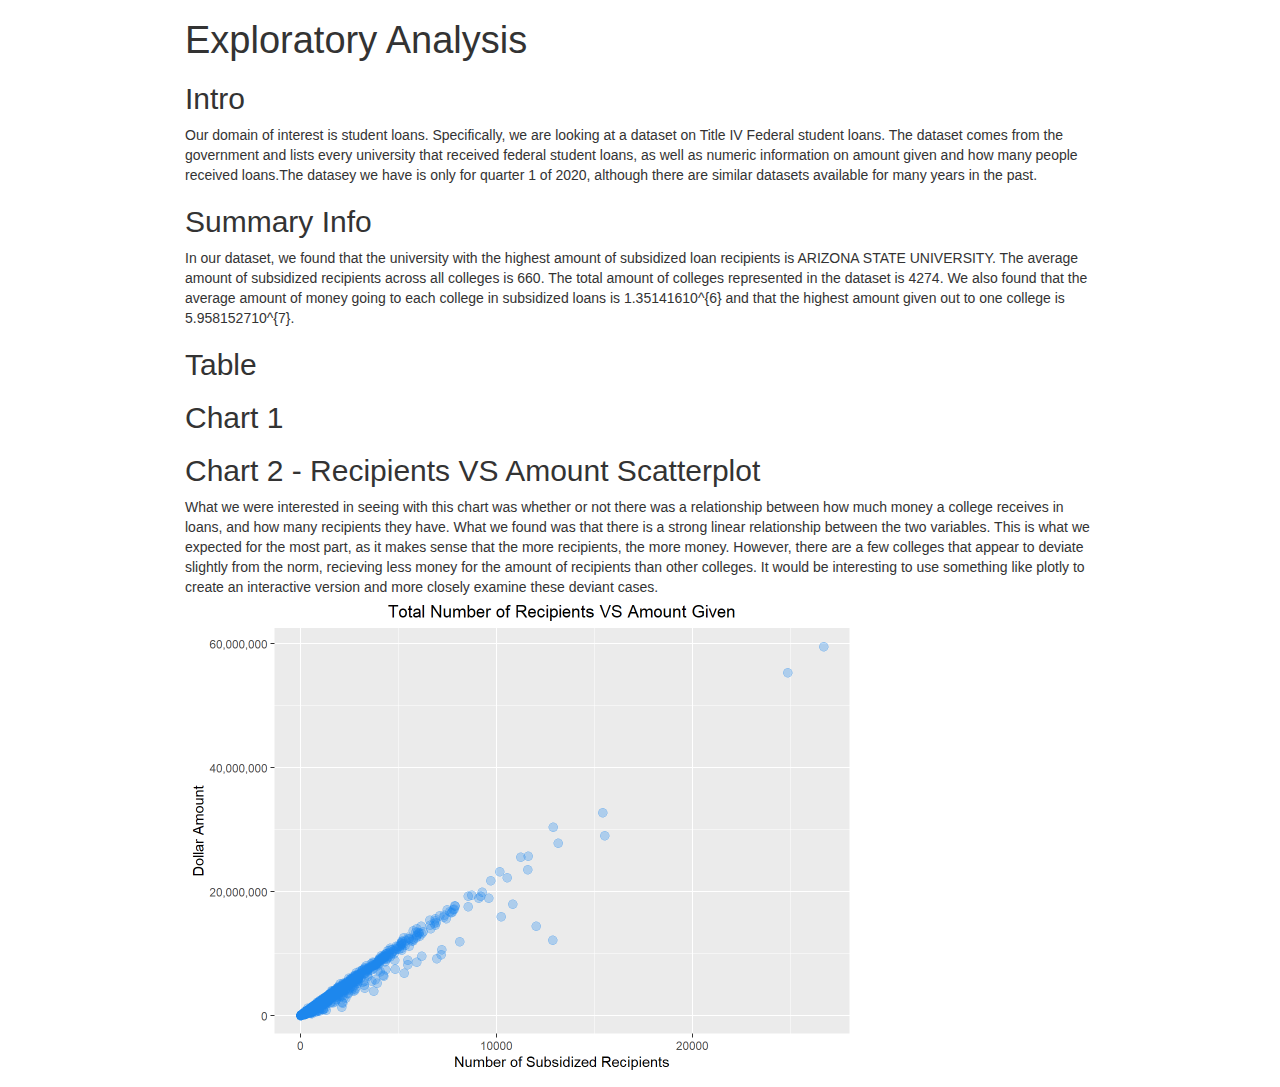
==== index.html @ a2f811af "Added some things to index file" ====
<!DOCTYPE html>

<html>

<head>

<meta charset="utf-8" />
<meta name="generator" content="pandoc" />
<meta http-equiv="X-UA-Compatible" content="IE=EDGE" />




<title>Exploratory Analysis</title>

<script>/*! jQuery v1.11.3 | (c) 2005, 2015 jQuery Foundation, Inc. | jquery.org/license */
!function(a,b){"object"==typeof module&&"object"==typeof module.exports?module.exports=a.document?b(a,!0):function(a){if(!a.document)throw new Error("jQuery requires a window with a document");return b(a)}:b(a)}("undefined"!=typeof window?window:this,function(a,b){var c=[],d=c.slice,e=c.concat,f=c.push,g=c.indexOf,h={},i=h.toString,j=h.hasOwnProperty,k={},l="1.11.3",m=function(a,b){return new m.fn.init(a,b)},n=/^[\s\uFEFF\xA0]+|[\s\uFEFF\xA0]+$/g,o=/^-ms-/,p=/-([\da-z])/gi,q=function(a,b){return b.toUpperCase()};m.fn=m.prototype={jquery:l,constructor:m,selector:"",length:0,toArray:function(){return d.call(this)},get:function(a){return null!=a?0>a?this[a+this.length]:this[a]:d.call(this)},pushStack:function(a){var b=m.merge(this.constructor(),a);return b.prevObject=this,b.context=this.context,b},each:function(a,b){return m.each(this,a,b)},map:function(a){return this.pushStack(m.map(this,function(b,c){return a.call(b,c,b)}))},slice:function(){return this.pushStack(d.apply(this,arguments))},first:function(){return this.eq(0)},last:function(){return this.eq(-1)},eq:function(a){var b=this.length,c=+a+(0>a?b:0);return this.pushStack(c>=0&&b>c?[this[c]]:[])},end:function(){return this.prevObject||this.constructor(null)},push:f,sort:c.sort,splice:c.splice},m.extend=m.fn.extend=function(){var a,b,c,d,e,f,g=arguments[0]||{},h=1,i=arguments.length,j=!1;for("boolean"==typeof g&&(j=g,g=arguments[h]||{},h++),"object"==typeof g||m.isFunction(g)||(g={}),h===i&&(g=this,h--);i>h;h++)if(null!=(e=arguments[h]))for(d in e)a=g[d],c=e[d],g!==c&&(j&&c&&(m.isPlainObject(c)||(b=m.isArray(c)))?(b?(b=!1,f=a&&m.isArray(a)?a:[]):f=a&&m.isPlainObject(a)?a:{},g[d]=m.extend(j,f,c)):void 0!==c&&(g[d]=c));return g},m.extend({expando:"jQuery"+(l+Math.random()).replace(/\D/g,""),isReady:!0,error:function(a){throw new Error(a)},noop:function(){},isFunction:function(a){return"function"===m.type(a)},isArray:Array.isArray||function(a){return"array"===m.type(a)},isWindow:function(a){return null!=a&&a==a.window},isNumeric:function(a){return!m.isArray(a)&&a-parseFloat(a)+1>=0},isEmptyObject:function(a){var b;for(b in a)return!1;return!0},isPlainObject:function(a){var b;if(!a||"object"!==m.type(a)||a.nodeType||m.isWindow(a))return!1;try{if(a.constructor&&!j.call(a,"constructor")&&!j.call(a.constructor.prototype,"isPrototypeOf"))return!1}catch(c){return!1}if(k.ownLast)for(b in a)return j.call(a,b);for(b in a);return void 0===b||j.call(a,b)},type:function(a){return null==a?a+"":"object"==typeof a||"function"==typeof a?h[i.call(a)]||"object":typeof a},globalEval:function(b){b&&m.trim(b)&&(a.execScript||function(b){a.eval.call(a,b)})(b)},camelCase:function(a){return a.replace(o,"ms-").replace(p,q)},nodeName:function(a,b){return a.nodeName&&a.nodeName.toLowerCase()===b.toLowerCase()},each:function(a,b,c){var d,e=0,f=a.length,g=r(a);if(c){if(g){for(;f>e;e++)if(d=b.apply(a[e],c),d===!1)break}else for(e in a)if(d=b.apply(a[e],c),d===!1)break}else if(g){for(;f>e;e++)if(d=b.call(a[e],e,a[e]),d===!1)break}else for(e in a)if(d=b.call(a[e],e,a[e]),d===!1)break;return a},trim:function(a){return null==a?"":(a+"").replace(n,"")},makeArray:function(a,b){var c=b||[];return null!=a&&(r(Object(a))?m.merge(c,"string"==typeof a?[a]:a):f.call(c,a)),c},inArray:function(a,b,c){var d;if(b){if(g)return g.call(b,a,c);for(d=b.length,c=c?0>c?Math.max(0,d+c):c:0;d>c;c++)if(c in b&&b[c]===a)return c}return-1},merge:function(a,b){var c=+b.length,d=0,e=a.length;while(c>d)a[e++]=b[d++];if(c!==c)while(void 0!==b[d])a[e++]=b[d++];return a.length=e,a},grep:function(a,b,c){for(var d,e=[],f=0,g=a.length,h=!c;g>f;f++)d=!b(a[f],f),d!==h&&e.push(a[f]);return e},map:function(a,b,c){var d,f=0,g=a.length,h=r(a),i=[];if(h)for(;g>f;f++)d=b(a[f],f,c),null!=d&&i.push(d);else for(f in a)d=b(a[f],f,c),null!=d&&i.push(d);return e.apply([],i)},guid:1,proxy:function(a,b){var c,e,f;return"string"==typeof b&&(f=a[b],b=a,a=f),m.isFunction(a)?(c=d.call(arguments,2),e=function(){return a.apply(b||this,c.concat(d.call(arguments)))},e.guid=a.guid=a.guid||m.guid++,e):void 0},now:function(){return+new Date},support:k}),m.each("Boolean Number String Function Array Date RegExp Object Error".split(" "),function(a,b){h["[object "+b+"]"]=b.toLowerCase()});function r(a){var b="length"in a&&a.length,c=m.type(a);return"function"===c||m.isWindow(a)?!1:1===a.nodeType&&b?!0:"array"===c||0===b||"number"==typeof b&&b>0&&b-1 in a}var s=function(a){var b,c,d,e,f,g,h,i,j,k,l,m,n,o,p,q,r,s,t,u="sizzle"+1*new Date,v=a.document,w=0,x=0,y=ha(),z=ha(),A=ha(),B=function(a,b){return a===b&&(l=!0),0},C=1<<31,D={}.hasOwnProperty,E=[],F=E.pop,G=E.push,H=E.push,I=E.slice,J=function(a,b){for(var c=0,d=a.length;d>c;c++)if(a[c]===b)return c;return-1},K="checked|selected|async|autofocus|autoplay|controls|defer|disabled|hidden|ismap|loop|multiple|open|readonly|required|scoped",L="[\\x20\\t\\r\\n\\f]",M="(?:\\\\.|[\\w-]|[^\\x00-\\xa0])+",N=M.replace("w","w#"),O="\\["+L+"*("+M+")(?:"+L+"*([*^$|!~]?=)"+L+"*(?:'((?:\\\\.|[^\\\\'])*)'|\"((?:\\\\.|[^\\\\\"])*)\"|("+N+"))|)"+L+"*\\]",P=":("+M+")(?:\\((('((?:\\\\.|[^\\\\'])*)'|\"((?:\\\\.|[^\\\\\"])*)\")|((?:\\\\.|[^\\\\()[\\]]|"+O+")*)|.*)\\)|)",Q=new RegExp(L+"+","g"),R=new RegExp("^"+L+"+|((?:^|[^\\\\])(?:\\\\.)*)"+L+"+$","g"),S=new RegExp("^"+L+"*,"+L+"*"),T=new RegExp("^"+L+"*([>+~]|"+L+")"+L+"*"),U=new RegExp("="+L+"*([^\\]'\"]*?)"+L+"*\\]","g"),V=new RegExp(P),W=new RegExp("^"+N+"$"),X={ID:new RegExp("^#("+M+")"),CLASS:new RegExp("^\\.("+M+")"),TAG:new RegExp("^("+M.replace("w","w*")+")"),ATTR:new RegExp("^"+O),PSEUDO:new RegExp("^"+P),CHILD:new RegExp("^:(only|first|last|nth|nth-last)-(child|of-type)(?:\\("+L+"*(even|odd|(([+-]|)(\\d*)n|)"+L+"*(?:([+-]|)"+L+"*(\\d+)|))"+L+"*\\)|)","i"),bool:new RegExp("^(?:"+K+")$","i"),needsContext:new RegExp("^"+L+"*[>+~]|:(even|odd|eq|gt|lt|nth|first|last)(?:\\("+L+"*((?:-\\d)?\\d*)"+L+"*\\)|)(?=[^-]|$)","i")},Y=/^(?:input|select|textarea|button)$/i,Z=/^h\d$/i,$=/^[^{]+\{\s*\[native \w/,_=/^(?:#([\w-]+)|(\w+)|\.([\w-]+))$/,aa=/[+~]/,ba=/'|\\/g,ca=new RegExp("\\\\([\\da-f]{1,6}"+L+"?|("+L+")|.)","ig"),da=function(a,b,c){var d="0x"+b-65536;return d!==d||c?b:0>d?String.fromCharCode(d+65536):String.fromCharCode(d>>10|55296,1023&d|56320)},ea=function(){m()};try{H.apply(E=I.call(v.childNodes),v.childNodes),E[v.childNodes.length].nodeType}catch(fa){H={apply:E.length?function(a,b){G.apply(a,I.call(b))}:function(a,b){var c=a.length,d=0;while(a[c++]=b[d++]);a.length=c-1}}}function ga(a,b,d,e){var f,h,j,k,l,o,r,s,w,x;if((b?b.ownerDocument||b:v)!==n&&m(b),b=b||n,d=d||[],k=b.nodeType,"string"!=typeof a||!a||1!==k&&9!==k&&11!==k)return d;if(!e&&p){if(11!==k&&(f=_.exec(a)))if(j=f[1]){if(9===k){if(h=b.getElementById(j),!h||!h.parentNode)return d;if(h.id===j)return d.push(h),d}else if(b.ownerDocument&&(h=b.ownerDocument.getElementById(j))&&t(b,h)&&h.id===j)return d.push(h),d}else{if(f[2])return H.apply(d,b.getElementsByTagName(a)),d;if((j=f[3])&&c.getElementsByClassName)return H.apply(d,b.getElementsByClassName(j)),d}if(c.qsa&&(!q||!q.test(a))){if(s=r=u,w=b,x=1!==k&&a,1===k&&"object"!==b.nodeName.toLowerCase()){o=g(a),(r=b.getAttribute("id"))?s=r.replace(ba,"\\$&"):b.setAttribute("id",s),s="[id='"+s+"'] ",l=o.length;while(l--)o[l]=s+ra(o[l]);w=aa.test(a)&&pa(b.parentNode)||b,x=o.join(",")}if(x)try{return H.apply(d,w.querySelectorAll(x)),d}catch(y){}finally{r||b.removeAttribute("id")}}}return i(a.replace(R,"$1"),b,d,e)}function ha(){var a=[];function b(c,e){return a.push(c+" ")>d.cacheLength&&delete b[a.shift()],b[c+" "]=e}return b}function ia(a){return a[u]=!0,a}function ja(a){var b=n.createElement("div");try{return!!a(b)}catch(c){return!1}finally{b.parentNode&&b.parentNode.removeChild(b),b=null}}function ka(a,b){var c=a.split("|"),e=a.length;while(e--)d.attrHandle[c[e]]=b}function la(a,b){var c=b&&a,d=c&&1===a.nodeType&&1===b.nodeType&&(~b.sourceIndex||C)-(~a.sourceIndex||C);if(d)return d;if(c)while(c=c.nextSibling)if(c===b)return-1;return a?1:-1}function ma(a){return function(b){var c=b.nodeName.toLowerCase();return"input"===c&&b.type===a}}function na(a){return function(b){var c=b.nodeName.toLowerCase();return("input"===c||"button"===c)&&b.type===a}}function oa(a){return ia(function(b){return b=+b,ia(function(c,d){var e,f=a([],c.length,b),g=f.length;while(g--)c[e=f[g]]&&(c[e]=!(d[e]=c[e]))})})}function pa(a){return a&&"undefined"!=typeof a.getElementsByTagName&&a}c=ga.support={},f=ga.isXML=function(a){var b=a&&(a.ownerDocument||a).documentElement;return b?"HTML"!==b.nodeName:!1},m=ga.setDocument=function(a){var b,e,g=a?a.ownerDocument||a:v;return g!==n&&9===g.nodeType&&g.documentElement?(n=g,o=g.documentElement,e=g.defaultView,e&&e!==e.top&&(e.addEventListener?e.addEventListener("unload",ea,!1):e.attachEvent&&e.attachEvent("onunload",ea)),p=!f(g),c.attributes=ja(function(a){return a.className="i",!a.getAttribute("className")}),c.getElementsByTagName=ja(function(a){return a.appendChild(g.createComment("")),!a.getElementsByTagName("*").length}),c.getElementsByClassName=$.test(g.getElementsByClassName),c.getById=ja(function(a){return o.appendChild(a).id=u,!g.getElementsByName||!g.getElementsByName(u).length}),c.getById?(d.find.ID=function(a,b){if("undefined"!=typeof b.getElementById&&p){var c=b.getElementById(a);return c&&c.parentNode?[c]:[]}},d.filter.ID=function(a){var b=a.replace(ca,da);return function(a){return a.getAttribute("id")===b}}):(delete d.find.ID,d.filter.ID=function(a){var b=a.replace(ca,da);return function(a){var c="undefined"!=typeof a.getAttributeNode&&a.getAttributeNode("id");return c&&c.value===b}}),d.find.TAG=c.getElementsByTagName?function(a,b){return"undefined"!=typeof b.getElementsByTagName?b.getElementsByTagName(a):c.qsa?b.querySelectorAll(a):void 0}:function(a,b){var c,d=[],e=0,f=b.getElementsByTagName(a);if("*"===a){while(c=f[e++])1===c.nodeType&&d.push(c);return d}return f},d.find.CLASS=c.getElementsByClassName&&function(a,b){return p?b.getElementsByClassName(a):void 0},r=[],q=[],(c.qsa=$.test(g.querySelectorAll))&&(ja(function(a){o.appendChild(a).innerHTML="<a id='"+u+"'></a><select id='"+u+"-\f]' msallowcapture=''><option selected=''></option></select>",a.querySelectorAll("[msallowcapture^='']").length&&q.push("[*^$]="+L+"*(?:''|\"\")"),a.querySelectorAll("[selected]").length||q.push("\\["+L+"*(?:value|"+K+")"),a.querySelectorAll("[id~="+u+"-]").length||q.push("~="),a.querySelectorAll(":checked").length||q.push(":checked"),a.querySelectorAll("a#"+u+"+*").length||q.push(".#.+[+~]")}),ja(function(a){var b=g.createElement("input");b.setAttribute("type","hidden"),a.appendChild(b).setAttribute("name","D"),a.querySelectorAll("[name=d]").length&&q.push("name"+L+"*[*^$|!~]?="),a.querySelectorAll(":enabled").length||q.push(":enabled",":disabled"),a.querySelectorAll("*,:x"),q.push(",.*:")})),(c.matchesSelector=$.test(s=o.matches||o.webkitMatchesSelector||o.mozMatchesSelector||o.oMatchesSelector||o.msMatchesSelector))&&ja(function(a){c.disconnectedMatch=s.call(a,"div"),s.call(a,"[s!='']:x"),r.push("!=",P)}),q=q.length&&new RegExp(q.join("|")),r=r.length&&new RegExp(r.join("|")),b=$.test(o.compareDocumentPosition),t=b||$.test(o.contains)?function(a,b){var c=9===a.nodeType?a.documentElement:a,d=b&&b.parentNode;return a===d||!(!d||1!==d.nodeType||!(c.contains?c.contains(d):a.compareDocumentPosition&&16&a.compareDocumentPosition(d)))}:function(a,b){if(b)while(b=b.parentNode)if(b===a)return!0;return!1},B=b?function(a,b){if(a===b)return l=!0,0;var d=!a.compareDocumentPosition-!b.compareDocumentPosition;return d?d:(d=(a.ownerDocument||a)===(b.ownerDocument||b)?a.compareDocumentPosition(b):1,1&d||!c.sortDetached&&b.compareDocumentPosition(a)===d?a===g||a.ownerDocument===v&&t(v,a)?-1:b===g||b.ownerDocument===v&&t(v,b)?1:k?J(k,a)-J(k,b):0:4&d?-1:1)}:function(a,b){if(a===b)return l=!0,0;var c,d=0,e=a.parentNode,f=b.parentNode,h=[a],i=[b];if(!e||!f)return a===g?-1:b===g?1:e?-1:f?1:k?J(k,a)-J(k,b):0;if(e===f)return la(a,b);c=a;while(c=c.parentNode)h.unshift(c);c=b;while(c=c.parentNode)i.unshift(c);while(h[d]===i[d])d++;return d?la(h[d],i[d]):h[d]===v?-1:i[d]===v?1:0},g):n},ga.matches=function(a,b){return ga(a,null,null,b)},ga.matchesSelector=function(a,b){if((a.ownerDocument||a)!==n&&m(a),b=b.replace(U,"='$1']"),!(!c.matchesSelector||!p||r&&r.test(b)||q&&q.test(b)))try{var d=s.call(a,b);if(d||c.disconnectedMatch||a.document&&11!==a.document.nodeType)return d}catch(e){}return ga(b,n,null,[a]).length>0},ga.contains=function(a,b){return(a.ownerDocument||a)!==n&&m(a),t(a,b)},ga.attr=function(a,b){(a.ownerDocument||a)!==n&&m(a);var e=d.attrHandle[b.toLowerCase()],f=e&&D.call(d.attrHandle,b.toLowerCase())?e(a,b,!p):void 0;return void 0!==f?f:c.attributes||!p?a.getAttribute(b):(f=a.getAttributeNode(b))&&f.specified?f.value:null},ga.error=function(a){throw new Error("Syntax error, unrecognized expression: "+a)},ga.uniqueSort=function(a){var b,d=[],e=0,f=0;if(l=!c.detectDuplicates,k=!c.sortStable&&a.slice(0),a.sort(B),l){while(b=a[f++])b===a[f]&&(e=d.push(f));while(e--)a.splice(d[e],1)}return k=null,a},e=ga.getText=function(a){var b,c="",d=0,f=a.nodeType;if(f){if(1===f||9===f||11===f){if("string"==typeof a.textContent)return a.textContent;for(a=a.firstChild;a;a=a.nextSibling)c+=e(a)}else if(3===f||4===f)return a.nodeValue}else while(b=a[d++])c+=e(b);return c},d=ga.selectors={cacheLength:50,createPseudo:ia,match:X,attrHandle:{},find:{},relative:{">":{dir:"parentNode",first:!0}," ":{dir:"parentNode"},"+":{dir:"previousSibling",first:!0},"~":{dir:"previousSibling"}},preFilter:{ATTR:function(a){return a[1]=a[1].replace(ca,da),a[3]=(a[3]||a[4]||a[5]||"").replace(ca,da),"~="===a[2]&&(a[3]=" "+a[3]+" "),a.slice(0,4)},CHILD:function(a){return a[1]=a[1].toLowerCase(),"nth"===a[1].slice(0,3)?(a[3]||ga.error(a[0]),a[4]=+(a[4]?a[5]+(a[6]||1):2*("even"===a[3]||"odd"===a[3])),a[5]=+(a[7]+a[8]||"odd"===a[3])):a[3]&&ga.error(a[0]),a},PSEUDO:function(a){var b,c=!a[6]&&a[2];return X.CHILD.test(a[0])?null:(a[3]?a[2]=a[4]||a[5]||"":c&&V.test(c)&&(b=g(c,!0))&&(b=c.indexOf(")",c.length-b)-c.length)&&(a[0]=a[0].slice(0,b),a[2]=c.slice(0,b)),a.slice(0,3))}},filter:{TAG:function(a){var b=a.replace(ca,da).toLowerCase();return"*"===a?function(){return!0}:function(a){return a.nodeName&&a.nodeName.toLowerCase()===b}},CLASS:function(a){var b=y[a+" "];return b||(b=new RegExp("(^|"+L+")"+a+"("+L+"|$)"))&&y(a,function(a){return b.test("string"==typeof a.className&&a.className||"undefined"!=typeof a.getAttribute&&a.getAttribute("class")||"")})},ATTR:function(a,b,c){return function(d){var e=ga.attr(d,a);return null==e?"!="===b:b?(e+="","="===b?e===c:"!="===b?e!==c:"^="===b?c&&0===e.indexOf(c):"*="===b?c&&e.indexOf(c)>-1:"$="===b?c&&e.slice(-c.length)===c:"~="===b?(" "+e.replace(Q," ")+" ").indexOf(c)>-1:"|="===b?e===c||e.slice(0,c.length+1)===c+"-":!1):!0}},CHILD:function(a,b,c,d,e){var f="nth"!==a.slice(0,3),g="last"!==a.slice(-4),h="of-type"===b;return 1===d&&0===e?function(a){return!!a.parentNode}:function(b,c,i){var j,k,l,m,n,o,p=f!==g?"nextSibling":"previousSibling",q=b.parentNode,r=h&&b.nodeName.toLowerCase(),s=!i&&!h;if(q){if(f){while(p){l=b;while(l=l[p])if(h?l.nodeName.toLowerCase()===r:1===l.nodeType)return!1;o=p="only"===a&&!o&&"nextSibling"}return!0}if(o=[g?q.firstChild:q.lastChild],g&&s){k=q[u]||(q[u]={}),j=k[a]||[],n=j[0]===w&&j[1],m=j[0]===w&&j[2],l=n&&q.childNodes[n];while(l=++n&&l&&l[p]||(m=n=0)||o.pop())if(1===l.nodeType&&++m&&l===b){k[a]=[w,n,m];break}}else if(s&&(j=(b[u]||(b[u]={}))[a])&&j[0]===w)m=j[1];else while(l=++n&&l&&l[p]||(m=n=0)||o.pop())if((h?l.nodeName.toLowerCase()===r:1===l.nodeType)&&++m&&(s&&((l[u]||(l[u]={}))[a]=[w,m]),l===b))break;return m-=e,m===d||m%d===0&&m/d>=0}}},PSEUDO:function(a,b){var c,e=d.pseudos[a]||d.setFilters[a.toLowerCase()]||ga.error("unsupported pseudo: "+a);return e[u]?e(b):e.length>1?(c=[a,a,"",b],d.setFilters.hasOwnProperty(a.toLowerCase())?ia(function(a,c){var d,f=e(a,b),g=f.length;while(g--)d=J(a,f[g]),a[d]=!(c[d]=f[g])}):function(a){return e(a,0,c)}):e}},pseudos:{not:ia(function(a){var b=[],c=[],d=h(a.replace(R,"$1"));return d[u]?ia(function(a,b,c,e){var f,g=d(a,null,e,[]),h=a.length;while(h--)(f=g[h])&&(a[h]=!(b[h]=f))}):function(a,e,f){return b[0]=a,d(b,null,f,c),b[0]=null,!c.pop()}}),has:ia(function(a){return function(b){return ga(a,b).length>0}}),contains:ia(function(a){return a=a.replace(ca,da),function(b){return(b.textContent||b.innerText||e(b)).indexOf(a)>-1}}),lang:ia(function(a){return W.test(a||"")||ga.error("unsupported lang: "+a),a=a.replace(ca,da).toLowerCase(),function(b){var c;do if(c=p?b.lang:b.getAttribute("xml:lang")||b.getAttribute("lang"))return c=c.toLowerCase(),c===a||0===c.indexOf(a+"-");while((b=b.parentNode)&&1===b.nodeType);return!1}}),target:function(b){var c=a.location&&a.location.hash;return c&&c.slice(1)===b.id},root:function(a){return a===o},focus:function(a){return a===n.activeElement&&(!n.hasFocus||n.hasFocus())&&!!(a.type||a.href||~a.tabIndex)},enabled:function(a){return a.disabled===!1},disabled:function(a){return a.disabled===!0},checked:function(a){var b=a.nodeName.toLowerCase();return"input"===b&&!!a.checked||"option"===b&&!!a.selected},selected:function(a){return a.parentNode&&a.parentNode.selectedIndex,a.selected===!0},empty:function(a){for(a=a.firstChild;a;a=a.nextSibling)if(a.nodeType<6)return!1;return!0},parent:function(a){return!d.pseudos.empty(a)},header:function(a){return Z.test(a.nodeName)},input:function(a){return Y.test(a.nodeName)},button:function(a){var b=a.nodeName.toLowerCase();return"input"===b&&"button"===a.type||"button"===b},text:function(a){var b;return"input"===a.nodeName.toLowerCase()&&"text"===a.type&&(null==(b=a.getAttribute("type"))||"text"===b.toLowerCase())},first:oa(function(){return[0]}),last:oa(function(a,b){return[b-1]}),eq:oa(function(a,b,c){return[0>c?c+b:c]}),even:oa(function(a,b){for(var c=0;b>c;c+=2)a.push(c);return a}),odd:oa(function(a,b){for(var c=1;b>c;c+=2)a.push(c);return a}),lt:oa(function(a,b,c){for(var d=0>c?c+b:c;--d>=0;)a.push(d);return a}),gt:oa(function(a,b,c){for(var d=0>c?c+b:c;++d<b;)a.push(d);return a})}},d.pseudos.nth=d.pseudos.eq;for(b in{radio:!0,checkbox:!0,file:!0,password:!0,image:!0})d.pseudos[b]=ma(b);for(b in{submit:!0,reset:!0})d.pseudos[b]=na(b);function qa(){}qa.prototype=d.filters=d.pseudos,d.setFilters=new qa,g=ga.tokenize=function(a,b){var c,e,f,g,h,i,j,k=z[a+" "];if(k)return b?0:k.slice(0);h=a,i=[],j=d.preFilter;while(h){(!c||(e=S.exec(h)))&&(e&&(h=h.slice(e[0].length)||h),i.push(f=[])),c=!1,(e=T.exec(h))&&(c=e.shift(),f.push({value:c,type:e[0].replace(R," ")}),h=h.slice(c.length));for(g in d.filter)!(e=X[g].exec(h))||j[g]&&!(e=j[g](e))||(c=e.shift(),f.push({value:c,type:g,matches:e}),h=h.slice(c.length));if(!c)break}return b?h.length:h?ga.error(a):z(a,i).slice(0)};function ra(a){for(var b=0,c=a.length,d="";c>b;b++)d+=a[b].value;return d}function sa(a,b,c){var d=b.dir,e=c&&"parentNode"===d,f=x++;return b.first?function(b,c,f){while(b=b[d])if(1===b.nodeType||e)return a(b,c,f)}:function(b,c,g){var h,i,j=[w,f];if(g){while(b=b[d])if((1===b.nodeType||e)&&a(b,c,g))return!0}else while(b=b[d])if(1===b.nodeType||e){if(i=b[u]||(b[u]={}),(h=i[d])&&h[0]===w&&h[1]===f)return j[2]=h[2];if(i[d]=j,j[2]=a(b,c,g))return!0}}}function ta(a){return a.length>1?function(b,c,d){var e=a.length;while(e--)if(!a[e](b,c,d))return!1;return!0}:a[0]}function ua(a,b,c){for(var d=0,e=b.length;e>d;d++)ga(a,b[d],c);return c}function va(a,b,c,d,e){for(var f,g=[],h=0,i=a.length,j=null!=b;i>h;h++)(f=a[h])&&(!c||c(f,d,e))&&(g.push(f),j&&b.push(h));return g}function wa(a,b,c,d,e,f){return d&&!d[u]&&(d=wa(d)),e&&!e[u]&&(e=wa(e,f)),ia(function(f,g,h,i){var j,k,l,m=[],n=[],o=g.length,p=f||ua(b||"*",h.nodeType?[h]:h,[]),q=!a||!f&&b?p:va(p,m,a,h,i),r=c?e||(f?a:o||d)?[]:g:q;if(c&&c(q,r,h,i),d){j=va(r,n),d(j,[],h,i),k=j.length;while(k--)(l=j[k])&&(r[n[k]]=!(q[n[k]]=l))}if(f){if(e||a){if(e){j=[],k=r.length;while(k--)(l=r[k])&&j.push(q[k]=l);e(null,r=[],j,i)}k=r.length;while(k--)(l=r[k])&&(j=e?J(f,l):m[k])>-1&&(f[j]=!(g[j]=l))}}else r=va(r===g?r.splice(o,r.length):r),e?e(null,g,r,i):H.apply(g,r)})}function xa(a){for(var b,c,e,f=a.length,g=d.relative[a[0].type],h=g||d.relative[" "],i=g?1:0,k=sa(function(a){return a===b},h,!0),l=sa(function(a){return J(b,a)>-1},h,!0),m=[function(a,c,d){var e=!g&&(d||c!==j)||((b=c).nodeType?k(a,c,d):l(a,c,d));return b=null,e}];f>i;i++)if(c=d.relative[a[i].type])m=[sa(ta(m),c)];else{if(c=d.filter[a[i].type].apply(null,a[i].matches),c[u]){for(e=++i;f>e;e++)if(d.relative[a[e].type])break;return wa(i>1&&ta(m),i>1&&ra(a.slice(0,i-1).concat({value:" "===a[i-2].type?"*":""})).replace(R,"$1"),c,e>i&&xa(a.slice(i,e)),f>e&&xa(a=a.slice(e)),f>e&&ra(a))}m.push(c)}return ta(m)}function ya(a,b){var c=b.length>0,e=a.length>0,f=function(f,g,h,i,k){var l,m,o,p=0,q="0",r=f&&[],s=[],t=j,u=f||e&&d.find.TAG("*",k),v=w+=null==t?1:Math.random()||.1,x=u.length;for(k&&(j=g!==n&&g);q!==x&&null!=(l=u[q]);q++){if(e&&l){m=0;while(o=a[m++])if(o(l,g,h)){i.push(l);break}k&&(w=v)}c&&((l=!o&&l)&&p--,f&&r.push(l))}if(p+=q,c&&q!==p){m=0;while(o=b[m++])o(r,s,g,h);if(f){if(p>0)while(q--)r[q]||s[q]||(s[q]=F.call(i));s=va(s)}H.apply(i,s),k&&!f&&s.length>0&&p+b.length>1&&ga.uniqueSort(i)}return k&&(w=v,j=t),r};return c?ia(f):f}return h=ga.compile=function(a,b){var c,d=[],e=[],f=A[a+" "];if(!f){b||(b=g(a)),c=b.length;while(c--)f=xa(b[c]),f[u]?d.push(f):e.push(f);f=A(a,ya(e,d)),f.selector=a}return f},i=ga.select=function(a,b,e,f){var i,j,k,l,m,n="function"==typeof a&&a,o=!f&&g(a=n.selector||a);if(e=e||[],1===o.length){if(j=o[0]=o[0].slice(0),j.length>2&&"ID"===(k=j[0]).type&&c.getById&&9===b.nodeType&&p&&d.relative[j[1].type]){if(b=(d.find.ID(k.matches[0].replace(ca,da),b)||[])[0],!b)return e;n&&(b=b.parentNode),a=a.slice(j.shift().value.length)}i=X.needsContext.test(a)?0:j.length;while(i--){if(k=j[i],d.relative[l=k.type])break;if((m=d.find[l])&&(f=m(k.matches[0].replace(ca,da),aa.test(j[0].type)&&pa(b.parentNode)||b))){if(j.splice(i,1),a=f.length&&ra(j),!a)return H.apply(e,f),e;break}}}return(n||h(a,o))(f,b,!p,e,aa.test(a)&&pa(b.parentNode)||b),e},c.sortStable=u.split("").sort(B).join("")===u,c.detectDuplicates=!!l,m(),c.sortDetached=ja(function(a){return 1&a.compareDocumentPosition(n.createElement("div"))}),ja(function(a){return a.innerHTML="<a href='#'></a>","#"===a.firstChild.getAttribute("href")})||ka("type|href|height|width",function(a,b,c){return c?void 0:a.getAttribute(b,"type"===b.toLowerCase()?1:2)}),c.attributes&&ja(function(a){return a.innerHTML="<input/>",a.firstChild.setAttribute("value",""),""===a.firstChild.getAttribute("value")})||ka("value",function(a,b,c){return c||"input"!==a.nodeName.toLowerCase()?void 0:a.defaultValue}),ja(function(a){return null==a.getAttribute("disabled")})||ka(K,function(a,b,c){var d;return c?void 0:a[b]===!0?b.toLowerCase():(d=a.getAttributeNode(b))&&d.specified?d.value:null}),ga}(a);m.find=s,m.expr=s.selectors,m.expr[":"]=m.expr.pseudos,m.unique=s.uniqueSort,m.text=s.getText,m.isXMLDoc=s.isXML,m.contains=s.contains;var t=m.expr.match.needsContext,u=/^<(\w+)\s*\/?>(?:<\/\1>|)$/,v=/^.[^:#\[\.,]*$/;function w(a,b,c){if(m.isFunction(b))return m.grep(a,function(a,d){return!!b.call(a,d,a)!==c});if(b.nodeType)return m.grep(a,function(a){return a===b!==c});if("string"==typeof b){if(v.test(b))return m.filter(b,a,c);b=m.filter(b,a)}return m.grep(a,function(a){return m.inArray(a,b)>=0!==c})}m.filter=function(a,b,c){var d=b[0];return c&&(a=":not("+a+")"),1===b.length&&1===d.nodeType?m.find.matchesSelector(d,a)?[d]:[]:m.find.matches(a,m.grep(b,function(a){return 1===a.nodeType}))},m.fn.extend({find:function(a){var b,c=[],d=this,e=d.length;if("string"!=typeof a)return this.pushStack(m(a).filter(function(){for(b=0;e>b;b++)if(m.contains(d[b],this))return!0}));for(b=0;e>b;b++)m.find(a,d[b],c);return c=this.pushStack(e>1?m.unique(c):c),c.selector=this.selector?this.selector+" "+a:a,c},filter:function(a){return this.pushStack(w(this,a||[],!1))},not:function(a){return this.pushStack(w(this,a||[],!0))},is:function(a){return!!w(this,"string"==typeof a&&t.test(a)?m(a):a||[],!1).length}});var x,y=a.document,z=/^(?:\s*(<[\w\W]+>)[^>]*|#([\w-]*))$/,A=m.fn.init=function(a,b){var c,d;if(!a)return this;if("string"==typeof a){if(c="<"===a.charAt(0)&&">"===a.charAt(a.length-1)&&a.length>=3?[null,a,null]:z.exec(a),!c||!c[1]&&b)return!b||b.jquery?(b||x).find(a):this.constructor(b).find(a);if(c[1]){if(b=b instanceof m?b[0]:b,m.merge(this,m.parseHTML(c[1],b&&b.nodeType?b.ownerDocument||b:y,!0)),u.test(c[1])&&m.isPlainObject(b))for(c in b)m.isFunction(this[c])?this[c](b[c]):this.attr(c,b[c]);return this}if(d=y.getElementById(c[2]),d&&d.parentNode){if(d.id!==c[2])return x.find(a);this.length=1,this[0]=d}return this.context=y,this.selector=a,this}return a.nodeType?(this.context=this[0]=a,this.length=1,this):m.isFunction(a)?"undefined"!=typeof x.ready?x.ready(a):a(m):(void 0!==a.selector&&(this.selector=a.selector,this.context=a.context),m.makeArray(a,this))};A.prototype=m.fn,x=m(y);var B=/^(?:parents|prev(?:Until|All))/,C={children:!0,contents:!0,next:!0,prev:!0};m.extend({dir:function(a,b,c){var d=[],e=a[b];while(e&&9!==e.nodeType&&(void 0===c||1!==e.nodeType||!m(e).is(c)))1===e.nodeType&&d.push(e),e=e[b];return d},sibling:function(a,b){for(var c=[];a;a=a.nextSibling)1===a.nodeType&&a!==b&&c.push(a);return c}}),m.fn.extend({has:function(a){var b,c=m(a,this),d=c.length;return this.filter(function(){for(b=0;d>b;b++)if(m.contains(this,c[b]))return!0})},closest:function(a,b){for(var c,d=0,e=this.length,f=[],g=t.test(a)||"string"!=typeof a?m(a,b||this.context):0;e>d;d++)for(c=this[d];c&&c!==b;c=c.parentNode)if(c.nodeType<11&&(g?g.index(c)>-1:1===c.nodeType&&m.find.matchesSelector(c,a))){f.push(c);break}return this.pushStack(f.length>1?m.unique(f):f)},index:function(a){return a?"string"==typeof a?m.inArray(this[0],m(a)):m.inArray(a.jquery?a[0]:a,this):this[0]&&this[0].parentNode?this.first().prevAll().length:-1},add:function(a,b){return this.pushStack(m.unique(m.merge(this.get(),m(a,b))))},addBack:function(a){return this.add(null==a?this.prevObject:this.prevObject.filter(a))}});function D(a,b){do a=a[b];while(a&&1!==a.nodeType);return a}m.each({parent:function(a){var b=a.parentNode;return b&&11!==b.nodeType?b:null},parents:function(a){return m.dir(a,"parentNode")},parentsUntil:function(a,b,c){return m.dir(a,"parentNode",c)},next:function(a){return D(a,"nextSibling")},prev:function(a){return D(a,"previousSibling")},nextAll:function(a){return m.dir(a,"nextSibling")},prevAll:function(a){return m.dir(a,"previousSibling")},nextUntil:function(a,b,c){return m.dir(a,"nextSibling",c)},prevUntil:function(a,b,c){return m.dir(a,"previousSibling",c)},siblings:function(a){return m.sibling((a.parentNode||{}).firstChild,a)},children:function(a){return m.sibling(a.firstChild)},contents:function(a){return m.nodeName(a,"iframe")?a.contentDocument||a.contentWindow.document:m.merge([],a.childNodes)}},function(a,b){m.fn[a]=function(c,d){var e=m.map(this,b,c);return"Until"!==a.slice(-5)&&(d=c),d&&"string"==typeof d&&(e=m.filter(d,e)),this.length>1&&(C[a]||(e=m.unique(e)),B.test(a)&&(e=e.reverse())),this.pushStack(e)}});var E=/\S+/g,F={};function G(a){var b=F[a]={};return m.each(a.match(E)||[],function(a,c){b[c]=!0}),b}m.Callbacks=function(a){a="string"==typeof a?F[a]||G(a):m.extend({},a);var b,c,d,e,f,g,h=[],i=!a.once&&[],j=function(l){for(c=a.memory&&l,d=!0,f=g||0,g=0,e=h.length,b=!0;h&&e>f;f++)if(h[f].apply(l[0],l[1])===!1&&a.stopOnFalse){c=!1;break}b=!1,h&&(i?i.length&&j(i.shift()):c?h=[]:k.disable())},k={add:function(){if(h){var d=h.length;!function f(b){m.each(b,function(b,c){var d=m.type(c);"function"===d?a.unique&&k.has(c)||h.push(c):c&&c.length&&"string"!==d&&f(c)})}(arguments),b?e=h.length:c&&(g=d,j(c))}return this},remove:function(){return h&&m.each(arguments,function(a,c){var d;while((d=m.inArray(c,h,d))>-1)h.splice(d,1),b&&(e>=d&&e--,f>=d&&f--)}),this},has:function(a){return a?m.inArray(a,h)>-1:!(!h||!h.length)},empty:function(){return h=[],e=0,this},disable:function(){return h=i=c=void 0,this},disabled:function(){return!h},lock:function(){return i=void 0,c||k.disable(),this},locked:function(){return!i},fireWith:function(a,c){return!h||d&&!i||(c=c||[],c=[a,c.slice?c.slice():c],b?i.push(c):j(c)),this},fire:function(){return k.fireWith(this,arguments),this},fired:function(){return!!d}};return k},m.extend({Deferred:function(a){var b=[["resolve","done",m.Callbacks("once memory"),"resolved"],["reject","fail",m.Callbacks("once memory"),"rejected"],["notify","progress",m.Callbacks("memory")]],c="pending",d={state:function(){return c},always:function(){return e.done(arguments).fail(arguments),this},then:function(){var a=arguments;return m.Deferred(function(c){m.each(b,function(b,f){var g=m.isFunction(a[b])&&a[b];e[f[1]](function(){var a=g&&g.apply(this,arguments);a&&m.isFunction(a.promise)?a.promise().done(c.resolve).fail(c.reject).progress(c.notify):c[f[0]+"With"](this===d?c.promise():this,g?[a]:arguments)})}),a=null}).promise()},promise:function(a){return null!=a?m.extend(a,d):d}},e={};return d.pipe=d.then,m.each(b,function(a,f){var g=f[2],h=f[3];d[f[1]]=g.add,h&&g.add(function(){c=h},b[1^a][2].disable,b[2][2].lock),e[f[0]]=function(){return e[f[0]+"With"](this===e?d:this,arguments),this},e[f[0]+"With"]=g.fireWith}),d.promise(e),a&&a.call(e,e),e},when:function(a){var b=0,c=d.call(arguments),e=c.length,f=1!==e||a&&m.isFunction(a.promise)?e:0,g=1===f?a:m.Deferred(),h=function(a,b,c){return function(e){b[a]=this,c[a]=arguments.length>1?d.call(arguments):e,c===i?g.notifyWith(b,c):--f||g.resolveWith(b,c)}},i,j,k;if(e>1)for(i=new Array(e),j=new Array(e),k=new Array(e);e>b;b++)c[b]&&m.isFunction(c[b].promise)?c[b].promise().done(h(b,k,c)).fail(g.reject).progress(h(b,j,i)):--f;return f||g.resolveWith(k,c),g.promise()}});var H;m.fn.ready=function(a){return m.ready.promise().done(a),this},m.extend({isReady:!1,readyWait:1,holdReady:function(a){a?m.readyWait++:m.ready(!0)},ready:function(a){if(a===!0?!--m.readyWait:!m.isReady){if(!y.body)return setTimeout(m.ready);m.isReady=!0,a!==!0&&--m.readyWait>0||(H.resolveWith(y,[m]),m.fn.triggerHandler&&(m(y).triggerHandler("ready"),m(y).off("ready")))}}});function I(){y.addEventListener?(y.removeEventListener("DOMContentLoaded",J,!1),a.removeEventListener("load",J,!1)):(y.detachEvent("onreadystatechange",J),a.detachEvent("onload",J))}function J(){(y.addEventListener||"load"===event.type||"complete"===y.readyState)&&(I(),m.ready())}m.ready.promise=function(b){if(!H)if(H=m.Deferred(),"complete"===y.readyState)setTimeout(m.ready);else if(y.addEventListener)y.addEventListener("DOMContentLoaded",J,!1),a.addEventListener("load",J,!1);else{y.attachEvent("onreadystatechange",J),a.attachEvent("onload",J);var c=!1;try{c=null==a.frameElement&&y.documentElement}catch(d){}c&&c.doScroll&&!function e(){if(!m.isReady){try{c.doScroll("left")}catch(a){return setTimeout(e,50)}I(),m.ready()}}()}return H.promise(b)};var K="undefined",L;for(L in m(k))break;k.ownLast="0"!==L,k.inlineBlockNeedsLayout=!1,m(function(){var a,b,c,d;c=y.getElementsByTagName("body")[0],c&&c.style&&(b=y.createElement("div"),d=y.createElement("div"),d.style.cssText="position:absolute;border:0;width:0;height:0;top:0;left:-9999px",c.appendChild(d).appendChild(b),typeof b.style.zoom!==K&&(b.style.cssText="display:inline;margin:0;border:0;padding:1px;width:1px;zoom:1",k.inlineBlockNeedsLayout=a=3===b.offsetWidth,a&&(c.style.zoom=1)),c.removeChild(d))}),function(){var a=y.createElement("div");if(null==k.deleteExpando){k.deleteExpando=!0;try{delete a.test}catch(b){k.deleteExpando=!1}}a=null}(),m.acceptData=function(a){var b=m.noData[(a.nodeName+" ").toLowerCase()],c=+a.nodeType||1;return 1!==c&&9!==c?!1:!b||b!==!0&&a.getAttribute("classid")===b};var M=/^(?:\{[\w\W]*\}|\[[\w\W]*\])$/,N=/([A-Z])/g;function O(a,b,c){if(void 0===c&&1===a.nodeType){var d="data-"+b.replace(N,"-$1").toLowerCase();if(c=a.getAttribute(d),"string"==typeof c){try{c="true"===c?!0:"false"===c?!1:"null"===c?null:+c+""===c?+c:M.test(c)?m.parseJSON(c):c}catch(e){}m.data(a,b,c)}else c=void 0}return c}function P(a){var b;for(b in a)if(("data"!==b||!m.isEmptyObject(a[b]))&&"toJSON"!==b)return!1;

return!0}function Q(a,b,d,e){if(m.acceptData(a)){var f,g,h=m.expando,i=a.nodeType,j=i?m.cache:a,k=i?a[h]:a[h]&&h;if(k&&j[k]&&(e||j[k].data)||void 0!==d||"string"!=typeof b)return k||(k=i?a[h]=c.pop()||m.guid++:h),j[k]||(j[k]=i?{}:{toJSON:m.noop}),("object"==typeof b||"function"==typeof b)&&(e?j[k]=m.extend(j[k],b):j[k].data=m.extend(j[k].data,b)),g=j[k],e||(g.data||(g.data={}),g=g.data),void 0!==d&&(g[m.camelCase(b)]=d),"string"==typeof b?(f=g[b],null==f&&(f=g[m.camelCase(b)])):f=g,f}}function R(a,b,c){if(m.acceptData(a)){var d,e,f=a.nodeType,g=f?m.cache:a,h=f?a[m.expando]:m.expando;if(g[h]){if(b&&(d=c?g[h]:g[h].data)){m.isArray(b)?b=b.concat(m.map(b,m.camelCase)):b in d?b=[b]:(b=m.camelCase(b),b=b in d?[b]:b.split(" ")),e=b.length;while(e--)delete d[b[e]];if(c?!P(d):!m.isEmptyObject(d))return}(c||(delete g[h].data,P(g[h])))&&(f?m.cleanData([a],!0):k.deleteExpando||g!=g.window?delete g[h]:g[h]=null)}}}m.extend({cache:{},noData:{"applet ":!0,"embed ":!0,"object ":"clsid:D27CDB6E-AE6D-11cf-96B8-444553540000"},hasData:function(a){return a=a.nodeType?m.cache[a[m.expando]]:a[m.expando],!!a&&!P(a)},data:function(a,b,c){return Q(a,b,c)},removeData:function(a,b){return R(a,b)},_data:function(a,b,c){return Q(a,b,c,!0)},_removeData:function(a,b){return R(a,b,!0)}}),m.fn.extend({data:function(a,b){var c,d,e,f=this[0],g=f&&f.attributes;if(void 0===a){if(this.length&&(e=m.data(f),1===f.nodeType&&!m._data(f,"parsedAttrs"))){c=g.length;while(c--)g[c]&&(d=g[c].name,0===d.indexOf("data-")&&(d=m.camelCase(d.slice(5)),O(f,d,e[d])));m._data(f,"parsedAttrs",!0)}return e}return"object"==typeof a?this.each(function(){m.data(this,a)}):arguments.length>1?this.each(function(){m.data(this,a,b)}):f?O(f,a,m.data(f,a)):void 0},removeData:function(a){return this.each(function(){m.removeData(this,a)})}}),m.extend({queue:function(a,b,c){var d;return a?(b=(b||"fx")+"queue",d=m._data(a,b),c&&(!d||m.isArray(c)?d=m._data(a,b,m.makeArray(c)):d.push(c)),d||[]):void 0},dequeue:function(a,b){b=b||"fx";var c=m.queue(a,b),d=c.length,e=c.shift(),f=m._queueHooks(a,b),g=function(){m.dequeue(a,b)};"inprogress"===e&&(e=c.shift(),d--),e&&("fx"===b&&c.unshift("inprogress"),delete f.stop,e.call(a,g,f)),!d&&f&&f.empty.fire()},_queueHooks:function(a,b){var c=b+"queueHooks";return m._data(a,c)||m._data(a,c,{empty:m.Callbacks("once memory").add(function(){m._removeData(a,b+"queue"),m._removeData(a,c)})})}}),m.fn.extend({queue:function(a,b){var c=2;return"string"!=typeof a&&(b=a,a="fx",c--),arguments.length<c?m.queue(this[0],a):void 0===b?this:this.each(function(){var c=m.queue(this,a,b);m._queueHooks(this,a),"fx"===a&&"inprogress"!==c[0]&&m.dequeue(this,a)})},dequeue:function(a){return this.each(function(){m.dequeue(this,a)})},clearQueue:function(a){return this.queue(a||"fx",[])},promise:function(a,b){var c,d=1,e=m.Deferred(),f=this,g=this.length,h=function(){--d||e.resolveWith(f,[f])};"string"!=typeof a&&(b=a,a=void 0),a=a||"fx";while(g--)c=m._data(f[g],a+"queueHooks"),c&&c.empty&&(d++,c.empty.add(h));return h(),e.promise(b)}});var S=/[+-]?(?:\d*\.|)\d+(?:[eE][+-]?\d+|)/.source,T=["Top","Right","Bottom","Left"],U=function(a,b){return a=b||a,"none"===m.css(a,"display")||!m.contains(a.ownerDocument,a)},V=m.access=function(a,b,c,d,e,f,g){var h=0,i=a.length,j=null==c;if("object"===m.type(c)){e=!0;for(h in c)m.access(a,b,h,c[h],!0,f,g)}else if(void 0!==d&&(e=!0,m.isFunction(d)||(g=!0),j&&(g?(b.call(a,d),b=null):(j=b,b=function(a,b,c){return j.call(m(a),c)})),b))for(;i>h;h++)b(a[h],c,g?d:d.call(a[h],h,b(a[h],c)));return e?a:j?b.call(a):i?b(a[0],c):f},W=/^(?:checkbox|radio)$/i;!function(){var a=y.createElement("input"),b=y.createElement("div"),c=y.createDocumentFragment();if(b.innerHTML="  <link/><table></table><a href='/a'>a</a><input type='checkbox'/>",k.leadingWhitespace=3===b.firstChild.nodeType,k.tbody=!b.getElementsByTagName("tbody").length,k.htmlSerialize=!!b.getElementsByTagName("link").length,k.html5Clone="<:nav></:nav>"!==y.createElement("nav").cloneNode(!0).outerHTML,a.type="checkbox",a.checked=!0,c.appendChild(a),k.appendChecked=a.checked,b.innerHTML="<textarea>x</textarea>",k.noCloneChecked=!!b.cloneNode(!0).lastChild.defaultValue,c.appendChild(b),b.innerHTML="<input type='radio' checked='checked' name='t'/>",k.checkClone=b.cloneNode(!0).cloneNode(!0).lastChild.checked,k.noCloneEvent=!0,b.attachEvent&&(b.attachEvent("onclick",function(){k.noCloneEvent=!1}),b.cloneNode(!0).click()),null==k.deleteExpando){k.deleteExpando=!0;try{delete b.test}catch(d){k.deleteExpando=!1}}}(),function(){var b,c,d=y.createElement("div");for(b in{submit:!0,change:!0,focusin:!0})c="on"+b,(k[b+"Bubbles"]=c in a)||(d.setAttribute(c,"t"),k[b+"Bubbles"]=d.attributes[c].expando===!1);d=null}();var X=/^(?:input|select|textarea)$/i,Y=/^key/,Z=/^(?:mouse|pointer|contextmenu)|click/,$=/^(?:focusinfocus|focusoutblur)$/,_=/^([^.]*)(?:\.(.+)|)$/;function aa(){return!0}function ba(){return!1}function ca(){try{return y.activeElement}catch(a){}}m.event={global:{},add:function(a,b,c,d,e){var f,g,h,i,j,k,l,n,o,p,q,r=m._data(a);if(r){c.handler&&(i=c,c=i.handler,e=i.selector),c.guid||(c.guid=m.guid++),(g=r.events)||(g=r.events={}),(k=r.handle)||(k=r.handle=function(a){return typeof m===K||a&&m.event.triggered===a.type?void 0:m.event.dispatch.apply(k.elem,arguments)},k.elem=a),b=(b||"").match(E)||[""],h=b.length;while(h--)f=_.exec(b[h])||[],o=q=f[1],p=(f[2]||"").split(".").sort(),o&&(j=m.event.special[o]||{},o=(e?j.delegateType:j.bindType)||o,j=m.event.special[o]||{},l=m.extend({type:o,origType:q,data:d,handler:c,guid:c.guid,selector:e,needsContext:e&&m.expr.match.needsContext.test(e),namespace:p.join(".")},i),(n=g[o])||(n=g[o]=[],n.delegateCount=0,j.setup&&j.setup.call(a,d,p,k)!==!1||(a.addEventListener?a.addEventListener(o,k,!1):a.attachEvent&&a.attachEvent("on"+o,k))),j.add&&(j.add.call(a,l),l.handler.guid||(l.handler.guid=c.guid)),e?n.splice(n.delegateCount++,0,l):n.push(l),m.event.global[o]=!0);a=null}},remove:function(a,b,c,d,e){var f,g,h,i,j,k,l,n,o,p,q,r=m.hasData(a)&&m._data(a);if(r&&(k=r.events)){b=(b||"").match(E)||[""],j=b.length;while(j--)if(h=_.exec(b[j])||[],o=q=h[1],p=(h[2]||"").split(".").sort(),o){l=m.event.special[o]||{},o=(d?l.delegateType:l.bindType)||o,n=k[o]||[],h=h[2]&&new RegExp("(^|\\.)"+p.join("\\.(?:.*\\.|)")+"(\\.|$)"),i=f=n.length;while(f--)g=n[f],!e&&q!==g.origType||c&&c.guid!==g.guid||h&&!h.test(g.namespace)||d&&d!==g.selector&&("**"!==d||!g.selector)||(n.splice(f,1),g.selector&&n.delegateCount--,l.remove&&l.remove.call(a,g));i&&!n.length&&(l.teardown&&l.teardown.call(a,p,r.handle)!==!1||m.removeEvent(a,o,r.handle),delete k[o])}else for(o in k)m.event.remove(a,o+b[j],c,d,!0);m.isEmptyObject(k)&&(delete r.handle,m._removeData(a,"events"))}},trigger:function(b,c,d,e){var f,g,h,i,k,l,n,o=[d||y],p=j.call(b,"type")?b.type:b,q=j.call(b,"namespace")?b.namespace.split("."):[];if(h=l=d=d||y,3!==d.nodeType&&8!==d.nodeType&&!$.test(p+m.event.triggered)&&(p.indexOf(".")>=0&&(q=p.split("."),p=q.shift(),q.sort()),g=p.indexOf(":")<0&&"on"+p,b=b[m.expando]?b:new m.Event(p,"object"==typeof b&&b),b.isTrigger=e?2:3,b.namespace=q.join("."),b.namespace_re=b.namespace?new RegExp("(^|\\.)"+q.join("\\.(?:.*\\.|)")+"(\\.|$)"):null,b.result=void 0,b.target||(b.target=d),c=null==c?[b]:m.makeArray(c,[b]),k=m.event.special[p]||{},e||!k.trigger||k.trigger.apply(d,c)!==!1)){if(!e&&!k.noBubble&&!m.isWindow(d)){for(i=k.delegateType||p,$.test(i+p)||(h=h.parentNode);h;h=h.parentNode)o.push(h),l=h;l===(d.ownerDocument||y)&&o.push(l.defaultView||l.parentWindow||a)}n=0;while((h=o[n++])&&!b.isPropagationStopped())b.type=n>1?i:k.bindType||p,f=(m._data(h,"events")||{})[b.type]&&m._data(h,"handle"),f&&f.apply(h,c),f=g&&h[g],f&&f.apply&&m.acceptData(h)&&(b.result=f.apply(h,c),b.result===!1&&b.preventDefault());if(b.type=p,!e&&!b.isDefaultPrevented()&&(!k._default||k._default.apply(o.pop(),c)===!1)&&m.acceptData(d)&&g&&d[p]&&!m.isWindow(d)){l=d[g],l&&(d[g]=null),m.event.triggered=p;try{d[p]()}catch(r){}m.event.triggered=void 0,l&&(d[g]=l)}return b.result}},dispatch:function(a){a=m.event.fix(a);var b,c,e,f,g,h=[],i=d.call(arguments),j=(m._data(this,"events")||{})[a.type]||[],k=m.event.special[a.type]||{};if(i[0]=a,a.delegateTarget=this,!k.preDispatch||k.preDispatch.call(this,a)!==!1){h=m.event.handlers.call(this,a,j),b=0;while((f=h[b++])&&!a.isPropagationStopped()){a.currentTarget=f.elem,g=0;while((e=f.handlers[g++])&&!a.isImmediatePropagationStopped())(!a.namespace_re||a.namespace_re.test(e.namespace))&&(a.handleObj=e,a.data=e.data,c=((m.event.special[e.origType]||{}).handle||e.handler).apply(f.elem,i),void 0!==c&&(a.result=c)===!1&&(a.preventDefault(),a.stopPropagation()))}return k.postDispatch&&k.postDispatch.call(this,a),a.result}},handlers:function(a,b){var c,d,e,f,g=[],h=b.delegateCount,i=a.target;if(h&&i.nodeType&&(!a.button||"click"!==a.type))for(;i!=this;i=i.parentNode||this)if(1===i.nodeType&&(i.disabled!==!0||"click"!==a.type)){for(e=[],f=0;h>f;f++)d=b[f],c=d.selector+" ",void 0===e[c]&&(e[c]=d.needsContext?m(c,this).index(i)>=0:m.find(c,this,null,[i]).length),e[c]&&e.push(d);e.length&&g.push({elem:i,handlers:e})}return h<b.length&&g.push({elem:this,handlers:b.slice(h)}),g},fix:function(a){if(a[m.expando])return a;var b,c,d,e=a.type,f=a,g=this.fixHooks[e];g||(this.fixHooks[e]=g=Z.test(e)?this.mouseHooks:Y.test(e)?this.keyHooks:{}),d=g.props?this.props.concat(g.props):this.props,a=new m.Event(f),b=d.length;while(b--)c=d[b],a[c]=f[c];return a.target||(a.target=f.srcElement||y),3===a.target.nodeType&&(a.target=a.target.parentNode),a.metaKey=!!a.metaKey,g.filter?g.filter(a,f):a},props:"altKey bubbles cancelable ctrlKey currentTarget eventPhase metaKey relatedTarget shiftKey target timeStamp view which".split(" "),fixHooks:{},keyHooks:{props:"char charCode key keyCode".split(" "),filter:function(a,b){return null==a.which&&(a.which=null!=b.charCode?b.charCode:b.keyCode),a}},mouseHooks:{props:"button buttons clientX clientY fromElement offsetX offsetY pageX pageY screenX screenY toElement".split(" "),filter:function(a,b){var c,d,e,f=b.button,g=b.fromElement;return null==a.pageX&&null!=b.clientX&&(d=a.target.ownerDocument||y,e=d.documentElement,c=d.body,a.pageX=b.clientX+(e&&e.scrollLeft||c&&c.scrollLeft||0)-(e&&e.clientLeft||c&&c.clientLeft||0),a.pageY=b.clientY+(e&&e.scrollTop||c&&c.scrollTop||0)-(e&&e.clientTop||c&&c.clientTop||0)),!a.relatedTarget&&g&&(a.relatedTarget=g===a.target?b.toElement:g),a.which||void 0===f||(a.which=1&f?1:2&f?3:4&f?2:0),a}},special:{load:{noBubble:!0},focus:{trigger:function(){if(this!==ca()&&this.focus)try{return this.focus(),!1}catch(a){}},delegateType:"focusin"},blur:{trigger:function(){return this===ca()&&this.blur?(this.blur(),!1):void 0},delegateType:"focusout"},click:{trigger:function(){return m.nodeName(this,"input")&&"checkbox"===this.type&&this.click?(this.click(),!1):void 0},_default:function(a){return m.nodeName(a.target,"a")}},beforeunload:{postDispatch:function(a){void 0!==a.result&&a.originalEvent&&(a.originalEvent.returnValue=a.result)}}},simulate:function(a,b,c,d){var e=m.extend(new m.Event,c,{type:a,isSimulated:!0,originalEvent:{}});d?m.event.trigger(e,null,b):m.event.dispatch.call(b,e),e.isDefaultPrevented()&&c.preventDefault()}},m.removeEvent=y.removeEventListener?function(a,b,c){a.removeEventListener&&a.removeEventListener(b,c,!1)}:function(a,b,c){var d="on"+b;a.detachEvent&&(typeof a[d]===K&&(a[d]=null),a.detachEvent(d,c))},m.Event=function(a,b){return this instanceof m.Event?(a&&a.type?(this.originalEvent=a,this.type=a.type,this.isDefaultPrevented=a.defaultPrevented||void 0===a.defaultPrevented&&a.returnValue===!1?aa:ba):this.type=a,b&&m.extend(this,b),this.timeStamp=a&&a.timeStamp||m.now(),void(this[m.expando]=!0)):new m.Event(a,b)},m.Event.prototype={isDefaultPrevented:ba,isPropagationStopped:ba,isImmediatePropagationStopped:ba,preventDefault:function(){var a=this.originalEvent;this.isDefaultPrevented=aa,a&&(a.preventDefault?a.preventDefault():a.returnValue=!1)},stopPropagation:function(){var a=this.originalEvent;this.isPropagationStopped=aa,a&&(a.stopPropagation&&a.stopPropagation(),a.cancelBubble=!0)},stopImmediatePropagation:function(){var a=this.originalEvent;this.isImmediatePropagationStopped=aa,a&&a.stopImmediatePropagation&&a.stopImmediatePropagation(),this.stopPropagation()}},m.each({mouseenter:"mouseover",mouseleave:"mouseout",pointerenter:"pointerover",pointerleave:"pointerout"},function(a,b){m.event.special[a]={delegateType:b,bindType:b,handle:function(a){var c,d=this,e=a.relatedTarget,f=a.handleObj;return(!e||e!==d&&!m.contains(d,e))&&(a.type=f.origType,c=f.handler.apply(this,arguments),a.type=b),c}}}),k.submitBubbles||(m.event.special.submit={setup:function(){return m.nodeName(this,"form")?!1:void m.event.add(this,"click._submit keypress._submit",function(a){var b=a.target,c=m.nodeName(b,"input")||m.nodeName(b,"button")?b.form:void 0;c&&!m._data(c,"submitBubbles")&&(m.event.add(c,"submit._submit",function(a){a._submit_bubble=!0}),m._data(c,"submitBubbles",!0))})},postDispatch:function(a){a._submit_bubble&&(delete a._submit_bubble,this.parentNode&&!a.isTrigger&&m.event.simulate("submit",this.parentNode,a,!0))},teardown:function(){return m.nodeName(this,"form")?!1:void m.event.remove(this,"._submit")}}),k.changeBubbles||(m.event.special.change={setup:function(){return X.test(this.nodeName)?(("checkbox"===this.type||"radio"===this.type)&&(m.event.add(this,"propertychange._change",function(a){"checked"===a.originalEvent.propertyName&&(this._just_changed=!0)}),m.event.add(this,"click._change",function(a){this._just_changed&&!a.isTrigger&&(this._just_changed=!1),m.event.simulate("change",this,a,!0)})),!1):void m.event.add(this,"beforeactivate._change",function(a){var b=a.target;X.test(b.nodeName)&&!m._data(b,"changeBubbles")&&(m.event.add(b,"change._change",function(a){!this.parentNode||a.isSimulated||a.isTrigger||m.event.simulate("change",this.parentNode,a,!0)}),m._data(b,"changeBubbles",!0))})},handle:function(a){var b=a.target;return this!==b||a.isSimulated||a.isTrigger||"radio"!==b.type&&"checkbox"!==b.type?a.handleObj.handler.apply(this,arguments):void 0},teardown:function(){return m.event.remove(this,"._change"),!X.test(this.nodeName)}}),k.focusinBubbles||m.each({focus:"focusin",blur:"focusout"},function(a,b){var c=function(a){m.event.simulate(b,a.target,m.event.fix(a),!0)};m.event.special[b]={setup:function(){var d=this.ownerDocument||this,e=m._data(d,b);e||d.addEventListener(a,c,!0),m._data(d,b,(e||0)+1)},teardown:function(){var d=this.ownerDocument||this,e=m._data(d,b)-1;e?m._data(d,b,e):(d.removeEventListener(a,c,!0),m._removeData(d,b))}}}),m.fn.extend({on:function(a,b,c,d,e){var f,g;if("object"==typeof a){"string"!=typeof b&&(c=c||b,b=void 0);for(f in a)this.on(f,b,c,a[f],e);return this}if(null==c&&null==d?(d=b,c=b=void 0):null==d&&("string"==typeof b?(d=c,c=void 0):(d=c,c=b,b=void 0)),d===!1)d=ba;else if(!d)return this;return 1===e&&(g=d,d=function(a){return m().off(a),g.apply(this,arguments)},d.guid=g.guid||(g.guid=m.guid++)),this.each(function(){m.event.add(this,a,d,c,b)})},one:function(a,b,c,d){return this.on(a,b,c,d,1)},off:function(a,b,c){var d,e;if(a&&a.preventDefault&&a.handleObj)return d=a.handleObj,m(a.delegateTarget).off(d.namespace?d.origType+"."+d.namespace:d.origType,d.selector,d.handler),this;if("object"==typeof a){for(e in a)this.off(e,b,a[e]);return this}return(b===!1||"function"==typeof b)&&(c=b,b=void 0),c===!1&&(c=ba),this.each(function(){m.event.remove(this,a,c,b)})},trigger:function(a,b){return this.each(function(){m.event.trigger(a,b,this)})},triggerHandler:function(a,b){var c=this[0];return c?m.event.trigger(a,b,c,!0):void 0}});function da(a){var b=ea.split("|"),c=a.createDocumentFragment();if(c.createElement)while(b.length)c.createElement(b.pop());return c}var ea="abbr|article|aside|audio|bdi|canvas|data|datalist|details|figcaption|figure|footer|header|hgroup|mark|meter|nav|output|progress|section|summary|time|video",fa=/ jQuery\d+="(?:null|\d+)"/g,ga=new RegExp("<(?:"+ea+")[\\s/>]","i"),ha=/^\s+/,ia=/<(?!area|br|col|embed|hr|img|input|link|meta|param)(([\w:]+)[^>]*)\/>/gi,ja=/<([\w:]+)/,ka=/<tbody/i,la=/<|&#?\w+;/,ma=/<(?:script|style|link)/i,na=/checked\s*(?:[^=]|=\s*.checked.)/i,oa=/^$|\/(?:java|ecma)script/i,pa=/^true\/(.*)/,qa=/^\s*<!(?:\[CDATA\[|--)|(?:\]\]|--)>\s*$/g,ra={option:[1,"<select multiple='multiple'>","</select>"],legend:[1,"<fieldset>","</fieldset>"],area:[1,"<map>","</map>"],param:[1,"<object>","</object>"],thead:[1,"<table>","</table>"],tr:[2,"<table><tbody>","</tbody></table>"],col:[2,"<table><tbody></tbody><colgroup>","</colgroup></table>"],td:[3,"<table><tbody><tr>","</tr></tbody></table>"],_default:k.htmlSerialize?[0,"",""]:[1,"X<div>","</div>"]},sa=da(y),ta=sa.appendChild(y.createElement("div"));ra.optgroup=ra.option,ra.tbody=ra.tfoot=ra.colgroup=ra.caption=ra.thead,ra.th=ra.td;function ua(a,b){var c,d,e=0,f=typeof a.getElementsByTagName!==K?a.getElementsByTagName(b||"*"):typeof a.querySelectorAll!==K?a.querySelectorAll(b||"*"):void 0;if(!f)for(f=[],c=a.childNodes||a;null!=(d=c[e]);e++)!b||m.nodeName(d,b)?f.push(d):m.merge(f,ua(d,b));return void 0===b||b&&m.nodeName(a,b)?m.merge([a],f):f}function va(a){W.test(a.type)&&(a.defaultChecked=a.checked)}function wa(a,b){return m.nodeName(a,"table")&&m.nodeName(11!==b.nodeType?b:b.firstChild,"tr")?a.getElementsByTagName("tbody")[0]||a.appendChild(a.ownerDocument.createElement("tbody")):a}function xa(a){return a.type=(null!==m.find.attr(a,"type"))+"/"+a.type,a}function ya(a){var b=pa.exec(a.type);return b?a.type=b[1]:a.removeAttribute("type"),a}function za(a,b){for(var c,d=0;null!=(c=a[d]);d++)m._data(c,"globalEval",!b||m._data(b[d],"globalEval"))}function Aa(a,b){if(1===b.nodeType&&m.hasData(a)){var c,d,e,f=m._data(a),g=m._data(b,f),h=f.events;if(h){delete g.handle,g.events={};for(c in h)for(d=0,e=h[c].length;e>d;d++)m.event.add(b,c,h[c][d])}g.data&&(g.data=m.extend({},g.data))}}function Ba(a,b){var c,d,e;if(1===b.nodeType){if(c=b.nodeName.toLowerCase(),!k.noCloneEvent&&b[m.expando]){e=m._data(b);for(d in e.events)m.removeEvent(b,d,e.handle);b.removeAttribute(m.expando)}"script"===c&&b.text!==a.text?(xa(b).text=a.text,ya(b)):"object"===c?(b.parentNode&&(b.outerHTML=a.outerHTML),k.html5Clone&&a.innerHTML&&!m.trim(b.innerHTML)&&(b.innerHTML=a.innerHTML)):"input"===c&&W.test(a.type)?(b.defaultChecked=b.checked=a.checked,b.value!==a.value&&(b.value=a.value)):"option"===c?b.defaultSelected=b.selected=a.defaultSelected:("input"===c||"textarea"===c)&&(b.defaultValue=a.defaultValue)}}m.extend({clone:function(a,b,c){var d,e,f,g,h,i=m.contains(a.ownerDocument,a);if(k.html5Clone||m.isXMLDoc(a)||!ga.test("<"+a.nodeName+">")?f=a.cloneNode(!0):(ta.innerHTML=a.outerHTML,ta.removeChild(f=ta.firstChild)),!(k.noCloneEvent&&k.noCloneChecked||1!==a.nodeType&&11!==a.nodeType||m.isXMLDoc(a)))for(d=ua(f),h=ua(a),g=0;null!=(e=h[g]);++g)d[g]&&Ba(e,d[g]);if(b)if(c)for(h=h||ua(a),d=d||ua(f),g=0;null!=(e=h[g]);g++)Aa(e,d[g]);else Aa(a,f);return d=ua(f,"script"),d.length>0&&za(d,!i&&ua(a,"script")),d=h=e=null,f},buildFragment:function(a,b,c,d){for(var e,f,g,h,i,j,l,n=a.length,o=da(b),p=[],q=0;n>q;q++)if(f=a[q],f||0===f)if("object"===m.type(f))m.merge(p,f.nodeType?[f]:f);else if(la.test(f)){h=h||o.appendChild(b.createElement("div")),i=(ja.exec(f)||["",""])[1].toLowerCase(),l=ra[i]||ra._default,h.innerHTML=l[1]+f.replace(ia,"<$1></$2>")+l[2],e=l[0];while(e--)h=h.lastChild;if(!k.leadingWhitespace&&ha.test(f)&&p.push(b.createTextNode(ha.exec(f)[0])),!k.tbody){f="table"!==i||ka.test(f)?"<table>"!==l[1]||ka.test(f)?0:h:h.firstChild,e=f&&f.childNodes.length;while(e--)m.nodeName(j=f.childNodes[e],"tbody")&&!j.childNodes.length&&f.removeChild(j)}m.merge(p,h.childNodes),h.textContent="";while(h.firstChild)h.removeChild(h.firstChild);h=o.lastChild}else p.push(b.createTextNode(f));h&&o.removeChild(h),k.appendChecked||m.grep(ua(p,"input"),va),q=0;while(f=p[q++])if((!d||-1===m.inArray(f,d))&&(g=m.contains(f.ownerDocument,f),h=ua(o.appendChild(f),"script"),g&&za(h),c)){e=0;while(f=h[e++])oa.test(f.type||"")&&c.push(f)}return h=null,o},cleanData:function(a,b){for(var d,e,f,g,h=0,i=m.expando,j=m.cache,l=k.deleteExpando,n=m.event.special;null!=(d=a[h]);h++)if((b||m.acceptData(d))&&(f=d[i],g=f&&j[f])){if(g.events)for(e in g.events)n[e]?m.event.remove(d,e):m.removeEvent(d,e,g.handle);j[f]&&(delete j[f],l?delete d[i]:typeof d.removeAttribute!==K?d.removeAttribute(i):d[i]=null,c.push(f))}}}),m.fn.extend({text:function(a){return V(this,function(a){return void 0===a?m.text(this):this.empty().append((this[0]&&this[0].ownerDocument||y).createTextNode(a))},null,a,arguments.length)},append:function(){return this.domManip(arguments,function(a){if(1===this.nodeType||11===this.nodeType||9===this.nodeType){var b=wa(this,a);b.appendChild(a)}})},prepend:function(){return this.domManip(arguments,function(a){if(1===this.nodeType||11===this.nodeType||9===this.nodeType){var b=wa(this,a);b.insertBefore(a,b.firstChild)}})},before:function(){return this.domManip(arguments,function(a){this.parentNode&&this.parentNode.insertBefore(a,this)})},after:function(){return this.domManip(arguments,function(a){this.parentNode&&this.parentNode.insertBefore(a,this.nextSibling)})},remove:function(a,b){for(var c,d=a?m.filter(a,this):this,e=0;null!=(c=d[e]);e++)b||1!==c.nodeType||m.cleanData(ua(c)),c.parentNode&&(b&&m.contains(c.ownerDocument,c)&&za(ua(c,"script")),c.parentNode.removeChild(c));return this},empty:function(){for(var a,b=0;null!=(a=this[b]);b++){1===a.nodeType&&m.cleanData(ua(a,!1));while(a.firstChild)a.removeChild(a.firstChild);a.options&&m.nodeName(a,"select")&&(a.options.length=0)}return this},clone:function(a,b){return a=null==a?!1:a,b=null==b?a:b,this.map(function(){return m.clone(this,a,b)})},html:function(a){return V(this,function(a){var b=this[0]||{},c=0,d=this.length;if(void 0===a)return 1===b.nodeType?b.innerHTML.replace(fa,""):void 0;if(!("string"!=typeof a||ma.test(a)||!k.htmlSerialize&&ga.test(a)||!k.leadingWhitespace&&ha.test(a)||ra[(ja.exec(a)||["",""])[1].toLowerCase()])){a=a.replace(ia,"<$1></$2>");try{for(;d>c;c++)b=this[c]||{},1===b.nodeType&&(m.cleanData(ua(b,!1)),b.innerHTML=a);b=0}catch(e){}}b&&this.empty().append(a)},null,a,arguments.length)},replaceWith:function(){var a=arguments[0];return this.domManip(arguments,function(b){a=this.parentNode,m.cleanData(ua(this)),a&&a.replaceChild(b,this)}),a&&(a.length||a.nodeType)?this:this.remove()},detach:function(a){return this.remove(a,!0)},domManip:function(a,b){a=e.apply([],a);var c,d,f,g,h,i,j=0,l=this.length,n=this,o=l-1,p=a[0],q=m.isFunction(p);if(q||l>1&&"string"==typeof p&&!k.checkClone&&na.test(p))return this.each(function(c){var d=n.eq(c);q&&(a[0]=p.call(this,c,d.html())),d.domManip(a,b)});if(l&&(i=m.buildFragment(a,this[0].ownerDocument,!1,this),c=i.firstChild,1===i.childNodes.length&&(i=c),c)){for(g=m.map(ua(i,"script"),xa),f=g.length;l>j;j++)d=i,j!==o&&(d=m.clone(d,!0,!0),f&&m.merge(g,ua(d,"script"))),b.call(this[j],d,j);if(f)for(h=g[g.length-1].ownerDocument,m.map(g,ya),j=0;f>j;j++)d=g[j],oa.test(d.type||"")&&!m._data(d,"globalEval")&&m.contains(h,d)&&(d.src?m._evalUrl&&m._evalUrl(d.src):m.globalEval((d.text||d.textContent||d.innerHTML||"").replace(qa,"")));i=c=null}return this}}),m.each({appendTo:"append",prependTo:"prepend",insertBefore:"before",insertAfter:"after",replaceAll:"replaceWith"},function(a,b){m.fn[a]=function(a){for(var c,d=0,e=[],g=m(a),h=g.length-1;h>=d;d++)c=d===h?this:this.clone(!0),m(g[d])[b](c),f.apply(e,c.get());return this.pushStack(e)}});var Ca,Da={};function Ea(b,c){var d,e=m(c.createElement(b)).appendTo(c.body),f=a.getDefaultComputedStyle&&(d=a.getDefaultComputedStyle(e[0]))?d.display:m.css(e[0],"display");return e.detach(),f}function Fa(a){var b=y,c=Da[a];return c||(c=Ea(a,b),"none"!==c&&c||(Ca=(Ca||m("<iframe frameborder='0' width='0' height='0'/>")).appendTo(b.documentElement),b=(Ca[0].contentWindow||Ca[0].contentDocument).document,b.write(),b.close(),c=Ea(a,b),Ca.detach()),Da[a]=c),c}!function(){var a;k.shrinkWrapBlocks=function(){if(null!=a)return a;a=!1;var b,c,d;return c=y.getElementsByTagName("body")[0],c&&c.style?(b=y.createElement("div"),d=y.createElement("div"),d.style.cssText="position:absolute;border:0;width:0;height:0;top:0;left:-9999px",c.appendChild(d).appendChild(b),typeof b.style.zoom!==K&&(b.style.cssText="-webkit-box-sizing:content-box;-moz-box-sizing:content-box;box-sizing:content-box;display:block;margin:0;border:0;padding:1px;width:1px;zoom:1",b.appendChild(y.createElement("div")).style.width="5px",a=3!==b.offsetWidth),c.removeChild(d),a):void 0}}();var Ga=/^margin/,Ha=new RegExp("^("+S+")(?!px)[a-z%]+$","i"),Ia,Ja,Ka=/^(top|right|bottom|left)$/;a.getComputedStyle?(Ia=function(b){return b.ownerDocument.defaultView.opener?b.ownerDocument.defaultView.getComputedStyle(b,null):a.getComputedStyle(b,null)},Ja=function(a,b,c){var d,e,f,g,h=a.style;return c=c||Ia(a),g=c?c.getPropertyValue(b)||c[b]:void 0,c&&(""!==g||m.contains(a.ownerDocument,a)||(g=m.style(a,b)),Ha.test(g)&&Ga.test(b)&&(d=h.width,e=h.minWidth,f=h.maxWidth,h.minWidth=h.maxWidth=h.width=g,g=c.width,h.width=d,h.minWidth=e,h.maxWidth=f)),void 0===g?g:g+""}):y.documentElement.currentStyle&&(Ia=function(a){return a.currentStyle},Ja=function(a,b,c){var d,e,f,g,h=a.style;return c=c||Ia(a),g=c?c[b]:void 0,null==g&&h&&h[b]&&(g=h[b]),Ha.test(g)&&!Ka.test(b)&&(d=h.left,e=a.runtimeStyle,f=e&&e.left,f&&(e.left=a.currentStyle.left),h.left="fontSize"===b?"1em":g,g=h.pixelLeft+"px",h.left=d,f&&(e.left=f)),void 0===g?g:g+""||"auto"});function La(a,b){return{get:function(){var c=a();if(null!=c)return c?void delete this.get:(this.get=b).apply(this,arguments)}}}!function(){var b,c,d,e,f,g,h;if(b=y.createElement("div"),b.innerHTML="  <link/><table></table><a href='/a'>a</a><input type='checkbox'/>",d=b.getElementsByTagName("a")[0],c=d&&d.style){c.cssText="float:left;opacity:.5",k.opacity="0.5"===c.opacity,k.cssFloat=!!c.cssFloat,b.style.backgroundClip="content-box",b.cloneNode(!0).style.backgroundClip="",k.clearCloneStyle="content-box"===b.style.backgroundClip,k.boxSizing=""===c.boxSizing||""===c.MozBoxSizing||""===c.WebkitBoxSizing,m.extend(k,{reliableHiddenOffsets:function(){return null==g&&i(),g},boxSizingReliable:function(){return null==f&&i(),f},pixelPosition:function(){return null==e&&i(),e},reliableMarginRight:function(){return null==h&&i(),h}});function i(){var b,c,d,i;c=y.getElementsByTagName("body")[0],c&&c.style&&(b=y.createElement("div"),d=y.createElement("div"),d.style.cssText="position:absolute;border:0;width:0;height:0;top:0;left:-9999px",c.appendChild(d).appendChild(b),b.style.cssText="-webkit-box-sizing:border-box;-moz-box-sizing:border-box;box-sizing:border-box;display:block;margin-top:1%;top:1%;border:1px;padding:1px;width:4px;position:absolute",e=f=!1,h=!0,a.getComputedStyle&&(e="1%"!==(a.getComputedStyle(b,null)||{}).top,f="4px"===(a.getComputedStyle(b,null)||{width:"4px"}).width,i=b.appendChild(y.createElement("div")),i.style.cssText=b.style.cssText="-webkit-box-sizing:content-box;-moz-box-sizing:content-box;box-sizing:content-box;display:block;margin:0;border:0;padding:0",i.style.marginRight=i.style.width="0",b.style.width="1px",h=!parseFloat((a.getComputedStyle(i,null)||{}).marginRight),b.removeChild(i)),b.innerHTML="<table><tr><td></td><td>t</td></tr></table>",i=b.getElementsByTagName("td"),i[0].style.cssText="margin:0;border:0;padding:0;display:none",g=0===i[0].offsetHeight,g&&(i[0].style.display="",i[1].style.display="none",g=0===i[0].offsetHeight),c.removeChild(d))}}}(),m.swap=function(a,b,c,d){var e,f,g={};for(f in b)g[f]=a.style[f],a.style[f]=b[f];e=c.apply(a,d||[]);for(f in b)a.style[f]=g[f];return e};var Ma=/alpha\([^)]*\)/i,Na=/opacity\s*=\s*([^)]*)/,Oa=/^(none|table(?!-c[ea]).+)/,Pa=new RegExp("^("+S+")(.*)$","i"),Qa=new RegExp("^([+-])=("+S+")","i"),Ra={position:"absolute",visibility:"hidden",display:"block"},Sa={letterSpacing:"0",fontWeight:"400"},Ta=["Webkit","O","Moz","ms"];function Ua(a,b){if(b in a)return b;var c=b.charAt(0).toUpperCase()+b.slice(1),d=b,e=Ta.length;while(e--)if(b=Ta[e]+c,b in a)return b;return d}function Va(a,b){for(var c,d,e,f=[],g=0,h=a.length;h>g;g++)d=a[g],d.style&&(f[g]=m._data(d,"olddisplay"),c=d.style.display,b?(f[g]||"none"!==c||(d.style.display=""),""===d.style.display&&U(d)&&(f[g]=m._data(d,"olddisplay",Fa(d.nodeName)))):(e=U(d),(c&&"none"!==c||!e)&&m._data(d,"olddisplay",e?c:m.css(d,"display"))));for(g=0;h>g;g++)d=a[g],d.style&&(b&&"none"!==d.style.display&&""!==d.style.display||(d.style.display=b?f[g]||"":"none"));return a}function Wa(a,b,c){var d=Pa.exec(b);return d?Math.max(0,d[1]-(c||0))+(d[2]||"px"):b}function Xa(a,b,c,d,e){for(var f=c===(d?"border":"content")?4:"width"===b?1:0,g=0;4>f;f+=2)"margin"===c&&(g+=m.css(a,c+T[f],!0,e)),d?("content"===c&&(g-=m.css(a,"padding"+T[f],!0,e)),"margin"!==c&&(g-=m.css(a,"border"+T[f]+"Width",!0,e))):(g+=m.css(a,"padding"+T[f],!0,e),"padding"!==c&&(g+=m.css(a,"border"+T[f]+"Width",!0,e)));return g}function Ya(a,b,c){var d=!0,e="width"===b?a.offsetWidth:a.offsetHeight,f=Ia(a),g=k.boxSizing&&"border-box"===m.css(a,"boxSizing",!1,f);if(0>=e||null==e){if(e=Ja(a,b,f),(0>e||null==e)&&(e=a.style[b]),Ha.test(e))return e;d=g&&(k.boxSizingReliable()||e===a.style[b]),e=parseFloat(e)||0}return e+Xa(a,b,c||(g?"border":"content"),d,f)+"px"}m.extend({cssHooks:{opacity:{get:function(a,b){if(b){var c=Ja(a,"opacity");return""===c?"1":c}}}},cssNumber:{columnCount:!0,fillOpacity:!0,flexGrow:!0,flexShrink:!0,fontWeight:!0,lineHeight:!0,opacity:!0,order:!0,orphans:!0,widows:!0,zIndex:!0,zoom:!0},cssProps:{"float":k.cssFloat?"cssFloat":"styleFloat"},style:function(a,b,c,d){if(a&&3!==a.nodeType&&8!==a.nodeType&&a.style){var e,f,g,h=m.camelCase(b),i=a.style;if(b=m.cssProps[h]||(m.cssProps[h]=Ua(i,h)),g=m.cssHooks[b]||m.cssHooks[h],void 0===c)return g&&"get"in g&&void 0!==(e=g.get(a,!1,d))?e:i[b];if(f=typeof c,"string"===f&&(e=Qa.exec(c))&&(c=(e[1]+1)*e[2]+parseFloat(m.css(a,b)),f="number"),null!=c&&c===c&&("number"!==f||m.cssNumber[h]||(c+="px"),k.clearCloneStyle||""!==c||0!==b.indexOf("background")||(i[b]="inherit"),!(g&&"set"in g&&void 0===(c=g.set(a,c,d)))))try{i[b]=c}catch(j){}}},css:function(a,b,c,d){var e,f,g,h=m.camelCase(b);return b=m.cssProps[h]||(m.cssProps[h]=Ua(a.style,h)),g=m.cssHooks[b]||m.cssHooks[h],g&&"get"in g&&(f=g.get(a,!0,c)),void 0===f&&(f=Ja(a,b,d)),"normal"===f&&b in Sa&&(f=Sa[b]),""===c||c?(e=parseFloat(f),c===!0||m.isNumeric(e)?e||0:f):f}}),m.each(["height","width"],function(a,b){m.cssHooks[b]={get:function(a,c,d){return c?Oa.test(m.css(a,"display"))&&0===a.offsetWidth?m.swap(a,Ra,function(){return Ya(a,b,d)}):Ya(a,b,d):void 0},set:function(a,c,d){var e=d&&Ia(a);return Wa(a,c,d?Xa(a,b,d,k.boxSizing&&"border-box"===m.css(a,"boxSizing",!1,e),e):0)}}}),k.opacity||(m.cssHooks.opacity={get:function(a,b){return Na.test((b&&a.currentStyle?a.currentStyle.filter:a.style.filter)||"")?.01*parseFloat(RegExp.$1)+"":b?"1":""},set:function(a,b){var c=a.style,d=a.currentStyle,e=m.isNumeric(b)?"alpha(opacity="+100*b+")":"",f=d&&d.filter||c.filter||"";c.zoom=1,(b>=1||""===b)&&""===m.trim(f.replace(Ma,""))&&c.removeAttribute&&(c.removeAttribute("filter"),""===b||d&&!d.filter)||(c.filter=Ma.test(f)?f.replace(Ma,e):f+" "+e)}}),m.cssHooks.marginRight=La(k.reliableMarginRight,function(a,b){return b?m.swap(a,{display:"inline-block"},Ja,[a,"marginRight"]):void 0}),m.each({margin:"",padding:"",border:"Width"},function(a,b){m.cssHooks[a+b]={expand:function(c){for(var d=0,e={},f="string"==typeof c?c.split(" "):[c];4>d;d++)e[a+T[d]+b]=f[d]||f[d-2]||f[0];return e}},Ga.test(a)||(m.cssHooks[a+b].set=Wa)}),m.fn.extend({css:function(a,b){return V(this,function(a,b,c){var d,e,f={},g=0;if(m.isArray(b)){for(d=Ia(a),e=b.length;e>g;g++)f[b[g]]=m.css(a,b[g],!1,d);return f}return void 0!==c?m.style(a,b,c):m.css(a,b)},a,b,arguments.length>1)},show:function(){return Va(this,!0)},hide:function(){return Va(this)},toggle:function(a){return"boolean"==typeof a?a?this.show():this.hide():this.each(function(){U(this)?m(this).show():m(this).hide()})}});function Za(a,b,c,d,e){
return new Za.prototype.init(a,b,c,d,e)}m.Tween=Za,Za.prototype={constructor:Za,init:function(a,b,c,d,e,f){this.elem=a,this.prop=c,this.easing=e||"swing",this.options=b,this.start=this.now=this.cur(),this.end=d,this.unit=f||(m.cssNumber[c]?"":"px")},cur:function(){var a=Za.propHooks[this.prop];return a&&a.get?a.get(this):Za.propHooks._default.get(this)},run:function(a){var b,c=Za.propHooks[this.prop];return this.options.duration?this.pos=b=m.easing[this.easing](a,this.options.duration*a,0,1,this.options.duration):this.pos=b=a,this.now=(this.end-this.start)*b+this.start,this.options.step&&this.options.step.call(this.elem,this.now,this),c&&c.set?c.set(this):Za.propHooks._default.set(this),this}},Za.prototype.init.prototype=Za.prototype,Za.propHooks={_default:{get:function(a){var b;return null==a.elem[a.prop]||a.elem.style&&null!=a.elem.style[a.prop]?(b=m.css(a.elem,a.prop,""),b&&"auto"!==b?b:0):a.elem[a.prop]},set:function(a){m.fx.step[a.prop]?m.fx.step[a.prop](a):a.elem.style&&(null!=a.elem.style[m.cssProps[a.prop]]||m.cssHooks[a.prop])?m.style(a.elem,a.prop,a.now+a.unit):a.elem[a.prop]=a.now}}},Za.propHooks.scrollTop=Za.propHooks.scrollLeft={set:function(a){a.elem.nodeType&&a.elem.parentNode&&(a.elem[a.prop]=a.now)}},m.easing={linear:function(a){return a},swing:function(a){return.5-Math.cos(a*Math.PI)/2}},m.fx=Za.prototype.init,m.fx.step={};var $a,_a,ab=/^(?:toggle|show|hide)$/,bb=new RegExp("^(?:([+-])=|)("+S+")([a-z%]*)$","i"),cb=/queueHooks$/,db=[ib],eb={"*":[function(a,b){var c=this.createTween(a,b),d=c.cur(),e=bb.exec(b),f=e&&e[3]||(m.cssNumber[a]?"":"px"),g=(m.cssNumber[a]||"px"!==f&&+d)&&bb.exec(m.css(c.elem,a)),h=1,i=20;if(g&&g[3]!==f){f=f||g[3],e=e||[],g=+d||1;do h=h||".5",g/=h,m.style(c.elem,a,g+f);while(h!==(h=c.cur()/d)&&1!==h&&--i)}return e&&(g=c.start=+g||+d||0,c.unit=f,c.end=e[1]?g+(e[1]+1)*e[2]:+e[2]),c}]};function fb(){return setTimeout(function(){$a=void 0}),$a=m.now()}function gb(a,b){var c,d={height:a},e=0;for(b=b?1:0;4>e;e+=2-b)c=T[e],d["margin"+c]=d["padding"+c]=a;return b&&(d.opacity=d.width=a),d}function hb(a,b,c){for(var d,e=(eb[b]||[]).concat(eb["*"]),f=0,g=e.length;g>f;f++)if(d=e[f].call(c,b,a))return d}function ib(a,b,c){var d,e,f,g,h,i,j,l,n=this,o={},p=a.style,q=a.nodeType&&U(a),r=m._data(a,"fxshow");c.queue||(h=m._queueHooks(a,"fx"),null==h.unqueued&&(h.unqueued=0,i=h.empty.fire,h.empty.fire=function(){h.unqueued||i()}),h.unqueued++,n.always(function(){n.always(function(){h.unqueued--,m.queue(a,"fx").length||h.empty.fire()})})),1===a.nodeType&&("height"in b||"width"in b)&&(c.overflow=[p.overflow,p.overflowX,p.overflowY],j=m.css(a,"display"),l="none"===j?m._data(a,"olddisplay")||Fa(a.nodeName):j,"inline"===l&&"none"===m.css(a,"float")&&(k.inlineBlockNeedsLayout&&"inline"!==Fa(a.nodeName)?p.zoom=1:p.display="inline-block")),c.overflow&&(p.overflow="hidden",k.shrinkWrapBlocks()||n.always(function(){p.overflow=c.overflow[0],p.overflowX=c.overflow[1],p.overflowY=c.overflow[2]}));for(d in b)if(e=b[d],ab.exec(e)){if(delete b[d],f=f||"toggle"===e,e===(q?"hide":"show")){if("show"!==e||!r||void 0===r[d])continue;q=!0}o[d]=r&&r[d]||m.style(a,d)}else j=void 0;if(m.isEmptyObject(o))"inline"===("none"===j?Fa(a.nodeName):j)&&(p.display=j);else{r?"hidden"in r&&(q=r.hidden):r=m._data(a,"fxshow",{}),f&&(r.hidden=!q),q?m(a).show():n.done(function(){m(a).hide()}),n.done(function(){var b;m._removeData(a,"fxshow");for(b in o)m.style(a,b,o[b])});for(d in o)g=hb(q?r[d]:0,d,n),d in r||(r[d]=g.start,q&&(g.end=g.start,g.start="width"===d||"height"===d?1:0))}}function jb(a,b){var c,d,e,f,g;for(c in a)if(d=m.camelCase(c),e=b[d],f=a[c],m.isArray(f)&&(e=f[1],f=a[c]=f[0]),c!==d&&(a[d]=f,delete a[c]),g=m.cssHooks[d],g&&"expand"in g){f=g.expand(f),delete a[d];for(c in f)c in a||(a[c]=f[c],b[c]=e)}else b[d]=e}function kb(a,b,c){var d,e,f=0,g=db.length,h=m.Deferred().always(function(){delete i.elem}),i=function(){if(e)return!1;for(var b=$a||fb(),c=Math.max(0,j.startTime+j.duration-b),d=c/j.duration||0,f=1-d,g=0,i=j.tweens.length;i>g;g++)j.tweens[g].run(f);return h.notifyWith(a,[j,f,c]),1>f&&i?c:(h.resolveWith(a,[j]),!1)},j=h.promise({elem:a,props:m.extend({},b),opts:m.extend(!0,{specialEasing:{}},c),originalProperties:b,originalOptions:c,startTime:$a||fb(),duration:c.duration,tweens:[],createTween:function(b,c){var d=m.Tween(a,j.opts,b,c,j.opts.specialEasing[b]||j.opts.easing);return j.tweens.push(d),d},stop:function(b){var c=0,d=b?j.tweens.length:0;if(e)return this;for(e=!0;d>c;c++)j.tweens[c].run(1);return b?h.resolveWith(a,[j,b]):h.rejectWith(a,[j,b]),this}}),k=j.props;for(jb(k,j.opts.specialEasing);g>f;f++)if(d=db[f].call(j,a,k,j.opts))return d;return m.map(k,hb,j),m.isFunction(j.opts.start)&&j.opts.start.call(a,j),m.fx.timer(m.extend(i,{elem:a,anim:j,queue:j.opts.queue})),j.progress(j.opts.progress).done(j.opts.done,j.opts.complete).fail(j.opts.fail).always(j.opts.always)}m.Animation=m.extend(kb,{tweener:function(a,b){m.isFunction(a)?(b=a,a=["*"]):a=a.split(" ");for(var c,d=0,e=a.length;e>d;d++)c=a[d],eb[c]=eb[c]||[],eb[c].unshift(b)},prefilter:function(a,b){b?db.unshift(a):db.push(a)}}),m.speed=function(a,b,c){var d=a&&"object"==typeof a?m.extend({},a):{complete:c||!c&&b||m.isFunction(a)&&a,duration:a,easing:c&&b||b&&!m.isFunction(b)&&b};return d.duration=m.fx.off?0:"number"==typeof d.duration?d.duration:d.duration in m.fx.speeds?m.fx.speeds[d.duration]:m.fx.speeds._default,(null==d.queue||d.queue===!0)&&(d.queue="fx"),d.old=d.complete,d.complete=function(){m.isFunction(d.old)&&d.old.call(this),d.queue&&m.dequeue(this,d.queue)},d},m.fn.extend({fadeTo:function(a,b,c,d){return this.filter(U).css("opacity",0).show().end().animate({opacity:b},a,c,d)},animate:function(a,b,c,d){var e=m.isEmptyObject(a),f=m.speed(b,c,d),g=function(){var b=kb(this,m.extend({},a),f);(e||m._data(this,"finish"))&&b.stop(!0)};return g.finish=g,e||f.queue===!1?this.each(g):this.queue(f.queue,g)},stop:function(a,b,c){var d=function(a){var b=a.stop;delete a.stop,b(c)};return"string"!=typeof a&&(c=b,b=a,a=void 0),b&&a!==!1&&this.queue(a||"fx",[]),this.each(function(){var b=!0,e=null!=a&&a+"queueHooks",f=m.timers,g=m._data(this);if(e)g[e]&&g[e].stop&&d(g[e]);else for(e in g)g[e]&&g[e].stop&&cb.test(e)&&d(g[e]);for(e=f.length;e--;)f[e].elem!==this||null!=a&&f[e].queue!==a||(f[e].anim.stop(c),b=!1,f.splice(e,1));(b||!c)&&m.dequeue(this,a)})},finish:function(a){return a!==!1&&(a=a||"fx"),this.each(function(){var b,c=m._data(this),d=c[a+"queue"],e=c[a+"queueHooks"],f=m.timers,g=d?d.length:0;for(c.finish=!0,m.queue(this,a,[]),e&&e.stop&&e.stop.call(this,!0),b=f.length;b--;)f[b].elem===this&&f[b].queue===a&&(f[b].anim.stop(!0),f.splice(b,1));for(b=0;g>b;b++)d[b]&&d[b].finish&&d[b].finish.call(this);delete c.finish})}}),m.each(["toggle","show","hide"],function(a,b){var c=m.fn[b];m.fn[b]=function(a,d,e){return null==a||"boolean"==typeof a?c.apply(this,arguments):this.animate(gb(b,!0),a,d,e)}}),m.each({slideDown:gb("show"),slideUp:gb("hide"),slideToggle:gb("toggle"),fadeIn:{opacity:"show"},fadeOut:{opacity:"hide"},fadeToggle:{opacity:"toggle"}},function(a,b){m.fn[a]=function(a,c,d){return this.animate(b,a,c,d)}}),m.timers=[],m.fx.tick=function(){var a,b=m.timers,c=0;for($a=m.now();c<b.length;c++)a=b[c],a()||b[c]!==a||b.splice(c--,1);b.length||m.fx.stop(),$a=void 0},m.fx.timer=function(a){m.timers.push(a),a()?m.fx.start():m.timers.pop()},m.fx.interval=13,m.fx.start=function(){_a||(_a=setInterval(m.fx.tick,m.fx.interval))},m.fx.stop=function(){clearInterval(_a),_a=null},m.fx.speeds={slow:600,fast:200,_default:400},m.fn.delay=function(a,b){return a=m.fx?m.fx.speeds[a]||a:a,b=b||"fx",this.queue(b,function(b,c){var d=setTimeout(b,a);c.stop=function(){clearTimeout(d)}})},function(){var a,b,c,d,e;b=y.createElement("div"),b.setAttribute("className","t"),b.innerHTML="  <link/><table></table><a href='/a'>a</a><input type='checkbox'/>",d=b.getElementsByTagName("a")[0],c=y.createElement("select"),e=c.appendChild(y.createElement("option")),a=b.getElementsByTagName("input")[0],d.style.cssText="top:1px",k.getSetAttribute="t"!==b.className,k.style=/top/.test(d.getAttribute("style")),k.hrefNormalized="/a"===d.getAttribute("href"),k.checkOn=!!a.value,k.optSelected=e.selected,k.enctype=!!y.createElement("form").enctype,c.disabled=!0,k.optDisabled=!e.disabled,a=y.createElement("input"),a.setAttribute("value",""),k.input=""===a.getAttribute("value"),a.value="t",a.setAttribute("type","radio"),k.radioValue="t"===a.value}();var lb=/\r/g;m.fn.extend({val:function(a){var b,c,d,e=this[0];{if(arguments.length)return d=m.isFunction(a),this.each(function(c){var e;1===this.nodeType&&(e=d?a.call(this,c,m(this).val()):a,null==e?e="":"number"==typeof e?e+="":m.isArray(e)&&(e=m.map(e,function(a){return null==a?"":a+""})),b=m.valHooks[this.type]||m.valHooks[this.nodeName.toLowerCase()],b&&"set"in b&&void 0!==b.set(this,e,"value")||(this.value=e))});if(e)return b=m.valHooks[e.type]||m.valHooks[e.nodeName.toLowerCase()],b&&"get"in b&&void 0!==(c=b.get(e,"value"))?c:(c=e.value,"string"==typeof c?c.replace(lb,""):null==c?"":c)}}}),m.extend({valHooks:{option:{get:function(a){var b=m.find.attr(a,"value");return null!=b?b:m.trim(m.text(a))}},select:{get:function(a){for(var b,c,d=a.options,e=a.selectedIndex,f="select-one"===a.type||0>e,g=f?null:[],h=f?e+1:d.length,i=0>e?h:f?e:0;h>i;i++)if(c=d[i],!(!c.selected&&i!==e||(k.optDisabled?c.disabled:null!==c.getAttribute("disabled"))||c.parentNode.disabled&&m.nodeName(c.parentNode,"optgroup"))){if(b=m(c).val(),f)return b;g.push(b)}return g},set:function(a,b){var c,d,e=a.options,f=m.makeArray(b),g=e.length;while(g--)if(d=e[g],m.inArray(m.valHooks.option.get(d),f)>=0)try{d.selected=c=!0}catch(h){d.scrollHeight}else d.selected=!1;return c||(a.selectedIndex=-1),e}}}}),m.each(["radio","checkbox"],function(){m.valHooks[this]={set:function(a,b){return m.isArray(b)?a.checked=m.inArray(m(a).val(),b)>=0:void 0}},k.checkOn||(m.valHooks[this].get=function(a){return null===a.getAttribute("value")?"on":a.value})});var mb,nb,ob=m.expr.attrHandle,pb=/^(?:checked|selected)$/i,qb=k.getSetAttribute,rb=k.input;m.fn.extend({attr:function(a,b){return V(this,m.attr,a,b,arguments.length>1)},removeAttr:function(a){return this.each(function(){m.removeAttr(this,a)})}}),m.extend({attr:function(a,b,c){var d,e,f=a.nodeType;if(a&&3!==f&&8!==f&&2!==f)return typeof a.getAttribute===K?m.prop(a,b,c):(1===f&&m.isXMLDoc(a)||(b=b.toLowerCase(),d=m.attrHooks[b]||(m.expr.match.bool.test(b)?nb:mb)),void 0===c?d&&"get"in d&&null!==(e=d.get(a,b))?e:(e=m.find.attr(a,b),null==e?void 0:e):null!==c?d&&"set"in d&&void 0!==(e=d.set(a,c,b))?e:(a.setAttribute(b,c+""),c):void m.removeAttr(a,b))},removeAttr:function(a,b){var c,d,e=0,f=b&&b.match(E);if(f&&1===a.nodeType)while(c=f[e++])d=m.propFix[c]||c,m.expr.match.bool.test(c)?rb&&qb||!pb.test(c)?a[d]=!1:a[m.camelCase("default-"+c)]=a[d]=!1:m.attr(a,c,""),a.removeAttribute(qb?c:d)},attrHooks:{type:{set:function(a,b){if(!k.radioValue&&"radio"===b&&m.nodeName(a,"input")){var c=a.value;return a.setAttribute("type",b),c&&(a.value=c),b}}}}}),nb={set:function(a,b,c){return b===!1?m.removeAttr(a,c):rb&&qb||!pb.test(c)?a.setAttribute(!qb&&m.propFix[c]||c,c):a[m.camelCase("default-"+c)]=a[c]=!0,c}},m.each(m.expr.match.bool.source.match(/\w+/g),function(a,b){var c=ob[b]||m.find.attr;ob[b]=rb&&qb||!pb.test(b)?function(a,b,d){var e,f;return d||(f=ob[b],ob[b]=e,e=null!=c(a,b,d)?b.toLowerCase():null,ob[b]=f),e}:function(a,b,c){return c?void 0:a[m.camelCase("default-"+b)]?b.toLowerCase():null}}),rb&&qb||(m.attrHooks.value={set:function(a,b,c){return m.nodeName(a,"input")?void(a.defaultValue=b):mb&&mb.set(a,b,c)}}),qb||(mb={set:function(a,b,c){var d=a.getAttributeNode(c);return d||a.setAttributeNode(d=a.ownerDocument.createAttribute(c)),d.value=b+="","value"===c||b===a.getAttribute(c)?b:void 0}},ob.id=ob.name=ob.coords=function(a,b,c){var d;return c?void 0:(d=a.getAttributeNode(b))&&""!==d.value?d.value:null},m.valHooks.button={get:function(a,b){var c=a.getAttributeNode(b);return c&&c.specified?c.value:void 0},set:mb.set},m.attrHooks.contenteditable={set:function(a,b,c){mb.set(a,""===b?!1:b,c)}},m.each(["width","height"],function(a,b){m.attrHooks[b]={set:function(a,c){return""===c?(a.setAttribute(b,"auto"),c):void 0}}})),k.style||(m.attrHooks.style={get:function(a){return a.style.cssText||void 0},set:function(a,b){return a.style.cssText=b+""}});var sb=/^(?:input|select|textarea|button|object)$/i,tb=/^(?:a|area)$/i;m.fn.extend({prop:function(a,b){return V(this,m.prop,a,b,arguments.length>1)},removeProp:function(a){return a=m.propFix[a]||a,this.each(function(){try{this[a]=void 0,delete this[a]}catch(b){}})}}),m.extend({propFix:{"for":"htmlFor","class":"className"},prop:function(a,b,c){var d,e,f,g=a.nodeType;if(a&&3!==g&&8!==g&&2!==g)return f=1!==g||!m.isXMLDoc(a),f&&(b=m.propFix[b]||b,e=m.propHooks[b]),void 0!==c?e&&"set"in e&&void 0!==(d=e.set(a,c,b))?d:a[b]=c:e&&"get"in e&&null!==(d=e.get(a,b))?d:a[b]},propHooks:{tabIndex:{get:function(a){var b=m.find.attr(a,"tabindex");return b?parseInt(b,10):sb.test(a.nodeName)||tb.test(a.nodeName)&&a.href?0:-1}}}}),k.hrefNormalized||m.each(["href","src"],function(a,b){m.propHooks[b]={get:function(a){return a.getAttribute(b,4)}}}),k.optSelected||(m.propHooks.selected={get:function(a){var b=a.parentNode;return b&&(b.selectedIndex,b.parentNode&&b.parentNode.selectedIndex),null}}),m.each(["tabIndex","readOnly","maxLength","cellSpacing","cellPadding","rowSpan","colSpan","useMap","frameBorder","contentEditable"],function(){m.propFix[this.toLowerCase()]=this}),k.enctype||(m.propFix.enctype="encoding");var ub=/[\t\r\n\f]/g;m.fn.extend({addClass:function(a){var b,c,d,e,f,g,h=0,i=this.length,j="string"==typeof a&&a;if(m.isFunction(a))return this.each(function(b){m(this).addClass(a.call(this,b,this.className))});if(j)for(b=(a||"").match(E)||[];i>h;h++)if(c=this[h],d=1===c.nodeType&&(c.className?(" "+c.className+" ").replace(ub," "):" ")){f=0;while(e=b[f++])d.indexOf(" "+e+" ")<0&&(d+=e+" ");g=m.trim(d),c.className!==g&&(c.className=g)}return this},removeClass:function(a){var b,c,d,e,f,g,h=0,i=this.length,j=0===arguments.length||"string"==typeof a&&a;if(m.isFunction(a))return this.each(function(b){m(this).removeClass(a.call(this,b,this.className))});if(j)for(b=(a||"").match(E)||[];i>h;h++)if(c=this[h],d=1===c.nodeType&&(c.className?(" "+c.className+" ").replace(ub," "):"")){f=0;while(e=b[f++])while(d.indexOf(" "+e+" ")>=0)d=d.replace(" "+e+" "," ");g=a?m.trim(d):"",c.className!==g&&(c.className=g)}return this},toggleClass:function(a,b){var c=typeof a;return"boolean"==typeof b&&"string"===c?b?this.addClass(a):this.removeClass(a):this.each(m.isFunction(a)?function(c){m(this).toggleClass(a.call(this,c,this.className,b),b)}:function(){if("string"===c){var b,d=0,e=m(this),f=a.match(E)||[];while(b=f[d++])e.hasClass(b)?e.removeClass(b):e.addClass(b)}else(c===K||"boolean"===c)&&(this.className&&m._data(this,"__className__",this.className),this.className=this.className||a===!1?"":m._data(this,"__className__")||"")})},hasClass:function(a){for(var b=" "+a+" ",c=0,d=this.length;d>c;c++)if(1===this[c].nodeType&&(" "+this[c].className+" ").replace(ub," ").indexOf(b)>=0)return!0;return!1}}),m.each("blur focus focusin focusout load resize scroll unload click dblclick mousedown mouseup mousemove mouseover mouseout mouseenter mouseleave change select submit keydown keypress keyup error contextmenu".split(" "),function(a,b){m.fn[b]=function(a,c){return arguments.length>0?this.on(b,null,a,c):this.trigger(b)}}),m.fn.extend({hover:function(a,b){return this.mouseenter(a).mouseleave(b||a)},bind:function(a,b,c){return this.on(a,null,b,c)},unbind:function(a,b){return this.off(a,null,b)},delegate:function(a,b,c,d){return this.on(b,a,c,d)},undelegate:function(a,b,c){return 1===arguments.length?this.off(a,"**"):this.off(b,a||"**",c)}});var vb=m.now(),wb=/\?/,xb=/(,)|(\[|{)|(}|])|"(?:[^"\\\r\n]|\\["\\\/bfnrt]|\\u[\da-fA-F]{4})*"\s*:?|true|false|null|-?(?!0\d)\d+(?:\.\d+|)(?:[eE][+-]?\d+|)/g;m.parseJSON=function(b){if(a.JSON&&a.JSON.parse)return a.JSON.parse(b+"");var c,d=null,e=m.trim(b+"");return e&&!m.trim(e.replace(xb,function(a,b,e,f){return c&&b&&(d=0),0===d?a:(c=e||b,d+=!f-!e,"")}))?Function("return "+e)():m.error("Invalid JSON: "+b)},m.parseXML=function(b){var c,d;if(!b||"string"!=typeof b)return null;try{a.DOMParser?(d=new DOMParser,c=d.parseFromString(b,"text/xml")):(c=new ActiveXObject("Microsoft.XMLDOM"),c.async="false",c.loadXML(b))}catch(e){c=void 0}return c&&c.documentElement&&!c.getElementsByTagName("parsererror").length||m.error("Invalid XML: "+b),c};var yb,zb,Ab=/#.*$/,Bb=/([?&])_=[^&]*/,Cb=/^(.*?):[ \t]*([^\r\n]*)\r?$/gm,Db=/^(?:about|app|app-storage|.+-extension|file|res|widget):$/,Eb=/^(?:GET|HEAD)$/,Fb=/^\/\//,Gb=/^([\w.+-]+:)(?:\/\/(?:[^\/?#]*@|)([^\/?#:]*)(?::(\d+)|)|)/,Hb={},Ib={},Jb="*/".concat("*");try{zb=location.href}catch(Kb){zb=y.createElement("a"),zb.href="",zb=zb.href}yb=Gb.exec(zb.toLowerCase())||[];function Lb(a){return function(b,c){"string"!=typeof b&&(c=b,b="*");var d,e=0,f=b.toLowerCase().match(E)||[];if(m.isFunction(c))while(d=f[e++])"+"===d.charAt(0)?(d=d.slice(1)||"*",(a[d]=a[d]||[]).unshift(c)):(a[d]=a[d]||[]).push(c)}}function Mb(a,b,c,d){var e={},f=a===Ib;function g(h){var i;return e[h]=!0,m.each(a[h]||[],function(a,h){var j=h(b,c,d);return"string"!=typeof j||f||e[j]?f?!(i=j):void 0:(b.dataTypes.unshift(j),g(j),!1)}),i}return g(b.dataTypes[0])||!e["*"]&&g("*")}function Nb(a,b){var c,d,e=m.ajaxSettings.flatOptions||{};for(d in b)void 0!==b[d]&&((e[d]?a:c||(c={}))[d]=b[d]);return c&&m.extend(!0,a,c),a}function Ob(a,b,c){var d,e,f,g,h=a.contents,i=a.dataTypes;while("*"===i[0])i.shift(),void 0===e&&(e=a.mimeType||b.getResponseHeader("Content-Type"));if(e)for(g in h)if(h[g]&&h[g].test(e)){i.unshift(g);break}if(i[0]in c)f=i[0];else{for(g in c){if(!i[0]||a.converters[g+" "+i[0]]){f=g;break}d||(d=g)}f=f||d}return f?(f!==i[0]&&i.unshift(f),c[f]):void 0}function Pb(a,b,c,d){var e,f,g,h,i,j={},k=a.dataTypes.slice();if(k[1])for(g in a.converters)j[g.toLowerCase()]=a.converters[g];f=k.shift();while(f)if(a.responseFields[f]&&(c[a.responseFields[f]]=b),!i&&d&&a.dataFilter&&(b=a.dataFilter(b,a.dataType)),i=f,f=k.shift())if("*"===f)f=i;else if("*"!==i&&i!==f){if(g=j[i+" "+f]||j["* "+f],!g)for(e in j)if(h=e.split(" "),h[1]===f&&(g=j[i+" "+h[0]]||j["* "+h[0]])){g===!0?g=j[e]:j[e]!==!0&&(f=h[0],k.unshift(h[1]));break}if(g!==!0)if(g&&a["throws"])b=g(b);else try{b=g(b)}catch(l){return{state:"parsererror",error:g?l:"No conversion from "+i+" to "+f}}}return{state:"success",data:b}}m.extend({active:0,lastModified:{},etag:{},ajaxSettings:{url:zb,type:"GET",isLocal:Db.test(yb[1]),global:!0,processData:!0,async:!0,contentType:"application/x-www-form-urlencoded; charset=UTF-8",accepts:{"*":Jb,text:"text/plain",html:"text/html",xml:"application/xml, text/xml",json:"application/json, text/javascript"},contents:{xml:/xml/,html:/html/,json:/json/},responseFields:{xml:"responseXML",text:"responseText",json:"responseJSON"},converters:{"* text":String,"text html":!0,"text json":m.parseJSON,"text xml":m.parseXML},flatOptions:{url:!0,context:!0}},ajaxSetup:function(a,b){return b?Nb(Nb(a,m.ajaxSettings),b):Nb(m.ajaxSettings,a)},ajaxPrefilter:Lb(Hb),ajaxTransport:Lb(Ib),ajax:function(a,b){"object"==typeof a&&(b=a,a=void 0),b=b||{};var c,d,e,f,g,h,i,j,k=m.ajaxSetup({},b),l=k.context||k,n=k.context&&(l.nodeType||l.jquery)?m(l):m.event,o=m.Deferred(),p=m.Callbacks("once memory"),q=k.statusCode||{},r={},s={},t=0,u="canceled",v={readyState:0,getResponseHeader:function(a){var b;if(2===t){if(!j){j={};while(b=Cb.exec(f))j[b[1].toLowerCase()]=b[2]}b=j[a.toLowerCase()]}return null==b?null:b},getAllResponseHeaders:function(){return 2===t?f:null},setRequestHeader:function(a,b){var c=a.toLowerCase();return t||(a=s[c]=s[c]||a,r[a]=b),this},overrideMimeType:function(a){return t||(k.mimeType=a),this},statusCode:function(a){var b;if(a)if(2>t)for(b in a)q[b]=[q[b],a[b]];else v.always(a[v.status]);return this},abort:function(a){var b=a||u;return i&&i.abort(b),x(0,b),this}};if(o.promise(v).complete=p.add,v.success=v.done,v.error=v.fail,k.url=((a||k.url||zb)+"").replace(Ab,"").replace(Fb,yb[1]+"//"),k.type=b.method||b.type||k.method||k.type,k.dataTypes=m.trim(k.dataType||"*").toLowerCase().match(E)||[""],null==k.crossDomain&&(c=Gb.exec(k.url.toLowerCase()),k.crossDomain=!(!c||c[1]===yb[1]&&c[2]===yb[2]&&(c[3]||("http:"===c[1]?"80":"443"))===(yb[3]||("http:"===yb[1]?"80":"443")))),k.data&&k.processData&&"string"!=typeof k.data&&(k.data=m.param(k.data,k.traditional)),Mb(Hb,k,b,v),2===t)return v;h=m.event&&k.global,h&&0===m.active++&&m.event.trigger("ajaxStart"),k.type=k.type.toUpperCase(),k.hasContent=!Eb.test(k.type),e=k.url,k.hasContent||(k.data&&(e=k.url+=(wb.test(e)?"&":"?")+k.data,delete k.data),k.cache===!1&&(k.url=Bb.test(e)?e.replace(Bb,"$1_="+vb++):e+(wb.test(e)?"&":"?")+"_="+vb++)),k.ifModified&&(m.lastModified[e]&&v.setRequestHeader("If-Modified-Since",m.lastModified[e]),m.etag[e]&&v.setRequestHeader("If-None-Match",m.etag[e])),(k.data&&k.hasContent&&k.contentType!==!1||b.contentType)&&v.setRequestHeader("Content-Type",k.contentType),v.setRequestHeader("Accept",k.dataTypes[0]&&k.accepts[k.dataTypes[0]]?k.accepts[k.dataTypes[0]]+("*"!==k.dataTypes[0]?", "+Jb+"; q=0.01":""):k.accepts["*"]);for(d in k.headers)v.setRequestHeader(d,k.headers[d]);if(k.beforeSend&&(k.beforeSend.call(l,v,k)===!1||2===t))return v.abort();u="abort";for(d in{success:1,error:1,complete:1})v[d](k[d]);if(i=Mb(Ib,k,b,v)){v.readyState=1,h&&n.trigger("ajaxSend",[v,k]),k.async&&k.timeout>0&&(g=setTimeout(function(){v.abort("timeout")},k.timeout));try{t=1,i.send(r,x)}catch(w){if(!(2>t))throw w;x(-1,w)}}else x(-1,"No Transport");function x(a,b,c,d){var j,r,s,u,w,x=b;2!==t&&(t=2,g&&clearTimeout(g),i=void 0,f=d||"",v.readyState=a>0?4:0,j=a>=200&&300>a||304===a,c&&(u=Ob(k,v,c)),u=Pb(k,u,v,j),j?(k.ifModified&&(w=v.getResponseHeader("Last-Modified"),w&&(m.lastModified[e]=w),w=v.getResponseHeader("etag"),w&&(m.etag[e]=w)),204===a||"HEAD"===k.type?x="nocontent":304===a?x="notmodified":(x=u.state,r=u.data,s=u.error,j=!s)):(s=x,(a||!x)&&(x="error",0>a&&(a=0))),v.status=a,v.statusText=(b||x)+"",j?o.resolveWith(l,[r,x,v]):o.rejectWith(l,[v,x,s]),v.statusCode(q),q=void 0,h&&n.trigger(j?"ajaxSuccess":"ajaxError",[v,k,j?r:s]),p.fireWith(l,[v,x]),h&&(n.trigger("ajaxComplete",[v,k]),--m.active||m.event.trigger("ajaxStop")))}return v},getJSON:function(a,b,c){return m.get(a,b,c,"json")},getScript:function(a,b){return m.get(a,void 0,b,"script")}}),m.each(["get","post"],function(a,b){m[b]=function(a,c,d,e){return m.isFunction(c)&&(e=e||d,d=c,c=void 0),m.ajax({url:a,type:b,dataType:e,data:c,success:d})}}),m._evalUrl=function(a){return m.ajax({url:a,type:"GET",dataType:"script",async:!1,global:!1,"throws":!0})},m.fn.extend({wrapAll:function(a){if(m.isFunction(a))return this.each(function(b){m(this).wrapAll(a.call(this,b))});if(this[0]){var b=m(a,this[0].ownerDocument).eq(0).clone(!0);this[0].parentNode&&b.insertBefore(this[0]),b.map(function(){var a=this;while(a.firstChild&&1===a.firstChild.nodeType)a=a.firstChild;return a}).append(this)}return this},wrapInner:function(a){return this.each(m.isFunction(a)?function(b){m(this).wrapInner(a.call(this,b))}:function(){var b=m(this),c=b.contents();c.length?c.wrapAll(a):b.append(a)})},wrap:function(a){var b=m.isFunction(a);return this.each(function(c){m(this).wrapAll(b?a.call(this,c):a)})},unwrap:function(){return this.parent().each(function(){m.nodeName(this,"body")||m(this).replaceWith(this.childNodes)}).end()}}),m.expr.filters.hidden=function(a){return a.offsetWidth<=0&&a.offsetHeight<=0||!k.reliableHiddenOffsets()&&"none"===(a.style&&a.style.display||m.css(a,"display"))},m.expr.filters.visible=function(a){return!m.expr.filters.hidden(a)};var Qb=/%20/g,Rb=/\[\]$/,Sb=/\r?\n/g,Tb=/^(?:submit|button|image|reset|file)$/i,Ub=/^(?:input|select|textarea|keygen)/i;function Vb(a,b,c,d){var e;if(m.isArray(b))m.each(b,function(b,e){c||Rb.test(a)?d(a,e):Vb(a+"["+("object"==typeof e?b:"")+"]",e,c,d)});else if(c||"object"!==m.type(b))d(a,b);else for(e in b)Vb(a+"["+e+"]",b[e],c,d)}m.param=function(a,b){var c,d=[],e=function(a,b){b=m.isFunction(b)?b():null==b?"":b,d[d.length]=encodeURIComponent(a)+"="+encodeURIComponent(b)};if(void 0===b&&(b=m.ajaxSettings&&m.ajaxSettings.traditional),m.isArray(a)||a.jquery&&!m.isPlainObject(a))m.each(a,function(){e(this.name,this.value)});else for(c in a)Vb(c,a[c],b,e);return d.join("&").replace(Qb,"+")},m.fn.extend({serialize:function(){return m.param(this.serializeArray())},serializeArray:function(){return this.map(function(){var a=m.prop(this,"elements");return a?m.makeArray(a):this}).filter(function(){var a=this.type;return this.name&&!m(this).is(":disabled")&&Ub.test(this.nodeName)&&!Tb.test(a)&&(this.checked||!W.test(a))}).map(function(a,b){var c=m(this).val();return null==c?null:m.isArray(c)?m.map(c,function(a){return{name:b.name,value:a.replace(Sb,"\r\n")}}):{name:b.name,value:c.replace(Sb,"\r\n")}}).get()}}),m.ajaxSettings.xhr=void 0!==a.ActiveXObject?function(){return!this.isLocal&&/^(get|post|head|put|delete|options)$/i.test(this.type)&&Zb()||$b()}:Zb;var Wb=0,Xb={},Yb=m.ajaxSettings.xhr();a.attachEvent&&a.attachEvent("onunload",function(){for(var a in Xb)Xb[a](void 0,!0)}),k.cors=!!Yb&&"withCredentials"in Yb,Yb=k.ajax=!!Yb,Yb&&m.ajaxTransport(function(a){if(!a.crossDomain||k.cors){var b;return{send:function(c,d){var e,f=a.xhr(),g=++Wb;if(f.open(a.type,a.url,a.async,a.username,a.password),a.xhrFields)for(e in a.xhrFields)f[e]=a.xhrFields[e];a.mimeType&&f.overrideMimeType&&f.overrideMimeType(a.mimeType),a.crossDomain||c["X-Requested-With"]||(c["X-Requested-With"]="XMLHttpRequest");for(e in c)void 0!==c[e]&&f.setRequestHeader(e,c[e]+"");f.send(a.hasContent&&a.data||null),b=function(c,e){var h,i,j;if(b&&(e||4===f.readyState))if(delete Xb[g],b=void 0,f.onreadystatechange=m.noop,e)4!==f.readyState&&f.abort();else{j={},h=f.status,"string"==typeof f.responseText&&(j.text=f.responseText);try{i=f.statusText}catch(k){i=""}h||!a.isLocal||a.crossDomain?1223===h&&(h=204):h=j.text?200:404}j&&d(h,i,j,f.getAllResponseHeaders())},a.async?4===f.readyState?setTimeout(b):f.onreadystatechange=Xb[g]=b:b()},abort:function(){b&&b(void 0,!0)}}}});function Zb(){try{return new a.XMLHttpRequest}catch(b){}}function $b(){try{return new a.ActiveXObject("Microsoft.XMLHTTP")}catch(b){}}m.ajaxSetup({accepts:{script:"text/javascript, application/javascript, application/ecmascript, application/x-ecmascript"},contents:{script:/(?:java|ecma)script/},converters:{"text script":function(a){return m.globalEval(a),a}}}),m.ajaxPrefilter("script",function(a){void 0===a.cache&&(a.cache=!1),a.crossDomain&&(a.type="GET",a.global=!1)}),m.ajaxTransport("script",function(a){if(a.crossDomain){var b,c=y.head||m("head")[0]||y.documentElement;return{send:function(d,e){b=y.createElement("script"),b.async=!0,a.scriptCharset&&(b.charset=a.scriptCharset),b.src=a.url,b.onload=b.onreadystatechange=function(a,c){(c||!b.readyState||/loaded|complete/.test(b.readyState))&&(b.onload=b.onreadystatechange=null,b.parentNode&&b.parentNode.removeChild(b),b=null,c||e(200,"success"))},c.insertBefore(b,c.firstChild)},abort:function(){b&&b.onload(void 0,!0)}}}});var _b=[],ac=/(=)\?(?=&|$)|\?\?/;m.ajaxSetup({jsonp:"callback",jsonpCallback:function(){var a=_b.pop()||m.expando+"_"+vb++;return this[a]=!0,a}}),m.ajaxPrefilter("json jsonp",function(b,c,d){var e,f,g,h=b.jsonp!==!1&&(ac.test(b.url)?"url":"string"==typeof b.data&&!(b.contentType||"").indexOf("application/x-www-form-urlencoded")&&ac.test(b.data)&&"data");return h||"jsonp"===b.dataTypes[0]?(e=b.jsonpCallback=m.isFunction(b.jsonpCallback)?b.jsonpCallback():b.jsonpCallback,h?b[h]=b[h].replace(ac,"$1"+e):b.jsonp!==!1&&(b.url+=(wb.test(b.url)?"&":"?")+b.jsonp+"="+e),b.converters["script json"]=function(){return g||m.error(e+" was not called"),g[0]},b.dataTypes[0]="json",f=a[e],a[e]=function(){g=arguments},d.always(function(){a[e]=f,b[e]&&(b.jsonpCallback=c.jsonpCallback,_b.push(e)),g&&m.isFunction(f)&&f(g[0]),g=f=void 0}),"script"):void 0}),m.parseHTML=function(a,b,c){if(!a||"string"!=typeof a)return null;"boolean"==typeof b&&(c=b,b=!1),b=b||y;var d=u.exec(a),e=!c&&[];return d?[b.createElement(d[1])]:(d=m.buildFragment([a],b,e),e&&e.length&&m(e).remove(),m.merge([],d.childNodes))};var bc=m.fn.load;m.fn.load=function(a,b,c){if("string"!=typeof a&&bc)return bc.apply(this,arguments);var d,e,f,g=this,h=a.indexOf(" ");return h>=0&&(d=m.trim(a.slice(h,a.length)),a=a.slice(0,h)),m.isFunction(b)?(c=b,b=void 0):b&&"object"==typeof b&&(f="POST"),g.length>0&&m.ajax({url:a,type:f,dataType:"html",data:b}).done(function(a){e=arguments,g.html(d?m("<div>").append(m.parseHTML(a)).find(d):a)}).complete(c&&function(a,b){g.each(c,e||[a.responseText,b,a])}),this},m.each(["ajaxStart","ajaxStop","ajaxComplete","ajaxError","ajaxSuccess","ajaxSend"],function(a,b){m.fn[b]=function(a){return this.on(b,a)}}),m.expr.filters.animated=function(a){return m.grep(m.timers,function(b){return a===b.elem}).length};var cc=a.document.documentElement;function dc(a){return m.isWindow(a)?a:9===a.nodeType?a.defaultView||a.parentWindow:!1}m.offset={setOffset:function(a,b,c){var d,e,f,g,h,i,j,k=m.css(a,"position"),l=m(a),n={};"static"===k&&(a.style.position="relative"),h=l.offset(),f=m.css(a,"top"),i=m.css(a,"left"),j=("absolute"===k||"fixed"===k)&&m.inArray("auto",[f,i])>-1,j?(d=l.position(),g=d.top,e=d.left):(g=parseFloat(f)||0,e=parseFloat(i)||0),m.isFunction(b)&&(b=b.call(a,c,h)),null!=b.top&&(n.top=b.top-h.top+g),null!=b.left&&(n.left=b.left-h.left+e),"using"in b?b.using.call(a,n):l.css(n)}},m.fn.extend({offset:function(a){if(arguments.length)return void 0===a?this:this.each(function(b){m.offset.setOffset(this,a,b)});var b,c,d={top:0,left:0},e=this[0],f=e&&e.ownerDocument;if(f)return b=f.documentElement,m.contains(b,e)?(typeof e.getBoundingClientRect!==K&&(d=e.getBoundingClientRect()),c=dc(f),{top:d.top+(c.pageYOffset||b.scrollTop)-(b.clientTop||0),left:d.left+(c.pageXOffset||b.scrollLeft)-(b.clientLeft||0)}):d},position:function(){if(this[0]){var a,b,c={top:0,left:0},d=this[0];return"fixed"===m.css(d,"position")?b=d.getBoundingClientRect():(a=this.offsetParent(),b=this.offset(),m.nodeName(a[0],"html")||(c=a.offset()),c.top+=m.css(a[0],"borderTopWidth",!0),c.left+=m.css(a[0],"borderLeftWidth",!0)),{top:b.top-c.top-m.css(d,"marginTop",!0),left:b.left-c.left-m.css(d,"marginLeft",!0)}}},offsetParent:function(){return this.map(function(){var a=this.offsetParent||cc;while(a&&!m.nodeName(a,"html")&&"static"===m.css(a,"position"))a=a.offsetParent;return a||cc})}}),m.each({scrollLeft:"pageXOffset",scrollTop:"pageYOffset"},function(a,b){var c=/Y/.test(b);m.fn[a]=function(d){return V(this,function(a,d,e){var f=dc(a);return void 0===e?f?b in f?f[b]:f.document.documentElement[d]:a[d]:void(f?f.scrollTo(c?m(f).scrollLeft():e,c?e:m(f).scrollTop()):a[d]=e)},a,d,arguments.length,null)}}),m.each(["top","left"],function(a,b){m.cssHooks[b]=La(k.pixelPosition,function(a,c){return c?(c=Ja(a,b),Ha.test(c)?m(a).position()[b]+"px":c):void 0})}),m.each({Height:"height",Width:"width"},function(a,b){m.each({padding:"inner"+a,content:b,"":"outer"+a},function(c,d){m.fn[d]=function(d,e){var f=arguments.length&&(c||"boolean"!=typeof d),g=c||(d===!0||e===!0?"margin":"border");return V(this,function(b,c,d){var e;return m.isWindow(b)?b.document.documentElement["client"+a]:9===b.nodeType?(e=b.documentElement,Math.max(b.body["scroll"+a],e["scroll"+a],b.body["offset"+a],e["offset"+a],e["client"+a])):void 0===d?m.css(b,c,g):m.style(b,c,d,g)},b,f?d:void 0,f,null)}})}),m.fn.size=function(){return this.length},m.fn.andSelf=m.fn.addBack,"function"==typeof define&&define.amd&&define("jquery",[],function(){return m});var ec=a.jQuery,fc=a.$;return m.noConflict=function(b){return a.$===m&&(a.$=fc),b&&a.jQuery===m&&(a.jQuery=ec),m},typeof b===K&&(a.jQuery=a.$=m),m});
</script>
<meta name="viewport" content="width=device-width, initial-scale=1" />
<style type="text/css">html{font-family:sans-serif;-webkit-text-size-adjust:100%;-ms-text-size-adjust:100%}body{margin:0}article,aside,details,figcaption,figure,footer,header,hgroup,main,menu,nav,section,summary{display:block}audio,canvas,progress,video{display:inline-block;vertical-align:baseline}audio:not([controls]){display:none;height:0}[hidden],template{display:none}a{background-color:transparent}a:active,a:hover{outline:0}abbr[title]{border-bottom:1px dotted}b,strong{font-weight:700}dfn{font-style:italic}h1{margin:.67em 0;font-size:2em}mark{color:#000;background:#ff0}small{font-size:80%}sub,sup{position:relative;font-size:75%;line-height:0;vertical-align:baseline}sup{top:-.5em}sub{bottom:-.25em}img{border:0}svg:not(:root){overflow:hidden}figure{margin:1em 40px}hr{height:0;-webkit-box-sizing:content-box;-moz-box-sizing:content-box;box-sizing:content-box}pre{overflow:auto}code,kbd,pre,samp{font-family:monospace,monospace;font-size:1em}button,input,optgroup,select,textarea{margin:0;font:inherit;color:inherit}button{overflow:visible}button,select{text-transform:none}button,html input[type=button],input[type=reset],input[type=submit]{-webkit-appearance:button;cursor:pointer}button[disabled],html input[disabled]{cursor:default}button::-moz-focus-inner,input::-moz-focus-inner{padding:0;border:0}input{line-height:normal}input[type=checkbox],input[type=radio]{-webkit-box-sizing:border-box;-moz-box-sizing:border-box;box-sizing:border-box;padding:0}input[type=number]::-webkit-inner-spin-button,input[type=number]::-webkit-outer-spin-button{height:auto}input[type=search]{-webkit-box-sizing:content-box;-moz-box-sizing:content-box;box-sizing:content-box;-webkit-appearance:textfield}input[type=search]::-webkit-search-cancel-button,input[type=search]::-webkit-search-decoration{-webkit-appearance:none}fieldset{padding:.35em .625em .75em;margin:0 2px;border:1px solid silver}legend{padding:0;border:0}textarea{overflow:auto}optgroup{font-weight:700}table{border-spacing:0;border-collapse:collapse}td,th{padding:0}@media print{*,:after,:before{color:#000!important;text-shadow:none!important;background:0 0!important;-webkit-box-shadow:none!important;box-shadow:none!important}a,a:visited{text-decoration:underline}a[href]:after{content:" (" attr(href) ")"}abbr[title]:after{content:" (" attr(title) ")"}a[href^="javascript:"]:after,a[href^="#"]:after{content:""}blockquote,pre{border:1px solid #999;page-break-inside:avoid}thead{display:table-header-group}img,tr{page-break-inside:avoid}img{max-width:100%!important}h2,h3,p{orphans:3;widows:3}h2,h3{page-break-after:avoid}.navbar{display:none}.btn>.caret,.dropup>.btn>.caret{border-top-color:#000!important}.label{border:1px solid #000}.table{border-collapse:collapse!important}.table td,.table th{background-color:#fff!important}.table-bordered td,.table-bordered th{border:1px solid #ddd!important}}@font-face{font-family:'Glyphicons Halflings';src:url([data-uri]);src:url([data-uri]) format('embedded-opentype'),url([data-uri]) format('woff'),url([data-uri]) format('truetype'),url([data-uri]) format('svg')}.glyphicon{position:relative;top:1px;display:inline-block;font-family:'Glyphicons Halflings';font-style:normal;font-weight:400;line-height:1;-webkit-font-smoothing:antialiased;-moz-osx-font-smoothing:grayscale}.glyphicon-asterisk:before{content:"\2a"}.glyphicon-plus:before{content:"\2b"}.glyphicon-eur:before,.glyphicon-euro:before{content:"\20ac"}.glyphicon-minus:before{content:"\2212"}.glyphicon-cloud:before{content:"\2601"}.glyphicon-envelope:before{content:"\2709"}.glyphicon-pencil:before{content:"\270f"}.glyphicon-glass:before{content:"\e001"}.glyphicon-music:before{content:"\e002"}.glyphicon-search:before{content:"\e003"}.glyphicon-heart:before{content:"\e005"}.glyphicon-star:before{content:"\e006"}.glyphicon-star-empty:before{content:"\e007"}.glyphicon-user:before{content:"\e008"}.glyphicon-film:before{content:"\e009"}.glyphicon-th-large:before{content:"\e010"}.glyphicon-th:before{content:"\e011"}.glyphicon-th-list:before{content:"\e012"}.glyphicon-ok:before{content:"\e013"}.glyphicon-remove:before{content:"\e014"}.glyphicon-zoom-in:before{content:"\e015"}.glyphicon-zoom-out:before{content:"\e016"}.glyphicon-off:before{content:"\e017"}.glyphicon-signal:before{content:"\e018"}.glyphicon-cog:before{content:"\e019"}.glyphicon-trash:before{content:"\e020"}.glyphicon-home:before{content:"\e021"}.glyphicon-file:before{content:"\e022"}.glyphicon-time:before{content:"\e023"}.glyphicon-road:before{content:"\e024"}.glyphicon-download-alt:before{content:"\e025"}.glyphicon-download:before{content:"\e026"}.glyphicon-upload:before{content:"\e027"}.glyphicon-inbox:before{content:"\e028"}.glyphicon-play-circle:before{content:"\e029"}.glyphicon-repeat:before{content:"\e030"}.glyphicon-refresh:before{content:"\e031"}.glyphicon-list-alt:before{content:"\e032"}.glyphicon-lock:before{content:"\e033"}.glyphicon-flag:before{content:"\e034"}.glyphicon-headphones:before{content:"\e035"}.glyphicon-volume-off:before{content:"\e036"}.glyphicon-volume-down:before{content:"\e037"}.glyphicon-volume-up:before{content:"\e038"}.glyphicon-qrcode:before{content:"\e039"}.glyphicon-barcode:before{content:"\e040"}.glyphicon-tag:before{content:"\e041"}.glyphicon-tags:before{content:"\e042"}.glyphicon-book:before{content:"\e043"}.glyphicon-bookmark:before{content:"\e044"}.glyphicon-print:before{content:"\e045"}.glyphicon-camera:before{content:"\e046"}.glyphicon-font:before{content:"\e047"}.glyphicon-bold:before{content:"\e048"}.glyphicon-italic:before{content:"\e049"}.glyphicon-text-height:before{content:"\e050"}.glyphicon-text-width:before{content:"\e051"}.glyphicon-align-left:before{content:"\e052"}.glyphicon-align-center:before{content:"\e053"}.glyphicon-align-right:before{content:"\e054"}.glyphicon-align-justify:before{content:"\e055"}.glyphicon-list:before{content:"\e056"}.glyphicon-indent-left:before{content:"\e057"}.glyphicon-indent-right:before{content:"\e058"}.glyphicon-facetime-video:before{content:"\e059"}.glyphicon-picture:before{content:"\e060"}.glyphicon-map-marker:before{content:"\e062"}.glyphicon-adjust:before{content:"\e063"}.glyphicon-tint:before{content:"\e064"}.glyphicon-edit:before{content:"\e065"}.glyphicon-share:before{content:"\e066"}.glyphicon-check:before{content:"\e067"}.glyphicon-move:before{content:"\e068"}.glyphicon-step-backward:before{content:"\e069"}.glyphicon-fast-backward:before{content:"\e070"}.glyphicon-backward:before{content:"\e071"}.glyphicon-play:before{content:"\e072"}.glyphicon-pause:before{content:"\e073"}.glyphicon-stop:before{content:"\e074"}.glyphicon-forward:before{content:"\e075"}.glyphicon-fast-forward:before{content:"\e076"}.glyphicon-step-forward:before{content:"\e077"}.glyphicon-eject:before{content:"\e078"}.glyphicon-chevron-left:before{content:"\e079"}.glyphicon-chevron-right:before{content:"\e080"}.glyphicon-plus-sign:before{content:"\e081"}.glyphicon-minus-sign:before{content:"\e082"}.glyphicon-remove-sign:before{content:"\e083"}.glyphicon-ok-sign:before{content:"\e084"}.glyphicon-question-sign:before{content:"\e085"}.glyphicon-info-sign:before{content:"\e086"}.glyphicon-screenshot:before{content:"\e087"}.glyphicon-remove-circle:before{content:"\e088"}.glyphicon-ok-circle:before{content:"\e089"}.glyphicon-ban-circle:before{content:"\e090"}.glyphicon-arrow-left:before{content:"\e091"}.glyphicon-arrow-right:before{content:"\e092"}.glyphicon-arrow-up:before{content:"\e093"}.glyphicon-arrow-down:before{content:"\e094"}.glyphicon-share-alt:before{content:"\e095"}.glyphicon-resize-full:before{content:"\e096"}.glyphicon-resize-small:before{content:"\e097"}.glyphicon-exclamation-sign:before{content:"\e101"}.glyphicon-gift:before{content:"\e102"}.glyphicon-leaf:before{content:"\e103"}.glyphicon-fire:before{content:"\e104"}.glyphicon-eye-open:before{content:"\e105"}.glyphicon-eye-close:before{content:"\e106"}.glyphicon-warning-sign:before{content:"\e107"}.glyphicon-plane:before{content:"\e108"}.glyphicon-calendar:before{content:"\e109"}.glyphicon-random:before{content:"\e110"}.glyphicon-comment:before{content:"\e111"}.glyphicon-magnet:before{content:"\e112"}.glyphicon-chevron-up:before{content:"\e113"}.glyphicon-chevron-down:before{content:"\e114"}.glyphicon-retweet:before{content:"\e115"}.glyphicon-shopping-cart:before{content:"\e116"}.glyphicon-folder-close:before{content:"\e117"}.glyphicon-folder-open:before{content:"\e118"}.glyphicon-resize-vertical:before{content:"\e119"}.glyphicon-resize-horizontal:before{content:"\e120"}.glyphicon-hdd:before{content:"\e121"}.glyphicon-bullhorn:before{content:"\e122"}.glyphicon-bell:before{content:"\e123"}.glyphicon-certificate:before{content:"\e124"}.glyphicon-thumbs-up:before{content:"\e125"}.glyphicon-thumbs-down:before{content:"\e126"}.glyphicon-hand-right:before{content:"\e127"}.glyphicon-hand-left:before{content:"\e128"}.glyphicon-hand-up:before{content:"\e129"}.glyphicon-hand-down:before{content:"\e130"}.glyphicon-circle-arrow-right:before{content:"\e131"}.glyphicon-circle-arrow-left:before{content:"\e132"}.glyphicon-circle-arrow-up:before{content:"\e133"}.glyphicon-circle-arrow-down:before{content:"\e134"}.glyphicon-globe:before{content:"\e135"}.glyphicon-wrench:before{content:"\e136"}.glyphicon-tasks:before{content:"\e137"}.glyphicon-filter:before{content:"\e138"}.glyphicon-briefcase:before{content:"\e139"}.glyphicon-fullscreen:before{content:"\e140"}.glyphicon-dashboard:before{content:"\e141"}.glyphicon-paperclip:before{content:"\e142"}.glyphicon-heart-empty:before{content:"\e143"}.glyphicon-link:before{content:"\e144"}.glyphicon-phone:before{content:"\e145"}.glyphicon-pushpin:before{content:"\e146"}.glyphicon-usd:before{content:"\e148"}.glyphicon-gbp:before{content:"\e149"}.glyphicon-sort:before{content:"\e150"}.glyphicon-sort-by-alphabet:before{content:"\e151"}.glyphicon-sort-by-alphabet-alt:before{content:"\e152"}.glyphicon-sort-by-order:before{content:"\e153"}.glyphicon-sort-by-order-alt:before{content:"\e154"}.glyphicon-sort-by-attributes:before{content:"\e155"}.glyphicon-sort-by-attributes-alt:before{content:"\e156"}.glyphicon-unchecked:before{content:"\e157"}.glyphicon-expand:before{content:"\e158"}.glyphicon-collapse-down:before{content:"\e159"}.glyphicon-collapse-up:before{content:"\e160"}.glyphicon-log-in:before{content:"\e161"}.glyphicon-flash:before{content:"\e162"}.glyphicon-log-out:before{content:"\e163"}.glyphicon-new-window:before{content:"\e164"}.glyphicon-record:before{content:"\e165"}.glyphicon-save:before{content:"\e166"}.glyphicon-open:before{content:"\e167"}.glyphicon-saved:before{content:"\e168"}.glyphicon-import:before{content:"\e169"}.glyphicon-export:before{content:"\e170"}.glyphicon-send:before{content:"\e171"}.glyphicon-floppy-disk:before{content:"\e172"}.glyphicon-floppy-saved:before{content:"\e173"}.glyphicon-floppy-remove:before{content:"\e174"}.glyphicon-floppy-save:before{content:"\e175"}.glyphicon-floppy-open:before{content:"\e176"}.glyphicon-credit-card:before{content:"\e177"}.glyphicon-transfer:before{content:"\e178"}.glyphicon-cutlery:before{content:"\e179"}.glyphicon-header:before{content:"\e180"}.glyphicon-compressed:before{content:"\e181"}.glyphicon-earphone:before{content:"\e182"}.glyphicon-phone-alt:before{content:"\e183"}.glyphicon-tower:before{content:"\e184"}.glyphicon-stats:before{content:"\e185"}.glyphicon-sd-video:before{content:"\e186"}.glyphicon-hd-video:before{content:"\e187"}.glyphicon-subtitles:before{content:"\e188"}.glyphicon-sound-stereo:before{content:"\e189"}.glyphicon-sound-dolby:before{content:"\e190"}.glyphicon-sound-5-1:before{content:"\e191"}.glyphicon-sound-6-1:before{content:"\e192"}.glyphicon-sound-7-1:before{content:"\e193"}.glyphicon-copyright-mark:before{content:"\e194"}.glyphicon-registration-mark:before{content:"\e195"}.glyphicon-cloud-download:before{content:"\e197"}.glyphicon-cloud-upload:before{content:"\e198"}.glyphicon-tree-conifer:before{content:"\e199"}.glyphicon-tree-deciduous:before{content:"\e200"}.glyphicon-cd:before{content:"\e201"}.glyphicon-save-file:before{content:"\e202"}.glyphicon-open-file:before{content:"\e203"}.glyphicon-level-up:before{content:"\e204"}.glyphicon-copy:before{content:"\e205"}.glyphicon-paste:before{content:"\e206"}.glyphicon-alert:before{content:"\e209"}.glyphicon-equalizer:before{content:"\e210"}.glyphicon-king:before{content:"\e211"}.glyphicon-queen:before{content:"\e212"}.glyphicon-pawn:before{content:"\e213"}.glyphicon-bishop:before{content:"\e214"}.glyphicon-knight:before{content:"\e215"}.glyphicon-baby-formula:before{content:"\e216"}.glyphicon-tent:before{content:"\26fa"}.glyphicon-blackboard:before{content:"\e218"}.glyphicon-bed:before{content:"\e219"}.glyphicon-apple:before{content:"\f8ff"}.glyphicon-erase:before{content:"\e221"}.glyphicon-hourglass:before{content:"\231b"}.glyphicon-lamp:before{content:"\e223"}.glyphicon-duplicate:before{content:"\e224"}.glyphicon-piggy-bank:before{content:"\e225"}.glyphicon-scissors:before{content:"\e226"}.glyphicon-bitcoin:before{content:"\e227"}.glyphicon-btc:before{content:"\e227"}.glyphicon-xbt:before{content:"\e227"}.glyphicon-yen:before{content:"\00a5"}.glyphicon-jpy:before{content:"\00a5"}.glyphicon-ruble:before{content:"\20bd"}.glyphicon-rub:before{content:"\20bd"}.glyphicon-scale:before{content:"\e230"}.glyphicon-ice-lolly:before{content:"\e231"}.glyphicon-ice-lolly-tasted:before{content:"\e232"}.glyphicon-education:before{content:"\e233"}.glyphicon-option-horizontal:before{content:"\e234"}.glyphicon-option-vertical:before{content:"\e235"}.glyphicon-menu-hamburger:before{content:"\e236"}.glyphicon-modal-window:before{content:"\e237"}.glyphicon-oil:before{content:"\e238"}.glyphicon-grain:before{content:"\e239"}.glyphicon-sunglasses:before{content:"\e240"}.glyphicon-text-size:before{content:"\e241"}.glyphicon-text-color:before{content:"\e242"}.glyphicon-text-background:before{content:"\e243"}.glyphicon-object-align-top:before{content:"\e244"}.glyphicon-object-align-bottom:before{content:"\e245"}.glyphicon-object-align-horizontal:before{content:"\e246"}.glyphicon-object-align-left:before{content:"\e247"}.glyphicon-object-align-vertical:before{content:"\e248"}.glyphicon-object-align-right:before{content:"\e249"}.glyphicon-triangle-right:before{content:"\e250"}.glyphicon-triangle-left:before{content:"\e251"}.glyphicon-triangle-bottom:before{content:"\e252"}.glyphicon-triangle-top:before{content:"\e253"}.glyphicon-console:before{content:"\e254"}.glyphicon-superscript:before{content:"\e255"}.glyphicon-subscript:before{content:"\e256"}.glyphicon-menu-left:before{content:"\e257"}.glyphicon-menu-right:before{content:"\e258"}.glyphicon-menu-down:before{content:"\e259"}.glyphicon-menu-up:before{content:"\e260"}*{-webkit-box-sizing:border-box;-moz-box-sizing:border-box;box-sizing:border-box}:after,:before{-webkit-box-sizing:border-box;-moz-box-sizing:border-box;box-sizing:border-box}html{font-size:10px;-webkit-tap-highlight-color:rgba(0,0,0,0)}body{font-family:"Helvetica Neue",Helvetica,Arial,sans-serif;font-size:14px;line-height:1.42857143;color:#333;background-color:#fff}button,input,select,textarea{font-family:inherit;font-size:inherit;line-height:inherit}a{color:#337ab7;text-decoration:none}a:focus,a:hover{color:#23527c;text-decoration:underline}a:focus{outline:thin dotted;outline:5px auto -webkit-focus-ring-color;outline-offset:-2px}figure{margin:0}img{vertical-align:middle}.carousel-inner>.item>a>img,.carousel-inner>.item>img,.img-responsive,.thumbnail a>img,.thumbnail>img{display:block;max-width:100%;height:auto}.img-rounded{border-radius:6px}.img-thumbnail{display:inline-block;max-width:100%;height:auto;padding:4px;line-height:1.42857143;background-color:#fff;border:1px solid #ddd;border-radius:4px;-webkit-transition:all .2s ease-in-out;-o-transition:all .2s ease-in-out;transition:all .2s ease-in-out}.img-circle{border-radius:50%}hr{margin-top:20px;margin-bottom:20px;border:0;border-top:1px solid #eee}.sr-only{position:absolute;width:1px;height:1px;padding:0;margin:-1px;overflow:hidden;clip:rect(0,0,0,0);border:0}.sr-only-focusable:active,.sr-only-focusable:focus{position:static;width:auto;height:auto;margin:0;overflow:visible;clip:auto}[role=button]{cursor:pointer}.h1,.h2,.h3,.h4,.h5,.h6,h1,h2,h3,h4,h5,h6{font-family:inherit;font-weight:500;line-height:1.1;color:inherit}.h1 .small,.h1 small,.h2 .small,.h2 small,.h3 .small,.h3 small,.h4 .small,.h4 small,.h5 .small,.h5 small,.h6 .small,.h6 small,h1 .small,h1 small,h2 .small,h2 small,h3 .small,h3 small,h4 .small,h4 small,h5 .small,h5 small,h6 .small,h6 small{font-weight:400;line-height:1;color:#777}.h1,.h2,.h3,h1,h2,h3{margin-top:20px;margin-bottom:10px}.h1 .small,.h1 small,.h2 .small,.h2 small,.h3 .small,.h3 small,h1 .small,h1 small,h2 .small,h2 small,h3 .small,h3 small{font-size:65%}.h4,.h5,.h6,h4,h5,h6{margin-top:10px;margin-bottom:10px}.h4 .small,.h4 small,.h5 .small,.h5 small,.h6 .small,.h6 small,h4 .small,h4 small,h5 .small,h5 small,h6 .small,h6 small{font-size:75%}.h1,h1{font-size:36px}.h2,h2{font-size:30px}.h3,h3{font-size:24px}.h4,h4{font-size:18px}.h5,h5{font-size:14px}.h6,h6{font-size:12px}p{margin:0 0 10px}.lead{margin-bottom:20px;font-size:16px;font-weight:300;line-height:1.4}@media (min-width:768px){.lead{font-size:21px}}.small,small{font-size:85%}.mark,mark{padding:.2em;background-color:#fcf8e3}.text-left{text-align:left}.text-right{text-align:right}.text-center{text-align:center}.text-justify{text-align:justify}.text-nowrap{white-space:nowrap}.text-lowercase{text-transform:lowercase}.text-uppercase{text-transform:uppercase}.text-capitalize{text-transform:capitalize}.text-muted{color:#777}.text-primary{color:#337ab7}a.text-primary:focus,a.text-primary:hover{color:#286090}.text-success{color:#3c763d}a.text-success:focus,a.text-success:hover{color:#2b542c}.text-info{color:#31708f}a.text-info:focus,a.text-info:hover{color:#245269}.text-warning{color:#8a6d3b}a.text-warning:focus,a.text-warning:hover{color:#66512c}.text-danger{color:#a94442}a.text-danger:focus,a.text-danger:hover{color:#843534}.bg-primary{color:#fff;background-color:#337ab7}a.bg-primary:focus,a.bg-primary:hover{background-color:#286090}.bg-success{background-color:#dff0d8}a.bg-success:focus,a.bg-success:hover{background-color:#c1e2b3}.bg-info{background-color:#d9edf7}a.bg-info:focus,a.bg-info:hover{background-color:#afd9ee}.bg-warning{background-color:#fcf8e3}a.bg-warning:focus,a.bg-warning:hover{background-color:#f7ecb5}.bg-danger{background-color:#f2dede}a.bg-danger:focus,a.bg-danger:hover{background-color:#e4b9b9}.page-header{padding-bottom:9px;margin:40px 0 20px;border-bottom:1px solid #eee}ol,ul{margin-top:0;margin-bottom:10px}ol ol,ol ul,ul ol,ul ul{margin-bottom:0}.list-unstyled{padding-left:0;list-style:none}.list-inline{padding-left:0;margin-left:-5px;list-style:none}.list-inline>li{display:inline-block;padding-right:5px;padding-left:5px}dl{margin-top:0;margin-bottom:20px}dd,dt{line-height:1.42857143}dt{font-weight:700}dd{margin-left:0}@media (min-width:768px){.dl-horizontal dt{float:left;width:160px;overflow:hidden;clear:left;text-align:right;text-overflow:ellipsis;white-space:nowrap}.dl-horizontal dd{margin-left:180px}}abbr[data-original-title],abbr[title]{cursor:help;border-bottom:1px dotted #777}.initialism{font-size:90%;text-transform:uppercase}blockquote{padding:10px 20px;margin:0 0 20px;font-size:17.5px;border-left:5px solid #eee}blockquote ol:last-child,blockquote p:last-child,blockquote ul:last-child{margin-bottom:0}blockquote .small,blockquote footer,blockquote small{display:block;font-size:80%;line-height:1.42857143;color:#777}blockquote .small:before,blockquote footer:before,blockquote small:before{content:'\2014 \00A0'}.blockquote-reverse,blockquote.pull-right{padding-right:15px;padding-left:0;text-align:right;border-right:5px solid #eee;border-left:0}.blockquote-reverse .small:before,.blockquote-reverse footer:before,.blockquote-reverse small:before,blockquote.pull-right .small:before,blockquote.pull-right footer:before,blockquote.pull-right small:before{content:''}.blockquote-reverse .small:after,.blockquote-reverse footer:after,.blockquote-reverse small:after,blockquote.pull-right .small:after,blockquote.pull-right footer:after,blockquote.pull-right small:after{content:'\00A0 \2014'}address{margin-bottom:20px;font-style:normal;line-height:1.42857143}code,kbd,pre,samp{font-family:monospace}code{padding:2px 4px;font-size:90%;color:#c7254e;background-color:#f9f2f4;border-radius:4px}kbd{padding:2px 4px;font-size:90%;color:#fff;background-color:#333;border-radius:3px;-webkit-box-shadow:inset 0 -1px 0 rgba(0,0,0,.25);box-shadow:inset 0 -1px 0 rgba(0,0,0,.25)}kbd kbd{padding:0;font-size:100%;font-weight:700;-webkit-box-shadow:none;box-shadow:none}pre{display:block;padding:9.5px;margin:0 0 10px;font-size:13px;line-height:1.42857143;color:#333;word-break:break-all;word-wrap:break-word;background-color:#f5f5f5;border:1px solid #ccc;border-radius:4px}pre code{padding:0;font-size:inherit;color:inherit;white-space:pre-wrap;background-color:transparent;border-radius:0}.pre-scrollable{max-height:340px;overflow-y:scroll}.container{padding-right:15px;padding-left:15px;margin-right:auto;margin-left:auto}@media (min-width:768px){.container{width:750px}}@media (min-width:992px){.container{width:970px}}@media (min-width:1200px){.container{width:1170px}}.container-fluid{padding-right:15px;padding-left:15px;margin-right:auto;margin-left:auto}.row{margin-right:-15px;margin-left:-15px}.col-lg-1,.col-lg-10,.col-lg-11,.col-lg-12,.col-lg-2,.col-lg-3,.col-lg-4,.col-lg-5,.col-lg-6,.col-lg-7,.col-lg-8,.col-lg-9,.col-md-1,.col-md-10,.col-md-11,.col-md-12,.col-md-2,.col-md-3,.col-md-4,.col-md-5,.col-md-6,.col-md-7,.col-md-8,.col-md-9,.col-sm-1,.col-sm-10,.col-sm-11,.col-sm-12,.col-sm-2,.col-sm-3,.col-sm-4,.col-sm-5,.col-sm-6,.col-sm-7,.col-sm-8,.col-sm-9,.col-xs-1,.col-xs-10,.col-xs-11,.col-xs-12,.col-xs-2,.col-xs-3,.col-xs-4,.col-xs-5,.col-xs-6,.col-xs-7,.col-xs-8,.col-xs-9{position:relative;min-height:1px;padding-right:15px;padding-left:15px}.col-xs-1,.col-xs-10,.col-xs-11,.col-xs-12,.col-xs-2,.col-xs-3,.col-xs-4,.col-xs-5,.col-xs-6,.col-xs-7,.col-xs-8,.col-xs-9{float:left}.col-xs-12{width:100%}.col-xs-11{width:91.66666667%}.col-xs-10{width:83.33333333%}.col-xs-9{width:75%}.col-xs-8{width:66.66666667%}.col-xs-7{width:58.33333333%}.col-xs-6{width:50%}.col-xs-5{width:41.66666667%}.col-xs-4{width:33.33333333%}.col-xs-3{width:25%}.col-xs-2{width:16.66666667%}.col-xs-1{width:8.33333333%}.col-xs-pull-12{right:100%}.col-xs-pull-11{right:91.66666667%}.col-xs-pull-10{right:83.33333333%}.col-xs-pull-9{right:75%}.col-xs-pull-8{right:66.66666667%}.col-xs-pull-7{right:58.33333333%}.col-xs-pull-6{right:50%}.col-xs-pull-5{right:41.66666667%}.col-xs-pull-4{right:33.33333333%}.col-xs-pull-3{right:25%}.col-xs-pull-2{right:16.66666667%}.col-xs-pull-1{right:8.33333333%}.col-xs-pull-0{right:auto}.col-xs-push-12{left:100%}.col-xs-push-11{left:91.66666667%}.col-xs-push-10{left:83.33333333%}.col-xs-push-9{left:75%}.col-xs-push-8{left:66.66666667%}.col-xs-push-7{left:58.33333333%}.col-xs-push-6{left:50%}.col-xs-push-5{left:41.66666667%}.col-xs-push-4{left:33.33333333%}.col-xs-push-3{left:25%}.col-xs-push-2{left:16.66666667%}.col-xs-push-1{left:8.33333333%}.col-xs-push-0{left:auto}.col-xs-offset-12{margin-left:100%}.col-xs-offset-11{margin-left:91.66666667%}.col-xs-offset-10{margin-left:83.33333333%}.col-xs-offset-9{margin-left:75%}.col-xs-offset-8{margin-left:66.66666667%}.col-xs-offset-7{margin-left:58.33333333%}.col-xs-offset-6{margin-left:50%}.col-xs-offset-5{margin-left:41.66666667%}.col-xs-offset-4{margin-left:33.33333333%}.col-xs-offset-3{margin-left:25%}.col-xs-offset-2{margin-left:16.66666667%}.col-xs-offset-1{margin-left:8.33333333%}.col-xs-offset-0{margin-left:0}@media (min-width:768px){.col-sm-1,.col-sm-10,.col-sm-11,.col-sm-12,.col-sm-2,.col-sm-3,.col-sm-4,.col-sm-5,.col-sm-6,.col-sm-7,.col-sm-8,.col-sm-9{float:left}.col-sm-12{width:100%}.col-sm-11{width:91.66666667%}.col-sm-10{width:83.33333333%}.col-sm-9{width:75%}.col-sm-8{width:66.66666667%}.col-sm-7{width:58.33333333%}.col-sm-6{width:50%}.col-sm-5{width:41.66666667%}.col-sm-4{width:33.33333333%}.col-sm-3{width:25%}.col-sm-2{width:16.66666667%}.col-sm-1{width:8.33333333%}.col-sm-pull-12{right:100%}.col-sm-pull-11{right:91.66666667%}.col-sm-pull-10{right:83.33333333%}.col-sm-pull-9{right:75%}.col-sm-pull-8{right:66.66666667%}.col-sm-pull-7{right:58.33333333%}.col-sm-pull-6{right:50%}.col-sm-pull-5{right:41.66666667%}.col-sm-pull-4{right:33.33333333%}.col-sm-pull-3{right:25%}.col-sm-pull-2{right:16.66666667%}.col-sm-pull-1{right:8.33333333%}.col-sm-pull-0{right:auto}.col-sm-push-12{left:100%}.col-sm-push-11{left:91.66666667%}.col-sm-push-10{left:83.33333333%}.col-sm-push-9{left:75%}.col-sm-push-8{left:66.66666667%}.col-sm-push-7{left:58.33333333%}.col-sm-push-6{left:50%}.col-sm-push-5{left:41.66666667%}.col-sm-push-4{left:33.33333333%}.col-sm-push-3{left:25%}.col-sm-push-2{left:16.66666667%}.col-sm-push-1{left:8.33333333%}.col-sm-push-0{left:auto}.col-sm-offset-12{margin-left:100%}.col-sm-offset-11{margin-left:91.66666667%}.col-sm-offset-10{margin-left:83.33333333%}.col-sm-offset-9{margin-left:75%}.col-sm-offset-8{margin-left:66.66666667%}.col-sm-offset-7{margin-left:58.33333333%}.col-sm-offset-6{margin-left:50%}.col-sm-offset-5{margin-left:41.66666667%}.col-sm-offset-4{margin-left:33.33333333%}.col-sm-offset-3{margin-left:25%}.col-sm-offset-2{margin-left:16.66666667%}.col-sm-offset-1{margin-left:8.33333333%}.col-sm-offset-0{margin-left:0}}@media (min-width:992px){.col-md-1,.col-md-10,.col-md-11,.col-md-12,.col-md-2,.col-md-3,.col-md-4,.col-md-5,.col-md-6,.col-md-7,.col-md-8,.col-md-9{float:left}.col-md-12{width:100%}.col-md-11{width:91.66666667%}.col-md-10{width:83.33333333%}.col-md-9{width:75%}.col-md-8{width:66.66666667%}.col-md-7{width:58.33333333%}.col-md-6{width:50%}.col-md-5{width:41.66666667%}.col-md-4{width:33.33333333%}.col-md-3{width:25%}.col-md-2{width:16.66666667%}.col-md-1{width:8.33333333%}.col-md-pull-12{right:100%}.col-md-pull-11{right:91.66666667%}.col-md-pull-10{right:83.33333333%}.col-md-pull-9{right:75%}.col-md-pull-8{right:66.66666667%}.col-md-pull-7{right:58.33333333%}.col-md-pull-6{right:50%}.col-md-pull-5{right:41.66666667%}.col-md-pull-4{right:33.33333333%}.col-md-pull-3{right:25%}.col-md-pull-2{right:16.66666667%}.col-md-pull-1{right:8.33333333%}.col-md-pull-0{right:auto}.col-md-push-12{left:100%}.col-md-push-11{left:91.66666667%}.col-md-push-10{left:83.33333333%}.col-md-push-9{left:75%}.col-md-push-8{left:66.66666667%}.col-md-push-7{left:58.33333333%}.col-md-push-6{left:50%}.col-md-push-5{left:41.66666667%}.col-md-push-4{left:33.33333333%}.col-md-push-3{left:25%}.col-md-push-2{left:16.66666667%}.col-md-push-1{left:8.33333333%}.col-md-push-0{left:auto}.col-md-offset-12{margin-left:100%}.col-md-offset-11{margin-left:91.66666667%}.col-md-offset-10{margin-left:83.33333333%}.col-md-offset-9{margin-left:75%}.col-md-offset-8{margin-left:66.66666667%}.col-md-offset-7{margin-left:58.33333333%}.col-md-offset-6{margin-left:50%}.col-md-offset-5{margin-left:41.66666667%}.col-md-offset-4{margin-left:33.33333333%}.col-md-offset-3{margin-left:25%}.col-md-offset-2{margin-left:16.66666667%}.col-md-offset-1{margin-left:8.33333333%}.col-md-offset-0{margin-left:0}}@media (min-width:1200px){.col-lg-1,.col-lg-10,.col-lg-11,.col-lg-12,.col-lg-2,.col-lg-3,.col-lg-4,.col-lg-5,.col-lg-6,.col-lg-7,.col-lg-8,.col-lg-9{float:left}.col-lg-12{width:100%}.col-lg-11{width:91.66666667%}.col-lg-10{width:83.33333333%}.col-lg-9{width:75%}.col-lg-8{width:66.66666667%}.col-lg-7{width:58.33333333%}.col-lg-6{width:50%}.col-lg-5{width:41.66666667%}.col-lg-4{width:33.33333333%}.col-lg-3{width:25%}.col-lg-2{width:16.66666667%}.col-lg-1{width:8.33333333%}.col-lg-pull-12{right:100%}.col-lg-pull-11{right:91.66666667%}.col-lg-pull-10{right:83.33333333%}.col-lg-pull-9{right:75%}.col-lg-pull-8{right:66.66666667%}.col-lg-pull-7{right:58.33333333%}.col-lg-pull-6{right:50%}.col-lg-pull-5{right:41.66666667%}.col-lg-pull-4{right:33.33333333%}.col-lg-pull-3{right:25%}.col-lg-pull-2{right:16.66666667%}.col-lg-pull-1{right:8.33333333%}.col-lg-pull-0{right:auto}.col-lg-push-12{left:100%}.col-lg-push-11{left:91.66666667%}.col-lg-push-10{left:83.33333333%}.col-lg-push-9{left:75%}.col-lg-push-8{left:66.66666667%}.col-lg-push-7{left:58.33333333%}.col-lg-push-6{left:50%}.col-lg-push-5{left:41.66666667%}.col-lg-push-4{left:33.33333333%}.col-lg-push-3{left:25%}.col-lg-push-2{left:16.66666667%}.col-lg-push-1{left:8.33333333%}.col-lg-push-0{left:auto}.col-lg-offset-12{margin-left:100%}.col-lg-offset-11{margin-left:91.66666667%}.col-lg-offset-10{margin-left:83.33333333%}.col-lg-offset-9{margin-left:75%}.col-lg-offset-8{margin-left:66.66666667%}.col-lg-offset-7{margin-left:58.33333333%}.col-lg-offset-6{margin-left:50%}.col-lg-offset-5{margin-left:41.66666667%}.col-lg-offset-4{margin-left:33.33333333%}.col-lg-offset-3{margin-left:25%}.col-lg-offset-2{margin-left:16.66666667%}.col-lg-offset-1{margin-left:8.33333333%}.col-lg-offset-0{margin-left:0}}table{background-color:transparent}caption{padding-top:8px;padding-bottom:8px;color:#777;text-align:left}th{}.table{width:100%;max-width:100%;margin-bottom:20px}.table>tbody>tr>td,.table>tbody>tr>th,.table>tfoot>tr>td,.table>tfoot>tr>th,.table>thead>tr>td,.table>thead>tr>th{padding:8px;line-height:1.42857143;vertical-align:top;border-top:1px solid #ddd}.table>thead>tr>th{vertical-align:bottom;border-bottom:2px solid #ddd}.table>caption+thead>tr:first-child>td,.table>caption+thead>tr:first-child>th,.table>colgroup+thead>tr:first-child>td,.table>colgroup+thead>tr:first-child>th,.table>thead:first-child>tr:first-child>td,.table>thead:first-child>tr:first-child>th{border-top:0}.table>tbody+tbody{border-top:2px solid #ddd}.table .table{background-color:#fff}.table-condensed>tbody>tr>td,.table-condensed>tbody>tr>th,.table-condensed>tfoot>tr>td,.table-condensed>tfoot>tr>th,.table-condensed>thead>tr>td,.table-condensed>thead>tr>th{padding:5px}.table-bordered{border:1px solid #ddd}.table-bordered>tbody>tr>td,.table-bordered>tbody>tr>th,.table-bordered>tfoot>tr>td,.table-bordered>tfoot>tr>th,.table-bordered>thead>tr>td,.table-bordered>thead>tr>th{border:1px solid #ddd}.table-bordered>thead>tr>td,.table-bordered>thead>tr>th{border-bottom-width:2px}.table-striped>tbody>tr:nth-of-type(odd){background-color:#f9f9f9}.table-hover>tbody>tr:hover{background-color:#f5f5f5}table col[class*=col-]{position:static;display:table-column;float:none}table td[class*=col-],table th[class*=col-]{position:static;display:table-cell;float:none}.table>tbody>tr.active>td,.table>tbody>tr.active>th,.table>tbody>tr>td.active,.table>tbody>tr>th.active,.table>tfoot>tr.active>td,.table>tfoot>tr.active>th,.table>tfoot>tr>td.active,.table>tfoot>tr>th.active,.table>thead>tr.active>td,.table>thead>tr.active>th,.table>thead>tr>td.active,.table>thead>tr>th.active{background-color:#f5f5f5}.table-hover>tbody>tr.active:hover>td,.table-hover>tbody>tr.active:hover>th,.table-hover>tbody>tr:hover>.active,.table-hover>tbody>tr>td.active:hover,.table-hover>tbody>tr>th.active:hover{background-color:#e8e8e8}.table>tbody>tr.success>td,.table>tbody>tr.success>th,.table>tbody>tr>td.success,.table>tbody>tr>th.success,.table>tfoot>tr.success>td,.table>tfoot>tr.success>th,.table>tfoot>tr>td.success,.table>tfoot>tr>th.success,.table>thead>tr.success>td,.table>thead>tr.success>th,.table>thead>tr>td.success,.table>thead>tr>th.success{background-color:#dff0d8}.table-hover>tbody>tr.success:hover>td,.table-hover>tbody>tr.success:hover>th,.table-hover>tbody>tr:hover>.success,.table-hover>tbody>tr>td.success:hover,.table-hover>tbody>tr>th.success:hover{background-color:#d0e9c6}.table>tbody>tr.info>td,.table>tbody>tr.info>th,.table>tbody>tr>td.info,.table>tbody>tr>th.info,.table>tfoot>tr.info>td,.table>tfoot>tr.info>th,.table>tfoot>tr>td.info,.table>tfoot>tr>th.info,.table>thead>tr.info>td,.table>thead>tr.info>th,.table>thead>tr>td.info,.table>thead>tr>th.info{background-color:#d9edf7}.table-hover>tbody>tr.info:hover>td,.table-hover>tbody>tr.info:hover>th,.table-hover>tbody>tr:hover>.info,.table-hover>tbody>tr>td.info:hover,.table-hover>tbody>tr>th.info:hover{background-color:#c4e3f3}.table>tbody>tr.warning>td,.table>tbody>tr.warning>th,.table>tbody>tr>td.warning,.table>tbody>tr>th.warning,.table>tfoot>tr.warning>td,.table>tfoot>tr.warning>th,.table>tfoot>tr>td.warning,.table>tfoot>tr>th.warning,.table>thead>tr.warning>td,.table>thead>tr.warning>th,.table>thead>tr>td.warning,.table>thead>tr>th.warning{background-color:#fcf8e3}.table-hover>tbody>tr.warning:hover>td,.table-hover>tbody>tr.warning:hover>th,.table-hover>tbody>tr:hover>.warning,.table-hover>tbody>tr>td.warning:hover,.table-hover>tbody>tr>th.warning:hover{background-color:#faf2cc}.table>tbody>tr.danger>td,.table>tbody>tr.danger>th,.table>tbody>tr>td.danger,.table>tbody>tr>th.danger,.table>tfoot>tr.danger>td,.table>tfoot>tr.danger>th,.table>tfoot>tr>td.danger,.table>tfoot>tr>th.danger,.table>thead>tr.danger>td,.table>thead>tr.danger>th,.table>thead>tr>td.danger,.table>thead>tr>th.danger{background-color:#f2dede}.table-hover>tbody>tr.danger:hover>td,.table-hover>tbody>tr.danger:hover>th,.table-hover>tbody>tr:hover>.danger,.table-hover>tbody>tr>td.danger:hover,.table-hover>tbody>tr>th.danger:hover{background-color:#ebcccc}.table-responsive{min-height:.01%;overflow-x:auto}@media screen and (max-width:767px){.table-responsive{width:100%;margin-bottom:15px;overflow-y:hidden;-ms-overflow-style:-ms-autohiding-scrollbar;border:1px solid #ddd}.table-responsive>.table{margin-bottom:0}.table-responsive>.table>tbody>tr>td,.table-responsive>.table>tbody>tr>th,.table-responsive>.table>tfoot>tr>td,.table-responsive>.table>tfoot>tr>th,.table-responsive>.table>thead>tr>td,.table-responsive>.table>thead>tr>th{white-space:nowrap}.table-responsive>.table-bordered{border:0}.table-responsive>.table-bordered>tbody>tr>td:first-child,.table-responsive>.table-bordered>tbody>tr>th:first-child,.table-responsive>.table-bordered>tfoot>tr>td:first-child,.table-responsive>.table-bordered>tfoot>tr>th:first-child,.table-responsive>.table-bordered>thead>tr>td:first-child,.table-responsive>.table-bordered>thead>tr>th:first-child{border-left:0}.table-responsive>.table-bordered>tbody>tr>td:last-child,.table-responsive>.table-bordered>tbody>tr>th:last-child,.table-responsive>.table-bordered>tfoot>tr>td:last-child,.table-responsive>.table-bordered>tfoot>tr>th:last-child,.table-responsive>.table-bordered>thead>tr>td:last-child,.table-responsive>.table-bordered>thead>tr>th:last-child{border-right:0}.table-responsive>.table-bordered>tbody>tr:last-child>td,.table-responsive>.table-bordered>tbody>tr:last-child>th,.table-responsive>.table-bordered>tfoot>tr:last-child>td,.table-responsive>.table-bordered>tfoot>tr:last-child>th{border-bottom:0}}fieldset{min-width:0;padding:0;margin:0;border:0}legend{display:block;width:100%;padding:0;margin-bottom:20px;font-size:21px;line-height:inherit;color:#333;border:0;border-bottom:1px solid #e5e5e5}label{display:inline-block;max-width:100%;margin-bottom:5px;font-weight:700}input[type=search]{-webkit-box-sizing:border-box;-moz-box-sizing:border-box;box-sizing:border-box}input[type=checkbox],input[type=radio]{margin:4px 0 0;margin-top:1px\9;line-height:normal}input[type=file]{display:block}input[type=range]{display:block;width:100%}select[multiple],select[size]{height:auto}input[type=file]:focus,input[type=checkbox]:focus,input[type=radio]:focus{outline:thin dotted;outline:5px auto -webkit-focus-ring-color;outline-offset:-2px}output{display:block;padding-top:7px;font-size:14px;line-height:1.42857143;color:#555}.form-control{display:block;width:100%;height:34px;padding:6px 12px;font-size:14px;line-height:1.42857143;color:#555;background-color:#fff;background-image:none;border:1px solid #ccc;border-radius:4px;-webkit-box-shadow:inset 0 1px 1px rgba(0,0,0,.075);box-shadow:inset 0 1px 1px rgba(0,0,0,.075);-webkit-transition:border-color ease-in-out .15s,-webkit-box-shadow ease-in-out .15s;-o-transition:border-color ease-in-out .15s,box-shadow ease-in-out .15s;transition:border-color ease-in-out .15s,box-shadow ease-in-out .15s}.form-control:focus{border-color:#66afe9;outline:0;-webkit-box-shadow:inset 0 1px 1px rgba(0,0,0,.075),0 0 8px rgba(102,175,233,.6);box-shadow:inset 0 1px 1px rgba(0,0,0,.075),0 0 8px rgba(102,175,233,.6)}.form-control::-moz-placeholder{color:#999;opacity:1}.form-control:-ms-input-placeholder{color:#999}.form-control::-webkit-input-placeholder{color:#999}.form-control[disabled],.form-control[readonly],fieldset[disabled] .form-control{background-color:#eee;opacity:1}.form-control[disabled],fieldset[disabled] .form-control{cursor:not-allowed}textarea.form-control{height:auto}input[type=search]{-webkit-appearance:none}@media screen and (-webkit-min-device-pixel-ratio:0){input[type=date].form-control,input[type=time].form-control,input[type=datetime-local].form-control,input[type=month].form-control{line-height:34px}.input-group-sm input[type=date],.input-group-sm input[type=time],.input-group-sm input[type=datetime-local],.input-group-sm input[type=month],input[type=date].input-sm,input[type=time].input-sm,input[type=datetime-local].input-sm,input[type=month].input-sm{line-height:30px}.input-group-lg input[type=date],.input-group-lg input[type=time],.input-group-lg input[type=datetime-local],.input-group-lg input[type=month],input[type=date].input-lg,input[type=time].input-lg,input[type=datetime-local].input-lg,input[type=month].input-lg{line-height:46px}}.form-group{margin-bottom:15px}.checkbox,.radio{position:relative;display:block;margin-top:10px;margin-bottom:10px}.checkbox label,.radio label{min-height:20px;padding-left:20px;margin-bottom:0;font-weight:400;cursor:pointer}.checkbox input[type=checkbox],.checkbox-inline input[type=checkbox],.radio input[type=radio],.radio-inline input[type=radio]{position:absolute;margin-top:4px\9;margin-left:-20px}.checkbox+.checkbox,.radio+.radio{margin-top:-5px}.checkbox-inline,.radio-inline{position:relative;display:inline-block;padding-left:20px;margin-bottom:0;font-weight:400;vertical-align:middle;cursor:pointer}.checkbox-inline+.checkbox-inline,.radio-inline+.radio-inline{margin-top:0;margin-left:10px}fieldset[disabled] input[type=checkbox],fieldset[disabled] input[type=radio],input[type=checkbox].disabled,input[type=checkbox][disabled],input[type=radio].disabled,input[type=radio][disabled]{cursor:not-allowed}.checkbox-inline.disabled,.radio-inline.disabled,fieldset[disabled] .checkbox-inline,fieldset[disabled] .radio-inline{cursor:not-allowed}.checkbox.disabled label,.radio.disabled label,fieldset[disabled] .checkbox label,fieldset[disabled] .radio label{cursor:not-allowed}.form-control-static{min-height:34px;padding-top:7px;padding-bottom:7px;margin-bottom:0}.form-control-static.input-lg,.form-control-static.input-sm{padding-right:0;padding-left:0}.input-sm{height:30px;padding:5px 10px;font-size:12px;line-height:1.5;border-radius:3px}select.input-sm{height:30px;line-height:30px}select[multiple].input-sm,textarea.input-sm{height:auto}.form-group-sm .form-control{height:30px;padding:5px 10px;font-size:12px;line-height:1.5;border-radius:3px}.form-group-sm select.form-control{height:30px;line-height:30px}.form-group-sm select[multiple].form-control,.form-group-sm textarea.form-control{height:auto}.form-group-sm .form-control-static{height:30px;min-height:32px;padding:6px 10px;font-size:12px;line-height:1.5}.input-lg{height:46px;padding:10px 16px;font-size:18px;line-height:1.3333333;border-radius:6px}select.input-lg{height:46px;line-height:46px}select[multiple].input-lg,textarea.input-lg{height:auto}.form-group-lg .form-control{height:46px;padding:10px 16px;font-size:18px;line-height:1.3333333;border-radius:6px}.form-group-lg select.form-control{height:46px;line-height:46px}.form-group-lg select[multiple].form-control,.form-group-lg textarea.form-control{height:auto}.form-group-lg .form-control-static{height:46px;min-height:38px;padding:11px 16px;font-size:18px;line-height:1.3333333}.has-feedback{position:relative}.has-feedback .form-control{padding-right:42.5px}.form-control-feedback{position:absolute;top:0;right:0;z-index:2;display:block;width:34px;height:34px;line-height:34px;text-align:center;pointer-events:none}.form-group-lg .form-control+.form-control-feedback,.input-group-lg+.form-control-feedback,.input-lg+.form-control-feedback{width:46px;height:46px;line-height:46px}.form-group-sm .form-control+.form-control-feedback,.input-group-sm+.form-control-feedback,.input-sm+.form-control-feedback{width:30px;height:30px;line-height:30px}.has-success .checkbox,.has-success .checkbox-inline,.has-success .control-label,.has-success .help-block,.has-success .radio,.has-success .radio-inline,.has-success.checkbox label,.has-success.checkbox-inline label,.has-success.radio label,.has-success.radio-inline label{color:#3c763d}.has-success .form-control{border-color:#3c763d;-webkit-box-shadow:inset 0 1px 1px rgba(0,0,0,.075);box-shadow:inset 0 1px 1px rgba(0,0,0,.075)}.has-success .form-control:focus{border-color:#2b542c;-webkit-box-shadow:inset 0 1px 1px rgba(0,0,0,.075),0 0 6px #67b168;box-shadow:inset 0 1px 1px rgba(0,0,0,.075),0 0 6px #67b168}.has-success .input-group-addon{color:#3c763d;background-color:#dff0d8;border-color:#3c763d}.has-success .form-control-feedback{color:#3c763d}.has-warning .checkbox,.has-warning .checkbox-inline,.has-warning .control-label,.has-warning .help-block,.has-warning .radio,.has-warning .radio-inline,.has-warning.checkbox label,.has-warning.checkbox-inline label,.has-warning.radio label,.has-warning.radio-inline label{color:#8a6d3b}.has-warning .form-control{border-color:#8a6d3b;-webkit-box-shadow:inset 0 1px 1px rgba(0,0,0,.075);box-shadow:inset 0 1px 1px rgba(0,0,0,.075)}.has-warning .form-control:focus{border-color:#66512c;-webkit-box-shadow:inset 0 1px 1px rgba(0,0,0,.075),0 0 6px #c0a16b;box-shadow:inset 0 1px 1px rgba(0,0,0,.075),0 0 6px #c0a16b}.has-warning .input-group-addon{color:#8a6d3b;background-color:#fcf8e3;border-color:#8a6d3b}.has-warning .form-control-feedback{color:#8a6d3b}.has-error .checkbox,.has-error .checkbox-inline,.has-error .control-label,.has-error .help-block,.has-error .radio,.has-error .radio-inline,.has-error.checkbox label,.has-error.checkbox-inline label,.has-error.radio label,.has-error.radio-inline label{color:#a94442}.has-error .form-control{border-color:#a94442;-webkit-box-shadow:inset 0 1px 1px rgba(0,0,0,.075);box-shadow:inset 0 1px 1px rgba(0,0,0,.075)}.has-error .form-control:focus{border-color:#843534;-webkit-box-shadow:inset 0 1px 1px rgba(0,0,0,.075),0 0 6px #ce8483;box-shadow:inset 0 1px 1px rgba(0,0,0,.075),0 0 6px #ce8483}.has-error .input-group-addon{color:#a94442;background-color:#f2dede;border-color:#a94442}.has-error .form-control-feedback{color:#a94442}.has-feedback label~.form-control-feedback{top:25px}.has-feedback label.sr-only~.form-control-feedback{top:0}.help-block{display:block;margin-top:5px;margin-bottom:10px;color:#737373}@media (min-width:768px){.form-inline .form-group{display:inline-block;margin-bottom:0;vertical-align:middle}.form-inline .form-control{display:inline-block;width:auto;vertical-align:middle}.form-inline .form-control-static{display:inline-block}.form-inline .input-group{display:inline-table;vertical-align:middle}.form-inline .input-group .form-control,.form-inline .input-group .input-group-addon,.form-inline .input-group .input-group-btn{width:auto}.form-inline .input-group>.form-control{width:100%}.form-inline .control-label{margin-bottom:0;vertical-align:middle}.form-inline .checkbox,.form-inline .radio{display:inline-block;margin-top:0;margin-bottom:0;vertical-align:middle}.form-inline .checkbox label,.form-inline .radio label{padding-left:0}.form-inline .checkbox input[type=checkbox],.form-inline .radio input[type=radio]{position:relative;margin-left:0}.form-inline .has-feedback .form-control-feedback{top:0}}.form-horizontal .checkbox,.form-horizontal .checkbox-inline,.form-horizontal .radio,.form-horizontal .radio-inline{padding-top:7px;margin-top:0;margin-bottom:0}.form-horizontal .checkbox,.form-horizontal .radio{min-height:27px}.form-horizontal .form-group{margin-right:-15px;margin-left:-15px}@media (min-width:768px){.form-horizontal .control-label{padding-top:7px;margin-bottom:0;text-align:right}}.form-horizontal .has-feedback .form-control-feedback{right:15px}@media (min-width:768px){.form-horizontal .form-group-lg .control-label{padding-top:14.33px;font-size:18px}}@media (min-width:768px){.form-horizontal .form-group-sm .control-label{padding-top:6px;font-size:12px}}.btn{display:inline-block;padding:6px 12px;margin-bottom:0;font-size:14px;font-weight:400;line-height:1.42857143;text-align:center;white-space:nowrap;vertical-align:middle;-ms-touch-action:manipulation;touch-action:manipulation;cursor:pointer;-webkit-user-select:none;-moz-user-select:none;-ms-user-select:none;user-select:none;background-image:none;border:1px solid transparent;border-radius:4px}.btn.active.focus,.btn.active:focus,.btn.focus,.btn:active.focus,.btn:active:focus,.btn:focus{outline:thin dotted;outline:5px auto -webkit-focus-ring-color;outline-offset:-2px}.btn.focus,.btn:focus,.btn:hover{color:#333;text-decoration:none}.btn.active,.btn:active{background-image:none;outline:0;-webkit-box-shadow:inset 0 3px 5px rgba(0,0,0,.125);box-shadow:inset 0 3px 5px rgba(0,0,0,.125)}.btn.disabled,.btn[disabled],fieldset[disabled] .btn{cursor:not-allowed;filter:alpha(opacity=65);-webkit-box-shadow:none;box-shadow:none;opacity:.65}a.btn.disabled,fieldset[disabled] a.btn{pointer-events:none}.btn-default{color:#333;background-color:#fff;border-color:#ccc}.btn-default.focus,.btn-default:focus{color:#333;background-color:#e6e6e6;border-color:#8c8c8c}.btn-default:hover{color:#333;background-color:#e6e6e6;border-color:#adadad}.btn-default.active,.btn-default:active,.open>.dropdown-toggle.btn-default{color:#333;background-color:#e6e6e6;border-color:#adadad}.btn-default.active.focus,.btn-default.active:focus,.btn-default.active:hover,.btn-default:active.focus,.btn-default:active:focus,.btn-default:active:hover,.open>.dropdown-toggle.btn-default.focus,.open>.dropdown-toggle.btn-default:focus,.open>.dropdown-toggle.btn-default:hover{color:#333;background-color:#d4d4d4;border-color:#8c8c8c}.btn-default.active,.btn-default:active,.open>.dropdown-toggle.btn-default{background-image:none}.btn-default.disabled,.btn-default.disabled.active,.btn-default.disabled.focus,.btn-default.disabled:active,.btn-default.disabled:focus,.btn-default.disabled:hover,.btn-default[disabled],.btn-default[disabled].active,.btn-default[disabled].focus,.btn-default[disabled]:active,.btn-default[disabled]:focus,.btn-default[disabled]:hover,fieldset[disabled] .btn-default,fieldset[disabled] .btn-default.active,fieldset[disabled] .btn-default.focus,fieldset[disabled] .btn-default:active,fieldset[disabled] .btn-default:focus,fieldset[disabled] .btn-default:hover{background-color:#fff;border-color:#ccc}.btn-default .badge{color:#fff;background-color:#333}.btn-primary{color:#fff;background-color:#337ab7;border-color:#2e6da4}.btn-primary.focus,.btn-primary:focus{color:#fff;background-color:#286090;border-color:#122b40}.btn-primary:hover{color:#fff;background-color:#286090;border-color:#204d74}.btn-primary.active,.btn-primary:active,.open>.dropdown-toggle.btn-primary{color:#fff;background-color:#286090;border-color:#204d74}.btn-primary.active.focus,.btn-primary.active:focus,.btn-primary.active:hover,.btn-primary:active.focus,.btn-primary:active:focus,.btn-primary:active:hover,.open>.dropdown-toggle.btn-primary.focus,.open>.dropdown-toggle.btn-primary:focus,.open>.dropdown-toggle.btn-primary:hover{color:#fff;background-color:#204d74;border-color:#122b40}.btn-primary.active,.btn-primary:active,.open>.dropdown-toggle.btn-primary{background-image:none}.btn-primary.disabled,.btn-primary.disabled.active,.btn-primary.disabled.focus,.btn-primary.disabled:active,.btn-primary.disabled:focus,.btn-primary.disabled:hover,.btn-primary[disabled],.btn-primary[disabled].active,.btn-primary[disabled].focus,.btn-primary[disabled]:active,.btn-primary[disabled]:focus,.btn-primary[disabled]:hover,fieldset[disabled] .btn-primary,fieldset[disabled] .btn-primary.active,fieldset[disabled] .btn-primary.focus,fieldset[disabled] .btn-primary:active,fieldset[disabled] .btn-primary:focus,fieldset[disabled] .btn-primary:hover{background-color:#337ab7;border-color:#2e6da4}.btn-primary .badge{color:#337ab7;background-color:#fff}.btn-success{color:#fff;background-color:#5cb85c;border-color:#4cae4c}.btn-success.focus,.btn-success:focus{color:#fff;background-color:#449d44;border-color:#255625}.btn-success:hover{color:#fff;background-color:#449d44;border-color:#398439}.btn-success.active,.btn-success:active,.open>.dropdown-toggle.btn-success{color:#fff;background-color:#449d44;border-color:#398439}.btn-success.active.focus,.btn-success.active:focus,.btn-success.active:hover,.btn-success:active.focus,.btn-success:active:focus,.btn-success:active:hover,.open>.dropdown-toggle.btn-success.focus,.open>.dropdown-toggle.btn-success:focus,.open>.dropdown-toggle.btn-success:hover{color:#fff;background-color:#398439;border-color:#255625}.btn-success.active,.btn-success:active,.open>.dropdown-toggle.btn-success{background-image:none}.btn-success.disabled,.btn-success.disabled.active,.btn-success.disabled.focus,.btn-success.disabled:active,.btn-success.disabled:focus,.btn-success.disabled:hover,.btn-success[disabled],.btn-success[disabled].active,.btn-success[disabled].focus,.btn-success[disabled]:active,.btn-success[disabled]:focus,.btn-success[disabled]:hover,fieldset[disabled] .btn-success,fieldset[disabled] .btn-success.active,fieldset[disabled] .btn-success.focus,fieldset[disabled] .btn-success:active,fieldset[disabled] .btn-success:focus,fieldset[disabled] .btn-success:hover{background-color:#5cb85c;border-color:#4cae4c}.btn-success .badge{color:#5cb85c;background-color:#fff}.btn-info{color:#fff;background-color:#5bc0de;border-color:#46b8da}.btn-info.focus,.btn-info:focus{color:#fff;background-color:#31b0d5;border-color:#1b6d85}.btn-info:hover{color:#fff;background-color:#31b0d5;border-color:#269abc}.btn-info.active,.btn-info:active,.open>.dropdown-toggle.btn-info{color:#fff;background-color:#31b0d5;border-color:#269abc}.btn-info.active.focus,.btn-info.active:focus,.btn-info.active:hover,.btn-info:active.focus,.btn-info:active:focus,.btn-info:active:hover,.open>.dropdown-toggle.btn-info.focus,.open>.dropdown-toggle.btn-info:focus,.open>.dropdown-toggle.btn-info:hover{color:#fff;background-color:#269abc;border-color:#1b6d85}.btn-info.active,.btn-info:active,.open>.dropdown-toggle.btn-info{background-image:none}.btn-info.disabled,.btn-info.disabled.active,.btn-info.disabled.focus,.btn-info.disabled:active,.btn-info.disabled:focus,.btn-info.disabled:hover,.btn-info[disabled],.btn-info[disabled].active,.btn-info[disabled].focus,.btn-info[disabled]:active,.btn-info[disabled]:focus,.btn-info[disabled]:hover,fieldset[disabled] .btn-info,fieldset[disabled] .btn-info.active,fieldset[disabled] .btn-info.focus,fieldset[disabled] .btn-info:active,fieldset[disabled] .btn-info:focus,fieldset[disabled] .btn-info:hover{background-color:#5bc0de;border-color:#46b8da}.btn-info .badge{color:#5bc0de;background-color:#fff}.btn-warning{color:#fff;background-color:#f0ad4e;border-color:#eea236}.btn-warning.focus,.btn-warning:focus{color:#fff;background-color:#ec971f;border-color:#985f0d}.btn-warning:hover{color:#fff;background-color:#ec971f;border-color:#d58512}.btn-warning.active,.btn-warning:active,.open>.dropdown-toggle.btn-warning{color:#fff;background-color:#ec971f;border-color:#d58512}.btn-warning.active.focus,.btn-warning.active:focus,.btn-warning.active:hover,.btn-warning:active.focus,.btn-warning:active:focus,.btn-warning:active:hover,.open>.dropdown-toggle.btn-warning.focus,.open>.dropdown-toggle.btn-warning:focus,.open>.dropdown-toggle.btn-warning:hover{color:#fff;background-color:#d58512;border-color:#985f0d}.btn-warning.active,.btn-warning:active,.open>.dropdown-toggle.btn-warning{background-image:none}.btn-warning.disabled,.btn-warning.disabled.active,.btn-warning.disabled.focus,.btn-warning.disabled:active,.btn-warning.disabled:focus,.btn-warning.disabled:hover,.btn-warning[disabled],.btn-warning[disabled].active,.btn-warning[disabled].focus,.btn-warning[disabled]:active,.btn-warning[disabled]:focus,.btn-warning[disabled]:hover,fieldset[disabled] .btn-warning,fieldset[disabled] .btn-warning.active,fieldset[disabled] .btn-warning.focus,fieldset[disabled] .btn-warning:active,fieldset[disabled] .btn-warning:focus,fieldset[disabled] .btn-warning:hover{background-color:#f0ad4e;border-color:#eea236}.btn-warning .badge{color:#f0ad4e;background-color:#fff}.btn-danger{color:#fff;background-color:#d9534f;border-color:#d43f3a}.btn-danger.focus,.btn-danger:focus{color:#fff;background-color:#c9302c;border-color:#761c19}.btn-danger:hover{color:#fff;background-color:#c9302c;border-color:#ac2925}.btn-danger.active,.btn-danger:active,.open>.dropdown-toggle.btn-danger{color:#fff;background-color:#c9302c;border-color:#ac2925}.btn-danger.active.focus,.btn-danger.active:focus,.btn-danger.active:hover,.btn-danger:active.focus,.btn-danger:active:focus,.btn-danger:active:hover,.open>.dropdown-toggle.btn-danger.focus,.open>.dropdown-toggle.btn-danger:focus,.open>.dropdown-toggle.btn-danger:hover{color:#fff;background-color:#ac2925;border-color:#761c19}.btn-danger.active,.btn-danger:active,.open>.dropdown-toggle.btn-danger{background-image:none}.btn-danger.disabled,.btn-danger.disabled.active,.btn-danger.disabled.focus,.btn-danger.disabled:active,.btn-danger.disabled:focus,.btn-danger.disabled:hover,.btn-danger[disabled],.btn-danger[disabled].active,.btn-danger[disabled].focus,.btn-danger[disabled]:active,.btn-danger[disabled]:focus,.btn-danger[disabled]:hover,fieldset[disabled] .btn-danger,fieldset[disabled] .btn-danger.active,fieldset[disabled] .btn-danger.focus,fieldset[disabled] .btn-danger:active,fieldset[disabled] .btn-danger:focus,fieldset[disabled] .btn-danger:hover{background-color:#d9534f;border-color:#d43f3a}.btn-danger .badge{color:#d9534f;background-color:#fff}.btn-link{font-weight:400;color:#337ab7;border-radius:0}.btn-link,.btn-link.active,.btn-link:active,.btn-link[disabled],fieldset[disabled] .btn-link{background-color:transparent;-webkit-box-shadow:none;box-shadow:none}.btn-link,.btn-link:active,.btn-link:focus,.btn-link:hover{border-color:transparent}.btn-link:focus,.btn-link:hover{color:#23527c;text-decoration:underline;background-color:transparent}.btn-link[disabled]:focus,.btn-link[disabled]:hover,fieldset[disabled] .btn-link:focus,fieldset[disabled] .btn-link:hover{color:#777;text-decoration:none}.btn-group-lg>.btn,.btn-lg{padding:10px 16px;font-size:18px;line-height:1.3333333;border-radius:6px}.btn-group-sm>.btn,.btn-sm{padding:5px 10px;font-size:12px;line-height:1.5;border-radius:3px}.btn-group-xs>.btn,.btn-xs{padding:1px 5px;font-size:12px;line-height:1.5;border-radius:3px}.btn-block{display:block;width:100%}.btn-block+.btn-block{margin-top:5px}input[type=button].btn-block,input[type=reset].btn-block,input[type=submit].btn-block{width:100%}.fade{opacity:0;-webkit-transition:opacity .15s linear;-o-transition:opacity .15s linear;transition:opacity .15s linear}.fade.in{opacity:1}.collapse{display:none}.collapse.in{display:block}tr.collapse.in{display:table-row}tbody.collapse.in{display:table-row-group}.collapsing{position:relative;height:0;overflow:hidden;-webkit-transition-timing-function:ease;-o-transition-timing-function:ease;transition-timing-function:ease;-webkit-transition-duration:.35s;-o-transition-duration:.35s;transition-duration:.35s;-webkit-transition-property:height,visibility;-o-transition-property:height,visibility;transition-property:height,visibility}.caret{display:inline-block;width:0;height:0;margin-left:2px;vertical-align:middle;border-top:4px dashed;border-top:4px solid\9;border-right:4px solid transparent;border-left:4px solid transparent}.dropdown,.dropup{position:relative}.dropdown-toggle:focus{outline:0}.dropdown-menu{position:absolute;top:100%;left:0;z-index:1000;display:none;float:left;min-width:160px;padding:5px 0;margin:2px 0 0;font-size:14px;text-align:left;list-style:none;background-color:#fff;-webkit-background-clip:padding-box;background-clip:padding-box;border:1px solid #ccc;border:1px solid rgba(0,0,0,.15);border-radius:4px;-webkit-box-shadow:0 6px 12px rgba(0,0,0,.175);box-shadow:0 6px 12px rgba(0,0,0,.175)}.dropdown-menu.pull-right{right:0;left:auto}.dropdown-menu .divider{height:1px;margin:9px 0;overflow:hidden;background-color:#e5e5e5}.dropdown-menu>li>a{display:block;padding:3px 20px;clear:both;font-weight:400;line-height:1.42857143;color:#333;white-space:nowrap}.dropdown-menu>li>a:focus,.dropdown-menu>li>a:hover{color:#262626;text-decoration:none;background-color:#f5f5f5}.dropdown-menu>.active>a,.dropdown-menu>.active>a:focus,.dropdown-menu>.active>a:hover{color:#fff;text-decoration:none;background-color:#337ab7;outline:0}.dropdown-menu>.disabled>a,.dropdown-menu>.disabled>a:focus,.dropdown-menu>.disabled>a:hover{color:#777}.dropdown-menu>.disabled>a:focus,.dropdown-menu>.disabled>a:hover{text-decoration:none;cursor:not-allowed;background-color:transparent;background-image:none;filter:progid:DXImageTransform.Microsoft.gradient(enabled=false)}.open>.dropdown-menu{display:block}.open>a{outline:0}.dropdown-menu-right{right:0;left:auto}.dropdown-menu-left{right:auto;left:0}.dropdown-header{display:block;padding:3px 20px;font-size:12px;line-height:1.42857143;color:#777;white-space:nowrap}.dropdown-backdrop{position:fixed;top:0;right:0;bottom:0;left:0;z-index:990}.pull-right>.dropdown-menu{right:0;left:auto}.dropup .caret,.navbar-fixed-bottom .dropdown .caret{content:"";border-top:0;border-bottom:4px dashed;border-bottom:4px solid\9}.dropup .dropdown-menu,.navbar-fixed-bottom .dropdown .dropdown-menu{top:auto;bottom:100%;margin-bottom:2px}@media (min-width:768px){.navbar-right .dropdown-menu{right:0;left:auto}.navbar-right .dropdown-menu-left{right:auto;left:0}}.btn-group,.btn-group-vertical{position:relative;display:inline-block;vertical-align:middle}.btn-group-vertical>.btn,.btn-group>.btn{position:relative;float:left}.btn-group-vertical>.btn.active,.btn-group-vertical>.btn:active,.btn-group-vertical>.btn:focus,.btn-group-vertical>.btn:hover,.btn-group>.btn.active,.btn-group>.btn:active,.btn-group>.btn:focus,.btn-group>.btn:hover{z-index:2}.btn-group .btn+.btn,.btn-group .btn+.btn-group,.btn-group .btn-group+.btn,.btn-group .btn-group+.btn-group{margin-left:-1px}.btn-toolbar{margin-left:-5px}.btn-toolbar .btn,.btn-toolbar .btn-group,.btn-toolbar .input-group{float:left}.btn-toolbar>.btn,.btn-toolbar>.btn-group,.btn-toolbar>.input-group{margin-left:5px}.btn-group>.btn:not(:first-child):not(:last-child):not(.dropdown-toggle){border-radius:0}.btn-group>.btn:first-child{margin-left:0}.btn-group>.btn:first-child:not(:last-child):not(.dropdown-toggle){border-top-right-radius:0;border-bottom-right-radius:0}.btn-group>.btn:last-child:not(:first-child),.btn-group>.dropdown-toggle:not(:first-child){border-top-left-radius:0;border-bottom-left-radius:0}.btn-group>.btn-group{float:left}.btn-group>.btn-group:not(:first-child):not(:last-child)>.btn{border-radius:0}.btn-group>.btn-group:first-child:not(:last-child)>.btn:last-child,.btn-group>.btn-group:first-child:not(:last-child)>.dropdown-toggle{border-top-right-radius:0;border-bottom-right-radius:0}.btn-group>.btn-group:last-child:not(:first-child)>.btn:first-child{border-top-left-radius:0;border-bottom-left-radius:0}.btn-group .dropdown-toggle:active,.btn-group.open .dropdown-toggle{outline:0}.btn-group>.btn+.dropdown-toggle{padding-right:8px;padding-left:8px}.btn-group>.btn-lg+.dropdown-toggle{padding-right:12px;padding-left:12px}.btn-group.open .dropdown-toggle{-webkit-box-shadow:inset 0 3px 5px rgba(0,0,0,.125);box-shadow:inset 0 3px 5px rgba(0,0,0,.125)}.btn-group.open .dropdown-toggle.btn-link{-webkit-box-shadow:none;box-shadow:none}.btn .caret{margin-left:0}.btn-lg .caret{border-width:5px 5px 0;border-bottom-width:0}.dropup .btn-lg .caret{border-width:0 5px 5px}.btn-group-vertical>.btn,.btn-group-vertical>.btn-group,.btn-group-vertical>.btn-group>.btn{display:block;float:none;width:100%;max-width:100%}.btn-group-vertical>.btn-group>.btn{float:none}.btn-group-vertical>.btn+.btn,.btn-group-vertical>.btn+.btn-group,.btn-group-vertical>.btn-group+.btn,.btn-group-vertical>.btn-group+.btn-group{margin-top:-1px;margin-left:0}.btn-group-vertical>.btn:not(:first-child):not(:last-child){border-radius:0}.btn-group-vertical>.btn:first-child:not(:last-child){border-top-right-radius:4px;border-bottom-right-radius:0;border-bottom-left-radius:0}.btn-group-vertical>.btn:last-child:not(:first-child){border-top-left-radius:0;border-top-right-radius:0;border-bottom-left-radius:4px}.btn-group-vertical>.btn-group:not(:first-child):not(:last-child)>.btn{border-radius:0}.btn-group-vertical>.btn-group:first-child:not(:last-child)>.btn:last-child,.btn-group-vertical>.btn-group:first-child:not(:last-child)>.dropdown-toggle{border-bottom-right-radius:0;border-bottom-left-radius:0}.btn-group-vertical>.btn-group:last-child:not(:first-child)>.btn:first-child{border-top-left-radius:0;border-top-right-radius:0}.btn-group-justified{display:table;width:100%;table-layout:fixed;border-collapse:separate}.btn-group-justified>.btn,.btn-group-justified>.btn-group{display:table-cell;float:none;width:1%}.btn-group-justified>.btn-group .btn{width:100%}.btn-group-justified>.btn-group .dropdown-menu{left:auto}[data-toggle=buttons]>.btn input[type=checkbox],[data-toggle=buttons]>.btn input[type=radio],[data-toggle=buttons]>.btn-group>.btn input[type=checkbox],[data-toggle=buttons]>.btn-group>.btn input[type=radio]{position:absolute;clip:rect(0,0,0,0);pointer-events:none}.input-group{position:relative;display:table;border-collapse:separate}.input-group[class*=col-]{float:none;padding-right:0;padding-left:0}.input-group .form-control{position:relative;z-index:2;float:left;width:100%;margin-bottom:0}.input-group-lg>.form-control,.input-group-lg>.input-group-addon,.input-group-lg>.input-group-btn>.btn{height:46px;padding:10px 16px;font-size:18px;line-height:1.3333333;border-radius:6px}select.input-group-lg>.form-control,select.input-group-lg>.input-group-addon,select.input-group-lg>.input-group-btn>.btn{height:46px;line-height:46px}select[multiple].input-group-lg>.form-control,select[multiple].input-group-lg>.input-group-addon,select[multiple].input-group-lg>.input-group-btn>.btn,textarea.input-group-lg>.form-control,textarea.input-group-lg>.input-group-addon,textarea.input-group-lg>.input-group-btn>.btn{height:auto}.input-group-sm>.form-control,.input-group-sm>.input-group-addon,.input-group-sm>.input-group-btn>.btn{height:30px;padding:5px 10px;font-size:12px;line-height:1.5;border-radius:3px}select.input-group-sm>.form-control,select.input-group-sm>.input-group-addon,select.input-group-sm>.input-group-btn>.btn{height:30px;line-height:30px}select[multiple].input-group-sm>.form-control,select[multiple].input-group-sm>.input-group-addon,select[multiple].input-group-sm>.input-group-btn>.btn,textarea.input-group-sm>.form-control,textarea.input-group-sm>.input-group-addon,textarea.input-group-sm>.input-group-btn>.btn{height:auto}.input-group .form-control,.input-group-addon,.input-group-btn{display:table-cell}.input-group .form-control:not(:first-child):not(:last-child),.input-group-addon:not(:first-child):not(:last-child),.input-group-btn:not(:first-child):not(:last-child){border-radius:0}.input-group-addon,.input-group-btn{width:1%;white-space:nowrap;vertical-align:middle}.input-group-addon{padding:6px 12px;font-size:14px;font-weight:400;line-height:1;color:#555;text-align:center;background-color:#eee;border:1px solid #ccc;border-radius:4px}.input-group-addon.input-sm{padding:5px 10px;font-size:12px;border-radius:3px}.input-group-addon.input-lg{padding:10px 16px;font-size:18px;border-radius:6px}.input-group-addon input[type=checkbox],.input-group-addon input[type=radio]{margin-top:0}.input-group .form-control:first-child,.input-group-addon:first-child,.input-group-btn:first-child>.btn,.input-group-btn:first-child>.btn-group>.btn,.input-group-btn:first-child>.dropdown-toggle,.input-group-btn:last-child>.btn-group:not(:last-child)>.btn,.input-group-btn:last-child>.btn:not(:last-child):not(.dropdown-toggle){border-top-right-radius:0;border-bottom-right-radius:0}.input-group-addon:first-child{border-right:0}.input-group .form-control:last-child,.input-group-addon:last-child,.input-group-btn:first-child>.btn-group:not(:first-child)>.btn,.input-group-btn:first-child>.btn:not(:first-child),.input-group-btn:last-child>.btn,.input-group-btn:last-child>.btn-group>.btn,.input-group-btn:last-child>.dropdown-toggle{border-top-left-radius:0;border-bottom-left-radius:0}.input-group-addon:last-child{border-left:0}.input-group-btn{position:relative;font-size:0;white-space:nowrap}.input-group-btn>.btn{position:relative}.input-group-btn>.btn+.btn{margin-left:-1px}.input-group-btn>.btn:active,.input-group-btn>.btn:focus,.input-group-btn>.btn:hover{z-index:2}.input-group-btn:first-child>.btn,.input-group-btn:first-child>.btn-group{margin-right:-1px}.input-group-btn:last-child>.btn,.input-group-btn:last-child>.btn-group{z-index:2;margin-left:-1px}.nav{padding-left:0;margin-bottom:0;list-style:none}.nav>li{position:relative;display:block}.nav>li>a{position:relative;display:block;padding:10px 15px}.nav>li>a:focus,.nav>li>a:hover{text-decoration:none;background-color:#eee}.nav>li.disabled>a{color:#777}.nav>li.disabled>a:focus,.nav>li.disabled>a:hover{color:#777;text-decoration:none;cursor:not-allowed;background-color:transparent}.nav .open>a,.nav .open>a:focus,.nav .open>a:hover{background-color:#eee;border-color:#337ab7}.nav .nav-divider{height:1px;margin:9px 0;overflow:hidden;background-color:#e5e5e5}.nav>li>a>img{max-width:none}.nav-tabs{border-bottom:1px solid #ddd}.nav-tabs>li{float:left;margin-bottom:-1px}.nav-tabs>li>a{margin-right:2px;line-height:1.42857143;border:1px solid transparent;border-radius:4px 4px 0 0}.nav-tabs>li>a:hover{border-color:#eee #eee #ddd}.nav-tabs>li.active>a,.nav-tabs>li.active>a:focus,.nav-tabs>li.active>a:hover{color:#555;cursor:default;background-color:#fff;border:1px solid #ddd;border-bottom-color:transparent}.nav-tabs.nav-justified{width:100%;border-bottom:0}.nav-tabs.nav-justified>li{float:none}.nav-tabs.nav-justified>li>a{margin-bottom:5px;text-align:center}.nav-tabs.nav-justified>.dropdown .dropdown-menu{top:auto;left:auto}@media (min-width:768px){.nav-tabs.nav-justified>li{display:table-cell;width:1%}.nav-tabs.nav-justified>li>a{margin-bottom:0}}.nav-tabs.nav-justified>li>a{margin-right:0;border-radius:4px}.nav-tabs.nav-justified>.active>a,.nav-tabs.nav-justified>.active>a:focus,.nav-tabs.nav-justified>.active>a:hover{border:1px solid #ddd}@media (min-width:768px){.nav-tabs.nav-justified>li>a{border-bottom:1px solid #ddd;border-radius:4px 4px 0 0}.nav-tabs.nav-justified>.active>a,.nav-tabs.nav-justified>.active>a:focus,.nav-tabs.nav-justified>.active>a:hover{border-bottom-color:#fff}}.nav-pills>li{float:left}.nav-pills>li>a{border-radius:4px}.nav-pills>li+li{margin-left:2px}.nav-pills>li.active>a,.nav-pills>li.active>a:focus,.nav-pills>li.active>a:hover{color:#fff;background-color:#337ab7}.nav-stacked>li{float:none}.nav-stacked>li+li{margin-top:2px;margin-left:0}.nav-justified{width:100%}.nav-justified>li{float:none}.nav-justified>li>a{margin-bottom:5px;text-align:center}.nav-justified>.dropdown .dropdown-menu{top:auto;left:auto}@media (min-width:768px){.nav-justified>li{display:table-cell;width:1%}.nav-justified>li>a{margin-bottom:0}}.nav-tabs-justified{border-bottom:0}.nav-tabs-justified>li>a{margin-right:0;border-radius:4px}.nav-tabs-justified>.active>a,.nav-tabs-justified>.active>a:focus,.nav-tabs-justified>.active>a:hover{border:1px solid #ddd}@media (min-width:768px){.nav-tabs-justified>li>a{border-bottom:1px solid #ddd;border-radius:4px 4px 0 0}.nav-tabs-justified>.active>a,.nav-tabs-justified>.active>a:focus,.nav-tabs-justified>.active>a:hover{border-bottom-color:#fff}}.tab-content>.tab-pane{display:none}.tab-content>.active{display:block}.nav-tabs .dropdown-menu{margin-top:-1px;border-top-left-radius:0;border-top-right-radius:0}.navbar{position:relative;min-height:50px;margin-bottom:20px;border:1px solid transparent}@media (min-width:768px){.navbar{border-radius:4px}}@media (min-width:768px){.navbar-header{float:left}}.navbar-collapse{padding-right:15px;padding-left:15px;overflow-x:visible;-webkit-overflow-scrolling:touch;border-top:1px solid transparent;-webkit-box-shadow:inset 0 1px 0 rgba(255,255,255,.1);box-shadow:inset 0 1px 0 rgba(255,255,255,.1)}.navbar-collapse.in{overflow-y:auto}@media (min-width:768px){.navbar-collapse{width:auto;border-top:0;-webkit-box-shadow:none;box-shadow:none}.navbar-collapse.collapse{display:block!important;height:auto!important;padding-bottom:0;overflow:visible!important}.navbar-collapse.in{overflow-y:visible}.navbar-fixed-bottom .navbar-collapse,.navbar-fixed-top .navbar-collapse,.navbar-static-top .navbar-collapse{padding-right:0;padding-left:0}}.navbar-fixed-bottom .navbar-collapse,.navbar-fixed-top .navbar-collapse{max-height:340px}@media (max-device-width:480px) and (orientation:landscape){.navbar-fixed-bottom .navbar-collapse,.navbar-fixed-top .navbar-collapse{max-height:200px}}.container-fluid>.navbar-collapse,.container-fluid>.navbar-header,.container>.navbar-collapse,.container>.navbar-header{margin-right:-15px;margin-left:-15px}@media (min-width:768px){.container-fluid>.navbar-collapse,.container-fluid>.navbar-header,.container>.navbar-collapse,.container>.navbar-header{margin-right:0;margin-left:0}}.navbar-static-top{z-index:1000;border-width:0 0 1px}@media (min-width:768px){.navbar-static-top{border-radius:0}}.navbar-fixed-bottom,.navbar-fixed-top{position:fixed;right:0;left:0;z-index:1030}@media (min-width:768px){.navbar-fixed-bottom,.navbar-fixed-top{border-radius:0}}.navbar-fixed-top{top:0;border-width:0 0 1px}.navbar-fixed-bottom{bottom:0;margin-bottom:0;border-width:1px 0 0}.navbar-brand{float:left;height:50px;padding:15px 15px;font-size:18px;line-height:20px}.navbar-brand:focus,.navbar-brand:hover{text-decoration:none}.navbar-brand>img{display:block}@media (min-width:768px){.navbar>.container .navbar-brand,.navbar>.container-fluid .navbar-brand{margin-left:-15px}}.navbar-toggle{position:relative;float:right;padding:9px 10px;margin-top:8px;margin-right:15px;margin-bottom:8px;background-color:transparent;background-image:none;border:1px solid transparent;border-radius:4px}.navbar-toggle:focus{outline:0}.navbar-toggle .icon-bar{display:block;width:22px;height:2px;border-radius:1px}.navbar-toggle .icon-bar+.icon-bar{margin-top:4px}@media (min-width:768px){.navbar-toggle{display:none}}.navbar-nav{margin:7.5px -15px}.navbar-nav>li>a{padding-top:10px;padding-bottom:10px;line-height:20px}@media (max-width:767px){.navbar-nav .open .dropdown-menu{position:static;float:none;width:auto;margin-top:0;background-color:transparent;border:0;-webkit-box-shadow:none;box-shadow:none}.navbar-nav .open .dropdown-menu .dropdown-header,.navbar-nav .open .dropdown-menu>li>a{padding:5px 15px 5px 25px}.navbar-nav .open .dropdown-menu>li>a{line-height:20px}.navbar-nav .open .dropdown-menu>li>a:focus,.navbar-nav .open .dropdown-menu>li>a:hover{background-image:none}}@media (min-width:768px){.navbar-nav{float:left;margin:0}.navbar-nav>li{float:left}.navbar-nav>li>a{padding-top:15px;padding-bottom:15px}}.navbar-form{padding:10px 15px;margin-top:8px;margin-right:-15px;margin-bottom:8px;margin-left:-15px;border-top:1px solid transparent;border-bottom:1px solid transparent;-webkit-box-shadow:inset 0 1px 0 rgba(255,255,255,.1),0 1px 0 rgba(255,255,255,.1);box-shadow:inset 0 1px 0 rgba(255,255,255,.1),0 1px 0 rgba(255,255,255,.1)}@media (min-width:768px){.navbar-form .form-group{display:inline-block;margin-bottom:0;vertical-align:middle}.navbar-form .form-control{display:inline-block;width:auto;vertical-align:middle}.navbar-form .form-control-static{display:inline-block}.navbar-form .input-group{display:inline-table;vertical-align:middle}.navbar-form .input-group .form-control,.navbar-form .input-group .input-group-addon,.navbar-form .input-group .input-group-btn{width:auto}.navbar-form .input-group>.form-control{width:100%}.navbar-form .control-label{margin-bottom:0;vertical-align:middle}.navbar-form .checkbox,.navbar-form .radio{display:inline-block;margin-top:0;margin-bottom:0;vertical-align:middle}.navbar-form .checkbox label,.navbar-form .radio label{padding-left:0}.navbar-form .checkbox input[type=checkbox],.navbar-form .radio input[type=radio]{position:relative;margin-left:0}.navbar-form .has-feedback .form-control-feedback{top:0}}@media (max-width:767px){.navbar-form .form-group{margin-bottom:5px}.navbar-form .form-group:last-child{margin-bottom:0}}@media (min-width:768px){.navbar-form{width:auto;padding-top:0;padding-bottom:0;margin-right:0;margin-left:0;border:0;-webkit-box-shadow:none;box-shadow:none}}.navbar-nav>li>.dropdown-menu{margin-top:0;border-top-left-radius:0;border-top-right-radius:0}.navbar-fixed-bottom .navbar-nav>li>.dropdown-menu{margin-bottom:0;border-top-left-radius:4px;border-top-right-radius:4px;border-bottom-right-radius:0;border-bottom-left-radius:0}.navbar-btn{margin-top:8px;margin-bottom:8px}.navbar-btn.btn-sm{margin-top:10px;margin-bottom:10px}.navbar-btn.btn-xs{margin-top:14px;margin-bottom:14px}.navbar-text{margin-top:15px;margin-bottom:15px}@media (min-width:768px){.navbar-text{float:left;margin-right:15px;margin-left:15px}}@media (min-width:768px){.navbar-left{float:left!important}.navbar-right{float:right!important;margin-right:-15px}.navbar-right~.navbar-right{margin-right:0}}.navbar-default{background-color:#f8f8f8;border-color:#e7e7e7}.navbar-default .navbar-brand{color:#777}.navbar-default .navbar-brand:focus,.navbar-default .navbar-brand:hover{color:#5e5e5e;background-color:transparent}.navbar-default .navbar-text{color:#777}.navbar-default .navbar-nav>li>a{color:#777}.navbar-default .navbar-nav>li>a:focus,.navbar-default .navbar-nav>li>a:hover{color:#333;background-color:transparent}.navbar-default .navbar-nav>.active>a,.navbar-default .navbar-nav>.active>a:focus,.navbar-default .navbar-nav>.active>a:hover{color:#555;background-color:#e7e7e7}.navbar-default .navbar-nav>.disabled>a,.navbar-default .navbar-nav>.disabled>a:focus,.navbar-default .navbar-nav>.disabled>a:hover{color:#ccc;background-color:transparent}.navbar-default .navbar-toggle{border-color:#ddd}.navbar-default .navbar-toggle:focus,.navbar-default .navbar-toggle:hover{background-color:#ddd}.navbar-default .navbar-toggle .icon-bar{background-color:#888}.navbar-default .navbar-collapse,.navbar-default .navbar-form{border-color:#e7e7e7}.navbar-default .navbar-nav>.open>a,.navbar-default .navbar-nav>.open>a:focus,.navbar-default .navbar-nav>.open>a:hover{color:#555;background-color:#e7e7e7}@media (max-width:767px){.navbar-default .navbar-nav .open .dropdown-menu>li>a{color:#777}.navbar-default .navbar-nav .open .dropdown-menu>li>a:focus,.navbar-default .navbar-nav .open .dropdown-menu>li>a:hover{color:#333;background-color:transparent}.navbar-default .navbar-nav .open .dropdown-menu>.active>a,.navbar-default .navbar-nav .open .dropdown-menu>.active>a:focus,.navbar-default .navbar-nav .open .dropdown-menu>.active>a:hover{color:#555;background-color:#e7e7e7}.navbar-default .navbar-nav .open .dropdown-menu>.disabled>a,.navbar-default .navbar-nav .open .dropdown-menu>.disabled>a:focus,.navbar-default .navbar-nav .open .dropdown-menu>.disabled>a:hover{color:#ccc;background-color:transparent}}.navbar-default .navbar-link{color:#777}.navbar-default .navbar-link:hover{color:#333}.navbar-default .btn-link{color:#777}.navbar-default .btn-link:focus,.navbar-default .btn-link:hover{color:#333}.navbar-default .btn-link[disabled]:focus,.navbar-default .btn-link[disabled]:hover,fieldset[disabled] .navbar-default .btn-link:focus,fieldset[disabled] .navbar-default .btn-link:hover{color:#ccc}.navbar-inverse{background-color:#222;border-color:#080808}.navbar-inverse .navbar-brand{color:#9d9d9d}.navbar-inverse .navbar-brand:focus,.navbar-inverse .navbar-brand:hover{color:#fff;background-color:transparent}.navbar-inverse .navbar-text{color:#9d9d9d}.navbar-inverse .navbar-nav>li>a{color:#9d9d9d}.navbar-inverse .navbar-nav>li>a:focus,.navbar-inverse .navbar-nav>li>a:hover{color:#fff;background-color:transparent}.navbar-inverse .navbar-nav>.active>a,.navbar-inverse .navbar-nav>.active>a:focus,.navbar-inverse .navbar-nav>.active>a:hover{color:#fff;background-color:#080808}.navbar-inverse .navbar-nav>.disabled>a,.navbar-inverse .navbar-nav>.disabled>a:focus,.navbar-inverse .navbar-nav>.disabled>a:hover{color:#444;background-color:transparent}.navbar-inverse .navbar-toggle{border-color:#333}.navbar-inverse .navbar-toggle:focus,.navbar-inverse .navbar-toggle:hover{background-color:#333}.navbar-inverse .navbar-toggle .icon-bar{background-color:#fff}.navbar-inverse .navbar-collapse,.navbar-inverse .navbar-form{border-color:#101010}.navbar-inverse .navbar-nav>.open>a,.navbar-inverse .navbar-nav>.open>a:focus,.navbar-inverse .navbar-nav>.open>a:hover{color:#fff;background-color:#080808}@media (max-width:767px){.navbar-inverse .navbar-nav .open .dropdown-menu>.dropdown-header{border-color:#080808}.navbar-inverse .navbar-nav .open .dropdown-menu .divider{background-color:#080808}.navbar-inverse .navbar-nav .open .dropdown-menu>li>a{color:#9d9d9d}.navbar-inverse .navbar-nav .open .dropdown-menu>li>a:focus,.navbar-inverse .navbar-nav .open .dropdown-menu>li>a:hover{color:#fff;background-color:transparent}.navbar-inverse .navbar-nav .open .dropdown-menu>.active>a,.navbar-inverse .navbar-nav .open .dropdown-menu>.active>a:focus,.navbar-inverse .navbar-nav .open .dropdown-menu>.active>a:hover{color:#fff;background-color:#080808}.navbar-inverse .navbar-nav .open .dropdown-menu>.disabled>a,.navbar-inverse .navbar-nav .open .dropdown-menu>.disabled>a:focus,.navbar-inverse .navbar-nav .open .dropdown-menu>.disabled>a:hover{color:#444;background-color:transparent}}.navbar-inverse .navbar-link{color:#9d9d9d}.navbar-inverse .navbar-link:hover{color:#fff}.navbar-inverse .btn-link{color:#9d9d9d}.navbar-inverse .btn-link:focus,.navbar-inverse .btn-link:hover{color:#fff}.navbar-inverse .btn-link[disabled]:focus,.navbar-inverse .btn-link[disabled]:hover,fieldset[disabled] .navbar-inverse .btn-link:focus,fieldset[disabled] .navbar-inverse .btn-link:hover{color:#444}.breadcrumb{padding:8px 15px;margin-bottom:20px;list-style:none;background-color:#f5f5f5;border-radius:4px}.breadcrumb>li{display:inline-block}.breadcrumb>li+li:before{padding:0 5px;color:#ccc;content:"/\00a0"}.breadcrumb>.active{color:#777}.pagination{display:inline-block;padding-left:0;margin:20px 0;border-radius:4px}.pagination>li{display:inline}.pagination>li>a,.pagination>li>span{position:relative;float:left;padding:6px 12px;margin-left:-1px;line-height:1.42857143;color:#337ab7;text-decoration:none;background-color:#fff;border:1px solid #ddd}.pagination>li:first-child>a,.pagination>li:first-child>span{margin-left:0;border-top-left-radius:4px;border-bottom-left-radius:4px}.pagination>li:last-child>a,.pagination>li:last-child>span{border-top-right-radius:4px;border-bottom-right-radius:4px}.pagination>li>a:focus,.pagination>li>a:hover,.pagination>li>span:focus,.pagination>li>span:hover{z-index:3;color:#23527c;background-color:#eee;border-color:#ddd}.pagination>.active>a,.pagination>.active>a:focus,.pagination>.active>a:hover,.pagination>.active>span,.pagination>.active>span:focus,.pagination>.active>span:hover{z-index:2;color:#fff;cursor:default;background-color:#337ab7;border-color:#337ab7}.pagination>.disabled>a,.pagination>.disabled>a:focus,.pagination>.disabled>a:hover,.pagination>.disabled>span,.pagination>.disabled>span:focus,.pagination>.disabled>span:hover{color:#777;cursor:not-allowed;background-color:#fff;border-color:#ddd}.pagination-lg>li>a,.pagination-lg>li>span{padding:10px 16px;font-size:18px;line-height:1.3333333}.pagination-lg>li:first-child>a,.pagination-lg>li:first-child>span{border-top-left-radius:6px;border-bottom-left-radius:6px}.pagination-lg>li:last-child>a,.pagination-lg>li:last-child>span{border-top-right-radius:6px;border-bottom-right-radius:6px}.pagination-sm>li>a,.pagination-sm>li>span{padding:5px 10px;font-size:12px;line-height:1.5}.pagination-sm>li:first-child>a,.pagination-sm>li:first-child>span{border-top-left-radius:3px;border-bottom-left-radius:3px}.pagination-sm>li:last-child>a,.pagination-sm>li:last-child>span{border-top-right-radius:3px;border-bottom-right-radius:3px}.pager{padding-left:0;margin:20px 0;text-align:center;list-style:none}.pager li{display:inline}.pager li>a,.pager li>span{display:inline-block;padding:5px 14px;background-color:#fff;border:1px solid #ddd;border-radius:15px}.pager li>a:focus,.pager li>a:hover{text-decoration:none;background-color:#eee}.pager .next>a,.pager .next>span{float:right}.pager .previous>a,.pager .previous>span{float:left}.pager .disabled>a,.pager .disabled>a:focus,.pager .disabled>a:hover,.pager .disabled>span{color:#777;cursor:not-allowed;background-color:#fff}.label{display:inline;padding:.2em .6em .3em;font-size:75%;font-weight:700;line-height:1;color:#fff;text-align:center;white-space:nowrap;vertical-align:baseline;border-radius:.25em}a.label:focus,a.label:hover{color:#fff;text-decoration:none;cursor:pointer}.label:empty{display:none}.btn .label{position:relative;top:-1px}.label-default{background-color:#777}.label-default[href]:focus,.label-default[href]:hover{background-color:#5e5e5e}.label-primary{background-color:#337ab7}.label-primary[href]:focus,.label-primary[href]:hover{background-color:#286090}.label-success{background-color:#5cb85c}.label-success[href]:focus,.label-success[href]:hover{background-color:#449d44}.label-info{background-color:#5bc0de}.label-info[href]:focus,.label-info[href]:hover{background-color:#31b0d5}.label-warning{background-color:#f0ad4e}.label-warning[href]:focus,.label-warning[href]:hover{background-color:#ec971f}.label-danger{background-color:#d9534f}.label-danger[href]:focus,.label-danger[href]:hover{background-color:#c9302c}.badge{display:inline-block;min-width:10px;padding:3px 7px;font-size:12px;font-weight:700;line-height:1;color:#fff;text-align:center;white-space:nowrap;vertical-align:middle;background-color:#777;border-radius:10px}.badge:empty{display:none}.btn .badge{position:relative;top:-1px}.btn-group-xs>.btn .badge,.btn-xs .badge{top:0;padding:1px 5px}a.badge:focus,a.badge:hover{color:#fff;text-decoration:none;cursor:pointer}.list-group-item.active>.badge,.nav-pills>.active>a>.badge{color:#337ab7;background-color:#fff}.list-group-item>.badge{float:right}.list-group-item>.badge+.badge{margin-right:5px}.nav-pills>li>a>.badge{margin-left:3px}.jumbotron{padding-top:30px;padding-bottom:30px;margin-bottom:30px;color:inherit;background-color:#eee}.jumbotron .h1,.jumbotron h1{color:inherit}.jumbotron p{margin-bottom:15px;font-size:21px;font-weight:200}.jumbotron>hr{border-top-color:#d5d5d5}.container .jumbotron,.container-fluid .jumbotron{border-radius:6px}.jumbotron .container{max-width:100%}@media screen and (min-width:768px){.jumbotron{padding-top:48px;padding-bottom:48px}.container .jumbotron,.container-fluid .jumbotron{padding-right:60px;padding-left:60px}.jumbotron .h1,.jumbotron h1{font-size:63px}}.thumbnail{display:block;padding:4px;margin-bottom:20px;line-height:1.42857143;background-color:#fff;border:1px solid #ddd;border-radius:4px;-webkit-transition:border .2s ease-in-out;-o-transition:border .2s ease-in-out;transition:border .2s ease-in-out}.thumbnail a>img,.thumbnail>img{margin-right:auto;margin-left:auto}a.thumbnail.active,a.thumbnail:focus,a.thumbnail:hover{border-color:#337ab7}.thumbnail .caption{padding:9px;color:#333}.alert{padding:15px;margin-bottom:20px;border:1px solid transparent;border-radius:4px}.alert h4{margin-top:0;color:inherit}.alert .alert-link{font-weight:700}.alert>p,.alert>ul{margin-bottom:0}.alert>p+p{margin-top:5px}.alert-dismissable,.alert-dismissible{padding-right:35px}.alert-dismissable .close,.alert-dismissible .close{position:relative;top:-2px;right:-21px;color:inherit}.alert-success{color:#3c763d;background-color:#dff0d8;border-color:#d6e9c6}.alert-success hr{border-top-color:#c9e2b3}.alert-success .alert-link{color:#2b542c}.alert-info{color:#31708f;background-color:#d9edf7;border-color:#bce8f1}.alert-info hr{border-top-color:#a6e1ec}.alert-info .alert-link{color:#245269}.alert-warning{color:#8a6d3b;background-color:#fcf8e3;border-color:#faebcc}.alert-warning hr{border-top-color:#f7e1b5}.alert-warning .alert-link{color:#66512c}.alert-danger{color:#a94442;background-color:#f2dede;border-color:#ebccd1}.alert-danger hr{border-top-color:#e4b9c0}.alert-danger .alert-link{color:#843534}@-webkit-keyframes progress-bar-stripes{from{background-position:40px 0}to{background-position:0 0}}@-o-keyframes progress-bar-stripes{from{background-position:40px 0}to{background-position:0 0}}@keyframes progress-bar-stripes{from{background-position:40px 0}to{background-position:0 0}}.progress{height:20px;margin-bottom:20px;overflow:hidden;background-color:#f5f5f5;border-radius:4px;-webkit-box-shadow:inset 0 1px 2px rgba(0,0,0,.1);box-shadow:inset 0 1px 2px rgba(0,0,0,.1)}.progress-bar{float:left;width:0;height:100%;font-size:12px;line-height:20px;color:#fff;text-align:center;background-color:#337ab7;-webkit-box-shadow:inset 0 -1px 0 rgba(0,0,0,.15);box-shadow:inset 0 -1px 0 rgba(0,0,0,.15);-webkit-transition:width .6s ease;-o-transition:width .6s ease;transition:width .6s ease}.progress-bar-striped,.progress-striped .progress-bar{background-image:-webkit-linear-gradient(45deg,rgba(255,255,255,.15) 25%,transparent 25%,transparent 50%,rgba(255,255,255,.15) 50%,rgba(255,255,255,.15) 75%,transparent 75%,transparent);background-image:-o-linear-gradient(45deg,rgba(255,255,255,.15) 25%,transparent 25%,transparent 50%,rgba(255,255,255,.15) 50%,rgba(255,255,255,.15) 75%,transparent 75%,transparent);background-image:linear-gradient(45deg,rgba(255,255,255,.15) 25%,transparent 25%,transparent 50%,rgba(255,255,255,.15) 50%,rgba(255,255,255,.15) 75%,transparent 75%,transparent);-webkit-background-size:40px 40px;background-size:40px 40px}.progress-bar.active,.progress.active .progress-bar{-webkit-animation:progress-bar-stripes 2s linear infinite;-o-animation:progress-bar-stripes 2s linear infinite;animation:progress-bar-stripes 2s linear infinite}.progress-bar-success{background-color:#5cb85c}.progress-striped .progress-bar-success{background-image:-webkit-linear-gradient(45deg,rgba(255,255,255,.15) 25%,transparent 25%,transparent 50%,rgba(255,255,255,.15) 50%,rgba(255,255,255,.15) 75%,transparent 75%,transparent);background-image:-o-linear-gradient(45deg,rgba(255,255,255,.15) 25%,transparent 25%,transparent 50%,rgba(255,255,255,.15) 50%,rgba(255,255,255,.15) 75%,transparent 75%,transparent);background-image:linear-gradient(45deg,rgba(255,255,255,.15) 25%,transparent 25%,transparent 50%,rgba(255,255,255,.15) 50%,rgba(255,255,255,.15) 75%,transparent 75%,transparent)}.progress-bar-info{background-color:#5bc0de}.progress-striped .progress-bar-info{background-image:-webkit-linear-gradient(45deg,rgba(255,255,255,.15) 25%,transparent 25%,transparent 50%,rgba(255,255,255,.15) 50%,rgba(255,255,255,.15) 75%,transparent 75%,transparent);background-image:-o-linear-gradient(45deg,rgba(255,255,255,.15) 25%,transparent 25%,transparent 50%,rgba(255,255,255,.15) 50%,rgba(255,255,255,.15) 75%,transparent 75%,transparent);background-image:linear-gradient(45deg,rgba(255,255,255,.15) 25%,transparent 25%,transparent 50%,rgba(255,255,255,.15) 50%,rgba(255,255,255,.15) 75%,transparent 75%,transparent)}.progress-bar-warning{background-color:#f0ad4e}.progress-striped .progress-bar-warning{background-image:-webkit-linear-gradient(45deg,rgba(255,255,255,.15) 25%,transparent 25%,transparent 50%,rgba(255,255,255,.15) 50%,rgba(255,255,255,.15) 75%,transparent 75%,transparent);background-image:-o-linear-gradient(45deg,rgba(255,255,255,.15) 25%,transparent 25%,transparent 50%,rgba(255,255,255,.15) 50%,rgba(255,255,255,.15) 75%,transparent 75%,transparent);background-image:linear-gradient(45deg,rgba(255,255,255,.15) 25%,transparent 25%,transparent 50%,rgba(255,255,255,.15) 50%,rgba(255,255,255,.15) 75%,transparent 75%,transparent)}.progress-bar-danger{background-color:#d9534f}.progress-striped .progress-bar-danger{background-image:-webkit-linear-gradient(45deg,rgba(255,255,255,.15) 25%,transparent 25%,transparent 50%,rgba(255,255,255,.15) 50%,rgba(255,255,255,.15) 75%,transparent 75%,transparent);background-image:-o-linear-gradient(45deg,rgba(255,255,255,.15) 25%,transparent 25%,transparent 50%,rgba(255,255,255,.15) 50%,rgba(255,255,255,.15) 75%,transparent 75%,transparent);background-image:linear-gradient(45deg,rgba(255,255,255,.15) 25%,transparent 25%,transparent 50%,rgba(255,255,255,.15) 50%,rgba(255,255,255,.15) 75%,transparent 75%,transparent)}.media{margin-top:15px}.media:first-child{margin-top:0}.media,.media-body{overflow:hidden;zoom:1}.media-body{width:10000px}.media-object{display:block}.media-object.img-thumbnail{max-width:none}.media-right,.media>.pull-right{padding-left:10px}.media-left,.media>.pull-left{padding-right:10px}.media-body,.media-left,.media-right{display:table-cell;vertical-align:top}.media-middle{vertical-align:middle}.media-bottom{vertical-align:bottom}.media-heading{margin-top:0;margin-bottom:5px}.media-list{padding-left:0;list-style:none}.list-group{padding-left:0;margin-bottom:20px}.list-group-item{position:relative;display:block;padding:10px 15px;margin-bottom:-1px;background-color:#fff;border:1px solid #ddd}.list-group-item:first-child{border-top-left-radius:4px;border-top-right-radius:4px}.list-group-item:last-child{margin-bottom:0;border-bottom-right-radius:4px;border-bottom-left-radius:4px}a.list-group-item,button.list-group-item{color:#555}a.list-group-item .list-group-item-heading,button.list-group-item .list-group-item-heading{color:#333}a.list-group-item:focus,a.list-group-item:hover,button.list-group-item:focus,button.list-group-item:hover{color:#555;text-decoration:none;background-color:#f5f5f5}button.list-group-item{width:100%;text-align:left}.list-group-item.disabled,.list-group-item.disabled:focus,.list-group-item.disabled:hover{color:#777;cursor:not-allowed;background-color:#eee}.list-group-item.disabled .list-group-item-heading,.list-group-item.disabled:focus .list-group-item-heading,.list-group-item.disabled:hover .list-group-item-heading{color:inherit}.list-group-item.disabled .list-group-item-text,.list-group-item.disabled:focus .list-group-item-text,.list-group-item.disabled:hover .list-group-item-text{color:#777}.list-group-item.active,.list-group-item.active:focus,.list-group-item.active:hover{z-index:2;color:#fff;background-color:#337ab7;border-color:#337ab7}.list-group-item.active .list-group-item-heading,.list-group-item.active .list-group-item-heading>.small,.list-group-item.active .list-group-item-heading>small,.list-group-item.active:focus .list-group-item-heading,.list-group-item.active:focus .list-group-item-heading>.small,.list-group-item.active:focus .list-group-item-heading>small,.list-group-item.active:hover .list-group-item-heading,.list-group-item.active:hover .list-group-item-heading>.small,.list-group-item.active:hover .list-group-item-heading>small{color:inherit}.list-group-item.active .list-group-item-text,.list-group-item.active:focus .list-group-item-text,.list-group-item.active:hover .list-group-item-text{color:#c7ddef}.list-group-item-success{color:#3c763d;background-color:#dff0d8}a.list-group-item-success,button.list-group-item-success{color:#3c763d}a.list-group-item-success .list-group-item-heading,button.list-group-item-success .list-group-item-heading{color:inherit}a.list-group-item-success:focus,a.list-group-item-success:hover,button.list-group-item-success:focus,button.list-group-item-success:hover{color:#3c763d;background-color:#d0e9c6}a.list-group-item-success.active,a.list-group-item-success.active:focus,a.list-group-item-success.active:hover,button.list-group-item-success.active,button.list-group-item-success.active:focus,button.list-group-item-success.active:hover{color:#fff;background-color:#3c763d;border-color:#3c763d}.list-group-item-info{color:#31708f;background-color:#d9edf7}a.list-group-item-info,button.list-group-item-info{color:#31708f}a.list-group-item-info .list-group-item-heading,button.list-group-item-info .list-group-item-heading{color:inherit}a.list-group-item-info:focus,a.list-group-item-info:hover,button.list-group-item-info:focus,button.list-group-item-info:hover{color:#31708f;background-color:#c4e3f3}a.list-group-item-info.active,a.list-group-item-info.active:focus,a.list-group-item-info.active:hover,button.list-group-item-info.active,button.list-group-item-info.active:focus,button.list-group-item-info.active:hover{color:#fff;background-color:#31708f;border-color:#31708f}.list-group-item-warning{color:#8a6d3b;background-color:#fcf8e3}a.list-group-item-warning,button.list-group-item-warning{color:#8a6d3b}a.list-group-item-warning .list-group-item-heading,button.list-group-item-warning .list-group-item-heading{color:inherit}a.list-group-item-warning:focus,a.list-group-item-warning:hover,button.list-group-item-warning:focus,button.list-group-item-warning:hover{color:#8a6d3b;background-color:#faf2cc}a.list-group-item-warning.active,a.list-group-item-warning.active:focus,a.list-group-item-warning.active:hover,button.list-group-item-warning.active,button.list-group-item-warning.active:focus,button.list-group-item-warning.active:hover{color:#fff;background-color:#8a6d3b;border-color:#8a6d3b}.list-group-item-danger{color:#a94442;background-color:#f2dede}a.list-group-item-danger,button.list-group-item-danger{color:#a94442}a.list-group-item-danger .list-group-item-heading,button.list-group-item-danger .list-group-item-heading{color:inherit}a.list-group-item-danger:focus,a.list-group-item-danger:hover,button.list-group-item-danger:focus,button.list-group-item-danger:hover{color:#a94442;background-color:#ebcccc}a.list-group-item-danger.active,a.list-group-item-danger.active:focus,a.list-group-item-danger.active:hover,button.list-group-item-danger.active,button.list-group-item-danger.active:focus,button.list-group-item-danger.active:hover{color:#fff;background-color:#a94442;border-color:#a94442}.list-group-item-heading{margin-top:0;margin-bottom:5px}.list-group-item-text{margin-bottom:0;line-height:1.3}.panel{margin-bottom:20px;background-color:#fff;border:1px solid transparent;border-radius:4px;-webkit-box-shadow:0 1px 1px rgba(0,0,0,.05);box-shadow:0 1px 1px rgba(0,0,0,.05)}.panel-body{padding:15px}.panel-heading{padding:10px 15px;border-bottom:1px solid transparent;border-top-left-radius:3px;border-top-right-radius:3px}.panel-heading>.dropdown .dropdown-toggle{color:inherit}.panel-title{margin-top:0;margin-bottom:0;font-size:16px;color:inherit}.panel-title>.small,.panel-title>.small>a,.panel-title>a,.panel-title>small,.panel-title>small>a{color:inherit}.panel-footer{padding:10px 15px;background-color:#f5f5f5;border-top:1px solid #ddd;border-bottom-right-radius:3px;border-bottom-left-radius:3px}.panel>.list-group,.panel>.panel-collapse>.list-group{margin-bottom:0}.panel>.list-group .list-group-item,.panel>.panel-collapse>.list-group .list-group-item{border-width:1px 0;border-radius:0}.panel>.list-group:first-child .list-group-item:first-child,.panel>.panel-collapse>.list-group:first-child .list-group-item:first-child{border-top:0;border-top-left-radius:3px;border-top-right-radius:3px}.panel>.list-group:last-child .list-group-item:last-child,.panel>.panel-collapse>.list-group:last-child .list-group-item:last-child{border-bottom:0;border-bottom-right-radius:3px;border-bottom-left-radius:3px}.panel>.panel-heading+.panel-collapse>.list-group .list-group-item:first-child{border-top-left-radius:0;border-top-right-radius:0}.panel-heading+.list-group .list-group-item:first-child{border-top-width:0}.list-group+.panel-footer{border-top-width:0}.panel>.panel-collapse>.table,.panel>.table,.panel>.table-responsive>.table{margin-bottom:0}.panel>.panel-collapse>.table caption,.panel>.table caption,.panel>.table-responsive>.table caption{padding-right:15px;padding-left:15px}.panel>.table-responsive:first-child>.table:first-child,.panel>.table:first-child{border-top-left-radius:3px;border-top-right-radius:3px}.panel>.table-responsive:first-child>.table:first-child>tbody:first-child>tr:first-child,.panel>.table-responsive:first-child>.table:first-child>thead:first-child>tr:first-child,.panel>.table:first-child>tbody:first-child>tr:first-child,.panel>.table:first-child>thead:first-child>tr:first-child{border-top-left-radius:3px;border-top-right-radius:3px}.panel>.table-responsive:first-child>.table:first-child>tbody:first-child>tr:first-child td:first-child,.panel>.table-responsive:first-child>.table:first-child>tbody:first-child>tr:first-child th:first-child,.panel>.table-responsive:first-child>.table:first-child>thead:first-child>tr:first-child td:first-child,.panel>.table-responsive:first-child>.table:first-child>thead:first-child>tr:first-child th:first-child,.panel>.table:first-child>tbody:first-child>tr:first-child td:first-child,.panel>.table:first-child>tbody:first-child>tr:first-child th:first-child,.panel>.table:first-child>thead:first-child>tr:first-child td:first-child,.panel>.table:first-child>thead:first-child>tr:first-child th:first-child{border-top-left-radius:3px}.panel>.table-responsive:first-child>.table:first-child>tbody:first-child>tr:first-child td:last-child,.panel>.table-responsive:first-child>.table:first-child>tbody:first-child>tr:first-child th:last-child,.panel>.table-responsive:first-child>.table:first-child>thead:first-child>tr:first-child td:last-child,.panel>.table-responsive:first-child>.table:first-child>thead:first-child>tr:first-child th:last-child,.panel>.table:first-child>tbody:first-child>tr:first-child td:last-child,.panel>.table:first-child>tbody:first-child>tr:first-child th:last-child,.panel>.table:first-child>thead:first-child>tr:first-child td:last-child,.panel>.table:first-child>thead:first-child>tr:first-child th:last-child{border-top-right-radius:3px}.panel>.table-responsive:last-child>.table:last-child,.panel>.table:last-child{border-bottom-right-radius:3px;border-bottom-left-radius:3px}.panel>.table-responsive:last-child>.table:last-child>tbody:last-child>tr:last-child,.panel>.table-responsive:last-child>.table:last-child>tfoot:last-child>tr:last-child,.panel>.table:last-child>tbody:last-child>tr:last-child,.panel>.table:last-child>tfoot:last-child>tr:last-child{border-bottom-right-radius:3px;border-bottom-left-radius:3px}.panel>.table-responsive:last-child>.table:last-child>tbody:last-child>tr:last-child td:first-child,.panel>.table-responsive:last-child>.table:last-child>tbody:last-child>tr:last-child th:first-child,.panel>.table-responsive:last-child>.table:last-child>tfoot:last-child>tr:last-child td:first-child,.panel>.table-responsive:last-child>.table:last-child>tfoot:last-child>tr:last-child th:first-child,.panel>.table:last-child>tbody:last-child>tr:last-child td:first-child,.panel>.table:last-child>tbody:last-child>tr:last-child th:first-child,.panel>.table:last-child>tfoot:last-child>tr:last-child td:first-child,.panel>.table:last-child>tfoot:last-child>tr:last-child th:first-child{border-bottom-left-radius:3px}.panel>.table-responsive:last-child>.table:last-child>tbody:last-child>tr:last-child td:last-child,.panel>.table-responsive:last-child>.table:last-child>tbody:last-child>tr:last-child th:last-child,.panel>.table-responsive:last-child>.table:last-child>tfoot:last-child>tr:last-child td:last-child,.panel>.table-responsive:last-child>.table:last-child>tfoot:last-child>tr:last-child th:last-child,.panel>.table:last-child>tbody:last-child>tr:last-child td:last-child,.panel>.table:last-child>tbody:last-child>tr:last-child th:last-child,.panel>.table:last-child>tfoot:last-child>tr:last-child td:last-child,.panel>.table:last-child>tfoot:last-child>tr:last-child th:last-child{border-bottom-right-radius:3px}.panel>.panel-body+.table,.panel>.panel-body+.table-responsive,.panel>.table+.panel-body,.panel>.table-responsive+.panel-body{border-top:1px solid #ddd}.panel>.table>tbody:first-child>tr:first-child td,.panel>.table>tbody:first-child>tr:first-child th{border-top:0}.panel>.table-bordered,.panel>.table-responsive>.table-bordered{border:0}.panel>.table-bordered>tbody>tr>td:first-child,.panel>.table-bordered>tbody>tr>th:first-child,.panel>.table-bordered>tfoot>tr>td:first-child,.panel>.table-bordered>tfoot>tr>th:first-child,.panel>.table-bordered>thead>tr>td:first-child,.panel>.table-bordered>thead>tr>th:first-child,.panel>.table-responsive>.table-bordered>tbody>tr>td:first-child,.panel>.table-responsive>.table-bordered>tbody>tr>th:first-child,.panel>.table-responsive>.table-bordered>tfoot>tr>td:first-child,.panel>.table-responsive>.table-bordered>tfoot>tr>th:first-child,.panel>.table-responsive>.table-bordered>thead>tr>td:first-child,.panel>.table-responsive>.table-bordered>thead>tr>th:first-child{border-left:0}.panel>.table-bordered>tbody>tr>td:last-child,.panel>.table-bordered>tbody>tr>th:last-child,.panel>.table-bordered>tfoot>tr>td:last-child,.panel>.table-bordered>tfoot>tr>th:last-child,.panel>.table-bordered>thead>tr>td:last-child,.panel>.table-bordered>thead>tr>th:last-child,.panel>.table-responsive>.table-bordered>tbody>tr>td:last-child,.panel>.table-responsive>.table-bordered>tbody>tr>th:last-child,.panel>.table-responsive>.table-bordered>tfoot>tr>td:last-child,.panel>.table-responsive>.table-bordered>tfoot>tr>th:last-child,.panel>.table-responsive>.table-bordered>thead>tr>td:last-child,.panel>.table-responsive>.table-bordered>thead>tr>th:last-child{border-right:0}.panel>.table-bordered>tbody>tr:first-child>td,.panel>.table-bordered>tbody>tr:first-child>th,.panel>.table-bordered>thead>tr:first-child>td,.panel>.table-bordered>thead>tr:first-child>th,.panel>.table-responsive>.table-bordered>tbody>tr:first-child>td,.panel>.table-responsive>.table-bordered>tbody>tr:first-child>th,.panel>.table-responsive>.table-bordered>thead>tr:first-child>td,.panel>.table-responsive>.table-bordered>thead>tr:first-child>th{border-bottom:0}.panel>.table-bordered>tbody>tr:last-child>td,.panel>.table-bordered>tbody>tr:last-child>th,.panel>.table-bordered>tfoot>tr:last-child>td,.panel>.table-bordered>tfoot>tr:last-child>th,.panel>.table-responsive>.table-bordered>tbody>tr:last-child>td,.panel>.table-responsive>.table-bordered>tbody>tr:last-child>th,.panel>.table-responsive>.table-bordered>tfoot>tr:last-child>td,.panel>.table-responsive>.table-bordered>tfoot>tr:last-child>th{border-bottom:0}.panel>.table-responsive{margin-bottom:0;border:0}.panel-group{margin-bottom:20px}.panel-group .panel{margin-bottom:0;border-radius:4px}.panel-group .panel+.panel{margin-top:5px}.panel-group .panel-heading{border-bottom:0}.panel-group .panel-heading+.panel-collapse>.list-group,.panel-group .panel-heading+.panel-collapse>.panel-body{border-top:1px solid #ddd}.panel-group .panel-footer{border-top:0}.panel-group .panel-footer+.panel-collapse .panel-body{border-bottom:1px solid #ddd}.panel-default{border-color:#ddd}.panel-default>.panel-heading{color:#333;background-color:#f5f5f5;border-color:#ddd}.panel-default>.panel-heading+.panel-collapse>.panel-body{border-top-color:#ddd}.panel-default>.panel-heading .badge{color:#f5f5f5;background-color:#333}.panel-default>.panel-footer+.panel-collapse>.panel-body{border-bottom-color:#ddd}.panel-primary{border-color:#337ab7}.panel-primary>.panel-heading{color:#fff;background-color:#337ab7;border-color:#337ab7}.panel-primary>.panel-heading+.panel-collapse>.panel-body{border-top-color:#337ab7}.panel-primary>.panel-heading .badge{color:#337ab7;background-color:#fff}.panel-primary>.panel-footer+.panel-collapse>.panel-body{border-bottom-color:#337ab7}.panel-success{border-color:#d6e9c6}.panel-success>.panel-heading{color:#3c763d;background-color:#dff0d8;border-color:#d6e9c6}.panel-success>.panel-heading+.panel-collapse>.panel-body{border-top-color:#d6e9c6}.panel-success>.panel-heading .badge{color:#dff0d8;background-color:#3c763d}.panel-success>.panel-footer+.panel-collapse>.panel-body{border-bottom-color:#d6e9c6}.panel-info{border-color:#bce8f1}.panel-info>.panel-heading{color:#31708f;background-color:#d9edf7;border-color:#bce8f1}.panel-info>.panel-heading+.panel-collapse>.panel-body{border-top-color:#bce8f1}.panel-info>.panel-heading .badge{color:#d9edf7;background-color:#31708f}.panel-info>.panel-footer+.panel-collapse>.panel-body{border-bottom-color:#bce8f1}.panel-warning{border-color:#faebcc}.panel-warning>.panel-heading{color:#8a6d3b;background-color:#fcf8e3;border-color:#faebcc}.panel-warning>.panel-heading+.panel-collapse>.panel-body{border-top-color:#faebcc}.panel-warning>.panel-heading .badge{color:#fcf8e3;background-color:#8a6d3b}.panel-warning>.panel-footer+.panel-collapse>.panel-body{border-bottom-color:#faebcc}.panel-danger{border-color:#ebccd1}.panel-danger>.panel-heading{color:#a94442;background-color:#f2dede;border-color:#ebccd1}.panel-danger>.panel-heading+.panel-collapse>.panel-body{border-top-color:#ebccd1}.panel-danger>.panel-heading .badge{color:#f2dede;background-color:#a94442}.panel-danger>.panel-footer+.panel-collapse>.panel-body{border-bottom-color:#ebccd1}.embed-responsive{position:relative;display:block;height:0;padding:0;overflow:hidden}.embed-responsive .embed-responsive-item,.embed-responsive embed,.embed-responsive iframe,.embed-responsive object,.embed-responsive video{position:absolute;top:0;bottom:0;left:0;width:100%;height:100%;border:0}.embed-responsive-16by9{padding-bottom:56.25%}.embed-responsive-4by3{padding-bottom:75%}.well{min-height:20px;padding:19px;margin-bottom:20px;background-color:#f5f5f5;border:1px solid #e3e3e3;border-radius:4px;-webkit-box-shadow:inset 0 1px 1px rgba(0,0,0,.05);box-shadow:inset 0 1px 1px rgba(0,0,0,.05)}.well blockquote{border-color:#ddd;border-color:rgba(0,0,0,.15)}.well-lg{padding:24px;border-radius:6px}.well-sm{padding:9px;border-radius:3px}.close{float:right;font-size:21px;font-weight:700;line-height:1;color:#000;text-shadow:0 1px 0 #fff;filter:alpha(opacity=20);opacity:.2}.close:focus,.close:hover{color:#000;text-decoration:none;cursor:pointer;filter:alpha(opacity=50);opacity:.5}button.close{-webkit-appearance:none;padding:0;cursor:pointer;background:0 0;border:0}.modal-open{overflow:hidden}.modal{position:fixed;top:0;right:0;bottom:0;left:0;z-index:1050;display:none;overflow:hidden;-webkit-overflow-scrolling:touch;outline:0}.modal.fade .modal-dialog{-webkit-transition:-webkit-transform .3s ease-out;-o-transition:-o-transform .3s ease-out;transition:transform .3s ease-out;-webkit-transform:translate(0,-25%);-ms-transform:translate(0,-25%);-o-transform:translate(0,-25%);transform:translate(0,-25%)}.modal.in .modal-dialog{-webkit-transform:translate(0,0);-ms-transform:translate(0,0);-o-transform:translate(0,0);transform:translate(0,0)}.modal-open .modal{overflow-x:hidden;overflow-y:auto}.modal-dialog{position:relative;width:auto;margin:10px}.modal-content{position:relative;background-color:#fff;-webkit-background-clip:padding-box;background-clip:padding-box;border:1px solid #999;border:1px solid rgba(0,0,0,.2);border-radius:6px;outline:0;-webkit-box-shadow:0 3px 9px rgba(0,0,0,.5);box-shadow:0 3px 9px rgba(0,0,0,.5)}.modal-backdrop{position:fixed;top:0;right:0;bottom:0;left:0;z-index:1040;background-color:#000}.modal-backdrop.fade{filter:alpha(opacity=0);opacity:0}.modal-backdrop.in{filter:alpha(opacity=50);opacity:.5}.modal-header{min-height:16.43px;padding:15px;border-bottom:1px solid #e5e5e5}.modal-header .close{margin-top:-2px}.modal-title{margin:0;line-height:1.42857143}.modal-body{position:relative;padding:15px}.modal-footer{padding:15px;text-align:right;border-top:1px solid #e5e5e5}.modal-footer .btn+.btn{margin-bottom:0;margin-left:5px}.modal-footer .btn-group .btn+.btn{margin-left:-1px}.modal-footer .btn-block+.btn-block{margin-left:0}.modal-scrollbar-measure{position:absolute;top:-9999px;width:50px;height:50px;overflow:scroll}@media (min-width:768px){.modal-dialog{width:600px;margin:30px auto}.modal-content{-webkit-box-shadow:0 5px 15px rgba(0,0,0,.5);box-shadow:0 5px 15px rgba(0,0,0,.5)}.modal-sm{width:300px}}@media (min-width:992px){.modal-lg{width:900px}}.tooltip{position:absolute;z-index:1070;display:block;font-family:"Helvetica Neue",Helvetica,Arial,sans-serif;font-size:12px;font-style:normal;font-weight:400;line-height:1.42857143;text-align:left;text-align:start;text-decoration:none;text-shadow:none;text-transform:none;letter-spacing:normal;word-break:normal;word-spacing:normal;word-wrap:normal;white-space:normal;filter:alpha(opacity=0);opacity:0;line-break:auto}.tooltip.in{filter:alpha(opacity=90);opacity:.9}.tooltip.top{padding:5px 0;margin-top:-3px}.tooltip.right{padding:0 5px;margin-left:3px}.tooltip.bottom{padding:5px 0;margin-top:3px}.tooltip.left{padding:0 5px;margin-left:-3px}.tooltip-inner{max-width:200px;padding:3px 8px;color:#fff;text-align:center;background-color:#000;border-radius:4px}.tooltip-arrow{position:absolute;width:0;height:0;border-color:transparent;border-style:solid}.tooltip.top .tooltip-arrow{bottom:0;left:50%;margin-left:-5px;border-width:5px 5px 0;border-top-color:#000}.tooltip.top-left .tooltip-arrow{right:5px;bottom:0;margin-bottom:-5px;border-width:5px 5px 0;border-top-color:#000}.tooltip.top-right .tooltip-arrow{bottom:0;left:5px;margin-bottom:-5px;border-width:5px 5px 0;border-top-color:#000}.tooltip.right .tooltip-arrow{top:50%;left:0;margin-top:-5px;border-width:5px 5px 5px 0;border-right-color:#000}.tooltip.left .tooltip-arrow{top:50%;right:0;margin-top:-5px;border-width:5px 0 5px 5px;border-left-color:#000}.tooltip.bottom .tooltip-arrow{top:0;left:50%;margin-left:-5px;border-width:0 5px 5px;border-bottom-color:#000}.tooltip.bottom-left .tooltip-arrow{top:0;right:5px;margin-top:-5px;border-width:0 5px 5px;border-bottom-color:#000}.tooltip.bottom-right .tooltip-arrow{top:0;left:5px;margin-top:-5px;border-width:0 5px 5px;border-bottom-color:#000}.popover{position:absolute;top:0;left:0;z-index:1060;display:none;max-width:276px;padding:1px;font-family:"Helvetica Neue",Helvetica,Arial,sans-serif;font-size:14px;font-style:normal;font-weight:400;line-height:1.42857143;text-align:left;text-align:start;text-decoration:none;text-shadow:none;text-transform:none;letter-spacing:normal;word-break:normal;word-spacing:normal;word-wrap:normal;white-space:normal;background-color:#fff;-webkit-background-clip:padding-box;background-clip:padding-box;border:1px solid #ccc;border:1px solid rgba(0,0,0,.2);border-radius:6px;-webkit-box-shadow:0 5px 10px rgba(0,0,0,.2);box-shadow:0 5px 10px rgba(0,0,0,.2);line-break:auto}.popover.top{margin-top:-10px}.popover.right{margin-left:10px}.popover.bottom{margin-top:10px}.popover.left{margin-left:-10px}.popover-title{padding:8px 14px;margin:0;font-size:14px;background-color:#f7f7f7;border-bottom:1px solid #ebebeb;border-radius:5px 5px 0 0}.popover-content{padding:9px 14px}.popover>.arrow,.popover>.arrow:after{position:absolute;display:block;width:0;height:0;border-color:transparent;border-style:solid}.popover>.arrow{border-width:11px}.popover>.arrow:after{content:"";border-width:10px}.popover.top>.arrow{bottom:-11px;left:50%;margin-left:-11px;border-top-color:#999;border-top-color:rgba(0,0,0,.25);border-bottom-width:0}.popover.top>.arrow:after{bottom:1px;margin-left:-10px;content:" ";border-top-color:#fff;border-bottom-width:0}.popover.right>.arrow{top:50%;left:-11px;margin-top:-11px;border-right-color:#999;border-right-color:rgba(0,0,0,.25);border-left-width:0}.popover.right>.arrow:after{bottom:-10px;left:1px;content:" ";border-right-color:#fff;border-left-width:0}.popover.bottom>.arrow{top:-11px;left:50%;margin-left:-11px;border-top-width:0;border-bottom-color:#999;border-bottom-color:rgba(0,0,0,.25)}.popover.bottom>.arrow:after{top:1px;margin-left:-10px;content:" ";border-top-width:0;border-bottom-color:#fff}.popover.left>.arrow{top:50%;right:-11px;margin-top:-11px;border-right-width:0;border-left-color:#999;border-left-color:rgba(0,0,0,.25)}.popover.left>.arrow:after{right:1px;bottom:-10px;content:" ";border-right-width:0;border-left-color:#fff}.carousel{position:relative}.carousel-inner{position:relative;width:100%;overflow:hidden}.carousel-inner>.item{position:relative;display:none;-webkit-transition:.6s ease-in-out left;-o-transition:.6s ease-in-out left;transition:.6s ease-in-out left}.carousel-inner>.item>a>img,.carousel-inner>.item>img{line-height:1}@media all and (transform-3d),(-webkit-transform-3d){.carousel-inner>.item{-webkit-transition:-webkit-transform .6s ease-in-out;-o-transition:-o-transform .6s ease-in-out;transition:transform .6s ease-in-out;-webkit-backface-visibility:hidden;backface-visibility:hidden;-webkit-perspective:1000px;perspective:1000px}.carousel-inner>.item.active.right,.carousel-inner>.item.next{left:0;-webkit-transform:translate3d(100%,0,0);transform:translate3d(100%,0,0)}.carousel-inner>.item.active.left,.carousel-inner>.item.prev{left:0;-webkit-transform:translate3d(-100%,0,0);transform:translate3d(-100%,0,0)}.carousel-inner>.item.active,.carousel-inner>.item.next.left,.carousel-inner>.item.prev.right{left:0;-webkit-transform:translate3d(0,0,0);transform:translate3d(0,0,0)}}.carousel-inner>.active,.carousel-inner>.next,.carousel-inner>.prev{display:block}.carousel-inner>.active{left:0}.carousel-inner>.next,.carousel-inner>.prev{position:absolute;top:0;width:100%}.carousel-inner>.next{left:100%}.carousel-inner>.prev{left:-100%}.carousel-inner>.next.left,.carousel-inner>.prev.right{left:0}.carousel-inner>.active.left{left:-100%}.carousel-inner>.active.right{left:100%}.carousel-control{position:absolute;top:0;bottom:0;left:0;width:15%;font-size:20px;color:#fff;text-align:center;text-shadow:0 1px 2px rgba(0,0,0,.6);filter:alpha(opacity=50);opacity:.5}.carousel-control.left{background-image:-webkit-linear-gradient(left,rgba(0,0,0,.5) 0,rgba(0,0,0,.0001) 100%);background-image:-o-linear-gradient(left,rgba(0,0,0,.5) 0,rgba(0,0,0,.0001) 100%);background-image:-webkit-gradient(linear,left top,right top,from(rgba(0,0,0,.5)),to(rgba(0,0,0,.0001)));background-image:linear-gradient(to right,rgba(0,0,0,.5) 0,rgba(0,0,0,.0001) 100%);filter:progid:DXImageTransform.Microsoft.gradient(startColorstr='#80000000', endColorstr='#00000000', GradientType=1);background-repeat:repeat-x}.carousel-control.right{right:0;left:auto;background-image:-webkit-linear-gradient(left,rgba(0,0,0,.0001) 0,rgba(0,0,0,.5) 100%);background-image:-o-linear-gradient(left,rgba(0,0,0,.0001) 0,rgba(0,0,0,.5) 100%);background-image:-webkit-gradient(linear,left top,right top,from(rgba(0,0,0,.0001)),to(rgba(0,0,0,.5)));background-image:linear-gradient(to right,rgba(0,0,0,.0001) 0,rgba(0,0,0,.5) 100%);filter:progid:DXImageTransform.Microsoft.gradient(startColorstr='#00000000', endColorstr='#80000000', GradientType=1);background-repeat:repeat-x}.carousel-control:focus,.carousel-control:hover{color:#fff;text-decoration:none;filter:alpha(opacity=90);outline:0;opacity:.9}.carousel-control .glyphicon-chevron-left,.carousel-control .glyphicon-chevron-right,.carousel-control .icon-next,.carousel-control .icon-prev{position:absolute;top:50%;z-index:5;display:inline-block;margin-top:-10px}.carousel-control .glyphicon-chevron-left,.carousel-control .icon-prev{left:50%;margin-left:-10px}.carousel-control .glyphicon-chevron-right,.carousel-control .icon-next{right:50%;margin-right:-10px}.carousel-control .icon-next,.carousel-control .icon-prev{width:20px;height:20px;font-family:serif;line-height:1}.carousel-control .icon-prev:before{content:'\2039'}.carousel-control .icon-next:before{content:'\203a'}.carousel-indicators{position:absolute;bottom:10px;left:50%;z-index:15;width:60%;padding-left:0;margin-left:-30%;text-align:center;list-style:none}.carousel-indicators li{display:inline-block;width:10px;height:10px;margin:1px;text-indent:-999px;cursor:pointer;background-color:#000\9;background-color:rgba(0,0,0,0);border:1px solid #fff;border-radius:10px}.carousel-indicators .active{width:12px;height:12px;margin:0;background-color:#fff}.carousel-caption{position:absolute;right:15%;bottom:20px;left:15%;z-index:10;padding-top:20px;padding-bottom:20px;color:#fff;text-align:center;text-shadow:0 1px 2px rgba(0,0,0,.6)}.carousel-caption .btn{text-shadow:none}@media screen and (min-width:768px){.carousel-control .glyphicon-chevron-left,.carousel-control .glyphicon-chevron-right,.carousel-control .icon-next,.carousel-control .icon-prev{width:30px;height:30px;margin-top:-15px;font-size:30px}.carousel-control .glyphicon-chevron-left,.carousel-control .icon-prev{margin-left:-15px}.carousel-control .glyphicon-chevron-right,.carousel-control .icon-next{margin-right:-15px}.carousel-caption{right:20%;left:20%;padding-bottom:30px}.carousel-indicators{bottom:20px}}.btn-group-vertical>.btn-group:after,.btn-group-vertical>.btn-group:before,.btn-toolbar:after,.btn-toolbar:before,.clearfix:after,.clearfix:before,.container-fluid:after,.container-fluid:before,.container:after,.container:before,.dl-horizontal dd:after,.dl-horizontal dd:before,.form-horizontal .form-group:after,.form-horizontal .form-group:before,.modal-footer:after,.modal-footer:before,.nav:after,.nav:before,.navbar-collapse:after,.navbar-collapse:before,.navbar-header:after,.navbar-header:before,.navbar:after,.navbar:before,.pager:after,.pager:before,.panel-body:after,.panel-body:before,.row:after,.row:before{display:table;content:" "}.btn-group-vertical>.btn-group:after,.btn-toolbar:after,.clearfix:after,.container-fluid:after,.container:after,.dl-horizontal dd:after,.form-horizontal .form-group:after,.modal-footer:after,.nav:after,.navbar-collapse:after,.navbar-header:after,.navbar:after,.pager:after,.panel-body:after,.row:after{clear:both}.center-block{display:block;margin-right:auto;margin-left:auto}.pull-right{float:right!important}.pull-left{float:left!important}.hide{display:none!important}.show{display:block!important}.invisible{visibility:hidden}.text-hide{font:0/0 a;color:transparent;text-shadow:none;background-color:transparent;border:0}.hidden{display:none!important}.affix{position:fixed}@-ms-viewport{width:device-width}.visible-lg,.visible-md,.visible-sm,.visible-xs{display:none!important}.visible-lg-block,.visible-lg-inline,.visible-lg-inline-block,.visible-md-block,.visible-md-inline,.visible-md-inline-block,.visible-sm-block,.visible-sm-inline,.visible-sm-inline-block,.visible-xs-block,.visible-xs-inline,.visible-xs-inline-block{display:none!important}@media (max-width:767px){.visible-xs{display:block!important}table.visible-xs{display:table!important}tr.visible-xs{display:table-row!important}td.visible-xs,th.visible-xs{display:table-cell!important}}@media (max-width:767px){.visible-xs-block{display:block!important}}@media (max-width:767px){.visible-xs-inline{display:inline!important}}@media (max-width:767px){.visible-xs-inline-block{display:inline-block!important}}@media (min-width:768px) and (max-width:991px){.visible-sm{display:block!important}table.visible-sm{display:table!important}tr.visible-sm{display:table-row!important}td.visible-sm,th.visible-sm{display:table-cell!important}}@media (min-width:768px) and (max-width:991px){.visible-sm-block{display:block!important}}@media (min-width:768px) and (max-width:991px){.visible-sm-inline{display:inline!important}}@media (min-width:768px) and (max-width:991px){.visible-sm-inline-block{display:inline-block!important}}@media (min-width:992px) and (max-width:1199px){.visible-md{display:block!important}table.visible-md{display:table!important}tr.visible-md{display:table-row!important}td.visible-md,th.visible-md{display:table-cell!important}}@media (min-width:992px) and (max-width:1199px){.visible-md-block{display:block!important}}@media (min-width:992px) and (max-width:1199px){.visible-md-inline{display:inline!important}}@media (min-width:992px) and (max-width:1199px){.visible-md-inline-block{display:inline-block!important}}@media (min-width:1200px){.visible-lg{display:block!important}table.visible-lg{display:table!important}tr.visible-lg{display:table-row!important}td.visible-lg,th.visible-lg{display:table-cell!important}}@media (min-width:1200px){.visible-lg-block{display:block!important}}@media (min-width:1200px){.visible-lg-inline{display:inline!important}}@media (min-width:1200px){.visible-lg-inline-block{display:inline-block!important}}@media (max-width:767px){.hidden-xs{display:none!important}}@media (min-width:768px) and (max-width:991px){.hidden-sm{display:none!important}}@media (min-width:992px) and (max-width:1199px){.hidden-md{display:none!important}}@media (min-width:1200px){.hidden-lg{display:none!important}}.visible-print{display:none!important}@media print{.visible-print{display:block!important}table.visible-print{display:table!important}tr.visible-print{display:table-row!important}td.visible-print,th.visible-print{display:table-cell!important}}.visible-print-block{display:none!important}@media print{.visible-print-block{display:block!important}}.visible-print-inline{display:none!important}@media print{.visible-print-inline{display:inline!important}}.visible-print-inline-block{display:none!important}@media print{.visible-print-inline-block{display:inline-block!important}}@media print{.hidden-print{display:none!important}}
</style>
<script>/*!
 * Bootstrap v3.3.5 (http://getbootstrap.com)
 * Copyright 2011-2015 Twitter, Inc.
 * Licensed under the MIT license
 */
if("undefined"==typeof jQuery)throw new Error("Bootstrap's JavaScript requires jQuery");+function(a){"use strict";var b=a.fn.jquery.split(" ")[0].split(".");if(b[0]<2&&b[1]<9||1==b[0]&&9==b[1]&&b[2]<1)throw new Error("Bootstrap's JavaScript requires jQuery version 1.9.1 or higher")}(jQuery),+function(a){"use strict";function b(){var a=document.createElement("bootstrap"),b={WebkitTransition:"webkitTransitionEnd",MozTransition:"transitionend",OTransition:"oTransitionEnd otransitionend",transition:"transitionend"};for(var c in b)if(void 0!==a.style[c])return{end:b[c]};return!1}a.fn.emulateTransitionEnd=function(b){var c=!1,d=this;a(this).one("bsTransitionEnd",function(){c=!0});var e=function(){c||a(d).trigger(a.support.transition.end)};return setTimeout(e,b),this},a(function(){a.support.transition=b(),a.support.transition&&(a.event.special.bsTransitionEnd={bindType:a.support.transition.end,delegateType:a.support.transition.end,handle:function(b){return a(b.target).is(this)?b.handleObj.handler.apply(this,arguments):void 0}})})}(jQuery),+function(a){"use strict";function b(b){return this.each(function(){var c=a(this),e=c.data("bs.alert");e||c.data("bs.alert",e=new d(this)),"string"==typeof b&&e[b].call(c)})}var c='[data-dismiss="alert"]',d=function(b){a(b).on("click",c,this.close)};d.VERSION="3.3.5",d.TRANSITION_DURATION=150,d.prototype.close=function(b){function c(){g.detach().trigger("closed.bs.alert").remove()}var e=a(this),f=e.attr("data-target");f||(f=e.attr("href"),f=f&&f.replace(/.*(?=#[^\s]*$)/,""));var g=a(f);b&&b.preventDefault(),g.length||(g=e.closest(".alert")),g.trigger(b=a.Event("close.bs.alert")),b.isDefaultPrevented()||(g.removeClass("in"),a.support.transition&&g.hasClass("fade")?g.one("bsTransitionEnd",c).emulateTransitionEnd(d.TRANSITION_DURATION):c())};var e=a.fn.alert;a.fn.alert=b,a.fn.alert.Constructor=d,a.fn.alert.noConflict=function(){return a.fn.alert=e,this},a(document).on("click.bs.alert.data-api",c,d.prototype.close)}(jQuery),+function(a){"use strict";function b(b){return this.each(function(){var d=a(this),e=d.data("bs.button"),f="object"==typeof b&&b;e||d.data("bs.button",e=new c(this,f)),"toggle"==b?e.toggle():b&&e.setState(b)})}var c=function(b,d){this.$element=a(b),this.options=a.extend({},c.DEFAULTS,d),this.isLoading=!1};c.VERSION="3.3.5",c.DEFAULTS={loadingText:"loading..."},c.prototype.setState=function(b){var c="disabled",d=this.$element,e=d.is("input")?"val":"html",f=d.data();b+="Text",null==f.resetText&&d.data("resetText",d[e]()),setTimeout(a.proxy(function(){d[e](null==f[b]?this.options[b]:f[b]),"loadingText"==b?(this.isLoading=!0,d.addClass(c).attr(c,c)):this.isLoading&&(this.isLoading=!1,d.removeClass(c).removeAttr(c))},this),0)},c.prototype.toggle=function(){var a=!0,b=this.$element.closest('[data-toggle="buttons"]');if(b.length){var c=this.$element.find("input");"radio"==c.prop("type")?(c.prop("checked")&&(a=!1),b.find(".active").removeClass("active"),this.$element.addClass("active")):"checkbox"==c.prop("type")&&(c.prop("checked")!==this.$element.hasClass("active")&&(a=!1),this.$element.toggleClass("active")),c.prop("checked",this.$element.hasClass("active")),a&&c.trigger("change")}else this.$element.attr("aria-pressed",!this.$element.hasClass("active")),this.$element.toggleClass("active")};var d=a.fn.button;a.fn.button=b,a.fn.button.Constructor=c,a.fn.button.noConflict=function(){return a.fn.button=d,this},a(document).on("click.bs.button.data-api",'[data-toggle^="button"]',function(c){var d=a(c.target);d.hasClass("btn")||(d=d.closest(".btn")),b.call(d,"toggle"),a(c.target).is('input[type="radio"]')||a(c.target).is('input[type="checkbox"]')||c.preventDefault()}).on("focus.bs.button.data-api blur.bs.button.data-api",'[data-toggle^="button"]',function(b){a(b.target).closest(".btn").toggleClass("focus",/^focus(in)?$/.test(b.type))})}(jQuery),+function(a){"use strict";function b(b){return this.each(function(){var d=a(this),e=d.data("bs.carousel"),f=a.extend({},c.DEFAULTS,d.data(),"object"==typeof b&&b),g="string"==typeof b?b:f.slide;e||d.data("bs.carousel",e=new c(this,f)),"number"==typeof b?e.to(b):g?e[g]():f.interval&&e.pause().cycle()})}var c=function(b,c){this.$element=a(b),this.$indicators=this.$element.find(".carousel-indicators"),this.options=c,this.paused=null,this.sliding=null,this.interval=null,this.$active=null,this.$items=null,this.options.keyboard&&this.$element.on("keydown.bs.carousel",a.proxy(this.keydown,this)),"hover"==this.options.pause&&!("ontouchstart"in document.documentElement)&&this.$element.on("mouseenter.bs.carousel",a.proxy(this.pause,this)).on("mouseleave.bs.carousel",a.proxy(this.cycle,this))};c.VERSION="3.3.5",c.TRANSITION_DURATION=600,c.DEFAULTS={interval:5e3,pause:"hover",wrap:!0,keyboard:!0},c.prototype.keydown=function(a){if(!/input|textarea/i.test(a.target.tagName)){switch(a.which){case 37:this.prev();break;case 39:this.next();break;default:return}a.preventDefault()}},c.prototype.cycle=function(b){return b||(this.paused=!1),this.interval&&clearInterval(this.interval),this.options.interval&&!this.paused&&(this.interval=setInterval(a.proxy(this.next,this),this.options.interval)),this},c.prototype.getItemIndex=function(a){return this.$items=a.parent().children(".item"),this.$items.index(a||this.$active)},c.prototype.getItemForDirection=function(a,b){var c=this.getItemIndex(b),d="prev"==a&&0===c||"next"==a&&c==this.$items.length-1;if(d&&!this.options.wrap)return b;var e="prev"==a?-1:1,f=(c+e)%this.$items.length;return this.$items.eq(f)},c.prototype.to=function(a){var b=this,c=this.getItemIndex(this.$active=this.$element.find(".item.active"));return a>this.$items.length-1||0>a?void 0:this.sliding?this.$element.one("slid.bs.carousel",function(){b.to(a)}):c==a?this.pause().cycle():this.slide(a>c?"next":"prev",this.$items.eq(a))},c.prototype.pause=function(b){return b||(this.paused=!0),this.$element.find(".next, .prev").length&&a.support.transition&&(this.$element.trigger(a.support.transition.end),this.cycle(!0)),this.interval=clearInterval(this.interval),this},c.prototype.next=function(){return this.sliding?void 0:this.slide("next")},c.prototype.prev=function(){return this.sliding?void 0:this.slide("prev")},c.prototype.slide=function(b,d){var e=this.$element.find(".item.active"),f=d||this.getItemForDirection(b,e),g=this.interval,h="next"==b?"left":"right",i=this;if(f.hasClass("active"))return this.sliding=!1;var j=f[0],k=a.Event("slide.bs.carousel",{relatedTarget:j,direction:h});if(this.$element.trigger(k),!k.isDefaultPrevented()){if(this.sliding=!0,g&&this.pause(),this.$indicators.length){this.$indicators.find(".active").removeClass("active");var l=a(this.$indicators.children()[this.getItemIndex(f)]);l&&l.addClass("active")}var m=a.Event("slid.bs.carousel",{relatedTarget:j,direction:h});return a.support.transition&&this.$element.hasClass("slide")?(f.addClass(b),f[0].offsetWidth,e.addClass(h),f.addClass(h),e.one("bsTransitionEnd",function(){f.removeClass([b,h].join(" ")).addClass("active"),e.removeClass(["active",h].join(" ")),i.sliding=!1,setTimeout(function(){i.$element.trigger(m)},0)}).emulateTransitionEnd(c.TRANSITION_DURATION)):(e.removeClass("active"),f.addClass("active"),this.sliding=!1,this.$element.trigger(m)),g&&this.cycle(),this}};var d=a.fn.carousel;a.fn.carousel=b,a.fn.carousel.Constructor=c,a.fn.carousel.noConflict=function(){return a.fn.carousel=d,this};var e=function(c){var d,e=a(this),f=a(e.attr("data-target")||(d=e.attr("href"))&&d.replace(/.*(?=#[^\s]+$)/,""));if(f.hasClass("carousel")){var g=a.extend({},f.data(),e.data()),h=e.attr("data-slide-to");h&&(g.interval=!1),b.call(f,g),h&&f.data("bs.carousel").to(h),c.preventDefault()}};a(document).on("click.bs.carousel.data-api","[data-slide]",e).on("click.bs.carousel.data-api","[data-slide-to]",e),a(window).on("load",function(){a('[data-ride="carousel"]').each(function(){var c=a(this);b.call(c,c.data())})})}(jQuery),+function(a){"use strict";function b(b){var c,d=b.attr("data-target")||(c=b.attr("href"))&&c.replace(/.*(?=#[^\s]+$)/,"");return a(d)}function c(b){return this.each(function(){var c=a(this),e=c.data("bs.collapse"),f=a.extend({},d.DEFAULTS,c.data(),"object"==typeof b&&b);!e&&f.toggle&&/show|hide/.test(b)&&(f.toggle=!1),e||c.data("bs.collapse",e=new d(this,f)),"string"==typeof b&&e[b]()})}var d=function(b,c){this.$element=a(b),this.options=a.extend({},d.DEFAULTS,c),this.$trigger=a('[data-toggle="collapse"][href="#'+b.id+'"],[data-toggle="collapse"][data-target="#'+b.id+'"]'),this.transitioning=null,this.options.parent?this.$parent=this.getParent():this.addAriaAndCollapsedClass(this.$element,this.$trigger),this.options.toggle&&this.toggle()};d.VERSION="3.3.5",d.TRANSITION_DURATION=350,d.DEFAULTS={toggle:!0},d.prototype.dimension=function(){var a=this.$element.hasClass("width");return a?"width":"height"},d.prototype.show=function(){if(!this.transitioning&&!this.$element.hasClass("in")){var b,e=this.$parent&&this.$parent.children(".panel").children(".in, .collapsing");if(!(e&&e.length&&(b=e.data("bs.collapse"),b&&b.transitioning))){var f=a.Event("show.bs.collapse");if(this.$element.trigger(f),!f.isDefaultPrevented()){e&&e.length&&(c.call(e,"hide"),b||e.data("bs.collapse",null));var g=this.dimension();this.$element.removeClass("collapse").addClass("collapsing")[g](0).attr("aria-expanded",!0),this.$trigger.removeClass("collapsed").attr("aria-expanded",!0),this.transitioning=1;var h=function(){this.$element.removeClass("collapsing").addClass("collapse in")[g](""),this.transitioning=0,this.$element.trigger("shown.bs.collapse")};if(!a.support.transition)return h.call(this);var i=a.camelCase(["scroll",g].join("-"));this.$element.one("bsTransitionEnd",a.proxy(h,this)).emulateTransitionEnd(d.TRANSITION_DURATION)[g](this.$element[0][i])}}}},d.prototype.hide=function(){if(!this.transitioning&&this.$element.hasClass("in")){var b=a.Event("hide.bs.collapse");if(this.$element.trigger(b),!b.isDefaultPrevented()){var c=this.dimension();this.$element[c](this.$element[c]())[0].offsetHeight,this.$element.addClass("collapsing").removeClass("collapse in").attr("aria-expanded",!1),this.$trigger.addClass("collapsed").attr("aria-expanded",!1),this.transitioning=1;var e=function(){this.transitioning=0,this.$element.removeClass("collapsing").addClass("collapse").trigger("hidden.bs.collapse")};return a.support.transition?void this.$element[c](0).one("bsTransitionEnd",a.proxy(e,this)).emulateTransitionEnd(d.TRANSITION_DURATION):e.call(this)}}},d.prototype.toggle=function(){this[this.$element.hasClass("in")?"hide":"show"]()},d.prototype.getParent=function(){return a(this.options.parent).find('[data-toggle="collapse"][data-parent="'+this.options.parent+'"]').each(a.proxy(function(c,d){var e=a(d);this.addAriaAndCollapsedClass(b(e),e)},this)).end()},d.prototype.addAriaAndCollapsedClass=function(a,b){var c=a.hasClass("in");a.attr("aria-expanded",c),b.toggleClass("collapsed",!c).attr("aria-expanded",c)};var e=a.fn.collapse;a.fn.collapse=c,a.fn.collapse.Constructor=d,a.fn.collapse.noConflict=function(){return a.fn.collapse=e,this},a(document).on("click.bs.collapse.data-api",'[data-toggle="collapse"]',function(d){var e=a(this);e.attr("data-target")||d.preventDefault();var f=b(e),g=f.data("bs.collapse"),h=g?"toggle":e.data();c.call(f,h)})}(jQuery),+function(a){"use strict";function b(b){var c=b.attr("data-target");c||(c=b.attr("href"),c=c&&/#[A-Za-z]/.test(c)&&c.replace(/.*(?=#[^\s]*$)/,""));var d=c&&a(c);return d&&d.length?d:b.parent()}function c(c){c&&3===c.which||(a(e).remove(),a(f).each(function(){var d=a(this),e=b(d),f={relatedTarget:this};e.hasClass("open")&&(c&&"click"==c.type&&/input|textarea/i.test(c.target.tagName)&&a.contains(e[0],c.target)||(e.trigger(c=a.Event("hide.bs.dropdown",f)),c.isDefaultPrevented()||(d.attr("aria-expanded","false"),e.removeClass("open").trigger("hidden.bs.dropdown",f))))}))}function d(b){return this.each(function(){var c=a(this),d=c.data("bs.dropdown");d||c.data("bs.dropdown",d=new g(this)),"string"==typeof b&&d[b].call(c)})}var e=".dropdown-backdrop",f='[data-toggle="dropdown"]',g=function(b){a(b).on("click.bs.dropdown",this.toggle)};g.VERSION="3.3.5",g.prototype.toggle=function(d){var e=a(this);if(!e.is(".disabled, :disabled")){var f=b(e),g=f.hasClass("open");if(c(),!g){"ontouchstart"in document.documentElement&&!f.closest(".navbar-nav").length&&a(document.createElement("div")).addClass("dropdown-backdrop").insertAfter(a(this)).on("click",c);var h={relatedTarget:this};if(f.trigger(d=a.Event("show.bs.dropdown",h)),d.isDefaultPrevented())return;e.trigger("focus").attr("aria-expanded","true"),f.toggleClass("open").trigger("shown.bs.dropdown",h)}return!1}},g.prototype.keydown=function(c){if(/(38|40|27|32)/.test(c.which)&&!/input|textarea/i.test(c.target.tagName)){var d=a(this);if(c.preventDefault(),c.stopPropagation(),!d.is(".disabled, :disabled")){var e=b(d),g=e.hasClass("open");if(!g&&27!=c.which||g&&27==c.which)return 27==c.which&&e.find(f).trigger("focus"),d.trigger("click");var h=" li:not(.disabled):visible a",i=e.find(".dropdown-menu"+h);if(i.length){var j=i.index(c.target);38==c.which&&j>0&&j--,40==c.which&&j<i.length-1&&j++,~j||(j=0),i.eq(j).trigger("focus")}}}};var h=a.fn.dropdown;a.fn.dropdown=d,a.fn.dropdown.Constructor=g,a.fn.dropdown.noConflict=function(){return a.fn.dropdown=h,this},a(document).on("click.bs.dropdown.data-api",c).on("click.bs.dropdown.data-api",".dropdown form",function(a){a.stopPropagation()}).on("click.bs.dropdown.data-api",f,g.prototype.toggle).on("keydown.bs.dropdown.data-api",f,g.prototype.keydown).on("keydown.bs.dropdown.data-api",".dropdown-menu",g.prototype.keydown)}(jQuery),+function(a){"use strict";function b(b,d){return this.each(function(){var e=a(this),f=e.data("bs.modal"),g=a.extend({},c.DEFAULTS,e.data(),"object"==typeof b&&b);f||e.data("bs.modal",f=new c(this,g)),"string"==typeof b?f[b](d):g.show&&f.show(d)})}var c=function(b,c){this.options=c,this.$body=a(document.body),this.$element=a(b),this.$dialog=this.$element.find(".modal-dialog"),this.$backdrop=null,this.isShown=null,this.originalBodyPad=null,this.scrollbarWidth=0,this.ignoreBackdropClick=!1,this.options.remote&&this.$element.find(".modal-content").load(this.options.remote,a.proxy(function(){this.$element.trigger("loaded.bs.modal")},this))};c.VERSION="3.3.5",c.TRANSITION_DURATION=300,c.BACKDROP_TRANSITION_DURATION=150,c.DEFAULTS={backdrop:!0,keyboard:!0,show:!0},c.prototype.toggle=function(a){return this.isShown?this.hide():this.show(a)},c.prototype.show=function(b){var d=this,e=a.Event("show.bs.modal",{relatedTarget:b});this.$element.trigger(e),this.isShown||e.isDefaultPrevented()||(this.isShown=!0,this.checkScrollbar(),this.setScrollbar(),this.$body.addClass("modal-open"),this.escape(),this.resize(),this.$element.on("click.dismiss.bs.modal",'[data-dismiss="modal"]',a.proxy(this.hide,this)),this.$dialog.on("mousedown.dismiss.bs.modal",function(){d.$element.one("mouseup.dismiss.bs.modal",function(b){a(b.target).is(d.$element)&&(d.ignoreBackdropClick=!0)})}),this.backdrop(function(){var e=a.support.transition&&d.$element.hasClass("fade");d.$element.parent().length||d.$element.appendTo(d.$body),d.$element.show().scrollTop(0),d.adjustDialog(),e&&d.$element[0].offsetWidth,d.$element.addClass("in"),d.enforceFocus();var f=a.Event("shown.bs.modal",{relatedTarget:b});e?d.$dialog.one("bsTransitionEnd",function(){d.$element.trigger("focus").trigger(f)}).emulateTransitionEnd(c.TRANSITION_DURATION):d.$element.trigger("focus").trigger(f)}))},c.prototype.hide=function(b){b&&b.preventDefault(),b=a.Event("hide.bs.modal"),this.$element.trigger(b),this.isShown&&!b.isDefaultPrevented()&&(this.isShown=!1,this.escape(),this.resize(),a(document).off("focusin.bs.modal"),this.$element.removeClass("in").off("click.dismiss.bs.modal").off("mouseup.dismiss.bs.modal"),this.$dialog.off("mousedown.dismiss.bs.modal"),a.support.transition&&this.$element.hasClass("fade")?this.$element.one("bsTransitionEnd",a.proxy(this.hideModal,this)).emulateTransitionEnd(c.TRANSITION_DURATION):this.hideModal())},c.prototype.enforceFocus=function(){a(document).off("focusin.bs.modal").on("focusin.bs.modal",a.proxy(function(a){this.$element[0]===a.target||this.$element.has(a.target).length||this.$element.trigger("focus")},this))},c.prototype.escape=function(){this.isShown&&this.options.keyboard?this.$element.on("keydown.dismiss.bs.modal",a.proxy(function(a){27==a.which&&this.hide()},this)):this.isShown||this.$element.off("keydown.dismiss.bs.modal")},c.prototype.resize=function(){this.isShown?a(window).on("resize.bs.modal",a.proxy(this.handleUpdate,this)):a(window).off("resize.bs.modal")},c.prototype.hideModal=function(){var a=this;this.$element.hide(),this.backdrop(function(){a.$body.removeClass("modal-open"),a.resetAdjustments(),a.resetScrollbar(),a.$element.trigger("hidden.bs.modal")})},c.prototype.removeBackdrop=function(){this.$backdrop&&this.$backdrop.remove(),this.$backdrop=null},c.prototype.backdrop=function(b){var d=this,e=this.$element.hasClass("fade")?"fade":"";if(this.isShown&&this.options.backdrop){var f=a.support.transition&&e;if(this.$backdrop=a(document.createElement("div")).addClass("modal-backdrop "+e).appendTo(this.$body),this.$element.on("click.dismiss.bs.modal",a.proxy(function(a){return this.ignoreBackdropClick?void(this.ignoreBackdropClick=!1):void(a.target===a.currentTarget&&("static"==this.options.backdrop?this.$element[0].focus():this.hide()))},this)),f&&this.$backdrop[0].offsetWidth,this.$backdrop.addClass("in"),!b)return;f?this.$backdrop.one("bsTransitionEnd",b).emulateTransitionEnd(c.BACKDROP_TRANSITION_DURATION):b()}else if(!this.isShown&&this.$backdrop){this.$backdrop.removeClass("in");var g=function(){d.removeBackdrop(),b&&b()};a.support.transition&&this.$element.hasClass("fade")?this.$backdrop.one("bsTransitionEnd",g).emulateTransitionEnd(c.BACKDROP_TRANSITION_DURATION):g()}else b&&b()},c.prototype.handleUpdate=function(){this.adjustDialog()},c.prototype.adjustDialog=function(){var a=this.$element[0].scrollHeight>document.documentElement.clientHeight;this.$element.css({paddingLeft:!this.bodyIsOverflowing&&a?this.scrollbarWidth:"",paddingRight:this.bodyIsOverflowing&&!a?this.scrollbarWidth:""})},c.prototype.resetAdjustments=function(){this.$element.css({paddingLeft:"",paddingRight:""})},c.prototype.checkScrollbar=function(){var a=window.innerWidth;if(!a){var b=document.documentElement.getBoundingClientRect();a=b.right-Math.abs(b.left)}this.bodyIsOverflowing=document.body.clientWidth<a,this.scrollbarWidth=this.measureScrollbar()},c.prototype.setScrollbar=function(){var a=parseInt(this.$body.css("padding-right")||0,10);this.originalBodyPad=document.body.style.paddingRight||"",this.bodyIsOverflowing&&this.$body.css("padding-right",a+this.scrollbarWidth)},c.prototype.resetScrollbar=function(){this.$body.css("padding-right",this.originalBodyPad)},c.prototype.measureScrollbar=function(){var a=document.createElement("div");a.className="modal-scrollbar-measure",this.$body.append(a);var b=a.offsetWidth-a.clientWidth;return this.$body[0].removeChild(a),b};var d=a.fn.modal;a.fn.modal=b,a.fn.modal.Constructor=c,a.fn.modal.noConflict=function(){return a.fn.modal=d,this},a(document).on("click.bs.modal.data-api",'[data-toggle="modal"]',function(c){var d=a(this),e=d.attr("href"),f=a(d.attr("data-target")||e&&e.replace(/.*(?=#[^\s]+$)/,"")),g=f.data("bs.modal")?"toggle":a.extend({remote:!/#/.test(e)&&e},f.data(),d.data());d.is("a")&&c.preventDefault(),f.one("show.bs.modal",function(a){a.isDefaultPrevented()||f.one("hidden.bs.modal",function(){d.is(":visible")&&d.trigger("focus")})}),b.call(f,g,this)})}(jQuery),+function(a){"use strict";function b(b){return this.each(function(){var d=a(this),e=d.data("bs.tooltip"),f="object"==typeof b&&b;(e||!/destroy|hide/.test(b))&&(e||d.data("bs.tooltip",e=new c(this,f)),"string"==typeof b&&e[b]())})}var c=function(a,b){this.type=null,this.options=null,this.enabled=null,this.timeout=null,this.hoverState=null,this.$element=null,this.inState=null,this.init("tooltip",a,b)};c.VERSION="3.3.5",c.TRANSITION_DURATION=150,c.DEFAULTS={animation:!0,placement:"top",selector:!1,template:'<div class="tooltip" role="tooltip"><div class="tooltip-arrow"></div><div class="tooltip-inner"></div></div>',trigger:"hover focus",title:"",delay:0,html:!1,container:!1,viewport:{selector:"body",padding:0}},c.prototype.init=function(b,c,d){if(this.enabled=!0,this.type=b,this.$element=a(c),this.options=this.getOptions(d),this.$viewport=this.options.viewport&&a(a.isFunction(this.options.viewport)?this.options.viewport.call(this,this.$element):this.options.viewport.selector||this.options.viewport),this.inState={click:!1,hover:!1,focus:!1},this.$element[0]instanceof document.constructor&&!this.options.selector)throw new Error("`selector` option must be specified when initializing "+this.type+" on the window.document object!");for(var e=this.options.trigger.split(" "),f=e.length;f--;){var g=e[f];if("click"==g)this.$element.on("click."+this.type,this.options.selector,a.proxy(this.toggle,this));else if("manual"!=g){var h="hover"==g?"mouseenter":"focusin",i="hover"==g?"mouseleave":"focusout";this.$element.on(h+"."+this.type,this.options.selector,a.proxy(this.enter,this)),this.$element.on(i+"."+this.type,this.options.selector,a.proxy(this.leave,this))}}this.options.selector?this._options=a.extend({},this.options,{trigger:"manual",selector:""}):this.fixTitle()},c.prototype.getDefaults=function(){return c.DEFAULTS},c.prototype.getOptions=function(b){return b=a.extend({},this.getDefaults(),this.$element.data(),b),b.delay&&"number"==typeof b.delay&&(b.delay={show:b.delay,hide:b.delay}),b},c.prototype.getDelegateOptions=function(){var b={},c=this.getDefaults();return this._options&&a.each(this._options,function(a,d){c[a]!=d&&(b[a]=d)}),b},c.prototype.enter=function(b){var c=b instanceof this.constructor?b:a(b.currentTarget).data("bs."+this.type);return c||(c=new this.constructor(b.currentTarget,this.getDelegateOptions()),a(b.currentTarget).data("bs."+this.type,c)),b instanceof a.Event&&(c.inState["focusin"==b.type?"focus":"hover"]=!0),c.tip().hasClass("in")||"in"==c.hoverState?void(c.hoverState="in"):(clearTimeout(c.timeout),c.hoverState="in",c.options.delay&&c.options.delay.show?void(c.timeout=setTimeout(function(){"in"==c.hoverState&&c.show()},c.options.delay.show)):c.show())},c.prototype.isInStateTrue=function(){for(var a in this.inState)if(this.inState[a])return!0;return!1},c.prototype.leave=function(b){var c=b instanceof this.constructor?b:a(b.currentTarget).data("bs."+this.type);return c||(c=new this.constructor(b.currentTarget,this.getDelegateOptions()),a(b.currentTarget).data("bs."+this.type,c)),b instanceof a.Event&&(c.inState["focusout"==b.type?"focus":"hover"]=!1),c.isInStateTrue()?void 0:(clearTimeout(c.timeout),c.hoverState="out",c.options.delay&&c.options.delay.hide?void(c.timeout=setTimeout(function(){"out"==c.hoverState&&c.hide()},c.options.delay.hide)):c.hide())},c.prototype.show=function(){var b=a.Event("show.bs."+this.type);if(this.hasContent()&&this.enabled){this.$element.trigger(b);var d=a.contains(this.$element[0].ownerDocument.documentElement,this.$element[0]);if(b.isDefaultPrevented()||!d)return;var e=this,f=this.tip(),g=this.getUID(this.type);this.setContent(),f.attr("id",g),this.$element.attr("aria-describedby",g),this.options.animation&&f.addClass("fade");var h="function"==typeof this.options.placement?this.options.placement.call(this,f[0],this.$element[0]):this.options.placement,i=/\s?auto?\s?/i,j=i.test(h);j&&(h=h.replace(i,"")||"top"),f.detach().css({top:0,left:0,display:"block"}).addClass(h).data("bs."+this.type,this),this.options.container?f.appendTo(this.options.container):f.insertAfter(this.$element),this.$element.trigger("inserted.bs."+this.type);var k=this.getPosition(),l=f[0].offsetWidth,m=f[0].offsetHeight;if(j){var n=h,o=this.getPosition(this.$viewport);h="bottom"==h&&k.bottom+m>o.bottom?"top":"top"==h&&k.top-m<o.top?"bottom":"right"==h&&k.right+l>o.width?"left":"left"==h&&k.left-l<o.left?"right":h,f.removeClass(n).addClass(h)}var p=this.getCalculatedOffset(h,k,l,m);this.applyPlacement(p,h);var q=function(){var a=e.hoverState;e.$element.trigger("shown.bs."+e.type),e.hoverState=null,"out"==a&&e.leave(e)};a.support.transition&&this.$tip.hasClass("fade")?f.one("bsTransitionEnd",q).emulateTransitionEnd(c.TRANSITION_DURATION):q()}},c.prototype.applyPlacement=function(b,c){var d=this.tip(),e=d[0].offsetWidth,f=d[0].offsetHeight,g=parseInt(d.css("margin-top"),10),h=parseInt(d.css("margin-left"),10);isNaN(g)&&(g=0),isNaN(h)&&(h=0),b.top+=g,b.left+=h,a.offset.setOffset(d[0],a.extend({using:function(a){d.css({top:Math.round(a.top),left:Math.round(a.left)})}},b),0),d.addClass("in");var i=d[0].offsetWidth,j=d[0].offsetHeight;"top"==c&&j!=f&&(b.top=b.top+f-j);var k=this.getViewportAdjustedDelta(c,b,i,j);k.left?b.left+=k.left:b.top+=k.top;var l=/top|bottom/.test(c),m=l?2*k.left-e+i:2*k.top-f+j,n=l?"offsetWidth":"offsetHeight";d.offset(b),this.replaceArrow(m,d[0][n],l)},c.prototype.replaceArrow=function(a,b,c){this.arrow().css(c?"left":"top",50*(1-a/b)+"%").css(c?"top":"left","")},c.prototype.setContent=function(){var a=this.tip(),b=this.getTitle();a.find(".tooltip-inner")[this.options.html?"html":"text"](b),a.removeClass("fade in top bottom left right")},c.prototype.hide=function(b){function d(){"in"!=e.hoverState&&f.detach(),e.$element.removeAttr("aria-describedby").trigger("hidden.bs."+e.type),b&&b()}var e=this,f=a(this.$tip),g=a.Event("hide.bs."+this.type);return this.$element.trigger(g),g.isDefaultPrevented()?void 0:(f.removeClass("in"),a.support.transition&&f.hasClass("fade")?f.one("bsTransitionEnd",d).emulateTransitionEnd(c.TRANSITION_DURATION):d(),this.hoverState=null,this)},c.prototype.fixTitle=function(){var a=this.$element;(a.attr("title")||"string"!=typeof a.attr("data-original-title"))&&a.attr("data-original-title",a.attr("title")||"").attr("title","")},c.prototype.hasContent=function(){return this.getTitle()},c.prototype.getPosition=function(b){b=b||this.$element;var c=b[0],d="BODY"==c.tagName,e=c.getBoundingClientRect();null==e.width&&(e=a.extend({},e,{width:e.right-e.left,height:e.bottom-e.top}));var f=d?{top:0,left:0}:b.offset(),g={scroll:d?document.documentElement.scrollTop||document.body.scrollTop:b.scrollTop()},h=d?{width:a(window).width(),height:a(window).height()}:null;return a.extend({},e,g,h,f)},c.prototype.getCalculatedOffset=function(a,b,c,d){return"bottom"==a?{top:b.top+b.height,left:b.left+b.width/2-c/2}:"top"==a?{top:b.top-d,left:b.left+b.width/2-c/2}:"left"==a?{top:b.top+b.height/2-d/2,left:b.left-c}:{top:b.top+b.height/2-d/2,left:b.left+b.width}},c.prototype.getViewportAdjustedDelta=function(a,b,c,d){var e={top:0,left:0};if(!this.$viewport)return e;var f=this.options.viewport&&this.options.viewport.padding||0,g=this.getPosition(this.$viewport);if(/right|left/.test(a)){var h=b.top-f-g.scroll,i=b.top+f-g.scroll+d;h<g.top?e.top=g.top-h:i>g.top+g.height&&(e.top=g.top+g.height-i)}else{var j=b.left-f,k=b.left+f+c;j<g.left?e.left=g.left-j:k>g.right&&(e.left=g.left+g.width-k)}return e},c.prototype.getTitle=function(){var a,b=this.$element,c=this.options;return a=b.attr("data-original-title")||("function"==typeof c.title?c.title.call(b[0]):c.title)},c.prototype.getUID=function(a){do a+=~~(1e6*Math.random());while(document.getElementById(a));return a},c.prototype.tip=function(){if(!this.$tip&&(this.$tip=a(this.options.template),1!=this.$tip.length))throw new Error(this.type+" `template` option must consist of exactly 1 top-level element!");return this.$tip},c.prototype.arrow=function(){return this.$arrow=this.$arrow||this.tip().find(".tooltip-arrow")},c.prototype.enable=function(){this.enabled=!0},c.prototype.disable=function(){this.enabled=!1},c.prototype.toggleEnabled=function(){this.enabled=!this.enabled},c.prototype.toggle=function(b){var c=this;b&&(c=a(b.currentTarget).data("bs."+this.type),c||(c=new this.constructor(b.currentTarget,this.getDelegateOptions()),a(b.currentTarget).data("bs."+this.type,c))),b?(c.inState.click=!c.inState.click,c.isInStateTrue()?c.enter(c):c.leave(c)):c.tip().hasClass("in")?c.leave(c):c.enter(c)},c.prototype.destroy=function(){var a=this;clearTimeout(this.timeout),this.hide(function(){a.$element.off("."+a.type).removeData("bs."+a.type),a.$tip&&a.$tip.detach(),a.$tip=null,a.$arrow=null,a.$viewport=null})};var d=a.fn.tooltip;a.fn.tooltip=b,a.fn.tooltip.Constructor=c,a.fn.tooltip.noConflict=function(){return a.fn.tooltip=d,this}}(jQuery),+function(a){"use strict";function b(b){return this.each(function(){var d=a(this),e=d.data("bs.popover"),f="object"==typeof b&&b;(e||!/destroy|hide/.test(b))&&(e||d.data("bs.popover",e=new c(this,f)),"string"==typeof b&&e[b]())})}var c=function(a,b){this.init("popover",a,b)};if(!a.fn.tooltip)throw new Error("Popover requires tooltip.js");c.VERSION="3.3.5",c.DEFAULTS=a.extend({},a.fn.tooltip.Constructor.DEFAULTS,{placement:"right",trigger:"click",content:"",template:'<div class="popover" role="tooltip"><div class="arrow"></div><h3 class="popover-title"></h3><div class="popover-content"></div></div>'}),c.prototype=a.extend({},a.fn.tooltip.Constructor.prototype),c.prototype.constructor=c,c.prototype.getDefaults=function(){return c.DEFAULTS},c.prototype.setContent=function(){var a=this.tip(),b=this.getTitle(),c=this.getContent();a.find(".popover-title")[this.options.html?"html":"text"](b),a.find(".popover-content").children().detach().end()[this.options.html?"string"==typeof c?"html":"append":"text"](c),a.removeClass("fade top bottom left right in"),a.find(".popover-title").html()||a.find(".popover-title").hide()},c.prototype.hasContent=function(){return this.getTitle()||this.getContent()},c.prototype.getContent=function(){var a=this.$element,b=this.options;return a.attr("data-content")||("function"==typeof b.content?b.content.call(a[0]):b.content)},c.prototype.arrow=function(){return this.$arrow=this.$arrow||this.tip().find(".arrow")};var d=a.fn.popover;a.fn.popover=b,a.fn.popover.Constructor=c,a.fn.popover.noConflict=function(){return a.fn.popover=d,this}}(jQuery),+function(a){"use strict";function b(c,d){this.$body=a(document.body),this.$scrollElement=a(a(c).is(document.body)?window:c),this.options=a.extend({},b.DEFAULTS,d),this.selector=(this.options.target||"")+" .nav li > a",this.offsets=[],this.targets=[],this.activeTarget=null,this.scrollHeight=0,this.$scrollElement.on("scroll.bs.scrollspy",a.proxy(this.process,this)),this.refresh(),this.process()}function c(c){return this.each(function(){var d=a(this),e=d.data("bs.scrollspy"),f="object"==typeof c&&c;e||d.data("bs.scrollspy",e=new b(this,f)),"string"==typeof c&&e[c]()})}b.VERSION="3.3.5",b.DEFAULTS={offset:10},b.prototype.getScrollHeight=function(){return this.$scrollElement[0].scrollHeight||Math.max(this.$body[0].scrollHeight,document.documentElement.scrollHeight)},b.prototype.refresh=function(){var b=this,c="offset",d=0;this.offsets=[],this.targets=[],this.scrollHeight=this.getScrollHeight(),a.isWindow(this.$scrollElement[0])||(c="position",d=this.$scrollElement.scrollTop()),this.$body.find(this.selector).map(function(){var b=a(this),e=b.data("target")||b.attr("href"),f=/^#./.test(e)&&a(e);return f&&f.length&&f.is(":visible")&&[[f[c]().top+d,e]]||null}).sort(function(a,b){return a[0]-b[0]}).each(function(){b.offsets.push(this[0]),b.targets.push(this[1])})},b.prototype.process=function(){var a,b=this.$scrollElement.scrollTop()+this.options.offset,c=this.getScrollHeight(),d=this.options.offset+c-this.$scrollElement.height(),e=this.offsets,f=this.targets,g=this.activeTarget;if(this.scrollHeight!=c&&this.refresh(),b>=d)return g!=(a=f[f.length-1])&&this.activate(a);if(g&&b<e[0])return this.activeTarget=null,this.clear();for(a=e.length;a--;)g!=f[a]&&b>=e[a]&&(void 0===e[a+1]||b<e[a+1])&&this.activate(f[a])},b.prototype.activate=function(b){this.activeTarget=b,this.clear();var c=this.selector+'[data-target="'+b+'"],'+this.selector+'[href="'+b+'"]',d=a(c).parents("li").addClass("active");d.parent(".dropdown-menu").length&&(d=d.closest("li.dropdown").addClass("active")),
d.trigger("activate.bs.scrollspy")},b.prototype.clear=function(){a(this.selector).parentsUntil(this.options.target,".active").removeClass("active")};var d=a.fn.scrollspy;a.fn.scrollspy=c,a.fn.scrollspy.Constructor=b,a.fn.scrollspy.noConflict=function(){return a.fn.scrollspy=d,this},a(window).on("load.bs.scrollspy.data-api",function(){a('[data-spy="scroll"]').each(function(){var b=a(this);c.call(b,b.data())})})}(jQuery),+function(a){"use strict";function b(b){return this.each(function(){var d=a(this),e=d.data("bs.tab");e||d.data("bs.tab",e=new c(this)),"string"==typeof b&&e[b]()})}var c=function(b){this.element=a(b)};c.VERSION="3.3.5",c.TRANSITION_DURATION=150,c.prototype.show=function(){var b=this.element,c=b.closest("ul:not(.dropdown-menu)"),d=b.data("target");if(d||(d=b.attr("href"),d=d&&d.replace(/.*(?=#[^\s]*$)/,"")),!b.parent("li").hasClass("active")){var e=c.find(".active:last a"),f=a.Event("hide.bs.tab",{relatedTarget:b[0]}),g=a.Event("show.bs.tab",{relatedTarget:e[0]});if(e.trigger(f),b.trigger(g),!g.isDefaultPrevented()&&!f.isDefaultPrevented()){var h=a(d);this.activate(b.closest("li"),c),this.activate(h,h.parent(),function(){e.trigger({type:"hidden.bs.tab",relatedTarget:b[0]}),b.trigger({type:"shown.bs.tab",relatedTarget:e[0]})})}}},c.prototype.activate=function(b,d,e){function f(){g.removeClass("active").find("> .dropdown-menu > .active").removeClass("active").end().find('[data-toggle="tab"]').attr("aria-expanded",!1),b.addClass("active").find('[data-toggle="tab"]').attr("aria-expanded",!0),h?(b[0].offsetWidth,b.addClass("in")):b.removeClass("fade"),b.parent(".dropdown-menu").length&&b.closest("li.dropdown").addClass("active").end().find('[data-toggle="tab"]').attr("aria-expanded",!0),e&&e()}var g=d.find("> .active"),h=e&&a.support.transition&&(g.length&&g.hasClass("fade")||!!d.find("> .fade").length);g.length&&h?g.one("bsTransitionEnd",f).emulateTransitionEnd(c.TRANSITION_DURATION):f(),g.removeClass("in")};var d=a.fn.tab;a.fn.tab=b,a.fn.tab.Constructor=c,a.fn.tab.noConflict=function(){return a.fn.tab=d,this};var e=function(c){c.preventDefault(),b.call(a(this),"show")};a(document).on("click.bs.tab.data-api",'[data-toggle="tab"]',e).on("click.bs.tab.data-api",'[data-toggle="pill"]',e)}(jQuery),+function(a){"use strict";function b(b){return this.each(function(){var d=a(this),e=d.data("bs.affix"),f="object"==typeof b&&b;e||d.data("bs.affix",e=new c(this,f)),"string"==typeof b&&e[b]()})}var c=function(b,d){this.options=a.extend({},c.DEFAULTS,d),this.$target=a(this.options.target).on("scroll.bs.affix.data-api",a.proxy(this.checkPosition,this)).on("click.bs.affix.data-api",a.proxy(this.checkPositionWithEventLoop,this)),this.$element=a(b),this.affixed=null,this.unpin=null,this.pinnedOffset=null,this.checkPosition()};c.VERSION="3.3.5",c.RESET="affix affix-top affix-bottom",c.DEFAULTS={offset:0,target:window},c.prototype.getState=function(a,b,c,d){var e=this.$target.scrollTop(),f=this.$element.offset(),g=this.$target.height();if(null!=c&&"top"==this.affixed)return c>e?"top":!1;if("bottom"==this.affixed)return null!=c?e+this.unpin<=f.top?!1:"bottom":a-d>=e+g?!1:"bottom";var h=null==this.affixed,i=h?e:f.top,j=h?g:b;return null!=c&&c>=e?"top":null!=d&&i+j>=a-d?"bottom":!1},c.prototype.getPinnedOffset=function(){if(this.pinnedOffset)return this.pinnedOffset;this.$element.removeClass(c.RESET).addClass("affix");var a=this.$target.scrollTop(),b=this.$element.offset();return this.pinnedOffset=b.top-a},c.prototype.checkPositionWithEventLoop=function(){setTimeout(a.proxy(this.checkPosition,this),1)},c.prototype.checkPosition=function(){if(this.$element.is(":visible")){var b=this.$element.height(),d=this.options.offset,e=d.top,f=d.bottom,g=Math.max(a(document).height(),a(document.body).height());"object"!=typeof d&&(f=e=d),"function"==typeof e&&(e=d.top(this.$element)),"function"==typeof f&&(f=d.bottom(this.$element));var h=this.getState(g,b,e,f);if(this.affixed!=h){null!=this.unpin&&this.$element.css("top","");var i="affix"+(h?"-"+h:""),j=a.Event(i+".bs.affix");if(this.$element.trigger(j),j.isDefaultPrevented())return;this.affixed=h,this.unpin="bottom"==h?this.getPinnedOffset():null,this.$element.removeClass(c.RESET).addClass(i).trigger(i.replace("affix","affixed")+".bs.affix")}"bottom"==h&&this.$element.offset({top:g-b-f})}};var d=a.fn.affix;a.fn.affix=b,a.fn.affix.Constructor=c,a.fn.affix.noConflict=function(){return a.fn.affix=d,this},a(window).on("load",function(){a('[data-spy="affix"]').each(function(){var c=a(this),d=c.data();d.offset=d.offset||{},null!=d.offsetBottom&&(d.offset.bottom=d.offsetBottom),null!=d.offsetTop&&(d.offset.top=d.offsetTop),b.call(c,d)})})}(jQuery);</script>
<script>/**
* @preserve HTML5 Shiv 3.7.2 | @afarkas @jdalton @jon_neal @rem | MIT/GPL2 Licensed
*/
// Only run this code in IE 8
if (!!window.navigator.userAgent.match("MSIE 8")) {
!function(a,b){function c(a,b){var c=a.createElement("p"),d=a.getElementsByTagName("head")[0]||a.documentElement;return c.innerHTML="x<style>"+b+"</style>",d.insertBefore(c.lastChild,d.firstChild)}function d(){var a=t.elements;return"string"==typeof a?a.split(" "):a}function e(a,b){var c=t.elements;"string"!=typeof c&&(c=c.join(" ")),"string"!=typeof a&&(a=a.join(" ")),t.elements=c+" "+a,j(b)}function f(a){var b=s[a[q]];return b||(b={},r++,a[q]=r,s[r]=b),b}function g(a,c,d){if(c||(c=b),l)return c.createElement(a);d||(d=f(c));var e;return e=d.cache[a]?d.cache[a].cloneNode():p.test(a)?(d.cache[a]=d.createElem(a)).cloneNode():d.createElem(a),!e.canHaveChildren||o.test(a)||e.tagUrn?e:d.frag.appendChild(e)}function h(a,c){if(a||(a=b),l)return a.createDocumentFragment();c=c||f(a);for(var e=c.frag.cloneNode(),g=0,h=d(),i=h.length;i>g;g++)e.createElement(h[g]);return e}function i(a,b){b.cache||(b.cache={},b.createElem=a.createElement,b.createFrag=a.createDocumentFragment,b.frag=b.createFrag()),a.createElement=function(c){return t.shivMethods?g(c,a,b):b.createElem(c)},a.createDocumentFragment=Function("h,f","return function(){var n=f.cloneNode(),c=n.createElement;h.shivMethods&&("+d().join().replace(/[\w\-:]+/g,function(a){return b.createElem(a),b.frag.createElement(a),'c("'+a+'")'})+");return n}")(t,b.frag)}function j(a){a||(a=b);var d=f(a);return!t.shivCSS||k||d.hasCSS||(d.hasCSS=!!c(a,"article,aside,dialog,figcaption,figure,footer,header,hgroup,main,nav,section{display:block}mark{background:#FF0;color:#000}template{display:none}")),l||i(a,d),a}var k,l,m="3.7.2",n=a.html5||{},o=/^<|^(?:button|map|select|textarea|object|iframe|option|optgroup)$/i,p=/^(?:a|b|code|div|fieldset|h1|h2|h3|h4|h5|h6|i|label|li|ol|p|q|span|strong|style|table|tbody|td|th|tr|ul)$/i,q="_html5shiv",r=0,s={};!function(){try{var a=b.createElement("a");a.innerHTML="<xyz></xyz>",k="hidden"in a,l=1==a.childNodes.length||function(){b.createElement("a");var a=b.createDocumentFragment();return"undefined"==typeof a.cloneNode||"undefined"==typeof a.createDocumentFragment||"undefined"==typeof a.createElement}()}catch(c){k=!0,l=!0}}();var t={elements:n.elements||"abbr article aside audio bdi canvas data datalist details dialog figcaption figure footer header hgroup main mark meter nav output picture progress section summary template time video",version:m,shivCSS:n.shivCSS!==!1,supportsUnknownElements:l,shivMethods:n.shivMethods!==!1,type:"default",shivDocument:j,createElement:g,createDocumentFragment:h,addElements:e};a.html5=t,j(b)}(this,document);
};
</script>
<script>/*! Respond.js v1.4.2: min/max-width media query polyfill * Copyright 2013 Scott Jehl
 * Licensed under https://github.com/scottjehl/Respond/blob/master/LICENSE-MIT
 *  */

// Only run this code in IE 8
if (!!window.navigator.userAgent.match("MSIE 8")) {
!function(a){"use strict";a.matchMedia=a.matchMedia||function(a){var b,c=a.documentElement,d=c.firstElementChild||c.firstChild,e=a.createElement("body"),f=a.createElement("div");return f.id="mq-test-1",f.style.cssText="position:absolute;top:-100em",e.style.background="none",e.appendChild(f),function(a){return f.innerHTML='&shy;<style media="'+a+'"> #mq-test-1 { width: 42px; }</style>',c.insertBefore(e,d),b=42===f.offsetWidth,c.removeChild(e),{matches:b,media:a}}}(a.document)}(this),function(a){"use strict";function b(){u(!0)}var c={};a.respond=c,c.update=function(){};var d=[],e=function(){var b=!1;try{b=new a.XMLHttpRequest}catch(c){b=new a.ActiveXObject("Microsoft.XMLHTTP")}return function(){return b}}(),f=function(a,b){var c=e();c&&(c.open("GET",a,!0),c.onreadystatechange=function(){4!==c.readyState||200!==c.status&&304!==c.status||b(c.responseText)},4!==c.readyState&&c.send(null))};if(c.ajax=f,c.queue=d,c.regex={media:/@media[^\{]+\{([^\{\}]*\{[^\}\{]*\})+/gi,keyframes:/@(?:\-(?:o|moz|webkit)\-)?keyframes[^\{]+\{(?:[^\{\}]*\{[^\}\{]*\})+[^\}]*\}/gi,urls:/(url\()['"]?([^\/\)'"][^:\)'"]+)['"]?(\))/g,findStyles:/@media *([^\{]+)\{([\S\s]+?)$/,only:/(only\s+)?([a-zA-Z]+)\s?/,minw:/\([\s]*min\-width\s*:[\s]*([\s]*[0-9\.]+)(px|em)[\s]*\)/,maxw:/\([\s]*max\-width\s*:[\s]*([\s]*[0-9\.]+)(px|em)[\s]*\)/},c.mediaQueriesSupported=a.matchMedia&&null!==a.matchMedia("only all")&&a.matchMedia("only all").matches,!c.mediaQueriesSupported){var g,h,i,j=a.document,k=j.documentElement,l=[],m=[],n=[],o={},p=30,q=j.getElementsByTagName("head")[0]||k,r=j.getElementsByTagName("base")[0],s=q.getElementsByTagName("link"),t=function(){var a,b=j.createElement("div"),c=j.body,d=k.style.fontSize,e=c&&c.style.fontSize,f=!1;return b.style.cssText="position:absolute;font-size:1em;width:1em",c||(c=f=j.createElement("body"),c.style.background="none"),k.style.fontSize="100%",c.style.fontSize="100%",c.appendChild(b),f&&k.insertBefore(c,k.firstChild),a=b.offsetWidth,f?k.removeChild(c):c.removeChild(b),k.style.fontSize=d,e&&(c.style.fontSize=e),a=i=parseFloat(a)},u=function(b){var c="clientWidth",d=k[c],e="CSS1Compat"===j.compatMode&&d||j.body[c]||d,f={},o=s[s.length-1],r=(new Date).getTime();if(b&&g&&p>r-g)return a.clearTimeout(h),h=a.setTimeout(u,p),void 0;g=r;for(var v in l)if(l.hasOwnProperty(v)){var w=l[v],x=w.minw,y=w.maxw,z=null===x,A=null===y,B="em";x&&(x=parseFloat(x)*(x.indexOf(B)>-1?i||t():1)),y&&(y=parseFloat(y)*(y.indexOf(B)>-1?i||t():1)),w.hasquery&&(z&&A||!(z||e>=x)||!(A||y>=e))||(f[w.media]||(f[w.media]=[]),f[w.media].push(m[w.rules]))}for(var C in n)n.hasOwnProperty(C)&&n[C]&&n[C].parentNode===q&&q.removeChild(n[C]);n.length=0;for(var D in f)if(f.hasOwnProperty(D)){var E=j.createElement("style"),F=f[D].join("\n");E.type="text/css",E.media=D,q.insertBefore(E,o.nextSibling),E.styleSheet?E.styleSheet.cssText=F:E.appendChild(j.createTextNode(F)),n.push(E)}},v=function(a,b,d){var e=a.replace(c.regex.keyframes,"").match(c.regex.media),f=e&&e.length||0;b=b.substring(0,b.lastIndexOf("/"));var g=function(a){return a.replace(c.regex.urls,"$1"+b+"$2$3")},h=!f&&d;b.length&&(b+="/"),h&&(f=1);for(var i=0;f>i;i++){var j,k,n,o;h?(j=d,m.push(g(a))):(j=e[i].match(c.regex.findStyles)&&RegExp.$1,m.push(RegExp.$2&&g(RegExp.$2))),n=j.split(","),o=n.length;for(var p=0;o>p;p++)k=n[p],l.push({media:k.split("(")[0].match(c.regex.only)&&RegExp.$2||"all",rules:m.length-1,hasquery:k.indexOf("(")>-1,minw:k.match(c.regex.minw)&&parseFloat(RegExp.$1)+(RegExp.$2||""),maxw:k.match(c.regex.maxw)&&parseFloat(RegExp.$1)+(RegExp.$2||"")})}u()},w=function(){if(d.length){var b=d.shift();f(b.href,function(c){v(c,b.href,b.media),o[b.href]=!0,a.setTimeout(function(){w()},0)})}},x=function(){for(var b=0;b<s.length;b++){var c=s[b],e=c.href,f=c.media,g=c.rel&&"stylesheet"===c.rel.toLowerCase();e&&g&&!o[e]&&(c.styleSheet&&c.styleSheet.rawCssText?(v(c.styleSheet.rawCssText,e,f),o[e]=!0):(!/^([a-zA-Z:]*\/\/)/.test(e)&&!r||e.replace(RegExp.$1,"").split("/")[0]===a.location.host)&&("//"===e.substring(0,2)&&(e=a.location.protocol+e),d.push({href:e,media:f})))}w()};x(),c.update=x,c.getEmValue=t,a.addEventListener?a.addEventListener("resize",b,!1):a.attachEvent&&a.attachEvent("onresize",b)}}(this);
};
</script>
<script>

/**
 * jQuery Plugin: Sticky Tabs
 *
 * @author Aidan Lister <aidan@php.net>
 * adapted by Ruben Arslan to activate parent tabs too
 * http://www.aidanlister.com/2014/03/persisting-the-tab-state-in-bootstrap/
 */
(function($) {
  "use strict";
  $.fn.rmarkdownStickyTabs = function() {
    var context = this;
    // Show the tab corresponding with the hash in the URL, or the first tab
    var showStuffFromHash = function() {
      var hash = window.location.hash;
      var selector = hash ? 'a[href="' + hash + '"]' : 'li.active > a';
      var $selector = $(selector, context);
      if($selector.data('toggle') === "tab") {
        $selector.tab('show');
        // walk up the ancestors of this element, show any hidden tabs
        $selector.parents('.section.tabset').each(function(i, elm) {
          var link = $('a[href="#' + $(elm).attr('id') + '"]');
          if(link.data('toggle') === "tab") {
            link.tab("show");
          }
        });
      }
    };


    // Set the correct tab when the page loads
    showStuffFromHash(context);

    // Set the correct tab when a user uses their back/forward button
    $(window).on('hashchange', function() {
      showStuffFromHash(context);
    });

    // Change the URL when tabs are clicked
    $('a', context).on('click', function(e) {
      history.pushState(null, null, this.href);
      showStuffFromHash(context);
    });

    return this;
  };
}(jQuery));

window.buildTabsets = function(tocID) {

  // build a tabset from a section div with the .tabset class
  function buildTabset(tabset) {

    // check for fade and pills options
    var fade = tabset.hasClass("tabset-fade");
    var pills = tabset.hasClass("tabset-pills");
    var navClass = pills ? "nav-pills" : "nav-tabs";

    // determine the heading level of the tabset and tabs
    var match = tabset.attr('class').match(/level(\d) /);
    if (match === null)
      return;
    var tabsetLevel = Number(match[1]);
    var tabLevel = tabsetLevel + 1;

    // find all subheadings immediately below
    var tabs = tabset.find("div.section.level" + tabLevel);
    if (!tabs.length)
      return;

    // create tablist and tab-content elements
    var tabList = $('<ul class="nav ' + navClass + '" role="tablist"></ul>');
    $(tabs[0]).before(tabList);
    var tabContent = $('<div class="tab-content"></div>');
    $(tabs[0]).before(tabContent);

    // build the tabset
    var activeTab = 0;
    tabs.each(function(i) {

      // get the tab div
      var tab = $(tabs[i]);

      // get the id then sanitize it for use with bootstrap tabs
      var id = tab.attr('id');

      // see if this is marked as the active tab
      if (tab.hasClass('active'))
        activeTab = i;

      // remove any table of contents entries associated with
      // this ID (since we'll be removing the heading element)
      $("div#" + tocID + " li a[href='#" + id + "']").parent().remove();

      // sanitize the id for use with bootstrap tabs
      id = id.replace(/[.\/?&!#<>]/g, '').replace(/\s/g, '_');
      tab.attr('id', id);

      // get the heading element within it, grab it's text, then remove it
      var heading = tab.find('h' + tabLevel + ':first');
      var headingText = heading.html();
      heading.remove();

      // build and append the tab list item
      var a = $('<a role="tab" data-toggle="tab">' + headingText + '</a>');
      a.attr('href', '#' + id);
      a.attr('aria-controls', id);
      var li = $('<li role="presentation"></li>');
      li.append(a);
      tabList.append(li);

      // set it's attributes
      tab.attr('role', 'tabpanel');
      tab.addClass('tab-pane');
      tab.addClass('tabbed-pane');
      if (fade)
        tab.addClass('fade');

      // move it into the tab content div
      tab.detach().appendTo(tabContent);
    });

    // set active tab
    $(tabList.children('li')[activeTab]).addClass('active');
    var active = $(tabContent.children('div.section')[activeTab]);
    active.addClass('active');
    if (fade)
      active.addClass('in');

    if (tabset.hasClass("tabset-sticky"))
      tabset.rmarkdownStickyTabs();
  }

  // convert section divs with the .tabset class to tabsets
  var tabsets = $("div.section.tabset");
  tabsets.each(function(i) {
    buildTabset($(tabsets[i]));
  });
};

</script>
<style type="text/css">.hljs-literal {
color: #990073;
}
.hljs-number {
color: #099;
}
.hljs-comment {
color: #998;
font-style: italic;
}
.hljs-keyword {
color: #900;
font-weight: bold;
}
.hljs-string {
color: #d14;
}
</style>
<script src="[data-uri]"></script>

<style type="text/css">
  code{white-space: pre-wrap;}
  span.smallcaps{font-variant: small-caps;}
  span.underline{text-decoration: underline;}
  div.column{display: inline-block; vertical-align: top; width: 50%;}
  div.hanging-indent{margin-left: 1.5em; text-indent: -1.5em;}
  ul.task-list{list-style: none;}
    </style>

<style type="text/css">code{white-space: pre;}</style>
<style type="text/css">
  pre:not([class]) {
    background-color: white;
  }
</style>
<script type="text/javascript">
if (window.hljs) {
  hljs.configure({languages: []});
  hljs.initHighlightingOnLoad();
  if (document.readyState && document.readyState === "complete") {
    window.setTimeout(function() { hljs.initHighlighting(); }, 0);
  }
}
</script>



<style type="text/css">
h1 {
  font-size: 34px;
}
h1.title {
  font-size: 38px;
}
h2 {
  font-size: 30px;
}
h3 {
  font-size: 24px;
}
h4 {
  font-size: 18px;
}
h5 {
  font-size: 16px;
}
h6 {
  font-size: 12px;
}
.table th:not([align]) {
  text-align: left;
}
</style>





<style type="text/css">
.main-container {
  max-width: 940px;
  margin-left: auto;
  margin-right: auto;
}
code {
  color: inherit;
  background-color: rgba(0, 0, 0, 0.04);
}
img {
  max-width:100%;
}
.tabbed-pane {
  padding-top: 12px;
}
.html-widget {
  margin-bottom: 20px;
}
button.code-folding-btn:focus {
  outline: none;
}
summary {
  display: list-item;
}
</style>



<!-- tabsets -->

<style type="text/css">
.tabset-dropdown > .nav-tabs {
  display: inline-table;
  max-height: 500px;
  min-height: 44px;
  overflow-y: auto;
  background: white;
  border: 1px solid #ddd;
  border-radius: 4px;
}

.tabset-dropdown > .nav-tabs > li.active:before {
  content: "";
  font-family: 'Glyphicons Halflings';
  display: inline-block;
  padding: 10px;
  border-right: 1px solid #ddd;
}

.tabset-dropdown > .nav-tabs.nav-tabs-open > li.active:before {
  content: "";
  border: none;
}

.tabset-dropdown > .nav-tabs.nav-tabs-open:before {
  content: "";
  font-family: 'Glyphicons Halflings';
  display: inline-block;
  padding: 10px;
  border-right: 1px solid #ddd;
}

.tabset-dropdown > .nav-tabs > li.active {
  display: block;
}

.tabset-dropdown > .nav-tabs > li > a,
.tabset-dropdown > .nav-tabs > li > a:focus,
.tabset-dropdown > .nav-tabs > li > a:hover {
  border: none;
  display: inline-block;
  border-radius: 4px;
  background-color: transparent;
}

.tabset-dropdown > .nav-tabs.nav-tabs-open > li {
  display: block;
  float: none;
}

.tabset-dropdown > .nav-tabs > li {
  display: none;
}
</style>

<!-- code folding -->




</head>

<body>


<div class="container-fluid main-container">




<div class="fluid-row" id="header">



<h1 class="title toc-ignore">Exploratory Analysis</h1>

</div>


<div id="intro" class="section level2">
<h2>Intro</h2>
<p>Our domain of interest is student loans. Specifically, we are looking at a dataset on Title IV Federal student loans. The dataset comes from the government and lists every university that received federal student loans, as well as numeric information on amount given and how many people received loans.The datasey we have is only for quarter 1 of 2020, although there are similar datasets available for many years in the past.</p>
</div>
<div id="summary-info" class="section level2">
<h2>Summary Info</h2>
<p>In our dataset, we found that the university with the highest amount of subsidized loan recipients is ARIZONA STATE UNIVERSITY. The average amount of subsidized recipients across all colleges is 660. The total amount of colleges represented in the dataset is 4274. We also found that the average amount of money going to each college in subsidized loans is 1.35141610^{6} and that the highest amount given out to one college is 5.958152710^{7}.</p>
</div>
<div id="table" class="section level2">
<h2>Table</h2>
</div>
<div id="chart-1" class="section level2">
<h2>Chart 1</h2>
</div>
<div id="chart-2---recipients-vs-amount-scatterplot" class="section level2">
<h2>Chart 2 - Recipients VS Amount Scatterplot</h2>
<p>What we were interested in seeing with this chart was whether or not there was a relationship between how much money a college receives in loans, and how many recipients they have. What we found was that there is a strong linear relationship between the two variables. This is what we expected for the most part, as it makes sense that the more recipients, the more money. However, there are a few colleges that appear to deviate slightly from the norm, recieving less money for the amount of recipients than other colleges. It would be interesting to use something like plotly to create an interactive version and more closely examine these deviant cases. <img src="[data-uri]" width="672" /></p>
</div>




</div>

<script>

// add bootstrap table styles to pandoc tables
function bootstrapStylePandocTables() {
  $('tr.odd').parent('tbody').parent('table').addClass('table table-condensed');
}
$(document).ready(function () {
  bootstrapStylePandocTables();
});


</script>

<!-- tabsets -->

<script>
$(document).ready(function () {
  window.buildTabsets("TOC");
});

$(document).ready(function () {
  $('.tabset-dropdown > .nav-tabs > li').click(function () {
    $(this).parent().toggleClass('nav-tabs-open')
  });
});
</script>

<!-- code folding -->


<!-- dynamically load mathjax for compatibility with self-contained -->
<script>
  (function () {
    var script = document.createElement("script");
    script.type = "text/javascript";
    script.src  = "https://mathjax.rstudio.com/latest/MathJax.js?config=TeX-AMS-MML_HTMLorMML";
    document.getElementsByTagName("head")[0].appendChild(script);
  })();
</script>

</body>
</html>
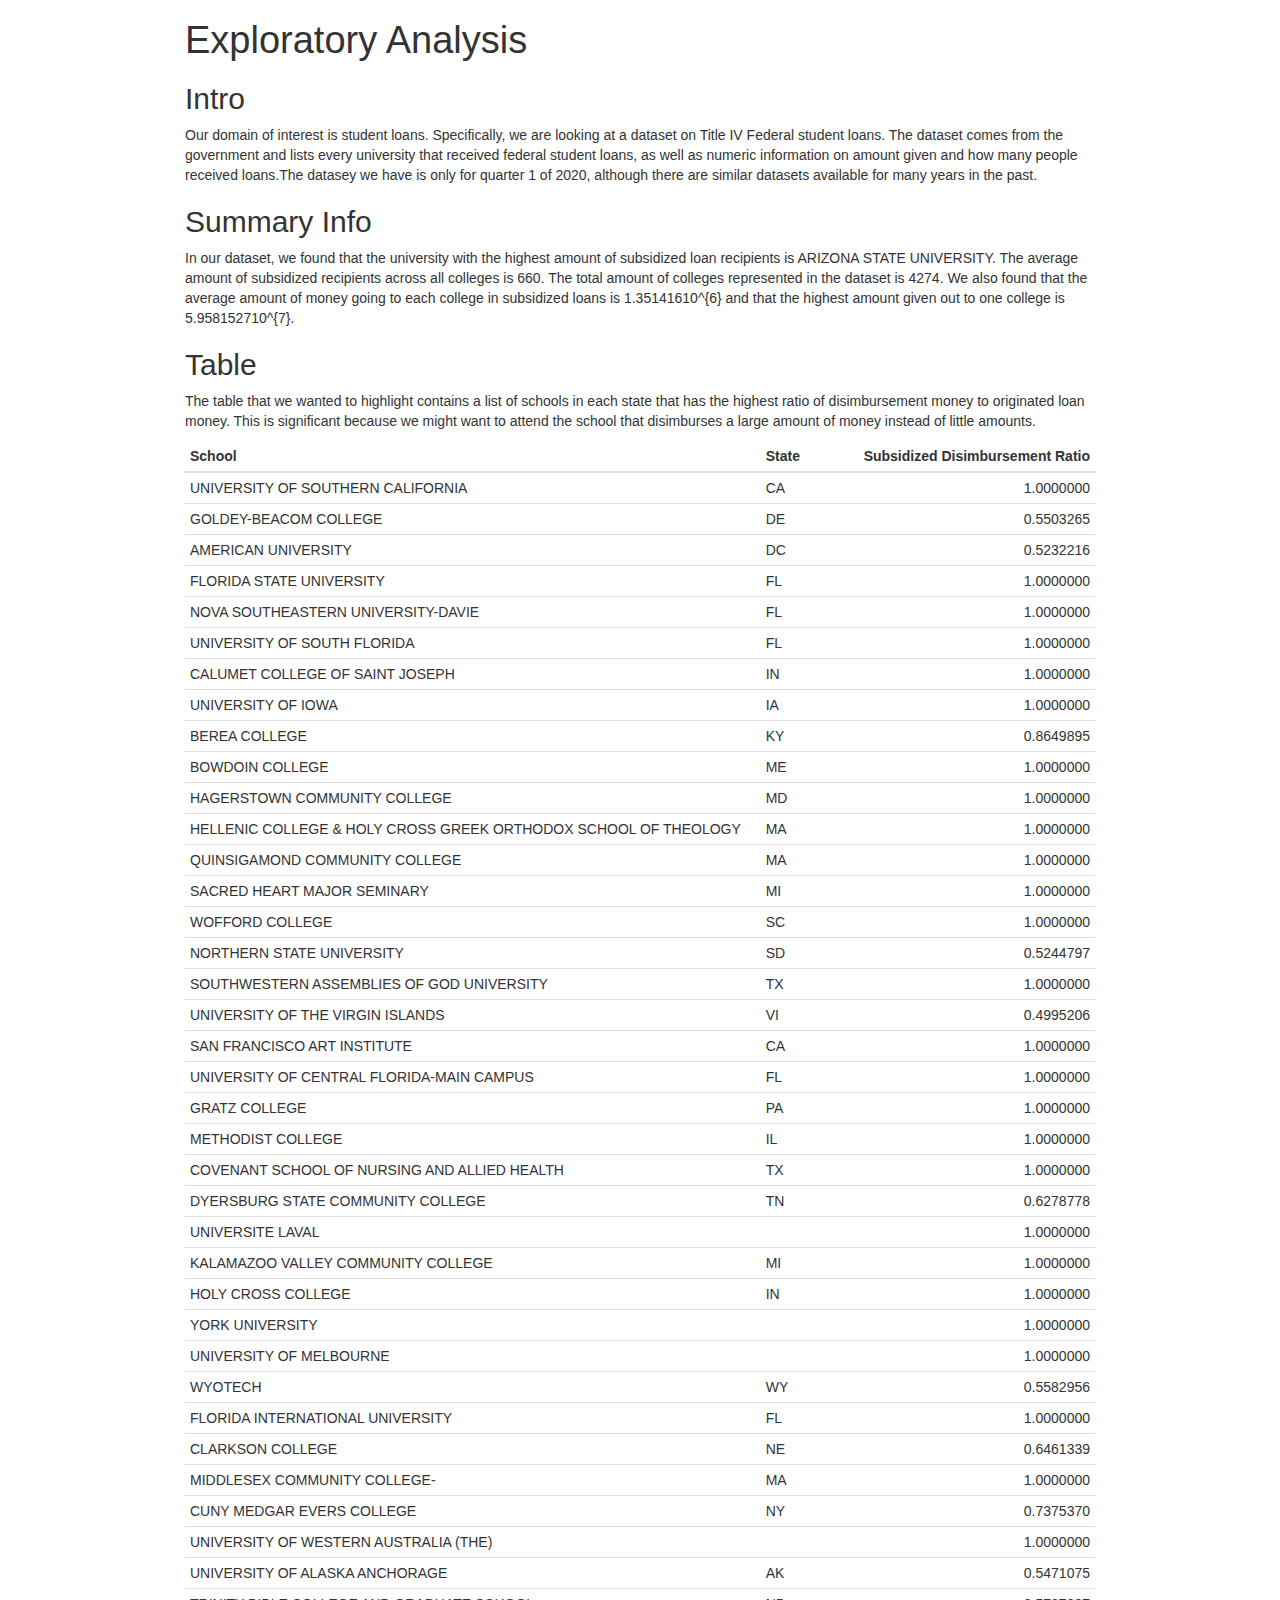
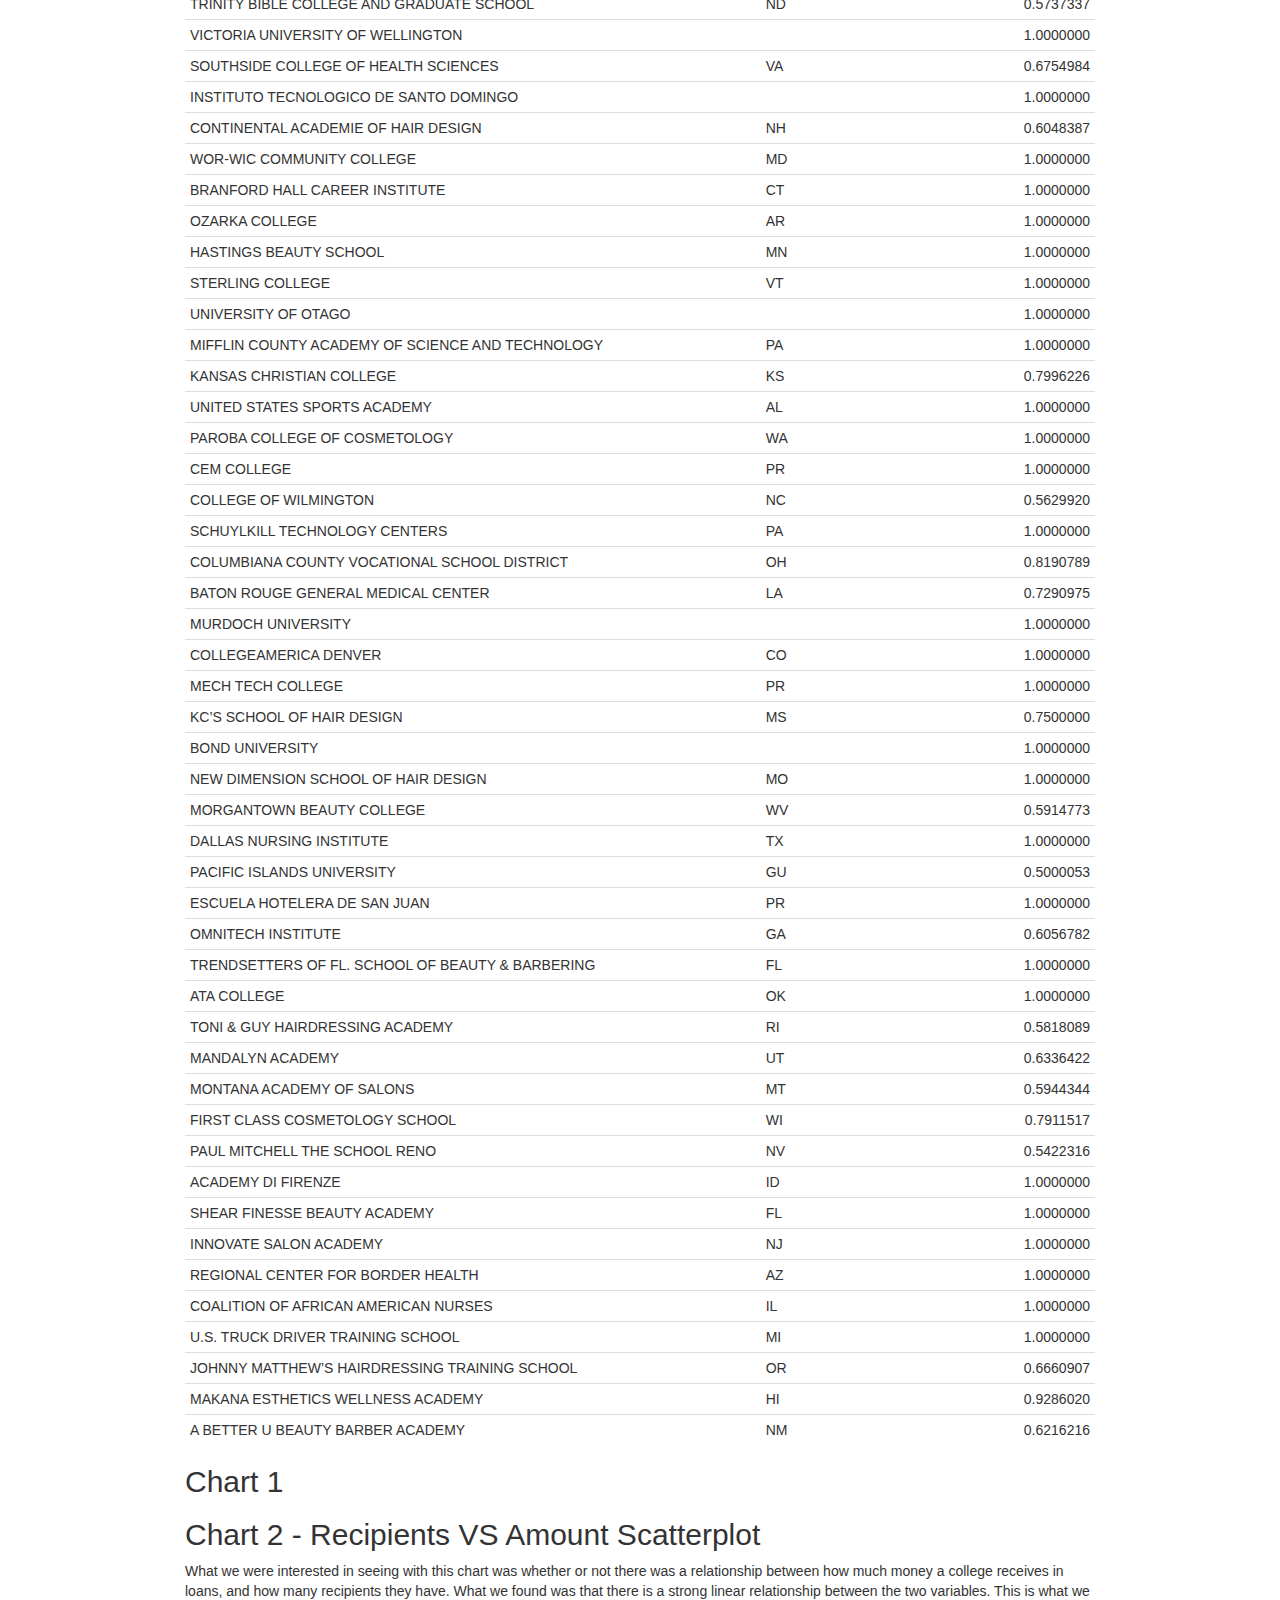
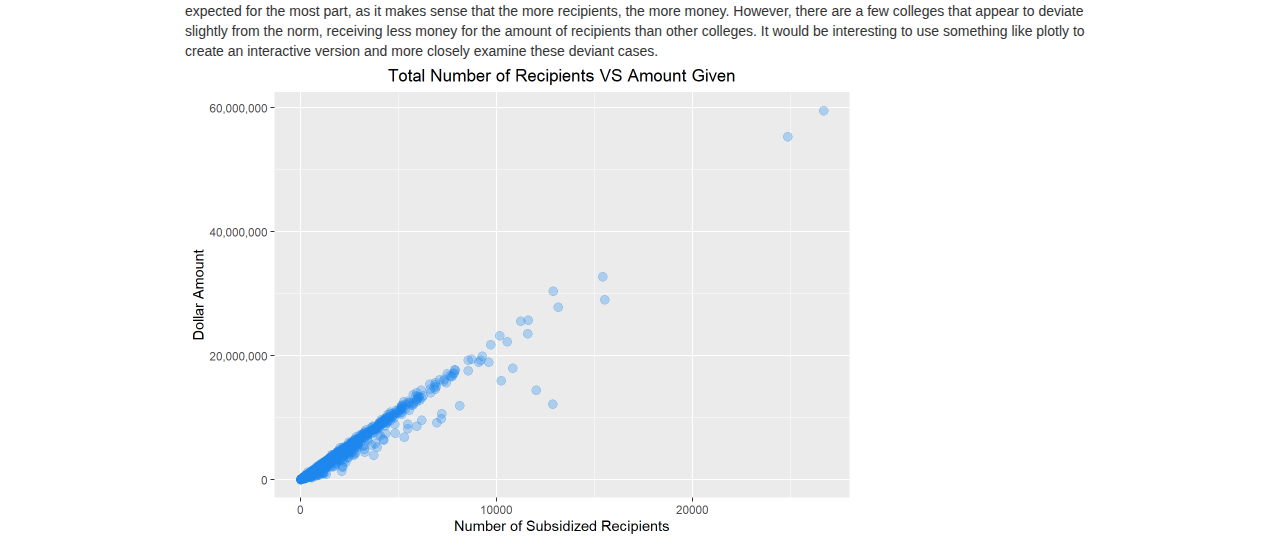
==== commit defbbe3b: "added table to index" ====
--- a/index.html
+++ b/index.html
@@ -386,13 +386,445 @@
 </div>
 <div id="table" class="section level2">
 <h2>Table</h2>
+<p>The table that we wanted to highlight contains a list of schools in each state that has the highest ratio of disimbursement money to originated loan money. This is significant because we might want to attend the school that disimburses a large amount of money instead of little amounts.</p>
+<table>
+<colgroup>
+<col width="62%"></col>
+<col width="5%"></col>
+<col width="31%"></col>
+</colgroup>
+<thead>
+<tr class="header">
+<th align="left">School</th>
+<th align="left">State</th>
+<th align="right">Subsidized Disimbursement Ratio</th>
+</tr>
+</thead>
+<tbody>
+<tr class="odd">
+<td align="left">UNIVERSITY OF SOUTHERN CALIFORNIA</td>
+<td align="left">CA</td>
+<td align="right">1.0000000</td>
+</tr>
+<tr class="even">
+<td align="left">GOLDEY-BEACOM COLLEGE</td>
+<td align="left">DE</td>
+<td align="right">0.5503265</td>
+</tr>
+<tr class="odd">
+<td align="left">AMERICAN UNIVERSITY</td>
+<td align="left">DC</td>
+<td align="right">0.5232216</td>
+</tr>
+<tr class="even">
+<td align="left">FLORIDA STATE UNIVERSITY</td>
+<td align="left">FL</td>
+<td align="right">1.0000000</td>
+</tr>
+<tr class="odd">
+<td align="left">NOVA SOUTHEASTERN UNIVERSITY-DAVIE</td>
+<td align="left">FL</td>
+<td align="right">1.0000000</td>
+</tr>
+<tr class="even">
+<td align="left">UNIVERSITY OF SOUTH FLORIDA</td>
+<td align="left">FL</td>
+<td align="right">1.0000000</td>
+</tr>
+<tr class="odd">
+<td align="left">CALUMET COLLEGE OF SAINT JOSEPH</td>
+<td align="left">IN</td>
+<td align="right">1.0000000</td>
+</tr>
+<tr class="even">
+<td align="left">UNIVERSITY OF IOWA</td>
+<td align="left">IA</td>
+<td align="right">1.0000000</td>
+</tr>
+<tr class="odd">
+<td align="left">BEREA COLLEGE</td>
+<td align="left">KY</td>
+<td align="right">0.8649895</td>
+</tr>
+<tr class="even">
+<td align="left">BOWDOIN COLLEGE</td>
+<td align="left">ME</td>
+<td align="right">1.0000000</td>
+</tr>
+<tr class="odd">
+<td align="left">HAGERSTOWN COMMUNITY COLLEGE</td>
+<td align="left">MD</td>
+<td align="right">1.0000000</td>
+</tr>
+<tr class="even">
+<td align="left">HELLENIC COLLEGE &amp; HOLY CROSS GREEK ORTHODOX SCHOOL OF THEOLOGY</td>
+<td align="left">MA</td>
+<td align="right">1.0000000</td>
+</tr>
+<tr class="odd">
+<td align="left">QUINSIGAMOND COMMUNITY COLLEGE</td>
+<td align="left">MA</td>
+<td align="right">1.0000000</td>
+</tr>
+<tr class="even">
+<td align="left">SACRED HEART MAJOR SEMINARY</td>
+<td align="left">MI</td>
+<td align="right">1.0000000</td>
+</tr>
+<tr class="odd">
+<td align="left">WOFFORD COLLEGE</td>
+<td align="left">SC</td>
+<td align="right">1.0000000</td>
+</tr>
+<tr class="even">
+<td align="left">NORTHERN STATE UNIVERSITY</td>
+<td align="left">SD</td>
+<td align="right">0.5244797</td>
+</tr>
+<tr class="odd">
+<td align="left">SOUTHWESTERN ASSEMBLIES OF GOD UNIVERSITY</td>
+<td align="left">TX</td>
+<td align="right">1.0000000</td>
+</tr>
+<tr class="even">
+<td align="left">UNIVERSITY OF THE VIRGIN ISLANDS</td>
+<td align="left">VI</td>
+<td align="right">0.4995206</td>
+</tr>
+<tr class="odd">
+<td align="left">SAN FRANCISCO ART INSTITUTE</td>
+<td align="left">CA</td>
+<td align="right">1.0000000</td>
+</tr>
+<tr class="even">
+<td align="left">UNIVERSITY OF CENTRAL FLORIDA-MAIN CAMPUS</td>
+<td align="left">FL</td>
+<td align="right">1.0000000</td>
+</tr>
+<tr class="odd">
+<td align="left">GRATZ COLLEGE</td>
+<td align="left">PA</td>
+<td align="right">1.0000000</td>
+</tr>
+<tr class="even">
+<td align="left">METHODIST COLLEGE</td>
+<td align="left">IL</td>
+<td align="right">1.0000000</td>
+</tr>
+<tr class="odd">
+<td align="left">COVENANT SCHOOL OF NURSING AND ALLIED HEALTH</td>
+<td align="left">TX</td>
+<td align="right">1.0000000</td>
+</tr>
+<tr class="even">
+<td align="left">DYERSBURG STATE COMMUNITY COLLEGE</td>
+<td align="left">TN</td>
+<td align="right">0.6278778</td>
+</tr>
+<tr class="odd">
+<td align="left">UNIVERSITE LAVAL</td>
+<td align="left"></td>
+<td align="right">1.0000000</td>
+</tr>
+<tr class="even">
+<td align="left">KALAMAZOO VALLEY COMMUNITY COLLEGE</td>
+<td align="left">MI</td>
+<td align="right">1.0000000</td>
+</tr>
+<tr class="odd">
+<td align="left">HOLY CROSS COLLEGE</td>
+<td align="left">IN</td>
+<td align="right">1.0000000</td>
+</tr>
+<tr class="even">
+<td align="left">YORK UNIVERSITY</td>
+<td align="left"></td>
+<td align="right">1.0000000</td>
+</tr>
+<tr class="odd">
+<td align="left">UNIVERSITY OF MELBOURNE</td>
+<td align="left"></td>
+<td align="right">1.0000000</td>
+</tr>
+<tr class="even">
+<td align="left">WYOTECH</td>
+<td align="left">WY</td>
+<td align="right">0.5582956</td>
+</tr>
+<tr class="odd">
+<td align="left">FLORIDA INTERNATIONAL UNIVERSITY</td>
+<td align="left">FL</td>
+<td align="right">1.0000000</td>
+</tr>
+<tr class="even">
+<td align="left">CLARKSON COLLEGE</td>
+<td align="left">NE</td>
+<td align="right">0.6461339</td>
+</tr>
+<tr class="odd">
+<td align="left">MIDDLESEX COMMUNITY COLLEGE-</td>
+<td align="left">MA</td>
+<td align="right">1.0000000</td>
+</tr>
+<tr class="even">
+<td align="left">CUNY MEDGAR EVERS COLLEGE</td>
+<td align="left">NY</td>
+<td align="right">0.7375370</td>
+</tr>
+<tr class="odd">
+<td align="left">UNIVERSITY OF WESTERN AUSTRALIA (THE)</td>
+<td align="left"></td>
+<td align="right">1.0000000</td>
+</tr>
+<tr class="even">
+<td align="left">UNIVERSITY OF ALASKA ANCHORAGE</td>
+<td align="left">AK</td>
+<td align="right">0.5471075</td>
+</tr>
+<tr class="odd">
+<td align="left">TRINITY BIBLE COLLEGE AND GRADUATE SCHOOL</td>
+<td align="left">ND</td>
+<td align="right">0.5737337</td>
+</tr>
+<tr class="even">
+<td align="left">VICTORIA UNIVERSITY OF WELLINGTON</td>
+<td align="left"></td>
+<td align="right">1.0000000</td>
+</tr>
+<tr class="odd">
+<td align="left">SOUTHSIDE COLLEGE OF HEALTH SCIENCES</td>
+<td align="left">VA</td>
+<td align="right">0.6754984</td>
+</tr>
+<tr class="even">
+<td align="left">INSTITUTO TECNOLOGICO DE SANTO DOMINGO</td>
+<td align="left"></td>
+<td align="right">1.0000000</td>
+</tr>
+<tr class="odd">
+<td align="left">CONTINENTAL ACADEMIE OF HAIR DESIGN</td>
+<td align="left">NH</td>
+<td align="right">0.6048387</td>
+</tr>
+<tr class="even">
+<td align="left">WOR-WIC COMMUNITY COLLEGE</td>
+<td align="left">MD</td>
+<td align="right">1.0000000</td>
+</tr>
+<tr class="odd">
+<td align="left">BRANFORD HALL CAREER INSTITUTE</td>
+<td align="left">CT</td>
+<td align="right">1.0000000</td>
+</tr>
+<tr class="even">
+<td align="left">OZARKA COLLEGE</td>
+<td align="left">AR</td>
+<td align="right">1.0000000</td>
+</tr>
+<tr class="odd">
+<td align="left">HASTINGS BEAUTY SCHOOL</td>
+<td align="left">MN</td>
+<td align="right">1.0000000</td>
+</tr>
+<tr class="even">
+<td align="left">STERLING COLLEGE</td>
+<td align="left">VT</td>
+<td align="right">1.0000000</td>
+</tr>
+<tr class="odd">
+<td align="left">UNIVERSITY OF OTAGO</td>
+<td align="left"></td>
+<td align="right">1.0000000</td>
+</tr>
+<tr class="even">
+<td align="left">MIFFLIN COUNTY ACADEMY OF SCIENCE AND TECHNOLOGY</td>
+<td align="left">PA</td>
+<td align="right">1.0000000</td>
+</tr>
+<tr class="odd">
+<td align="left">KANSAS CHRISTIAN COLLEGE</td>
+<td align="left">KS</td>
+<td align="right">0.7996226</td>
+</tr>
+<tr class="even">
+<td align="left">UNITED STATES SPORTS ACADEMY</td>
+<td align="left">AL</td>
+<td align="right">1.0000000</td>
+</tr>
+<tr class="odd">
+<td align="left">PAROBA COLLEGE OF COSMETOLOGY</td>
+<td align="left">WA</td>
+<td align="right">1.0000000</td>
+</tr>
+<tr class="even">
+<td align="left">CEM COLLEGE</td>
+<td align="left">PR</td>
+<td align="right">1.0000000</td>
+</tr>
+<tr class="odd">
+<td align="left">COLLEGE OF WILMINGTON</td>
+<td align="left">NC</td>
+<td align="right">0.5629920</td>
+</tr>
+<tr class="even">
+<td align="left">SCHUYLKILL TECHNOLOGY CENTERS</td>
+<td align="left">PA</td>
+<td align="right">1.0000000</td>
+</tr>
+<tr class="odd">
+<td align="left">COLUMBIANA COUNTY VOCATIONAL SCHOOL DISTRICT</td>
+<td align="left">OH</td>
+<td align="right">0.8190789</td>
+</tr>
+<tr class="even">
+<td align="left">BATON ROUGE GENERAL MEDICAL CENTER</td>
+<td align="left">LA</td>
+<td align="right">0.7290975</td>
+</tr>
+<tr class="odd">
+<td align="left">MURDOCH UNIVERSITY</td>
+<td align="left"></td>
+<td align="right">1.0000000</td>
+</tr>
+<tr class="even">
+<td align="left">COLLEGEAMERICA DENVER</td>
+<td align="left">CO</td>
+<td align="right">1.0000000</td>
+</tr>
+<tr class="odd">
+<td align="left">MECH TECH COLLEGE</td>
+<td align="left">PR</td>
+<td align="right">1.0000000</td>
+</tr>
+<tr class="even">
+<td align="left">KC’S SCHOOL OF HAIR DESIGN</td>
+<td align="left">MS</td>
+<td align="right">0.7500000</td>
+</tr>
+<tr class="odd">
+<td align="left">BOND UNIVERSITY</td>
+<td align="left"></td>
+<td align="right">1.0000000</td>
+</tr>
+<tr class="even">
+<td align="left">NEW DIMENSION SCHOOL OF HAIR DESIGN</td>
+<td align="left">MO</td>
+<td align="right">1.0000000</td>
+</tr>
+<tr class="odd">
+<td align="left">MORGANTOWN BEAUTY COLLEGE</td>
+<td align="left">WV</td>
+<td align="right">0.5914773</td>
+</tr>
+<tr class="even">
+<td align="left">DALLAS NURSING INSTITUTE</td>
+<td align="left">TX</td>
+<td align="right">1.0000000</td>
+</tr>
+<tr class="odd">
+<td align="left">PACIFIC ISLANDS UNIVERSITY</td>
+<td align="left">GU</td>
+<td align="right">0.5000053</td>
+</tr>
+<tr class="even">
+<td align="left">ESCUELA HOTELERA DE SAN JUAN</td>
+<td align="left">PR</td>
+<td align="right">1.0000000</td>
+</tr>
+<tr class="odd">
+<td align="left">OMNITECH INSTITUTE</td>
+<td align="left">GA</td>
+<td align="right">0.6056782</td>
+</tr>
+<tr class="even">
+<td align="left">TRENDSETTERS OF FL. SCHOOL OF BEAUTY &amp; BARBERING</td>
+<td align="left">FL</td>
+<td align="right">1.0000000</td>
+</tr>
+<tr class="odd">
+<td align="left">ATA COLLEGE</td>
+<td align="left">OK</td>
+<td align="right">1.0000000</td>
+</tr>
+<tr class="even">
+<td align="left">TONI &amp; GUY HAIRDRESSING ACADEMY</td>
+<td align="left">RI</td>
+<td align="right">0.5818089</td>
+</tr>
+<tr class="odd">
+<td align="left">MANDALYN ACADEMY</td>
+<td align="left">UT</td>
+<td align="right">0.6336422</td>
+</tr>
+<tr class="even">
+<td align="left">MONTANA ACADEMY OF SALONS</td>
+<td align="left">MT</td>
+<td align="right">0.5944344</td>
+</tr>
+<tr class="odd">
+<td align="left">FIRST CLASS COSMETOLOGY SCHOOL</td>
+<td align="left">WI</td>
+<td align="right">0.7911517</td>
+</tr>
+<tr class="even">
+<td align="left">PAUL MITCHELL THE SCHOOL RENO</td>
+<td align="left">NV</td>
+<td align="right">0.5422316</td>
+</tr>
+<tr class="odd">
+<td align="left">ACADEMY DI FIRENZE</td>
+<td align="left">ID</td>
+<td align="right">1.0000000</td>
+</tr>
+<tr class="even">
+<td align="left">SHEAR FINESSE BEAUTY ACADEMY</td>
+<td align="left">FL</td>
+<td align="right">1.0000000</td>
+</tr>
+<tr class="odd">
+<td align="left">INNOVATE SALON ACADEMY</td>
+<td align="left">NJ</td>
+<td align="right">1.0000000</td>
+</tr>
+<tr class="even">
+<td align="left">REGIONAL CENTER FOR BORDER HEALTH</td>
+<td align="left">AZ</td>
+<td align="right">1.0000000</td>
+</tr>
+<tr class="odd">
+<td align="left">COALITION OF AFRICAN AMERICAN NURSES</td>
+<td align="left">IL</td>
+<td align="right">1.0000000</td>
+</tr>
+<tr class="even">
+<td align="left">U.S. TRUCK DRIVER TRAINING SCHOOL</td>
+<td align="left">MI</td>
+<td align="right">1.0000000</td>
+</tr>
+<tr class="odd">
+<td align="left">JOHNNY MATTHEW’S HAIRDRESSING TRAINING SCHOOL</td>
+<td align="left">OR</td>
+<td align="right">0.6660907</td>
+</tr>
+<tr class="even">
+<td align="left">MAKANA ESTHETICS WELLNESS ACADEMY</td>
+<td align="left">HI</td>
+<td align="right">0.9286020</td>
+</tr>
+<tr class="odd">
+<td align="left">A BETTER U BEAUTY BARBER ACADEMY</td>
+<td align="left">NM</td>
+<td align="right">0.6216216</td>
+</tr>
+</tbody>
+</table>
 </div>
 <div id="chart-1" class="section level2">
 <h2>Chart 1</h2>
 </div>
 <div id="chart-2---recipients-vs-amount-scatterplot" class="section level2">
 <h2>Chart 2 - Recipients VS Amount Scatterplot</h2>
-<p>What we were interested in seeing with this chart was whether or not there was a relationship between how much money a college receives in loans, and how many recipients they have. What we found was that there is a strong linear relationship between the two variables. This is what we expected for the most part, as it makes sense that the more recipients, the more money. However, there are a few colleges that appear to deviate slightly from the norm, recieving less money for the amount of recipients than other colleges. It would be interesting to use something like plotly to create an interactive version and more closely examine these deviant cases. <img src="[data-uri]" width="672" /></p>
+<p>What we were interested in seeing with this chart was whether or not there was a relationship between how much money a college receives in loans, and how many recipients they have. What we found was that there is a strong linear relationship between the two variables. This is what we expected for the most part, as it makes sense that the more recipients, the more money. However, there are a few colleges that appear to deviate slightly from the norm, receiving less money for the amount of recipients than other colleges. It would be interesting to use something like plotly to create an interactive version and more closely examine these deviant cases. <img src="[data-uri]" width="672" /></p>
 </div>
 
 
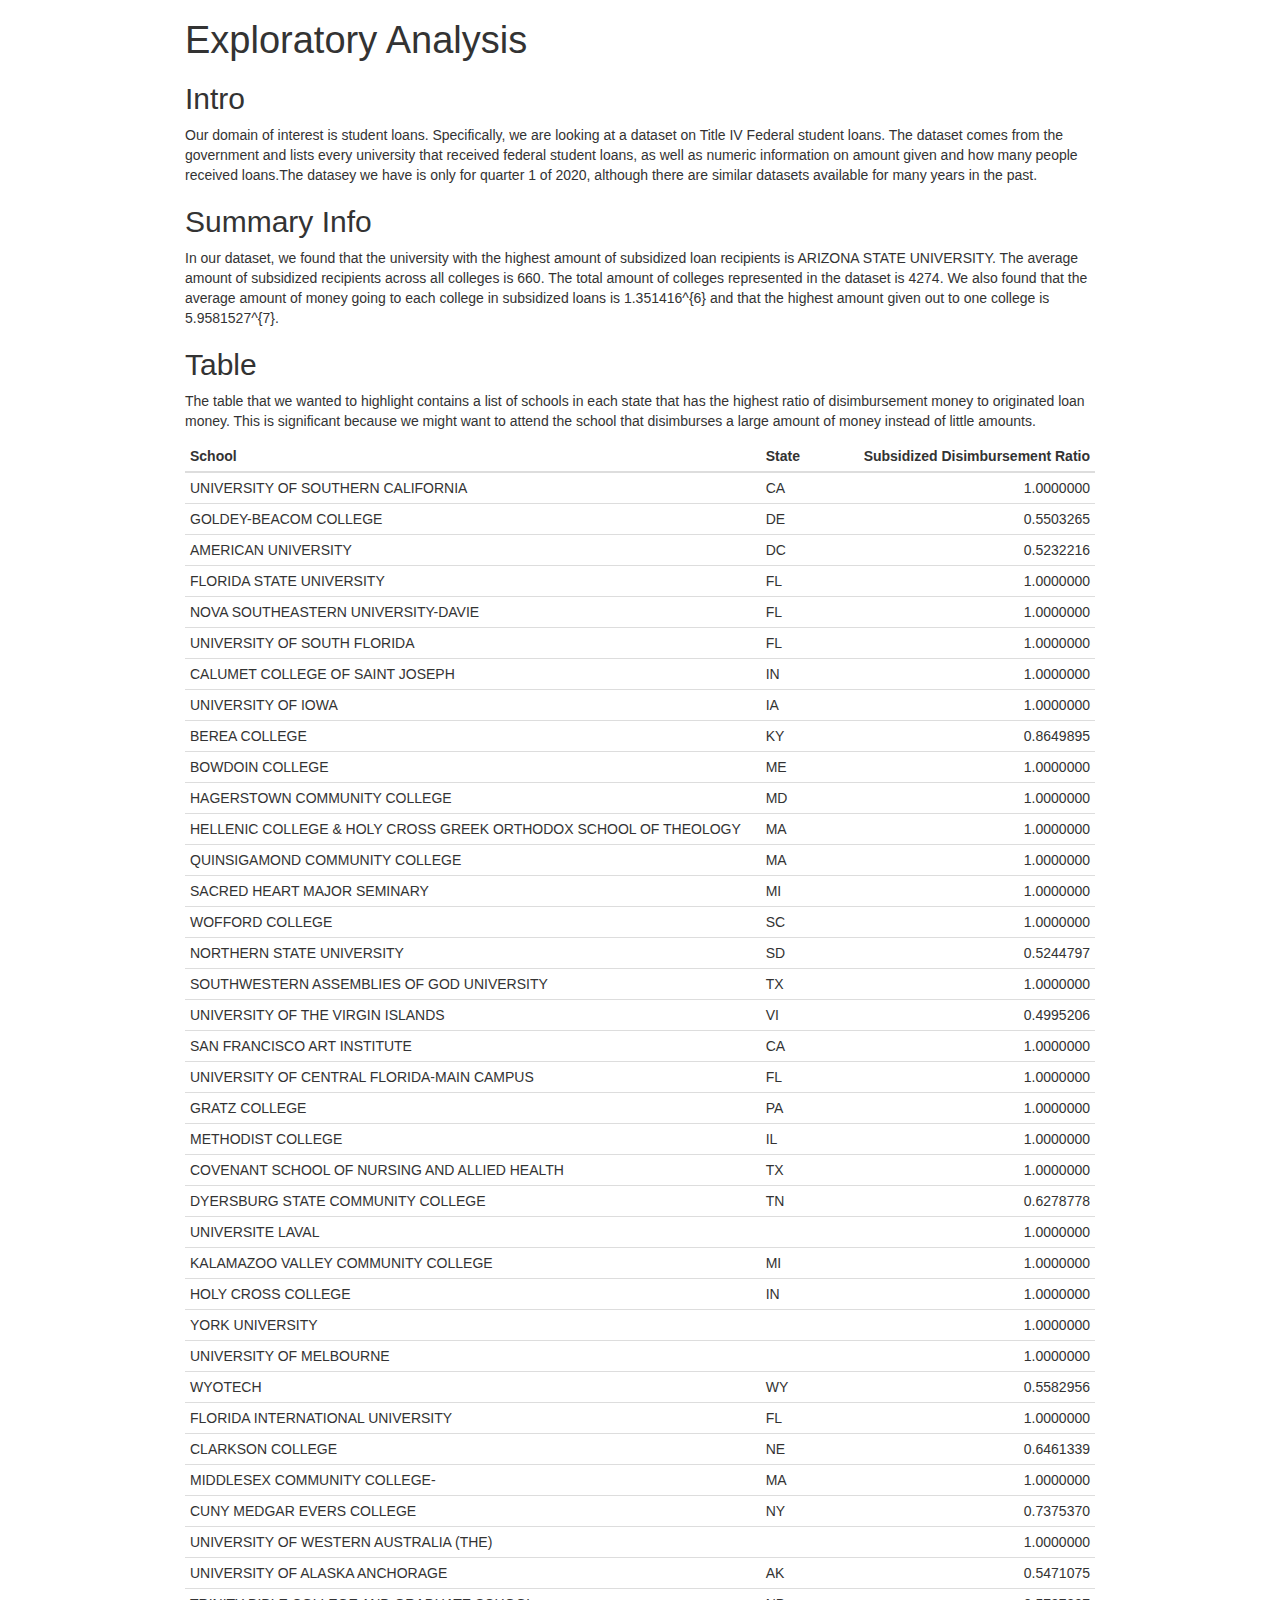
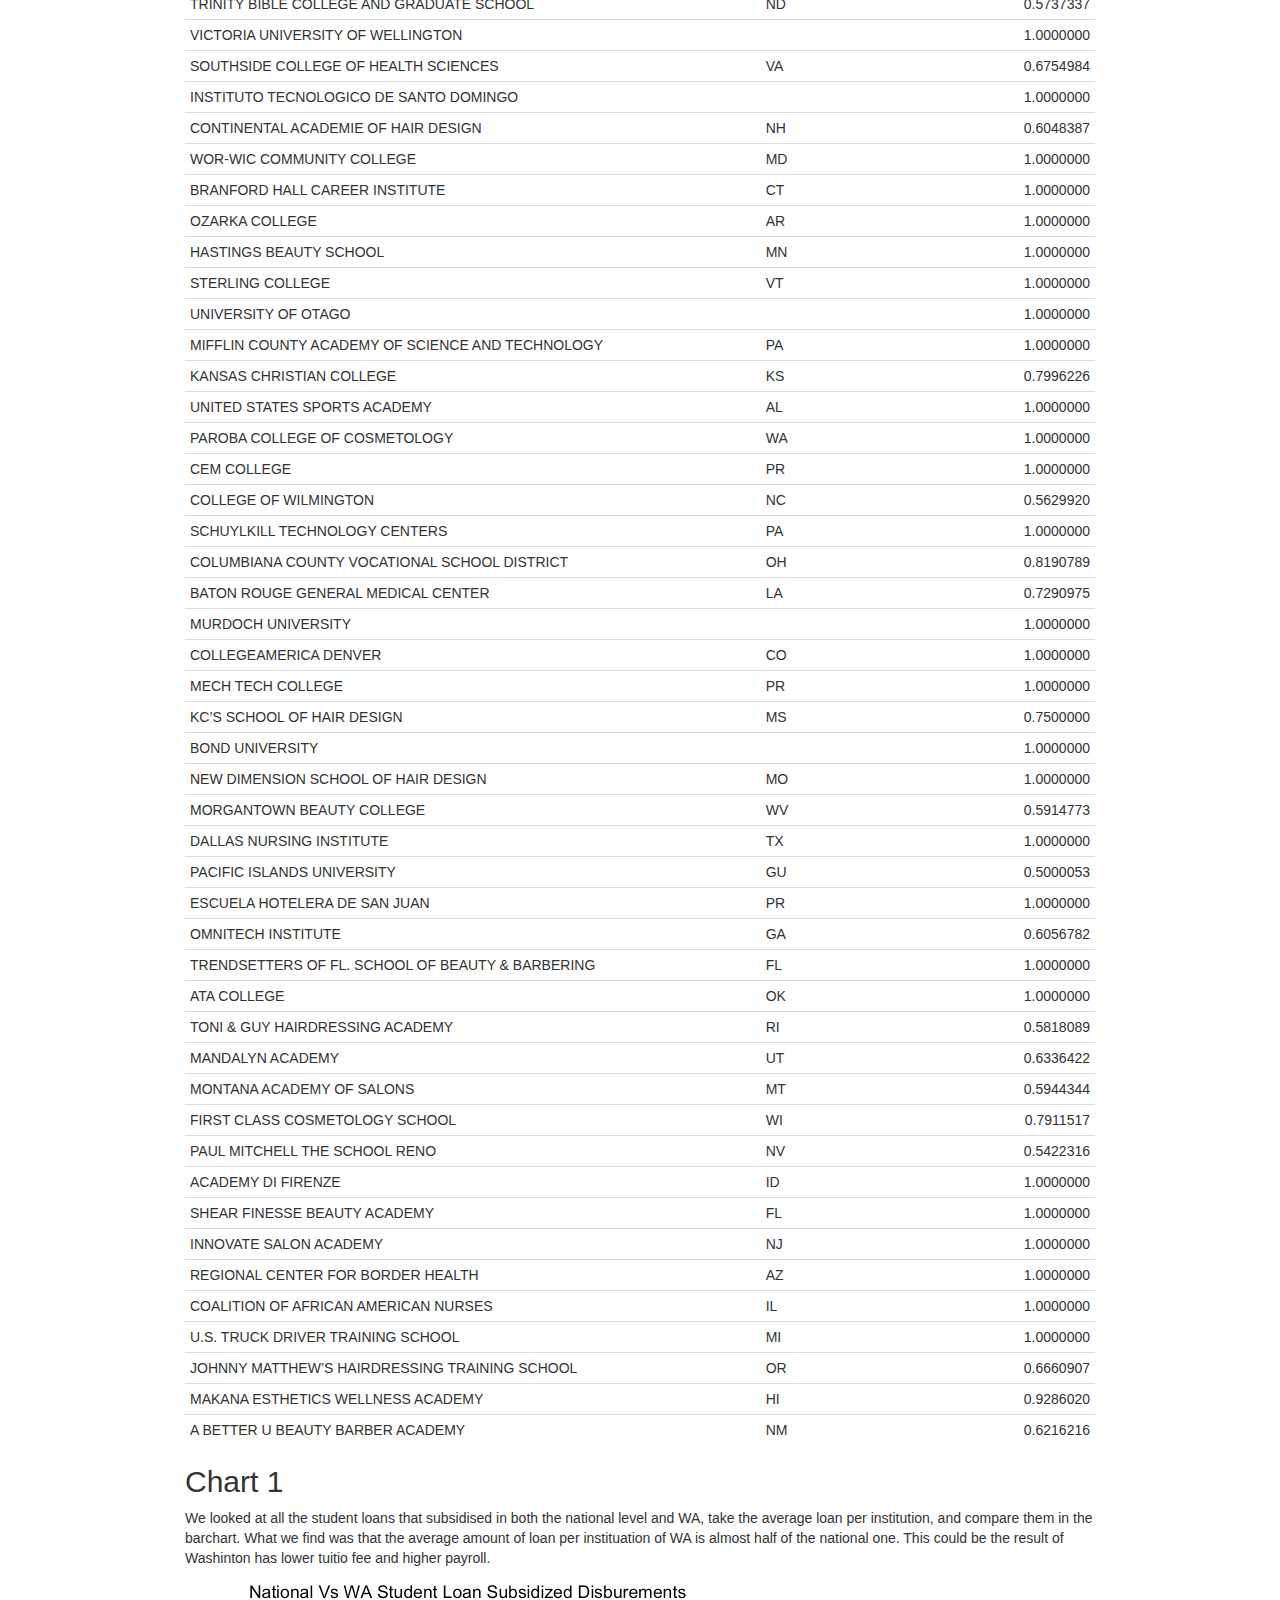
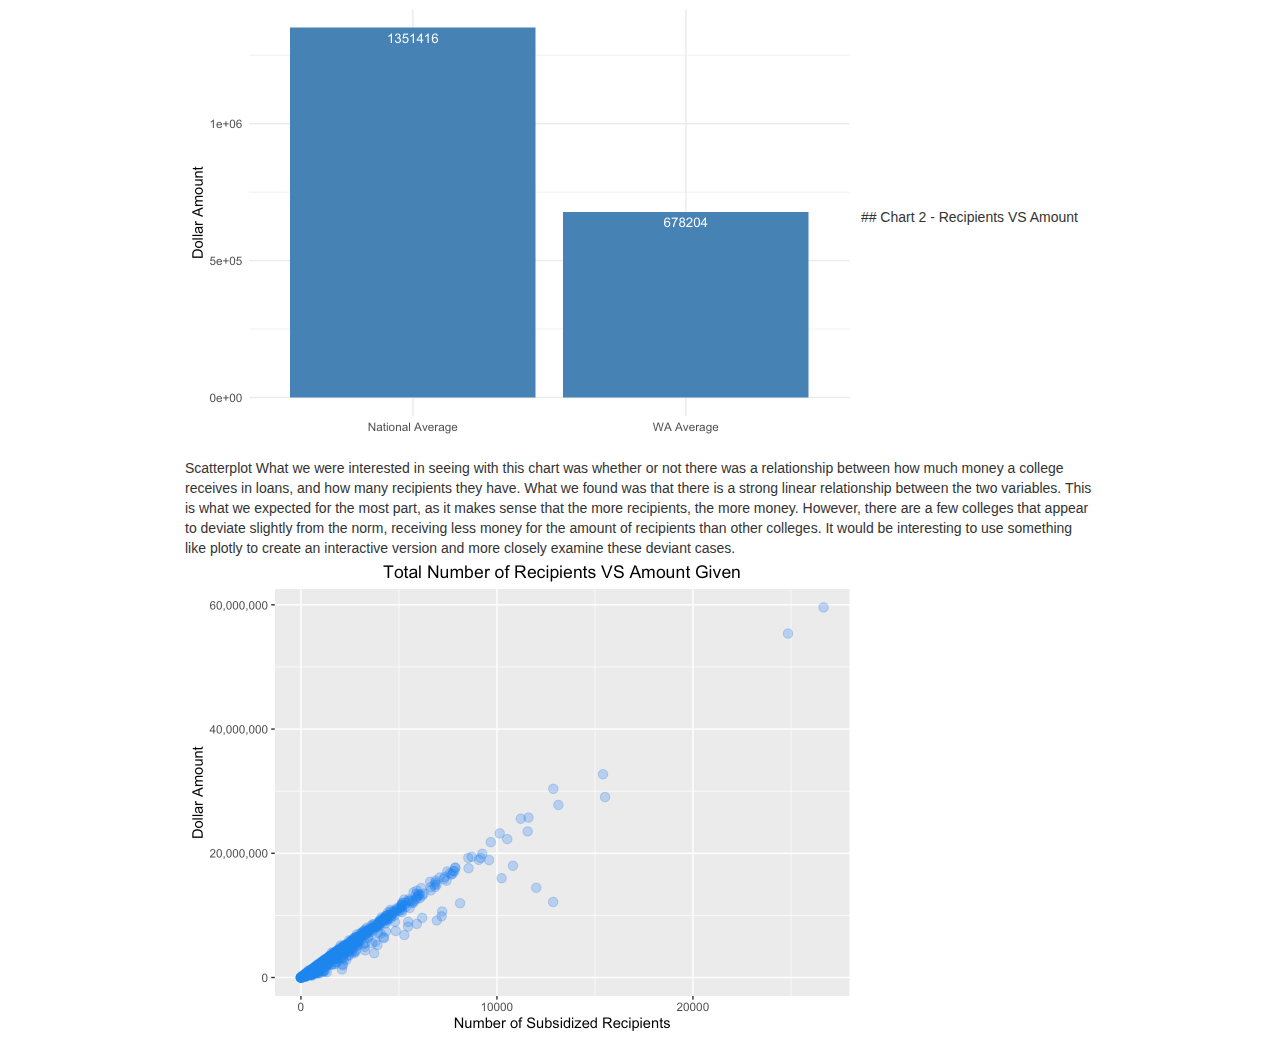
==== commit 10b1e3fc: "chart2" ====
--- a/index.html
+++ b/index.html
@@ -13,199 +13,15 @@
 
 <title>Exploratory Analysis</title>
 
-<script>/*! jQuery v1.11.3 | (c) 2005, 2015 jQuery Foundation, Inc. | jquery.org/license */
-!function(a,b){"object"==typeof module&&"object"==typeof module.exports?module.exports=a.document?b(a,!0):function(a){if(!a.document)throw new Error("jQuery requires a window with a document");return b(a)}:b(a)}("undefined"!=typeof window?window:this,function(a,b){var c=[],d=c.slice,e=c.concat,f=c.push,g=c.indexOf,h={},i=h.toString,j=h.hasOwnProperty,k={},l="1.11.3",m=function(a,b){return new m.fn.init(a,b)},n=/^[\s\uFEFF\xA0]+|[\s\uFEFF\xA0]+$/g,o=/^-ms-/,p=/-([\da-z])/gi,q=function(a,b){return b.toUpperCase()};m.fn=m.prototype={jquery:l,constructor:m,selector:"",length:0,toArray:function(){return d.call(this)},get:function(a){return null!=a?0>a?this[a+this.length]:this[a]:d.call(this)},pushStack:function(a){var b=m.merge(this.constructor(),a);return b.prevObject=this,b.context=this.context,b},each:function(a,b){return m.each(this,a,b)},map:function(a){return this.pushStack(m.map(this,function(b,c){return a.call(b,c,b)}))},slice:function(){return this.pushStack(d.apply(this,arguments))},first:function(){return this.eq(0)},last:function(){return this.eq(-1)},eq:function(a){var b=this.length,c=+a+(0>a?b:0);return this.pushStack(c>=0&&b>c?[this[c]]:[])},end:function(){return this.prevObject||this.constructor(null)},push:f,sort:c.sort,splice:c.splice},m.extend=m.fn.extend=function(){var a,b,c,d,e,f,g=arguments[0]||{},h=1,i=arguments.length,j=!1;for("boolean"==typeof g&&(j=g,g=arguments[h]||{},h++),"object"==typeof g||m.isFunction(g)||(g={}),h===i&&(g=this,h--);i>h;h++)if(null!=(e=arguments[h]))for(d in e)a=g[d],c=e[d],g!==c&&(j&&c&&(m.isPlainObject(c)||(b=m.isArray(c)))?(b?(b=!1,f=a&&m.isArray(a)?a:[]):f=a&&m.isPlainObject(a)?a:{},g[d]=m.extend(j,f,c)):void 0!==c&&(g[d]=c));return g},m.extend({expando:"jQuery"+(l+Math.random()).replace(/\D/g,""),isReady:!0,error:function(a){throw new Error(a)},noop:function(){},isFunction:function(a){return"function"===m.type(a)},isArray:Array.isArray||function(a){return"array"===m.type(a)},isWindow:function(a){return null!=a&&a==a.window},isNumeric:function(a){return!m.isArray(a)&&a-parseFloat(a)+1>=0},isEmptyObject:function(a){var b;for(b in a)return!1;return!0},isPlainObject:function(a){var b;if(!a||"object"!==m.type(a)||a.nodeType||m.isWindow(a))return!1;try{if(a.constructor&&!j.call(a,"constructor")&&!j.call(a.constructor.prototype,"isPrototypeOf"))return!1}catch(c){return!1}if(k.ownLast)for(b in a)return j.call(a,b);for(b in a);return void 0===b||j.call(a,b)},type:function(a){return null==a?a+"":"object"==typeof a||"function"==typeof a?h[i.call(a)]||"object":typeof a},globalEval:function(b){b&&m.trim(b)&&(a.execScript||function(b){a.eval.call(a,b)})(b)},camelCase:function(a){return a.replace(o,"ms-").replace(p,q)},nodeName:function(a,b){return a.nodeName&&a.nodeName.toLowerCase()===b.toLowerCase()},each:function(a,b,c){var d,e=0,f=a.length,g=r(a);if(c){if(g){for(;f>e;e++)if(d=b.apply(a[e],c),d===!1)break}else for(e in a)if(d=b.apply(a[e],c),d===!1)break}else if(g){for(;f>e;e++)if(d=b.call(a[e],e,a[e]),d===!1)break}else for(e in a)if(d=b.call(a[e],e,a[e]),d===!1)break;return a},trim:function(a){return null==a?"":(a+"").replace(n,"")},makeArray:function(a,b){var c=b||[];return null!=a&&(r(Object(a))?m.merge(c,"string"==typeof a?[a]:a):f.call(c,a)),c},inArray:function(a,b,c){var d;if(b){if(g)return g.call(b,a,c);for(d=b.length,c=c?0>c?Math.max(0,d+c):c:0;d>c;c++)if(c in b&&b[c]===a)return c}return-1},merge:function(a,b){var c=+b.length,d=0,e=a.length;while(c>d)a[e++]=b[d++];if(c!==c)while(void 0!==b[d])a[e++]=b[d++];return a.length=e,a},grep:function(a,b,c){for(var d,e=[],f=0,g=a.length,h=!c;g>f;f++)d=!b(a[f],f),d!==h&&e.push(a[f]);return e},map:function(a,b,c){var d,f=0,g=a.length,h=r(a),i=[];if(h)for(;g>f;f++)d=b(a[f],f,c),null!=d&&i.push(d);else for(f in a)d=b(a[f],f,c),null!=d&&i.push(d);return e.apply([],i)},guid:1,proxy:function(a,b){var c,e,f;return"string"==typeof b&&(f=a[b],b=a,a=f),m.isFunction(a)?(c=d.call(arguments,2),e=function(){return a.apply(b||this,c.concat(d.call(arguments)))},e.guid=a.guid=a.guid||m.guid++,e):void 0},now:function(){return+new Date},support:k}),m.each("Boolean Number String Function Array Date RegExp Object Error".split(" "),function(a,b){h["[object "+b+"]"]=b.toLowerCase()});function r(a){var b="length"in a&&a.length,c=m.type(a);return"function"===c||m.isWindow(a)?!1:1===a.nodeType&&b?!0:"array"===c||0===b||"number"==typeof b&&b>0&&b-1 in a}var s=function(a){var b,c,d,e,f,g,h,i,j,k,l,m,n,o,p,q,r,s,t,u="sizzle"+1*new Date,v=a.document,w=0,x=0,y=ha(),z=ha(),A=ha(),B=function(a,b){return a===b&&(l=!0),0},C=1<<31,D={}.hasOwnProperty,E=[],F=E.pop,G=E.push,H=E.push,I=E.slice,J=function(a,b){for(var c=0,d=a.length;d>c;c++)if(a[c]===b)return c;return-1},K="checked|selected|async|autofocus|autoplay|controls|defer|disabled|hidden|ismap|loop|multiple|open|readonly|required|scoped",L="[\\x20\\t\\r\\n\\f]",M="(?:\\\\.|[\\w-]|[^\\x00-\\xa0])+",N=M.replace("w","w#"),O="\\["+L+"*("+M+")(?:"+L+"*([*^$|!~]?=)"+L+"*(?:'((?:\\\\.|[^\\\\'])*)'|\"((?:\\\\.|[^\\\\\"])*)\"|("+N+"))|)"+L+"*\\]",P=":("+M+")(?:\\((('((?:\\\\.|[^\\\\'])*)'|\"((?:\\\\.|[^\\\\\"])*)\")|((?:\\\\.|[^\\\\()[\\]]|"+O+")*)|.*)\\)|)",Q=new RegExp(L+"+","g"),R=new RegExp("^"+L+"+|((?:^|[^\\\\])(?:\\\\.)*)"+L+"+$","g"),S=new RegExp("^"+L+"*,"+L+"*"),T=new RegExp("^"+L+"*([>+~]|"+L+")"+L+"*"),U=new RegExp("="+L+"*([^\\]'\"]*?)"+L+"*\\]","g"),V=new RegExp(P),W=new RegExp("^"+N+"$"),X={ID:new RegExp("^#("+M+")"),CLASS:new RegExp("^\\.("+M+")"),TAG:new RegExp("^("+M.replace("w","w*")+")"),ATTR:new RegExp("^"+O),PSEUDO:new RegExp("^"+P),CHILD:new RegExp("^:(only|first|last|nth|nth-last)-(child|of-type)(?:\\("+L+"*(even|odd|(([+-]|)(\\d*)n|)"+L+"*(?:([+-]|)"+L+"*(\\d+)|))"+L+"*\\)|)","i"),bool:new RegExp("^(?:"+K+")$","i"),needsContext:new RegExp("^"+L+"*[>+~]|:(even|odd|eq|gt|lt|nth|first|last)(?:\\("+L+"*((?:-\\d)?\\d*)"+L+"*\\)|)(?=[^-]|$)","i")},Y=/^(?:input|select|textarea|button)$/i,Z=/^h\d$/i,$=/^[^{]+\{\s*\[native \w/,_=/^(?:#([\w-]+)|(\w+)|\.([\w-]+))$/,aa=/[+~]/,ba=/'|\\/g,ca=new RegExp("\\\\([\\da-f]{1,6}"+L+"?|("+L+")|.)","ig"),da=function(a,b,c){var d="0x"+b-65536;return d!==d||c?b:0>d?String.fromCharCode(d+65536):String.fromCharCode(d>>10|55296,1023&d|56320)},ea=function(){m()};try{H.apply(E=I.call(v.childNodes),v.childNodes),E[v.childNodes.length].nodeType}catch(fa){H={apply:E.length?function(a,b){G.apply(a,I.call(b))}:function(a,b){var c=a.length,d=0;while(a[c++]=b[d++]);a.length=c-1}}}function ga(a,b,d,e){var f,h,j,k,l,o,r,s,w,x;if((b?b.ownerDocument||b:v)!==n&&m(b),b=b||n,d=d||[],k=b.nodeType,"string"!=typeof a||!a||1!==k&&9!==k&&11!==k)return d;if(!e&&p){if(11!==k&&(f=_.exec(a)))if(j=f[1]){if(9===k){if(h=b.getElementById(j),!h||!h.parentNode)return d;if(h.id===j)return d.push(h),d}else if(b.ownerDocument&&(h=b.ownerDocument.getElementById(j))&&t(b,h)&&h.id===j)return d.push(h),d}else{if(f[2])return H.apply(d,b.getElementsByTagName(a)),d;if((j=f[3])&&c.getElementsByClassName)return H.apply(d,b.getElementsByClassName(j)),d}if(c.qsa&&(!q||!q.test(a))){if(s=r=u,w=b,x=1!==k&&a,1===k&&"object"!==b.nodeName.toLowerCase()){o=g(a),(r=b.getAttribute("id"))?s=r.replace(ba,"\\$&"):b.setAttribute("id",s),s="[id='"+s+"'] ",l=o.length;while(l--)o[l]=s+ra(o[l]);w=aa.test(a)&&pa(b.parentNode)||b,x=o.join(",")}if(x)try{return H.apply(d,w.querySelectorAll(x)),d}catch(y){}finally{r||b.removeAttribute("id")}}}return i(a.replace(R,"$1"),b,d,e)}function ha(){var a=[];function b(c,e){return a.push(c+" ")>d.cacheLength&&delete b[a.shift()],b[c+" "]=e}return b}function ia(a){return a[u]=!0,a}function ja(a){var b=n.createElement("div");try{return!!a(b)}catch(c){return!1}finally{b.parentNode&&b.parentNode.removeChild(b),b=null}}function ka(a,b){var c=a.split("|"),e=a.length;while(e--)d.attrHandle[c[e]]=b}function la(a,b){var c=b&&a,d=c&&1===a.nodeType&&1===b.nodeType&&(~b.sourceIndex||C)-(~a.sourceIndex||C);if(d)return d;if(c)while(c=c.nextSibling)if(c===b)return-1;return a?1:-1}function ma(a){return function(b){var c=b.nodeName.toLowerCase();return"input"===c&&b.type===a}}function na(a){return function(b){var c=b.nodeName.toLowerCase();return("input"===c||"button"===c)&&b.type===a}}function oa(a){return ia(function(b){return b=+b,ia(function(c,d){var e,f=a([],c.length,b),g=f.length;while(g--)c[e=f[g]]&&(c[e]=!(d[e]=c[e]))})})}function pa(a){return a&&"undefined"!=typeof a.getElementsByTagName&&a}c=ga.support={},f=ga.isXML=function(a){var b=a&&(a.ownerDocument||a).documentElement;return b?"HTML"!==b.nodeName:!1},m=ga.setDocument=function(a){var b,e,g=a?a.ownerDocument||a:v;return g!==n&&9===g.nodeType&&g.documentElement?(n=g,o=g.documentElement,e=g.defaultView,e&&e!==e.top&&(e.addEventListener?e.addEventListener("unload",ea,!1):e.attachEvent&&e.attachEvent("onunload",ea)),p=!f(g),c.attributes=ja(function(a){return a.className="i",!a.getAttribute("className")}),c.getElementsByTagName=ja(function(a){return a.appendChild(g.createComment("")),!a.getElementsByTagName("*").length}),c.getElementsByClassName=$.test(g.getElementsByClassName),c.getById=ja(function(a){return o.appendChild(a).id=u,!g.getElementsByName||!g.getElementsByName(u).length}),c.getById?(d.find.ID=function(a,b){if("undefined"!=typeof b.getElementById&&p){var c=b.getElementById(a);return c&&c.parentNode?[c]:[]}},d.filter.ID=function(a){var b=a.replace(ca,da);return function(a){return a.getAttribute("id")===b}}):(delete d.find.ID,d.filter.ID=function(a){var b=a.replace(ca,da);return function(a){var c="undefined"!=typeof a.getAttributeNode&&a.getAttributeNode("id");return c&&c.value===b}}),d.find.TAG=c.getElementsByTagName?function(a,b){return"undefined"!=typeof b.getElementsByTagName?b.getElementsByTagName(a):c.qsa?b.querySelectorAll(a):void 0}:function(a,b){var c,d=[],e=0,f=b.getElementsByTagName(a);if("*"===a){while(c=f[e++])1===c.nodeType&&d.push(c);return d}return f},d.find.CLASS=c.getElementsByClassName&&function(a,b){return p?b.getElementsByClassName(a):void 0},r=[],q=[],(c.qsa=$.test(g.querySelectorAll))&&(ja(function(a){o.appendChild(a).innerHTML="<a id='"+u+"'></a><select id='"+u+"-\f]' msallowcapture=''><option selected=''></option></select>",a.querySelectorAll("[msallowcapture^='']").length&&q.push("[*^$]="+L+"*(?:''|\"\")"),a.querySelectorAll("[selected]").length||q.push("\\["+L+"*(?:value|"+K+")"),a.querySelectorAll("[id~="+u+"-]").length||q.push("~="),a.querySelectorAll(":checked").length||q.push(":checked"),a.querySelectorAll("a#"+u+"+*").length||q.push(".#.+[+~]")}),ja(function(a){var b=g.createElement("input");b.setAttribute("type","hidden"),a.appendChild(b).setAttribute("name","D"),a.querySelectorAll("[name=d]").length&&q.push("name"+L+"*[*^$|!~]?="),a.querySelectorAll(":enabled").length||q.push(":enabled",":disabled"),a.querySelectorAll("*,:x"),q.push(",.*:")})),(c.matchesSelector=$.test(s=o.matches||o.webkitMatchesSelector||o.mozMatchesSelector||o.oMatchesSelector||o.msMatchesSelector))&&ja(function(a){c.disconnectedMatch=s.call(a,"div"),s.call(a,"[s!='']:x"),r.push("!=",P)}),q=q.length&&new RegExp(q.join("|")),r=r.length&&new RegExp(r.join("|")),b=$.test(o.compareDocumentPosition),t=b||$.test(o.contains)?function(a,b){var c=9===a.nodeType?a.documentElement:a,d=b&&b.parentNode;return a===d||!(!d||1!==d.nodeType||!(c.contains?c.contains(d):a.compareDocumentPosition&&16&a.compareDocumentPosition(d)))}:function(a,b){if(b)while(b=b.parentNode)if(b===a)return!0;return!1},B=b?function(a,b){if(a===b)return l=!0,0;var d=!a.compareDocumentPosition-!b.compareDocumentPosition;return d?d:(d=(a.ownerDocument||a)===(b.ownerDocument||b)?a.compareDocumentPosition(b):1,1&d||!c.sortDetached&&b.compareDocumentPosition(a)===d?a===g||a.ownerDocument===v&&t(v,a)?-1:b===g||b.ownerDocument===v&&t(v,b)?1:k?J(k,a)-J(k,b):0:4&d?-1:1)}:function(a,b){if(a===b)return l=!0,0;var c,d=0,e=a.parentNode,f=b.parentNode,h=[a],i=[b];if(!e||!f)return a===g?-1:b===g?1:e?-1:f?1:k?J(k,a)-J(k,b):0;if(e===f)return la(a,b);c=a;while(c=c.parentNode)h.unshift(c);c=b;while(c=c.parentNode)i.unshift(c);while(h[d]===i[d])d++;return d?la(h[d],i[d]):h[d]===v?-1:i[d]===v?1:0},g):n},ga.matches=function(a,b){return ga(a,null,null,b)},ga.matchesSelector=function(a,b){if((a.ownerDocument||a)!==n&&m(a),b=b.replace(U,"='$1']"),!(!c.matchesSelector||!p||r&&r.test(b)||q&&q.test(b)))try{var d=s.call(a,b);if(d||c.disconnectedMatch||a.document&&11!==a.document.nodeType)return d}catch(e){}return ga(b,n,null,[a]).length>0},ga.contains=function(a,b){return(a.ownerDocument||a)!==n&&m(a),t(a,b)},ga.attr=function(a,b){(a.ownerDocument||a)!==n&&m(a);var e=d.attrHandle[b.toLowerCase()],f=e&&D.call(d.attrHandle,b.toLowerCase())?e(a,b,!p):void 0;return void 0!==f?f:c.attributes||!p?a.getAttribute(b):(f=a.getAttributeNode(b))&&f.specified?f.value:null},ga.error=function(a){throw new Error("Syntax error, unrecognized expression: "+a)},ga.uniqueSort=function(a){var b,d=[],e=0,f=0;if(l=!c.detectDuplicates,k=!c.sortStable&&a.slice(0),a.sort(B),l){while(b=a[f++])b===a[f]&&(e=d.push(f));while(e--)a.splice(d[e],1)}return k=null,a},e=ga.getText=function(a){var b,c="",d=0,f=a.nodeType;if(f){if(1===f||9===f||11===f){if("string"==typeof a.textContent)return a.textContent;for(a=a.firstChild;a;a=a.nextSibling)c+=e(a)}else if(3===f||4===f)return a.nodeValue}else while(b=a[d++])c+=e(b);return c},d=ga.selectors={cacheLength:50,createPseudo:ia,match:X,attrHandle:{},find:{},relative:{">":{dir:"parentNode",first:!0}," ":{dir:"parentNode"},"+":{dir:"previousSibling",first:!0},"~":{dir:"previousSibling"}},preFilter:{ATTR:function(a){return a[1]=a[1].replace(ca,da),a[3]=(a[3]||a[4]||a[5]||"").replace(ca,da),"~="===a[2]&&(a[3]=" "+a[3]+" "),a.slice(0,4)},CHILD:function(a){return a[1]=a[1].toLowerCase(),"nth"===a[1].slice(0,3)?(a[3]||ga.error(a[0]),a[4]=+(a[4]?a[5]+(a[6]||1):2*("even"===a[3]||"odd"===a[3])),a[5]=+(a[7]+a[8]||"odd"===a[3])):a[3]&&ga.error(a[0]),a},PSEUDO:function(a){var b,c=!a[6]&&a[2];return X.CHILD.test(a[0])?null:(a[3]?a[2]=a[4]||a[5]||"":c&&V.test(c)&&(b=g(c,!0))&&(b=c.indexOf(")",c.length-b)-c.length)&&(a[0]=a[0].slice(0,b),a[2]=c.slice(0,b)),a.slice(0,3))}},filter:{TAG:function(a){var b=a.replace(ca,da).toLowerCase();return"*"===a?function(){return!0}:function(a){return a.nodeName&&a.nodeName.toLowerCase()===b}},CLASS:function(a){var b=y[a+" "];return b||(b=new RegExp("(^|"+L+")"+a+"("+L+"|$)"))&&y(a,function(a){return b.test("string"==typeof a.className&&a.className||"undefined"!=typeof a.getAttribute&&a.getAttribute("class")||"")})},ATTR:function(a,b,c){return function(d){var e=ga.attr(d,a);return null==e?"!="===b:b?(e+="","="===b?e===c:"!="===b?e!==c:"^="===b?c&&0===e.indexOf(c):"*="===b?c&&e.indexOf(c)>-1:"$="===b?c&&e.slice(-c.length)===c:"~="===b?(" "+e.replace(Q," ")+" ").indexOf(c)>-1:"|="===b?e===c||e.slice(0,c.length+1)===c+"-":!1):!0}},CHILD:function(a,b,c,d,e){var f="nth"!==a.slice(0,3),g="last"!==a.slice(-4),h="of-type"===b;return 1===d&&0===e?function(a){return!!a.parentNode}:function(b,c,i){var j,k,l,m,n,o,p=f!==g?"nextSibling":"previousSibling",q=b.parentNode,r=h&&b.nodeName.toLowerCase(),s=!i&&!h;if(q){if(f){while(p){l=b;while(l=l[p])if(h?l.nodeName.toLowerCase()===r:1===l.nodeType)return!1;o=p="only"===a&&!o&&"nextSibling"}return!0}if(o=[g?q.firstChild:q.lastChild],g&&s){k=q[u]||(q[u]={}),j=k[a]||[],n=j[0]===w&&j[1],m=j[0]===w&&j[2],l=n&&q.childNodes[n];while(l=++n&&l&&l[p]||(m=n=0)||o.pop())if(1===l.nodeType&&++m&&l===b){k[a]=[w,n,m];break}}else if(s&&(j=(b[u]||(b[u]={}))[a])&&j[0]===w)m=j[1];else while(l=++n&&l&&l[p]||(m=n=0)||o.pop())if((h?l.nodeName.toLowerCase()===r:1===l.nodeType)&&++m&&(s&&((l[u]||(l[u]={}))[a]=[w,m]),l===b))break;return m-=e,m===d||m%d===0&&m/d>=0}}},PSEUDO:function(a,b){var c,e=d.pseudos[a]||d.setFilters[a.toLowerCase()]||ga.error("unsupported pseudo: "+a);return e[u]?e(b):e.length>1?(c=[a,a,"",b],d.setFilters.hasOwnProperty(a.toLowerCase())?ia(function(a,c){var d,f=e(a,b),g=f.length;while(g--)d=J(a,f[g]),a[d]=!(c[d]=f[g])}):function(a){return e(a,0,c)}):e}},pseudos:{not:ia(function(a){var b=[],c=[],d=h(a.replace(R,"$1"));return d[u]?ia(function(a,b,c,e){var f,g=d(a,null,e,[]),h=a.length;while(h--)(f=g[h])&&(a[h]=!(b[h]=f))}):function(a,e,f){return b[0]=a,d(b,null,f,c),b[0]=null,!c.pop()}}),has:ia(function(a){return function(b){return ga(a,b).length>0}}),contains:ia(function(a){return a=a.replace(ca,da),function(b){return(b.textContent||b.innerText||e(b)).indexOf(a)>-1}}),lang:ia(function(a){return W.test(a||"")||ga.error("unsupported lang: "+a),a=a.replace(ca,da).toLowerCase(),function(b){var c;do if(c=p?b.lang:b.getAttribute("xml:lang")||b.getAttribute("lang"))return c=c.toLowerCase(),c===a||0===c.indexOf(a+"-");while((b=b.parentNode)&&1===b.nodeType);return!1}}),target:function(b){var c=a.location&&a.location.hash;return c&&c.slice(1)===b.id},root:function(a){return a===o},focus:function(a){return a===n.activeElement&&(!n.hasFocus||n.hasFocus())&&!!(a.type||a.href||~a.tabIndex)},enabled:function(a){return a.disabled===!1},disabled:function(a){return a.disabled===!0},checked:function(a){var b=a.nodeName.toLowerCase();return"input"===b&&!!a.checked||"option"===b&&!!a.selected},selected:function(a){return a.parentNode&&a.parentNode.selectedIndex,a.selected===!0},empty:function(a){for(a=a.firstChild;a;a=a.nextSibling)if(a.nodeType<6)return!1;return!0},parent:function(a){return!d.pseudos.empty(a)},header:function(a){return Z.test(a.nodeName)},input:function(a){return Y.test(a.nodeName)},button:function(a){var b=a.nodeName.toLowerCase();return"input"===b&&"button"===a.type||"button"===b},text:function(a){var b;return"input"===a.nodeName.toLowerCase()&&"text"===a.type&&(null==(b=a.getAttribute("type"))||"text"===b.toLowerCase())},first:oa(function(){return[0]}),last:oa(function(a,b){return[b-1]}),eq:oa(function(a,b,c){return[0>c?c+b:c]}),even:oa(function(a,b){for(var c=0;b>c;c+=2)a.push(c);return a}),odd:oa(function(a,b){for(var c=1;b>c;c+=2)a.push(c);return a}),lt:oa(function(a,b,c){for(var d=0>c?c+b:c;--d>=0;)a.push(d);return a}),gt:oa(function(a,b,c){for(var d=0>c?c+b:c;++d<b;)a.push(d);return a})}},d.pseudos.nth=d.pseudos.eq;for(b in{radio:!0,checkbox:!0,file:!0,password:!0,image:!0})d.pseudos[b]=ma(b);for(b in{submit:!0,reset:!0})d.pseudos[b]=na(b);function qa(){}qa.prototype=d.filters=d.pseudos,d.setFilters=new qa,g=ga.tokenize=function(a,b){var c,e,f,g,h,i,j,k=z[a+" "];if(k)return b?0:k.slice(0);h=a,i=[],j=d.preFilter;while(h){(!c||(e=S.exec(h)))&&(e&&(h=h.slice(e[0].length)||h),i.push(f=[])),c=!1,(e=T.exec(h))&&(c=e.shift(),f.push({value:c,type:e[0].replace(R," ")}),h=h.slice(c.length));for(g in d.filter)!(e=X[g].exec(h))||j[g]&&!(e=j[g](e))||(c=e.shift(),f.push({value:c,type:g,matches:e}),h=h.slice(c.length));if(!c)break}return b?h.length:h?ga.error(a):z(a,i).slice(0)};function ra(a){for(var b=0,c=a.length,d="";c>b;b++)d+=a[b].value;return d}function sa(a,b,c){var d=b.dir,e=c&&"parentNode"===d,f=x++;return b.first?function(b,c,f){while(b=b[d])if(1===b.nodeType||e)return a(b,c,f)}:function(b,c,g){var h,i,j=[w,f];if(g){while(b=b[d])if((1===b.nodeType||e)&&a(b,c,g))return!0}else while(b=b[d])if(1===b.nodeType||e){if(i=b[u]||(b[u]={}),(h=i[d])&&h[0]===w&&h[1]===f)return j[2]=h[2];if(i[d]=j,j[2]=a(b,c,g))return!0}}}function ta(a){return a.length>1?function(b,c,d){var e=a.length;while(e--)if(!a[e](b,c,d))return!1;return!0}:a[0]}function ua(a,b,c){for(var d=0,e=b.length;e>d;d++)ga(a,b[d],c);return c}function va(a,b,c,d,e){for(var f,g=[],h=0,i=a.length,j=null!=b;i>h;h++)(f=a[h])&&(!c||c(f,d,e))&&(g.push(f),j&&b.push(h));return g}function wa(a,b,c,d,e,f){return d&&!d[u]&&(d=wa(d)),e&&!e[u]&&(e=wa(e,f)),ia(function(f,g,h,i){var j,k,l,m=[],n=[],o=g.length,p=f||ua(b||"*",h.nodeType?[h]:h,[]),q=!a||!f&&b?p:va(p,m,a,h,i),r=c?e||(f?a:o||d)?[]:g:q;if(c&&c(q,r,h,i),d){j=va(r,n),d(j,[],h,i),k=j.length;while(k--)(l=j[k])&&(r[n[k]]=!(q[n[k]]=l))}if(f){if(e||a){if(e){j=[],k=r.length;while(k--)(l=r[k])&&j.push(q[k]=l);e(null,r=[],j,i)}k=r.length;while(k--)(l=r[k])&&(j=e?J(f,l):m[k])>-1&&(f[j]=!(g[j]=l))}}else r=va(r===g?r.splice(o,r.length):r),e?e(null,g,r,i):H.apply(g,r)})}function xa(a){for(var b,c,e,f=a.length,g=d.relative[a[0].type],h=g||d.relative[" "],i=g?1:0,k=sa(function(a){return a===b},h,!0),l=sa(function(a){return J(b,a)>-1},h,!0),m=[function(a,c,d){var e=!g&&(d||c!==j)||((b=c).nodeType?k(a,c,d):l(a,c,d));return b=null,e}];f>i;i++)if(c=d.relative[a[i].type])m=[sa(ta(m),c)];else{if(c=d.filter[a[i].type].apply(null,a[i].matches),c[u]){for(e=++i;f>e;e++)if(d.relative[a[e].type])break;return wa(i>1&&ta(m),i>1&&ra(a.slice(0,i-1).concat({value:" "===a[i-2].type?"*":""})).replace(R,"$1"),c,e>i&&xa(a.slice(i,e)),f>e&&xa(a=a.slice(e)),f>e&&ra(a))}m.push(c)}return ta(m)}function ya(a,b){var c=b.length>0,e=a.length>0,f=function(f,g,h,i,k){var l,m,o,p=0,q="0",r=f&&[],s=[],t=j,u=f||e&&d.find.TAG("*",k),v=w+=null==t?1:Math.random()||.1,x=u.length;for(k&&(j=g!==n&&g);q!==x&&null!=(l=u[q]);q++){if(e&&l){m=0;while(o=a[m++])if(o(l,g,h)){i.push(l);break}k&&(w=v)}c&&((l=!o&&l)&&p--,f&&r.push(l))}if(p+=q,c&&q!==p){m=0;while(o=b[m++])o(r,s,g,h);if(f){if(p>0)while(q--)r[q]||s[q]||(s[q]=F.call(i));s=va(s)}H.apply(i,s),k&&!f&&s.length>0&&p+b.length>1&&ga.uniqueSort(i)}return k&&(w=v,j=t),r};return c?ia(f):f}return h=ga.compile=function(a,b){var c,d=[],e=[],f=A[a+" "];if(!f){b||(b=g(a)),c=b.length;while(c--)f=xa(b[c]),f[u]?d.push(f):e.push(f);f=A(a,ya(e,d)),f.selector=a}return f},i=ga.select=function(a,b,e,f){var i,j,k,l,m,n="function"==typeof a&&a,o=!f&&g(a=n.selector||a);if(e=e||[],1===o.length){if(j=o[0]=o[0].slice(0),j.length>2&&"ID"===(k=j[0]).type&&c.getById&&9===b.nodeType&&p&&d.relative[j[1].type]){if(b=(d.find.ID(k.matches[0].replace(ca,da),b)||[])[0],!b)return e;n&&(b=b.parentNode),a=a.slice(j.shift().value.length)}i=X.needsContext.test(a)?0:j.length;while(i--){if(k=j[i],d.relative[l=k.type])break;if((m=d.find[l])&&(f=m(k.matches[0].replace(ca,da),aa.test(j[0].type)&&pa(b.parentNode)||b))){if(j.splice(i,1),a=f.length&&ra(j),!a)return H.apply(e,f),e;break}}}return(n||h(a,o))(f,b,!p,e,aa.test(a)&&pa(b.parentNode)||b),e},c.sortStable=u.split("").sort(B).join("")===u,c.detectDuplicates=!!l,m(),c.sortDetached=ja(function(a){return 1&a.compareDocumentPosition(n.createElement("div"))}),ja(function(a){return a.innerHTML="<a href='#'></a>","#"===a.firstChild.getAttribute("href")})||ka("type|href|height|width",function(a,b,c){return c?void 0:a.getAttribute(b,"type"===b.toLowerCase()?1:2)}),c.attributes&&ja(function(a){return a.innerHTML="<input/>",a.firstChild.setAttribute("value",""),""===a.firstChild.getAttribute("value")})||ka("value",function(a,b,c){return c||"input"!==a.nodeName.toLowerCase()?void 0:a.defaultValue}),ja(function(a){return null==a.getAttribute("disabled")})||ka(K,function(a,b,c){var d;return c?void 0:a[b]===!0?b.toLowerCase():(d=a.getAttributeNode(b))&&d.specified?d.value:null}),ga}(a);m.find=s,m.expr=s.selectors,m.expr[":"]=m.expr.pseudos,m.unique=s.uniqueSort,m.text=s.getText,m.isXMLDoc=s.isXML,m.contains=s.contains;var t=m.expr.match.needsContext,u=/^<(\w+)\s*\/?>(?:<\/\1>|)$/,v=/^.[^:#\[\.,]*$/;function w(a,b,c){if(m.isFunction(b))return m.grep(a,function(a,d){return!!b.call(a,d,a)!==c});if(b.nodeType)return m.grep(a,function(a){return a===b!==c});if("string"==typeof b){if(v.test(b))return m.filter(b,a,c);b=m.filter(b,a)}return m.grep(a,function(a){return m.inArray(a,b)>=0!==c})}m.filter=function(a,b,c){var d=b[0];return c&&(a=":not("+a+")"),1===b.length&&1===d.nodeType?m.find.matchesSelector(d,a)?[d]:[]:m.find.matches(a,m.grep(b,function(a){return 1===a.nodeType}))},m.fn.extend({find:function(a){var b,c=[],d=this,e=d.length;if("string"!=typeof a)return this.pushStack(m(a).filter(function(){for(b=0;e>b;b++)if(m.contains(d[b],this))return!0}));for(b=0;e>b;b++)m.find(a,d[b],c);return c=this.pushStack(e>1?m.unique(c):c),c.selector=this.selector?this.selector+" "+a:a,c},filter:function(a){return this.pushStack(w(this,a||[],!1))},not:function(a){return this.pushStack(w(this,a||[],!0))},is:function(a){return!!w(this,"string"==typeof a&&t.test(a)?m(a):a||[],!1).length}});var x,y=a.document,z=/^(?:\s*(<[\w\W]+>)[^>]*|#([\w-]*))$/,A=m.fn.init=function(a,b){var c,d;if(!a)return this;if("string"==typeof a){if(c="<"===a.charAt(0)&&">"===a.charAt(a.length-1)&&a.length>=3?[null,a,null]:z.exec(a),!c||!c[1]&&b)return!b||b.jquery?(b||x).find(a):this.constructor(b).find(a);if(c[1]){if(b=b instanceof m?b[0]:b,m.merge(this,m.parseHTML(c[1],b&&b.nodeType?b.ownerDocument||b:y,!0)),u.test(c[1])&&m.isPlainObject(b))for(c in b)m.isFunction(this[c])?this[c](b[c]):this.attr(c,b[c]);return this}if(d=y.getElementById(c[2]),d&&d.parentNode){if(d.id!==c[2])return x.find(a);this.length=1,this[0]=d}return this.context=y,this.selector=a,this}return a.nodeType?(this.context=this[0]=a,this.length=1,this):m.isFunction(a)?"undefined"!=typeof x.ready?x.ready(a):a(m):(void 0!==a.selector&&(this.selector=a.selector,this.context=a.context),m.makeArray(a,this))};A.prototype=m.fn,x=m(y);var B=/^(?:parents|prev(?:Until|All))/,C={children:!0,contents:!0,next:!0,prev:!0};m.extend({dir:function(a,b,c){var d=[],e=a[b];while(e&&9!==e.nodeType&&(void 0===c||1!==e.nodeType||!m(e).is(c)))1===e.nodeType&&d.push(e),e=e[b];return d},sibling:function(a,b){for(var c=[];a;a=a.nextSibling)1===a.nodeType&&a!==b&&c.push(a);return c}}),m.fn.extend({has:function(a){var b,c=m(a,this),d=c.length;return this.filter(function(){for(b=0;d>b;b++)if(m.contains(this,c[b]))return!0})},closest:function(a,b){for(var c,d=0,e=this.length,f=[],g=t.test(a)||"string"!=typeof a?m(a,b||this.context):0;e>d;d++)for(c=this[d];c&&c!==b;c=c.parentNode)if(c.nodeType<11&&(g?g.index(c)>-1:1===c.nodeType&&m.find.matchesSelector(c,a))){f.push(c);break}return this.pushStack(f.length>1?m.unique(f):f)},index:function(a){return a?"string"==typeof a?m.inArray(this[0],m(a)):m.inArray(a.jquery?a[0]:a,this):this[0]&&this[0].parentNode?this.first().prevAll().length:-1},add:function(a,b){return this.pushStack(m.unique(m.merge(this.get(),m(a,b))))},addBack:function(a){return this.add(null==a?this.prevObject:this.prevObject.filter(a))}});function D(a,b){do a=a[b];while(a&&1!==a.nodeType);return a}m.each({parent:function(a){var b=a.parentNode;return b&&11!==b.nodeType?b:null},parents:function(a){return m.dir(a,"parentNode")},parentsUntil:function(a,b,c){return m.dir(a,"parentNode",c)},next:function(a){return D(a,"nextSibling")},prev:function(a){return D(a,"previousSibling")},nextAll:function(a){return m.dir(a,"nextSibling")},prevAll:function(a){return m.dir(a,"previousSibling")},nextUntil:function(a,b,c){return m.dir(a,"nextSibling",c)},prevUntil:function(a,b,c){return m.dir(a,"previousSibling",c)},siblings:function(a){return m.sibling((a.parentNode||{}).firstChild,a)},children:function(a){return m.sibling(a.firstChild)},contents:function(a){return m.nodeName(a,"iframe")?a.contentDocument||a.contentWindow.document:m.merge([],a.childNodes)}},function(a,b){m.fn[a]=function(c,d){var e=m.map(this,b,c);return"Until"!==a.slice(-5)&&(d=c),d&&"string"==typeof d&&(e=m.filter(d,e)),this.length>1&&(C[a]||(e=m.unique(e)),B.test(a)&&(e=e.reverse())),this.pushStack(e)}});var E=/\S+/g,F={};function G(a){var b=F[a]={};return m.each(a.match(E)||[],function(a,c){b[c]=!0}),b}m.Callbacks=function(a){a="string"==typeof a?F[a]||G(a):m.extend({},a);var b,c,d,e,f,g,h=[],i=!a.once&&[],j=function(l){for(c=a.memory&&l,d=!0,f=g||0,g=0,e=h.length,b=!0;h&&e>f;f++)if(h[f].apply(l[0],l[1])===!1&&a.stopOnFalse){c=!1;break}b=!1,h&&(i?i.length&&j(i.shift()):c?h=[]:k.disable())},k={add:function(){if(h){var d=h.length;!function f(b){m.each(b,function(b,c){var d=m.type(c);"function"===d?a.unique&&k.has(c)||h.push(c):c&&c.length&&"string"!==d&&f(c)})}(arguments),b?e=h.length:c&&(g=d,j(c))}return this},remove:function(){return h&&m.each(arguments,function(a,c){var d;while((d=m.inArray(c,h,d))>-1)h.splice(d,1),b&&(e>=d&&e--,f>=d&&f--)}),this},has:function(a){return a?m.inArray(a,h)>-1:!(!h||!h.length)},empty:function(){return h=[],e=0,this},disable:function(){return h=i=c=void 0,this},disabled:function(){return!h},lock:function(){return i=void 0,c||k.disable(),this},locked:function(){return!i},fireWith:function(a,c){return!h||d&&!i||(c=c||[],c=[a,c.slice?c.slice():c],b?i.push(c):j(c)),this},fire:function(){return k.fireWith(this,arguments),this},fired:function(){return!!d}};return k},m.extend({Deferred:function(a){var b=[["resolve","done",m.Callbacks("once memory"),"resolved"],["reject","fail",m.Callbacks("once memory"),"rejected"],["notify","progress",m.Callbacks("memory")]],c="pending",d={state:function(){return c},always:function(){return e.done(arguments).fail(arguments),this},then:function(){var a=arguments;return m.Deferred(function(c){m.each(b,function(b,f){var g=m.isFunction(a[b])&&a[b];e[f[1]](function(){var a=g&&g.apply(this,arguments);a&&m.isFunction(a.promise)?a.promise().done(c.resolve).fail(c.reject).progress(c.notify):c[f[0]+"With"](this===d?c.promise():this,g?[a]:arguments)})}),a=null}).promise()},promise:function(a){return null!=a?m.extend(a,d):d}},e={};return d.pipe=d.then,m.each(b,function(a,f){var g=f[2],h=f[3];d[f[1]]=g.add,h&&g.add(function(){c=h},b[1^a][2].disable,b[2][2].lock),e[f[0]]=function(){return e[f[0]+"With"](this===e?d:this,arguments),this},e[f[0]+"With"]=g.fireWith}),d.promise(e),a&&a.call(e,e),e},when:function(a){var b=0,c=d.call(arguments),e=c.length,f=1!==e||a&&m.isFunction(a.promise)?e:0,g=1===f?a:m.Deferred(),h=function(a,b,c){return function(e){b[a]=this,c[a]=arguments.length>1?d.call(arguments):e,c===i?g.notifyWith(b,c):--f||g.resolveWith(b,c)}},i,j,k;if(e>1)for(i=new Array(e),j=new Array(e),k=new Array(e);e>b;b++)c[b]&&m.isFunction(c[b].promise)?c[b].promise().done(h(b,k,c)).fail(g.reject).progress(h(b,j,i)):--f;return f||g.resolveWith(k,c),g.promise()}});var H;m.fn.ready=function(a){return m.ready.promise().done(a),this},m.extend({isReady:!1,readyWait:1,holdReady:function(a){a?m.readyWait++:m.ready(!0)},ready:function(a){if(a===!0?!--m.readyWait:!m.isReady){if(!y.body)return setTimeout(m.ready);m.isReady=!0,a!==!0&&--m.readyWait>0||(H.resolveWith(y,[m]),m.fn.triggerHandler&&(m(y).triggerHandler("ready"),m(y).off("ready")))}}});function I(){y.addEventListener?(y.removeEventListener("DOMContentLoaded",J,!1),a.removeEventListener("load",J,!1)):(y.detachEvent("onreadystatechange",J),a.detachEvent("onload",J))}function J(){(y.addEventListener||"load"===event.type||"complete"===y.readyState)&&(I(),m.ready())}m.ready.promise=function(b){if(!H)if(H=m.Deferred(),"complete"===y.readyState)setTimeout(m.ready);else if(y.addEventListener)y.addEventListener("DOMContentLoaded",J,!1),a.addEventListener("load",J,!1);else{y.attachEvent("onreadystatechange",J),a.attachEvent("onload",J);var c=!1;try{c=null==a.frameElement&&y.documentElement}catch(d){}c&&c.doScroll&&!function e(){if(!m.isReady){try{c.doScroll("left")}catch(a){return setTimeout(e,50)}I(),m.ready()}}()}return H.promise(b)};var K="undefined",L;for(L in m(k))break;k.ownLast="0"!==L,k.inlineBlockNeedsLayout=!1,m(function(){var a,b,c,d;c=y.getElementsByTagName("body")[0],c&&c.style&&(b=y.createElement("div"),d=y.createElement("div"),d.style.cssText="position:absolute;border:0;width:0;height:0;top:0;left:-9999px",c.appendChild(d).appendChild(b),typeof b.style.zoom!==K&&(b.style.cssText="display:inline;margin:0;border:0;padding:1px;width:1px;zoom:1",k.inlineBlockNeedsLayout=a=3===b.offsetWidth,a&&(c.style.zoom=1)),c.removeChild(d))}),function(){var a=y.createElement("div");if(null==k.deleteExpando){k.deleteExpando=!0;try{delete a.test}catch(b){k.deleteExpando=!1}}a=null}(),m.acceptData=function(a){var b=m.noData[(a.nodeName+" ").toLowerCase()],c=+a.nodeType||1;return 1!==c&&9!==c?!1:!b||b!==!0&&a.getAttribute("classid")===b};var M=/^(?:\{[\w\W]*\}|\[[\w\W]*\])$/,N=/([A-Z])/g;function O(a,b,c){if(void 0===c&&1===a.nodeType){var d="data-"+b.replace(N,"-$1").toLowerCase();if(c=a.getAttribute(d),"string"==typeof c){try{c="true"===c?!0:"false"===c?!1:"null"===c?null:+c+""===c?+c:M.test(c)?m.parseJSON(c):c}catch(e){}m.data(a,b,c)}else c=void 0}return c}function P(a){var b;for(b in a)if(("data"!==b||!m.isEmptyObject(a[b]))&&"toJSON"!==b)return!1;
-
-return!0}function Q(a,b,d,e){if(m.acceptData(a)){var f,g,h=m.expando,i=a.nodeType,j=i?m.cache:a,k=i?a[h]:a[h]&&h;if(k&&j[k]&&(e||j[k].data)||void 0!==d||"string"!=typeof b)return k||(k=i?a[h]=c.pop()||m.guid++:h),j[k]||(j[k]=i?{}:{toJSON:m.noop}),("object"==typeof b||"function"==typeof b)&&(e?j[k]=m.extend(j[k],b):j[k].data=m.extend(j[k].data,b)),g=j[k],e||(g.data||(g.data={}),g=g.data),void 0!==d&&(g[m.camelCase(b)]=d),"string"==typeof b?(f=g[b],null==f&&(f=g[m.camelCase(b)])):f=g,f}}function R(a,b,c){if(m.acceptData(a)){var d,e,f=a.nodeType,g=f?m.cache:a,h=f?a[m.expando]:m.expando;if(g[h]){if(b&&(d=c?g[h]:g[h].data)){m.isArray(b)?b=b.concat(m.map(b,m.camelCase)):b in d?b=[b]:(b=m.camelCase(b),b=b in d?[b]:b.split(" ")),e=b.length;while(e--)delete d[b[e]];if(c?!P(d):!m.isEmptyObject(d))return}(c||(delete g[h].data,P(g[h])))&&(f?m.cleanData([a],!0):k.deleteExpando||g!=g.window?delete g[h]:g[h]=null)}}}m.extend({cache:{},noData:{"applet ":!0,"embed ":!0,"object ":"clsid:D27CDB6E-AE6D-11cf-96B8-444553540000"},hasData:function(a){return a=a.nodeType?m.cache[a[m.expando]]:a[m.expando],!!a&&!P(a)},data:function(a,b,c){return Q(a,b,c)},removeData:function(a,b){return R(a,b)},_data:function(a,b,c){return Q(a,b,c,!0)},_removeData:function(a,b){return R(a,b,!0)}}),m.fn.extend({data:function(a,b){var c,d,e,f=this[0],g=f&&f.attributes;if(void 0===a){if(this.length&&(e=m.data(f),1===f.nodeType&&!m._data(f,"parsedAttrs"))){c=g.length;while(c--)g[c]&&(d=g[c].name,0===d.indexOf("data-")&&(d=m.camelCase(d.slice(5)),O(f,d,e[d])));m._data(f,"parsedAttrs",!0)}return e}return"object"==typeof a?this.each(function(){m.data(this,a)}):arguments.length>1?this.each(function(){m.data(this,a,b)}):f?O(f,a,m.data(f,a)):void 0},removeData:function(a){return this.each(function(){m.removeData(this,a)})}}),m.extend({queue:function(a,b,c){var d;return a?(b=(b||"fx")+"queue",d=m._data(a,b),c&&(!d||m.isArray(c)?d=m._data(a,b,m.makeArray(c)):d.push(c)),d||[]):void 0},dequeue:function(a,b){b=b||"fx";var c=m.queue(a,b),d=c.length,e=c.shift(),f=m._queueHooks(a,b),g=function(){m.dequeue(a,b)};"inprogress"===e&&(e=c.shift(),d--),e&&("fx"===b&&c.unshift("inprogress"),delete f.stop,e.call(a,g,f)),!d&&f&&f.empty.fire()},_queueHooks:function(a,b){var c=b+"queueHooks";return m._data(a,c)||m._data(a,c,{empty:m.Callbacks("once memory").add(function(){m._removeData(a,b+"queue"),m._removeData(a,c)})})}}),m.fn.extend({queue:function(a,b){var c=2;return"string"!=typeof a&&(b=a,a="fx",c--),arguments.length<c?m.queue(this[0],a):void 0===b?this:this.each(function(){var c=m.queue(this,a,b);m._queueHooks(this,a),"fx"===a&&"inprogress"!==c[0]&&m.dequeue(this,a)})},dequeue:function(a){return this.each(function(){m.dequeue(this,a)})},clearQueue:function(a){return this.queue(a||"fx",[])},promise:function(a,b){var c,d=1,e=m.Deferred(),f=this,g=this.length,h=function(){--d||e.resolveWith(f,[f])};"string"!=typeof a&&(b=a,a=void 0),a=a||"fx";while(g--)c=m._data(f[g],a+"queueHooks"),c&&c.empty&&(d++,c.empty.add(h));return h(),e.promise(b)}});var S=/[+-]?(?:\d*\.|)\d+(?:[eE][+-]?\d+|)/.source,T=["Top","Right","Bottom","Left"],U=function(a,b){return a=b||a,"none"===m.css(a,"display")||!m.contains(a.ownerDocument,a)},V=m.access=function(a,b,c,d,e,f,g){var h=0,i=a.length,j=null==c;if("object"===m.type(c)){e=!0;for(h in c)m.access(a,b,h,c[h],!0,f,g)}else if(void 0!==d&&(e=!0,m.isFunction(d)||(g=!0),j&&(g?(b.call(a,d),b=null):(j=b,b=function(a,b,c){return j.call(m(a),c)})),b))for(;i>h;h++)b(a[h],c,g?d:d.call(a[h],h,b(a[h],c)));return e?a:j?b.call(a):i?b(a[0],c):f},W=/^(?:checkbox|radio)$/i;!function(){var a=y.createElement("input"),b=y.createElement("div"),c=y.createDocumentFragment();if(b.innerHTML="  <link/><table></table><a href='/a'>a</a><input type='checkbox'/>",k.leadingWhitespace=3===b.firstChild.nodeType,k.tbody=!b.getElementsByTagName("tbody").length,k.htmlSerialize=!!b.getElementsByTagName("link").length,k.html5Clone="<:nav></:nav>"!==y.createElement("nav").cloneNode(!0).outerHTML,a.type="checkbox",a.checked=!0,c.appendChild(a),k.appendChecked=a.checked,b.innerHTML="<textarea>x</textarea>",k.noCloneChecked=!!b.cloneNode(!0).lastChild.defaultValue,c.appendChild(b),b.innerHTML="<input type='radio' checked='checked' name='t'/>",k.checkClone=b.cloneNode(!0).cloneNode(!0).lastChild.checked,k.noCloneEvent=!0,b.attachEvent&&(b.attachEvent("onclick",function(){k.noCloneEvent=!1}),b.cloneNode(!0).click()),null==k.deleteExpando){k.deleteExpando=!0;try{delete b.test}catch(d){k.deleteExpando=!1}}}(),function(){var b,c,d=y.createElement("div");for(b in{submit:!0,change:!0,focusin:!0})c="on"+b,(k[b+"Bubbles"]=c in a)||(d.setAttribute(c,"t"),k[b+"Bubbles"]=d.attributes[c].expando===!1);d=null}();var X=/^(?:input|select|textarea)$/i,Y=/^key/,Z=/^(?:mouse|pointer|contextmenu)|click/,$=/^(?:focusinfocus|focusoutblur)$/,_=/^([^.]*)(?:\.(.+)|)$/;function aa(){return!0}function ba(){return!1}function ca(){try{return y.activeElement}catch(a){}}m.event={global:{},add:function(a,b,c,d,e){var f,g,h,i,j,k,l,n,o,p,q,r=m._data(a);if(r){c.handler&&(i=c,c=i.handler,e=i.selector),c.guid||(c.guid=m.guid++),(g=r.events)||(g=r.events={}),(k=r.handle)||(k=r.handle=function(a){return typeof m===K||a&&m.event.triggered===a.type?void 0:m.event.dispatch.apply(k.elem,arguments)},k.elem=a),b=(b||"").match(E)||[""],h=b.length;while(h--)f=_.exec(b[h])||[],o=q=f[1],p=(f[2]||"").split(".").sort(),o&&(j=m.event.special[o]||{},o=(e?j.delegateType:j.bindType)||o,j=m.event.special[o]||{},l=m.extend({type:o,origType:q,data:d,handler:c,guid:c.guid,selector:e,needsContext:e&&m.expr.match.needsContext.test(e),namespace:p.join(".")},i),(n=g[o])||(n=g[o]=[],n.delegateCount=0,j.setup&&j.setup.call(a,d,p,k)!==!1||(a.addEventListener?a.addEventListener(o,k,!1):a.attachEvent&&a.attachEvent("on"+o,k))),j.add&&(j.add.call(a,l),l.handler.guid||(l.handler.guid=c.guid)),e?n.splice(n.delegateCount++,0,l):n.push(l),m.event.global[o]=!0);a=null}},remove:function(a,b,c,d,e){var f,g,h,i,j,k,l,n,o,p,q,r=m.hasData(a)&&m._data(a);if(r&&(k=r.events)){b=(b||"").match(E)||[""],j=b.length;while(j--)if(h=_.exec(b[j])||[],o=q=h[1],p=(h[2]||"").split(".").sort(),o){l=m.event.special[o]||{},o=(d?l.delegateType:l.bindType)||o,n=k[o]||[],h=h[2]&&new RegExp("(^|\\.)"+p.join("\\.(?:.*\\.|)")+"(\\.|$)"),i=f=n.length;while(f--)g=n[f],!e&&q!==g.origType||c&&c.guid!==g.guid||h&&!h.test(g.namespace)||d&&d!==g.selector&&("**"!==d||!g.selector)||(n.splice(f,1),g.selector&&n.delegateCount--,l.remove&&l.remove.call(a,g));i&&!n.length&&(l.teardown&&l.teardown.call(a,p,r.handle)!==!1||m.removeEvent(a,o,r.handle),delete k[o])}else for(o in k)m.event.remove(a,o+b[j],c,d,!0);m.isEmptyObject(k)&&(delete r.handle,m._removeData(a,"events"))}},trigger:function(b,c,d,e){var f,g,h,i,k,l,n,o=[d||y],p=j.call(b,"type")?b.type:b,q=j.call(b,"namespace")?b.namespace.split("."):[];if(h=l=d=d||y,3!==d.nodeType&&8!==d.nodeType&&!$.test(p+m.event.triggered)&&(p.indexOf(".")>=0&&(q=p.split("."),p=q.shift(),q.sort()),g=p.indexOf(":")<0&&"on"+p,b=b[m.expando]?b:new m.Event(p,"object"==typeof b&&b),b.isTrigger=e?2:3,b.namespace=q.join("."),b.namespace_re=b.namespace?new RegExp("(^|\\.)"+q.join("\\.(?:.*\\.|)")+"(\\.|$)"):null,b.result=void 0,b.target||(b.target=d),c=null==c?[b]:m.makeArray(c,[b]),k=m.event.special[p]||{},e||!k.trigger||k.trigger.apply(d,c)!==!1)){if(!e&&!k.noBubble&&!m.isWindow(d)){for(i=k.delegateType||p,$.test(i+p)||(h=h.parentNode);h;h=h.parentNode)o.push(h),l=h;l===(d.ownerDocument||y)&&o.push(l.defaultView||l.parentWindow||a)}n=0;while((h=o[n++])&&!b.isPropagationStopped())b.type=n>1?i:k.bindType||p,f=(m._data(h,"events")||{})[b.type]&&m._data(h,"handle"),f&&f.apply(h,c),f=g&&h[g],f&&f.apply&&m.acceptData(h)&&(b.result=f.apply(h,c),b.result===!1&&b.preventDefault());if(b.type=p,!e&&!b.isDefaultPrevented()&&(!k._default||k._default.apply(o.pop(),c)===!1)&&m.acceptData(d)&&g&&d[p]&&!m.isWindow(d)){l=d[g],l&&(d[g]=null),m.event.triggered=p;try{d[p]()}catch(r){}m.event.triggered=void 0,l&&(d[g]=l)}return b.result}},dispatch:function(a){a=m.event.fix(a);var b,c,e,f,g,h=[],i=d.call(arguments),j=(m._data(this,"events")||{})[a.type]||[],k=m.event.special[a.type]||{};if(i[0]=a,a.delegateTarget=this,!k.preDispatch||k.preDispatch.call(this,a)!==!1){h=m.event.handlers.call(this,a,j),b=0;while((f=h[b++])&&!a.isPropagationStopped()){a.currentTarget=f.elem,g=0;while((e=f.handlers[g++])&&!a.isImmediatePropagationStopped())(!a.namespace_re||a.namespace_re.test(e.namespace))&&(a.handleObj=e,a.data=e.data,c=((m.event.special[e.origType]||{}).handle||e.handler).apply(f.elem,i),void 0!==c&&(a.result=c)===!1&&(a.preventDefault(),a.stopPropagation()))}return k.postDispatch&&k.postDispatch.call(this,a),a.result}},handlers:function(a,b){var c,d,e,f,g=[],h=b.delegateCount,i=a.target;if(h&&i.nodeType&&(!a.button||"click"!==a.type))for(;i!=this;i=i.parentNode||this)if(1===i.nodeType&&(i.disabled!==!0||"click"!==a.type)){for(e=[],f=0;h>f;f++)d=b[f],c=d.selector+" ",void 0===e[c]&&(e[c]=d.needsContext?m(c,this).index(i)>=0:m.find(c,this,null,[i]).length),e[c]&&e.push(d);e.length&&g.push({elem:i,handlers:e})}return h<b.length&&g.push({elem:this,handlers:b.slice(h)}),g},fix:function(a){if(a[m.expando])return a;var b,c,d,e=a.type,f=a,g=this.fixHooks[e];g||(this.fixHooks[e]=g=Z.test(e)?this.mouseHooks:Y.test(e)?this.keyHooks:{}),d=g.props?this.props.concat(g.props):this.props,a=new m.Event(f),b=d.length;while(b--)c=d[b],a[c]=f[c];return a.target||(a.target=f.srcElement||y),3===a.target.nodeType&&(a.target=a.target.parentNode),a.metaKey=!!a.metaKey,g.filter?g.filter(a,f):a},props:"altKey bubbles cancelable ctrlKey currentTarget eventPhase metaKey relatedTarget shiftKey target timeStamp view which".split(" "),fixHooks:{},keyHooks:{props:"char charCode key keyCode".split(" "),filter:function(a,b){return null==a.which&&(a.which=null!=b.charCode?b.charCode:b.keyCode),a}},mouseHooks:{props:"button buttons clientX clientY fromElement offsetX offsetY pageX pageY screenX screenY toElement".split(" "),filter:function(a,b){var c,d,e,f=b.button,g=b.fromElement;return null==a.pageX&&null!=b.clientX&&(d=a.target.ownerDocument||y,e=d.documentElement,c=d.body,a.pageX=b.clientX+(e&&e.scrollLeft||c&&c.scrollLeft||0)-(e&&e.clientLeft||c&&c.clientLeft||0),a.pageY=b.clientY+(e&&e.scrollTop||c&&c.scrollTop||0)-(e&&e.clientTop||c&&c.clientTop||0)),!a.relatedTarget&&g&&(a.relatedTarget=g===a.target?b.toElement:g),a.which||void 0===f||(a.which=1&f?1:2&f?3:4&f?2:0),a}},special:{load:{noBubble:!0},focus:{trigger:function(){if(this!==ca()&&this.focus)try{return this.focus(),!1}catch(a){}},delegateType:"focusin"},blur:{trigger:function(){return this===ca()&&this.blur?(this.blur(),!1):void 0},delegateType:"focusout"},click:{trigger:function(){return m.nodeName(this,"input")&&"checkbox"===this.type&&this.click?(this.click(),!1):void 0},_default:function(a){return m.nodeName(a.target,"a")}},beforeunload:{postDispatch:function(a){void 0!==a.result&&a.originalEvent&&(a.originalEvent.returnValue=a.result)}}},simulate:function(a,b,c,d){var e=m.extend(new m.Event,c,{type:a,isSimulated:!0,originalEvent:{}});d?m.event.trigger(e,null,b):m.event.dispatch.call(b,e),e.isDefaultPrevented()&&c.preventDefault()}},m.removeEvent=y.removeEventListener?function(a,b,c){a.removeEventListener&&a.removeEventListener(b,c,!1)}:function(a,b,c){var d="on"+b;a.detachEvent&&(typeof a[d]===K&&(a[d]=null),a.detachEvent(d,c))},m.Event=function(a,b){return this instanceof m.Event?(a&&a.type?(this.originalEvent=a,this.type=a.type,this.isDefaultPrevented=a.defaultPrevented||void 0===a.defaultPrevented&&a.returnValue===!1?aa:ba):this.type=a,b&&m.extend(this,b),this.timeStamp=a&&a.timeStamp||m.now(),void(this[m.expando]=!0)):new m.Event(a,b)},m.Event.prototype={isDefaultPrevented:ba,isPropagationStopped:ba,isImmediatePropagationStopped:ba,preventDefault:function(){var a=this.originalEvent;this.isDefaultPrevented=aa,a&&(a.preventDefault?a.preventDefault():a.returnValue=!1)},stopPropagation:function(){var a=this.originalEvent;this.isPropagationStopped=aa,a&&(a.stopPropagation&&a.stopPropagation(),a.cancelBubble=!0)},stopImmediatePropagation:function(){var a=this.originalEvent;this.isImmediatePropagationStopped=aa,a&&a.stopImmediatePropagation&&a.stopImmediatePropagation(),this.stopPropagation()}},m.each({mouseenter:"mouseover",mouseleave:"mouseout",pointerenter:"pointerover",pointerleave:"pointerout"},function(a,b){m.event.special[a]={delegateType:b,bindType:b,handle:function(a){var c,d=this,e=a.relatedTarget,f=a.handleObj;return(!e||e!==d&&!m.contains(d,e))&&(a.type=f.origType,c=f.handler.apply(this,arguments),a.type=b),c}}}),k.submitBubbles||(m.event.special.submit={setup:function(){return m.nodeName(this,"form")?!1:void m.event.add(this,"click._submit keypress._submit",function(a){var b=a.target,c=m.nodeName(b,"input")||m.nodeName(b,"button")?b.form:void 0;c&&!m._data(c,"submitBubbles")&&(m.event.add(c,"submit._submit",function(a){a._submit_bubble=!0}),m._data(c,"submitBubbles",!0))})},postDispatch:function(a){a._submit_bubble&&(delete a._submit_bubble,this.parentNode&&!a.isTrigger&&m.event.simulate("submit",this.parentNode,a,!0))},teardown:function(){return m.nodeName(this,"form")?!1:void m.event.remove(this,"._submit")}}),k.changeBubbles||(m.event.special.change={setup:function(){return X.test(this.nodeName)?(("checkbox"===this.type||"radio"===this.type)&&(m.event.add(this,"propertychange._change",function(a){"checked"===a.originalEvent.propertyName&&(this._just_changed=!0)}),m.event.add(this,"click._change",function(a){this._just_changed&&!a.isTrigger&&(this._just_changed=!1),m.event.simulate("change",this,a,!0)})),!1):void m.event.add(this,"beforeactivate._change",function(a){var b=a.target;X.test(b.nodeName)&&!m._data(b,"changeBubbles")&&(m.event.add(b,"change._change",function(a){!this.parentNode||a.isSimulated||a.isTrigger||m.event.simulate("change",this.parentNode,a,!0)}),m._data(b,"changeBubbles",!0))})},handle:function(a){var b=a.target;return this!==b||a.isSimulated||a.isTrigger||"radio"!==b.type&&"checkbox"!==b.type?a.handleObj.handler.apply(this,arguments):void 0},teardown:function(){return m.event.remove(this,"._change"),!X.test(this.nodeName)}}),k.focusinBubbles||m.each({focus:"focusin",blur:"focusout"},function(a,b){var c=function(a){m.event.simulate(b,a.target,m.event.fix(a),!0)};m.event.special[b]={setup:function(){var d=this.ownerDocument||this,e=m._data(d,b);e||d.addEventListener(a,c,!0),m._data(d,b,(e||0)+1)},teardown:function(){var d=this.ownerDocument||this,e=m._data(d,b)-1;e?m._data(d,b,e):(d.removeEventListener(a,c,!0),m._removeData(d,b))}}}),m.fn.extend({on:function(a,b,c,d,e){var f,g;if("object"==typeof a){"string"!=typeof b&&(c=c||b,b=void 0);for(f in a)this.on(f,b,c,a[f],e);return this}if(null==c&&null==d?(d=b,c=b=void 0):null==d&&("string"==typeof b?(d=c,c=void 0):(d=c,c=b,b=void 0)),d===!1)d=ba;else if(!d)return this;return 1===e&&(g=d,d=function(a){return m().off(a),g.apply(this,arguments)},d.guid=g.guid||(g.guid=m.guid++)),this.each(function(){m.event.add(this,a,d,c,b)})},one:function(a,b,c,d){return this.on(a,b,c,d,1)},off:function(a,b,c){var d,e;if(a&&a.preventDefault&&a.handleObj)return d=a.handleObj,m(a.delegateTarget).off(d.namespace?d.origType+"."+d.namespace:d.origType,d.selector,d.handler),this;if("object"==typeof a){for(e in a)this.off(e,b,a[e]);return this}return(b===!1||"function"==typeof b)&&(c=b,b=void 0),c===!1&&(c=ba),this.each(function(){m.event.remove(this,a,c,b)})},trigger:function(a,b){return this.each(function(){m.event.trigger(a,b,this)})},triggerHandler:function(a,b){var c=this[0];return c?m.event.trigger(a,b,c,!0):void 0}});function da(a){var b=ea.split("|"),c=a.createDocumentFragment();if(c.createElement)while(b.length)c.createElement(b.pop());return c}var ea="abbr|article|aside|audio|bdi|canvas|data|datalist|details|figcaption|figure|footer|header|hgroup|mark|meter|nav|output|progress|section|summary|time|video",fa=/ jQuery\d+="(?:null|\d+)"/g,ga=new RegExp("<(?:"+ea+")[\\s/>]","i"),ha=/^\s+/,ia=/<(?!area|br|col|embed|hr|img|input|link|meta|param)(([\w:]+)[^>]*)\/>/gi,ja=/<([\w:]+)/,ka=/<tbody/i,la=/<|&#?\w+;/,ma=/<(?:script|style|link)/i,na=/checked\s*(?:[^=]|=\s*.checked.)/i,oa=/^$|\/(?:java|ecma)script/i,pa=/^true\/(.*)/,qa=/^\s*<!(?:\[CDATA\[|--)|(?:\]\]|--)>\s*$/g,ra={option:[1,"<select multiple='multiple'>","</select>"],legend:[1,"<fieldset>","</fieldset>"],area:[1,"<map>","</map>"],param:[1,"<object>","</object>"],thead:[1,"<table>","</table>"],tr:[2,"<table><tbody>","</tbody></table>"],col:[2,"<table><tbody></tbody><colgroup>","</colgroup></table>"],td:[3,"<table><tbody><tr>","</tr></tbody></table>"],_default:k.htmlSerialize?[0,"",""]:[1,"X<div>","</div>"]},sa=da(y),ta=sa.appendChild(y.createElement("div"));ra.optgroup=ra.option,ra.tbody=ra.tfoot=ra.colgroup=ra.caption=ra.thead,ra.th=ra.td;function ua(a,b){var c,d,e=0,f=typeof a.getElementsByTagName!==K?a.getElementsByTagName(b||"*"):typeof a.querySelectorAll!==K?a.querySelectorAll(b||"*"):void 0;if(!f)for(f=[],c=a.childNodes||a;null!=(d=c[e]);e++)!b||m.nodeName(d,b)?f.push(d):m.merge(f,ua(d,b));return void 0===b||b&&m.nodeName(a,b)?m.merge([a],f):f}function va(a){W.test(a.type)&&(a.defaultChecked=a.checked)}function wa(a,b){return m.nodeName(a,"table")&&m.nodeName(11!==b.nodeType?b:b.firstChild,"tr")?a.getElementsByTagName("tbody")[0]||a.appendChild(a.ownerDocument.createElement("tbody")):a}function xa(a){return a.type=(null!==m.find.attr(a,"type"))+"/"+a.type,a}function ya(a){var b=pa.exec(a.type);return b?a.type=b[1]:a.removeAttribute("type"),a}function za(a,b){for(var c,d=0;null!=(c=a[d]);d++)m._data(c,"globalEval",!b||m._data(b[d],"globalEval"))}function Aa(a,b){if(1===b.nodeType&&m.hasData(a)){var c,d,e,f=m._data(a),g=m._data(b,f),h=f.events;if(h){delete g.handle,g.events={};for(c in h)for(d=0,e=h[c].length;e>d;d++)m.event.add(b,c,h[c][d])}g.data&&(g.data=m.extend({},g.data))}}function Ba(a,b){var c,d,e;if(1===b.nodeType){if(c=b.nodeName.toLowerCase(),!k.noCloneEvent&&b[m.expando]){e=m._data(b);for(d in e.events)m.removeEvent(b,d,e.handle);b.removeAttribute(m.expando)}"script"===c&&b.text!==a.text?(xa(b).text=a.text,ya(b)):"object"===c?(b.parentNode&&(b.outerHTML=a.outerHTML),k.html5Clone&&a.innerHTML&&!m.trim(b.innerHTML)&&(b.innerHTML=a.innerHTML)):"input"===c&&W.test(a.type)?(b.defaultChecked=b.checked=a.checked,b.value!==a.value&&(b.value=a.value)):"option"===c?b.defaultSelected=b.selected=a.defaultSelected:("input"===c||"textarea"===c)&&(b.defaultValue=a.defaultValue)}}m.extend({clone:function(a,b,c){var d,e,f,g,h,i=m.contains(a.ownerDocument,a);if(k.html5Clone||m.isXMLDoc(a)||!ga.test("<"+a.nodeName+">")?f=a.cloneNode(!0):(ta.innerHTML=a.outerHTML,ta.removeChild(f=ta.firstChild)),!(k.noCloneEvent&&k.noCloneChecked||1!==a.nodeType&&11!==a.nodeType||m.isXMLDoc(a)))for(d=ua(f),h=ua(a),g=0;null!=(e=h[g]);++g)d[g]&&Ba(e,d[g]);if(b)if(c)for(h=h||ua(a),d=d||ua(f),g=0;null!=(e=h[g]);g++)Aa(e,d[g]);else Aa(a,f);return d=ua(f,"script"),d.length>0&&za(d,!i&&ua(a,"script")),d=h=e=null,f},buildFragment:function(a,b,c,d){for(var e,f,g,h,i,j,l,n=a.length,o=da(b),p=[],q=0;n>q;q++)if(f=a[q],f||0===f)if("object"===m.type(f))m.merge(p,f.nodeType?[f]:f);else if(la.test(f)){h=h||o.appendChild(b.createElement("div")),i=(ja.exec(f)||["",""])[1].toLowerCase(),l=ra[i]||ra._default,h.innerHTML=l[1]+f.replace(ia,"<$1></$2>")+l[2],e=l[0];while(e--)h=h.lastChild;if(!k.leadingWhitespace&&ha.test(f)&&p.push(b.createTextNode(ha.exec(f)[0])),!k.tbody){f="table"!==i||ka.test(f)?"<table>"!==l[1]||ka.test(f)?0:h:h.firstChild,e=f&&f.childNodes.length;while(e--)m.nodeName(j=f.childNodes[e],"tbody")&&!j.childNodes.length&&f.removeChild(j)}m.merge(p,h.childNodes),h.textContent="";while(h.firstChild)h.removeChild(h.firstChild);h=o.lastChild}else p.push(b.createTextNode(f));h&&o.removeChild(h),k.appendChecked||m.grep(ua(p,"input"),va),q=0;while(f=p[q++])if((!d||-1===m.inArray(f,d))&&(g=m.contains(f.ownerDocument,f),h=ua(o.appendChild(f),"script"),g&&za(h),c)){e=0;while(f=h[e++])oa.test(f.type||"")&&c.push(f)}return h=null,o},cleanData:function(a,b){for(var d,e,f,g,h=0,i=m.expando,j=m.cache,l=k.deleteExpando,n=m.event.special;null!=(d=a[h]);h++)if((b||m.acceptData(d))&&(f=d[i],g=f&&j[f])){if(g.events)for(e in g.events)n[e]?m.event.remove(d,e):m.removeEvent(d,e,g.handle);j[f]&&(delete j[f],l?delete d[i]:typeof d.removeAttribute!==K?d.removeAttribute(i):d[i]=null,c.push(f))}}}),m.fn.extend({text:function(a){return V(this,function(a){return void 0===a?m.text(this):this.empty().append((this[0]&&this[0].ownerDocument||y).createTextNode(a))},null,a,arguments.length)},append:function(){return this.domManip(arguments,function(a){if(1===this.nodeType||11===this.nodeType||9===this.nodeType){var b=wa(this,a);b.appendChild(a)}})},prepend:function(){return this.domManip(arguments,function(a){if(1===this.nodeType||11===this.nodeType||9===this.nodeType){var b=wa(this,a);b.insertBefore(a,b.firstChild)}})},before:function(){return this.domManip(arguments,function(a){this.parentNode&&this.parentNode.insertBefore(a,this)})},after:function(){return this.domManip(arguments,function(a){this.parentNode&&this.parentNode.insertBefore(a,this.nextSibling)})},remove:function(a,b){for(var c,d=a?m.filter(a,this):this,e=0;null!=(c=d[e]);e++)b||1!==c.nodeType||m.cleanData(ua(c)),c.parentNode&&(b&&m.contains(c.ownerDocument,c)&&za(ua(c,"script")),c.parentNode.removeChild(c));return this},empty:function(){for(var a,b=0;null!=(a=this[b]);b++){1===a.nodeType&&m.cleanData(ua(a,!1));while(a.firstChild)a.removeChild(a.firstChild);a.options&&m.nodeName(a,"select")&&(a.options.length=0)}return this},clone:function(a,b){return a=null==a?!1:a,b=null==b?a:b,this.map(function(){return m.clone(this,a,b)})},html:function(a){return V(this,function(a){var b=this[0]||{},c=0,d=this.length;if(void 0===a)return 1===b.nodeType?b.innerHTML.replace(fa,""):void 0;if(!("string"!=typeof a||ma.test(a)||!k.htmlSerialize&&ga.test(a)||!k.leadingWhitespace&&ha.test(a)||ra[(ja.exec(a)||["",""])[1].toLowerCase()])){a=a.replace(ia,"<$1></$2>");try{for(;d>c;c++)b=this[c]||{},1===b.nodeType&&(m.cleanData(ua(b,!1)),b.innerHTML=a);b=0}catch(e){}}b&&this.empty().append(a)},null,a,arguments.length)},replaceWith:function(){var a=arguments[0];return this.domManip(arguments,function(b){a=this.parentNode,m.cleanData(ua(this)),a&&a.replaceChild(b,this)}),a&&(a.length||a.nodeType)?this:this.remove()},detach:function(a){return this.remove(a,!0)},domManip:function(a,b){a=e.apply([],a);var c,d,f,g,h,i,j=0,l=this.length,n=this,o=l-1,p=a[0],q=m.isFunction(p);if(q||l>1&&"string"==typeof p&&!k.checkClone&&na.test(p))return this.each(function(c){var d=n.eq(c);q&&(a[0]=p.call(this,c,d.html())),d.domManip(a,b)});if(l&&(i=m.buildFragment(a,this[0].ownerDocument,!1,this),c=i.firstChild,1===i.childNodes.length&&(i=c),c)){for(g=m.map(ua(i,"script"),xa),f=g.length;l>j;j++)d=i,j!==o&&(d=m.clone(d,!0,!0),f&&m.merge(g,ua(d,"script"))),b.call(this[j],d,j);if(f)for(h=g[g.length-1].ownerDocument,m.map(g,ya),j=0;f>j;j++)d=g[j],oa.test(d.type||"")&&!m._data(d,"globalEval")&&m.contains(h,d)&&(d.src?m._evalUrl&&m._evalUrl(d.src):m.globalEval((d.text||d.textContent||d.innerHTML||"").replace(qa,"")));i=c=null}return this}}),m.each({appendTo:"append",prependTo:"prepend",insertBefore:"before",insertAfter:"after",replaceAll:"replaceWith"},function(a,b){m.fn[a]=function(a){for(var c,d=0,e=[],g=m(a),h=g.length-1;h>=d;d++)c=d===h?this:this.clone(!0),m(g[d])[b](c),f.apply(e,c.get());return this.pushStack(e)}});var Ca,Da={};function Ea(b,c){var d,e=m(c.createElement(b)).appendTo(c.body),f=a.getDefaultComputedStyle&&(d=a.getDefaultComputedStyle(e[0]))?d.display:m.css(e[0],"display");return e.detach(),f}function Fa(a){var b=y,c=Da[a];return c||(c=Ea(a,b),"none"!==c&&c||(Ca=(Ca||m("<iframe frameborder='0' width='0' height='0'/>")).appendTo(b.documentElement),b=(Ca[0].contentWindow||Ca[0].contentDocument).document,b.write(),b.close(),c=Ea(a,b),Ca.detach()),Da[a]=c),c}!function(){var a;k.shrinkWrapBlocks=function(){if(null!=a)return a;a=!1;var b,c,d;return c=y.getElementsByTagName("body")[0],c&&c.style?(b=y.createElement("div"),d=y.createElement("div"),d.style.cssText="position:absolute;border:0;width:0;height:0;top:0;left:-9999px",c.appendChild(d).appendChild(b),typeof b.style.zoom!==K&&(b.style.cssText="-webkit-box-sizing:content-box;-moz-box-sizing:content-box;box-sizing:content-box;display:block;margin:0;border:0;padding:1px;width:1px;zoom:1",b.appendChild(y.createElement("div")).style.width="5px",a=3!==b.offsetWidth),c.removeChild(d),a):void 0}}();var Ga=/^margin/,Ha=new RegExp("^("+S+")(?!px)[a-z%]+$","i"),Ia,Ja,Ka=/^(top|right|bottom|left)$/;a.getComputedStyle?(Ia=function(b){return b.ownerDocument.defaultView.opener?b.ownerDocument.defaultView.getComputedStyle(b,null):a.getComputedStyle(b,null)},Ja=function(a,b,c){var d,e,f,g,h=a.style;return c=c||Ia(a),g=c?c.getPropertyValue(b)||c[b]:void 0,c&&(""!==g||m.contains(a.ownerDocument,a)||(g=m.style(a,b)),Ha.test(g)&&Ga.test(b)&&(d=h.width,e=h.minWidth,f=h.maxWidth,h.minWidth=h.maxWidth=h.width=g,g=c.width,h.width=d,h.minWidth=e,h.maxWidth=f)),void 0===g?g:g+""}):y.documentElement.currentStyle&&(Ia=function(a){return a.currentStyle},Ja=function(a,b,c){var d,e,f,g,h=a.style;return c=c||Ia(a),g=c?c[b]:void 0,null==g&&h&&h[b]&&(g=h[b]),Ha.test(g)&&!Ka.test(b)&&(d=h.left,e=a.runtimeStyle,f=e&&e.left,f&&(e.left=a.currentStyle.left),h.left="fontSize"===b?"1em":g,g=h.pixelLeft+"px",h.left=d,f&&(e.left=f)),void 0===g?g:g+""||"auto"});function La(a,b){return{get:function(){var c=a();if(null!=c)return c?void delete this.get:(this.get=b).apply(this,arguments)}}}!function(){var b,c,d,e,f,g,h;if(b=y.createElement("div"),b.innerHTML="  <link/><table></table><a href='/a'>a</a><input type='checkbox'/>",d=b.getElementsByTagName("a")[0],c=d&&d.style){c.cssText="float:left;opacity:.5",k.opacity="0.5"===c.opacity,k.cssFloat=!!c.cssFloat,b.style.backgroundClip="content-box",b.cloneNode(!0).style.backgroundClip="",k.clearCloneStyle="content-box"===b.style.backgroundClip,k.boxSizing=""===c.boxSizing||""===c.MozBoxSizing||""===c.WebkitBoxSizing,m.extend(k,{reliableHiddenOffsets:function(){return null==g&&i(),g},boxSizingReliable:function(){return null==f&&i(),f},pixelPosition:function(){return null==e&&i(),e},reliableMarginRight:function(){return null==h&&i(),h}});function i(){var b,c,d,i;c=y.getElementsByTagName("body")[0],c&&c.style&&(b=y.createElement("div"),d=y.createElement("div"),d.style.cssText="position:absolute;border:0;width:0;height:0;top:0;left:-9999px",c.appendChild(d).appendChild(b),b.style.cssText="-webkit-box-sizing:border-box;-moz-box-sizing:border-box;box-sizing:border-box;display:block;margin-top:1%;top:1%;border:1px;padding:1px;width:4px;position:absolute",e=f=!1,h=!0,a.getComputedStyle&&(e="1%"!==(a.getComputedStyle(b,null)||{}).top,f="4px"===(a.getComputedStyle(b,null)||{width:"4px"}).width,i=b.appendChild(y.createElement("div")),i.style.cssText=b.style.cssText="-webkit-box-sizing:content-box;-moz-box-sizing:content-box;box-sizing:content-box;display:block;margin:0;border:0;padding:0",i.style.marginRight=i.style.width="0",b.style.width="1px",h=!parseFloat((a.getComputedStyle(i,null)||{}).marginRight),b.removeChild(i)),b.innerHTML="<table><tr><td></td><td>t</td></tr></table>",i=b.getElementsByTagName("td"),i[0].style.cssText="margin:0;border:0;padding:0;display:none",g=0===i[0].offsetHeight,g&&(i[0].style.display="",i[1].style.display="none",g=0===i[0].offsetHeight),c.removeChild(d))}}}(),m.swap=function(a,b,c,d){var e,f,g={};for(f in b)g[f]=a.style[f],a.style[f]=b[f];e=c.apply(a,d||[]);for(f in b)a.style[f]=g[f];return e};var Ma=/alpha\([^)]*\)/i,Na=/opacity\s*=\s*([^)]*)/,Oa=/^(none|table(?!-c[ea]).+)/,Pa=new RegExp("^("+S+")(.*)$","i"),Qa=new RegExp("^([+-])=("+S+")","i"),Ra={position:"absolute",visibility:"hidden",display:"block"},Sa={letterSpacing:"0",fontWeight:"400"},Ta=["Webkit","O","Moz","ms"];function Ua(a,b){if(b in a)return b;var c=b.charAt(0).toUpperCase()+b.slice(1),d=b,e=Ta.length;while(e--)if(b=Ta[e]+c,b in a)return b;return d}function Va(a,b){for(var c,d,e,f=[],g=0,h=a.length;h>g;g++)d=a[g],d.style&&(f[g]=m._data(d,"olddisplay"),c=d.style.display,b?(f[g]||"none"!==c||(d.style.display=""),""===d.style.display&&U(d)&&(f[g]=m._data(d,"olddisplay",Fa(d.nodeName)))):(e=U(d),(c&&"none"!==c||!e)&&m._data(d,"olddisplay",e?c:m.css(d,"display"))));for(g=0;h>g;g++)d=a[g],d.style&&(b&&"none"!==d.style.display&&""!==d.style.display||(d.style.display=b?f[g]||"":"none"));return a}function Wa(a,b,c){var d=Pa.exec(b);return d?Math.max(0,d[1]-(c||0))+(d[2]||"px"):b}function Xa(a,b,c,d,e){for(var f=c===(d?"border":"content")?4:"width"===b?1:0,g=0;4>f;f+=2)"margin"===c&&(g+=m.css(a,c+T[f],!0,e)),d?("content"===c&&(g-=m.css(a,"padding"+T[f],!0,e)),"margin"!==c&&(g-=m.css(a,"border"+T[f]+"Width",!0,e))):(g+=m.css(a,"padding"+T[f],!0,e),"padding"!==c&&(g+=m.css(a,"border"+T[f]+"Width",!0,e)));return g}function Ya(a,b,c){var d=!0,e="width"===b?a.offsetWidth:a.offsetHeight,f=Ia(a),g=k.boxSizing&&"border-box"===m.css(a,"boxSizing",!1,f);if(0>=e||null==e){if(e=Ja(a,b,f),(0>e||null==e)&&(e=a.style[b]),Ha.test(e))return e;d=g&&(k.boxSizingReliable()||e===a.style[b]),e=parseFloat(e)||0}return e+Xa(a,b,c||(g?"border":"content"),d,f)+"px"}m.extend({cssHooks:{opacity:{get:function(a,b){if(b){var c=Ja(a,"opacity");return""===c?"1":c}}}},cssNumber:{columnCount:!0,fillOpacity:!0,flexGrow:!0,flexShrink:!0,fontWeight:!0,lineHeight:!0,opacity:!0,order:!0,orphans:!0,widows:!0,zIndex:!0,zoom:!0},cssProps:{"float":k.cssFloat?"cssFloat":"styleFloat"},style:function(a,b,c,d){if(a&&3!==a.nodeType&&8!==a.nodeType&&a.style){var e,f,g,h=m.camelCase(b),i=a.style;if(b=m.cssProps[h]||(m.cssProps[h]=Ua(i,h)),g=m.cssHooks[b]||m.cssHooks[h],void 0===c)return g&&"get"in g&&void 0!==(e=g.get(a,!1,d))?e:i[b];if(f=typeof c,"string"===f&&(e=Qa.exec(c))&&(c=(e[1]+1)*e[2]+parseFloat(m.css(a,b)),f="number"),null!=c&&c===c&&("number"!==f||m.cssNumber[h]||(c+="px"),k.clearCloneStyle||""!==c||0!==b.indexOf("background")||(i[b]="inherit"),!(g&&"set"in g&&void 0===(c=g.set(a,c,d)))))try{i[b]=c}catch(j){}}},css:function(a,b,c,d){var e,f,g,h=m.camelCase(b);return b=m.cssProps[h]||(m.cssProps[h]=Ua(a.style,h)),g=m.cssHooks[b]||m.cssHooks[h],g&&"get"in g&&(f=g.get(a,!0,c)),void 0===f&&(f=Ja(a,b,d)),"normal"===f&&b in Sa&&(f=Sa[b]),""===c||c?(e=parseFloat(f),c===!0||m.isNumeric(e)?e||0:f):f}}),m.each(["height","width"],function(a,b){m.cssHooks[b]={get:function(a,c,d){return c?Oa.test(m.css(a,"display"))&&0===a.offsetWidth?m.swap(a,Ra,function(){return Ya(a,b,d)}):Ya(a,b,d):void 0},set:function(a,c,d){var e=d&&Ia(a);return Wa(a,c,d?Xa(a,b,d,k.boxSizing&&"border-box"===m.css(a,"boxSizing",!1,e),e):0)}}}),k.opacity||(m.cssHooks.opacity={get:function(a,b){return Na.test((b&&a.currentStyle?a.currentStyle.filter:a.style.filter)||"")?.01*parseFloat(RegExp.$1)+"":b?"1":""},set:function(a,b){var c=a.style,d=a.currentStyle,e=m.isNumeric(b)?"alpha(opacity="+100*b+")":"",f=d&&d.filter||c.filter||"";c.zoom=1,(b>=1||""===b)&&""===m.trim(f.replace(Ma,""))&&c.removeAttribute&&(c.removeAttribute("filter"),""===b||d&&!d.filter)||(c.filter=Ma.test(f)?f.replace(Ma,e):f+" "+e)}}),m.cssHooks.marginRight=La(k.reliableMarginRight,function(a,b){return b?m.swap(a,{display:"inline-block"},Ja,[a,"marginRight"]):void 0}),m.each({margin:"",padding:"",border:"Width"},function(a,b){m.cssHooks[a+b]={expand:function(c){for(var d=0,e={},f="string"==typeof c?c.split(" "):[c];4>d;d++)e[a+T[d]+b]=f[d]||f[d-2]||f[0];return e}},Ga.test(a)||(m.cssHooks[a+b].set=Wa)}),m.fn.extend({css:function(a,b){return V(this,function(a,b,c){var d,e,f={},g=0;if(m.isArray(b)){for(d=Ia(a),e=b.length;e>g;g++)f[b[g]]=m.css(a,b[g],!1,d);return f}return void 0!==c?m.style(a,b,c):m.css(a,b)},a,b,arguments.length>1)},show:function(){return Va(this,!0)},hide:function(){return Va(this)},toggle:function(a){return"boolean"==typeof a?a?this.show():this.hide():this.each(function(){U(this)?m(this).show():m(this).hide()})}});function Za(a,b,c,d,e){
-return new Za.prototype.init(a,b,c,d,e)}m.Tween=Za,Za.prototype={constructor:Za,init:function(a,b,c,d,e,f){this.elem=a,this.prop=c,this.easing=e||"swing",this.options=b,this.start=this.now=this.cur(),this.end=d,this.unit=f||(m.cssNumber[c]?"":"px")},cur:function(){var a=Za.propHooks[this.prop];return a&&a.get?a.get(this):Za.propHooks._default.get(this)},run:function(a){var b,c=Za.propHooks[this.prop];return this.options.duration?this.pos=b=m.easing[this.easing](a,this.options.duration*a,0,1,this.options.duration):this.pos=b=a,this.now=(this.end-this.start)*b+this.start,this.options.step&&this.options.step.call(this.elem,this.now,this),c&&c.set?c.set(this):Za.propHooks._default.set(this),this}},Za.prototype.init.prototype=Za.prototype,Za.propHooks={_default:{get:function(a){var b;return null==a.elem[a.prop]||a.elem.style&&null!=a.elem.style[a.prop]?(b=m.css(a.elem,a.prop,""),b&&"auto"!==b?b:0):a.elem[a.prop]},set:function(a){m.fx.step[a.prop]?m.fx.step[a.prop](a):a.elem.style&&(null!=a.elem.style[m.cssProps[a.prop]]||m.cssHooks[a.prop])?m.style(a.elem,a.prop,a.now+a.unit):a.elem[a.prop]=a.now}}},Za.propHooks.scrollTop=Za.propHooks.scrollLeft={set:function(a){a.elem.nodeType&&a.elem.parentNode&&(a.elem[a.prop]=a.now)}},m.easing={linear:function(a){return a},swing:function(a){return.5-Math.cos(a*Math.PI)/2}},m.fx=Za.prototype.init,m.fx.step={};var $a,_a,ab=/^(?:toggle|show|hide)$/,bb=new RegExp("^(?:([+-])=|)("+S+")([a-z%]*)$","i"),cb=/queueHooks$/,db=[ib],eb={"*":[function(a,b){var c=this.createTween(a,b),d=c.cur(),e=bb.exec(b),f=e&&e[3]||(m.cssNumber[a]?"":"px"),g=(m.cssNumber[a]||"px"!==f&&+d)&&bb.exec(m.css(c.elem,a)),h=1,i=20;if(g&&g[3]!==f){f=f||g[3],e=e||[],g=+d||1;do h=h||".5",g/=h,m.style(c.elem,a,g+f);while(h!==(h=c.cur()/d)&&1!==h&&--i)}return e&&(g=c.start=+g||+d||0,c.unit=f,c.end=e[1]?g+(e[1]+1)*e[2]:+e[2]),c}]};function fb(){return setTimeout(function(){$a=void 0}),$a=m.now()}function gb(a,b){var c,d={height:a},e=0;for(b=b?1:0;4>e;e+=2-b)c=T[e],d["margin"+c]=d["padding"+c]=a;return b&&(d.opacity=d.width=a),d}function hb(a,b,c){for(var d,e=(eb[b]||[]).concat(eb["*"]),f=0,g=e.length;g>f;f++)if(d=e[f].call(c,b,a))return d}function ib(a,b,c){var d,e,f,g,h,i,j,l,n=this,o={},p=a.style,q=a.nodeType&&U(a),r=m._data(a,"fxshow");c.queue||(h=m._queueHooks(a,"fx"),null==h.unqueued&&(h.unqueued=0,i=h.empty.fire,h.empty.fire=function(){h.unqueued||i()}),h.unqueued++,n.always(function(){n.always(function(){h.unqueued--,m.queue(a,"fx").length||h.empty.fire()})})),1===a.nodeType&&("height"in b||"width"in b)&&(c.overflow=[p.overflow,p.overflowX,p.overflowY],j=m.css(a,"display"),l="none"===j?m._data(a,"olddisplay")||Fa(a.nodeName):j,"inline"===l&&"none"===m.css(a,"float")&&(k.inlineBlockNeedsLayout&&"inline"!==Fa(a.nodeName)?p.zoom=1:p.display="inline-block")),c.overflow&&(p.overflow="hidden",k.shrinkWrapBlocks()||n.always(function(){p.overflow=c.overflow[0],p.overflowX=c.overflow[1],p.overflowY=c.overflow[2]}));for(d in b)if(e=b[d],ab.exec(e)){if(delete b[d],f=f||"toggle"===e,e===(q?"hide":"show")){if("show"!==e||!r||void 0===r[d])continue;q=!0}o[d]=r&&r[d]||m.style(a,d)}else j=void 0;if(m.isEmptyObject(o))"inline"===("none"===j?Fa(a.nodeName):j)&&(p.display=j);else{r?"hidden"in r&&(q=r.hidden):r=m._data(a,"fxshow",{}),f&&(r.hidden=!q),q?m(a).show():n.done(function(){m(a).hide()}),n.done(function(){var b;m._removeData(a,"fxshow");for(b in o)m.style(a,b,o[b])});for(d in o)g=hb(q?r[d]:0,d,n),d in r||(r[d]=g.start,q&&(g.end=g.start,g.start="width"===d||"height"===d?1:0))}}function jb(a,b){var c,d,e,f,g;for(c in a)if(d=m.camelCase(c),e=b[d],f=a[c],m.isArray(f)&&(e=f[1],f=a[c]=f[0]),c!==d&&(a[d]=f,delete a[c]),g=m.cssHooks[d],g&&"expand"in g){f=g.expand(f),delete a[d];for(c in f)c in a||(a[c]=f[c],b[c]=e)}else b[d]=e}function kb(a,b,c){var d,e,f=0,g=db.length,h=m.Deferred().always(function(){delete i.elem}),i=function(){if(e)return!1;for(var b=$a||fb(),c=Math.max(0,j.startTime+j.duration-b),d=c/j.duration||0,f=1-d,g=0,i=j.tweens.length;i>g;g++)j.tweens[g].run(f);return h.notifyWith(a,[j,f,c]),1>f&&i?c:(h.resolveWith(a,[j]),!1)},j=h.promise({elem:a,props:m.extend({},b),opts:m.extend(!0,{specialEasing:{}},c),originalProperties:b,originalOptions:c,startTime:$a||fb(),duration:c.duration,tweens:[],createTween:function(b,c){var d=m.Tween(a,j.opts,b,c,j.opts.specialEasing[b]||j.opts.easing);return j.tweens.push(d),d},stop:function(b){var c=0,d=b?j.tweens.length:0;if(e)return this;for(e=!0;d>c;c++)j.tweens[c].run(1);return b?h.resolveWith(a,[j,b]):h.rejectWith(a,[j,b]),this}}),k=j.props;for(jb(k,j.opts.specialEasing);g>f;f++)if(d=db[f].call(j,a,k,j.opts))return d;return m.map(k,hb,j),m.isFunction(j.opts.start)&&j.opts.start.call(a,j),m.fx.timer(m.extend(i,{elem:a,anim:j,queue:j.opts.queue})),j.progress(j.opts.progress).done(j.opts.done,j.opts.complete).fail(j.opts.fail).always(j.opts.always)}m.Animation=m.extend(kb,{tweener:function(a,b){m.isFunction(a)?(b=a,a=["*"]):a=a.split(" ");for(var c,d=0,e=a.length;e>d;d++)c=a[d],eb[c]=eb[c]||[],eb[c].unshift(b)},prefilter:function(a,b){b?db.unshift(a):db.push(a)}}),m.speed=function(a,b,c){var d=a&&"object"==typeof a?m.extend({},a):{complete:c||!c&&b||m.isFunction(a)&&a,duration:a,easing:c&&b||b&&!m.isFunction(b)&&b};return d.duration=m.fx.off?0:"number"==typeof d.duration?d.duration:d.duration in m.fx.speeds?m.fx.speeds[d.duration]:m.fx.speeds._default,(null==d.queue||d.queue===!0)&&(d.queue="fx"),d.old=d.complete,d.complete=function(){m.isFunction(d.old)&&d.old.call(this),d.queue&&m.dequeue(this,d.queue)},d},m.fn.extend({fadeTo:function(a,b,c,d){return this.filter(U).css("opacity",0).show().end().animate({opacity:b},a,c,d)},animate:function(a,b,c,d){var e=m.isEmptyObject(a),f=m.speed(b,c,d),g=function(){var b=kb(this,m.extend({},a),f);(e||m._data(this,"finish"))&&b.stop(!0)};return g.finish=g,e||f.queue===!1?this.each(g):this.queue(f.queue,g)},stop:function(a,b,c){var d=function(a){var b=a.stop;delete a.stop,b(c)};return"string"!=typeof a&&(c=b,b=a,a=void 0),b&&a!==!1&&this.queue(a||"fx",[]),this.each(function(){var b=!0,e=null!=a&&a+"queueHooks",f=m.timers,g=m._data(this);if(e)g[e]&&g[e].stop&&d(g[e]);else for(e in g)g[e]&&g[e].stop&&cb.test(e)&&d(g[e]);for(e=f.length;e--;)f[e].elem!==this||null!=a&&f[e].queue!==a||(f[e].anim.stop(c),b=!1,f.splice(e,1));(b||!c)&&m.dequeue(this,a)})},finish:function(a){return a!==!1&&(a=a||"fx"),this.each(function(){var b,c=m._data(this),d=c[a+"queue"],e=c[a+"queueHooks"],f=m.timers,g=d?d.length:0;for(c.finish=!0,m.queue(this,a,[]),e&&e.stop&&e.stop.call(this,!0),b=f.length;b--;)f[b].elem===this&&f[b].queue===a&&(f[b].anim.stop(!0),f.splice(b,1));for(b=0;g>b;b++)d[b]&&d[b].finish&&d[b].finish.call(this);delete c.finish})}}),m.each(["toggle","show","hide"],function(a,b){var c=m.fn[b];m.fn[b]=function(a,d,e){return null==a||"boolean"==typeof a?c.apply(this,arguments):this.animate(gb(b,!0),a,d,e)}}),m.each({slideDown:gb("show"),slideUp:gb("hide"),slideToggle:gb("toggle"),fadeIn:{opacity:"show"},fadeOut:{opacity:"hide"},fadeToggle:{opacity:"toggle"}},function(a,b){m.fn[a]=function(a,c,d){return this.animate(b,a,c,d)}}),m.timers=[],m.fx.tick=function(){var a,b=m.timers,c=0;for($a=m.now();c<b.length;c++)a=b[c],a()||b[c]!==a||b.splice(c--,1);b.length||m.fx.stop(),$a=void 0},m.fx.timer=function(a){m.timers.push(a),a()?m.fx.start():m.timers.pop()},m.fx.interval=13,m.fx.start=function(){_a||(_a=setInterval(m.fx.tick,m.fx.interval))},m.fx.stop=function(){clearInterval(_a),_a=null},m.fx.speeds={slow:600,fast:200,_default:400},m.fn.delay=function(a,b){return a=m.fx?m.fx.speeds[a]||a:a,b=b||"fx",this.queue(b,function(b,c){var d=setTimeout(b,a);c.stop=function(){clearTimeout(d)}})},function(){var a,b,c,d,e;b=y.createElement("div"),b.setAttribute("className","t"),b.innerHTML="  <link/><table></table><a href='/a'>a</a><input type='checkbox'/>",d=b.getElementsByTagName("a")[0],c=y.createElement("select"),e=c.appendChild(y.createElement("option")),a=b.getElementsByTagName("input")[0],d.style.cssText="top:1px",k.getSetAttribute="t"!==b.className,k.style=/top/.test(d.getAttribute("style")),k.hrefNormalized="/a"===d.getAttribute("href"),k.checkOn=!!a.value,k.optSelected=e.selected,k.enctype=!!y.createElement("form").enctype,c.disabled=!0,k.optDisabled=!e.disabled,a=y.createElement("input"),a.setAttribute("value",""),k.input=""===a.getAttribute("value"),a.value="t",a.setAttribute("type","radio"),k.radioValue="t"===a.value}();var lb=/\r/g;m.fn.extend({val:function(a){var b,c,d,e=this[0];{if(arguments.length)return d=m.isFunction(a),this.each(function(c){var e;1===this.nodeType&&(e=d?a.call(this,c,m(this).val()):a,null==e?e="":"number"==typeof e?e+="":m.isArray(e)&&(e=m.map(e,function(a){return null==a?"":a+""})),b=m.valHooks[this.type]||m.valHooks[this.nodeName.toLowerCase()],b&&"set"in b&&void 0!==b.set(this,e,"value")||(this.value=e))});if(e)return b=m.valHooks[e.type]||m.valHooks[e.nodeName.toLowerCase()],b&&"get"in b&&void 0!==(c=b.get(e,"value"))?c:(c=e.value,"string"==typeof c?c.replace(lb,""):null==c?"":c)}}}),m.extend({valHooks:{option:{get:function(a){var b=m.find.attr(a,"value");return null!=b?b:m.trim(m.text(a))}},select:{get:function(a){for(var b,c,d=a.options,e=a.selectedIndex,f="select-one"===a.type||0>e,g=f?null:[],h=f?e+1:d.length,i=0>e?h:f?e:0;h>i;i++)if(c=d[i],!(!c.selected&&i!==e||(k.optDisabled?c.disabled:null!==c.getAttribute("disabled"))||c.parentNode.disabled&&m.nodeName(c.parentNode,"optgroup"))){if(b=m(c).val(),f)return b;g.push(b)}return g},set:function(a,b){var c,d,e=a.options,f=m.makeArray(b),g=e.length;while(g--)if(d=e[g],m.inArray(m.valHooks.option.get(d),f)>=0)try{d.selected=c=!0}catch(h){d.scrollHeight}else d.selected=!1;return c||(a.selectedIndex=-1),e}}}}),m.each(["radio","checkbox"],function(){m.valHooks[this]={set:function(a,b){return m.isArray(b)?a.checked=m.inArray(m(a).val(),b)>=0:void 0}},k.checkOn||(m.valHooks[this].get=function(a){return null===a.getAttribute("value")?"on":a.value})});var mb,nb,ob=m.expr.attrHandle,pb=/^(?:checked|selected)$/i,qb=k.getSetAttribute,rb=k.input;m.fn.extend({attr:function(a,b){return V(this,m.attr,a,b,arguments.length>1)},removeAttr:function(a){return this.each(function(){m.removeAttr(this,a)})}}),m.extend({attr:function(a,b,c){var d,e,f=a.nodeType;if(a&&3!==f&&8!==f&&2!==f)return typeof a.getAttribute===K?m.prop(a,b,c):(1===f&&m.isXMLDoc(a)||(b=b.toLowerCase(),d=m.attrHooks[b]||(m.expr.match.bool.test(b)?nb:mb)),void 0===c?d&&"get"in d&&null!==(e=d.get(a,b))?e:(e=m.find.attr(a,b),null==e?void 0:e):null!==c?d&&"set"in d&&void 0!==(e=d.set(a,c,b))?e:(a.setAttribute(b,c+""),c):void m.removeAttr(a,b))},removeAttr:function(a,b){var c,d,e=0,f=b&&b.match(E);if(f&&1===a.nodeType)while(c=f[e++])d=m.propFix[c]||c,m.expr.match.bool.test(c)?rb&&qb||!pb.test(c)?a[d]=!1:a[m.camelCase("default-"+c)]=a[d]=!1:m.attr(a,c,""),a.removeAttribute(qb?c:d)},attrHooks:{type:{set:function(a,b){if(!k.radioValue&&"radio"===b&&m.nodeName(a,"input")){var c=a.value;return a.setAttribute("type",b),c&&(a.value=c),b}}}}}),nb={set:function(a,b,c){return b===!1?m.removeAttr(a,c):rb&&qb||!pb.test(c)?a.setAttribute(!qb&&m.propFix[c]||c,c):a[m.camelCase("default-"+c)]=a[c]=!0,c}},m.each(m.expr.match.bool.source.match(/\w+/g),function(a,b){var c=ob[b]||m.find.attr;ob[b]=rb&&qb||!pb.test(b)?function(a,b,d){var e,f;return d||(f=ob[b],ob[b]=e,e=null!=c(a,b,d)?b.toLowerCase():null,ob[b]=f),e}:function(a,b,c){return c?void 0:a[m.camelCase("default-"+b)]?b.toLowerCase():null}}),rb&&qb||(m.attrHooks.value={set:function(a,b,c){return m.nodeName(a,"input")?void(a.defaultValue=b):mb&&mb.set(a,b,c)}}),qb||(mb={set:function(a,b,c){var d=a.getAttributeNode(c);return d||a.setAttributeNode(d=a.ownerDocument.createAttribute(c)),d.value=b+="","value"===c||b===a.getAttribute(c)?b:void 0}},ob.id=ob.name=ob.coords=function(a,b,c){var d;return c?void 0:(d=a.getAttributeNode(b))&&""!==d.value?d.value:null},m.valHooks.button={get:function(a,b){var c=a.getAttributeNode(b);return c&&c.specified?c.value:void 0},set:mb.set},m.attrHooks.contenteditable={set:function(a,b,c){mb.set(a,""===b?!1:b,c)}},m.each(["width","height"],function(a,b){m.attrHooks[b]={set:function(a,c){return""===c?(a.setAttribute(b,"auto"),c):void 0}}})),k.style||(m.attrHooks.style={get:function(a){return a.style.cssText||void 0},set:function(a,b){return a.style.cssText=b+""}});var sb=/^(?:input|select|textarea|button|object)$/i,tb=/^(?:a|area)$/i;m.fn.extend({prop:function(a,b){return V(this,m.prop,a,b,arguments.length>1)},removeProp:function(a){return a=m.propFix[a]||a,this.each(function(){try{this[a]=void 0,delete this[a]}catch(b){}})}}),m.extend({propFix:{"for":"htmlFor","class":"className"},prop:function(a,b,c){var d,e,f,g=a.nodeType;if(a&&3!==g&&8!==g&&2!==g)return f=1!==g||!m.isXMLDoc(a),f&&(b=m.propFix[b]||b,e=m.propHooks[b]),void 0!==c?e&&"set"in e&&void 0!==(d=e.set(a,c,b))?d:a[b]=c:e&&"get"in e&&null!==(d=e.get(a,b))?d:a[b]},propHooks:{tabIndex:{get:function(a){var b=m.find.attr(a,"tabindex");return b?parseInt(b,10):sb.test(a.nodeName)||tb.test(a.nodeName)&&a.href?0:-1}}}}),k.hrefNormalized||m.each(["href","src"],function(a,b){m.propHooks[b]={get:function(a){return a.getAttribute(b,4)}}}),k.optSelected||(m.propHooks.selected={get:function(a){var b=a.parentNode;return b&&(b.selectedIndex,b.parentNode&&b.parentNode.selectedIndex),null}}),m.each(["tabIndex","readOnly","maxLength","cellSpacing","cellPadding","rowSpan","colSpan","useMap","frameBorder","contentEditable"],function(){m.propFix[this.toLowerCase()]=this}),k.enctype||(m.propFix.enctype="encoding");var ub=/[\t\r\n\f]/g;m.fn.extend({addClass:function(a){var b,c,d,e,f,g,h=0,i=this.length,j="string"==typeof a&&a;if(m.isFunction(a))return this.each(function(b){m(this).addClass(a.call(this,b,this.className))});if(j)for(b=(a||"").match(E)||[];i>h;h++)if(c=this[h],d=1===c.nodeType&&(c.className?(" "+c.className+" ").replace(ub," "):" ")){f=0;while(e=b[f++])d.indexOf(" "+e+" ")<0&&(d+=e+" ");g=m.trim(d),c.className!==g&&(c.className=g)}return this},removeClass:function(a){var b,c,d,e,f,g,h=0,i=this.length,j=0===arguments.length||"string"==typeof a&&a;if(m.isFunction(a))return this.each(function(b){m(this).removeClass(a.call(this,b,this.className))});if(j)for(b=(a||"").match(E)||[];i>h;h++)if(c=this[h],d=1===c.nodeType&&(c.className?(" "+c.className+" ").replace(ub," "):"")){f=0;while(e=b[f++])while(d.indexOf(" "+e+" ")>=0)d=d.replace(" "+e+" "," ");g=a?m.trim(d):"",c.className!==g&&(c.className=g)}return this},toggleClass:function(a,b){var c=typeof a;return"boolean"==typeof b&&"string"===c?b?this.addClass(a):this.removeClass(a):this.each(m.isFunction(a)?function(c){m(this).toggleClass(a.call(this,c,this.className,b),b)}:function(){if("string"===c){var b,d=0,e=m(this),f=a.match(E)||[];while(b=f[d++])e.hasClass(b)?e.removeClass(b):e.addClass(b)}else(c===K||"boolean"===c)&&(this.className&&m._data(this,"__className__",this.className),this.className=this.className||a===!1?"":m._data(this,"__className__")||"")})},hasClass:function(a){for(var b=" "+a+" ",c=0,d=this.length;d>c;c++)if(1===this[c].nodeType&&(" "+this[c].className+" ").replace(ub," ").indexOf(b)>=0)return!0;return!1}}),m.each("blur focus focusin focusout load resize scroll unload click dblclick mousedown mouseup mousemove mouseover mouseout mouseenter mouseleave change select submit keydown keypress keyup error contextmenu".split(" "),function(a,b){m.fn[b]=function(a,c){return arguments.length>0?this.on(b,null,a,c):this.trigger(b)}}),m.fn.extend({hover:function(a,b){return this.mouseenter(a).mouseleave(b||a)},bind:function(a,b,c){return this.on(a,null,b,c)},unbind:function(a,b){return this.off(a,null,b)},delegate:function(a,b,c,d){return this.on(b,a,c,d)},undelegate:function(a,b,c){return 1===arguments.length?this.off(a,"**"):this.off(b,a||"**",c)}});var vb=m.now(),wb=/\?/,xb=/(,)|(\[|{)|(}|])|"(?:[^"\\\r\n]|\\["\\\/bfnrt]|\\u[\da-fA-F]{4})*"\s*:?|true|false|null|-?(?!0\d)\d+(?:\.\d+|)(?:[eE][+-]?\d+|)/g;m.parseJSON=function(b){if(a.JSON&&a.JSON.parse)return a.JSON.parse(b+"");var c,d=null,e=m.trim(b+"");return e&&!m.trim(e.replace(xb,function(a,b,e,f){return c&&b&&(d=0),0===d?a:(c=e||b,d+=!f-!e,"")}))?Function("return "+e)():m.error("Invalid JSON: "+b)},m.parseXML=function(b){var c,d;if(!b||"string"!=typeof b)return null;try{a.DOMParser?(d=new DOMParser,c=d.parseFromString(b,"text/xml")):(c=new ActiveXObject("Microsoft.XMLDOM"),c.async="false",c.loadXML(b))}catch(e){c=void 0}return c&&c.documentElement&&!c.getElementsByTagName("parsererror").length||m.error("Invalid XML: "+b),c};var yb,zb,Ab=/#.*$/,Bb=/([?&])_=[^&]*/,Cb=/^(.*?):[ \t]*([^\r\n]*)\r?$/gm,Db=/^(?:about|app|app-storage|.+-extension|file|res|widget):$/,Eb=/^(?:GET|HEAD)$/,Fb=/^\/\//,Gb=/^([\w.+-]+:)(?:\/\/(?:[^\/?#]*@|)([^\/?#:]*)(?::(\d+)|)|)/,Hb={},Ib={},Jb="*/".concat("*");try{zb=location.href}catch(Kb){zb=y.createElement("a"),zb.href="",zb=zb.href}yb=Gb.exec(zb.toLowerCase())||[];function Lb(a){return function(b,c){"string"!=typeof b&&(c=b,b="*");var d,e=0,f=b.toLowerCase().match(E)||[];if(m.isFunction(c))while(d=f[e++])"+"===d.charAt(0)?(d=d.slice(1)||"*",(a[d]=a[d]||[]).unshift(c)):(a[d]=a[d]||[]).push(c)}}function Mb(a,b,c,d){var e={},f=a===Ib;function g(h){var i;return e[h]=!0,m.each(a[h]||[],function(a,h){var j=h(b,c,d);return"string"!=typeof j||f||e[j]?f?!(i=j):void 0:(b.dataTypes.unshift(j),g(j),!1)}),i}return g(b.dataTypes[0])||!e["*"]&&g("*")}function Nb(a,b){var c,d,e=m.ajaxSettings.flatOptions||{};for(d in b)void 0!==b[d]&&((e[d]?a:c||(c={}))[d]=b[d]);return c&&m.extend(!0,a,c),a}function Ob(a,b,c){var d,e,f,g,h=a.contents,i=a.dataTypes;while("*"===i[0])i.shift(),void 0===e&&(e=a.mimeType||b.getResponseHeader("Content-Type"));if(e)for(g in h)if(h[g]&&h[g].test(e)){i.unshift(g);break}if(i[0]in c)f=i[0];else{for(g in c){if(!i[0]||a.converters[g+" "+i[0]]){f=g;break}d||(d=g)}f=f||d}return f?(f!==i[0]&&i.unshift(f),c[f]):void 0}function Pb(a,b,c,d){var e,f,g,h,i,j={},k=a.dataTypes.slice();if(k[1])for(g in a.converters)j[g.toLowerCase()]=a.converters[g];f=k.shift();while(f)if(a.responseFields[f]&&(c[a.responseFields[f]]=b),!i&&d&&a.dataFilter&&(b=a.dataFilter(b,a.dataType)),i=f,f=k.shift())if("*"===f)f=i;else if("*"!==i&&i!==f){if(g=j[i+" "+f]||j["* "+f],!g)for(e in j)if(h=e.split(" "),h[1]===f&&(g=j[i+" "+h[0]]||j["* "+h[0]])){g===!0?g=j[e]:j[e]!==!0&&(f=h[0],k.unshift(h[1]));break}if(g!==!0)if(g&&a["throws"])b=g(b);else try{b=g(b)}catch(l){return{state:"parsererror",error:g?l:"No conversion from "+i+" to "+f}}}return{state:"success",data:b}}m.extend({active:0,lastModified:{},etag:{},ajaxSettings:{url:zb,type:"GET",isLocal:Db.test(yb[1]),global:!0,processData:!0,async:!0,contentType:"application/x-www-form-urlencoded; charset=UTF-8",accepts:{"*":Jb,text:"text/plain",html:"text/html",xml:"application/xml, text/xml",json:"application/json, text/javascript"},contents:{xml:/xml/,html:/html/,json:/json/},responseFields:{xml:"responseXML",text:"responseText",json:"responseJSON"},converters:{"* text":String,"text html":!0,"text json":m.parseJSON,"text xml":m.parseXML},flatOptions:{url:!0,context:!0}},ajaxSetup:function(a,b){return b?Nb(Nb(a,m.ajaxSettings),b):Nb(m.ajaxSettings,a)},ajaxPrefilter:Lb(Hb),ajaxTransport:Lb(Ib),ajax:function(a,b){"object"==typeof a&&(b=a,a=void 0),b=b||{};var c,d,e,f,g,h,i,j,k=m.ajaxSetup({},b),l=k.context||k,n=k.context&&(l.nodeType||l.jquery)?m(l):m.event,o=m.Deferred(),p=m.Callbacks("once memory"),q=k.statusCode||{},r={},s={},t=0,u="canceled",v={readyState:0,getResponseHeader:function(a){var b;if(2===t){if(!j){j={};while(b=Cb.exec(f))j[b[1].toLowerCase()]=b[2]}b=j[a.toLowerCase()]}return null==b?null:b},getAllResponseHeaders:function(){return 2===t?f:null},setRequestHeader:function(a,b){var c=a.toLowerCase();return t||(a=s[c]=s[c]||a,r[a]=b),this},overrideMimeType:function(a){return t||(k.mimeType=a),this},statusCode:function(a){var b;if(a)if(2>t)for(b in a)q[b]=[q[b],a[b]];else v.always(a[v.status]);return this},abort:function(a){var b=a||u;return i&&i.abort(b),x(0,b),this}};if(o.promise(v).complete=p.add,v.success=v.done,v.error=v.fail,k.url=((a||k.url||zb)+"").replace(Ab,"").replace(Fb,yb[1]+"//"),k.type=b.method||b.type||k.method||k.type,k.dataTypes=m.trim(k.dataType||"*").toLowerCase().match(E)||[""],null==k.crossDomain&&(c=Gb.exec(k.url.toLowerCase()),k.crossDomain=!(!c||c[1]===yb[1]&&c[2]===yb[2]&&(c[3]||("http:"===c[1]?"80":"443"))===(yb[3]||("http:"===yb[1]?"80":"443")))),k.data&&k.processData&&"string"!=typeof k.data&&(k.data=m.param(k.data,k.traditional)),Mb(Hb,k,b,v),2===t)return v;h=m.event&&k.global,h&&0===m.active++&&m.event.trigger("ajaxStart"),k.type=k.type.toUpperCase(),k.hasContent=!Eb.test(k.type),e=k.url,k.hasContent||(k.data&&(e=k.url+=(wb.test(e)?"&":"?")+k.data,delete k.data),k.cache===!1&&(k.url=Bb.test(e)?e.replace(Bb,"$1_="+vb++):e+(wb.test(e)?"&":"?")+"_="+vb++)),k.ifModified&&(m.lastModified[e]&&v.setRequestHeader("If-Modified-Since",m.lastModified[e]),m.etag[e]&&v.setRequestHeader("If-None-Match",m.etag[e])),(k.data&&k.hasContent&&k.contentType!==!1||b.contentType)&&v.setRequestHeader("Content-Type",k.contentType),v.setRequestHeader("Accept",k.dataTypes[0]&&k.accepts[k.dataTypes[0]]?k.accepts[k.dataTypes[0]]+("*"!==k.dataTypes[0]?", "+Jb+"; q=0.01":""):k.accepts["*"]);for(d in k.headers)v.setRequestHeader(d,k.headers[d]);if(k.beforeSend&&(k.beforeSend.call(l,v,k)===!1||2===t))return v.abort();u="abort";for(d in{success:1,error:1,complete:1})v[d](k[d]);if(i=Mb(Ib,k,b,v)){v.readyState=1,h&&n.trigger("ajaxSend",[v,k]),k.async&&k.timeout>0&&(g=setTimeout(function(){v.abort("timeout")},k.timeout));try{t=1,i.send(r,x)}catch(w){if(!(2>t))throw w;x(-1,w)}}else x(-1,"No Transport");function x(a,b,c,d){var j,r,s,u,w,x=b;2!==t&&(t=2,g&&clearTimeout(g),i=void 0,f=d||"",v.readyState=a>0?4:0,j=a>=200&&300>a||304===a,c&&(u=Ob(k,v,c)),u=Pb(k,u,v,j),j?(k.ifModified&&(w=v.getResponseHeader("Last-Modified"),w&&(m.lastModified[e]=w),w=v.getResponseHeader("etag"),w&&(m.etag[e]=w)),204===a||"HEAD"===k.type?x="nocontent":304===a?x="notmodified":(x=u.state,r=u.data,s=u.error,j=!s)):(s=x,(a||!x)&&(x="error",0>a&&(a=0))),v.status=a,v.statusText=(b||x)+"",j?o.resolveWith(l,[r,x,v]):o.rejectWith(l,[v,x,s]),v.statusCode(q),q=void 0,h&&n.trigger(j?"ajaxSuccess":"ajaxError",[v,k,j?r:s]),p.fireWith(l,[v,x]),h&&(n.trigger("ajaxComplete",[v,k]),--m.active||m.event.trigger("ajaxStop")))}return v},getJSON:function(a,b,c){return m.get(a,b,c,"json")},getScript:function(a,b){return m.get(a,void 0,b,"script")}}),m.each(["get","post"],function(a,b){m[b]=function(a,c,d,e){return m.isFunction(c)&&(e=e||d,d=c,c=void 0),m.ajax({url:a,type:b,dataType:e,data:c,success:d})}}),m._evalUrl=function(a){return m.ajax({url:a,type:"GET",dataType:"script",async:!1,global:!1,"throws":!0})},m.fn.extend({wrapAll:function(a){if(m.isFunction(a))return this.each(function(b){m(this).wrapAll(a.call(this,b))});if(this[0]){var b=m(a,this[0].ownerDocument).eq(0).clone(!0);this[0].parentNode&&b.insertBefore(this[0]),b.map(function(){var a=this;while(a.firstChild&&1===a.firstChild.nodeType)a=a.firstChild;return a}).append(this)}return this},wrapInner:function(a){return this.each(m.isFunction(a)?function(b){m(this).wrapInner(a.call(this,b))}:function(){var b=m(this),c=b.contents();c.length?c.wrapAll(a):b.append(a)})},wrap:function(a){var b=m.isFunction(a);return this.each(function(c){m(this).wrapAll(b?a.call(this,c):a)})},unwrap:function(){return this.parent().each(function(){m.nodeName(this,"body")||m(this).replaceWith(this.childNodes)}).end()}}),m.expr.filters.hidden=function(a){return a.offsetWidth<=0&&a.offsetHeight<=0||!k.reliableHiddenOffsets()&&"none"===(a.style&&a.style.display||m.css(a,"display"))},m.expr.filters.visible=function(a){return!m.expr.filters.hidden(a)};var Qb=/%20/g,Rb=/\[\]$/,Sb=/\r?\n/g,Tb=/^(?:submit|button|image|reset|file)$/i,Ub=/^(?:input|select|textarea|keygen)/i;function Vb(a,b,c,d){var e;if(m.isArray(b))m.each(b,function(b,e){c||Rb.test(a)?d(a,e):Vb(a+"["+("object"==typeof e?b:"")+"]",e,c,d)});else if(c||"object"!==m.type(b))d(a,b);else for(e in b)Vb(a+"["+e+"]",b[e],c,d)}m.param=function(a,b){var c,d=[],e=function(a,b){b=m.isFunction(b)?b():null==b?"":b,d[d.length]=encodeURIComponent(a)+"="+encodeURIComponent(b)};if(void 0===b&&(b=m.ajaxSettings&&m.ajaxSettings.traditional),m.isArray(a)||a.jquery&&!m.isPlainObject(a))m.each(a,function(){e(this.name,this.value)});else for(c in a)Vb(c,a[c],b,e);return d.join("&").replace(Qb,"+")},m.fn.extend({serialize:function(){return m.param(this.serializeArray())},serializeArray:function(){return this.map(function(){var a=m.prop(this,"elements");return a?m.makeArray(a):this}).filter(function(){var a=this.type;return this.name&&!m(this).is(":disabled")&&Ub.test(this.nodeName)&&!Tb.test(a)&&(this.checked||!W.test(a))}).map(function(a,b){var c=m(this).val();return null==c?null:m.isArray(c)?m.map(c,function(a){return{name:b.name,value:a.replace(Sb,"\r\n")}}):{name:b.name,value:c.replace(Sb,"\r\n")}}).get()}}),m.ajaxSettings.xhr=void 0!==a.ActiveXObject?function(){return!this.isLocal&&/^(get|post|head|put|delete|options)$/i.test(this.type)&&Zb()||$b()}:Zb;var Wb=0,Xb={},Yb=m.ajaxSettings.xhr();a.attachEvent&&a.attachEvent("onunload",function(){for(var a in Xb)Xb[a](void 0,!0)}),k.cors=!!Yb&&"withCredentials"in Yb,Yb=k.ajax=!!Yb,Yb&&m.ajaxTransport(function(a){if(!a.crossDomain||k.cors){var b;return{send:function(c,d){var e,f=a.xhr(),g=++Wb;if(f.open(a.type,a.url,a.async,a.username,a.password),a.xhrFields)for(e in a.xhrFields)f[e]=a.xhrFields[e];a.mimeType&&f.overrideMimeType&&f.overrideMimeType(a.mimeType),a.crossDomain||c["X-Requested-With"]||(c["X-Requested-With"]="XMLHttpRequest");for(e in c)void 0!==c[e]&&f.setRequestHeader(e,c[e]+"");f.send(a.hasContent&&a.data||null),b=function(c,e){var h,i,j;if(b&&(e||4===f.readyState))if(delete Xb[g],b=void 0,f.onreadystatechange=m.noop,e)4!==f.readyState&&f.abort();else{j={},h=f.status,"string"==typeof f.responseText&&(j.text=f.responseText);try{i=f.statusText}catch(k){i=""}h||!a.isLocal||a.crossDomain?1223===h&&(h=204):h=j.text?200:404}j&&d(h,i,j,f.getAllResponseHeaders())},a.async?4===f.readyState?setTimeout(b):f.onreadystatechange=Xb[g]=b:b()},abort:function(){b&&b(void 0,!0)}}}});function Zb(){try{return new a.XMLHttpRequest}catch(b){}}function $b(){try{return new a.ActiveXObject("Microsoft.XMLHTTP")}catch(b){}}m.ajaxSetup({accepts:{script:"text/javascript, application/javascript, application/ecmascript, application/x-ecmascript"},contents:{script:/(?:java|ecma)script/},converters:{"text script":function(a){return m.globalEval(a),a}}}),m.ajaxPrefilter("script",function(a){void 0===a.cache&&(a.cache=!1),a.crossDomain&&(a.type="GET",a.global=!1)}),m.ajaxTransport("script",function(a){if(a.crossDomain){var b,c=y.head||m("head")[0]||y.documentElement;return{send:function(d,e){b=y.createElement("script"),b.async=!0,a.scriptCharset&&(b.charset=a.scriptCharset),b.src=a.url,b.onload=b.onreadystatechange=function(a,c){(c||!b.readyState||/loaded|complete/.test(b.readyState))&&(b.onload=b.onreadystatechange=null,b.parentNode&&b.parentNode.removeChild(b),b=null,c||e(200,"success"))},c.insertBefore(b,c.firstChild)},abort:function(){b&&b.onload(void 0,!0)}}}});var _b=[],ac=/(=)\?(?=&|$)|\?\?/;m.ajaxSetup({jsonp:"callback",jsonpCallback:function(){var a=_b.pop()||m.expando+"_"+vb++;return this[a]=!0,a}}),m.ajaxPrefilter("json jsonp",function(b,c,d){var e,f,g,h=b.jsonp!==!1&&(ac.test(b.url)?"url":"string"==typeof b.data&&!(b.contentType||"").indexOf("application/x-www-form-urlencoded")&&ac.test(b.data)&&"data");return h||"jsonp"===b.dataTypes[0]?(e=b.jsonpCallback=m.isFunction(b.jsonpCallback)?b.jsonpCallback():b.jsonpCallback,h?b[h]=b[h].replace(ac,"$1"+e):b.jsonp!==!1&&(b.url+=(wb.test(b.url)?"&":"?")+b.jsonp+"="+e),b.converters["script json"]=function(){return g||m.error(e+" was not called"),g[0]},b.dataTypes[0]="json",f=a[e],a[e]=function(){g=arguments},d.always(function(){a[e]=f,b[e]&&(b.jsonpCallback=c.jsonpCallback,_b.push(e)),g&&m.isFunction(f)&&f(g[0]),g=f=void 0}),"script"):void 0}),m.parseHTML=function(a,b,c){if(!a||"string"!=typeof a)return null;"boolean"==typeof b&&(c=b,b=!1),b=b||y;var d=u.exec(a),e=!c&&[];return d?[b.createElement(d[1])]:(d=m.buildFragment([a],b,e),e&&e.length&&m(e).remove(),m.merge([],d.childNodes))};var bc=m.fn.load;m.fn.load=function(a,b,c){if("string"!=typeof a&&bc)return bc.apply(this,arguments);var d,e,f,g=this,h=a.indexOf(" ");return h>=0&&(d=m.trim(a.slice(h,a.length)),a=a.slice(0,h)),m.isFunction(b)?(c=b,b=void 0):b&&"object"==typeof b&&(f="POST"),g.length>0&&m.ajax({url:a,type:f,dataType:"html",data:b}).done(function(a){e=arguments,g.html(d?m("<div>").append(m.parseHTML(a)).find(d):a)}).complete(c&&function(a,b){g.each(c,e||[a.responseText,b,a])}),this},m.each(["ajaxStart","ajaxStop","ajaxComplete","ajaxError","ajaxSuccess","ajaxSend"],function(a,b){m.fn[b]=function(a){return this.on(b,a)}}),m.expr.filters.animated=function(a){return m.grep(m.timers,function(b){return a===b.elem}).length};var cc=a.document.documentElement;function dc(a){return m.isWindow(a)?a:9===a.nodeType?a.defaultView||a.parentWindow:!1}m.offset={setOffset:function(a,b,c){var d,e,f,g,h,i,j,k=m.css(a,"position"),l=m(a),n={};"static"===k&&(a.style.position="relative"),h=l.offset(),f=m.css(a,"top"),i=m.css(a,"left"),j=("absolute"===k||"fixed"===k)&&m.inArray("auto",[f,i])>-1,j?(d=l.position(),g=d.top,e=d.left):(g=parseFloat(f)||0,e=parseFloat(i)||0),m.isFunction(b)&&(b=b.call(a,c,h)),null!=b.top&&(n.top=b.top-h.top+g),null!=b.left&&(n.left=b.left-h.left+e),"using"in b?b.using.call(a,n):l.css(n)}},m.fn.extend({offset:function(a){if(arguments.length)return void 0===a?this:this.each(function(b){m.offset.setOffset(this,a,b)});var b,c,d={top:0,left:0},e=this[0],f=e&&e.ownerDocument;if(f)return b=f.documentElement,m.contains(b,e)?(typeof e.getBoundingClientRect!==K&&(d=e.getBoundingClientRect()),c=dc(f),{top:d.top+(c.pageYOffset||b.scrollTop)-(b.clientTop||0),left:d.left+(c.pageXOffset||b.scrollLeft)-(b.clientLeft||0)}):d},position:function(){if(this[0]){var a,b,c={top:0,left:0},d=this[0];return"fixed"===m.css(d,"position")?b=d.getBoundingClientRect():(a=this.offsetParent(),b=this.offset(),m.nodeName(a[0],"html")||(c=a.offset()),c.top+=m.css(a[0],"borderTopWidth",!0),c.left+=m.css(a[0],"borderLeftWidth",!0)),{top:b.top-c.top-m.css(d,"marginTop",!0),left:b.left-c.left-m.css(d,"marginLeft",!0)}}},offsetParent:function(){return this.map(function(){var a=this.offsetParent||cc;while(a&&!m.nodeName(a,"html")&&"static"===m.css(a,"position"))a=a.offsetParent;return a||cc})}}),m.each({scrollLeft:"pageXOffset",scrollTop:"pageYOffset"},function(a,b){var c=/Y/.test(b);m.fn[a]=function(d){return V(this,function(a,d,e){var f=dc(a);return void 0===e?f?b in f?f[b]:f.document.documentElement[d]:a[d]:void(f?f.scrollTo(c?m(f).scrollLeft():e,c?e:m(f).scrollTop()):a[d]=e)},a,d,arguments.length,null)}}),m.each(["top","left"],function(a,b){m.cssHooks[b]=La(k.pixelPosition,function(a,c){return c?(c=Ja(a,b),Ha.test(c)?m(a).position()[b]+"px":c):void 0})}),m.each({Height:"height",Width:"width"},function(a,b){m.each({padding:"inner"+a,content:b,"":"outer"+a},function(c,d){m.fn[d]=function(d,e){var f=arguments.length&&(c||"boolean"!=typeof d),g=c||(d===!0||e===!0?"margin":"border");return V(this,function(b,c,d){var e;return m.isWindow(b)?b.document.documentElement["client"+a]:9===b.nodeType?(e=b.documentElement,Math.max(b.body["scroll"+a],e["scroll"+a],b.body["offset"+a],e["offset"+a],e["client"+a])):void 0===d?m.css(b,c,g):m.style(b,c,d,g)},b,f?d:void 0,f,null)}})}),m.fn.size=function(){return this.length},m.fn.andSelf=m.fn.addBack,"function"==typeof define&&define.amd&&define("jquery",[],function(){return m});var ec=a.jQuery,fc=a.$;return m.noConflict=function(b){return a.$===m&&(a.$=fc),b&&a.jQuery===m&&(a.jQuery=ec),m},typeof b===K&&(a.jQuery=a.$=m),m});
-</script>
+<script src="[data-uri]"></script>
+<script src="[data-uri]"></script>
 <meta name="viewport" content="width=device-width, initial-scale=1" />
-<style type="text/css">html{font-family:sans-serif;-webkit-text-size-adjust:100%;-ms-text-size-adjust:100%}body{margin:0}article,aside,details,figcaption,figure,footer,header,hgroup,main,menu,nav,section,summary{display:block}audio,canvas,progress,video{display:inline-block;vertical-align:baseline}audio:not([controls]){display:none;height:0}[hidden],template{display:none}a{background-color:transparent}a:active,a:hover{outline:0}abbr[title]{border-bottom:1px dotted}b,strong{font-weight:700}dfn{font-style:italic}h1{margin:.67em 0;font-size:2em}mark{color:#000;background:#ff0}small{font-size:80%}sub,sup{position:relative;font-size:75%;line-height:0;vertical-align:baseline}sup{top:-.5em}sub{bottom:-.25em}img{border:0}svg:not(:root){overflow:hidden}figure{margin:1em 40px}hr{height:0;-webkit-box-sizing:content-box;-moz-box-sizing:content-box;box-sizing:content-box}pre{overflow:auto}code,kbd,pre,samp{font-family:monospace,monospace;font-size:1em}button,input,optgroup,select,textarea{margin:0;font:inherit;color:inherit}button{overflow:visible}button,select{text-transform:none}button,html input[type=button],input[type=reset],input[type=submit]{-webkit-appearance:button;cursor:pointer}button[disabled],html input[disabled]{cursor:default}button::-moz-focus-inner,input::-moz-focus-inner{padding:0;border:0}input{line-height:normal}input[type=checkbox],input[type=radio]{-webkit-box-sizing:border-box;-moz-box-sizing:border-box;box-sizing:border-box;padding:0}input[type=number]::-webkit-inner-spin-button,input[type=number]::-webkit-outer-spin-button{height:auto}input[type=search]{-webkit-box-sizing:content-box;-moz-box-sizing:content-box;box-sizing:content-box;-webkit-appearance:textfield}input[type=search]::-webkit-search-cancel-button,input[type=search]::-webkit-search-decoration{-webkit-appearance:none}fieldset{padding:.35em .625em .75em;margin:0 2px;border:1px solid silver}legend{padding:0;border:0}textarea{overflow:auto}optgroup{font-weight:700}table{border-spacing:0;border-collapse:collapse}td,th{padding:0}@media print{*,:after,:before{color:#000!important;text-shadow:none!important;background:0 0!important;-webkit-box-shadow:none!important;box-shadow:none!important}a,a:visited{text-decoration:underline}a[href]:after{content:" (" attr(href) ")"}abbr[title]:after{content:" (" attr(title) ")"}a[href^="javascript:"]:after,a[href^="#"]:after{content:""}blockquote,pre{border:1px solid #999;page-break-inside:avoid}thead{display:table-header-group}img,tr{page-break-inside:avoid}img{max-width:100%!important}h2,h3,p{orphans:3;widows:3}h2,h3{page-break-after:avoid}.navbar{display:none}.btn>.caret,.dropup>.btn>.caret{border-top-color:#000!important}.label{border:1px solid #000}.table{border-collapse:collapse!important}.table td,.table th{background-color:#fff!important}.table-bordered td,.table-bordered th{border:1px solid #ddd!important}}@font-face{font-family:'Glyphicons Halflings';src:url([data-uri]);src:url([data-uri]) format('embedded-opentype'),url([data-uri]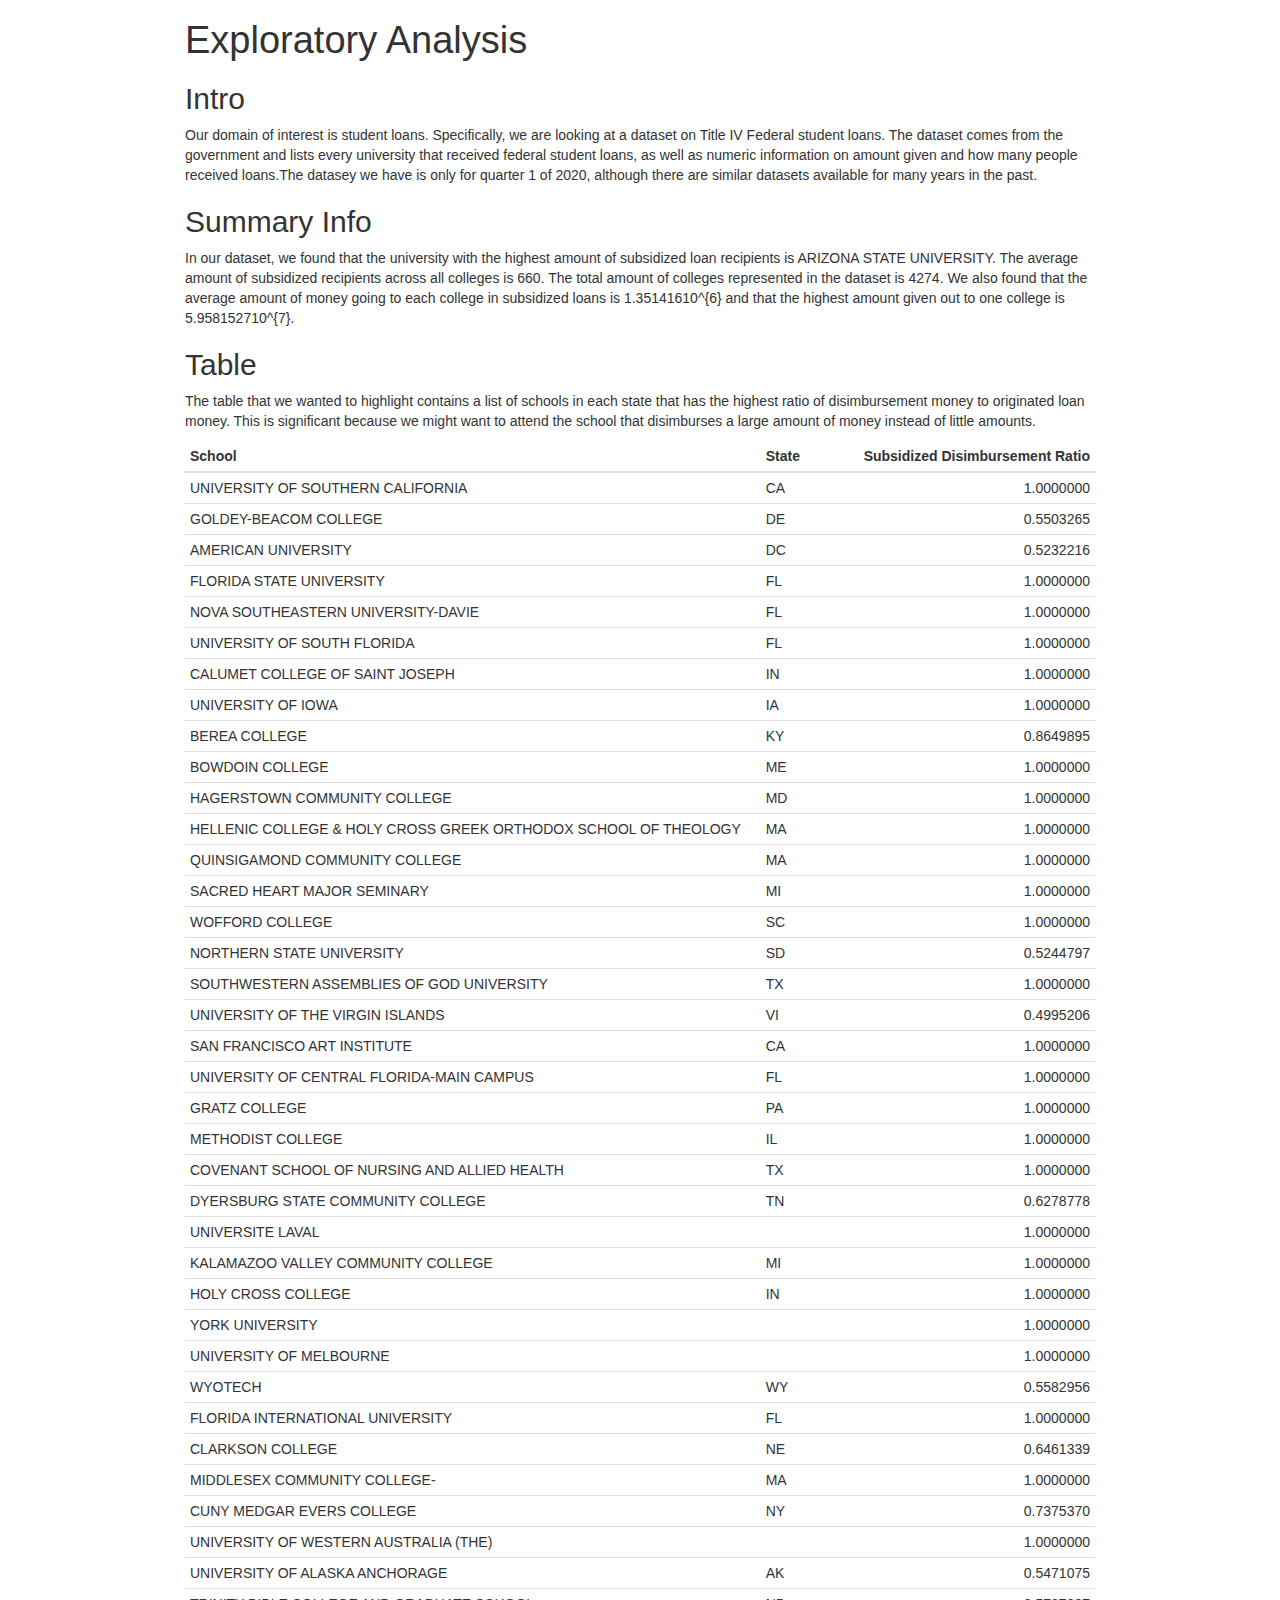
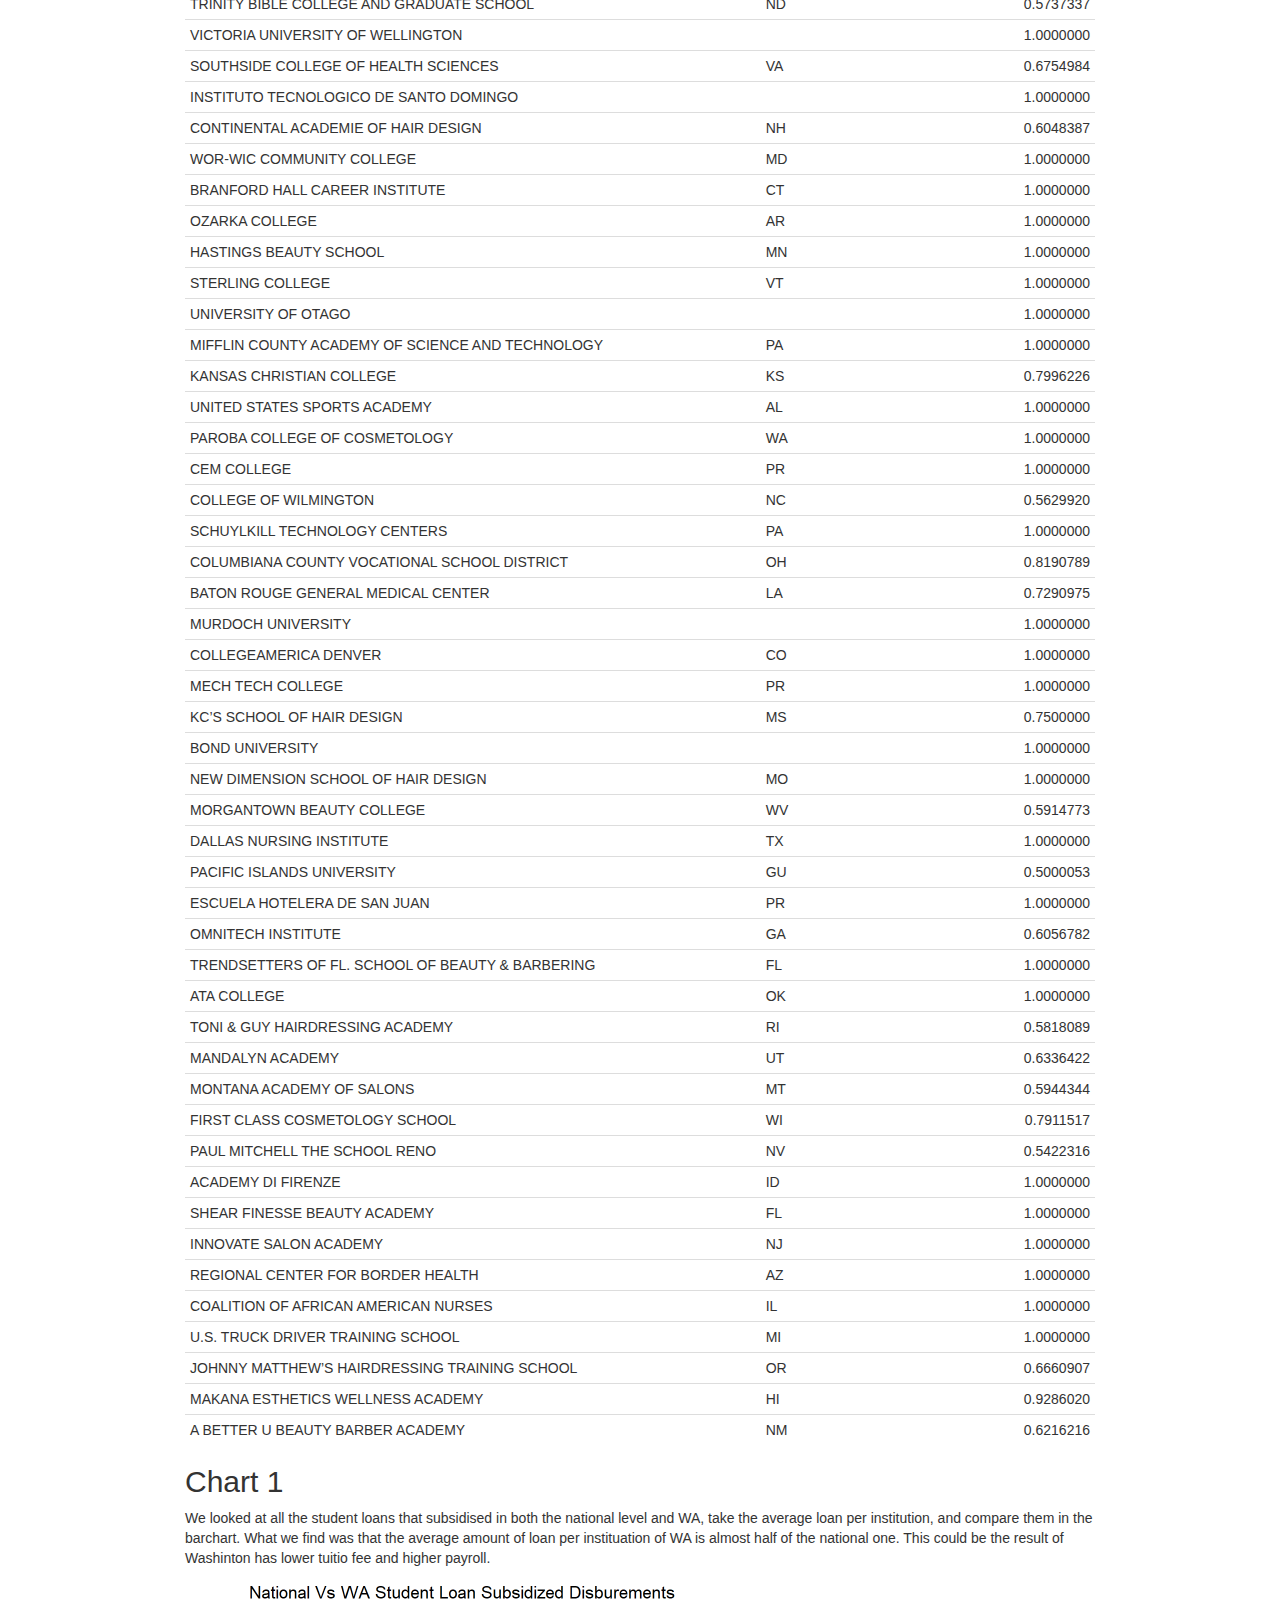
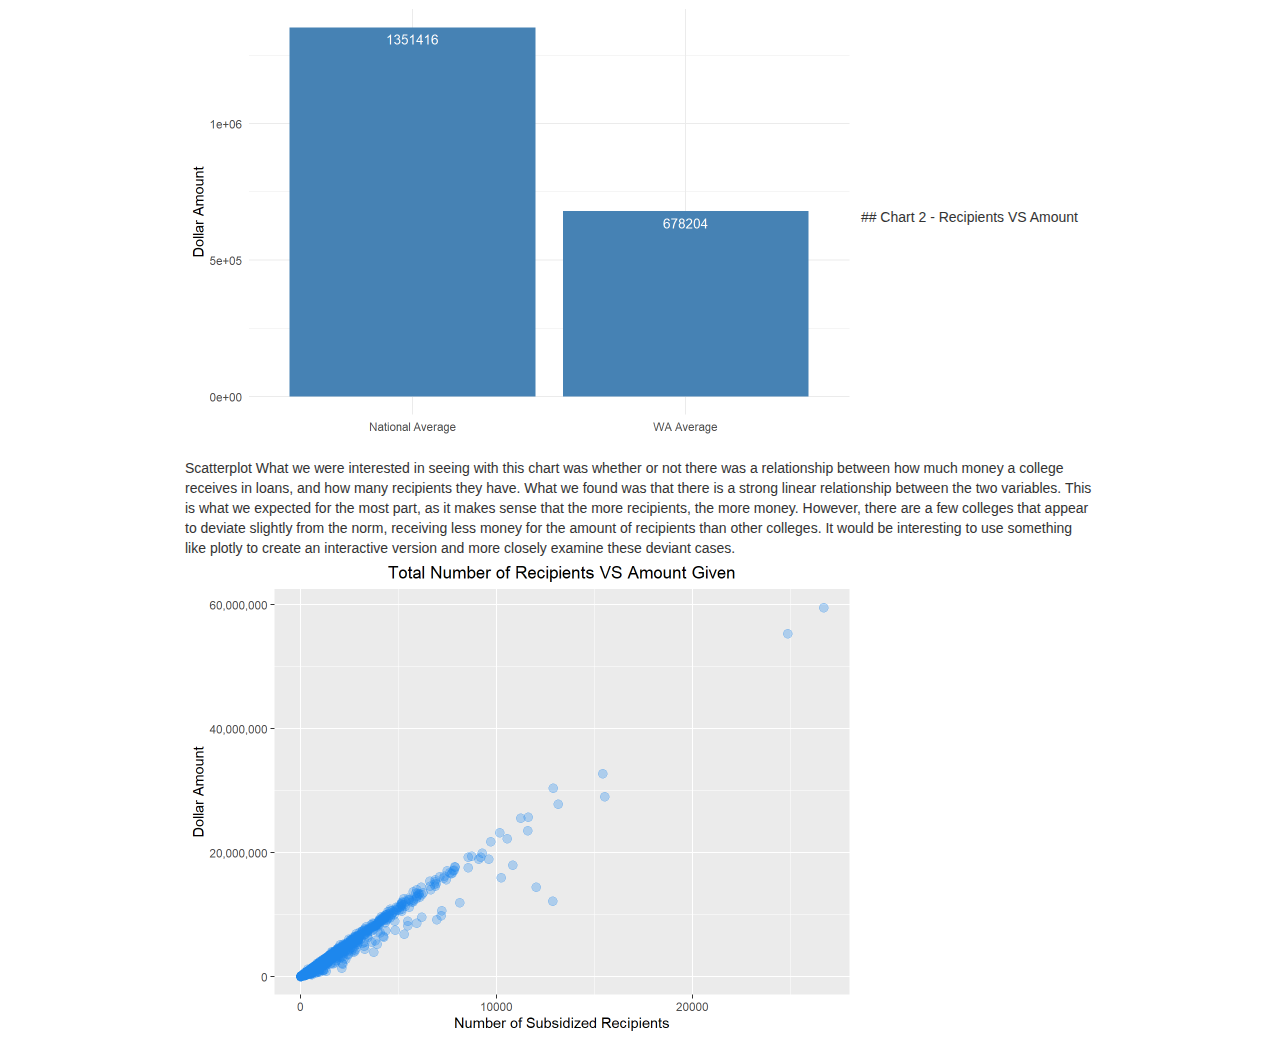
==== commit cef81ac1: "Styling" ====
--- a/index.html
+++ b/index.html
@@ -13,15 +13,199 @@
 
 <title>Exploratory Analysis</title>
 
-<script src="[data-uri]"></script>
-<script src="[data-uri]"></script>
+<script>/*! jQuery v1.11.3 | (c) 2005, 2015 jQuery Foundation, Inc. | jquery.org/license */
+!function(a,b){"object"==typeof module&&"object"==typeof module.exports?module.exports=a.document?b(a,!0):function(a){if(!a.document)throw new Error("jQuery requires a window with a document");return b(a)}:b(a)}("undefined"!=typeof window?window:this,function(a,b){var c=[],d=c.slice,e=c.concat,f=c.push,g=c.indexOf,h={},i=h.toString,j=h.hasOwnProperty,k={},l="1.11.3",m=function(a,b){return new m.fn.init(a,b)},n=/^[\s\uFEFF\xA0]+|[\s\uFEFF\xA0]+$/g,o=/^-ms-/,p=/-([\da-z])/gi,q=function(a,b){return b.toUpperCase()};m.fn=m.prototype={jquery:l,constructor:m,selector:"",length:0,toArray:function(){return d.call(this)},get:function(a){return null!=a?0>a?this[a+this.length]:this[a]:d.call(this)},pushStack:function(a){var b=m.merge(this.constructor(),a);return b.prevObject=this,b.context=this.context,b},each:function(a,b){return m.each(this,a,b)},map:function(a){return this.pushStack(m.map(this,function(b,c){return a.call(b,c,b)}))},slice:function(){return this.pushStack(d.apply(this,arguments))},first:function(){return this.eq(0)},last:function(){return this.eq(-1)},eq:function(a){var b=this.length,c=+a+(0>a?b:0);return this.pushStack(c>=0&&b>c?[this[c]]:[])},end:function(){return this.prevObject||this.constructor(null)},push:f,sort:c.sort,splice:c.splice},m.extend=m.fn.extend=function(){var a,b,c,d,e,f,g=arguments[0]||{},h=1,i=arguments.length,j=!1;for("boolean"==typeof g&&(j=g,g=arguments[h]||{},h++),"object"==typeof g||m.isFunction(g)||(g={}),h===i&&(g=this,h--);i>h;h++)if(null!=(e=arguments[h]))for(d in e)a=g[d],c=e[d],g!==c&&(j&&c&&(m.isPlainObject(c)||(b=m.isArray(c)))?(b?(b=!1,f=a&&m.isArray(a)?a:[]):f=a&&m.isPlainObject(a)?a:{},g[d]=m.extend(j,f,c)):void 0!==c&&(g[d]=c));return g},m.extend({expando:"jQuery"+(l+Math.random()).replace(/\D/g,""),isReady:!0,error:function(a){throw new Error(a)},noop:function(){},isFunction:function(a){return"function"===m.type(a)},isArray:Array.isArray||function(a){return"array"===m.type(a)},isWindow:function(a){return null!=a&&a==a.window},isNumeric:function(a){return!m.isArray(a)&&a-parseFloat(a)+1>=0},isEmptyObject:function(a){var b;for(b in a)return!1;return!0},isPlainObject:function(a){var b;if(!a||"object"!==m.type(a)||a.nodeType||m.isWindow(a))return!1;try{if(a.constructor&&!j.call(a,"constructor")&&!j.call(a.constructor.prototype,"isPrototypeOf"))return!1}catch(c){return!1}if(k.ownLast)for(b in a)return j.call(a,b);for(b in a);return void 0===b||j.call(a,b)},type:function(a){return null==a?a+"":"object"==typeof a||"function"==typeof a?h[i.call(a)]||"object":typeof a},globalEval:function(b){b&&m.trim(b)&&(a.execScript||function(b){a.eval.call(a,b)})(b)},camelCase:function(a){return a.replace(o,"ms-").replace(p,q)},nodeName:function(a,b){return a.nodeName&&a.nodeName.toLowerCase()===b.toLowerCase()},each:function(a,b,c){var d,e=0,f=a.length,g=r(a);if(c){if(g){for(;f>e;e++)if(d=b.apply(a[e],c),d===!1)break}else for(e in a)if(d=b.apply(a[e],c),d===!1)break}else if(g){for(;f>e;e++)if(d=b.call(a[e],e,a[e]),d===!1)break}else for(e in a)if(d=b.call(a[e],e,a[e]),d===!1)break;return a},trim:function(a){return null==a?"":(a+"").replace(n,"")},makeArray:function(a,b){var c=b||[];return null!=a&&(r(Object(a))?m.merge(c,"string"==typeof a?[a]:a):f.call(c,a)),c},inArray:function(a,b,c){var d;if(b){if(g)return g.call(b,a,c);for(d=b.length,c=c?0>c?Math.max(0,d+c):c:0;d>c;c++)if(c in b&&b[c]===a)return c}return-1},merge:function(a,b){var c=+b.length,d=0,e=a.length;while(c>d)a[e++]=b[d++];if(c!==c)while(void 0!==b[d])a[e++]=b[d++];return a.length=e,a},grep:function(a,b,c){for(var d,e=[],f=0,g=a.length,h=!c;g>f;f++)d=!b(a[f],f),d!==h&&e.push(a[f]);return e},map:function(a,b,c){var d,f=0,g=a.length,h=r(a),i=[];if(h)for(;g>f;f++)d=b(a[f],f,c),null!=d&&i.push(d);else for(f in a)d=b(a[f],f,c),null!=d&&i.push(d);return e.apply([],i)},guid:1,proxy:function(a,b){var c,e,f;return"string"==typeof b&&(f=a[b],b=a,a=f),m.isFunction(a)?(c=d.call(arguments,2),e=function(){return a.apply(b||this,c.concat(d.call(arguments)))},e.guid=a.guid=a.guid||m.guid++,e):void 0},now:function(){return+new Date},support:k}),m.each("Boolean Number String Function Array Date RegExp Object Error".split(" "),function(a,b){h["[object "+b+"]"]=b.toLowerCase()});function r(a){var b="length"in a&&a.length,c=m.type(a);return"function"===c||m.isWindow(a)?!1:1===a.nodeType&&b?!0:"array"===c||0===b||"number"==typeof b&&b>0&&b-1 in a}var s=function(a){var b,c,d,e,f,g,h,i,j,k,l,m,n,o,p,q,r,s,t,u="sizzle"+1*new Date,v=a.document,w=0,x=0,y=ha(),z=ha(),A=ha(),B=function(a,b){return a===b&&(l=!0),0},C=1<<31,D={}.hasOwnProperty,E=[],F=E.pop,G=E.push,H=E.push,I=E.slice,J=function(a,b){for(var c=0,d=a.length;d>c;c++)if(a[c]===b)return c;return-1},K="checked|selected|async|autofocus|autoplay|controls|defer|disabled|hidden|ismap|loop|multiple|open|readonly|required|scoped",L="[\\x20\\t\\r\\n\\f]",M="(?:\\\\.|[\\w-]|[^\\x00-\\xa0])+",N=M.replace("w","w#"),O="\\["+L+"*("+M+")(?:"+L+"*([*^$|!~]?=)"+L+"*(?:'((?:\\\\.|[^\\\\'])*)'|\"((?:\\\\.|[^\\\\\"])*)\"|("+N+"))|)"+L+"*\\]",P=":("+M+")(?:\\((('((?:\\\\.|[^\\\\'])*)'|\"((?:\\\\.|[^\\\\\"])*)\")|((?:\\\\.|[^\\\\()[\\]]|"+O+")*)|.*)\\)|)",Q=new RegExp(L+"+","g"),R=new RegExp("^"+L+"+|((?:^|[^\\\\])(?:\\\\.)*)"+L+"+$","g"),S=new RegExp("^"+L+"*,"+L+"*"),T=new RegExp("^"+L+"*([>+~]|"+L+")"+L+"*"),U=new RegExp("="+L+"*([^\\]'\"]*?)"+L+"*\\]","g"),V=new RegExp(P),W=new RegExp("^"+N+"$"),X={ID:new RegExp("^#("+M+")"),CLASS:new RegExp("^\\.("+M+")"),TAG:new RegExp("^("+M.replace("w","w*")+")"),ATTR:new RegExp("^"+O),PSEUDO:new RegExp("^"+P),CHILD:new RegExp("^:(only|first|last|nth|nth-last)-(child|of-type)(?:\\("+L+"*(even|odd|(([+-]|)(\\d*)n|)"+L+"*(?:([+-]|)"+L+"*(\\d+)|))"+L+"*\\)|)","i"),bool:new RegExp("^(?:"+K+")$","i"),needsContext:new RegExp("^"+L+"*[>+~]|:(even|odd|eq|gt|lt|nth|first|last)(?:\\("+L+"*((?:-\\d)?\\d*)"+L+"*\\)|)(?=[^-]|$)","i")},Y=/^(?:input|select|textarea|button)$/i,Z=/^h\d$/i,$=/^[^{]+\{\s*\[native \w/,_=/^(?:#([\w-]+)|(\w+)|\.([\w-]+))$/,aa=/[+~]/,ba=/'|\\/g,ca=new RegExp("\\\\([\\da-f]{1,6}"+L+"?|("+L+")|.)","ig"),da=function(a,b,c){var d="0x"+b-65536;return d!==d||c?b:0>d?String.fromCharCode(d+65536):String.fromCharCode(d>>10|55296,1023&d|56320)},ea=function(){m()};try{H.apply(E=I.call(v.childNodes),v.childNodes),E[v.childNodes.length].nodeType}catch(fa){H={apply:E.length?function(a,b){G.apply(a,I.call(b))}:function(a,b){var c=a.length,d=0;while(a[c++]=b[d++]);a.length=c-1}}}function ga(a,b,d,e){var f,h,j,k,l,o,r,s,w,x;if((b?b.ownerDocument||b:v)!==n&&m(b),b=b||n,d=d||[],k=b.nodeType,"string"!=typeof a||!a||1!==k&&9!==k&&11!==k)return d;if(!e&&p){if(11!==k&&(f=_.exec(a)))if(j=f[1]){if(9===k){if(h=b.getElementById(j),!h||!h.parentNode)return d;if(h.id===j)return d.push(h),d}else if(b.ownerDocument&&(h=b.ownerDocument.getElementById(j))&&t(b,h)&&h.id===j)return d.push(h),d}else{if(f[2])return H.apply(d,b.getElementsByTagName(a)),d;if((j=f[3])&&c.getElementsByClassName)return H.apply(d,b.getElementsByClassName(j)),d}if(c.qsa&&(!q||!q.test(a))){if(s=r=u,w=b,x=1!==k&&a,1===k&&"object"!==b.nodeName.toLowerCase()){o=g(a),(r=b.getAttribute("id"))?s=r.replace(ba,"\\$&"):b.setAttribute("id",s),s="[id='"+s+"'] ",l=o.length;while(l--)o[l]=s+ra(o[l]);w=aa.test(a)&&pa(b.parentNode)||b,x=o.join(",")}if(x)try{return H.apply(d,w.querySelectorAll(x)),d}catch(y){}finally{r||b.removeAttribute("id")}}}return i(a.replace(R,"$1"),b,d,e)}function ha(){var a=[];function b(c,e){return a.push(c+" ")>d.cacheLength&&delete b[a.shift()],b[c+" "]=e}return b}function ia(a){return a[u]=!0,a}function ja(a){var b=n.createElement("div");try{return!!a(b)}catch(c){return!1}finally{b.parentNode&&b.parentNode.removeChild(b),b=null}}function ka(a,b){var c=a.split("|"),e=a.length;while(e--)d.attrHandle[c[e]]=b}function la(a,b){var c=b&&a,d=c&&1===a.nodeType&&1===b.nodeType&&(~b.sourceIndex||C)-(~a.sourceIndex||C);if(d)return d;if(c)while(c=c.nextSibling)if(c===b)return-1;return a?1:-1}function ma(a){return function(b){var c=b.nodeName.toLowerCase();return"input"===c&&b.type===a}}function na(a){return function(b){var c=b.nodeName.toLowerCase();return("input"===c||"button"===c)&&b.type===a}}function oa(a){return ia(function(b){return b=+b,ia(function(c,d){var e,f=a([],c.length,b),g=f.length;while(g--)c[e=f[g]]&&(c[e]=!(d[e]=c[e]))})})}function pa(a){return a&&"undefined"!=typeof a.getElementsByTagName&&a}c=ga.support={},f=ga.isXML=function(a){var b=a&&(a.ownerDocument||a).documentElement;return b?"HTML"!==b.nodeName:!1},m=ga.setDocument=function(a){var b,e,g=a?a.ownerDocument||a:v;return g!==n&&9===g.nodeType&&g.documentElement?(n=g,o=g.documentElement,e=g.defaultView,e&&e!==e.top&&(e.addEventListener?e.addEventListener("unload",ea,!1):e.attachEvent&&e.attachEvent("onunload",ea)),p=!f(g),c.attributes=ja(function(a){return a.className="i",!a.getAttribute("className")}),c.getElementsByTagName=ja(function(a){return a.appendChild(g.createComment("")),!a.getElementsByTagName("*").length}),c.getElementsByClassName=$.test(g.getElementsByClassName),c.getById=ja(function(a){return o.appendChild(a).id=u,!g.getElementsByName||!g.getElementsByName(u).length}),c.getById?(d.find.ID=function(a,b){if("undefined"!=typeof b.getElementById&&p){var c=b.getElementById(a);return c&&c.parentNode?[c]:[]}},d.filter.ID=function(a){var b=a.replace(ca,da);return function(a){return a.getAttribute("id")===b}}):(delete d.find.ID,d.filter.ID=function(a){var b=a.replace(ca,da);return function(a){var c="undefined"!=typeof a.getAttributeNode&&a.getAttributeNode("id");return c&&c.value===b}}),d.find.TAG=c.getElementsByTagName?function(a,b){return"undefined"!=typeof b.getElementsByTagName?b.getElementsByTagName(a):c.qsa?b.querySelectorAll(a):void 0}:function(a,b){var c,d=[],e=0,f=b.getElementsByTagName(a);if("*"===a){while(c=f[e++])1===c.nodeType&&d.push(c);return d}return f},d.find.CLASS=c.getElementsByClassName&&function(a,b){return p?b.getElementsByClassName(a):void 0},r=[],q=[],(c.qsa=$.test(g.querySelectorAll))&&(ja(function(a){o.appendChild(a).innerHTML="<a id='"+u+"'></a><select id='"+u+"-\f]' msallowcapture=''><option selected=''></option></select>",a.querySelectorAll("[msallowcapture^='']").length&&q.push("[*^$]="+L+"*(?:''|\"\")"),a.querySelectorAll("[selected]").length||q.push("\\["+L+"*(?:value|"+K+")"),a.querySelectorAll("[id~="+u+"-]").length||q.push("~="),a.querySelectorAll(":checked").length||q.push(":checked"),a.querySelectorAll("a#"+u+"+*").length||q.push(".#.+[+~]")}),ja(function(a){var b=g.createElement("input");b.setAttribute("type","hidden"),a.appendChild(b).setAttribute("name","D"),a.querySelectorAll("[name=d]").length&&q.push("name"+L+"*[*^$|!~]?="),a.querySelectorAll(":enabled").length||q.push(":enabled",":disabled"),a.querySelectorAll("*,:x"),q.push(",.*:")})),(c.matchesSelector=$.test(s=o.matches||o.webkitMatchesSelector||o.mozMatchesSelector||o.oMatchesSelector||o.msMatchesSelector))&&ja(function(a){c.disconnectedMatch=s.call(a,"div"),s.call(a,"[s!='']:x"),r.push("!=",P)}),q=q.length&&new RegExp(q.join("|")),r=r.length&&new RegExp(r.join("|")),b=$.test(o.compareDocumentPosition),t=b||$.test(o.contains)?function(a,b){var c=9===a.nodeType?a.documentElement:a,d=b&&b.parentNode;return a===d||!(!d||1!==d.nodeType||!(c.contains?c.contains(d):a.compareDocumentPosition&&16&a.compareDocumentPosition(d)))}:function(a,b){if(b)while(b=b.parentNode)if(b===a)return!0;return!1},B=b?function(a,b){if(a===b)return l=!0,0;var d=!a.compareDocumentPosition-!b.compareDocumentPosition;return d?d:(d=(a.ownerDocument||a)===(b.ownerDocument||b)?a.compareDocumentPosition(b):1,1&d||!c.sortDetached&&b.compareDocumentPosition(a)===d?a===g||a.ownerDocument===v&&t(v,a)?-1:b===g||b.ownerDocument===v&&t(v,b)?1:k?J(k,a)-J(k,b):0:4&d?-1:1)}:function(a,b){if(a===b)return l=!0,0;var c,d=0,e=a.parentNode,f=b.parentNode,h=[a],i=[b];if(!e||!f)return a===g?-1:b===g?1:e?-1:f?1:k?J(k,a)-J(k,b):0;if(e===f)return la(a,b);c=a;while(c=c.parentNode)h.unshift(c);c=b;while(c=c.parentNode)i.unshift(c);while(h[d]===i[d])d++;return d?la(h[d],i[d]):h[d]===v?-1:i[d]===v?1:0},g):n},ga.matches=function(a,b){return ga(a,null,null,b)},ga.matchesSelector=function(a,b){if((a.ownerDocument||a)!==n&&m(a),b=b.replace(U,"='$1']"),!(!c.matchesSelector||!p||r&&r.test(b)||q&&q.test(b)))try{var d=s.call(a,b);if(d||c.disconnectedMatch||a.document&&11!==a.document.nodeType)return d}catch(e){}return ga(b,n,null,[a]).length>0},ga.contains=function(a,b){return(a.ownerDocument||a)!==n&&m(a),t(a,b)},ga.attr=function(a,b){(a.ownerDocument||a)!==n&&m(a);var e=d.attrHandle[b.toLowerCase()],f=e&&D.call(d.attrHandle,b.toLowerCase())?e(a,b,!p):void 0;return void 0!==f?f:c.attributes||!p?a.getAttribute(b):(f=a.getAttributeNode(b))&&f.specified?f.value:null},ga.error=function(a){throw new Error("Syntax error, unrecognized expression: "+a)},ga.uniqueSort=function(a){var b,d=[],e=0,f=0;if(l=!c.detectDuplicates,k=!c.sortStable&&a.slice(0),a.sort(B),l){while(b=a[f++])b===a[f]&&(e=d.push(f));while(e--)a.splice(d[e],1)}return k=null,a},e=ga.getText=function(a){var b,c="",d=0,f=a.nodeType;if(f){if(1===f||9===f||11===f){if("string"==typeof a.textContent)return a.textContent;for(a=a.firstChild;a;a=a.nextSibling)c+=e(a)}else if(3===f||4===f)return a.nodeValue}else while(b=a[d++])c+=e(b);return c},d=ga.selectors={cacheLength:50,createPseudo:ia,match:X,attrHandle:{},find:{},relative:{">":{dir:"parentNode",first:!0}," ":{dir:"parentNode"},"+":{dir:"previousSibling",first:!0},"~":{dir:"previousSibling"}},preFilter:{ATTR:function(a){return a[1]=a[1].replace(ca,da),a[3]=(a[3]||a[4]||a[5]||"").replace(ca,da),"~="===a[2]&&(a[3]=" "+a[3]+" "),a.slice(0,4)},CHILD:function(a){return a[1]=a[1].toLowerCase(),"nth"===a[1].slice(0,3)?(a[3]||ga.error(a[0]),a[4]=+(a[4]?a[5]+(a[6]||1):2*("even"===a[3]||"odd"===a[3])),a[5]=+(a[7]+a[8]||"odd"===a[3])):a[3]&&ga.error(a[0]),a},PSEUDO:function(a){var b,c=!a[6]&&a[2];return X.CHILD.test(a[0])?null:(a[3]?a[2]=a[4]||a[5]||"":c&&V.test(c)&&(b=g(c,!0))&&(b=c.indexOf(")",c.length-b)-c.length)&&(a[0]=a[0].slice(0,b),a[2]=c.slice(0,b)),a.slice(0,3))}},filter:{TAG:function(a){var b=a.replace(ca,da).toLowerCase();return"*"===a?function(){return!0}:function(a){return a.nodeName&&a.nodeName.toLowerCase()===b}},CLASS:function(a){var b=y[a+" "];return b||(b=new RegExp("(^|"+L+")"+a+"("+L+"|$)"))&&y(a,function(a){return b.test("string"==typeof a.className&&a.className||"undefined"!=typeof a.getAttribute&&a.getAttribute("class")||"")})},ATTR:function(a,b,c){return function(d){var e=ga.attr(d,a);return null==e?"!="===b:b?(e+="","="===b?e===c:"!="===b?e!==c:"^="===b?c&&0===e.indexOf(c):"*="===b?c&&e.indexOf(c)>-1:"$="===b?c&&e.slice(-c.length)===c:"~="===b?(" "+e.replace(Q," ")+" ").indexOf(c)>-1:"|="===b?e===c||e.slice(0,c.length+1)===c+"-":!1):!0}},CHILD:function(a,b,c,d,e){var f="nth"!==a.slice(0,3),g="last"!==a.slice(-4),h="of-type"===b;return 1===d&&0===e?function(a){return!!a.parentNode}:function(b,c,i){var j,k,l,m,n,o,p=f!==g?"nextSibling":"previousSibling",q=b.parentNode,r=h&&b.nodeName.toLowerCase(),s=!i&&!h;if(q){if(f){while(p){l=b;while(l=l[p])if(h?l.nodeName.toLowerCase()===r:1===l.nodeType)return!1;o=p="only"===a&&!o&&"nextSibling"}return!0}if(o=[g?q.firstChild:q.lastChild],g&&s){k=q[u]||(q[u]={}),j=k[a]||[],n=j[0]===w&&j[1],m=j[0]===w&&j[2],l=n&&q.childNodes[n];while(l=++n&&l&&l[p]||(m=n=0)||o.pop())if(1===l.nodeType&&++m&&l===b){k[a]=[w,n,m];break}}else if(s&&(j=(b[u]||(b[u]={}))[a])&&j[0]===w)m=j[1];else while(l=++n&&l&&l[p]||(m=n=0)||o.pop())if((h?l.nodeName.toLowerCase()===r:1===l.nodeType)&&++m&&(s&&((l[u]||(l[u]={}))[a]=[w,m]),l===b))break;return m-=e,m===d||m%d===0&&m/d>=0}}},PSEUDO:function(a,b){var c,e=d.pseudos[a]||d.setFilters[a.toLowerCase()]||ga.error("unsupported pseudo: "+a);return e[u]?e(b):e.length>1?(c=[a,a,"",b],d.setFilters.hasOwnProperty(a.toLowerCase())?ia(function(a,c){var d,f=e(a,b),g=f.length;while(g--)d=J(a,f[g]),a[d]=!(c[d]=f[g])}):function(a){return e(a,0,c)}):e}},pseudos:{not:ia(function(a){var b=[],c=[],d=h(a.replace(R,"$1"));return d[u]?ia(function(a,b,c,e){var f,g=d(a,null,e,[]),h=a.length;while(h--)(f=g[h])&&(a[h]=!(b[h]=f))}):function(a,e,f){return b[0]=a,d(b,null,f,c),b[0]=null,!c.pop()}}),has:ia(function(a){return function(b){return ga(a,b).length>0}}),contains:ia(function(a){return a=a.replace(ca,da),function(b){return(b.textContent||b.innerText||e(b)).indexOf(a)>-1}}),lang:ia(function(a){return W.test(a||"")||ga.error("unsupported lang: "+a),a=a.replace(ca,da).toLowerCase(),function(b){var c;do if(c=p?b.lang:b.getAttribute("xml:lang")||b.getAttribute("lang"))return c=c.toLowerCase(),c===a||0===c.indexOf(a+"-");while((b=b.parentNode)&&1===b.nodeType);return!1}}),target:function(b){var c=a.location&&a.location.hash;return c&&c.slice(1)===b.id},root:function(a){return a===o},focus:function(a){return a===n.activeElement&&(!n.hasFocus||n.hasFocus())&&!!(a.type||a.href||~a.tabIndex)},enabled:function(a){return a.disabled===!1},disabled:function(a){return a.disabled===!0},checked:function(a){var b=a.nodeName.toLowerCase();return"input"===b&&!!a.checked||"option"===b&&!!a.selected},selected:function(a){return a.parentNode&&a.parentNode.selectedIndex,a.selected===!0},empty:function(a){for(a=a.firstChild;a;a=a.nextSibling)if(a.nodeType<6)return!1;return!0},parent:function(a){return!d.pseudos.empty(a)},header:function(a){return Z.test(a.nodeName)},input:function(a){return Y.test(a.nodeName)},button:function(a){var b=a.nodeName.toLowerCase();return"input"===b&&"button"===a.type||"button"===b},text:function(a){var b;return"input"===a.nodeName.toLowerCase()&&"text"===a.type&&(null==(b=a.getAttribute("type"))||"text"===b.toLowerCase())},first:oa(function(){return[0]}),last:oa(function(a,b){return[b-1]}),eq:oa(function(a,b,c){return[0>c?c+b:c]}),even:oa(function(a,b){for(var c=0;b>c;c+=2)a.push(c);return a}),odd:oa(function(a,b){for(var c=1;b>c;c+=2)a.push(c);return a}),lt:oa(function(a,b,c){for(var d=0>c?c+b:c;--d>=0;)a.push(d);return a}),gt:oa(function(a,b,c){for(var d=0>c?c+b:c;++d<b;)a.push(d);return a})}},d.pseudos.nth=d.pseudos.eq;for(b in{radio:!0,checkbox:!0,file:!0,password:!0,image:!0})d.pseudos[b]=ma(b);for(b in{submit:!0,reset:!0})d.pseudos[b]=na(b);function qa(){}qa.prototype=d.filters=d.pseudos,d.setFilters=new qa,g=ga.tokenize=function(a,b){var c,e,f,g,h,i,j,k=z[a+" "];if(k)return b?0:k.slice(0);h=a,i=[],j=d.preFilter;while(h){(!c||(e=S.exec(h)))&&(e&&(h=h.slice(e[0].length)||h),i.push(f=[])),c=!1,(e=T.exec(h))&&(c=e.shift(),f.push({value:c,type:e[0].replace(R," ")}),h=h.slice(c.length));for(g in d.filter)!(e=X[g].exec(h))||j[g]&&!(e=j[g](e))||(c=e.shift(),f.push({value:c,type:g,matches:e}),h=h.slice(c.length));if(!c)break}return b?h.length:h?ga.error(a):z(a,i).slice(0)};function ra(a){for(var b=0,c=a.length,d="";c>b;b++)d+=a[b].value;return d}function sa(a,b,c){var d=b.dir,e=c&&"parentNode"===d,f=x++;return b.first?function(b,c,f){while(b=b[d])if(1===b.nodeType||e)return a(b,c,f)}:function(b,c,g){var h,i,j=[w,f];if(g){while(b=b[d])if((1===b.nodeType||e)&&a(b,c,g))return!0}else while(b=b[d])if(1===b.nodeType||e){if(i=b[u]||(b[u]={}),(h=i[d])&&h[0]===w&&h[1]===f)return j[2]=h[2];if(i[d]=j,j[2]=a(b,c,g))return!0}}}function ta(a){return a.length>1?function(b,c,d){var e=a.length;while(e--)if(!a[e](b,c,d))return!1;return!0}:a[0]}function ua(a,b,c){for(var d=0,e=b.length;e>d;d++)ga(a,b[d],c);return c}function va(a,b,c,d,e){for(var f,g=[],h=0,i=a.length,j=null!=b;i>h;h++)(f=a[h])&&(!c||c(f,d,e))&&(g.push(f),j&&b.push(h));return g}function wa(a,b,c,d,e,f){return d&&!d[u]&&(d=wa(d)),e&&!e[u]&&(e=wa(e,f)),ia(function(f,g,h,i){var j,k,l,m=[],n=[],o=g.length,p=f||ua(b||"*",h.nodeType?[h]:h,[]),q=!a||!f&&b?p:va(p,m,a,h,i),r=c?e||(f?a:o||d)?[]:g:q;if(c&&c(q,r,h,i),d){j=va(r,n),d(j,[],h,i),k=j.length;while(k--)(l=j[k])&&(r[n[k]]=!(q[n[k]]=l))}if(f){if(e||a){if(e){j=[],k=r.length;while(k--)(l=r[k])&&j.push(q[k]=l);e(null,r=[],j,i)}k=r.length;while(k--)(l=r[k])&&(j=e?J(f,l):m[k])>-1&&(f[j]=!(g[j]=l))}}else r=va(r===g?r.splice(o,r.length):r),e?e(null,g,r,i):H.apply(g,r)})}function xa(a){for(var b,c,e,f=a.length,g=d.relative[a[0].type],h=g||d.relative[" "],i=g?1:0,k=sa(function(a){return a===b},h,!0),l=sa(function(a){return J(b,a)>-1},h,!0),m=[function(a,c,d){var e=!g&&(d||c!==j)||((b=c).nodeType?k(a,c,d):l(a,c,d));return b=null,e}];f>i;i++)if(c=d.relative[a[i].type])m=[sa(ta(m),c)];else{if(c=d.filter[a[i].type].apply(null,a[i].matches),c[u]){for(e=++i;f>e;e++)if(d.relative[a[e].type])break;return wa(i>1&&ta(m),i>1&&ra(a.slice(0,i-1).concat({value:" "===a[i-2].type?"*":""})).replace(R,"$1"),c,e>i&&xa(a.slice(i,e)),f>e&&xa(a=a.slice(e)),f>e&&ra(a))}m.push(c)}return ta(m)}function ya(a,b){var c=b.length>0,e=a.length>0,f=function(f,g,h,i,k){var l,m,o,p=0,q="0",r=f&&[],s=[],t=j,u=f||e&&d.find.TAG("*",k),v=w+=null==t?1:Math.random()||.1,x=u.length;for(k&&(j=g!==n&&g);q!==x&&null!=(l=u[q]);q++){if(e&&l){m=0;while(o=a[m++])if(o(l,g,h)){i.push(l);break}k&&(w=v)}c&&((l=!o&&l)&&p--,f&&r.push(l))}if(p+=q,c&&q!==p){m=0;while(o=b[m++])o(r,s,g,h);if(f){if(p>0)while(q--)r[q]||s[q]||(s[q]=F.call(i));s=va(s)}H.apply(i,s),k&&!f&&s.length>0&&p+b.length>1&&ga.uniqueSort(i)}return k&&(w=v,j=t),r};return c?ia(f):f}return h=ga.compile=function(a,b){var c,d=[],e=[],f=A[a+" "];if(!f){b||(b=g(a)),c=b.length;while(c--)f=xa(b[c]),f[u]?d.push(f):e.push(f);f=A(a,ya(e,d)),f.selector=a}return f},i=ga.select=function(a,b,e,f){var i,j,k,l,m,n="function"==typeof a&&a,o=!f&&g(a=n.selector||a);if(e=e||[],1===o.length){if(j=o[0]=o[0].slice(0),j.length>2&&"ID"===(k=j[0]).type&&c.getById&&9===b.nodeType&&p&&d.relative[j[1].type]){if(b=(d.find.ID(k.matches[0].replace(ca,da),b)||[])[0],!b)return e;n&&(b=b.parentNode),a=a.slice(j.shift().value.length)}i=X.needsContext.test(a)?0:j.length;while(i--){if(k=j[i],d.relative[l=k.type])break;if((m=d.find[l])&&(f=m(k.matches[0].replace(ca,da),aa.test(j[0].type)&&pa(b.parentNode)||b))){if(j.splice(i,1),a=f.length&&ra(j),!a)return H.apply(e,f),e;break}}}return(n||h(a,o))(f,b,!p,e,aa.test(a)&&pa(b.parentNode)||b),e},c.sortStable=u.split("").sort(B).join("")===u,c.detectDuplicates=!!l,m(),c.sortDetached=ja(function(a){return 1&a.compareDocumentPosition(n.createElement("div"))}),ja(function(a){return a.innerHTML="<a href='#'></a>","#"===a.firstChild.getAttribute("href")})||ka("type|href|height|width",function(a,b,c){return c?void 0:a.getAttribute(b,"type"===b.toLowerCase()?1:2)}),c.attributes&&ja(function(a){return a.innerHTML="<input/>",a.firstChild.setAttribute("value",""),""===a.firstChild.getAttribute("value")})||ka("value",function(a,b,c){return c||"input"!==a.nodeName.toLowerCase()?void 0:a.defaultValue}),ja(function(a){return null==a.getAttribute("disabled")})||ka(K,function(a,b,c){var d;return c?void 0:a[b]===!0?b.toLowerCase():(d=a.getAttributeNode(b))&&d.specified?d.value:null}),ga}(a);m.find=s,m.expr=s.selectors,m.expr[":"]=m.expr.pseudos,m.unique=s.uniqueSort,m.text=s.getText,m.isXMLDoc=s.isXML,m.contains=s.contains;var t=m.expr.match.needsContext,u=/^<(\w+)\s*\/?>(?:<\/\1>|)$/,v=/^.[^:#\[\.,]*$/;function w(a,b,c){if(m.isFunction(b))return m.grep(a,function(a,d){return!!b.call(a,d,a)!==c});if(b.nodeType)return m.grep(a,function(a){return a===b!==c});if("string"==typeof b){if(v.test(b))return m.filter(b,a,c);b=m.filter(b,a)}return m.grep(a,function(a){return m.inArray(a,b)>=0!==c})}m.filter=function(a,b,c){var d=b[0];return c&&(a=":not("+a+")"),1===b.length&&1===d.nodeType?m.find.matchesSelector(d,a)?[d]:[]:m.find.matches(a,m.grep(b,function(a){return 1===a.nodeType}))},m.fn.extend({find:function(a){var b,c=[],d=this,e=d.length;if("string"!=typeof a)return this.pushStack(m(a).filter(function(){for(b=0;e>b;b++)if(m.contains(d[b],this))return!0}));for(b=0;e>b;b++)m.find(a,d[b],c);return c=this.pushStack(e>1?m.unique(c):c),c.selector=this.selector?this.selector+" "+a:a,c},filter:function(a){return this.pushStack(w(this,a||[],!1))},not:function(a){return this.pushStack(w(this,a||[],!0))},is:function(a){return!!w(this,"string"==typeof a&&t.test(a)?m(a):a||[],!1).length}});var x,y=a.document,z=/^(?:\s*(<[\w\W]+>)[^>]*|#([\w-]*))$/,A=m.fn.init=function(a,b){var c,d;if(!a)return this;if("string"==typeof a){if(c="<"===a.charAt(0)&&">"===a.charAt(a.length-1)&&a.length>=3?[null,a,null]:z.exec(a),!c||!c[1]&&b)return!b||b.jquery?(b||x).find(a):this.constructor(b).find(a);if(c[1]){if(b=b instanceof m?b[0]:b,m.merge(this,m.parseHTML(c[1],b&&b.nodeType?b.ownerDocument||b:y,!0)),u.test(c[1])&&m.isPlainObject(b))for(c in b)m.isFunction(this[c])?this[c](b[c]):this.attr(c,b[c]);return this}if(d=y.getElementById(c[2]),d&&d.parentNode){if(d.id!==c[2])return x.find(a);this.length=1,this[0]=d}return this.context=y,this.selector=a,this}return a.nodeType?(this.context=this[0]=a,this.length=1,this):m.isFunction(a)?"undefined"!=typeof x.ready?x.ready(a):a(m):(void 0!==a.selector&&(this.selector=a.selector,this.context=a.context),m.makeArray(a,this))};A.prototype=m.fn,x=m(y);var B=/^(?:parents|prev(?:Until|All))/,C={children:!0,contents:!0,next:!0,prev:!0};m.extend({dir:function(a,b,c){var d=[],e=a[b];while(e&&9!==e.nodeType&&(void 0===c||1!==e.nodeType||!m(e).is(c)))1===e.nodeType&&d.push(e),e=e[b];return d},sibling:function(a,b){for(var c=[];a;a=a.nextSibling)1===a.nodeType&&a!==b&&c.push(a);return c}}),m.fn.extend({has:function(a){var b,c=m(a,this),d=c.length;return this.filter(function(){for(b=0;d>b;b++)if(m.contains(this,c[b]))return!0})},closest:function(a,b){for(var c,d=0,e=this.length,f=[],g=t.test(a)||"string"!=typeof a?m(a,b||this.context):0;e>d;d++)for(c=this[d];c&&c!==b;c=c.parentNode)if(c.nodeType<11&&(g?g.index(c)>-1:1===c.nodeType&&m.find.matchesSelector(c,a))){f.push(c);break}return this.pushStack(f.length>1?m.unique(f):f)},index:function(a){return a?"string"==typeof a?m.inArray(this[0],m(a)):m.inArray(a.jquery?a[0]:a,this):this[0]&&this[0].parentNode?this.first().prevAll().length:-1},add:function(a,b){return this.pushStack(m.unique(m.merge(this.get(),m(a,b))))},addBack:function(a){return this.add(null==a?this.prevObject:this.prevObject.filter(a))}});function D(a,b){do a=a[b];while(a&&1!==a.nodeType);return a}m.each({parent:function(a){var b=a.parentNode;return b&&11!==b.nodeType?b:null},parents:function(a){return m.dir(a,"parentNode")},parentsUntil:function(a,b,c){return m.dir(a,"parentNode",c)},next:function(a){return D(a,"nextSibling")},prev:function(a){return D(a,"previousSibling")},nextAll:function(a){return m.dir(a,"nextSibling")},prevAll:function(a){return m.dir(a,"previousSibling")},nextUntil:function(a,b,c){return m.dir(a,"nextSibling",c)},prevUntil:function(a,b,c){return m.dir(a,"previousSibling",c)},siblings:function(a){return m.sibling((a.parentNode||{}).firstChild,a)},children:function(a){return m.sibling(a.firstChild)},contents:function(a){return m.nodeName(a,"iframe")?a.contentDocument||a.contentWindow.document:m.merge([],a.childNodes)}},function(a,b){m.fn[a]=function(c,d){var e=m.map(this,b,c);return"Until"!==a.slice(-5)&&(d=c),d&&"string"==typeof d&&(e=m.filter(d,e)),this.length>1&&(C[a]||(e=m.unique(e)),B.test(a)&&(e=e.reverse())),this.pushStack(e)}});var E=/\S+/g,F={};function G(a){var b=F[a]={};return m.each(a.match(E)||[],function(a,c){b[c]=!0}),b}m.Callbacks=function(a){a="string"==typeof a?F[a]||G(a):m.extend({},a);var b,c,d,e,f,g,h=[],i=!a.once&&[],j=function(l){for(c=a.memory&&l,d=!0,f=g||0,g=0,e=h.length,b=!0;h&&e>f;f++)if(h[f].apply(l[0],l[1])===!1&&a.stopOnFalse){c=!1;break}b=!1,h&&(i?i.length&&j(i.shift()):c?h=[]:k.disable())},k={add:function(){if(h){var d=h.length;!function f(b){m.each(b,function(b,c){var d=m.type(c);"function"===d?a.unique&&k.has(c)||h.push(c):c&&c.length&&"string"!==d&&f(c)})}(arguments),b?e=h.length:c&&(g=d,j(c))}return this},remove:function(){return h&&m.each(arguments,function(a,c){var d;while((d=m.inArray(c,h,d))>-1)h.splice(d,1),b&&(e>=d&&e--,f>=d&&f--)}),this},has:function(a){return a?m.inArray(a,h)>-1:!(!h||!h.length)},empty:function(){return h=[],e=0,this},disable:function(){return h=i=c=void 0,this},disabled:function(){return!h},lock:function(){return i=void 0,c||k.disable(),this},locked:function(){return!i},fireWith:function(a,c){return!h||d&&!i||(c=c||[],c=[a,c.slice?c.slice():c],b?i.push(c):j(c)),this},fire:function(){return k.fireWith(this,arguments),this},fired:function(){return!!d}};return k},m.extend({Deferred:function(a){var b=[["resolve","done",m.Callbacks("once memory"),"resolved"],["reject","fail",m.Callbacks("once memory"),"rejected"],["notify","progress",m.Callbacks("memory")]],c="pending",d={state:function(){return c},always:function(){return e.done(arguments).fail(arguments),this},then:function(){var a=arguments;return m.Deferred(function(c){m.each(b,function(b,f){var g=m.isFunction(a[b])&&a[b];e[f[1]](function(){var a=g&&g.apply(this,arguments);a&&m.isFunction(a.promise)?a.promise().done(c.resolve).fail(c.reject).progress(c.notify):c[f[0]+"With"](this===d?c.promise():this,g?[a]:arguments)})}),a=null}).promise()},promise:function(a){return null!=a?m.extend(a,d):d}},e={};return d.pipe=d.then,m.each(b,function(a,f){var g=f[2],h=f[3];d[f[1]]=g.add,h&&g.add(function(){c=h},b[1^a][2].disable,b[2][2].lock),e[f[0]]=function(){return e[f[0]+"With"](this===e?d:this,arguments),this},e[f[0]+"With"]=g.fireWith}),d.promise(e),a&&a.call(e,e),e},when:function(a){var b=0,c=d.call(arguments),e=c.length,f=1!==e||a&&m.isFunction(a.promise)?e:0,g=1===f?a:m.Deferred(),h=function(a,b,c){return function(e){b[a]=this,c[a]=arguments.length>1?d.call(arguments):e,c===i?g.notifyWith(b,c):--f||g.resolveWith(b,c)}},i,j,k;if(e>1)for(i=new Array(e),j=new Array(e),k=new Array(e);e>b;b++)c[b]&&m.isFunction(c[b].promise)?c[b].promise().done(h(b,k,c)).fail(g.reject).progress(h(b,j,i)):--f;return f||g.resolveWith(k,c),g.promise()}});var H;m.fn.ready=function(a){return m.ready.promise().done(a),this},m.extend({isReady:!1,readyWait:1,holdReady:function(a){a?m.readyWait++:m.ready(!0)},ready:function(a){if(a===!0?!--m.readyWait:!m.isReady){if(!y.body)return setTimeout(m.ready);m.isReady=!0,a!==!0&&--m.readyWait>0||(H.resolveWith(y,[m]),m.fn.triggerHandler&&(m(y).triggerHandler("ready"),m(y).off("ready")))}}});function I(){y.addEventListener?(y.removeEventListener("DOMContentLoaded",J,!1),a.removeEventListener("load",J,!1)):(y.detachEvent("onreadystatechange",J),a.detachEvent("onload",J))}function J(){(y.addEventListener||"load"===event.type||"complete"===y.readyState)&&(I(),m.ready())}m.ready.promise=function(b){if(!H)if(H=m.Deferred(),"complete"===y.readyState)setTimeout(m.ready);else if(y.addEventListener)y.addEventListener("DOMContentLoaded",J,!1),a.addEventListener("load",J,!1);else{y.attachEvent("onreadystatechange",J),a.attachEvent("onload",J);var c=!1;try{c=null==a.frameElement&&y.documentElement}catch(d){}c&&c.doScroll&&!function e(){if(!m.isReady){try{c.doScroll("left")}catch(a){return setTimeout(e,50)}I(),m.ready()}}()}return H.promise(b)};var K="undefined",L;for(L in m(k))break;k.ownLast="0"!==L,k.inlineBlockNeedsLayout=!1,m(function(){var a,b,c,d;c=y.getElementsByTagName("body")[0],c&&c.style&&(b=y.createElement("div"),d=y.createElement("div"),d.style.cssText="position:absolute;border:0;width:0;height:0;top:0;left:-9999px",c.appendChild(d).appendChild(b),typeof b.style.zoom!==K&&(b.style.cssText="display:inline;margin:0;border:0;padding:1px;width:1px;zoom:1",k.inlineBlockNeedsLayout=a=3===b.offsetWidth,a&&(c.style.zoom=1)),c.removeChild(d))}),function(){var a=y.createElement("div");if(null==k.deleteExpando){k.deleteExpando=!0;try{delete a.test}catch(b){k.deleteExpando=!1}}a=null}(),m.acceptData=function(a){var b=m.noData[(a.nodeName+" ").toLowerCase()],c=+a.nodeType||1;return 1!==c&&9!==c?!1:!b||b!==!0&&a.getAttribute("classid")===b};var M=/^(?:\{[\w\W]*\}|\[[\w\W]*\])$/,N=/([A-Z])/g;function O(a,b,c){if(void 0===c&&1===a.nodeType){var d="data-"+b.replace(N,"-$1").toLowerCase();if(c=a.getAttribute(d),"string"==typeof c){try{c="true"===c?!0:"false"===c?!1:"null"===c?null:+c+""===c?+c:M.test(c)?m.parseJSON(c):c}catch(e){}m.data(a,b,c)}else c=void 0}return c}function P(a){var b;for(b in a)if(("data"!==b||!m.isEmptyObject(a[b]))&&"toJSON"!==b)return!1;
+
+return!0}function Q(a,b,d,e){if(m.acceptData(a)){var f,g,h=m.expando,i=a.nodeType,j=i?m.cache:a,k=i?a[h]:a[h]&&h;if(k&&j[k]&&(e||j[k].data)||void 0!==d||"string"!=typeof b)return k||(k=i?a[h]=c.pop()||m.guid++:h),j[k]||(j[k]=i?{}:{toJSON:m.noop}),("object"==typeof b||"function"==typeof b)&&(e?j[k]=m.extend(j[k],b):j[k].data=m.extend(j[k].data,b)),g=j[k],e||(g.data||(g.data={}),g=g.data),void 0!==d&&(g[m.camelCase(b)]=d),"string"==typeof b?(f=g[b],null==f&&(f=g[m.camelCase(b)])):f=g,f}}function R(a,b,c){if(m.acceptData(a)){var d,e,f=a.nodeType,g=f?m.cache:a,h=f?a[m.expando]:m.expando;if(g[h]){if(b&&(d=c?g[h]:g[h].data)){m.isArray(b)?b=b.concat(m.map(b,m.camelCase)):b in d?b=[b]:(b=m.camelCase(b),b=b in d?[b]:b.split(" ")),e=b.length;while(e--)delete d[b[e]];if(c?!P(d):!m.isEmptyObject(d))return}(c||(delete g[h].data,P(g[h])))&&(f?m.cleanData([a],!0):k.deleteExpando||g!=g.window?delete g[h]:g[h]=null)}}}m.extend({cache:{},noData:{"applet ":!0,"embed ":!0,"object ":"clsid:D27CDB6E-AE6D-11cf-96B8-444553540000"},hasData:function(a){return a=a.nodeType?m.cache[a[m.expando]]:a[m.expando],!!a&&!P(a)},data:function(a,b,c){return Q(a,b,c)},removeData:function(a,b){return R(a,b)},_data:function(a,b,c){return Q(a,b,c,!0)},_removeData:function(a,b){return R(a,b,!0)}}),m.fn.extend({data:function(a,b){var c,d,e,f=this[0],g=f&&f.attributes;if(void 0===a){if(this.length&&(e=m.data(f),1===f.nodeType&&!m._data(f,"parsedAttrs"))){c=g.length;while(c--)g[c]&&(d=g[c].name,0===d.indexOf("data-")&&(d=m.camelCase(d.slice(5)),O(f,d,e[d])));m._data(f,"parsedAttrs",!0)}return e}return"object"==typeof a?this.each(function(){m.data(this,a)}):arguments.length>1?this.each(function(){m.data(this,a,b)}):f?O(f,a,m.data(f,a)):void 0},removeData:function(a){return this.each(function(){m.removeData(this,a)})}}),m.extend({queue:function(a,b,c){var d;return a?(b=(b||"fx")+"queue",d=m._data(a,b),c&&(!d||m.isArray(c)?d=m._data(a,b,m.makeArray(c)):d.push(c)),d||[]):void 0},dequeue:function(a,b){b=b||"fx";var c=m.queue(a,b),d=c.length,e=c.shift(),f=m._queueHooks(a,b),g=function(){m.dequeue(a,b)};"inprogress"===e&&(e=c.shift(),d--),e&&("fx"===b&&c.unshift("inprogress"),delete f.stop,e.call(a,g,f)),!d&&f&&f.empty.fire()},_queueHooks:function(a,b){var c=b+"queueHooks";return m._data(a,c)||m._data(a,c,{empty:m.Callbacks("once memory").add(function(){m._removeData(a,b+"queue"),m._removeData(a,c)})})}}),m.fn.extend({queue:function(a,b){var c=2;return"string"!=typeof a&&(b=a,a="fx",c--),arguments.length<c?m.queue(this[0],a):void 0===b?this:this.each(function(){var c=m.queue(this,a,b);m._queueHooks(this,a),"fx"===a&&"inprogress"!==c[0]&&m.dequeue(this,a)})},dequeue:function(a){return this.each(function(){m.dequeue(this,a)})},clearQueue:function(a){return this.queue(a||"fx",[])},promise:function(a,b){var c,d=1,e=m.Deferred(),f=this,g=this.length,h=function(){--d||e.resolveWith(f,[f])};"string"!=typeof a&&(b=a,a=void 0),a=a||"fx";while(g--)c=m._data(f[g],a+"queueHooks"),c&&c.empty&&(d++,c.empty.add(h));return h(),e.promise(b)}});var S=/[+-]?(?:\d*\.|)\d+(?:[eE][+-]?\d+|)/.source,T=["Top","Right","Bottom","Left"],U=function(a,b){return a=b||a,"none"===m.css(a,"display")||!m.contains(a.ownerDocument,a)},V=m.access=function(a,b,c,d,e,f,g){var h=0,i=a.length,j=null==c;if("object"===m.type(c)){e=!0;for(h in c)m.access(a,b,h,c[h],!0,f,g)}else if(void 0!==d&&(e=!0,m.isFunction(d)||(g=!0),j&&(g?(b.call(a,d),b=null):(j=b,b=function(a,b,c){return j.call(m(a),c)})),b))for(;i>h;h++)b(a[h],c,g?d:d.call(a[h],h,b(a[h],c)));return e?a:j?b.call(a):i?b(a[0],c):f},W=/^(?:checkbox|radio)$/i;!function(){var a=y.createElement("input"),b=y.createElement("div"),c=y.createDocumentFragment();if(b.innerHTML="  <link/><table></table><a href='/a'>a</a><input type='checkbox'/>",k.leadingWhitespace=3===b.firstChild.nodeType,k.tbody=!b.getElementsByTagName("tbody").length,k.htmlSerialize=!!b.getElementsByTagName("link").length,k.html5Clone="<:nav></:nav>"!==y.createElement("nav").cloneNode(!0).outerHTML,a.type="checkbox",a.checked=!0,c.appendChild(a),k.appendChecked=a.checked,b.innerHTML="<textarea>x</textarea>",k.noCloneChecked=!!b.cloneNode(!0).lastChild.defaultValue,c.appendChild(b),b.innerHTML="<input type='radio' checked='checked' name='t'/>",k.checkClone=b.cloneNode(!0).cloneNode(!0).lastChild.checked,k.noCloneEvent=!0,b.attachEvent&&(b.attachEvent("onclick",function(){k.noCloneEvent=!1}),b.cloneNode(!0).click()),null==k.deleteExpando){k.deleteExpando=!0;try{delete b.test}catch(d){k.deleteExpando=!1}}}(),function(){var b,c,d=y.createElement("div");for(b in{submit:!0,change:!0,focusin:!0})c="on"+b,(k[b+"Bubbles"]=c in a)||(d.setAttribute(c,"t"),k[b+"Bubbles"]=d.attributes[c].expando===!1);d=null}();var X=/^(?:input|select|textarea)$/i,Y=/^key/,Z=/^(?:mouse|pointer|contextmenu)|click/,$=/^(?:focusinfocus|focusoutblur)$/,_=/^([^.]*)(?:\.(.+)|)$/;function aa(){return!0}function ba(){return!1}function ca(){try{return y.activeElement}catch(a){}}m.event={global:{},add:function(a,b,c,d,e){var f,g,h,i,j,k,l,n,o,p,q,r=m._data(a);if(r){c.handler&&(i=c,c=i.handler,e=i.selector),c.guid||(c.guid=m.guid++),(g=r.events)||(g=r.events={}),(k=r.handle)||(k=r.handle=function(a){return typeof m===K||a&&m.event.triggered===a.type?void 0:m.event.dispatch.apply(k.elem,arguments)},k.elem=a),b=(b||"").match(E)||[""],h=b.length;while(h--)f=_.exec(b[h])||[],o=q=f[1],p=(f[2]||"").split(".").sort(),o&&(j=m.event.special[o]||{},o=(e?j.delegateType:j.bindType)||o,j=m.event.special[o]||{},l=m.extend({type:o,origType:q,data:d,handler:c,guid:c.guid,selector:e,needsContext:e&&m.expr.match.needsContext.test(e),namespace:p.join(".")},i),(n=g[o])||(n=g[o]=[],n.delegateCount=0,j.setup&&j.setup.call(a,d,p,k)!==!1||(a.addEventListener?a.addEventListener(o,k,!1):a.attachEvent&&a.attachEvent("on"+o,k))),j.add&&(j.add.call(a,l),l.handler.guid||(l.handler.guid=c.guid)),e?n.splice(n.delegateCount++,0,l):n.push(l),m.event.global[o]=!0);a=null}},remove:function(a,b,c,d,e){var f,g,h,i,j,k,l,n,o,p,q,r=m.hasData(a)&&m._data(a);if(r&&(k=r.events)){b=(b||"").match(E)||[""],j=b.length;while(j--)if(h=_.exec(b[j])||[],o=q=h[1],p=(h[2]||"").split(".").sort(),o){l=m.event.special[o]||{},o=(d?l.delegateType:l.bindType)||o,n=k[o]||[],h=h[2]&&new RegExp("(^|\\.)"+p.join("\\.(?:.*\\.|)")+"(\\.|$)"),i=f=n.length;while(f--)g=n[f],!e&&q!==g.origType||c&&c.guid!==g.guid||h&&!h.test(g.namespace)||d&&d!==g.selector&&("**"!==d||!g.selector)||(n.splice(f,1),g.selector&&n.delegateCount--,l.remove&&l.remove.call(a,g));i&&!n.length&&(l.teardown&&l.teardown.call(a,p,r.handle)!==!1||m.removeEvent(a,o,r.handle),delete k[o])}else for(o in k)m.event.remove(a,o+b[j],c,d,!0);m.isEmptyObject(k)&&(delete r.handle,m._removeData(a,"events"))}},trigger:function(b,c,d,e){var f,g,h,i,k,l,n,o=[d||y],p=j.call(b,"type")?b.type:b,q=j.call(b,"namespace")?b.namespace.split("."):[];if(h=l=d=d||y,3!==d.nodeType&&8!==d.nodeType&&!$.test(p+m.event.triggered)&&(p.indexOf(".")>=0&&(q=p.split("."),p=q.shift(),q.sort()),g=p.indexOf(":")<0&&"on"+p,b=b[m.expando]?b:new m.Event(p,"object"==typeof b&&b),b.isTrigger=e?2:3,b.namespace=q.join("."),b.namespace_re=b.namespace?new RegExp("(^|\\.)"+q.join("\\.(?:.*\\.|)")+"(\\.|$)"):null,b.result=void 0,b.target||(b.target=d),c=null==c?[b]:m.makeArray(c,[b]),k=m.event.special[p]||{},e||!k.trigger||k.trigger.apply(d,c)!==!1)){if(!e&&!k.noBubble&&!m.isWindow(d)){for(i=k.delegateType||p,$.test(i+p)||(h=h.parentNode);h;h=h.parentNode)o.push(h),l=h;l===(d.ownerDocument||y)&&o.push(l.defaultView||l.parentWindow||a)}n=0;while((h=o[n++])&&!b.isPropagationStopped())b.type=n>1?i:k.bindType||p,f=(m._data(h,"events")||{})[b.type]&&m._data(h,"handle"),f&&f.apply(h,c),f=g&&h[g],f&&f.apply&&m.acceptData(h)&&(b.result=f.apply(h,c),b.result===!1&&b.preventDefault());if(b.type=p,!e&&!b.isDefaultPrevented()&&(!k._default||k._default.apply(o.pop(),c)===!1)&&m.acceptData(d)&&g&&d[p]&&!m.isWindow(d)){l=d[g],l&&(d[g]=null),m.event.triggered=p;try{d[p]()}catch(r){}m.event.triggered=void 0,l&&(d[g]=l)}return b.result}},dispatch:function(a){a=m.event.fix(a);var b,c,e,f,g,h=[],i=d.call(arguments),j=(m._data(this,"events")||{})[a.type]||[],k=m.event.special[a.type]||{};if(i[0]=a,a.delegateTarget=this,!k.preDispatch||k.preDispatch.call(this,a)!==!1){h=m.event.handlers.call(this,a,j),b=0;while((f=h[b++])&&!a.isPropagationStopped()){a.currentTarget=f.elem,g=0;while((e=f.handlers[g++])&&!a.isImmediatePropagationStopped())(!a.namespace_re||a.namespace_re.test(e.namespace))&&(a.handleObj=e,a.data=e.data,c=((m.event.special[e.origType]||{}).handle||e.handler).apply(f.elem,i),void 0!==c&&(a.result=c)===!1&&(a.preventDefault(),a.stopPropagation()))}return k.postDispatch&&k.postDispatch.call(this,a),a.result}},handlers:function(a,b){var c,d,e,f,g=[],h=b.delegateCount,i=a.target;if(h&&i.nodeType&&(!a.button||"click"!==a.type))for(;i!=this;i=i.parentNode||this)if(1===i.nodeType&&(i.disabled!==!0||"click"!==a.type)){for(e=[],f=0;h>f;f++)d=b[f],c=d.selector+" ",void 0===e[c]&&(e[c]=d.needsContext?m(c,this).index(i)>=0:m.find(c,this,null,[i]).length),e[c]&&e.push(d);e.length&&g.push({elem:i,handlers:e})}return h<b.length&&g.push({elem:this,handlers:b.slice(h)}),g},fix:function(a){if(a[m.expando])return a;var b,c,d,e=a.type,f=a,g=this.fixHooks[e];g||(this.fixHooks[e]=g=Z.test(e)?this.mouseHooks:Y.test(e)?this.keyHooks:{}),d=g.props?this.props.concat(g.props):this.props,a=new m.Event(f),b=d.length;while(b--)c=d[b],a[c]=f[c];return a.target||(a.target=f.srcElement||y),3===a.target.nodeType&&(a.target=a.target.parentNode),a.metaKey=!!a.metaKey,g.filter?g.filter(a,f):a},props:"altKey bubbles cancelable ctrlKey currentTarget eventPhase metaKey relatedTarget shiftKey target timeStamp view which".split(" "),fixHooks:{},keyHooks:{props:"char charCode key keyCode".split(" "),filter:function(a,b){return null==a.which&&(a.which=null!=b.charCode?b.charCode:b.keyCode),a}},mouseHooks:{props:"button buttons clientX clientY fromElement offsetX offsetY pageX pageY screenX screenY toElement".split(" "),filter:function(a,b){var c,d,e,f=b.button,g=b.fromElement;return null==a.pageX&&null!=b.clientX&&(d=a.target.ownerDocument||y,e=d.documentElement,c=d.body,a.pageX=b.clientX+(e&&e.scrollLeft||c&&c.scrollLeft||0)-(e&&e.clientLeft||c&&c.clientLeft||0),a.pageY=b.clientY+(e&&e.scrollTop||c&&c.scrollTop||0)-(e&&e.clientTop||c&&c.clientTop||0)),!a.relatedTarget&&g&&(a.relatedTarget=g===a.target?b.toElement:g),a.which||void 0===f||(a.which=1&f?1:2&f?3:4&f?2:0),a}},special:{load:{noBubble:!0},focus:{trigger:function(){if(this!==ca()&&this.focus)try{return this.focus(),!1}catch(a){}},delegateType:"focusin"},blur:{trigger:function(){return this===ca()&&this.blur?(this.blur(),!1):void 0},delegateType:"focusout"},click:{trigger:function(){return m.nodeName(this,"input")&&"checkbox"===this.type&&this.click?(this.click(),!1):void 0},_default:function(a){return m.nodeName(a.target,"a")}},beforeunload:{postDispatch:function(a){void 0!==a.result&&a.originalEvent&&(a.originalEvent.returnValue=a.result)}}},simulate:function(a,b,c,d){var e=m.extend(new m.Event,c,{type:a,isSimulated:!0,originalEvent:{}});d?m.event.trigger(e,null,b):m.event.dispatch.call(b,e),e.isDefaultPrevented()&&c.preventDefault()}},m.removeEvent=y.removeEventListener?function(a,b,c){a.removeEventListener&&a.removeEventListener(b,c,!1)}:function(a,b,c){var d="on"+b;a.detachEvent&&(typeof a[d]===K&&(a[d]=null),a.detachEvent(d,c))},m.Event=function(a,b){return this instanceof m.Event?(a&&a.type?(this.originalEvent=a,this.type=a.type,this.isDefaultPrevented=a.defaultPrevented||void 0===a.defaultPrevented&&a.returnValue===!1?aa:ba):this.type=a,b&&m.extend(this,b),this.timeStamp=a&&a.timeStamp||m.now(),void(this[m.expando]=!0)):new m.Event(a,b)},m.Event.prototype={isDefaultPrevented:ba,isPropagationStopped:ba,isImmediatePropagationStopped:ba,preventDefault:function(){var a=this.originalEvent;this.isDefaultPrevented=aa,a&&(a.preventDefault?a.preventDefault():a.returnValue=!1)},stopPropagation:function(){var a=this.originalEvent;this.isPropagationStopped=aa,a&&(a.stopPropagation&&a.stopPropagation(),a.cancelBubble=!0)},stopImmediatePropagation:function(){var a=this.originalEvent;this.isImmediatePropagationStopped=aa,a&&a.stopImmediatePropagation&&a.stopImmediatePropagation(),this.stopPropagation()}},m.each({mouseenter:"mouseover",mouseleave:"mouseout",pointerenter:"pointerover",pointerleave:"pointerout"},function(a,b){m.event.special[a]={delegateType:b,bindType:b,handle:function(a){var c,d=this,e=a.relatedTarget,f=a.handleObj;return(!e||e!==d&&!m.contains(d,e))&&(a.type=f.origType,c=f.handler.apply(this,arguments),a.type=b),c}}}),k.submitBubbles||(m.event.special.submit={setup:function(){return m.nodeName(this,"form")?!1:void m.event.add(this,"click._submit keypress._submit",function(a){var b=a.target,c=m.nodeName(b,"input")||m.nodeName(b,"button")?b.form:void 0;c&&!m._data(c,"submitBubbles")&&(m.event.add(c,"submit._submit",function(a){a._submit_bubble=!0}),m._data(c,"submitBubbles",!0))})},postDispatch:function(a){a._submit_bubble&&(delete a._submit_bubble,this.parentNode&&!a.isTrigger&&m.event.simulate("submit",this.parentNode,a,!0))},teardown:function(){return m.nodeName(this,"form")?!1:void m.event.remove(this,"._submit")}}),k.changeBubbles||(m.event.special.change={setup:function(){return X.test(this.nodeName)?(("checkbox"===this.type||"radio"===this.type)&&(m.event.add(this,"propertychange._change",function(a){"checked"===a.originalEvent.propertyName&&(this._just_changed=!0)}),m.event.add(this,"click._change",function(a){this._just_changed&&!a.isTrigger&&(this._just_changed=!1),m.event.simulate("change",this,a,!0)})),!1):void m.event.add(this,"beforeactivate._change",function(a){var b=a.target;X.test(b.nodeName)&&!m._data(b,"changeBubbles")&&(m.event.add(b,"change._change",function(a){!this.parentNode||a.isSimulated||a.isTrigger||m.event.simulate("change",this.parentNode,a,!0)}),m._data(b,"changeBubbles",!0))})},handle:function(a){var b=a.target;return this!==b||a.isSimulated||a.isTrigger||"radio"!==b.type&&"checkbox"!==b.type?a.handleObj.handler.apply(this,arguments):void 0},teardown:function(){return m.event.remove(this,"._change"),!X.test(this.nodeName)}}),k.focusinBubbles||m.each({focus:"focusin",blur:"focusout"},function(a,b){var c=function(a){m.event.simulate(b,a.target,m.event.fix(a),!0)};m.event.special[b]={setup:function(){var d=this.ownerDocument||this,e=m._data(d,b);e||d.addEventListener(a,c,!0),m._data(d,b,(e||0)+1)},teardown:function(){var d=this.ownerDocument||this,e=m._data(d,b)-1;e?m._data(d,b,e):(d.removeEventListener(a,c,!0),m._removeData(d,b))}}}),m.fn.extend({on:function(a,b,c,d,e){var f,g;if("object"==typeof a){"string"!=typeof b&&(c=c||b,b=void 0);for(f in a)this.on(f,b,c,a[f],e);return this}if(null==c&&null==d?(d=b,c=b=void 0):null==d&&("string"==typeof b?(d=c,c=void 0):(d=c,c=b,b=void 0)),d===!1)d=ba;else if(!d)return this;return 1===e&&(g=d,d=function(a){return m().off(a),g.apply(this,arguments)},d.guid=g.guid||(g.guid=m.guid++)),this.each(function(){m.event.add(this,a,d,c,b)})},one:function(a,b,c,d){return this.on(a,b,c,d,1)},off:function(a,b,c){var d,e;if(a&&a.preventDefault&&a.handleObj)return d=a.handleObj,m(a.delegateTarget).off(d.namespace?d.origType+"."+d.namespace:d.origType,d.selector,d.handler),this;if("object"==typeof a){for(e in a)this.off(e,b,a[e]);return this}return(b===!1||"function"==typeof b)&&(c=b,b=void 0),c===!1&&(c=ba),this.each(function(){m.event.remove(this,a,c,b)})},trigger:function(a,b){return this.each(function(){m.event.trigger(a,b,this)})},triggerHandler:function(a,b){var c=this[0];return c?m.event.trigger(a,b,c,!0):void 0}});function da(a){var b=ea.split("|"),c=a.createDocumentFragment();if(c.createElement)while(b.length)c.createElement(b.pop());return c}var ea="abbr|article|aside|audio|bdi|canvas|data|datalist|details|figcaption|figure|footer|header|hgroup|mark|meter|nav|output|progress|section|summary|time|video",fa=/ jQuery\d+="(?:null|\d+)"/g,ga=new RegExp("<(?:"+ea+")[\\s/>]","i"),ha=/^\s+/,ia=/<(?!area|br|col|embed|hr|img|input|link|meta|param)(([\w:]+)[^>]*)\/>/gi,ja=/<([\w:]+)/,ka=/<tbody/i,la=/<|&#?\w+;/,ma=/<(?:script|style|link)/i,na=/checked\s*(?:[^=]|=\s*.checked.)/i,oa=/^$|\/(?:java|ecma)script/i,pa=/^true\/(.*)/,qa=/^\s*<!(?:\[CDATA\[|--)|(?:\]\]|--)>\s*$/g,ra={option:[1,"<select multiple='multiple'>","</select>"],legend:[1,"<fieldset>","</fieldset>"],area:[1,"<map>","</map>"],param:[1,"<object>","</object>"],thead:[1,"<table>","</table>"],tr:[2,"<table><tbody>","</tbody></table>"],col:[2,"<table><tbody></tbody><colgroup>","</colgroup></table>"],td:[3,"<table><tbody><tr>","</tr></tbody></table>"],_default:k.htmlSerialize?[0,"",""]:[1,"X<div>","</div>"]},sa=da(y),ta=sa.appendChild(y.createElement("div"));ra.optgroup=ra.option,ra.tbody=ra.tfoot=ra.colgroup=ra.caption=ra.thead,ra.th=ra.td;function ua(a,b){var c,d,e=0,f=typeof a.getElementsByTagName!==K?a.getElementsByTagName(b||"*"):typeof a.querySelectorAll!==K?a.querySelectorAll(b||"*"):void 0;if(!f)for(f=[],c=a.childNodes||a;null!=(d=c[e]);e++)!b||m.nodeName(d,b)?f.push(d):m.merge(f,ua(d,b));return void 0===b||b&&m.nodeName(a,b)?m.merge([a],f):f}function va(a){W.test(a.type)&&(a.defaultChecked=a.checked)}function wa(a,b){return m.nodeName(a,"table")&&m.nodeName(11!==b.nodeType?b:b.firstChild,"tr")?a.getElementsByTagName("tbody")[0]||a.appendChild(a.ownerDocument.createElement("tbody")):a}function xa(a){return a.type=(null!==m.find.attr(a,"type"))+"/"+a.type,a}function ya(a){var b=pa.exec(a.type);return b?a.type=b[1]:a.removeAttribute("type"),a}function za(a,b){for(var c,d=0;null!=(c=a[d]);d++)m._data(c,"globalEval",!b||m._data(b[d],"globalEval"))}function Aa(a,b){if(1===b.nodeType&&m.hasData(a)){var c,d,e,f=m._data(a),g=m._data(b,f),h=f.events;if(h){delete g.handle,g.events={};for(c in h)for(d=0,e=h[c].length;e>d;d++)m.event.add(b,c,h[c][d])}g.data&&(g.data=m.extend({},g.data))}}function Ba(a,b){var c,d,e;if(1===b.nodeType){if(c=b.nodeName.toLowerCase(),!k.noCloneEvent&&b[m.expando]){e=m._data(b);for(d in e.events)m.removeEvent(b,d,e.handle);b.removeAttribute(m.expando)}"script"===c&&b.text!==a.text?(xa(b).text=a.text,ya(b)):"object"===c?(b.parentNode&&(b.outerHTML=a.outerHTML),k.html5Clone&&a.innerHTML&&!m.trim(b.innerHTML)&&(b.innerHTML=a.innerHTML)):"input"===c&&W.test(a.type)?(b.defaultChecked=b.checked=a.checked,b.value!==a.value&&(b.value=a.value)):"option"===c?b.defaultSelected=b.selected=a.defaultSelected:("input"===c||"textarea"===c)&&(b.defaultValue=a.defaultValue)}}m.extend({clone:function(a,b,c){var d,e,f,g,h,i=m.contains(a.ownerDocument,a);if(k.html5Clone||m.isXMLDoc(a)||!ga.test("<"+a.nodeName+">")?f=a.cloneNode(!0):(ta.innerHTML=a.outerHTML,ta.removeChild(f=ta.firstChild)),!(k.noCloneEvent&&k.noCloneChecked||1!==a.nodeType&&11!==a.nodeType||m.isXMLDoc(a)))for(d=ua(f),h=ua(a),g=0;null!=(e=h[g]);++g)d[g]&&Ba(e,d[g]);if(b)if(c)for(h=h||ua(a),d=d||ua(f),g=0;null!=(e=h[g]);g++)Aa(e,d[g]);else Aa(a,f);return d=ua(f,"script"),d.length>0&&za(d,!i&&ua(a,"script")),d=h=e=null,f},buildFragment:function(a,b,c,d){for(var e,f,g,h,i,j,l,n=a.length,o=da(b),p=[],q=0;n>q;q++)if(f=a[q],f||0===f)if("object"===m.type(f))m.merge(p,f.nodeType?[f]:f);else if(la.test(f)){h=h||o.appendChild(b.createElement("div")),i=(ja.exec(f)||["",""])[1].toLowerCase(),l=ra[i]||ra._default,h.innerHTML=l[1]+f.replace(ia,"<$1></$2>")+l[2],e=l[0];while(e--)h=h.lastChild;if(!k.leadingWhitespace&&ha.test(f)&&p.push(b.createTextNode(ha.exec(f)[0])),!k.tbody){f="table"!==i||ka.test(f)?"<table>"!==l[1]||ka.test(f)?0:h:h.firstChild,e=f&&f.childNodes.length;while(e--)m.nodeName(j=f.childNodes[e],"tbody")&&!j.childNodes.length&&f.removeChild(j)}m.merge(p,h.childNodes),h.textContent="";while(h.firstChild)h.removeChild(h.firstChild);h=o.lastChild}else p.push(b.createTextNode(f));h&&o.removeChild(h),k.appendChecked||m.grep(ua(p,"input"),va),q=0;while(f=p[q++])if((!d||-1===m.inArray(f,d))&&(g=m.contains(f.ownerDocument,f),h=ua(o.appendChild(f),"script"),g&&za(h),c)){e=0;while(f=h[e++])oa.test(f.type||"")&&c.push(f)}return h=null,o},cleanData:function(a,b){for(var d,e,f,g,h=0,i=m.expando,j=m.cache,l=k.deleteExpando,n=m.event.special;null!=(d=a[h]);h++)if((b||m.acceptData(d))&&(f=d[i],g=f&&j[f])){if(g.events)for(e in g.events)n[e]?m.event.remove(d,e):m.removeEvent(d,e,g.handle);j[f]&&(delete j[f],l?delete d[i]:typeof d.removeAttribute!==K?d.removeAttribute(i):d[i]=null,c.push(f))}}}),m.fn.extend({text:function(a){return V(this,function(a){return void 0===a?m.text(this):this.empty().append((this[0]&&this[0].ownerDocument||y).createTextNode(a))},null,a,arguments.length)},append:function(){return this.domManip(arguments,function(a){if(1===this.nodeType||11===this.nodeType||9===this.nodeType){var b=wa(this,a);b.appendChild(a)}})},prepend:function(){return this.domManip(arguments,function(a){if(1===this.nodeType||11===this.nodeType||9===this.nodeType){var b=wa(this,a);b.insertBefore(a,b.firstChild)}})},before:function(){return this.domManip(arguments,function(a){this.parentNode&&this.parentNode.insertBefore(a,this)})},after:function(){return this.domManip(arguments,function(a){this.parentNode&&this.parentNode.insertBefore(a,this.nextSibling)})},remove:function(a,b){for(var c,d=a?m.filter(a,this):this,e=0;null!=(c=d[e]);e++)b||1!==c.nodeType||m.cleanData(ua(c)),c.parentNode&&(b&&m.contains(c.ownerDocument,c)&&za(ua(c,"script")),c.parentNode.removeChild(c));return this},empty:function(){for(var a,b=0;null!=(a=this[b]);b++){1===a.nodeType&&m.cleanData(ua(a,!1));while(a.firstChild)a.removeChild(a.firstChild);a.options&&m.nodeName(a,"select")&&(a.options.length=0)}return this},clone:function(a,b){return a=null==a?!1:a,b=null==b?a:b,this.map(function(){return m.clone(this,a,b)})},html:function(a){return V(this,function(a){var b=this[0]||{},c=0,d=this.length;if(void 0===a)return 1===b.nodeType?b.innerHTML.replace(fa,""):void 0;if(!("string"!=typeof a||ma.test(a)||!k.htmlSerialize&&ga.test(a)||!k.leadingWhitespace&&ha.test(a)||ra[(ja.exec(a)||["",""])[1].toLowerCase()])){a=a.replace(ia,"<$1></$2>");try{for(;d>c;c++)b=this[c]||{},1===b.nodeType&&(m.cleanData(ua(b,!1)),b.innerHTML=a);b=0}catch(e){}}b&&this.empty().append(a)},null,a,arguments.length)},replaceWith:function(){var a=arguments[0];return this.domManip(arguments,function(b){a=this.parentNode,m.cleanData(ua(this)),a&&a.replaceChild(b,this)}),a&&(a.length||a.nodeType)?this:this.remove()},detach:function(a){return this.remove(a,!0)},domManip:function(a,b){a=e.apply([],a);var c,d,f,g,h,i,j=0,l=this.length,n=this,o=l-1,p=a[0],q=m.isFunction(p);if(q||l>1&&"string"==typeof p&&!k.checkClone&&na.test(p))return this.each(function(c){var d=n.eq(c);q&&(a[0]=p.call(this,c,d.html())),d.domManip(a,b)});if(l&&(i=m.buildFragment(a,this[0].ownerDocument,!1,this),c=i.firstChild,1===i.childNodes.length&&(i=c),c)){for(g=m.map(ua(i,"script"),xa),f=g.length;l>j;j++)d=i,j!==o&&(d=m.clone(d,!0,!0),f&&m.merge(g,ua(d,"script"))),b.call(this[j],d,j);if(f)for(h=g[g.length-1].ownerDocument,m.map(g,ya),j=0;f>j;j++)d=g[j],oa.test(d.type||"")&&!m._data(d,"globalEval")&&m.contains(h,d)&&(d.src?m._evalUrl&&m._evalUrl(d.src):m.globalEval((d.text||d.textContent||d.innerHTML||"").replace(qa,"")));i=c=null}return this}}),m.each({appendTo:"append",prependTo:"prepend",insertBefore:"before",insertAfter:"after",replaceAll:"replaceWith"},function(a,b){m.fn[a]=function(a){for(var c,d=0,e=[],g=m(a),h=g.length-1;h>=d;d++)c=d===h?this:this.clone(!0),m(g[d])[b](c),f.apply(e,c.get());return this.pushStack(e)}});var Ca,Da={};function Ea(b,c){var d,e=m(c.createElement(b)).appendTo(c.body),f=a.getDefaultComputedStyle&&(d=a.getDefaultComputedStyle(e[0]))?d.display:m.css(e[0],"display");return e.detach(),f}function Fa(a){var b=y,c=Da[a];return c||(c=Ea(a,b),"none"!==c&&c||(Ca=(Ca||m("<iframe frameborder='0' width='0' height='0'/>")).appendTo(b.documentElement),b=(Ca[0].contentWindow||Ca[0].contentDocument).document,b.write(),b.close(),c=Ea(a,b),Ca.detach()),Da[a]=c),c}!function(){var a;k.shrinkWrapBlocks=function(){if(null!=a)return a;a=!1;var b,c,d;return c=y.getElementsByTagName("body")[0],c&&c.style?(b=y.createElement("div"),d=y.createElement("div"),d.style.cssText="position:absolute;border:0;width:0;height:0;top:0;left:-9999px",c.appendChild(d).appendChild(b),typeof b.style.zoom!==K&&(b.style.cssText="-webkit-box-sizing:content-box;-moz-box-sizing:content-box;box-sizing:content-box;display:block;margin:0;border:0;padding:1px;width:1px;zoom:1",b.appendChild(y.createElement("div")).style.width="5px",a=3!==b.offsetWidth),c.removeChild(d),a):void 0}}();var Ga=/^margin/,Ha=new RegExp("^("+S+")(?!px)[a-z%]+$","i"),Ia,Ja,Ka=/^(top|right|bottom|left)$/;a.getComputedStyle?(Ia=function(b){return b.ownerDocument.defaultView.opener?b.ownerDocument.defaultView.getComputedStyle(b,null):a.getComputedStyle(b,null)},Ja=function(a,b,c){var d,e,f,g,h=a.style;return c=c||Ia(a),g=c?c.getPropertyValue(b)||c[b]:void 0,c&&(""!==g||m.contains(a.ownerDocument,a)||(g=m.style(a,b)),Ha.test(g)&&Ga.test(b)&&(d=h.width,e=h.minWidth,f=h.maxWidth,h.minWidth=h.maxWidth=h.width=g,g=c.width,h.width=d,h.minWidth=e,h.maxWidth=f)),void 0===g?g:g+""}):y.documentElement.currentStyle&&(Ia=function(a){return a.currentStyle},Ja=function(a,b,c){var d,e,f,g,h=a.style;return c=c||Ia(a),g=c?c[b]:void 0,null==g&&h&&h[b]&&(g=h[b]),Ha.test(g)&&!Ka.test(b)&&(d=h.left,e=a.runtimeStyle,f=e&&e.left,f&&(e.left=a.currentStyle.left),h.left="fontSize"===b?"1em":g,g=h.pixelLeft+"px",h.left=d,f&&(e.left=f)),void 0===g?g:g+""||"auto"});function La(a,b){return{get:function(){var c=a();if(null!=c)return c?void delete this.get:(this.get=b).apply(this,arguments)}}}!function(){var b,c,d,e,f,g,h;if(b=y.createElement("div"),b.innerHTML="  <link/><table></table><a href='/a'>a</a><input type='checkbox'/>",d=b.getElementsByTagName("a")[0],c=d&&d.style){c.cssText="float:left;opacity:.5",k.opacity="0.5"===c.opacity,k.cssFloat=!!c.cssFloat,b.style.backgroundClip="content-box",b.cloneNode(!0).style.backgroundClip="",k.clearCloneStyle="content-box"===b.style.backgroundClip,k.boxSizing=""===c.boxSizing||""===c.MozBoxSizing||""===c.WebkitBoxSizing,m.extend(k,{reliableHiddenOffsets:function(){return null==g&&i(),g},boxSizingReliable:function(){return null==f&&i(),f},pixelPosition:function(){return null==e&&i(),e},reliableMarginRight:function(){return null==h&&i(),h}});function i(){var b,c,d,i;c=y.getElementsByTagName("body")[0],c&&c.style&&(b=y.createElement("div"),d=y.createElement("div"),d.style.cssText="position:absolute;border:0;width:0;height:0;top:0;left:-9999px",c.appendChild(d).appendChild(b),b.style.cssText="-webkit-box-sizing:border-box;-moz-box-sizing:border-box;box-sizing:border-box;display:block;margin-top:1%;top:1%;border:1px;padding:1px;width:4px;position:absolute",e=f=!1,h=!0,a.getComputedStyle&&(e="1%"!==(a.getComputedStyle(b,null)||{}).top,f="4px"===(a.getComputedStyle(b,null)||{width:"4px"}).width,i=b.appendChild(y.createElement("div")),i.style.cssText=b.style.cssText="-webkit-box-sizing:content-box;-moz-box-sizing:content-box;box-sizing:content-box;display:block;margin:0;border:0;padding:0",i.style.marginRight=i.style.width="0",b.style.width="1px",h=!parseFloat((a.getComputedStyle(i,null)||{}).marginRight),b.removeChild(i)),b.innerHTML="<table><tr><td></td><td>t</td></tr></table>",i=b.getElementsByTagName("td"),i[0].style.cssText="margin:0;border:0;padding:0;display:none",g=0===i[0].offsetHeight,g&&(i[0].style.display="",i[1].style.display="none",g=0===i[0].offsetHeight),c.removeChild(d))}}}(),m.swap=function(a,b,c,d){var e,f,g={};for(f in b)g[f]=a.style[f],a.style[f]=b[f];e=c.apply(a,d||[]);for(f in b)a.style[f]=g[f];return e};var Ma=/alpha\([^)]*\)/i,Na=/opacity\s*=\s*([^)]*)/,Oa=/^(none|table(?!-c[ea]).+)/,Pa=new RegExp("^("+S+")(.*)$","i"),Qa=new RegExp("^([+-])=("+S+")","i"),Ra={position:"absolute",visibility:"hidden",display:"block"},Sa={letterSpacing:"0",fontWeight:"400"},Ta=["Webkit","O","Moz","ms"];function Ua(a,b){if(b in a)return b;var c=b.charAt(0).toUpperCase()+b.slice(1),d=b,e=Ta.length;while(e--)if(b=Ta[e]+c,b in a)return b;return d}function Va(a,b){for(var c,d,e,f=[],g=0,h=a.length;h>g;g++)d=a[g],d.style&&(f[g]=m._data(d,"olddisplay"),c=d.style.display,b?(f[g]||"none"!==c||(d.style.display=""),""===d.style.display&&U(d)&&(f[g]=m._data(d,"olddisplay",Fa(d.nodeName)))):(e=U(d),(c&&"none"!==c||!e)&&m._data(d,"olddisplay",e?c:m.css(d,"display"))));for(g=0;h>g;g++)d=a[g],d.style&&(b&&"none"!==d.style.display&&""!==d.style.display||(d.style.display=b?f[g]||"":"none"));return a}function Wa(a,b,c){var d=Pa.exec(b);return d?Math.max(0,d[1]-(c||0))+(d[2]||"px"):b}function Xa(a,b,c,d,e){for(var f=c===(d?"border":"content")?4:"width"===b?1:0,g=0;4>f;f+=2)"margin"===c&&(g+=m.css(a,c+T[f],!0,e)),d?("content"===c&&(g-=m.css(a,"padding"+T[f],!0,e)),"margin"!==c&&(g-=m.css(a,"border"+T[f]+"Width",!0,e))):(g+=m.css(a,"padding"+T[f],!0,e),"padding"!==c&&(g+=m.css(a,"border"+T[f]+"Width",!0,e)));return g}function Ya(a,b,c){var d=!0,e="width"===b?a.offsetWidth:a.offsetHeight,f=Ia(a),g=k.boxSizing&&"border-box"===m.css(a,"boxSizing",!1,f);if(0>=e||null==e){if(e=Ja(a,b,f),(0>e||null==e)&&(e=a.style[b]),Ha.test(e))return e;d=g&&(k.boxSizingReliable()||e===a.style[b]),e=parseFloat(e)||0}return e+Xa(a,b,c||(g?"border":"content"),d,f)+"px"}m.extend({cssHooks:{opacity:{get:function(a,b){if(b){var c=Ja(a,"opacity");return""===c?"1":c}}}},cssNumber:{columnCount:!0,fillOpacity:!0,flexGrow:!0,flexShrink:!0,fontWeight:!0,lineHeight:!0,opacity:!0,order:!0,orphans:!0,widows:!0,zIndex:!0,zoom:!0},cssProps:{"float":k.cssFloat?"cssFloat":"styleFloat"},style:function(a,b,c,d){if(a&&3!==a.nodeType&&8!==a.nodeType&&a.style){var e,f,g,h=m.camelCase(b),i=a.style;if(b=m.cssProps[h]||(m.cssProps[h]=Ua(i,h)),g=m.cssHooks[b]||m.cssHooks[h],void 0===c)return g&&"get"in g&&void 0!==(e=g.get(a,!1,d))?e:i[b];if(f=typeof c,"string"===f&&(e=Qa.exec(c))&&(c=(e[1]+1)*e[2]+parseFloat(m.css(a,b)),f="number"),null!=c&&c===c&&("number"!==f||m.cssNumber[h]||(c+="px"),k.clearCloneStyle||""!==c||0!==b.indexOf("background")||(i[b]="inherit"),!(g&&"set"in g&&void 0===(c=g.set(a,c,d)))))try{i[b]=c}catch(j){}}},css:function(a,b,c,d){var e,f,g,h=m.camelCase(b);return b=m.cssProps[h]||(m.cssProps[h]=Ua(a.style,h)),g=m.cssHooks[b]||m.cssHooks[h],g&&"get"in g&&(f=g.get(a,!0,c)),void 0===f&&(f=Ja(a,b,d)),"normal"===f&&b in Sa&&(f=Sa[b]),""===c||c?(e=parseFloat(f),c===!0||m.isNumeric(e)?e||0:f):f}}),m.each(["height","width"],function(a,b){m.cssHooks[b]={get:function(a,c,d){return c?Oa.test(m.css(a,"display"))&&0===a.offsetWidth?m.swap(a,Ra,function(){return Ya(a,b,d)}):Ya(a,b,d):void 0},set:function(a,c,d){var e=d&&Ia(a);return Wa(a,c,d?Xa(a,b,d,k.boxSizing&&"border-box"===m.css(a,"boxSizing",!1,e),e):0)}}}),k.opacity||(m.cssHooks.opacity={get:function(a,b){return Na.test((b&&a.currentStyle?a.currentStyle.filter:a.style.filter)||"")?.01*parseFloat(RegExp.$1)+"":b?"1":""},set:function(a,b){var c=a.style,d=a.currentStyle,e=m.isNumeric(b)?"alpha(opacity="+100*b+")":"",f=d&&d.filter||c.filter||"";c.zoom=1,(b>=1||""===b)&&""===m.trim(f.replace(Ma,""))&&c.removeAttribute&&(c.removeAttribute("filter"),""===b||d&&!d.filter)||(c.filter=Ma.test(f)?f.replace(Ma,e):f+" "+e)}}),m.cssHooks.marginRight=La(k.reliableMarginRight,function(a,b){return b?m.swap(a,{display:"inline-block"},Ja,[a,"marginRight"]):void 0}),m.each({margin:"",padding:"",border:"Width"},function(a,b){m.cssHooks[a+b]={expand:function(c){for(var d=0,e={},f="string"==typeof c?c.split(" "):[c];4>d;d++)e[a+T[d]+b]=f[d]||f[d-2]||f[0];return e}},Ga.test(a)||(m.cssHooks[a+b].set=Wa)}),m.fn.extend({css:function(a,b){return V(this,function(a,b,c){var d,e,f={},g=0;if(m.isArray(b)){for(d=Ia(a),e=b.length;e>g;g++)f[b[g]]=m.css(a,b[g],!1,d);return f}return void 0!==c?m.style(a,b,c):m.css(a,b)},a,b,arguments.length>1)},show:function(){return Va(this,!0)},hide:function(){return Va(this)},toggle:function(a){return"boolean"==typeof a?a?this.show():this.hide():this.each(function(){U(this)?m(this).show():m(this).hide()})}});function Za(a,b,c,d,e){
+return new Za.prototype.init(a,b,c,d,e)}m.Tween=Za,Za.prototype={constructor:Za,init:function(a,b,c,d,e,f){this.elem=a,this.prop=c,this.easing=e||"swing",this.options=b,this.start=this.now=this.cur(),this.end=d,this.unit=f||(m.cssNumber[c]?"":"px")},cur:function(){var a=Za.propHooks[this.prop];return a&&a.get?a.get(this):Za.propHooks._default.get(this)},run:function(a){var b,c=Za.propHooks[this.prop];return this.options.duration?this.pos=b=m.easing[this.easing](a,this.options.duration*a,0,1,this.options.duration):this.pos=b=a,this.now=(this.end-this.start)*b+this.start,this.options.step&&this.options.step.call(this.elem,this.now,this),c&&c.set?c.set(this):Za.propHooks._default.set(this),this}},Za.prototype.init.prototype=Za.prototype,Za.propHooks={_default:{get:function(a){var b;return null==a.elem[a.prop]||a.elem.style&&null!=a.elem.style[a.prop]?(b=m.css(a.elem,a.prop,""),b&&"auto"!==b?b:0):a.elem[a.prop]},set:function(a){m.fx.step[a.prop]?m.fx.step[a.prop](a):a.elem.style&&(null!=a.elem.style[m.cssProps[a.prop]]||m.cssHooks[a.prop])?m.style(a.elem,a.prop,a.now+a.unit):a.elem[a.prop]=a.now}}},Za.propHooks.scrollTop=Za.propHooks.scrollLeft={set:function(a){a.elem.nodeType&&a.elem.parentNode&&(a.elem[a.prop]=a.now)}},m.easing={linear:function(a){return a},swing:function(a){return.5-Math.cos(a*Math.PI)/2}},m.fx=Za.prototype.init,m.fx.step={};var $a,_a,ab=/^(?:toggle|show|hide)$/,bb=new RegExp("^(?:([+-])=|)("+S+")([a-z%]*)$","i"),cb=/queueHooks$/,db=[ib],eb={"*":[function(a,b){var c=this.createTween(a,b),d=c.cur(),e=bb.exec(b),f=e&&e[3]||(m.cssNumber[a]?"":"px"),g=(m.cssNumber[a]||"px"!==f&&+d)&&bb.exec(m.css(c.elem,a)),h=1,i=20;if(g&&g[3]!==f){f=f||g[3],e=e||[],g=+d||1;do h=h||".5",g/=h,m.style(c.elem,a,g+f);while(h!==(h=c.cur()/d)&&1!==h&&--i)}return e&&(g=c.start=+g||+d||0,c.unit=f,c.end=e[1]?g+(e[1]+1)*e[2]:+e[2]),c}]};function fb(){return setTimeout(function(){$a=void 0}),$a=m.now()}function gb(a,b){var c,d={height:a},e=0;for(b=b?1:0;4>e;e+=2-b)c=T[e],d["margin"+c]=d["padding"+c]=a;return b&&(d.opacity=d.width=a),d}function hb(a,b,c){for(var d,e=(eb[b]||[]).concat(eb["*"]),f=0,g=e.length;g>f;f++)if(d=e[f].call(c,b,a))return d}function ib(a,b,c){var d,e,f,g,h,i,j,l,n=this,o={},p=a.style,q=a.nodeType&&U(a),r=m._data(a,"fxshow");c.queue||(h=m._queueHooks(a,"fx"),null==h.unqueued&&(h.unqueued=0,i=h.empty.fire,h.empty.fire=function(){h.unqueued||i()}),h.unqueued++,n.always(function(){n.always(function(){h.unqueued--,m.queue(a,"fx").length||h.empty.fire()})})),1===a.nodeType&&("height"in b||"width"in b)&&(c.overflow=[p.overflow,p.overflowX,p.overflowY],j=m.css(a,"display"),l="none"===j?m._data(a,"olddisplay")||Fa(a.nodeName):j,"inline"===l&&"none"===m.css(a,"float")&&(k.inlineBlockNeedsLayout&&"inline"!==Fa(a.nodeName)?p.zoom=1:p.display="inline-block")),c.overflow&&(p.overflow="hidden",k.shrinkWrapBlocks()||n.always(function(){p.overflow=c.overflow[0],p.overflowX=c.overflow[1],p.overflowY=c.overflow[2]}));for(d in b)if(e=b[d],ab.exec(e)){if(delete b[d],f=f||"toggle"===e,e===(q?"hide":"show")){if("show"!==e||!r||void 0===r[d])continue;q=!0}o[d]=r&&r[d]||m.style(a,d)}else j=void 0;if(m.isEmptyObject(o))"inline"===("none"===j?Fa(a.nodeName):j)&&(p.display=j);else{r?"hidden"in r&&(q=r.hidden):r=m._data(a,"fxshow",{}),f&&(r.hidden=!q),q?m(a).show():n.done(function(){m(a).hide()}),n.done(function(){var b;m._removeData(a,"fxshow");for(b in o)m.style(a,b,o[b])});for(d in o)g=hb(q?r[d]:0,d,n),d in r||(r[d]=g.start,q&&(g.end=g.start,g.start="width"===d||"height"===d?1:0))}}function jb(a,b){var c,d,e,f,g;for(c in a)if(d=m.camelCase(c),e=b[d],f=a[c],m.isArray(f)&&(e=f[1],f=a[c]=f[0]),c!==d&&(a[d]=f,delete a[c]),g=m.cssHooks[d],g&&"expand"in g){f=g.expand(f),delete a[d];for(c in f)c in a||(a[c]=f[c],b[c]=e)}else b[d]=e}function kb(a,b,c){var d,e,f=0,g=db.length,h=m.Deferred().always(function(){delete i.elem}),i=function(){if(e)return!1;for(var b=$a||fb(),c=Math.max(0,j.startTime+j.duration-b),d=c/j.duration||0,f=1-d,g=0,i=j.tweens.length;i>g;g++)j.tweens[g].run(f);return h.notifyWith(a,[j,f,c]),1>f&&i?c:(h.resolveWith(a,[j]),!1)},j=h.promise({elem:a,props:m.extend({},b),opts:m.extend(!0,{specialEasing:{}},c),originalProperties:b,originalOptions:c,startTime:$a||fb(),duration:c.duration,tweens:[],createTween:function(b,c){var d=m.Tween(a,j.opts,b,c,j.opts.specialEasing[b]||j.opts.easing);return j.tweens.push(d),d},stop:function(b){var c=0,d=b?j.tweens.length:0;if(e)return this;for(e=!0;d>c;c++)j.tweens[c].run(1);return b?h.resolveWith(a,[j,b]):h.rejectWith(a,[j,b]),this}}),k=j.props;for(jb(k,j.opts.specialEasing);g>f;f++)if(d=db[f].call(j,a,k,j.opts))return d;return m.map(k,hb,j),m.isFunction(j.opts.start)&&j.opts.start.call(a,j),m.fx.timer(m.extend(i,{elem:a,anim:j,queue:j.opts.queue})),j.progress(j.opts.progress).done(j.opts.done,j.opts.complete).fail(j.opts.fail).always(j.opts.always)}m.Animation=m.extend(kb,{tweener:function(a,b){m.isFunction(a)?(b=a,a=["*"]):a=a.split(" ");for(var c,d=0,e=a.length;e>d;d++)c=a[d],eb[c]=eb[c]||[],eb[c].unshift(b)},prefilter:function(a,b){b?db.unshift(a):db.push(a)}}),m.speed=function(a,b,c){var d=a&&"object"==typeof a?m.extend({},a):{complete:c||!c&&b||m.isFunction(a)&&a,duration:a,easing:c&&b||b&&!m.isFunction(b)&&b};return d.duration=m.fx.off?0:"number"==typeof d.duration?d.duration:d.duration in m.fx.speeds?m.fx.speeds[d.duration]:m.fx.speeds._default,(null==d.queue||d.queue===!0)&&(d.queue="fx"),d.old=d.complete,d.complete=function(){m.isFunction(d.old)&&d.old.call(this),d.queue&&m.dequeue(this,d.queue)},d},m.fn.extend({fadeTo:function(a,b,c,d){return this.filter(U).css("opacity",0).show().end().animate({opacity:b},a,c,d)},animate:function(a,b,c,d){var e=m.isEmptyObject(a),f=m.speed(b,c,d),g=function(){var b=kb(this,m.extend({},a),f);(e||m._data(this,"finish"))&&b.stop(!0)};return g.finish=g,e||f.queue===!1?this.each(g):this.queue(f.queue,g)},stop:function(a,b,c){var d=function(a){var b=a.stop;delete a.stop,b(c)};return"string"!=typeof a&&(c=b,b=a,a=void 0),b&&a!==!1&&this.queue(a||"fx",[]),this.each(function(){var b=!0,e=null!=a&&a+"queueHooks",f=m.timers,g=m._data(this);if(e)g[e]&&g[e].stop&&d(g[e]);else for(e in g)g[e]&&g[e].stop&&cb.test(e)&&d(g[e]);for(e=f.length;e--;)f[e].elem!==this||null!=a&&f[e].queue!==a||(f[e].anim.stop(c),b=!1,f.splice(e,1));(b||!c)&&m.dequeue(this,a)})},finish:function(a){return a!==!1&&(a=a||"fx"),this.each(function(){var b,c=m._data(this),d=c[a+"queue"],e=c[a+"queueHooks"],f=m.timers,g=d?d.length:0;for(c.finish=!0,m.queue(this,a,[]),e&&e.stop&&e.stop.call(this,!0),b=f.length;b--;)f[b].elem===this&&f[b].queue===a&&(f[b].anim.stop(!0),f.splice(b,1));for(b=0;g>b;b++)d[b]&&d[b].finish&&d[b].finish.call(this);delete c.finish})}}),m.each(["toggle","show","hide"],function(a,b){var c=m.fn[b];m.fn[b]=function(a,d,e){return null==a||"boolean"==typeof a?c.apply(this,arguments):this.animate(gb(b,!0),a,d,e)}}),m.each({slideDown:gb("show"),slideUp:gb("hide"),slideToggle:gb("toggle"),fadeIn:{opacity:"show"},fadeOut:{opacity:"hide"},fadeToggle:{opacity:"toggle"}},function(a,b){m.fn[a]=function(a,c,d){return this.animate(b,a,c,d)}}),m.timers=[],m.fx.tick=function(){var a,b=m.timers,c=0;for($a=m.now();c<b.length;c++)a=b[c],a()||b[c]!==a||b.splice(c--,1);b.length||m.fx.stop(),$a=void 0},m.fx.timer=function(a){m.timers.push(a),a()?m.fx.start():m.timers.pop()},m.fx.interval=13,m.fx.start=function(){_a||(_a=setInterval(m.fx.tick,m.fx.interval))},m.fx.stop=function(){clearInterval(_a),_a=null},m.fx.speeds={slow:600,fast:200,_default:400},m.fn.delay=function(a,b){return a=m.fx?m.fx.speeds[a]||a:a,b=b||"fx",this.queue(b,function(b,c){var d=setTimeout(b,a);c.stop=function(){clearTimeout(d)}})},function(){var a,b,c,d,e;b=y.createElement("div"),b.setAttribute("className","t"),b.innerHTML="  <link/><table></table><a href='/a'>a</a><input type='checkbox'/>",d=b.getElementsByTagName("a")[0],c=y.createElement("select"),e=c.appendChild(y.createElement("option")),a=b.getElementsByTagName("input")[0],d.style.cssText="top:1px",k.getSetAttribute="t"!==b.className,k.style=/top/.test(d.getAttribute("style")),k.hrefNormalized="/a"===d.getAttribute("href"),k.checkOn=!!a.value,k.optSelected=e.selected,k.enctype=!!y.createElement("form").enctype,c.disabled=!0,k.optDisabled=!e.disabled,a=y.createElement("input"),a.setAttribute("value",""),k.input=""===a.getAttribute("value"),a.value="t",a.setAttribute("type","radio"),k.radioValue="t"===a.value}();var lb=/\r/g;m.fn.extend({val:function(a){var b,c,d,e=this[0];{if(arguments.length)return d=m.isFunction(a),this.each(function(c){var e;1===this.nodeType&&(e=d?a.call(this,c,m(this).val()):a,null==e?e="":"number"==typeof e?e+="":m.isArray(e)&&(e=m.map(e,function(a){return null==a?"":a+""})),b=m.valHooks[this.type]||m.valHooks[this.nodeName.toLowerCase()],b&&"set"in b&&void 0!==b.set(this,e,"value")||(this.value=e))});if(e)return b=m.valHooks[e.type]||m.valHooks[e.nodeName.toLowerCase()],b&&"get"in b&&void 0!==(c=b.get(e,"value"))?c:(c=e.value,"string"==typeof c?c.replace(lb,""):null==c?"":c)}}}),m.extend({valHooks:{option:{get:function(a){var b=m.find.attr(a,"value");return null!=b?b:m.trim(m.text(a))}},select:{get:function(a){for(var b,c,d=a.options,e=a.selectedIndex,f="select-one"===a.type||0>e,g=f?null:[],h=f?e+1:d.length,i=0>e?h:f?e:0;h>i;i++)if(c=d[i],!(!c.selected&&i!==e||(k.optDisabled?c.disabled:null!==c.getAttribute("disabled"))||c.parentNode.disabled&&m.nodeName(c.parentNode,"optgroup"))){if(b=m(c).val(),f)return b;g.push(b)}return g},set:function(a,b){var c,d,e=a.options,f=m.makeArray(b),g=e.length;while(g--)if(d=e[g],m.inArray(m.valHooks.option.get(d),f)>=0)try{d.selected=c=!0}catch(h){d.scrollHeight}else d.selected=!1;return c||(a.selectedIndex=-1),e}}}}),m.each(["radio","checkbox"],function(){m.valHooks[this]={set:function(a,b){return m.isArray(b)?a.checked=m.inArray(m(a).val(),b)>=0:void 0}},k.checkOn||(m.valHooks[this].get=function(a){return null===a.getAttribute("value")?"on":a.value})});var mb,nb,ob=m.expr.attrHandle,pb=/^(?:checked|selected)$/i,qb=k.getSetAttribute,rb=k.input;m.fn.extend({attr:function(a,b){return V(this,m.attr,a,b,arguments.length>1)},removeAttr:function(a){return this.each(function(){m.removeAttr(this,a)})}}),m.extend({attr:function(a,b,c){var d,e,f=a.nodeType;if(a&&3!==f&&8!==f&&2!==f)return typeof a.getAttribute===K?m.prop(a,b,c):(1===f&&m.isXMLDoc(a)||(b=b.toLowerCase(),d=m.attrHooks[b]||(m.expr.match.bool.test(b)?nb:mb)),void 0===c?d&&"get"in d&&null!==(e=d.get(a,b))?e:(e=m.find.attr(a,b),null==e?void 0:e):null!==c?d&&"set"in d&&void 0!==(e=d.set(a,c,b))?e:(a.setAttribute(b,c+""),c):void m.removeAttr(a,b))},removeAttr:function(a,b){var c,d,e=0,f=b&&b.match(E);if(f&&1===a.nodeType)while(c=f[e++])d=m.propFix[c]||c,m.expr.match.bool.test(c)?rb&&qb||!pb.test(c)?a[d]=!1:a[m.camelCase("default-"+c)]=a[d]=!1:m.attr(a,c,""),a.removeAttribute(qb?c:d)},attrHooks:{type:{set:function(a,b){if(!k.radioValue&&"radio"===b&&m.nodeName(a,"input")){var c=a.value;return a.setAttribute("type",b),c&&(a.value=c),b}}}}}),nb={set:function(a,b,c){return b===!1?m.removeAttr(a,c):rb&&qb||!pb.test(c)?a.setAttribute(!qb&&m.propFix[c]||c,c):a[m.camelCase("default-"+c)]=a[c]=!0,c}},m.each(m.expr.match.bool.source.match(/\w+/g),function(a,b){var c=ob[b]||m.find.attr;ob[b]=rb&&qb||!pb.test(b)?function(a,b,d){var e,f;return d||(f=ob[b],ob[b]=e,e=null!=c(a,b,d)?b.toLowerCase():null,ob[b]=f),e}:function(a,b,c){return c?void 0:a[m.camelCase("default-"+b)]?b.toLowerCase():null}}),rb&&qb||(m.attrHooks.value={set:function(a,b,c){return m.nodeName(a,"input")?void(a.defaultValue=b):mb&&mb.set(a,b,c)}}),qb||(mb={set:function(a,b,c){var d=a.getAttributeNode(c);return d||a.setAttributeNode(d=a.ownerDocument.createAttribute(c)),d.value=b+="","value"===c||b===a.getAttribute(c)?b:void 0}},ob.id=ob.name=ob.coords=function(a,b,c){var d;return c?void 0:(d=a.getAttributeNode(b))&&""!==d.value?d.value:null},m.valHooks.button={get:function(a,b){var c=a.getAttributeNode(b);return c&&c.specified?c.value:void 0},set:mb.set},m.attrHooks.contenteditable={set:function(a,b,c){mb.set(a,""===b?!1:b,c)}},m.each(["width","height"],function(a,b){m.attrHooks[b]={set:function(a,c){return""===c?(a.setAttribute(b,"auto"),c):void 0}}})),k.style||(m.attrHooks.style={get:function(a){return a.style.cssText||void 0},set:function(a,b){return a.style.cssText=b+""}});var sb=/^(?:input|select|textarea|button|object)$/i,tb=/^(?:a|area)$/i;m.fn.extend({prop:function(a,b){return V(this,m.prop,a,b,arguments.length>1)},removeProp:function(a){return a=m.propFix[a]||a,this.each(function(){try{this[a]=void 0,delete this[a]}catch(b){}})}}),m.extend({propFix:{"for":"htmlFor","class":"className"},prop:function(a,b,c){var d,e,f,g=a.nodeType;if(a&&3!==g&&8!==g&&2!==g)return f=1!==g||!m.isXMLDoc(a),f&&(b=m.propFix[b]||b,e=m.propHooks[b]),void 0!==c?e&&"set"in e&&void 0!==(d=e.set(a,c,b))?d:a[b]=c:e&&"get"in e&&null!==(d=e.get(a,b))?d:a[b]},propHooks:{tabIndex:{get:function(a){var b=m.find.attr(a,"tabindex");return b?parseInt(b,10):sb.test(a.nodeName)||tb.test(a.nodeName)&&a.href?0:-1}}}}),k.hrefNormalized||m.each(["href","src"],function(a,b){m.propHooks[b]={get:function(a){return a.getAttribute(b,4)}}}),k.optSelected||(m.propHooks.selected={get:function(a){var b=a.parentNode;return b&&(b.selectedIndex,b.parentNode&&b.parentNode.selectedIndex),null}}),m.each(["tabIndex","readOnly","maxLength","cellSpacing","cellPadding","rowSpan","colSpan","useMap","frameBorder","contentEditable"],function(){m.propFix[this.toLowerCase()]=this}),k.enctype||(m.propFix.enctype="encoding");var ub=/[\t\r\n\f]/g;m.fn.extend({addClass:function(a){var b,c,d,e,f,g,h=0,i=this.length,j="string"==typeof a&&a;if(m.isFunction(a))return this.each(function(b){m(this).addClass(a.call(this,b,this.className))});if(j)for(b=(a||"").match(E)||[];i>h;h++)if(c=this[h],d=1===c.nodeType&&(c.className?(" "+c.className+" ").replace(ub," "):" ")){f=0;while(e=b[f++])d.indexOf(" "+e+" ")<0&&(d+=e+" ");g=m.trim(d),c.className!==g&&(c.className=g)}return this},removeClass:function(a){var b,c,d,e,f,g,h=0,i=this.length,j=0===arguments.length||"string"==typeof a&&a;if(m.isFunction(a))return this.each(function(b){m(this).removeClass(a.call(this,b,this.className))});if(j)for(b=(a||"").match(E)||[];i>h;h++)if(c=this[h],d=1===c.nodeType&&(c.className?(" "+c.className+" ").replace(ub," "):"")){f=0;while(e=b[f++])while(d.indexOf(" "+e+" ")>=0)d=d.replace(" "+e+" "," ");g=a?m.trim(d):"",c.className!==g&&(c.className=g)}return this},toggleClass:function(a,b){var c=typeof a;return"boolean"==typeof b&&"string"===c?b?this.addClass(a):this.removeClass(a):this.each(m.isFunction(a)?function(c){m(this).toggleClass(a.call(this,c,this.className,b),b)}:function(){if("string"===c){var b,d=0,e=m(this),f=a.match(E)||[];while(b=f[d++])e.hasClass(b)?e.removeClass(b):e.addClass(b)}else(c===K||"boolean"===c)&&(this.className&&m._data(this,"__className__",this.className),this.className=this.className||a===!1?"":m._data(this,"__className__")||"")})},hasClass:function(a){for(var b=" "+a+" ",c=0,d=this.length;d>c;c++)if(1===this[c].nodeType&&(" "+this[c].className+" ").replace(ub," ").indexOf(b)>=0)return!0;return!1}}),m.each("blur focus focusin focusout load resize scroll unload click dblclick mousedown mouseup mousemove mouseover mouseout mouseenter mouseleave change select submit keydown keypress keyup error contextmenu".split(" "),function(a,b){m.fn[b]=function(a,c){return arguments.length>0?this.on(b,null,a,c):this.trigger(b)}}),m.fn.extend({hover:function(a,b){return this.mouseenter(a).mouseleave(b||a)},bind:function(a,b,c){return this.on(a,null,b,c)},unbind:function(a,b){return this.off(a,null,b)},delegate:function(a,b,c,d){return this.on(b,a,c,d)},undelegate:function(a,b,c){return 1===arguments.length?this.off(a,"**"):this.off(b,a||"**",c)}});var vb=m.now(),wb=/\?/,xb=/(,)|(\[|{)|(}|])|"(?:[^"\\\r\n]|\\["\\\/bfnrt]|\\u[\da-fA-F]{4})*"\s*:?|true|false|null|-?(?!0\d)\d+(?:\.\d+|)(?:[eE][+-]?\d+|)/g;m.parseJSON=function(b){if(a.JSON&&a.JSON.parse)return a.JSON.parse(b+"");var c,d=null,e=m.trim(b+"");return e&&!m.trim(e.replace(xb,function(a,b,e,f){return c&&b&&(d=0),0===d?a:(c=e||b,d+=!f-!e,"")}))?Function("return "+e)():m.error("Invalid JSON: "+b)},m.parseXML=function(b){var c,d;if(!b||"string"!=typeof b)return null;try{a.DOMParser?(d=new DOMParser,c=d.parseFromString(b,"text/xml")):(c=new ActiveXObject("Microsoft.XMLDOM"),c.async="false",c.loadXML(b))}catch(e){c=void 0}return c&&c.documentElement&&!c.getElementsByTagName("parsererror").length||m.error("Invalid XML: "+b),c};var yb,zb,Ab=/#.*$/,Bb=/([?&])_=[^&]*/,Cb=/^(.*?):[ \t]*([^\r\n]*)\r?$/gm,Db=/^(?:about|app|app-storage|.+-extension|file|res|widget):$/,Eb=/^(?:GET|HEAD)$/,Fb=/^\/\//,Gb=/^([\w.+-]+:)(?:\/\/(?:[^\/?#]*@|)([^\/?#:]*)(?::(\d+)|)|)/,Hb={},Ib={},Jb="*/".concat("*");try{zb=location.href}catch(Kb){zb=y.createElement("a"),zb.href="",zb=zb.href}yb=Gb.exec(zb.toLowerCase())||[];function Lb(a){return function(b,c){"string"!=typeof b&&(c=b,b="*");var d,e=0,f=b.toLowerCase().match(E)||[];if(m.isFunction(c))while(d=f[e++])"+"===d.charAt(0)?(d=d.slice(1)||"*",(a[d]=a[d]||[]).unshift(c)):(a[d]=a[d]||[]).push(c)}}function Mb(a,b,c,d){var e={},f=a===Ib;function g(h){var i;return e[h]=!0,m.each(a[h]||[],function(a,h){var j=h(b,c,d);return"string"!=typeof j||f||e[j]?f?!(i=j):void 0:(b.dataTypes.unshift(j),g(j),!1)}),i}return g(b.dataTypes[0])||!e["*"]&&g("*")}function Nb(a,b){var c,d,e=m.ajaxSettings.flatOptions||{};for(d in b)void 0!==b[d]&&((e[d]?a:c||(c={}))[d]=b[d]);return c&&m.extend(!0,a,c),a}function Ob(a,b,c){var d,e,f,g,h=a.contents,i=a.dataTypes;while("*"===i[0])i.shift(),void 0===e&&(e=a.mimeType||b.getResponseHeader("Content-Type"));if(e)for(g in h)if(h[g]&&h[g].test(e)){i.unshift(g);break}if(i[0]in c)f=i[0];else{for(g in c){if(!i[0]||a.converters[g+" "+i[0]]){f=g;break}d||(d=g)}f=f||d}return f?(f!==i[0]&&i.unshift(f),c[f]):void 0}function Pb(a,b,c,d){var e,f,g,h,i,j={},k=a.dataTypes.slice();if(k[1])for(g in a.converters)j[g.toLowerCase()]=a.converters[g];f=k.shift();while(f)if(a.responseFields[f]&&(c[a.responseFields[f]]=b),!i&&d&&a.dataFilter&&(b=a.dataFilter(b,a.dataType)),i=f,f=k.shift())if("*"===f)f=i;else if("*"!==i&&i!==f){if(g=j[i+" "+f]||j["* "+f],!g)for(e in j)if(h=e.split(" "),h[1]===f&&(g=j[i+" "+h[0]]||j["* "+h[0]])){g===!0?g=j[e]:j[e]!==!0&&(f=h[0],k.unshift(h[1]));break}if(g!==!0)if(g&&a["throws"])b=g(b);else try{b=g(b)}catch(l){return{state:"parsererror",error:g?l:"No conversion from "+i+" to "+f}}}return{state:"success",data:b}}m.extend({active:0,lastModified:{},etag:{},ajaxSettings:{url:zb,type:"GET",isLocal:Db.test(yb[1]),global:!0,processData:!0,async:!0,contentType:"application/x-www-form-urlencoded; charset=UTF-8",accepts:{"*":Jb,text:"text/plain",html:"text/html",xml:"application/xml, text/xml",json:"application/json, text/javascript"},contents:{xml:/xml/,html:/html/,json:/json/},responseFields:{xml:"responseXML",text:"responseText",json:"responseJSON"},converters:{"* text":String,"text html":!0,"text json":m.parseJSON,"text xml":m.parseXML},flatOptions:{url:!0,context:!0}},ajaxSetup:function(a,b){return b?Nb(Nb(a,m.ajaxSettings),b):Nb(m.ajaxSettings,a)},ajaxPrefilter:Lb(Hb),ajaxTransport:Lb(Ib),ajax:function(a,b){"object"==typeof a&&(b=a,a=void 0),b=b||{};var c,d,e,f,g,h,i,j,k=m.ajaxSetup({},b),l=k.context||k,n=k.context&&(l.nodeType||l.jquery)?m(l):m.event,o=m.Deferred(),p=m.Callbacks("once memory"),q=k.statusCode||{},r={},s={},t=0,u="canceled",v={readyState:0,getResponseHeader:function(a){var b;if(2===t){if(!j){j={};while(b=Cb.exec(f))j[b[1].toLowerCase()]=b[2]}b=j[a.toLowerCase()]}return null==b?null:b},getAllResponseHeaders:function(){return 2===t?f:null},setRequestHeader:function(a,b){var c=a.toLowerCase();return t||(a=s[c]=s[c]||a,r[a]=b),this},overrideMimeType:function(a){return t||(k.mimeType=a),this},statusCode:function(a){var b;if(a)if(2>t)for(b in a)q[b]=[q[b],a[b]];else v.always(a[v.status]);return this},abort:function(a){var b=a||u;return i&&i.abort(b),x(0,b),this}};if(o.promise(v).complete=p.add,v.success=v.done,v.error=v.fail,k.url=((a||k.url||zb)+"").replace(Ab,"").replace(Fb,yb[1]+"//"),k.type=b.method||b.type||k.method||k.type,k.dataTypes=m.trim(k.dataType||"*").toLowerCase().match(E)||[""],null==k.crossDomain&&(c=Gb.exec(k.url.toLowerCase()),k.crossDomain=!(!c||c[1]===yb[1]&&c[2]===yb[2]&&(c[3]||("http:"===c[1]?"80":"443"))===(yb[3]||("http:"===yb[1]?"80":"443")))),k.data&&k.processData&&"string"!=typeof k.data&&(k.data=m.param(k.data,k.traditional)),Mb(Hb,k,b,v),2===t)return v;h=m.event&&k.global,h&&0===m.active++&&m.event.trigger("ajaxStart"),k.type=k.type.toUpperCase(),k.hasContent=!Eb.test(k.type),e=k.url,k.hasContent||(k.data&&(e=k.url+=(wb.test(e)?"&":"?")+k.data,delete k.data),k.cache===!1&&(k.url=Bb.test(e)?e.replace(Bb,"$1_="+vb++):e+(wb.test(e)?"&":"?")+"_="+vb++)),k.ifModified&&(m.lastModified[e]&&v.setRequestHeader("If-Modified-Since",m.lastModified[e]),m.etag[e]&&v.setRequestHeader("If-None-Match",m.etag[e])),(k.data&&k.hasContent&&k.contentType!==!1||b.contentType)&&v.setRequestHeader("Content-Type",k.contentType),v.setRequestHeader("Accept",k.dataTypes[0]&&k.accepts[k.dataTypes[0]]?k.accepts[k.dataTypes[0]]+("*"!==k.dataTypes[0]?", "+Jb+"; q=0.01":""):k.accepts["*"]);for(d in k.headers)v.setRequestHeader(d,k.headers[d]);if(k.beforeSend&&(k.beforeSend.call(l,v,k)===!1||2===t))return v.abort();u="abort";for(d in{success:1,error:1,complete:1})v[d](k[d]);if(i=Mb(Ib,k,b,v)){v.readyState=1,h&&n.trigger("ajaxSend",[v,k]),k.async&&k.timeout>0&&(g=setTimeout(function(){v.abort("timeout")},k.timeout));try{t=1,i.send(r,x)}catch(w){if(!(2>t))throw w;x(-1,w)}}else x(-1,"No Transport");function x(a,b,c,d){var j,r,s,u,w,x=b;2!==t&&(t=2,g&&clearTimeout(g),i=void 0,f=d||"",v.readyState=a>0?4:0,j=a>=200&&300>a||304===a,c&&(u=Ob(k,v,c)),u=Pb(k,u,v,j),j?(k.ifModified&&(w=v.getResponseHeader("Last-Modified"),w&&(m.lastModified[e]=w),w=v.getResponseHeader("etag"),w&&(m.etag[e]=w)),204===a||"HEAD"===k.type?x="nocontent":304===a?x="notmodified":(x=u.state,r=u.data,s=u.error,j=!s)):(s=x,(a||!x)&&(x="error",0>a&&(a=0))),v.status=a,v.statusText=(b||x)+"",j?o.resolveWith(l,[r,x,v]):o.rejectWith(l,[v,x,s]),v.statusCode(q),q=void 0,h&&n.trigger(j?"ajaxSuccess":"ajaxError",[v,k,j?r:s]),p.fireWith(l,[v,x]),h&&(n.trigger("ajaxComplete",[v,k]),--m.active||m.event.trigger("ajaxStop")))}return v},getJSON:function(a,b,c){return m.get(a,b,c,"json")},getScript:function(a,b){return m.get(a,void 0,b,"script")}}),m.each(["get","post"],function(a,b){m[b]=function(a,c,d,e){return m.isFunction(c)&&(e=e||d,d=c,c=void 0),m.ajax({url:a,type:b,dataType:e,data:c,success:d})}}),m._evalUrl=function(a){return m.ajax({url:a,type:"GET",dataType:"script",async:!1,global:!1,"throws":!0})},m.fn.extend({wrapAll:function(a){if(m.isFunction(a))return this.each(function(b){m(this).wrapAll(a.call(this,b))});if(this[0]){var b=m(a,this[0].ownerDocument).eq(0).clone(!0);this[0].parentNode&&b.insertBefore(this[0]),b.map(function(){var a=this;while(a.firstChild&&1===a.firstChild.nodeType)a=a.firstChild;return a}).append(this)}return this},wrapInner:function(a){return this.each(m.isFunction(a)?function(b){m(this).wrapInner(a.call(this,b))}:function(){var b=m(this),c=b.contents();c.length?c.wrapAll(a):b.append(a)})},wrap:function(a){var b=m.isFunction(a);return this.each(function(c){m(this).wrapAll(b?a.call(this,c):a)})},unwrap:function(){return this.parent().each(function(){m.nodeName(this,"body")||m(this).replaceWith(this.childNodes)}).end()}}),m.expr.filters.hidden=function(a){return a.offsetWidth<=0&&a.offsetHeight<=0||!k.reliableHiddenOffsets()&&"none"===(a.style&&a.style.display||m.css(a,"display"))},m.expr.filters.visible=function(a){return!m.expr.filters.hidden(a)};var Qb=/%20/g,Rb=/\[\]$/,Sb=/\r?\n/g,Tb=/^(?:submit|button|image|reset|file)$/i,Ub=/^(?:input|select|textarea|keygen)/i;function Vb(a,b,c,d){var e;if(m.isArray(b))m.each(b,function(b,e){c||Rb.test(a)?d(a,e):Vb(a+"["+("object"==typeof e?b:"")+"]",e,c,d)});else if(c||"object"!==m.type(b))d(a,b);else for(e in b)Vb(a+"["+e+"]",b[e],c,d)}m.param=function(a,b){var c,d=[],e=function(a,b){b=m.isFunction(b)?b():null==b?"":b,d[d.length]=encodeURIComponent(a)+"="+encodeURIComponent(b)};if(void 0===b&&(b=m.ajaxSettings&&m.ajaxSettings.traditional),m.isArray(a)||a.jquery&&!m.isPlainObject(a))m.each(a,function(){e(this.name,this.value)});else for(c in a)Vb(c,a[c],b,e);return d.join("&").replace(Qb,"+")},m.fn.extend({serialize:function(){return m.param(this.serializeArray())},serializeArray:function(){return this.map(function(){var a=m.prop(this,"elements");return a?m.makeArray(a):this}).filter(function(){var a=this.type;return this.name&&!m(this).is(":disabled")&&Ub.test(this.nodeName)&&!Tb.test(a)&&(this.checked||!W.test(a))}).map(function(a,b){var c=m(this).val();return null==c?null:m.isArray(c)?m.map(c,function(a){return{name:b.name,value:a.replace(Sb,"\r\n")}}):{name:b.name,value:c.replace(Sb,"\r\n")}}).get()}}),m.ajaxSettings.xhr=void 0!==a.ActiveXObject?function(){return!this.isLocal&&/^(get|post|head|put|delete|options)$/i.test(this.type)&&Zb()||$b()}:Zb;var Wb=0,Xb={},Yb=m.ajaxSettings.xhr();a.attachEvent&&a.attachEvent("onunload",function(){for(var a in Xb)Xb[a](void 0,!0)}),k.cors=!!Yb&&"withCredentials"in Yb,Yb=k.ajax=!!Yb,Yb&&m.ajaxTransport(function(a){if(!a.crossDomain||k.cors){var b;return{send:function(c,d){var e,f=a.xhr(),g=++Wb;if(f.open(a.type,a.url,a.async,a.username,a.password),a.xhrFields)for(e in a.xhrFields)f[e]=a.xhrFields[e];a.mimeType&&f.overrideMimeType&&f.overrideMimeType(a.mimeType),a.crossDomain||c["X-Requested-With"]||(c["X-Requested-With"]="XMLHttpRequest");for(e in c)void 0!==c[e]&&f.setRequestHeader(e,c[e]+"");f.send(a.hasContent&&a.data||null),b=function(c,e){var h,i,j;if(b&&(e||4===f.readyState))if(delete Xb[g],b=void 0,f.onreadystatechange=m.noop,e)4!==f.readyState&&f.abort();else{j={},h=f.status,"string"==typeof f.responseText&&(j.text=f.responseText);try{i=f.statusText}catch(k){i=""}h||!a.isLocal||a.crossDomain?1223===h&&(h=204):h=j.text?200:404}j&&d(h,i,j,f.getAllResponseHeaders())},a.async?4===f.readyState?setTimeout(b):f.onreadystatechange=Xb[g]=b:b()},abort:function(){b&&b(void 0,!0)}}}});function Zb(){try{return new a.XMLHttpRequest}catch(b){}}function $b(){try{return new a.ActiveXObject("Microsoft.XMLHTTP")}catch(b){}}m.ajaxSetup({accepts:{script:"text/javascript, application/javascript, application/ecmascript, application/x-ecmascript"},contents:{script:/(?:java|ecma)script/},converters:{"text script":function(a){return m.globalEval(a),a}}}),m.ajaxPrefilter("script",function(a){void 0===a.cache&&(a.cache=!1),a.crossDomain&&(a.type="GET",a.global=!1)}),m.ajaxTransport("script",function(a){if(a.crossDomain){var b,c=y.head||m("head")[0]||y.documentElement;return{send:function(d,e){b=y.createElement("script"),b.async=!0,a.scriptCharset&&(b.charset=a.scriptCharset),b.src=a.url,b.onload=b.onreadystatechange=function(a,c){(c||!b.readyState||/loaded|complete/.test(b.readyState))&&(b.onload=b.onreadystatechange=null,b.parentNode&&b.parentNode.removeChild(b),b=null,c||e(200,"success"))},c.insertBefore(b,c.firstChild)},abort:function(){b&&b.onload(void 0,!0)}}}});var _b=[],ac=/(=)\?(?=&|$)|\?\?/;m.ajaxSetup({jsonp:"callback",jsonpCallback:function(){var a=_b.pop()||m.expando+"_"+vb++;return this[a]=!0,a}}),m.ajaxPrefilter("json jsonp",function(b,c,d){var e,f,g,h=b.jsonp!==!1&&(ac.test(b.url)?"url":"string"==typeof b.data&&!(b.contentType||"").indexOf("application/x-www-form-urlencoded")&&ac.test(b.data)&&"data");return h||"jsonp"===b.dataTypes[0]?(e=b.jsonpCallback=m.isFunction(b.jsonpCallback)?b.jsonpCallback():b.jsonpCallback,h?b[h]=b[h].replace(ac,"$1"+e):b.jsonp!==!1&&(b.url+=(wb.test(b.url)?"&":"?")+b.jsonp+"="+e),b.converters["script json"]=function(){return g||m.error(e+" was not called"),g[0]},b.dataTypes[0]="json",f=a[e],a[e]=function(){g=arguments},d.always(function(){a[e]=f,b[e]&&(b.jsonpCallback=c.jsonpCallback,_b.push(e)),g&&m.isFunction(f)&&f(g[0]),g=f=void 0}),"script"):void 0}),m.parseHTML=function(a,b,c){if(!a||"string"!=typeof a)return null;"boolean"==typeof b&&(c=b,b=!1),b=b||y;var d=u.exec(a),e=!c&&[];return d?[b.createElement(d[1])]:(d=m.buildFragment([a],b,e),e&&e.length&&m(e).remove(),m.merge([],d.childNodes))};var bc=m.fn.load;m.fn.load=function(a,b,c){if("string"!=typeof a&&bc)return bc.apply(this,arguments);var d,e,f,g=this,h=a.indexOf(" ");return h>=0&&(d=m.trim(a.slice(h,a.length)),a=a.slice(0,h)),m.isFunction(b)?(c=b,b=void 0):b&&"object"==typeof b&&(f="POST"),g.length>0&&m.ajax({url:a,type:f,dataType:"html",data:b}).done(function(a){e=arguments,g.html(d?m("<div>").append(m.parseHTML(a)).find(d):a)}).complete(c&&function(a,b){g.each(c,e||[a.responseText,b,a])}),this},m.each(["ajaxStart","ajaxStop","ajaxComplete","ajaxError","ajaxSuccess","ajaxSend"],function(a,b){m.fn[b]=function(a){return this.on(b,a)}}),m.expr.filters.animated=function(a){return m.grep(m.timers,function(b){return a===b.elem}).length};var cc=a.document.documentElement;function dc(a){return m.isWindow(a)?a:9===a.nodeType?a.defaultView||a.parentWindow:!1}m.offset={setOffset:function(a,b,c){var d,e,f,g,h,i,j,k=m.css(a,"position"),l=m(a),n={};"static"===k&&(a.style.position="relative"),h=l.offset(),f=m.css(a,"top"),i=m.css(a,"left"),j=("absolute"===k||"fixed"===k)&&m.inArray("auto",[f,i])>-1,j?(d=l.position(),g=d.top,e=d.left):(g=parseFloat(f)||0,e=parseFloat(i)||0),m.isFunction(b)&&(b=b.call(a,c,h)),null!=b.top&&(n.top=b.top-h.top+g),null!=b.left&&(n.left=b.left-h.left+e),"using"in b?b.using.call(a,n):l.css(n)}},m.fn.extend({offset:function(a){if(arguments.length)return void 0===a?this:this.each(function(b){m.offset.setOffset(this,a,b)});var b,c,d={top:0,left:0},e=this[0],f=e&&e.ownerDocument;if(f)return b=f.documentElement,m.contains(b,e)?(typeof e.getBoundingClientRect!==K&&(d=e.getBoundingClientRect()),c=dc(f),{top:d.top+(c.pageYOffset||b.scrollTop)-(b.clientTop||0),left:d.left+(c.pageXOffset||b.scrollLeft)-(b.clientLeft||0)}):d},position:function(){if(this[0]){var a,b,c={top:0,left:0},d=this[0];return"fixed"===m.css(d,"position")?b=d.getBoundingClientRect():(a=this.offsetParent(),b=this.offset(),m.nodeName(a[0],"html")||(c=a.offset()),c.top+=m.css(a[0],"borderTopWidth",!0),c.left+=m.css(a[0],"borderLeftWidth",!0)),{top:b.top-c.top-m.css(d,"marginTop",!0),left:b.left-c.left-m.css(d,"marginLeft",!0)}}},offsetParent:function(){return this.map(function(){var a=this.offsetParent||cc;while(a&&!m.nodeName(a,"html")&&"static"===m.css(a,"position"))a=a.offsetParent;return a||cc})}}),m.each({scrollLeft:"pageXOffset",scrollTop:"pageYOffset"},function(a,b){var c=/Y/.test(b);m.fn[a]=function(d){return V(this,function(a,d,e){var f=dc(a);return void 0===e?f?b in f?f[b]:f.document.documentElement[d]:a[d]:void(f?f.scrollTo(c?m(f).scrollLeft():e,c?e:m(f).scrollTop()):a[d]=e)},a,d,arguments.length,null)}}),m.each(["top","left"],function(a,b){m.cssHooks[b]=La(k.pixelPosition,function(a,c){return c?(c=Ja(a,b),Ha.test(c)?m(a).position()[b]+"px":c):void 0})}),m.each({Height:"height",Width:"width"},function(a,b){m.each({padding:"inner"+a,content:b,"":"outer"+a},function(c,d){m.fn[d]=function(d,e){var f=arguments.length&&(c||"boolean"!=typeof d),g=c||(d===!0||e===!0?"margin":"border");return V(this,function(b,c,d){var e;return m.isWindow(b)?b.document.documentElement["client"+a]:9===b.nodeType?(e=b.documentElement,Math.max(b.body["scroll"+a],e["scroll"+a],b.body["offset"+a],e["offset"+a],e["client"+a])):void 0===d?m.css(b,c,g):m.style(b,c,d,g)},b,f?d:void 0,f,null)}})}),m.fn.size=function(){return this.length},m.fn.andSelf=m.fn.addBack,"function"==typeof define&&define.amd&&define("jquery",[],function(){return m});var ec=a.jQuery,fc=a.$;return m.noConflict=function(b){return a.$===m&&(a.$=fc),b&&a.jQuery===m&&(a.jQuery=ec),m},typeof b===K&&(a.jQuery=a.$=m),m});
+</script>
 <meta name="viewport" content="width=device-width, initial-scale=1" />
-<link href="data:text/css,html%7Bfont%2Dfamily%3Asans%2Dserif%3B%2Dwebkit%2Dtext%2Dsize%2Dadjust%3A100%25%3B%2Dms%2Dtext%2Dsize%2Dadjust%3A100%25%7Dbody%7Bmargin%3A0%7Darticle%2Caside%2Cdetails%2Cfigcaption%2Cfigure%2Cfooter%2Cheader%2Chgroup%2Cmain%2Cmenu%2Cnav%2Csection%2Csummary%7Bdisplay%3Ablock%7Daudio%2Ccanvas%2Cprogress%2Cvideo%7Bdisplay%3Ainline%2Dblock%3Bvertical%2Dalign%3Abaseline%7Daudio%3Anot%28%5Bcontrols%5D%29%7Bdisplay%3Anone%3Bheight%3A0%7D%5Bhidden%5D%2Ctemplate%7Bdisplay%3Anone%7Da%7Bbackground%2Dcolor%3Atransparent%7Da%3Aactive%2Ca%3Ahover%7Boutline%3A0%7Dabbr%5Btitle%5D%7Bborder%2Dbottom%3A1px%20dotted%7Db%2Cstrong%7Bfont%2Dweight%3A700%7Ddfn%7Bfont%2Dstyle%3Aitalic%7Dh1%7Bmargin%3A%2E67em%200%3Bfont%2Dsize%3A2em%7Dmark%7Bcolor%3A%23000%3Bbackground%3A%23ff0%7Dsmall%7Bfont%2Dsize%3A80%25%7Dsub%2Csup%7Bposition%3Arelative%3Bfont%2Dsize%3A75%25%3Bline%2Dheight%3A0%3Bvertical%2Dalign%3Abaseline%7Dsup%7Btop%3A%2D%2E5em%7Dsub%7Bbottom%3A%2D%2E25em%7Dimg%7Bborder%3A0%7Dsvg%3Anot%28%3Aroot%29%7Boverflow%3Ahidden%7Dfigure%7Bmargin%3A1em%2040px%7Dhr%7Bheight%3A0%3B%2Dwebkit%2Dbox%2Dsizing%3Acontent%2Dbox%3B%2Dmoz%2Dbox%2Dsizing%3Acontent%2Dbox%3Bbox%2Dsizing%3Acontent%2Dbox%7Dpre%7Boverflow%3Aauto%7Dcode%2Ckbd%2Cpre%2Csamp%7Bfont%2Dfamily%3Amonospace%2Cmonospace%3Bfont%2Dsize%3A1em%7Dbutton%2Cinput%2Coptgroup%2Cselect%2Ctextarea%7Bmargin%3A0%3Bfont%3Ainherit%3Bcolor%3Ainherit%7Dbutton%7Boverflow%3Avisible%7Dbutton%2Cselect%7Btext%2Dtransform%3Anone%7Dbutton%2Chtml%20input%5Btype%3Dbutton%5D%2Cinput%5Btype%3Dreset%5D%2Cinput%5Btype%3Dsubmit%5D%7B%2Dwebkit%2Dappearance%3Abutton%3Bcursor%3Apointer%7Dbutton%5Bdisabled%5D%2Chtml%20input%5Bdisabled%5D%7Bcursor%3Adefault%7Dbutton%3A%3A%2Dmoz%2Dfocus%2Dinner%2Cinput%3A%3A%2Dmoz%2Dfocus%2Dinner%7Bpadding%3A0%3Bborder%3A0%7Dinput%7Bline%2Dheight%3Anormal%7Dinput%5Btype%3Dcheckbox%5D%2Cinput%5Btype%3Dradio%5D%7B%2Dwebkit%2Dbox%2Dsizing%3Aborder%2Dbox%3B%2Dmoz%2Dbox%2Dsizing%3Aborder%2Dbox%3Bbox%2Dsizing%3Aborder%2Dbox%3Bpadding%3A0%7Dinput%5Btype%3Dnumber%5D%3A%3A%2Dwebkit%2Dinner%2Dspin%2Dbutton%2Cinput%5Btype%3Dnumber%5D%3A%3A%2Dwebkit%2Douter%2Dspin%2Dbutton%7Bheight%3Aauto%7Dinput%5Btype%3Dsearch%5D%7B%2Dwebkit%2Dbox%2Dsizing%3Acontent%2Dbox%3B%2Dmoz%2Dbox%2Dsizing%3Acontent%2Dbox%3Bbox%2Dsizing%3Acontent%2Dbox%3B%2Dwebkit%2Dappearance%3Atextfield%7Dinput%5Btype%3Dsearch%5D%3A%3A%2Dwebkit%2Dsearch%2Dcancel%2Dbutton%2Cinput%5Btype%3Dsearch%5D%3A%3A%2Dwebkit%2Dsearch%2Ddecoration%7B%2Dwebkit%2Dappearance%3Anone%7Dfieldset%7Bpadding%3A%2E35em%20%2E625em%20%2E75em%3Bmargin%3A0%202px%3Bborder%3A1px%20solid%20silver%7Dlegend%7Bpadding%3A0%3Bborder%3A0%7Dtextarea%7Boverflow%3Aauto%7Doptgroup%7Bfont%2Dweight%3A700%7Dtable%7Bborder%2Dspacing%3A0%3Bborder%2Dcollapse%3Acollapse%7Dtd%2Cth%7Bpadding%3A0%7D%40media%20print%7B%2A%2C%3Aafter%2C%3Abefore%7Bcolor%3A%23000%21important%3Btext%2Dshadow%3Anone%21important%3Bbackground%3A0%200%21important%3B%2Dwebkit%2Dbox%2Dshadow%3Anone%21important%3Bbox%2Dshadow%3Anone%21important%7Da%2Ca%3Avisited%7Btext%2Ddecoration%3Aunderline%7Da%5Bhref%5D%3Aafter%7Bcontent%3A%22%20%28%22%20attr%28href%29%20%22%29%22%7Dabbr%5Btitle%5D%3Aafter%7Bcontent%3A%22%20%28%22%20attr%28title%29%20%22%29%22%7Da%5Bhref%5E%3D%22javascript%3A%22%5D%3Aafter%2Ca%5Bhref%5E%3D%22%23%22%5D%3Aafter%7Bcontent%3A%22%22%7Dblockquote%2Cpre%7Bborder%3A1px%20solid%20%23999%3Bpage%2Dbreak%2Dinside%3Aavoid%7Dthead%7Bdisplay%3Atable%2Dheader%2Dgroup%7Dimg%2Ctr%7Bpage%2Dbreak%2Dinside%3Aavoid%7Dimg%7Bmax%2Dwidth%3A100%25%21important%7Dh2%2Ch3%2Cp%7Borphans%3A3%3Bwidows%3A3%7Dh2%2Ch3%7Bpage%2Dbreak%2Dafter%3Aavoid%7D%2Enavbar%7Bdisplay%3Anone%7D%2Ebtn%3E%2Ecaret%2C%2Edropup%3E%2Ebtn%3E%2Ecaret%7Bborder%2Dtop%2Dcolor%3A%23000%21important%7D%2Elabel%7Bborder%3A1px%20solid%20%23000%7D%2Etable%7Bborder%2Dcollapse%3Acollapse%21important%7D%2Etable%20td%2C%2Etable%20th%7Bbackground%2Dcolor%3A%23fff%21important%7D%2Etable%2Dbordered%20td%2C%2Etable%2Dbordered%20th%7Bborder%3A1px%20solid%20%23ddd%21important%7D%7D%40font%2Dface%7Bfont%2Dfamily%3A%27Glyphicons%20Halflings%27%3Bsrc%3Aurl%28data%3Aapplication%2Fvnd%2Ems%2Dfontobject%3Bbase64%2Cn04AAEFNAAACAAIABAAAAAAABQAAAAAAAAABAJABAAAEAExQAAAAAAAAAAIAAAAAAAAAAAEAAAAAAAAAJxJ%[base64]%2FSEdmjKHUbyow8ATBE40IvWA3vTu8LiABDQ%2BpexwUMcm1SMnNryctQSiI1K5ZnbOlXKmnVV5YvRe6RnNMFNCOs1KNVpn6yZhCJkRtVRNzEufeIq7HgSrcx4S8h%2Fv4vnrrKc6oCNxmSk2uKlZQHBii6iKFoH0746ThvkO1kJHlxjrkxs%2BLWORaDQBEtiYJIR5IB9Bi1UyL4Rmr0BNigNkMzlKQmnofBHviqVzUxwdMb3NdCn69hy%2BpRYVKGVS%2F1tnsqv4LL7wCCPZZAZPT4aCShHjHJVNuXbmMrY5LeQaGnvAkXlVrJgKRAUdFjrWEah9XebPeQMj7KS7DIBAFt8ycgC5PLGUOHSE3ErGZCiViNLL5ZARfywnCoZaKQCu6NuFX42AEeKtKUGnr%2FCm2Cy8tpFhBPMW5Fxi4Qm4TkDWh4IWFDClhU2hRWosUWqcKLlgyXB%2BlSHaWaHiWlBAR8SeSgSPCQxdVQgzUixWKSTrIQEbU94viDctkvX%2BVSjJuUmV8L4CXShI11esnp0pjWNZIyxKHS4wVQ2ime1P4RnhvGw0aDN1OLAXGERsB7buFpFGGBAre4QEQR0HOIO5oYH305G%2BKspT%2FFupEGGafCCwxSe6ZUa%2B073rXHnNdVXE6eWvibUS27XtRzkH838mYLMBmYysZTM0EM3A1fbpCBYFccN1B%2FEnCYu%2FTgCGmr7bMh8GfYL%2BBfcLvB0gRagC09w9elfldaIy%2FhNCBLRgBgtCC7jAF63wLSMAfbfAlEggYU0bUA7ACCJmTDpEmJtI78w4%2FBO7dN7JR7J7ZvbYaUbaILSQsRBiF3HGk5fEg6p9unwLvn98r%2BvnsV%2B372uf1xBLq4qU%2F45fTuqaAP%2BpssmCCCTF0mhEow8ZXZOS8D7Q85JsxZ%2BAzok7B7O%2Ff6J8AzYBySZQB%2FQHYUSA%2BEeQhEWiS6AIQzgcsDiER4MjgMBAWDV4AgQ3g1eBgIdweCQmCjJEMkJ%2BPKRWyFHHmg1Wi%2F6xzUgA0LREoKJChwnQa9B%2B5RQZRB3IlBlkAnxyQNaANwHMowzlYSMCBgnbpzvqpl0iTJNCQidDI9ZrSYNIRBhHtUa5YHMHxyGEik9hDE0AKj72AbTCaxtHPUaKZdAZSnQTyjGqGLsmBStCejApUhg4uBMU6mATujEl%2BKdDPbI6Ag4vLr%2BhjY6lbjBeoLKnZl0UZgRX8gTySOeynZVz1wOq7e1hFGYIq%2BMhrGxDLak0PrwYzSXtcuyhXEhwOYofiW%2BEcI%2Fjw8P6IY6ed%2BetAbuqKp5QIapT77LnAe505lMuqL79a0ut4rWexzFttsOsLDy7zvtQzcq3U1qabe7tB0wHWVXji%2BzDbo8x8HyIRUbXnwUcklFv51fvTymiV%2BMXLSmGH9d9%2BaXpD5X6lao41anWGig7IwIdnoBY2ht%2FpO9mClLo4NdXHAsefqWUKlXJkbqPOFhMoR4aiA1BXqhRNbB2Xwi%2B7u%2FjpAoOpKJ0UX24EsrzMfHXViakCNcKjBxuQX8BO0ZqjJ3xXzf%2B61t2VXOSgJ8xu65QKgtN6FibPmPYsXbJRHHqbgATcSZxBqGiDiU4NNNsYBsKD0MIP%2FOfKnlk%2FLkaid%[base64]%2FgFtuW0wR4cgd%2BZKesSV7QkNE2kw6AV4hoIuC02LGmTomyf8PiO6CZzOTLTPQ%2BHW06H%2Btx%2BbQ8LmDYg1pTFrp2oJXgkZTyeRJZM0C8aE2LpFrNVDuhARsN543%2FFV6klQ6Tv1OoZGXLv0igKrl%2FCmJxRmX7JJbJ998VSIPQRyDBICzl4JJlYHbdql30NvYcOuZ7a10uWRrgoieOdgIm4rlq6vNOQBuqESLbXG5lzdJGHw2m0sDYmODXbYGTfSTGRKpssTO95fothJCjUGQgEL4yKoGAF%2F0SrpUDNn8CBgBcSDQByAeNkCXp4S4Ro2Xh4OeaGRgR66PVOsU8bc6TR5%[base64]%2F1SgRCJ1dk4UdBT7OoyuNgLs0oCd8RnrEIb6QdMxT2QjD4zMrJkfgx5aDMcA4orsTtKCqWb%2FVeyceqa5OGSmB28YwH4rFbkQaLoUN8OQQYnD3w2eXpI4ScQfbCUZiJ4yMOIKLyyTc7BQ4uXUw6Ee6%2FxM%2B4Y67ngNBknxIPwuppgIhFcwJyr6EIj%2BLzNj%2FmfR2vhhRlx0BILZoAYruF0caWQ7YxO66UmeguDREAFHYuC7HJviRgVO6ruJH59h%2FC%2FPkgSle8xNzZJULLWq9JMDTE2fjGE146a1Us6PZDGYle6ldWRqn%2FpdpgHKNGrGIdkRK%2BKPETT9nKT6kLyDI8xd9A1FgWmXWRAIHwZ37WyZHOVyCadJEmMVz0MadMjDrPho%2BEIochkVC2xgGiwwsQ6DMv2P7UXqT4x7CdcYGId2BJQQa85EQKmCmwcRejQ9Bm4oATENFPkxPXILHpMPUyWTI5rjNOsIlmEeMbcOCEqInpXACYQ9DDxmFo9vcmsDblcMtg4tqBerNngkIKaFJmrQAPnq1dEzsMXcwjcHdfdCibcAxxA%2Bq%2Fj9m3LM%2FO7WJka4tSidVCjsvo2lQ%2F2ewyoYyXwAYyr2PlRoR5MpgVmSUIrM3PQxXPbgjBOaDQFIyFMJvx3Pc5RSYj12ySVF9fwFPQu2e2KWVoL9q3Ayv3IzpGHUdvdPdrNUdicjsTQ2ISy7QU3DrEytIjvbzJnAkmANXjAFERA0MUoPF3%2F5KFmW14bBNOhwircYgMqoDpUMcDtCmBE82QM2YtdjVLB4kBuKho%2FbcwQdeboqfQartuU3CsCf%2BcXkgYAqp%2F0Ee3RorAZt0AvvOCSI4JICIlGlsV0bsSid%2FNIEALAAzb6HAgyWHBps6xAOwkJIGcB82CxRQq4sJf3FzA70A%2BTRqcqjEMETCoez3mkPcpnoALs0ugJY8kQwrC%[base64]%2FWDHA60cYFaI%2FPjpzquUqdaYGcIq%2BmLez3WLFFCtNBN2QJcrlcoELgiPku5R5dSlJFaCEqEZle1AQzAKC%2B1SotMcBNyQUFuRHRF6OlimSBgjZeTBCwLyc6A%2BP%2FoFRchXTz5ADknYJHxzrJ5pGuIKRQISU6WyKTBBjD8WozmVYWIsto1AS5rxzKlvJu4E%2FvwOiKxRtCWsDM%2BeTHUrmwrCK5BIfMzGkD%2B0Fk5LzBs0jMYXktNDblB06LMNJ09U8pzSLmo14MS0OMjcdrZ31pyQqxJJpRImlSvfYAK8inkYU52QY2FPEVsjoWewpwhRp5yAuNpkqhdb7ku9Seefl2D0B8SMTFD90xi4CSOwwZy9IKkpMtI3FmFUg3%2FkFutpQGNc3pCR7gvC4sgwbupDu3DyEN%2BW6YGLNM21jpB49irxy9BSlHrVDlnihGKHwPrbVFtc%2Bh1rVQKZduxIyojccZIIcOCmhEnC7UkY68WXKQgLi2JCDQkQWJRQuk60hZp0D3rtCTINSeY9Ej2kIKYfGxwOs4j9qMM7fYZiipzgcf7TamnehqdhsiMiCawXnz4xAbyCkLAx5EGbo3Ax1u3dUIKnTxIaxwQTHehPl3V491H0%2BbC5zgpGz7Io%2BmjdhKlPJ01EeMpM7UsRJMi1nGjmJg35i6bQBAAxjO%2FENJubU2mg3ONySEoWklCwdABETcs7ck3jgiuU9pcKKpbgn%2B3YlzV1FzIkB6pmEDOSSyDfPPlQskznctFji0kpgZjW5RZe6x9kYT4KJcXg0bNiCyif%2BpZACCyRMmYsfiKmN9tSO65F0R2OO6ytlEhY5Sj6uRKfFxw0ijJaAx%2Fk3QgnAFSq27%2F2i4GEBA%2BUvTJKK%2F9eISNvG46Em5RZfjTYLdeD8kdXHyrwId%2FDQZUaMCY4gGbke2C8vfjgV%2FY9kkRQOJIn%2FxM9INZSpiBnqX0Q9GlQPpPKAyO5y%2BW5NMPSRdBCUlmuxl40ZfMCnf2Cp044uI9WLFtCi4YVxKjuRCOBWIb4XbIsGdbo4qtMQnNOQz4XDSui7W%2FN6l54qOynCqD3DpWQ%2BmpD7C40D8BZEWGJX3tlAaZBMj1yjvDYKwCJBa201u6nBKE5UE%2B7QSEhCwrXfbRZylAaAkplhBWX50dumrElePyNMRYUrC99UmcSSNgImhFhDI4BXjMtiqkgizUGCrZ8iwFxU6fQ8GEHCFdLewwxYWxgScAYMdMLmcZR6b7rZl95eQVDGVoUKcRMM1ixXQtXNkBETZkVVPg8LoSrdetHzkuM7DjZRHP02tCxA1fmkXKF3VzfN1pc1cv%2F8lbTIkkYpqKM9VOhp65ktYk%2BQ46myFWBapDfyWUCnsnI00QTBQmuFjMZTcd0V2NQ768Fhpby04k2IzNR1wKabuGJqYWwSly6ocMFGTeeI%2BejsWDYgEvr66QgqdcIbFYDNgsm0x9UHY6SCd5%2B7tpsLpKdvhahIDyYmEJQCqMqtCF6UlrE5GXRmbu%[base64]%2FiOmsLtHSWNUWEGk9hScMPShasUA1AcHOtRZlqMeQ0OzYS9vQvYUjOLrzP07BUAFikcJNMi7gIxEw4pL1G54TcmmmoAQ5s7TGWErJZ2Io4yQ0ljRYhL8H5e62oDtLF8aDpnIvZ5R3GWJyAugdiiJW9hQAVTsnCBHhwu7rkBlBX6r3b7ejEY0k5GGeyKv66v%2B6dg7mcJTrWHbtMywbedYqCQ0FPwoytmSWsL8WTtChZCKKzEF7vP6De4x2BJkkniMgSdWhbeBSLtJZR9CTHetK1xb34AYIJ37OegYIoPVbXgJ%2FqDQK%2BbfCtxQRVKQu77WzOoM6SGL7MaZwCGJVk46aImai9fmam%2BWpHG%2B0BtQPWUgZ7RIAlPq6lkECUhZQ2gqWkMYKcYMYaIc4gYCDFHYa2d1nzp3%2BJ1eCBay8IYZ0wQRKGAqvCuZ%2FUgbQPyllosq%2BXtfKIZOzmeJqRazpmmoP%2F76YfkjzV2NlXTDSBYB04SVlNQsFTbGPk1t%2FI4Jktu0XSgifO2ozFOiwd%2F0SssJDn0dn4xqk4GDTTKX73%2FwQyBLdqgJ%2BWx6AQaba3BA9CKEzjtQYIfAsiYamapq80LAamYjinlKXUkxdpIDk0puXUEYzSalfRibAeDAKpNiqQ0FTwoxuGYzRnisyTotdVTclis1LHRQCy%2FqqL8oUaQzWRxilq5Mi0IJGtMY02cGLD69vGjkj3p6pGePKI8bkBv5evq8SjjyU04vJR2cQXQwSJyoinDsUJHCQ50jrFTT7yRdbdYQMB3MYCb6uBzJ9ewhXYPAIZSXfeEQBZZ3GPN3Nbhh%2FwkvAJLXnQMdi5NYYZ5GHE400GS5rXkOZSQsdZgIbzRnF9ueLnsfQ47wHAsirITnTlkCcuWWIUhJSbpM3wWhXNHvt2xUsKKMpdBSbJnBMcihkoDqAd1Zml%2FR4yrzow1Q2A5G%2Bkzo%2FRhRxQS2lCSDRV8LlYLBOOoo1bF4jwJAwKMK1tWLHlu9i0j4Ig8qVm6wE1DxXwAwQwsaBWUg2pOOol2dHxyt6npwJEdLDDVYyRc2D0HbcbLUJQj8gPevQBUBOUHXPrsAPBERICpnYESeu2OHotpXQxRGlCCtLdIsu23MhZVEoJg8Qumj%2FUMMc34IBqTKLDTp76WzL%2FdMjCxK7MjhiGjeYAC%2Fkj%2FjY%2FRde7hpSM1xChrog6yZ7OWTuD56xBJnGFE%2BpT2ElSyCnJcwVzCjkqeNLfMEJqKW0G7OFIp0G%2B9mh50I9o8k1tpCY0xYqFNIALgIfc2me4n1bmJnRZ89oepgLPT0NTMLNZsvSCZAc3TXaNB07vail36%2FdBySis4m9%2FDR8izaLJW6bWCkVgm5T%2Bius3ZXq4xI%2BGnbveLbdRwF2mNtsrE0JjYc1AXknCOrLSu7Te%2Fr4dPYMCl5qtiHNTn%2BTPbh1jCBHH%2BdMJNhwNgs3nT%2BOhQoQ0vYif56BMG6WowAcHR3DjQolxLzyVekHj00PBAaW7IIAF1EF%2BuRIWyXjQMAs2chdpaKPNaB%2BkSezYt0%2BCA04sOg5vx8Fr7Ofa9sUv87h7SLAUFSzbetCCZ9pmyLt6l6%2FTzoA1%2FZBG9bIUVHLAbi%2FkdBFgYGyGwRQGBpkqCEg2ah9UD6EedEcEL3j4y0BQQCiExEnocA3SZboh%2Bepgd3YsOkHskZwPuQ5OoyA0fTA5AXrHcUOQF%2BzkJHIA7PwCDk1gGVmGUZSSoPhNf%2BTklauz98QofOlCIQ%2FtCD4dosHYPqtPCXB3agggQQIqQJsSkB%2Bqn0rkQ1toJjON%2FOtCIB9RYv3PqRA4C4U68ZMlZn6BdgEvi2ziU%2BTQ6NIw3ej%2BAtDwMGEZk7e2IjxUWKdAxyaw9OCwSmeADTPPleyk6UhGDNXQb%2B%2BW6Uk4q6F7%2Frg6WVTo82IoCxSIsFDrav4EPHphD3u4hR53WKVvYZUwNCCeM4PMBWzK%2BEfIthZOkuAwPo5C5jgoZgn6dUdvx5rIDmd58cXXdKNfw3l%2BwM2UjgrDJeQHhbD7HW2QDoZMCujgIUkk5Fg8VCsdyjOtnGRx8wgKRPZN5dR0zPUyfGZFVihbFRniXZFOZGKPnEQzU3AnD1KfR6weHW2XS6KbPJxUkOTZsAB9vTVp3Le1F8q5l%2BDMcLiIq78jxAImD2pGFw0VHfRatScGlK6SMu8leTmhUSMy8Uhdd6xBiH3Gdman4tjQGLboJfqz6fL2WKHTmrfsKZRYX6BTDjDldKMosaSTLdQS7oDisJNqAUhw1PfTlnacCO8vl8706Km1FROgLDmudzxg%2BEWTiArtHgLsRrAXYWdB0NmToNCJdKm0KWycZQqb%2BMw76Qy29iQ5up%2FX7oyw8QZ75kP5F6iJAJz6KCmqxz8fEa%2FxnsMYcIO%2FvEkGRuMckhr4rIeLrKaXnmIzlNLxbFspOphkcnJdnz%2FChp%2FVlpj2P7jJQmQRwGnltkTV5dbF9fE3%2FfxoSqTROgq9wFUlbuYzYcasE0ouzBo%2BdDCDzxKAfhbAZYxQiHrLzV2iVexnDX%2FQnT1fsT%2Fxuhu1ui5qIytgbGmRoQkeQooO8eJNNZsf0iALur8QxZFH0nCMnjerYQqG1pIfjyVZWxhVRznmmfLG00BcBWJE6hzQWRyFknuJnXuk8A5FRDCulwrWASSNoBtR%2BCtGdkPwYN2o7DOw%2FVGlCZPusRBFXODQdUM5zeHDIVuAJBLqbO%2Ff9Qua%2BpDqEPk230Sob9lEZ8BHiCorjVghuI0lI4JDgHGRDD%2FprQ84B1pVGkIpVUAHCG%2Biz3Bn3qm2AVrYcYWhock4jso5%2BJ7HfHVj4WMIQdGctq3psBCVVzupQOEioBGA2Bk%2BUILT7%2BVoX5mdxxA5fS42gISQVi%2FHTzrgMxu0fY6hE1ocUwwbsbWcezrY2n6S8%2F6cxXkOH4prpmPuFoikTzY7T85C4T2XYlbxLglSv2uLCgFv8Quk%2FwdesUdWPeHYIH0R729JIisN9Apdd4eB10aqwXrPt%2BSu9mA8k8n1sjMwnfsfF2j3jMUzXepSHmZ%2FBfqXvzgUNQQWOXO8YEuFBh4QTYCkOAPxywpYu1VxiDyJmKVcmJPGWk%2Fgc3Pov02StyYDahwmzw3E1gYC9wkupyWfDqDSUMpCTH5e5N8B%2F%2FlHiMuIkTNw4USHrJU67bjXGqNav6PBuQSoqTxc8avHoGmvqNtXzIaoyMIQIiiUHIM64cXieouplhNYln7qgc4wBVAYR104kO%2BCvKqsg4yIUlFNThVUAKZxZt1XA34h3TCUUiXVkZ0w8Hh2R0Z5L0b4LZvPd%2Fp1gi%2F07h8qfwHrByuSxglc9cI4QIg2oqvC%2Fqm0i7tjPLTgDhoWTAKDO2ONW5oe%2B%2FeKB9vZB8K6C25yCZ9RFVMnb6NRdRjyVK57CHHSkJBfnM2%2Fj4ODUwRkqrtBBCrDsDpt8jhZdXoy%2F1BCqw3sSGhgGGy0a5Jw6BP%2FTExoCmNFYjZl248A0osgPyGEmRA%2BfAsqPVaNAfytu0vuQJ7rk3J4kTDTR2AlCHJ5cls26opZM4w3jMULh2YXKpcqGBtuleAlOZnaZGbD6DHzMd6i2oFeJ8z9XYmalg1Szd%2FocZDc1C7Y6vcALJz2lYnTXiWEr2wawtoR4g3jvWUU2Ngjd1cewtFzEvM1NiHZPeLlIXFbBPawxNgMwwAlyNSuGF3zizVeOoC9bag1qRAQKQE%2FEZBWC2J8mnXAN2aTBboZ7HewnObE8CwROudZHmUM5oZ%2FUgd%2FJZQK8lvAm43uDRAbyW8gZ%2BZGq0EVerVGUKUSm%2FIdn8AQHdR4m7bue88WBwft9mSCeMOt1ncBwziOmJYI2ZR7ewNMPiCugmSsE4EyQ%2BQATJG6qORMGd4snEzc6B4shPIo4G1T7PgSm8PY5eUkPdF8JZ0VBtadbHXoJgnEhZQaODPj2gpODKJY5Yp4DOsLBFxWbvXN755KWylJm%2BoOd4zEL9Hpubuy2gyyfxh8oEfFutnYWdfB8PdESLWYvSqbElP9qo3u6KTmkhoacDauMNNjj0oy40DFV7Ql0aZj77xfGl7TJNHnIwgqOkenruYYNo6h724%2BzUQ7%2BvkCpZB%2BpGA562hYQiDxHVWOq0oDQl%2FQsoiY%2BcuI7iWq%2FZIBtHcXJ7kks%2Bh2fCNUPA82BzjnqktNts%2BRLdk1VSu%2BtqEn7QZCCsvEqk6FkfiOYkrsw092J8jsfIuEKypNjLxrKA9kiA19mxBD2suxQKCzwXGws7kEJvlhUiV9tArLIdZW0IORcxEzdzKmjtFhsjKy%2F44XYXdI5noQoRcvjZ1RMPACRqYg2V1%2BOwOepcOknRLLFdYgTkT5UApt%2FJhLM3jeFYprZV%2BZow2g8fP%2BU68hkKFWJj2yBbKqsrp25xkZX1DAjUw52IMYWaOhab8Kp05VrdNftqwRrymWF4OQSjbdfzmRZirK8FMJELEgER2PHjEAN9pGfLhCUiTJFbd5LBkOBMaxLr%2FA1SY9dXFz4RjzoU9ExfJCmx%2FI9FKEGT3n2cmzl2X42L3Jh%2BAbQq6sA%2BSs1kitoa4TAYgKHaoybHUDJ51oETdeI%2F9ThSmjWGkyLi5QAGWhL0BG1UsTyRGRJOldKBrYJeB8ljLJHfATWTEQBXBDnQexOHTB%2BUn44zExFE4vLytcu5NwpWrUxO%2F0ZICUGM7hGABXym0V6ZvDST0E370St9MIWQOTWngeoQHUTdCJUP04spMBMS8LSker9cReVQkULFDIZDFPrhTzBl6sed9wcZQTbL%2BBDqMyaN3RJPh%2Fanbx%2BIv%2BqgQdAa3M9Z5JmvYlh4qop%2BHo1F1W5gbOE9YKLgAnWytXElU4G8GtW47lhgFE6gaSs%2Bgs37sFvi0PPVvA5dnCBgILTwoKd%2F%2BDoL9F6inlM7H4rOTzD79KJgKlZO%2FZgt22UsKhrAaXU5ZcLrAglTVKJEmNJvORGN1vqrcfSMizfpsgbIe9zno%2BgBoKVXgIL%2FVI8dB1O5o%2FR3Suez%2FgD7M781ShjKpIIORM%2FnxG%2BjjhhgPwsn2IoXsPGPqYHXA63zJ07M2GPEykQwJBYLK808qYxuIew4frk52nhCsnCYmXiR6CuapvE1IwRB4%2FQftDbEn%2BAucIr1oxrLabRj9q4ae0%2BfXkHnteAJwXRbVkR0mctVSwEbqhJiMSZUp9DNbEDMmjX22m3ABpkrPQQTP3S1sib5pD2VRKRd%2BeNAjLYyT0hGrdjWJZy24OYXRoWQAIhGBZRxuBFMjjZQhpgrWo8SiFYbojcHO8V5DyscJpLTHyx9Fimassyo5U6WNtquUMYgccaHY5amgR3PQzq3ToNM5ABnoB9kuxsebqmYZm0R9qxJbFXCQ1UPyFIbxoUraTJFDpCk0Wk9GaYJKz%2F6oHwEP0Q14lMtlddQsOAU9zlYdMVHiT7RQP3XCmWYDcHCGbVRHGnHuwzScA0BaSBOGkz3lM8CArjrBsyEoV6Ys4qgDK3ykQQPZ3hCRGNXQTNNXbEb6tDiTDLKOyMzRhCFT%2BmAUmiYbV3YQVqFVp9dorv%2BTsLeCykS2b5yyu8AV7IS9cxcL8z4Kfwp%2BxJyYLv1OsxQCZwTB4a8BZ%2F5EdxTBJthApqyfd9u3ifr%2FWILTqq5VqgwMT9SOxbSGWLQJUUWCVi4k9tho9nEsbUh7U6NUsLmkYFXOhZ0kmamaJLRNJzSj%2Fqn4Mso6zb6iLLBXoaZ6AqeWCjHQm2lztnejYYM2eubnpBdKVLORZhudH3JF1waBJKA9%2BW8EhMj3Kzf0L4vi4k6RoHh3Z5YgmSZmk6ns4fjScjAoL8GoOECgqgYEBYUGFVO4FUv4%2FYtowhEmTs0vrvlD%2FCrisnoBNDAcUi%2FteY7OctFlmARQzjOItrrlKuPO6E2Ox93L4O%2F4DcgV%2FdZ7qR3VBwVQxP1GCieA4RIpweYJ5FoYrHxqRBdJjnqbsikA2Ictbb8vE1GYIo9dacK0REgDX4smy6GAkxlH1yCGGsk%2BtgiDhNKuKu3yNrMdxafmKTF632F8Vx4BNK57GvlFisrkjN9WDAtjsWA0ENT2e2nETUb%2Fn7qwhvGnrHuf5bX6Vh%2Fn3xffU3PeHdR%2BFA92i6ufT3AlyAREoNDh6chiMWTvjKjHDeRhOa9YkOQRq1vQXEMppAQVwHCuIcV2g5rBn6GmZZpTR7vnSD6ZmhdSl176gqKTXu5E%2BYbfL0adwNtHP7dT7t7b46DVZIkzaRJOM%2BS6KcrzYVg%2BT3wSRFRQashjfU18NutrKa%2F7PXbtuJvpIjbgPeqd%2BpjmRw6YKpnANFSQcpzTZgpSNJ6J7uiagAbir%2F8tNXJ%2FOsOnRh6iuIexxrmkIneAgz8QoLmiaJ8sLQrELVK2yn3wOHp57BAZJhDZjTBzyoRAuuZ4eoxHruY1pSb7qq79cIeAdOwin4GdgMeIMHeG%2BFZWYaiUQQyC5b50zKjYw97dFjAeY2I4Bnl105Iku1y0lMA1ZHolLx19uZnRdILcXKlZGQx%2FGdEqSsMRU1BIrFqRcV1qQOOHyxOLXEGcbRtAEsuAC2V4K3p5mFJ22IDWaEkk9ttf5Izb2LkD1MnrSwztXmmD%2FQi%2FEmVEFBfiKGmftsPwVaIoZanlKndMZsIBOskFYpDOq3QUs9aSbAAtL5Dbokus2G4%2FasthNMK5UQKCOhU97oaOYNGsTah%2BjfCKsZnTRn5TbhFX8ghg8CBYt%2FBjeYYYUrtUZ5jVij%2Fop7V5SsbA4mYTOwZ46hqdpbB6Qvq3AS2HHNkC15pTDIcDNGsMPXaBidXYPHc6PJAkRh29Vx8KcgX46LoUQBhRM%2B3SW6Opll%2FwgxxsPgKJKzr5QCmwkUxNbeg6Wj34SUnEzOemSuvS2OetRCO8Tyy%2BQbSKVJcqkia%2BGvDefFwMOmgnD7h81TUtMn%2BmRpyJJ349HhAnoWFTejhpYTL9G8N2nVg1qkXBeoS9Nw2fB27t7trm7d%2FQK7Cr4uoCeOQ7%2F8JfKT77KiDzLImESHw%2F0wf73QeHu74hxv7uihi4fTX%2BXEwAyQG3264dwv17aJ5N335Vt9sdrAXhPOAv8JFvzqyYXwfx8WYJaef1gMl98JRFyl5Mv5Uo%2FoVH5ww5OzLFsiTPDns7fS6EURSSWd%2F92BxMYQ8sBaH%2Bj%2BwthQPdVgDGpTfi%2BJQIWMD8xKqULliRH01rTeyF8x8q%2FGBEEEBrAJMPf25UQwi0b8tmqRXY7kIvNkzrkvRWLnxoGYEJsz8u4oOyMp8cHyaybb1HdMCaLApUE%2B%2F7xLIZGP6H9xuSEXp1zLIdjk5nBaMuV%2FyTDRRP8Y2ww5RO6d2D94o%2B6ucWIqUAvgHIHXhZsmDhjVLczmZ3ca0Cb3PpKwt2UtHVQ0BgFJsqqTsnzZPlKahRUkEu4qmkJt%2Bkqdae76ViWe3STan69yaF9%2BfESD2lcQshLHWVu4ovItXxO69bqC5p1nZLvI8NdQB9s9UNaJGlQ5mG947ipdDA0eTIw%2FA1zEdjWquIsQXXGIVEH0thC5M%2BW9pZe7IhAVnPJkYCCXN5a32HjN6nsvokEqRS44tGIs7s2LVTvcrHAF%2BRVmI8L4HUYk4x%2B67AxSMJKqCg8zrGOgvK9kNMdDrNiUtSWuHFpC8%2Fp5qIQrEo%2FH%2B1l%2F0cAwQ2nKmpWxKcMIuHY44Y6DlkpO48tRuUGBWT0FyHwSKO72Ud%2BtJUfdaZ4CWNijzZtlRa8%2BCkmO%2FEwHYfPZFU%2FhzjFWH7vnzHRMo%2BaF9u8qHSAiEkA2HjoNQPEwHsDKOt6hOoK3Ce%2F%2B%2F9boMWDa44I6FrQhdgS7OnNaSzwxWKZMcyHi6LN4WC6sSj0qm2PSOGBTvDs%2FGWJS6SwEN%2FULwpb4LQo9fYjUfSXRwZkynUazlSpvX9e%2BG2zor8l%2BYaMxSEomDdLHGcD6YVQPegTaA74H8%2BV4WvJkFUrjMLGLlvSZQWvi8%2FQA7yzQ8GPno%2F%2F5SJHRP%2FOqKObPCo81s%2F%2B6WgLqykYpGAgQZhVDEBPXWgU%2FWzFZjKUhSFInufPRiMAUULC6T11yL45ZrRoB4DzOyJShKXaAJIBS9wzLYIoCEcJKQW8GVCx4fihqJ6mshBUXSw3wWVj3grrHQlGNGhIDNNzsxQ3M%2BGWn6ASobIWC%2BLbYOC6UpahVO13Zs2zOzZC8z7FmA05JhUGyBsF4tsG0drcggIFzgg%2Fkpf3%2BCnAXKiMgIE8Jk%2FMhpkc8DUJEUzDSnWlQFme3d0sHZDrg7LavtsEX3cHwjCYA17pMTfx8Ajw9hHscN67hyo%2BRJQ4458RmPywXykkVcW688oVUrQhahpPRvTWPnuI0B%2BSkQu7dCyvLRyFYlC1LG1gRCIvn3rwQeINzZQC2KXq31FaR9UmVV2QeGVqBHjmE%2BVMd3b1fhCynD0pQNhCG6%2FWCDbKPyE7NRQzL3BzQAJ0g09aUzcQA6mUp9iZFK6Sbp%2FYbHjo%2B%2B7%2FWj8S4YNa%2BZdqAw1hDrKWFXv9%2BzaXpf8ZTDSbiqsxnwN%2FCzK5tPkOr4tRh2kY3Bn9JtalbIOI4b3F7F1vPQMfoDcdxMS8CW9m%2FNCW%2FHILTUVWQIPiD0j1A6bo8vsv6P1hCESl2abrSJWDrq5sSzUpwoxaCU9FtJyYH4QFMxDBpkkBR6kn0LMPO%2B5EJ7Z6bCiRoPedRZ%2FP0SSdii7ZnPAtVwwHUidcdyspwncz5uq6vvm4IEDbJVLUFCn%2FLvIHfooUBTkFO130FC7CmmcrKdgDJcid9mvVzsDSibOoXtIf9k6ABle3PmIxejodc4aob0QKS432srrCMndbfD454q52V01G4q913mC5HOsTzWF4h2No1av1VbcUgWAqyoZl%2B11PoFYnNv2HwAODeNRkHj%2B8SF1fcvVBu6MrehHAZK1Gm69ICcTKizykHgGFx7QdowTVAsYEF2tVc0Z6wLryz2FI1sc5By2znJAAmINndoJiB4sfPdPrTC8RnkW7KRCwxC6YvXg5ahMlQuMpoCSXjOlBy0Kij%2BbsCYPbGp8BdCBiLmLSAkEQRaieWo1SYvZIKJGj9Ur%2FeWHjiB7SOVdqMAVmpBvfRiebsFjger7DC%2B8kRFGtNrTrnnGD2GAJb8rQCWkUPYHhwXsjNBSkE6lGWUj5QNhK0DMNM2l%2BkXRZ0KLZaGsFSIdQz%2FHXDxf3%2FTE30%2BDgBKWGWdxElyLccJfEpjsnszECNoDGZpdwdRgCixeg9L4EPhH%2BRptvRMVRaahu4cySjS3P5wxAUCPkmn%2BrhyASpmiTaiDeggaIxYBmtLZDDhiWIJaBgzfCsAGUF1Q1SFZYyXDt9skCaxJsxK2Ms65dmdp5WAZyxik%2FzbrTQk5KmgxCg%2Ff45L0jywebOWUYFJQAJia7XzCV0x89rpp%2Ff3AVWhSPyTanqmik2SkD8A3Ml4NhIGLAjBXtPShwKYfi2eXtrDuKLk4QlSyTw1ftXgwqA2jUuopDl%2B5tfUWZNwBpEPXghzbBggYCw%2Fdhy0ntds2yeHCDKkF%2FYxQjNIL%2FF%2F37jLPHCKBO9ibwYCmuxImIo0ijV2Wbg3kSN2psoe8IsABv3RNFaF9uMyCtCYtqcD%2BqNOhwMlfARQUdJ2tUX%2BMNJqOwIciWalZsmEjt07tfa8ma4cji9sqz%2BQ9hWfmMoKEbIHPOQORbhQRHIsrTYlnVTNvcq1imqmmPDdVDkJgRcTgB8Sb6epCQVmFZe%2BjGDiNJQLWnfx%2BdrTKYjm0G8yH0ZAGMWzEJhUEQ4Maimgf%2Fbkvo8PLVBsZl152y5S8%2BHRDfZIMCbYZ1WDp4yrdchOJw8k6R%2B%2F2pHmydK4NIK2PHdFPHtoLmHxRDwLFb7eB%2BM4zNZcB9NrAgjVyzLM7xyYSY13ykWfIEEd2n5%2FiYp3ZdrCf7fL%2Ben%2BsIJu2W7E30MrAgZBD1rAAbZHPgeAMtKCg3NpSpYQUDWJu9bT3V7tOKv%2BNRiJc8JAKqqgCA%2FPNRBR7ChpiEulyQApMK1AyqcWnpSOmYh6yLiWkGJ2mklCSPIqN7UypWj3dGi5MvsHQ87MrB4VFgypJaFriaHivwcHIpmyi5LhNqtem4q0n8awM19Qk8BOS0EsqGscuuydYsIGsbT5GHnERUiMpKJl4ON7qjB4fEqlGN%2FhCky89232UQCiaeWpDYCJINXjT6xl4Gc7DxRCtgV0i1ma4RgWLsNtnEBRQFqZggCLiuyEydmFd7WlogpkCw5G1x4ft2psm3KAREwVwr1Gzl6RT7FDAqpVal34ewVm3VH4qn5mjGj%2BbYL1NgfLNeXDwtmYSpwzbruDKpTjOdgiIHDVQSb5%2FzBgSMbHLkxWWgghIh9QTFSDILixVwg0Eg1puooBiHAt7DzwJ7m8i8%2Fi%2BjHvKf0QDnnHVkVTIqMvIQImOrzCJwhSR7qYB5gSwL6aWL9hERHCZc4G2%2BJrpgHNB8eCCmcIWIQ6rSdyPCyftXkDlErUkHafHRlkOIjxGbAktz75bnh50dU7YHk%2BMz7wwstg6RFZb%2BTZuSOx1qqP5C66c0mptQmzIC2dlpte7vZrauAMm%2F7RfBYkGtXWGiaWTtwvAQiq2oD4YixPLXE2khB2FRaNRDTk%2B9sZ6K74Ia9VntCpN4BhJGJMT4Z5c5FhSepRCRWmBXqx%2BwhVZC4me4saDs2iNqXMuCl6iAZflH8fscC1sTsy4PHeC%2BXYuqMBMUun5YezKbRKmEPwuK%2BCLzijPEQgfhahQswBBLfg%[base64]%2BRCMlDDbElcjaROLDoualmUIQ88Kekk3iM4OQrADcxi3rJguS4MOIBIgKgXrjd1WkbCdqxJk%2F4efRIFsavZA7KvvJQqp3Iid5Z0NFc5aiMRzGN3vrpBzaMy4JYde3wr96PjN90AYOIbyp6T4zj8LoE66OGcX1Ef4Z3KoWLAUF4BTg7ug%2FAbkG5UNQXAMkQezujSHeir2uTThgd3gpyzDrbnEdDRH2W7U6PeRvBX1ZFMP5RM%2BZu6UUZZD8hDPHldVWntTCNk7To8IeOW9yn2wx0gmurwqC60AOde4r3ETi5pVMSDK8wxhoGAoEX9NLWHIR33VbrbMveii2jAJlrxwytTHbWNu8Y4N8vCCyZjAX%2FpcsfwXbLze2%2BD%2Bu33OGBoJyAAL3jn3RuEcdp5If8O%2Ba4NKWvxOTyDltG0IWoHhwVGe7dKkCWFT%2B%2Btm%2BhaBCikRUUMrMhYKZJKYoVuv%2FbsJzO8DwfVIInQq3g3BYypiz8baogH3r3GwqCwFtZnz4xMjAVOYnyOi5HWbFA8n0qz1OjSpHWFzpQOpvkNETZBGpxN8ybhtqV%2FDMUxd9uFZmBfKXMCn%2FSqkWJyKPnT6lq%2B4zBZni6fYRByJn6OK%2BOgPBGRAJluwGSk4wxjOOzyce%2FPKODwRlsgrVkdcsEiYrqYdXo0Er2GXi2GQZd0tNJT6c9pK1EEJG1zgDJBoTVuCXGAU8BKTvCO%2FcEQ1Wjk3Zzuy90JX4m3O5IlxVFhYkSUwuQB2up7jhvkm%2BbddRQu5F9s0XftGEJ9JSuSk%2BZachCbdU45fEqbugzTIUokwoAKvpUQF%2FCvLbWW5BNQFqFkJg2f30E%2F48StNe5QwBg8zz3YAJ82FZoXBxXSv4QDooDo79NixyglO9AembuBcx5Re3CwOKTHebOPhkmFC7wNaWtoBhFuV4AkEuJ0J%2B1pT0tLkvFVZaNzfhs%2FKd3%2BA9YsImlO4XK4vpCo%2FelHQi%2F9gkFg07xxnuXLt21unCIpDV%2BbbRxb7FC6nWYTsMFF8%2B1LUg4JFjVt3vqbuhHmDKbgQ4e%2BRGizRiO8ky05LQGMdL2IKLSNar0kNG7lHJMaXr5mLdG3nykgj6vB%2FKVijd1ARWkFEf3yiUw1v%2FWaQivVUpIDdSNrrKbjO5NPnxz6qTTGgYg03HgPhDrCFyYZTi3XQw3HXCva39mpLNFtz8AiEhxAJHpWX13gCTAwgm9YTvMeiqetdNQv6IU0hH0G%2BZManTqDLPjyrOse7WiiwOJCG%[base64]%2F6gQKuihPtiUtlCQVPohUgzfezTg8o1b3n9pNZeco1QucaoXe40Fa5JYhqdTspFmxGtW9h5ezLFZs3j%2FN46f%2BS2rjYNC2JySXrnSAFhvAkz9a5L3pza8eYKHNoPrvBRESpxYPJdKVUxBE39nJ1chrAFpy4MMkf0qKgYALctGg1DQI1kIymyeS2AJNT4X240d3IFQb%2F0jQbaHJ2YRK8A%2Bls6WMhWmpCXYG5jqapGs5%2FeOJErxi2%2F2KWVHiPellTgh%2FfNl%2F2KYPKb7DUcAg%2BmCOPQFCiU9Mq%2FWLcU1xxC8aLePFZZlE%2BPCLzf7ey46INWRw2kcXySR9FDgByXzfxiNKwDFbUSMMhALPFSedyjEVM5442GZ4hTrsAEvZxIieSHGSgkwFh%2FnFNdrrFD4tBH4Il7fW6ur4J8Xaz7RW9jgtuPEXQsYk7gcMs2neu3zJwTyUerHKSh1iTBkj2YJh1SSOZL5pLuQbFFAvyO4k1Hxg2h99MTC6cTUkbONQIAnEfGsGkNFWRbuRyyaEZInM5pij73EA9rPIUfU4XoqQpHT9THZkW%2BoKFLvpyvTBMM69tN1Ydwv1LIEhHsC%2BueVG%2Bw%2BkyCPsvV3erRikcscHjZCkccx6VrBkBRusTDDd8847GA7p2Ucy0y0HdSRN6YIBciYa4vuXcAZbQAuSEmzw%2BH%2FAuOx%2BaH%2BtBL88H57D0MsqyiZxhOEQkF%2F8DR1d2hSPMj%2FsNOa5rxcUnBgH8ictv2J%2Bcb4BA4v3MCShdZ2vtK30vAwkobnEWh7rsSyhmos3WC93Gn9C4nnAd%2FPjMMtQfyDNZsOPd6XcAsnBE%2FmRHtHEyJMzJfZFLE9OvQa0i9kUmToJ0ZxknTgdl%2FXPV8xoh0K7wNHHsnBdvFH3sv52lU7UFteseLG%2FVanIvcwycVA7%2BBE1Ulyb20BvwUWZcMTKhaCcmY3ROpvonVMV4N7yBXTL7IDtHzQ4CCcqF66LjF3xUqgErKzolLyCG6Kb7irP%2FMVTCCwGRxfrPGpMMGvPLgJ881PHMNMIO09T5ig7AzZTX%2F5PLlwnJLDAPfuHynSGhV4tPqR3gJ4kg4c06c%2FF1AcjGytKm2Yb5jwMotF7vro4YDLWlnMIpmPg36NgAZsGA0W1spfLSue4xxat0Gdwd0lqDBOgIaMANykwwDKejt5YaNtJYIkrSgu0KjIg0pznY0SCd1qlC6R19g97UrWDoYJGlrvCE05J%2F5wkjpkre727p5PTRX5FGrSBIfJqhJE%2FIS876PaHFkx9pGTH3oaY3jJRvLX9Iy3Edoar7cFvJqyUlOhAEiOSAyYgVEGkzHdug%2BoRHIEOXAExMiTSKU9A6nmRC8mp8iYhwWdP2U%[base64]%2FBQQp1sWlNolpIu4ekxUTBV7NmxOFKEBmmN%2BnA7pvF78%2FRII5ZHA09OAiE%2F66MF6HQ%2BqVEJCHxwymukkNvzqHEh52dULPbVasfQMgTDyBZzx4007YiKdBuUauQOt27Gmy8ISclPmEUCIcuLbkb1mzQSqIa3iE0PJh7UMYQbkpe%2BhXjTJKdldyt2mVPwywoODGJtBV1lJTgMsuSQBlDMwhEKIfrvsxGQjHPCEfNfMAY2oxvyKcKPUbQySkKG6tj9AQyEW3Q5rpaDJ5Sns9ScLKeizPRbvWYAw4bXkrZdmB7CQopCH8NAmqbuciZChHN8lVGaDbCnmddnqO1PQ4ieMYfcSiBE5zzMz%2BJV%2F4eyzrzTEShvqSGzgWimkNxLvUj86iAwcZuIkqdB0VaIB7wncLRmzHkiUQpPBIXbDDLHBlq7vp9xwuC9AiNkIptAYlG7Biyuk8ILdynuUM1cHWJgeB%2BK3wBP%2FineogxkvBNNQ4AkW0hvpBOQGFfeptF2YTR75MexYDUy7Q%2F9uocGsx41O4IZhViw%2F2FvAEuGO5g2kyXBUijAggWM08bRhXg5ijgMwDJy40QeY%2FcQpUDZiIzmvskQpO5G1zyGZA8WByjIQU4jRoFJt56behxtHUUE%2Fom7Rj2psYXGmq3llVOCgGYKNMo4pzwntITtapDqjvQtqpjaJwjHmDzSVGLxMt12gEXAdLi%2FcaHSM3FPRGRf7dB7YC%2BcD2ho6oL2zGDCkjlf%2FDFoQVl8GS%2F56wur3rdV6ggtzZW60MRB3g%2BU1W8o8cvqIpMkctiGVMzXUFI7FacFLrgtdz4mTEr4aRAaQ2AFQaNeG7GX0yOJgMRYFziXdJf24kg%2FgBQIZMG%2FYcPEllRTVNoDYR6oSJ8wQNLuihfw81UpiKPm714bZX1KYjcXJdfclCUOOpvTxr9AAJevTY4HK%2FG7F3mUc3GOAKqh60zM0v34v%2BELyhJZqhkaMA8UMMOU90f8RKEJFj7EqepBVwsRiLbwMo1J2zrE2UYJnsgIAscDmjPjnzI8a719Wxp757wqmSJBjXowhc46QN4RwKIxqEE6E5218OeK7RfcpGjWG1jD7qND%2B%2FGTk6M56Ig4yMsU6LUW1EWE%2BfIYycVV1thldSlbP6ltdC01y3KUfkobkt2q01YYMmxpKRvh1Z48uNKzP%2FIoRIZ%2FF6buOymSnW8gICitpJjKWBscSb9JJKaWkvEkqinAJ2kowKoqkqZftRqfRQlLtKoqvTRDi2vg%2FRrPD%2Fd3a09J8JhGZlEkOM6znTsoMCsuvTmywxTCDhw5dd0GJOHCMPbsj3QLkTE3MInsZsimDQ3HkvthT7U9VA4s6G07sID0FW4SHJmRGwCl%2BMu4xf0ezqeXD2PtPDnwMPo86sbwDV%2B9PWcgFcARUVYm3hrFQrHcgMElFGbSM2A1zUYA3baWfheJp2AINmTJLuoyYD%2FOwA4a6V0ChBN97E8YtDBerUECv0u0TlxR5yhJCXvJxgyM73Bb6pyq0jTFJDZ4p1Am1SA6sh8nADd1hAcGBMfq4d%2FUfwnmBqe0Jun1n1LzrgKuZMAnxA3NtCN7Klf4BH%2B14B7ibBmgt0TGUafVzI4uKlpF7v8NmgNjg90D6QE3tbx8AjSAC%2BOA1YJvclyPKgT27QpIEgVYpbPYGBsnyCNrGz9XUsCHkW1QAHgL2STZk12QGqmvAB0NFteERkvBIH7INDsNW9KKaAYyDMdBEMzJiWaJHZALqDxQDWRntumSDPcplyFiI1oDpT8wbwe01AHhW6%2BvAUUBoGhY3CT2tgwehdPqU%2F4Q7ZLYvhRl%2FogOvR9O2%2BwkkPKW5vCTjD2fHRYXONCoIl4Jh1bZY0ZE1O94mMGn%2FdFSWBWzQ%2FVYk%2BGezi46RgiDv3EshoTmMSlioUK6MQEN8qeyK6FRninyX8ZPeUWjjbMJChn0n%2FyJvrq5bh5UcCAcBYSafTFg7p0jDgrXo2QWLb3WpSOET%2FHh4oSadBTvyDo10IufLzxiMLAnbZ1vcUmj3w7BQuIXjEZXifwukVxrGa9j%2BDXfpi12m1RbzYLg9J2wFergEwOxFyD0%2FJstNK06ZN2XdZSGWxcJODpQHOq4iKqjqkJUmPu1VczL5xTGUfCgLEYyNBCCbMBFT%2FcUP6pE%2FmujnHsSDeWxMbhrNilS5MyYR0nJyzanWXBeVcEQrRIhQeJA6Xt4f2eQESNeLwmC10WJVHqwx8SSyrtAAjpGjidcj1E2FYN0LObUcFQhafUKTiGmHWRHGsFCB%2BHEXgrzJEB5bp0QiF8ZHh11nFX8AboTD0PS4O1LqF8XBks2MpjsQnwKHF6HgaKCVLJtcr0XjqFMRGfKv8tmmykhLRzu%2BvqQ02%2BKpJBjaLt9ye1Ab%2BBbEBhy4EVdIJDrL2naV0o4wU8YZ2Lq04FG1mWCKC%2BUwkXOoAjneU%2FxHplMQo2cXUlrVNqJYczgYlaOEczVCs%2FOCgkyvLmTmdaBJc1iBLuKwmr6qtRnhowngsDxhzKFAi02tf8bmET8BO27ovJKF1plJwm3b0JpMh38%2BxsrXXg7U74QUM8ZCIMOpXujHntKdaRtsgyEZl5MClMVMMMZkZLNxH9%2Bb8fH6%2Bb8Lev30A9TuEVj9CqAdmwAAHBPbfOBFEATAPZ2CS0OH1Pj%2F0Q7PFUcC8hDrxESWdfgFRm%2B7vvWbkEppHB4T%2F1ApWnlTIqQwjcPl0VgS1yHSmD0OdsCVST8CQVwuiew1Y%2Bg3QGFjNMzwRB2DSsAk26cmA8lp2wIU4p93AUBiUHFGOxOajAqD7Gm6NezNDjYzwLOaSXRBYcWipTSONHjUDXCY4mMI8XoVCR%2FRrs%2FJLKXgEx%2BqkmeDlFOD1%2FyTQNDClRuiUyKYCllfMiQiyFkmuTz2vLsBNyRW%2Bxz%2B5FElFxWB28VjYIGZ0Yd%2B5wIjkcoMaggxswbT0pCmckRAErbRlIlcOGdBo4djTNO8FAgQ%2BlT6vPS60BwTRSUAM3ddkEAZiwtEyArrkiDRnS7LJ%2B2hwbzd2YDQagSgACpsovmjil5wfPuXq3GuH0CyE7FK3M4FgRaFoIkaodORrPx1%2BJpI9psyNYIFuJogZa0%2F1AhOWdlHQxdAgbwacsHqPZo8u%2FngAH2GmaTdhYnBfSDbBfh8CHq6Bx5bttP2%2BRdM%2BMAaYaZ0Y%2FADkbNCZuAyAVQa2OcXOeICmDn9Q%2FeFkDeFQg5MgHEDXq%2FtVjj%2Bjtd26nhaaolWxs1ixSUgOBwrDhRIGOLyOVk2%2FBc0UxvseQCO2pQ2i%2BKrfhu%2FWeBovNb5dJxQtJRUDv2mCwYVpNl2efQM9xQHnK0JwLYt%2FU0Wf%2BphiA4uw8G91slC832pmOTCAoZXohg1fewCZqLBhkOUBofBWpMPsqg7XEXgPfAlDo2U5WXjtFdS87PIqClCK5nW6adCeXPkUiTGx0emOIDQqw1yFYGHEVx20xKjJVYe0O8iLmnQr3FA9nSIQilUKtJ4ZAdcTm7%2BExseJauyqo30hs%2B1qSW211A1SFAOUgDlCGq7eTIcMAeyZkV1SQJ4j%2Fe1Smbq4HcjqgFbLAGLyKxlMDMgZavK5NAYH19Olz3la%2FQCTiVelFnU6O%2FGCvykqS%2FwZJDhKN9gBtSOp%2F1SP5VRgJcoVj%2Bkmf2wBgv4gjrgARBWiURYx8xENV3bEVUAAWWD3dYDKAIWk5opaCFCMR5ZjJExiCAw7gYiSZ2rkyTce4eNMY3lfGn%2B8p6%2BvBckGlKEXnA6Eota69OxDO9oOsJoy28BXOR0UoXNRaJD5ceKdlWMJlOFzDdZNpc05tkMGQtqeNF2lttZqNco1VtwXgRstLSQ6tSPChgqtGV5h2DcDReIQadaNRR6AsAYKL5gSFsCJMgfsaZ7DpKh8mg8Wz8V7H%2BgDnLuMxaWEIUPevIbClgap4dqmVWSrPgVYCzAoZHIa5z2Ocx1D%2FGvDOEqMOKLrMefWIbSWHZ6jbgA8qVBhYNHpx0P%2BjAgN5TB3haSifDcApp6yymEi6Ij%2FGsEpDYUgcHATJUYDUAmC1SCkJ4cuZXSAP2DEpQsGUjQmKJfJOvlC2x%2FpChkOyLW7KEoMYc5FDC4v2FGqSoRWiLsbPCiyg1U5yiHZVm1XLkHMMZL11%2Fyxyw0UnGig3MFdZklN5FI%2FqiT65T%2BjOXOdO7XbgWurOAZR6Cv9uu1cm5LjkXX4xi6mWn5r5NjBS0gTliHhMZI2WNqSiSphEtiCAwnafS11JhseDGHYQ5%2BbqWiAYiAv6Jsf79%2FVUs4cIl%2Bn6%2BWOjcgB%2F2l5TreoAV2717JzZbQIR0W1cl%[base64]%2FPhoawJDrGAP0JYWHgAVUByo%2FbGdiv2T2EMg8gsS14%2FrAdzlOYazFE7w4OzxeKiWdm3nSOnQRRKXSlVo8HEAbBfyJMKqoq%2BSCcTSx5NDtbFwNlh8VhjGGDu7JG5%2FTAGAvniQSSUog0pNzTim8Owc6QTuSKSTXlQqwV3eiEnklS3LeSXYPXGK2VgeZBqNcHG6tZHvA3vTINhV0ELuQdp3t1y9%2BogD8Kk%2FW7QoRN1UWPqM4%2BxdygkFDPLoTaumKReKiLWoPHOfY54m3qPx4c%2B4pgY3MRKKbljG8w4wvz8pxk3AqKsy4GMAkAtmRjRMsCxbb4Q2Ds0Ia9ci8cMT6DmsJG00XaHCIS%2Bo3F8YVVeikw13w%2BOEDaCYYhC0ZE54kA4jpjruBr5STWeqQG6M74HHL6TZ3lXrd99ZX%2B%2B7LhNatQaZosuxEf5yRA15S9gPeHskBIq3Gcw81AGb9%2FO53DYi%2F5CsQ51EmEh8Rkg4vOciClpy4d04eYsfr6fyQkBmtD%2BP8sNh6e%2BXYHJXT%2FlkXxT4KXU5F2sGxYyzfniMMQkb9OjDN2C8tRRgTyL7GwozH14PrEUZc6oz05Emne3Ts5EG7WolDmU8OB1LDG3VrpQxp%2BpT0KYV5dGtknU64JhabdqcVQbGZiAxQAnvN1u70y1AnmvOSPgLI6uB4AuDGhmAu3ATkJSw7OtS%2F2ToPjqkaq62%2F7WFG8advGlRRqxB9diP07JrXowKR9tpRa%2BjGJ91zxNTT1h8I2PcSfoUPtd7NejVoH03EUcqSBuFZPkMZhegHyo2ZAITovmm3zAIdGFWxoNNORiMRShgwdYwFzkPw5PA4a5MIIQpmq%2Bnsp3YMuXt%2FGkXxLx%2FP6%2BZJS0lFyz4MunC3eWSGE8xlCQrKvhKUPXr0hjpAN9ZK4PfEDrPMfMbGNWcHDzjA7ngMxTPnT7GMHar%2BgMQQ3NwHCv4zH4BIMYvzsdiERi6gebRmerTsVwZJTRsL8dkZgxgRxmpbgRcud%2BYlCIRpPwHShlUSwuipZnx9QCsEWziVazdDeKSYU5CF7UVPAhLer3CgJOQXl%2Fzh575R5rsrmRnKAzq4POFdgbYBuEviM4%2BLVC15ssLNFghbTtHWerS1hDt5s4qkLUha%2FqpZXhWh1C6lTQAqCNQnaDjS7UGFBC6wTu8yFnKJnExCnAs3Ok9yj5KpfZESQ4lTy5pTGTnkAUpxI%2ByjEldJfSo4y0QhG4i4IwkRFGcjWY8%2BEzgYYJUK7BXQksLxAww%2FYYWBMhJILB9e8ePEJ4OP7z%2B4%2FwOQDl64iOYDp26DaONPxpKtBxq%2FaTzRGarm3VkPYTLJKx6Z%2FMw2YbBGseJhPMwhhNswrIkyvV2BYzrvZbxLpKwcWJhYmFtVZ%2BlPEq91FzVp1HlQY1bZVLqeNR9SAUn6n0E28k%2FUuGkNpP1DBI5ch%2FEehZfjUQ9aE41NhETExoPT2gGQz0IhWJbEOvTQ4wgcXCHHFBhewYUiFHuhRSAUVmEHeCRQHQkXGFwkAgyzREJCVN7TRnTon36Zw3tPhx4EALwNdwDv%2BJ41YSP4B2CQqz0EFgARZ4ESgBHQgROwAVn9GTI%2BHYexTUevLUeta4%2FDqKrbMVS%2BYqb8hUwYCrlgKtmAq1YCrFgKrd4qpXiqZcKn1oqdWipjYKpWwVPVYqW6xUpVipKqFR3QKjagVEtAqHpxUMTitsnFaJOKx2cVhswq35RVpyiq9lFVNIKnOQVMkgqtYxVNxiqQjFS7GKlSIVIsQqPIhUWwioigFQ%2B%2BKkN8VHr49HDw9Ebo9EDo9DTo9Crg9BDg9%2FWx7gWx7YWwlobYrOGxWPNisAaAHEyALpkAVDIAeWAArsABVXACYuAD5cAF6wAKFQAQqgAbVAAsoAAlQAUaYAfkwAvogBWQACOgAD9AAHSAAKT4GUdMiOvFngBTwCn2AZ7Dv6B6k%2F90B8%2ByRnkV144AIBoAMTQATGgAjNAA4YABgwABZgB%[base64]%2Fn6j0cS%2Ba2gEU8gIHJ%2BBwfgZX4GL%2BBd%2FgW34FZ%2BBS%2FgUH4FN6BTegTvoEv6BJegRnYEF2A79gOvYDl2BdEjCkqkGtwXp0LNToIskOTXzh%2FF062yJ7AAAAEDAWAAABWhJ%2BKPEIJgBFxMVP7w2QJBGHASQnOBKXKFIdUK4igKA9IEaYJg%29%3Bsrc%3Aurl%28data%3Aapplication%2Fvnd%2Ems%2Dfontobject%3Bbase64%2Cn04AAEFNAAACAAIABAAAAAAABQAAAAAAAAABAJABAAAEAExQAAAAAAAAAAIAAAAAAAAAAAEAAAAAAAAAJxJ%[base64]%2FSEdmjKHUbyow8ATBE40IvWA3vTu8LiABDQ%2BpexwUMcm1SMnNryctQSiI1K5ZnbOlXKmnVV5YvRe6RnNMFNCOs1KNVpn6yZhCJkRtVRNzEufeIq7HgSrcx4S8h%2Fv4vnrrKc6oCNxmSk2uKlZQHBii6iKFoH0746ThvkO1kJHlxjrkxs%2BLWORaDQBEtiYJIR5IB9Bi1UyL4Rmr0BNigNkMzlKQmnofBHviqVzUxwdMb3NdCn69hy%2BpRYVKGVS%2F1tnsqv4LL7wCCPZZAZPT4aCShHjHJVNuXbmMrY5LeQaGnvAkXlVrJgKRAUdFjrWEah9XebPeQMj7KS7DIBAFt8ycgC5PLGUOHSE3ErGZCiViNLL5ZARfywnCoZaKQCu6NuFX42AEeKtKUGnr%2FCm2Cy8tpFhBPMW5Fxi4Qm4TkDWh4IWFDClhU2hRWosUWqcKLlgyXB%2BlSHaWaHiWlBAR8SeSgSPCQxdVQgzUixWKSTrIQEbU94viDctkvX%2BVSjJuUmV8L4CXShI11esnp0pjWNZIyxKHS4wVQ2ime1P4RnhvGw0aDN1OLAXGERsB7buFpFGGBAre4QEQR0HOIO5oYH305G%2BKspT%2FFupEGGafCCwxSe6ZUa%2B073rXHnNdVXE6eWvibUS27XtRzkH838mYLMBmYysZTM0EM3A1fbpCBYFccN1B%2FEnCYu%2FTgCGmr7bMh8GfYL%2BBfcLvB0gRagC09w9elfldaIy%2FhNCBLRgBgtCC7jAF63wLSMAfbfAlEggYU0bUA7ACCJmTDpEmJtI78w4%2FBO7dN7JR7J7ZvbYaUbaILSQsRBiF3HGk5fEg6p9unwLvn98r%2BvnsV%2B372uf1xBLq4qU%2F45fTuqaAP%2BpssmCCCTF0mhEow8ZXZOS8D7Q85JsxZ%2BAzok7B7O%2Ff6J8AzYBySZQB%2FQHYUSA%2BEeQhEWiS6AIQzgcsDiER4MjgMBAWDV4AgQ3g1eBgIdweCQmCjJEMkJ%2BPKRWyFHHmg1Wi%2F6xzUgA0LREoKJChwnQa9B%2B5RQZRB3IlBlkAnxyQNaANwHMowzlYSMCBgnbpzvqpl0iTJNCQidDI9ZrSYNIRBhHtUa5YHMHxyGEik9hDE0AKj72AbTCaxtHPUaKZdAZSnQTyjGqGLsmBStCejApUhg4uBMU6mATujEl%2BKdDPbI6Ag4vLr%2BhjY6lbjBeoLKnZl0UZgRX8gTySOeynZVz1wOq7e1hFGYIq%2BMhrGxDLak0PrwYzSXtcuyhXEhwOYofiW%2BEcI%2Fjw8P6IY6ed%2BetAbuqKp5QIapT77LnAe505lMuqL79a0ut4rWexzFttsOsLDy7zvtQzcq3U1qabe7tB0wHWVXji%2BzDbo8x8HyIRUbXnwUcklFv51fvTymiV%2BMXLSmGH9d9%2BaXpD5X6lao41anWGig7IwIdnoBY2ht%2FpO9mClLo4NdXHAsefqWUKlXJkbqPOFhMoR4aiA1BXqhRNbB2Xwi%2B7u%2FjpAoOpKJ0UX24EsrzMfHXViakCNcKjBxuQX8BO0ZqjJ3xXzf%2B61t2VXOSgJ8xu65QKgtN6FibPmPYsXbJRHHqbgATcSZxBqGiDiU4NNNsYBsKD0MIP%2FOfKnlk%2FLkaid%[base64]%2FgFtuW0wR4cgd%2BZKesSV7QkNE2kw6AV4hoIuC02LGmTomyf8PiO6CZzOTLTPQ%2BHW06H%2Btx%2BbQ8LmDYg1pTFrp2oJXgkZTyeRJZM0C8aE2LpFrNVDuhARsN543%2FFV6klQ6Tv1OoZGXLv0igKrl%2FCmJxRmX7JJbJ998VSIPQRyDBICzl4JJlYHbdql30NvYcOuZ7a10uWRrgoieOdgIm4rlq6vNOQBuqESLbXG5lzdJGHw2m0sDYmODXbYGTfSTGRKpssTO95fothJCjUGQgEL4yKoGAF%2F0SrpUDNn8CBgBcSDQByAeNkCXp4S4Ro2Xh4OeaGRgR66PVOsU8bc6TR5%[base64]%2F1SgRCJ1dk4UdBT7OoyuNgLs0oCd8RnrEIb6QdMxT2QjD4zMrJkfgx5aDMcA4orsTtKCqWb%2FVeyceqa5OGSmB28YwH4rFbkQaLoUN8OQQYnD3w2eXpI4ScQfbCUZiJ4yMOIKLyyTc7BQ4uXUw6Ee6%2FxM%2B4Y67ngNBknxIPwuppgIhFcwJyr6EIj%2BLzNj%2FmfR2vhhRlx0BILZoAYruF0caWQ7YxO66UmeguDREAFHYuC7HJviRgVO6ruJH59h%2FC%2FPkgSle8xNzZJULLWq9JMDTE2fjGE146a1Us6PZDGYle6ldWRqn%2FpdpgHKNGrGIdkRK%2BKPETT9nKT6kLyDI8xd9A1FgWmXWRAIHwZ37WyZHOVyCadJEmMVz0MadMjDrPho%2BEIochkVC2xgGiwwsQ6DMv2P7UXqT4x7CdcYGId2BJQQa85EQKmCmwcRejQ9Bm4oATENFPkxPXILHpMPUyWTI5rjNOsIlmEeMbcOCEqInpXACYQ9DDxmFo9vcmsDblcMtg4tqBerNngkIKaFJmrQAPnq1dEzsMXcwjcHdfdCibcAxxA%2Bq%2Fj9m3LM%2FO7WJka4tSidVCjsvo2lQ%2F2ewyoYyXwAYyr2PlRoR5MpgVmSUIrM3PQxXPbgjBOaDQFIyFMJvx3Pc5RSYj12ySVF9fwFPQu2e2KWVoL9q3Ayv3IzpGHUdvdPdrNUdicjsTQ2ISy7QU3DrEytIjvbzJnAkmANXjAFERA0MUoPF3%2F5KFmW14bBNOhwircYgMqoDpUMcDtCmBE82QM2YtdjVLB4kBuKho%2FbcwQdeboqfQartuU3CsCf%2BcXkgYAqp%2F0Ee3RorAZt0AvvOCSI4JICIlGlsV0bsSid%2FNIEALAAzb6HAgyWHBps6xAOwkJIGcB82CxRQq4sJf3FzA70A%2BTRqcqjEMETCoez3mkPcpnoALs0ugJY8kQwrC%[base64]%2FWDHA60cYFaI%2FPjpzquUqdaYGcIq%2BmLez3WLFFCtNBN2QJcrlcoELgiPku5R5dSlJFaCEqEZle1AQzAKC%2B1SotMcBNyQUFuRHRF6OlimSBgjZeTBCwLyc6A%2BP%2FoFRchXTz5ADknYJHxzrJ5pGuIKRQISU6WyKTBBjD8WozmVYWIsto1AS5rxzKlvJu4E%2FvwOiKxRtCWsDM%2BeTHUrmwrCK5BIfMzGkD%2B0Fk5LzBs0jMYXktNDblB06LMNJ09U8pzSLmo14MS0OMjcdrZ31pyQqxJJpRImlSvfYAK8inkYU52QY2FPEVsjoWewpwhRp5yAuNpkqhdb7ku9Seefl2D0B8SMTFD90xi4CSOwwZy9IKkpMtI3FmFUg3%2FkFutpQGNc3pCR7gvC4sgwbupDu3DyEN%2BW6YGLNM21jpB49irxy9BSlHrVDlnihGKHwPrbVFtc%2Bh1rVQKZduxIyojccZIIcOCmhEnC7UkY68WXKQgLi2JCDQkQWJRQuk60hZp0D3rtCTINSeY9Ej2kIKYfGxwOs4j9qMM7fYZiipzgcf7TamnehqdhsiMiCawXnz4xAbyCkLAx5EGbo3Ax1u3dUIKnTxIaxwQTHehPl3V491H0%2BbC5zgpGz7Io%2BmjdhKlPJ01EeMpM7UsRJMi1nGjmJg35i6bQBAAxjO%2FENJubU2mg3ONySEoWklCwdABETcs7ck3jgiuU9pcKKpbgn%2B3YlzV1FzIkB6pmEDOSSyDfPPlQskznctFji0kpgZjW5RZe6x9kYT4KJcXg0bNiCyif%2BpZACCyRMmYsfiKmN9tSO65F0R2OO6ytlEhY5Sj6uRKfFxw0ijJaAx%2Fk3QgnAFSq27%2F2i4GEBA%2BUvTJKK%2F9eISNvG46Em5RZfjTYLdeD8kdXHyrwId%2FDQZUaMCY4gGbke2C8vfjgV%2FY9kkRQOJIn%2FxM9INZSpiBnqX0Q9GlQPpPKAyO5y%2BW5NMPSRdBCUlmuxl40ZfMCnf2Cp044uI9WLFtCi4YVxKjuRCOBWIb4XbIsGdbo4qtMQnNOQz4XDSui7W%2FN6l54qOynCqD3DpWQ%2BmpD7C40D8BZEWGJX3tlAaZBMj1yjvDYKwCJBa201u6nBKE5UE%2B7QSEhCwrXfbRZylAaAkplhBWX50dumrElePyNMRYUrC99UmcSSNgImhFhDI4BXjMtiqkgizUGCrZ8iwFxU6fQ8GEHCFdLewwxYWxgScAYMdMLmcZR6b7rZl95eQVDGVoUKcRMM1ixXQtXNkBETZkVVPg8LoSrdetHzkuM7DjZRHP02tCxA1fmkXKF3VzfN1pc1cv%2F8lbTIkkYpqKM9VOhp65ktYk%2BQ46myFWBapDfyWUCnsnI00QTBQmuFjMZTcd0V2NQ768Fhpby04k2IzNR1wKabuGJqYWwSly6ocMFGTeeI%2BejsWDYgEvr66QgqdcIbFYDNgsm0x9UHY6SCd5%2B7tpsLpKdvhahIDyYmEJQCqMqtCF6UlrE5GXRmbu%[base64]%2FiOmsLtHSWNUWEGk9hScMPShasUA1AcHOtRZlqMeQ0OzYS9vQvYUjOLrzP07BUAFikcJNMi7gIxEw4pL1G54TcmmmoAQ5s7TGWErJZ2Io4yQ0ljRYhL8H5e62oDtLF8aDpnIvZ5R3GWJyAugdiiJW9hQAVTsnCBHhwu7rkBlBX6r3b7ejEY0k5GGeyKv66v%2B6dg7mcJTrWHbtMywbedYqCQ0FPwoytmSWsL8WTtChZCKKzEF7vP6De4x2BJkkniMgSdWhbeBSLtJZR9CTHetK1xb34AYIJ37OegYIoPVbXgJ%2FqDQK%2BbfCtxQRVKQu77WzOoM6SGL7MaZwCGJVk46aImai9fmam%2BWpHG%2B0BtQPWUgZ7RIAlPq6lkECUhZQ2gqWkMYKcYMYaIc4gYCDFHYa2d1nzp3%2BJ1eCBay8IYZ0wQRKGAqvCuZ%2FUgbQPyllosq%2BXtfKIZOzmeJqRazpmmoP%2F76YfkjzV2NlXTDSBYB04SVlNQsFTbGPk1t%2FI4Jktu0XSgifO2ozFOiwd%2F0SssJDn0dn4xqk4GDTTKX73%2FwQyBLdqgJ%2BWx6AQaba3BA9CKEzjtQYIfAsiYamapq80LAamYjinlKXUkxdpIDk0puXUEYzSalfRibAeDAKpNiqQ0FTwoxuGYzRnisyTotdVTclis1LHRQCy%2FqqL8oUaQzWRxilq5Mi0IJGtMY02cGLD69vGjkj3p6pGePKI8bkBv5evq8SjjyU04vJR2cQXQwSJyoinDsUJHCQ50jrFTT7yRdbdYQMB3MYCb6uBzJ9ewhXYPAIZSXfeEQBZZ3GPN3Nbhh%2FwkvAJLXnQMdi5NYYZ5GHE400GS5rXkOZSQsdZgIbzRnF9ueLnsfQ47wHAsirITnTlkCcuWWIUhJSbpM3wWhXNHvt2xUsKKMpdBSbJnBMcihkoDqAd1Zml%2FR4yrzow1Q2A5G%2Bkzo%2FRhRxQS2lCSDRV8LlYLBOOoo1bF4jwJAwKMK1tWLHlu9i0j4Ig8qVm6wE1DxXwAwQwsaBWUg2pOOol2dHxyt6npwJEdLDDVYyRc2D0HbcbLUJQj8gPevQBUBOUHXPrsAPBERICpnYESeu2OHotpXQxRGlCCtLdIsu23MhZVEoJg8Qumj%2FUMMc34IBqTKLDTp76WzL%2FdMjCxK7MjhiGjeYAC%2Fkj%2FjY%2FRde7hpSM1xChrog6yZ7OWTuD56xBJnGFE%2BpT2ElSyCnJcwVzCjkqeNLfMEJqKW0G7OFIp0G%2B9mh50I9o8k1tpCY0xYqFNIALgIfc2me4n1bmJnRZ89oepgLPT0NTMLNZsvSCZAc3TXaNB07vail36%2FdBySis4m9%2FDR8izaLJW6bWCkVgm5T%2Bius3ZXq4xI%2BGnbveLbdRwF2mNtsrE0JjYc1AXknCOrLSu7Te%2Fr4dPYMCl5qtiHNTn%2BTPbh1jCBHH%2BdMJNhwNgs3nT%2BOhQoQ0vYif56BMG6WowAcHR3DjQolxLzyVekHj00PBAaW7IIAF1EF%2BuRIWyXjQMAs2chdpaKPNaB%2BkSezYt0%2BCA04sOg5vx8Fr7Ofa9sUv87h7SLAUFSzbetCCZ9pmyLt6l6%2FTzoA1%2FZBG9bIUVHLAbi%2FkdBFgYGyGwRQGBpkqCEg2ah9UD6EedEcEL3j4y0BQQCiExEnocA3SZboh%2Bepgd3YsOkHskZwPuQ5OoyA0fTA5AXrHcUOQF%2BzkJHIA7PwCDk1gGVmGUZSSoPhNf%2BTklauz98QofOlCIQ%2FtCD4dosHYPqtPCXB3agggQQIqQJsSkB%2Bqn0rkQ1toJjON%2FOtCIB9RYv3PqRA4C4U68ZMlZn6BdgEvi2ziU%2BTQ6NIw3ej%2BAtDwMGEZk7e2IjxUWKdAxyaw9OCwSmeADTPPleyk6UhGDNXQb%2B%2BW6Uk4q6F7%2Frg6WVTo82IoCxSIsFDrav4EPHphD3u4hR53WKVvYZUwNCCeM4PMBWzK%2BEfIthZOkuAwPo5C5jgoZgn6dUdvx5rIDmd58cXXdKNfw3l%2BwM2UjgrDJeQHhbD7HW2QDoZMCujgIUkk5Fg8VCsdyjOtnGRx8wgKRPZN5dR0zPUyfGZFVihbFRniXZFOZGKPnEQzU3AnD1KfR6weHW2XS6KbPJxUkOTZsAB9vTVp3Le1F8q5l%2BDMcLiIq78jxAImD2pGFw0VHfRatScGlK6SMu8leTmhUSMy8Uhdd6xBiH3Gdman4tjQGLboJfqz6fL2WKHTmrfsKZRYX6BTDjDldKMosaSTLdQS7oDisJNqAUhw1PfTlnacCO8vl8706Km1FROgLDmudzxg%2BEWTiArtHgLsRrAXYWdB0NmToNCJdKm0KWycZQqb%2BMw76Qy29iQ5up%2FX7oyw8QZ75kP5F6iJAJz6KCmqxz8fEa%2FxnsMYcIO%2FvEkGRuMckhr4rIeLrKaXnmIzlNLxbFspOphkcnJdnz%2FChp%2FVlpj2P7jJQmQRwGnltkTV5dbF9fE3%2FfxoSqTROgq9wFUlbuYzYcasE0ouzBo%2BdDCDzxKAfhbAZYxQiHrLzV2iVexnDX%2FQnT1fsT%2Fxuhu1ui5qIytgbGmRoQkeQooO8eJNNZsf0iALur8QxZFH0nCMnjerYQqG1pIfjyVZWxhVRznmmfLG00BcBWJE6hzQWRyFknuJnXuk8A5FRDCulwrWASSNoBtR%2BCtGdkPwYN2o7DOw%2FVGlCZPusRBFXODQdUM5zeHDIVuAJBLqbO%2Ff9Qua%2BpDqEPk230Sob9lEZ8BHiCorjVghuI0lI4JDgHGRDD%2FprQ84B1pVGkIpVUAHCG%2Biz3Bn3qm2AVrYcYWhock4jso5%2BJ7HfHVj4WMIQdGctq3psBCVVzupQOEioBGA2Bk%2BUILT7%2BVoX5mdxxA5fS42gISQVi%2FHTzrgMxu0fY6hE1ocUwwbsbWcezrY2n6S8%2F6cxXkOH4prpmPuFoikTzY7T85C4T2XYlbxLglSv2uLCgFv8Quk%2FwdesUdWPeHYIH0R729JIisN9Apdd4eB10aqwXrPt%2BSu9mA8k8n1sjMwnfsfF2j3jMUzXepSHmZ%2FBfqXvzgUNQQWOXO8YEuFBh4QTYCkOAPxywpYu1VxiDyJmKVcmJPGWk%2Fgc3Pov02StyYDahwmzw3E1gYC9wkupyWfDqDSUMpCTH5e5N8B%2F%2FlHiMuIkTNw4USHrJU67bjXGqNav6PBuQSoqTxc8avHoGmvqNtXzIaoyMIQIiiUHIM64cXieouplhNYln7qgc4wBVAYR104kO%2BCvKqsg4yIUlFNThVUAKZxZt1XA34h3TCUUiXVkZ0w8Hh2R0Z5L0b4LZvPd%2Fp1gi%2F07h8qfwHrByuSxglc9cI4QIg2oqvC%2Fqm0i7tjPLTgDhoWTAKDO2ONW5oe%2B%2FeKB9vZB8K6C25yCZ9RFVMnb6NRdRjyVK57CHHSkJBfnM2%2Fj4ODUwRkqrtBBCrDsDpt8jhZdXoy%2F1BCqw3sSGhgGGy0a5Jw6BP%2FTExoCmNFYjZl248A0osgPyGEmRA%2BfAsqPVaNAfytu0vuQJ7rk3J4kTDTR2AlCHJ5cls26opZM4w3jMULh2YXKpcqGBtuleAlOZnaZGbD6DHzMd6i2oFeJ8z9XYmalg1Szd%2FocZDc1C7Y6vcALJz2lYnTXiWEr2wawtoR4g3jvWUU2Ngjd1cewtFzEvM1NiHZPeLlIXFbBPawxNgMwwAlyNSuGF3zizVeOoC9bag1qRAQKQE%2FEZBWC2J8mnXAN2aTBboZ7HewnObE8CwROudZHmUM5oZ%2FUgd%2FJZQK8lvAm43uDRAbyW8gZ%2BZGq0EVerVGUKUSm%2FIdn8AQHdR4m7bue88WBwft9mSCeMOt1ncBwziOmJYI2ZR7ewNMPiCugmSsE4EyQ%2BQATJG6qORMGd4snEzc6B4shPIo4G1T7PgSm8PY5eUkPdF8JZ0VBtadbHXoJgnEhZQaODPj2gpODKJY5Yp4DOsLBFxWbvXN755KWylJm%2BoOd4zEL9Hpubuy2gyyfxh8oEfFutnYWdfB8PdESLWYvSqbElP9qo3u6KTmkhoacDauMNNjj0oy40DFV7Ql0aZj77xfGl7TJNHnIwgqOkenruYYNo6h724%2BzUQ7%2BvkCpZB%2BpGA562hYQiDxHVWOq0oDQl%2FQsoiY%2BcuI7iWq%2FZIBtHcXJ7kks%2Bh2fCNUPA82BzjnqktNts%2BRLdk1VSu%2BtqEn7QZCCsvEqk6FkfiOYkrsw092J8jsfIuEKypNjLxrKA9kiA19mxBD2suxQKCzwXGws7kEJvlhUiV9tArLIdZW0IORcxEzdzKmjtFhsjKy%2F44XYXdI5noQoRcvjZ1RMPACRqYg2V1%2BOwOepcOknRLLFdYgTkT5UApt%2FJhLM3jeFYprZV%2BZow2g8fP%2BU68hkKFWJj2yBbKqsrp25xkZX1DAjUw52IMYWaOhab8Kp05VrdNftqwRrymWF4OQSjbdfzmRZirK8FMJELEgER2PHjEAN9pGfLhCUiTJFbd5LBkOBMaxLr%2FA1SY9dXFz4RjzoU9ExfJCmx%2FI9FKEGT3n2cmzl2X42L3Jh%2BAbQq6sA%2BSs1kitoa4TAYgKHaoybHUDJ51oETdeI%2F9ThSmjWGkyLi5QAGWhL0BG1UsTyRGRJOldKBrYJeB8ljLJHfATWTEQBXBDnQexOHTB%2BUn44zExFE4vLytcu5NwpWrUxO%2F0ZICUGM7hGABXym0V6ZvDST0E370St9MIWQOTWngeoQHUTdCJUP04spMBMS8LSker9cReVQkULFDIZDFPrhTzBl6sed9wcZQTbL%2BBDqMyaN3RJPh%2Fanbx%2BIv%2BqgQdAa3M9Z5JmvYlh4qop%2BHo1F1W5gbOE9YKLgAnWytXElU4G8GtW47lhgFE6gaSs%2Bgs37sFvi0PPVvA5dnCBgILTwoKd%2F%2BDoL9F6inlM7H4rOTzD79KJgKlZO%2FZgt22UsKhrAaXU5ZcLrAglTVKJEmNJvORGN1vqrcfSMizfpsgbIe9zno%2BgBoKVXgIL%2FVI8dB1O5o%2FR3Suez%2FgD7M781ShjKpIIORM%2FnxG%2BjjhhgPwsn2IoXsPGPqYHXA63zJ07M2GPEykQwJBYLK808qYxuIew4frk52nhCsnCYmXiR6CuapvE1IwRB4%2FQftDbEn%2BAucIr1oxrLabRj9q4ae0%2BfXkHnteAJwXRbVkR0mctVSwEbqhJiMSZUp9DNbEDMmjX22m3ABpkrPQQTP3S1sib5pD2VRKRd%2BeNAjLYyT0hGrdjWJZy24OYXRoWQAIhGBZRxuBFMjjZQhpgrWo8SiFYbojcHO8V5DyscJpLTHyx9Fimassyo5U6WNtquUMYgccaHY5amgR3PQzq3ToNM5ABnoB9kuxsebqmYZm0R9qxJbFXCQ1UPyFIbxoUraTJFDpCk0Wk9GaYJKz%2F6oHwEP0Q14lMtlddQsOAU9zlYdMVHiT7RQP3XCmWYDcHCGbVRHGnHuwzScA0BaSBOGkz3lM8CArjrBsyEoV6Ys4qgDK3ykQQPZ3hCRGNXQTNNXbEb6tDiTDLKOyMzRhCFT%2BmAUmiYbV3YQVqFVp9dorv%2BTsLeCykS2b5yyu8AV7IS9cxcL8z4Kfwp%2BxJyYLv1OsxQCZwTB4a8BZ%2F5EdxTBJthApqyfd9u3ifr%2FWILTqq5VqgwMT9SOxbSGWLQJUUWCVi4k9tho9nEsbUh7U6NUsLmkYFXOhZ0kmamaJLRNJzSj%2Fqn4Mso6zb6iLLBXoaZ6AqeWCjHQm2lztnejYYM2eubnpBdKVLORZhudH3JF1waBJKA9%2BW8EhMj3Kzf0L4vi4k6RoHh3Z5YgmSZmk6ns4fjScjAoL8GoOECgqgYEBYUGFVO4FUv4%2FYtowhEmTs0vrvlD%2FCrisnoBNDAcUi%2FteY7OctFlmARQzjOItrrlKuPO6E2Ox93L4O%2F4DcgV%2FdZ7qR3VBwVQxP1GCieA4RIpweYJ5FoYrHxqRBdJjnqbsikA2Ictbb8vE1GYIo9dacK0REgDX4smy6GAkxlH1yCGGsk%2BtgiDhNKuKu3yNrMdxafmKTF632F8Vx4BNK57GvlFisrkjN9WDAtjsWA0ENT2e2nETUb%2Fn7qwhvGnrHuf5bX6Vh%2Fn3xffU3PeHdR%2BFA92i6ufT3AlyAREoNDh6chiMWTvjKjHDeRhOa9YkOQRq1vQXEMppAQVwHCuIcV2g5rBn6GmZZpTR7vnSD6ZmhdSl176gqKTXu5E%2BYbfL0adwNtHP7dT7t7b46DVZIkzaRJOM%2BS6KcrzYVg%2BT3wSRFRQashjfU18NutrKa%2F7PXbtuJvpIjbgPeqd%2BpjmRw6YKpnANFSQcpzTZgpSNJ6J7uiagAbir%2F8tNXJ%2FOsOnRh6iuIexxrmkIneAgz8QoLmiaJ8sLQrELVK2yn3wOHp57BAZJhDZjTBzyoRAuuZ4eoxHruY1pSb7qq79cIeAdOwin4GdgMeIMHeG%2BFZWYaiUQQyC5b50zKjYw97dFjAeY2I4Bnl105Iku1y0lMA1ZHolLx19uZnRdILcXKlZGQx%2FGdEqSsMRU1BIrFqRcV1qQOOHyxOLXEGcbRtAEsuAC2V4K3p5mFJ22IDWaEkk9ttf5Izb2LkD1MnrSwztXmmD%2FQi%2FEmVEFBfiKGmftsPwVaIoZanlKndMZsIBOskFYpDOq3QUs9aSbAAtL5Dbokus2G4%2FasthNMK5UQKCOhU97oaOYNGsTah%2BjfCKsZnTRn5TbhFX8ghg8CBYt%2FBjeYYYUrtUZ5jVij%2Fop7V5SsbA4mYTOwZ46hqdpbB6Qvq3AS2HHNkC15pTDIcDNGsMPXaBidXYPHc6PJAkRh29Vx8KcgX46LoUQBhRM%2B3SW6Opll%2FwgxxsPgKJKzr5QCmwkUxNbeg6Wj34SUnEzOemSuvS2OetRCO8Tyy%2BQbSKVJcqkia%2BGvDefFwMOmgnD7h81TUtMn%2BmRpyJJ349HhAnoWFTejhpYTL9G8N2nVg1qkXBeoS9Nw2fB27t7trm7d%2FQK7Cr4uoCeOQ7%2F8JfKT77KiDzLImESHw%2F0wf73QeHu74hxv7uihi4fTX%2BXEwAyQG3264dwv17aJ5N335Vt9sdrAXhPOAv8JFvzqyYXwfx8WYJaef1gMl98JRFyl5Mv5Uo%2FoVH5ww5OzLFsiTPDns7fS6EURSSWd%2F92BxMYQ8sBaH%2Bj%2BwthQPdVgDGpTfi%2BJQIWMD8xKqULliRH01rTeyF8x8q%2FGBEEEBrAJMPf25UQwi0b8tmqRXY7kIvNkzrkvRWLnxoGYEJsz8u4oOyMp8cHyaybb1HdMCaLApUE%2B%2F7xLIZGP6H9xuSEXp1zLIdjk5nBaMuV%2FyTDRRP8Y2ww5RO6d2D94o%2B6ucWIqUAvgHIHXhZsmDhjVLczmZ3ca0Cb3PpKwt2UtHVQ0BgFJsqqTsnzZPlKahRUkEu4qmkJt%2Bkqdae76ViWe3STan69yaF9%2BfESD2lcQshLHWVu4ovItXxO69bqC5p1nZLvI8NdQB9s9UNaJGlQ5mG947ipdDA0eTIw%2FA1zEdjWquIsQXXGIVEH0thC5M%2BW9pZe7IhAVnPJkYCCXN5a32HjN6nsvokEqRS44tGIs7s2LVTvcrHAF%2BRVmI8L4HUYk4x%2B67AxSMJKqCg8zrGOgvK9kNMdDrNiUtSWuHFpC8%2Fp5qIQrEo%2FH%2B1l%2F0cAwQ2nKmpWxKcMIuHY44Y6DlkpO48tRuUGBWT0FyHwSKO72Ud%2BtJUfdaZ4CWNijzZtlRa8%2BCkmO%2FEwHYfPZFU%2FhzjFWH7vnzHRMo%2BaF9u8qHSAiEkA2HjoNQPEwHsDKOt6hOoK3Ce%2F%2B%2F9boMWDa44I6FrQhdgS7OnNaSzwxWKZMcyHi6LN4WC6sSj0qm2PSOGBTvDs%2FGWJS6SwEN%2FULwpb4LQo9fYjUfSXRwZkynUazlSpvX9e%2BG2zor8l%2BYaMxSEomDdLHGcD6YVQPegTaA74H8%2BV4WvJkFUrjMLGLlvSZQWvi8%2FQA7yzQ8GPno%2F%2F5SJHRP%2FOqKObPCo81s%2F%2B6WgLqykYpGAgQZhVDEBPXWgU%2FWzFZjKUhSFInufPRiMAUULC6T11yL45ZrRoB4DzOyJShKXaAJIBS9wzLYIoCEcJKQW8GVCx4fihqJ6mshBUXSw3wWVj3grrHQlGNGhIDNNzsxQ3M%2BGWn6ASobIWC%2BLbYOC6UpahVO13Zs2zOzZC8z7FmA05JhUGyBsF4tsG0drcggIFzgg%2Fkpf3%2BCnAXKiMgIE8Jk%2FMhpkc8DUJEUzDSnWlQFme3d0sHZDrg7LavtsEX3cHwjCYA17pMTfx8Ajw9hHscN67hyo%2BRJQ4458RmPywXykkVcW688oVUrQhahpPRvTWPnuI0B%2BSkQu7dCyvLRyFYlC1LG1gRCIvn3rwQeINzZQC2KXq31FaR9UmVV2QeGVqBHjmE%2BVMd3b1fhCynD0pQNhCG6%2FWCDbKPyE7NRQzL3BzQAJ0g09aUzcQA6mUp9iZFK6Sbp%2FYbHjo%2B%2B7%2FWj8S4YNa%2BZdqAw1hDrKWFXv9%2BzaXpf8ZTDSbiqsxnwN%2FCzK5tPkOr4tRh2kY3Bn9JtalbIOI4b3F7F1vPQMfoDcdxMS8CW9m%2FNCW%2FHILTUVWQIPiD0j1A6bo8vsv6P1hCESl2abrSJWDrq5sSzUpwoxaCU9FtJyYH4QFMxDBpkkBR6kn0LMPO%2B5EJ7Z6bCiRoPedRZ%2FP0SSdii7ZnPAtVwwHUidcdyspwncz5uq6vvm4IEDbJVLUFCn%2FLvIHfooUBTkFO130FC7CmmcrKdgDJcid9mvVzsDSibOoXtIf9k6ABle3PmIxejodc4aob0QKS432srrCMndbfD454q52V01G4q913mC5HOsTzWF4h2No1av1VbcUgWAqyoZl%2B11PoFYnNv2HwAODeNRkHj%2B8SF1fcvVBu6MrehHAZK1Gm69ICcTKizykHgGFx7QdowTVAsYEF2tVc0Z6wLryz2FI1sc5By2znJAAmINndoJiB4sfPdPrTC8RnkW7KRCwxC6YvXg5ahMlQuMpoCSXjOlBy0Kij%2BbsCYPbGp8BdCBiLmLSAkEQRaieWo1SYvZIKJGj9Ur%2FeWHjiB7SOVdqMAVmpBvfRiebsFjger7DC%2B8kRFGtNrTrnnGD2GAJb8rQCWkUPYHhwXsjNBSkE6lGWUj5QNhK0DMNM2l%2BkXRZ0KLZaGsFSIdQz%2FHXDxf3%2FTE30%2BDgBKWGWdxElyLccJfEpjsnszECNoDGZpdwdRgCixeg9L4EPhH%2BRptvRMVRaahu4cySjS3P5wxAUCPkmn%2BrhyASpmiTaiDeggaIxYBmtLZDDhiWIJaBgzfCsAGUF1Q1SFZYyXDt9skCaxJsxK2Ms65dmdp5WAZyxik%2FzbrTQk5KmgxCg%2Ff45L0jywebOWUYFJQAJia7XzCV0x89rpp%2Ff3AVWhSPyTanqmik2SkD8A3Ml4NhIGLAjBXtPShwKYfi2eXtrDuKLk4QlSyTw1ftXgwqA2jUuopDl%2B5tfUWZNwBpEPXghzbBggYCw%2Fdhy0ntds2yeHCDKkF%2FYxQjNIL%2FF%2F37jLPHCKBO9ibwYCmuxImIo0ijV2Wbg3kSN2psoe8IsABv3RNFaF9uMyCtCYtqcD%2BqNOhwMlfARQUdJ2tUX%2BMNJqOwIciWalZsmEjt07tfa8ma4cji9sqz%2BQ9hWfmMoKEbIHPOQORbhQRHIsrTYlnVTNvcq1imqmmPDdVDkJgRcTgB8Sb6epCQVmFZe%2BjGDiNJQLWnfx%2BdrTKYjm0G8yH0ZAGMWzEJhUEQ4Maimgf%2Fbkvo8PLVBsZl152y5S8%2BHRDfZIMCbYZ1WDp4yrdchOJw8k6R%2B%2F2pHmydK4NIK2PHdFPHtoLmHxRDwLFb7eB%2BM4zNZcB9NrAgjVyzLM7xyYSY13ykWfIEEd2n5%2FiYp3ZdrCf7fL%2Ben%2BsIJu2W7E30MrAgZBD1rAAbZHPgeAMtKCg3NpSpYQUDWJu9bT3V7tOKv%2BNRiJc8JAKqqgCA%2FPNRBR7ChpiEulyQApMK1AyqcWnpSOmYh6yLiWkGJ2mklCSPIqN7UypWj3dGi5MvsHQ87MrB4VFgypJaFriaHivwcHIpmyi5LhNqtem4q0n8awM19Qk8BOS0EsqGscuuydYsIGsbT5GHnERUiMpKJl4ON7qjB4fEqlGN%2FhCky89232UQCiaeWpDYCJINXjT6xl4Gc7DxRCtgV0i1ma4RgWLsNtnEBRQFqZggCLiuyEydmFd7WlogpkCw5G1x4ft2psm3KAREwVwr1Gzl6RT7FDAqpVal34ewVm3VH4qn5mjGj%2BbYL1NgfLNeXDwtmYSpwzbruDKpTjOdgiIHDVQSb5%2FzBgSMbHLkxWWgghIh9QTFSDILixVwg0Eg1puooBiHAt7DzwJ7m8i8%2Fi%2BjHvKf0QDnnHVkVTIqMvIQImOrzCJwhSR7qYB5gSwL6aWL9hERHCZc4G2%2BJrpgHNB8eCCmcIWIQ6rSdyPCyftXkDlErUkHafHRlkOIjxGbAktz75bnh50dU7YHk%2BMz7wwstg6RFZb%2BTZuSOx1qqP5C66c0mptQmzIC2dlpte7vZrauAMm%2F7RfBYkGtXWGiaWTtwvAQiq2oD4YixPLXE2khB2FRaNRDTk%2B9sZ6K74Ia9VntCpN4BhJGJMT4Z5c5FhSepRCRWmBXqx%2BwhVZC4me4saDs2iNqXMuCl6iAZflH8fscC1sTsy4PHeC%2BXYuqMBMUun5YezKbRKmEPwuK%2BCLzijPEQgfhahQswBBLfg%[base64]%2BRCMlDDbElcjaROLDoualmUIQ88Kekk3iM4OQrADcxi3rJguS4MOIBIgKgXrjd1WkbCdqxJk%2F4efRIFsavZA7KvvJQqp3Iid5Z0NFc5aiMRzGN3vrpBzaMy4JYde3wr96PjN90AYOIbyp6T4zj8LoE66OGcX1Ef4Z3KoWLAUF4BTg7ug%2FAbkG5UNQXAMkQezujSHeir2uTThgd3gpyzDrbnEdDRH2W7U6PeRvBX1ZFMP5RM%2BZu6UUZZD8hDPHldVWntTCNk7To8IeOW9yn2wx0gmurwqC60AOde4r3ETi5pVMSDK8wxhoGAoEX9NLWHIR33VbrbMveii2jAJlrxwytTHbWNu8Y4N8vCCyZjAX%2FpcsfwXbLze2%2BD%2Bu33OGBoJyAAL3jn3RuEcdp5If8O%2Ba4NKWvxOTyDltG0IWoHhwVGe7dKkCWFT%2B%2Btm%2BhaBCikRUUMrMhYKZJKYoVuv%2FbsJzO8DwfVIInQq3g3BYypiz8baogH3r3GwqCwFtZnz4xMjAVOYnyOi5HWbFA8n0qz1OjSpHWFzpQOpvkNETZBGpxN8ybhtqV%2FDMUxd9uFZmBfKXMCn%2FSqkWJyKPnT6lq%2B4zBZni6fYRByJn6OK%2BOgPBGRAJluwGSk4wxjOOzyce%2FPKODwRlsgrVkdcsEiYrqYdXo0Er2GXi2GQZd0tNJT6c9pK1EEJG1zgDJBoTVuCXGAU8BKTvCO%2FcEQ1Wjk3Zzuy90JX4m3O5IlxVFhYkSUwuQB2up7jhvkm%2BbddRQu5F9s0XftGEJ9JSuSk%2BZachCbdU45fEqbugzTIUokwoAKvpUQF%2FCvLbWW5BNQFqFkJg2f30E%2F48StNe5QwBg8zz3YAJ82FZoXBxXSv4QDooDo79NixyglO9AembuBcx5Re3CwOKTHebOPhkmFC7wNaWtoBhFuV4AkEuJ0J%2B1pT0tLkvFVZaNzfhs%2FKd3%2BA9YsImlO4XK4vpCo%2FelHQi%2F9gkFg07xxnuXLt21unCIpDV%2BbbRxb7FC6nWYTsMFF8%2B1LUg4JFjVt3vqbuhHmDKbgQ4e%2BRGizRiO8ky05LQGMdL2IKLSNar0kNG7lHJMaXr5mLdG3nykgj6vB%2FKVijd1ARWkFEf3yiUw1v%2FWaQivVUpIDdSNrrKbjO5NPnxz6qTTGgYg03HgPhDrCFyYZTi3XQw3HXCva39mpLNFtz8AiEhxAJHpWX13gCTAwgm9YTvMeiqetdNQv6IU0hH0G%2BZManTqDLPjyrOse7WiiwOJCG%[base64]%2F6gQKuihPtiUtlCQVPohUgzfezTg8o1b3n9pNZeco1QucaoXe40Fa5JYhqdTspFmxGtW9h5ezLFZs3j%2FN46f%2BS2rjYNC2JySXrnSAFhvAkz9a5L3pza8eYKHNoPrvBRESpxYPJdKVUxBE39nJ1chrAFpy4MMkf0qKgYALctGg1DQI1kIymyeS2AJNT4X240d3IFQb%2F0jQbaHJ2YRK8A%2Bls6WMhWmpCXYG5jqapGs5%2FeOJErxi2%2F2KWVHiPellTgh%2FfNl%2F2KYPKb7DUcAg%2BmCOPQFCiU9Mq%2FWLcU1xxC8aLePFZZlE%2BPCLzf7ey46INWRw2kcXySR9FDgByXzfxiNKwDFbUSMMhALPFSedyjEVM5442GZ4hTrsAEvZxIieSHGSgkwFh%2FnFNdrrFD4tBH4Il7fW6ur4J8Xaz7RW9jgtuPEXQsYk7gcMs2neu3zJwTyUerHKSh1iTBkj2YJh1SSOZL5pLuQbFFAvyO4k1Hxg2h99MTC6cTUkbONQIAnEfGsGkNFWRbuRyyaEZInM5pij73EA9rPIUfU4XoqQpHT9THZkW%2BoKFLvpyvTBMM69tN1Ydwv1LIEhHsC%2BueVG%2Bw%2BkyCPsvV3erRikcscHjZCkccx6VrBkBRusTDDd8847GA7p2Ucy0y0HdSRN6YIBciYa4vuXcAZbQAuSEmzw%2BH%2FAuOx%2BaH%2BtBL88H57D0MsqyiZxhOEQkF%2F8DR1d2hSPMj%2FsNOa5rxcUnBgH8ictv2J%2Bcb4BA4v3MCShdZ2vtK30vAwkobnEWh7rsSyhmos3WC93Gn9C4nnAd%2FPjMMtQfyDNZsOPd6XcAsnBE%2FmRHtHEyJMzJfZFLE9OvQa0i9kUmToJ0ZxknTgdl%2FXPV8xoh0K7wNHHsnBdvFH3sv52lU7UFteseLG%2FVanIvcwycVA7%2BBE1Ulyb20BvwUWZcMTKhaCcmY3ROpvonVMV4N7yBXTL7IDtHzQ4CCcqF66LjF3xUqgErKzolLyCG6Kb7irP%2FMVTCCwGRxfrPGpMMGvPLgJ881PHMNMIO09T5ig7AzZTX%2F5PLlwnJLDAPfuHynSGhV4tPqR3gJ4kg4c06c%2FF1AcjGytKm2Yb5jwMotF7vro4YDLWlnMIpmPg36NgAZsGA0W1spfLSue4xxat0Gdwd0lqDBOgIaMANykwwDKejt5YaNtJYIkrSgu0KjIg0pznY0SCd1qlC6R19g97UrWDoYJGlrvCE05J%2F5wkjpkre727p5PTRX5FGrSBIfJqhJE%2FIS876PaHFkx9pGTH3oaY3jJRvLX9Iy3Edoar7cFvJqyUlOhAEiOSAyYgVEGkzHdug%2BoRHIEOXAExMiTSKU9A6nmRC8mp8iYhwWdP2U%[base64]%2FBQQp1sWlNolpIu4ekxUTBV7NmxOFKEBmmN%2BnA7pvF78%2FRII5ZHA09OAiE%2F66MF6HQ%2BqVEJCHxwymukkNvzqHEh52dULPbVasfQMgTDyBZzx4007YiKdBuUauQOt27Gmy8ISclPmEUCIcuLbkb1mzQSqIa3iE0PJh7UMYQbkpe%2BhXjTJKdldyt2mVPwywoODGJtBV1lJTgMsuSQBlDMwhEKIfrvsxGQjHPCEfNfMAY2oxvyKcKPUbQySkKG6tj9AQyEW3Q5rpaDJ5Sns9ScLKeizPRbvWYAw4bXkrZdmB7CQopCH8NAmqbuciZChHN8lVGaDbCnmddnqO1PQ4ieMYfcSiBE5zzMz%2BJV%2F4eyzrzTEShvqSGzgWimkNxLvUj86iAwcZuIkqdB0VaIB7wncLRmzHkiUQpPBIXbDDLHBlq7vp9xwuC9AiNkIptAYlG7Biyuk8ILdynuUM1cHWJgeB%2BK3wBP%2FineogxkvBNNQ4AkW0hvpBOQGFfeptF2YTR75MexYDUy7Q%2F9uocGsx41O4IZhViw%2F2FvAEuGO5g2kyXBUijAggWM08bRhXg5ijgMwDJy40QeY%2FcQpUDZiIzmvskQpO5G1zyGZA8WByjIQU4jRoFJt56behxtHUUE%2Fom7Rj2psYXGmq3llVOCgGYKNMo4pzwntITtapDqjvQtqpjaJwjHmDzSVGLxMt12gEXAdLi%2FcaHSM3FPRGRf7dB7YC%2BcD2ho6oL2zGDCkjlf%2FDFoQVl8GS%2F56wur3rdV6ggtzZW60MRB3g%2BU1W8o8cvqIpMkctiGVMzXUFI7FacFLrgtdz4mTEr4aRAaQ2AFQaNeG7GX0yOJgMRYFziXdJf24kg%2FgBQIZMG%2FYcPEllRTVNoDYR6oSJ8wQNLuihfw81UpiKPm714bZX1KYjcXJdfclCUOOpvTxr9AAJevTY4HK%2FG7F3mUc3GOAKqh60zM0v34v%2BELyhJZqhkaMA8UMMOU90f8RKEJFj7EqepBVwsRiLbwMo1J2zrE2UYJnsgIAscDmjPjnzI8a719Wxp757wqmSJBjXowhc46QN4RwKIxqEE6E5218OeK7RfcpGjWG1jD7qND%2B%2FGTk6M56Ig4yMsU6LUW1EWE%2BfIYycVV1thldSlbP6ltdC01y3KUfkobkt2q01YYMmxpKRvh1Z48uNKzP%2FIoRIZ%2FF6buOymSnW8gICitpJjKWBscSb9JJKaWkvEkqinAJ2kowKoqkqZftRqfRQlLtKoqvTRDi2vg%2FRrPD%2Fd3a09J8JhGZlEkOM6znTsoMCsuvTmywxTCDhw5dd0GJOHCMPbsj3QLkTE3MInsZsimDQ3HkvthT7U9VA4s6G07sID0FW4SHJmRGwCl%2BMu4xf0ezqeXD2PtPDnwMPo86sbwDV%2B9PWcgFcARUVYm3hrFQrHcgMElFGbSM2A1zUYA3baWfheJp2AINmTJLuoyYD%2FOwA4a6V0ChBN97E8YtDBerUECv0u0TlxR5yhJCXvJxgyM73Bb6pyq0jTFJDZ4p1Am1SA6sh8nADd1hAcGBMfq4d%2FUfwnmBqe0Jun1n1LzrgKuZMAnxA3NtCN7Klf4BH%2B14B7ibBmgt0TGUafVzI4uKlpF7v8NmgNjg90D6QE3tbx8AjSAC%2BOA1YJvclyPKgT27QpIEgVYpbPYGBsnyCNrGz9XUsCHkW1QAHgL2STZk12QGqmvAB0NFteERkvBIH7INDsNW9KKaAYyDMdBEMzJiWaJHZALqDxQDWRntumSDPcplyFiI1oDpT8wbwe01AHhW6%2BvAUUBoGhY3CT2tgwehdPqU%2F4Q7ZLYvhRl%2FogOvR9O2%2BwkkPKW5vCTjD2fHRYXONCoIl4Jh1bZY0ZE1O94mMGn%2FdFSWBWzQ%2FVYk%2BGezi46RgiDv3EshoTmMSlioUK6MQEN8qeyK6FRninyX8ZPeUWjjbMJChn0n%2FyJvrq5bh5UcCAcBYSafTFg7p0jDgrXo2QWLb3WpSOET%2FHh4oSadBTvyDo10IufLzxiMLAnbZ1vcUmj3w7BQuIXjEZXifwukVxrGa9j%2BDXfpi12m1RbzYLg9J2wFergEwOxFyD0%2FJstNK06ZN2XdZSGWxcJODpQHOq4iKqjqkJUmPu1VczL5xTGUfCgLEYyNBCCbMBFT%2FcUP6pE%2FmujnHsSDeWxMbhrNilS5MyYR0nJyzanWXBeVcEQrRIhQeJA6Xt4f2eQESNeLwmC10WJVHqwx8SSyrtAAjpGjidcj1E2FYN0LObUcFQhafUKTiGmHWRHGsFCB%2BHEXgrzJEB5bp0QiF8ZHh11nFX8AboTD0PS4O1LqF8XBks2MpjsQnwKHF6HgaKCVLJtcr0XjqFMRGfKv8tmmykhLRzu%2BvqQ02%2BKpJBjaLt9ye1Ab%2BBbEBhy4EVdIJDrL2naV0o4wU8YZ2Lq04FG1mWCKC%2BUwkXOoAjneU%2FxHplMQo2cXUlrVNqJYczgYlaOEczVCs%2FOCgkyvLmTmdaBJc1iBLuKwmr6qtRnhowngsDxhzKFAi02tf8bmET8BO27ovJKF1plJwm3b0JpMh38%2BxsrXXg7U74QUM8ZCIMOpXujHntKdaRtsgyEZl5MClMVMMMZkZLNxH9%2Bb8fH6%2Bb8Lev30A9TuEVj9CqAdmwAAHBPbfOBFEATAPZ2CS0OH1Pj%2F0Q7PFUcC8hDrxESWdfgFRm%2B7vvWbkEppHB4T%2F1ApWnlTIqQwjcPl0VgS1yHSmD0OdsCVST8CQVwuiew1Y%2Bg3QGFjNMzwRB2DSsAk26cmA8lp2wIU4p93AUBiUHFGOxOajAqD7Gm6NezNDjYzwLOaSXRBYcWipTSONHjUDXCY4mMI8XoVCR%2FRrs%2FJLKXgEx%2BqkmeDlFOD1%2FyTQNDClRuiUyKYCllfMiQiyFkmuTz2vLsBNyRW%2Bxz%2B5FElFxWB28VjYIGZ0Yd%2B5wIjkcoMaggxswbT0pCmckRAErbRlIlcOGdBo4djTNO8FAgQ%2BlT6vPS60BwTRSUAM3ddkEAZiwtEyArrkiDRnS7LJ%2B2hwbzd2YDQagSgACpsovmjil5wfPuXq3GuH0CyE7FK3M4FgRaFoIkaodORrPx1%2BJpI9psyNYIFuJogZa0%2F1AhOWdlHQxdAgbwacsHqPZo8u%2FngAH2GmaTdhYnBfSDbBfh8CHq6Bx5bttP2%2BRdM%2BMAaYaZ0Y%2FADkbNCZuAyAVQa2OcXOeICmDn9Q%2FeFkDeFQg5MgHEDXq%2FtVjj%2Bjtd26nhaaolWxs1ixSUgOBwrDhRIGOLyOVk2%2FBc0UxvseQCO2pQ2i%2BKrfhu%2FWeBovNb5dJxQtJRUDv2mCwYVpNl2efQM9xQHnK0JwLYt%2FU0Wf%2BphiA4uw8G91slC832pmOTCAoZXohg1fewCZqLBhkOUBofBWpMPsqg7XEXgPfAlDo2U5WXjtFdS87PIqClCK5nW6adCeXPkUiTGx0emOIDQqw1yFYGHEVx20xKjJVYe0O8iLmnQr3FA9nSIQilUKtJ4ZAdcTm7%2BExseJauyqo30hs%2B1qSW211A1SFAOUgDlCGq7eTIcMAeyZkV1SQJ4j%2Fe1Smbq4HcjqgFbLAGLyKxlMDMgZavK5NAYH19Olz3la%2FQCTiVelFnU6O%2FGCvykqS%2FwZJDhKN9gBtSOp%2F1SP5VRgJcoVj%2Bkmf2wBgv4gjrgARBWiURYx8xENV3bEVUAAWWD3dYDKAIWk5opaCFCMR5ZjJExiCAw7gYiSZ2rkyTce4eNMY3lfGn%2B8p6%2BvBckGlKEXnA6Eota69OxDO9oOsJoy28BXOR0UoXNRaJD5ceKdlWMJlOFzDdZNpc05tkMGQtqeNF2lttZqNco1VtwXgRstLSQ6tSPChgqtGV5h2DcDReIQadaNRR6AsAYKL5gSFsCJMgfsaZ7DpKh8mg8Wz8V7H%2BgDnLuMxaWEIUPevIbClgap4dqmVWSrPgVYCzAoZHIa5z2Ocx1D%2FGvDOEqMOKLrMefWIbSWHZ6jbgA8qVBhYNHpx0P%2BjAgN5TB3haSifDcApp6yymEi6Ij%2FGsEpDYUgcHATJUYDUAmC1SCkJ4cuZXSAP2DEpQsGUjQmKJfJOvlC2x%2FpChkOyLW7KEoMYc5FDC4v2FGqSoRWiLsbPCiyg1U5yiHZVm1XLkHMMZL11%2Fyxyw0UnGig3MFdZklN5FI%2FqiT65T%2BjOXOdO7XbgWurOAZR6Cv9uu1cm5LjkXX4xi6mWn5r5NjBS0gTliHhMZI2WNqSiSphEtiCAwnafS11JhseDGHYQ5%2BbqWiAYiAv6Jsf79%2FVUs4cIl%2Bn6%2BWOjcgB%2F2l5TreoAV2717JzZbQIR0W1cl%[base64]%2FPhoawJDrGAP0JYWHgAVUByo%2FbGdiv2T2EMg8gsS14%2FrAdzlOYazFE7w4OzxeKiWdm3nSOnQRRKXSlVo8HEAbBfyJMKqoq%2BSCcTSx5NDtbFwNlh8VhjGGDu7JG5%2FTAGAvniQSSUog0pNzTim8Owc6QTuSKSTXlQqwV3eiEnklS3LeSXYPXGK2VgeZBqNcHG6tZHvA3vTINhV0ELuQdp3t1y9%2BogD8Kk%2FW7QoRN1UWPqM4%2BxdygkFDPLoTaumKReKiLWoPHOfY54m3qPx4c%2B4pgY3MRKKbljG8w4wvz8pxk3AqKsy4GMAkAtmRjRMsCxbb4Q2Ds0Ia9ci8cMT6DmsJG00XaHCIS%2Bo3F8YVVeikw13w%2BOEDaCYYhC0ZE54kA4jpjruBr5STWeqQG6M74HHL6TZ3lXrd99ZX%2B%2B7LhNatQaZosuxEf5yRA15S9gPeHskBIq3Gcw81AGb9%2FO53DYi%2F5CsQ51EmEh8Rkg4vOciClpy4d04eYsfr6fyQkBmtD%2BP8sNh6e%2BXYHJXT%2FlkXxT4KXU5F2sGxYyzfniMMQkb9OjDN2C8tRRgTyL7GwozH14PrEUZc6oz05Emne3Ts5EG7WolDmU8OB1LDG3VrpQxp%2BpT0KYV5dGtknU64JhabdqcVQbGZiAxQAnvN1u70y1AnmvOSPgLI6uB4AuDGhmAu3ATkJSw7OtS%2F2ToPjqkaq62%2F7WFG8advGlRRqxB9diP07JrXowKR9tpRa%2BjGJ91zxNTT1h8I2PcSfoUPtd7NejVoH03EUcqSBuFZPkMZhegHyo2ZAITovmm3zAIdGFWxoNNORiMRShgwdYwFzkPw5PA4a5MIIQpmq%2Bnsp3YMuXt%2FGkXxLx%2FP6%2BZJS0lFyz4MunC3eWSGE8xlCQrKvhKUPXr0hjpAN9ZK4PfEDrPMfMbGNWcHDzjA7ngMxTPnT7GMHar%2BgMQQ3NwHCv4zH4BIMYvzsdiERi6gebRmerTsVwZJTRsL8dkZgxgRxmpbgRcud%2BYlCIRpPwHShlUSwuipZnx9QCsEWziVazdDeKSYU5CF7UVPAhLer3CgJOQXl%2Fzh575R5rsrmRnKAzq4POFdgbYBuEviM4%2BLVC15ssLNFghbTtHWerS1hDt5s4qkLUha%2FqpZXhWh1C6lTQAqCNQnaDjS7UGFBC6wTu8yFnKJnExCnAs3Ok9yj5KpfZESQ4lTy5pTGTnkAUpxI%2ByjEldJfSo4y0QhG4i4IwkRFGcjWY8%2BEzgYYJUK7BXQksLxAww%2FYYWBMhJILB9e8ePEJ4OP7z%2B4%2FwOQDl64iOYDp26DaONPxpKtBxq%2FaTzRGarm3VkPYTLJKx6Z%2FMw2YbBGseJhPMwhhNswrIkyvV2BYzrvZbxLpKwcWJhYmFtVZ%2BlPEq91FzVp1HlQY1bZVLqeNR9SAUn6n0E28k%2FUuGkNpP1DBI5ch%2FEehZfjUQ9aE41NhETExoPT2gGQz0IhWJbEOvTQ4wgcXCHHFBhewYUiFHuhRSAUVmEHeCRQHQkXGFwkAgyzREJCVN7TRnTon36Zw3tPhx4EALwNdwDv%2BJ41YSP4B2CQqz0EFgARZ4ESgBHQgROwAVn9GTI%2BHYexTUevLUeta4%2FDqKrbMVS%2BYqb8hUwYCrlgKtmAq1YCrFgKrd4qpXiqZcKn1oqdWipjYKpWwVPVYqW6xUpVipKqFR3QKjagVEtAqHpxUMTitsnFaJOKx2cVhswq35RVpyiq9lFVNIKnOQVMkgqtYxVNxiqQjFS7GKlSIVIsQqPIhUWwioigFQ%2B%2BKkN8VHr49HDw9Ebo9EDo9DTo9Crg9BDg9%2FWx7gWx7YWwlobYrOGxWPNisAaAHEyALpkAVDIAeWAArsABVXACYuAD5cAF6wAKFQAQqgAbVAAsoAAlQAUaYAfkwAvogBWQACOgAD9AAHSAAKT4GUdMiOvFngBTwCn2AZ7Dv6B6k%2F90B8%2ByRnkV144AIBoAMTQATGgAjNAA4YABgwABZgB%[base64]%2Fn6j0cS%2Ba2gEU8gIHJ%2BBwfgZX4GL%2BBd%2FgW34FZ%2BBS%2FgUH4FN6BTegTvoEv6BJegRnYEF2A79gOvYDl2BdEjCkqkGtwXp0LNToIskOTXzh%2FF062yJ7AAAAEDAWAAABWhJ%2BKPEIJgBFxMVP7w2QJBGHASQnOBKXKFIdUK4igKA9IEaYJg%29%20format%28%27embedded%2Dopentype%27%29%2Curl%28data%3Aapplication%2Ffont%2Dwoff%3Bbase64%[base64]%2F%2FAANnbHlmAAAEqAAATRcAAJSkfV3Cb2hlYWQAAFHAAAAANAAAADYFTS%2FYaGhlYQAAUfQAAAAcAAAAJApEBBFobXR4AABSEAAAAU8AAAN00scgYGxvY2EAAFNgAAACJwAAAjBv%2B5XObWF4cAAAVYgAAAAgAAAAIAFqANhuYW1lAABVqAAAAZ4AAAOisyygm3Bvc3QAAFdIAAAELQAACtG6o%2BU1d2ViZgAAW3gAAAAGAAAABsMYVFAAAAABAAAAAMw9os8AAAAA0HaBdQAAAADQdnOXeNpjYGRgYOADYgkGEGBiYGRgZBQDkixgHgMABUgASgB42mNgZulmnMDAysDCzMN0gYGBIQpCMy5hMGLaAeQDpRCACYkd6h3ux%2BDAoPD%2FP%2FOB%2FwJAdSIM1UBhRiQlCgyMADGWCwwAAAB42u2UP2hTQRzHf5ekaVPExv6JjW3fvTQ0sa3QLA5xylBLgyBx0gzSWEUaXbIoBBQyCQGHLqXUqYNdtIIgIg5FHJxEtwqtpbnfaV1E1KFaSvX5vVwGEbW6OPngk8%2FvvXfv7pt3v4SImojIDw6BViKxRgIVBaZwVdSv%2BxvXA%2BIuzqcog2cOkkvDNE8Lbqs74k64i%2B5Sf3u8Z2AnIRLbyVCyTflVSEXVoEqrrMqrgiqqsqqqWQ5xlAc5zWOc5TwXucxVnuE5HdQhHdFRHdNJndZZndeFLc%2FzsKJLQ%2FWV6BcrCdWkwspVKZVROaw0qUqqoqZZcJhdTnGGxznHBS5xhad5VhNWCuturBTXKZ3RObuS98pb9c57k6ql9rp2v1as5deb1r6s9q1GV2IrHSt73T631424YXzjgPwqt%2BRn%2BVG%2BlRvyirwsS%2FKCPCfPytPypDwhj8mjctRZd9acF86y89x55jxxHjkPnXstXfbt%2FpNjj%2FnwXW%2BcHa6%2FSYvZ7yEwbDYazDcIgoUGzY3h2HtqgUcs1AFPWKgTXrRQF7xkoQhRf7uF9hPFeyzUTTSwY6EoUUJY6AC8bSGMS4Ys1Au3WaiPSGGsMtkdGH2rzJgYHAaYjxIwQqtB1CnYkEZ9BM6ALOpROAfyqI%2FDBQudgidBETXuqRIooz4DV0AV9UV4GsyivkTEyMMmw1UYGdhkuAYjA5sMGMvIwCbDDRgZeAz1TXgcmDy3YeRhk%2BcOjCxsMjyAkYFNhscwMrDJ8BQ2886gXoaRhedQvyTSkDZ7uA6HLLQBI5vGntAbGHugTc53cMxC7%2BE4SKL%2BACOzNpk3YWTWJid%2BiRo5NXIKM3fBItAPW55FdJLY3FeHBDr90606JCIU9Jk%2BMs3%2FY%2F8L8jUq3y79bJ%2F0%2F%2BROoP4v9v%2F4%2Fmj%2Bi7HBXUd0%2FelU6IHfHt8Aj9EPGAAoAvgAAAAB%2F%2F8AAnjaxb0JfBvVtTA%2BdxaN1hltI1m2ZVuSJVneLVlSHCdy9oTEWchqtrBEJRAgCYEsQNhC2EsbWmpI2dqkQBoSYgKlpaQthVL0yusrpW77aEubfq%2Fly%2BujvJampSTW5Dvnzmi1E%2Bjr%2F%2F3%2BXmbu3Llz77nnbuece865DMu0MAy5jGtiOEZkOp8lTNeUwyLP%2FDH%2BrEH41ZTDHAtB5lkOowWMPiwayNiUwwTjE46AI5xwhFrINPXYn%2F7ENY0dbWHfZAiTZbL8ID%2FInAd5xz2NpIH4STpDGonHIJNE3OP1KG4ISaSNeBuITAyRLgIxoiEUhFAnmUpEiXSRSGqAQEw0kuyFUIb0k2gnGSApyBFi0il2SI5YLGb5MdFjXCey4mNHzQ7WwLGEdZiPPgYR64we8THZHAt%2BwnT84D%2Fx8YTpGPgheKH4CMEDVF9xBOIeP3EbQgGH29BGgpGkIxCMTCW9qUTA0Zsir%2BQUP1mt%2BP2KusevwIO6Bx%2FIaj8%2FOD5O0VNrZW2EsqZBWbO1skRiEKE0DdlKKaSVO5VAuRpqk8VQJAqY7ydxaK44YJvrO2EWjOoDBoFYzQbDNkON%2BUbiKoRkywMWWf1j4bEY2iIY1AeMgvmEz%2FkVo9v4FSc%2FaMZMrFbjl4zWLL0%2BY5FlyzNlEVYDudJohg8gPUP7kcB%2Fmn%2BG6cd%2B5PV4Q72dXCgocWJADBgUuDTwiXiGSyZo14HOEQ2lE6k0XDIEusexDzZOMXwt1Dutz%2BtqmxTvlskNWXXUQIbhaurum9GrePqm9Yaeabjkiqf%2BbUvzDOvb2Y1E%2BEX2DnemcTP%2FzLcuu7xjQXdAtjR0Lo5n4%2FHs%2FGtntMlysHt%2B29NXbH6se%2F%2FWbFcyu%2Br28H0MwzI30DYeYTLMXIA2EG8QlHpAsyS0EfEToR0a3utIxFPJ3kiIHCCrZ66b0e2xEmL1dM9YN%2FMwS5p01N5jMX%2FBLKt%2F1R83l0LyC29M6%2BiYxo%2FUNg%2FEF7c2WyyW5tYl8WnhWg2%2FhyySbD5UhnDyS7OcU0dnrFw%2BDfGdI7v4QfYIIzOMq9hFtY55gmvC7jZ2FK7sEdrn6IXBuucYhjsGdQ8z0yEbWkkczjjsE5hNAIZrPx2zOLZDmKNXcXtg7EMqidAEEWg%2BSJCBBNwxvxJfc%2FbZa%2BKKf%2BxoKZybnq5vaqpPTye7CiF%2BZFjxZ8%2F7Qij0hfOG%2FcowPA1rT1l4ymWnrKmxxqfErTVrpgwPlz1kC%2BOy8NMDz6c%2BIO38K%2Fx0xkPnLW8Kx6qGAoQdL%2BTD9V9rb%2B%2Fctn%2F%2Ftrxz8dUrZrD%2Fzk%2FferF0cNt1BzctmX2FZPXt%2FjnFCQNz4Ah%2FiKllGiCMs1w5Lkg0kiEwj6VTXCDKsX9rMpnvIj9pcDecXAIXMnqn2dTUbN6w0XQ9ue6FV%2FnnXCH7S3lPWGltVcLsH75ub3ab7A8M28caNrIeOr3o5Q0yFsYL80xaa0EY%2FUEczV7icUMY5pnelAkmUAXmHYjvFWFGxuqlSaow3OM%2B%2FiYY7%2Fl%2FhVELF4EjRqNR%2FbvRbOY%2BDUGzGR%2FOh3EqmE%2FugIQQguGt%2FeMYz%2F%2BL0cimjeZfQDI3phXMbMQsqH%2BCjwVz%2Fhf4idHovgVmB8gLvjbicDcC%2FNypP536E%2F9N%2FpuMibExdohBmNwyiaZdJGoigos7GpF222xrfnZhML%2F7Z%2BylaqP63Hr%2Bm7bdUkQ6%2F2cXqdfmvwixY%2Bs2ksXFeXcE%2BiX0Z%2BIow76DBNgjJ7TOdUK18iPsPflfQD%2BDPsZG2Aj9VmKMMJ4fYRrhIaxhTDR0Elh2vA6h%2FAE6xUb29mj3sjmL72petXjejPy%2Boel60M99tFduCI59N3221xe7apOvxs6aHs7vab1IqY2tv7q2xsHeHGml%2FcV06u%2F8S%2FxTjJ%2BJYc0bWEX0ukW6YmIbGkJRMdjJ9mYIH5QIdJF4hvRGyK7cC7ctImQRcUET99fGXOoft35GYLMQu%2Bg2smnkgZUrH8AL%2F9Si217IssJ916nv14ZrJrvdxLkQvrvtBcjgPC0NXOicO8Qf4mcxPqh3hgUw3DDfdvLJXngg7N3dN2zbPJSaed3OfZnMU7dvmznp3C3bruO%2BNmue0LFsy7S%2B6265%2BfCKFYdvvuW6vmlblnUI8xCXp37CrOZv4B9gauDBlYp7adcUXB5DNCwYImlXOJJKkAdvExXxVvKEYnCo%2B3eIskP9qrrfIYs71CccBjfXRC52udTHHdaP1A1ui%2FVvH1otbrLrpNXBsGX5B89QghDyimlvNB2KfkxZ5C9%2Fem3%2Bd1%2Bd%2F%2FIfFp2%2B2Oxn%2Fs%2B9n%2F79p39S3s8idN6g0yZObwJOgKUpNB3GyU0Ls0PbRzIRq4lcarLKOJBkLRzJQD4j2090XrbA7DW8K3jNF5hlGS5e4V2D17zgss4T20egOJte5iD0bReM9yjTxnQxCRj3c5kFzGJmGbNKmwGw39IJDJcXJZGMkaAB4jyJAKw0jt5IAuIE%2BA%2BU3cVAZZrq9zhDyBrU8oosuxcGNTzCKJfla7JjNVmuSb%2F%2BtuzN2H%2BX4vlB%2BPpdfMXXmuVsNiub1T34SFbjYw5itEvVi0K0Nt9pNJUMI7SLGRhf2xipfCYf8z5OdlGKayOucFeVPeS%2Fdbo3lBrbSMmwUiQN5%2Fed7g0Ds1s17IuZC5kNzM3MZ6EWCa0DtekdJfAxz%2BR%2FOX28sND7yRMTBcf%2B%2Bs8mQCQWHya4qBv%2FufeMoWyslPA9DtMxUknxkH%2FyfTnm2CMYzs%2BCq3r7PxY%2FMXomrvTEsRpfEGHa%2BWN8E1AHjElb7d06ddA7oK%2F%2B5Mdsv9EtPms0jv0Z5kf1FqPxWdFtfFr0kHfgDX0Y%2B5PRSG7RUj0tQr7rmfX8DH4G5W28kKeJLtmQsQkuwMP1pk16EV4sl7vrMJATfyUWo%2FGwEco4rh4XFQgaiUX9qxZHrMQqKnz%2Fc2d8b9TysYrAuXpP%2FRf%2FGr8b1qwwc5a%2BeuLa6S6sneNXToG2XrEJi4R5SGs8Sq2S3d97bsfCRaTdaLwKClRHt37mkudvXbjwVrLhuYeGhh56bvfQkHpk2CwvwClqgWwuBfndC3c8dwmstj81KkagcUgbfPY8Zje0W%2F82VPWJHmSq6pP8hPWpotc%2FEexDOK3qU%2BwngPhOCiO9MJRm8TJefjelrzoKnG2Bn%2B1NCUmPE4gHFmBN9jrTigRIpsACrc9Gstg58ULkp9467%2BGf%2FeFnD5%2F31lNrt2967dhrm7bzI%2BVT5m%2BfzKhvf2MzpICEm79Bopkn07lt1762adNr127LwVqQLdJ5%2BlpQDcvHPQtVY5knhYrK6q8%2FJsiP6EuhGZdFdaNszjvpqvc%2BPI0CdjN0AXsFOC3ZfALDJwr4q2Xq%2BGF%2BGNbsxUg5NLLIEXi8otcDQcUts0D8eQ1iVDRAMBTsYiNdRIxE09EIBJO9A2xqgERTaW86BUFn0OD2xFO97FAgFhF6OoQ7prYt4XwSeUgQHiJyDbeke9IdQntciLQ1FlJMaYcUNvZBg%2BFB1ubjlnRNvl3o6IEU2w7fdNPhm%2Fhh%2BFLysUu6%2B%2BDLHkOkrSHYEjH0tEPe7WdD3uyDgvAgK%2Fm4szFFR7ch0toUgBTdWHr7EpaWru6%2B6dmbbnqWEbV2EtxAsXiZAPTtGPSbHsotI2leoM8TePEqgSQprs7AGFf8kuOkPdZPXGb55POAW1d%2FjLST9v5YflasP6v%2FCO7%2BGNAPC2BMZWmsOjp2NNbfHwMCJD%2BLPVL%2BD%2FOYlWEEI%2F9jpPddOFkB5d1GSuKZYggmCCd7JUxD7EXAzxyirYnNDLdDZoFdx14kivkvGc3579Jm36reTTvDgBnaO6vzyQ6chQmlsMoIkIQ2%2BbBDWBud1Va4pcCn8CPqxlh%2FfgtG8IPaPH8C5wk6%2FnZDv69jurV5QhtwE0x2iqOsj9Mx8B9%2F0EaUdiPfOYYDCi%2Fq9jhWRuupMDEU0%2BCtX0sDFxv07T%2FK5niBPqN9%2BtQjgEc31NGCXFeMcCEuQBIc%2FBK4CO78u7EPYvl3yaEfK3vcb6qP1R2tI7vUjVDDUdKubsSrNjYKY1qBEa2P50SJoaXiksIoLiCwnxS6EBuBde87botNfdEWwYvF%2FR0%2Fu5yCqhGeEOR2ynSeyXjt6ka7neyye8kryBSWE52y%2BRBgogrXPZ8E1yIHoHIFUM%2BAbJhE7lbMtt8ApL%2BxmZW7PwbjAO0fAVoXQOuiSP%2FksIVdFZ0aulsamKUzwPZ%2FNYDMJRBPCxsBqLzqHyneXF6Ej9HlIFo7%2Bpg%2BjUb3unRmGpstGkm6etOuDBGA5wCMefp1gTHcdZlvPBXlOslvYTp1cd8UjYLVd%2FJ5awNrIOKLnIt9MD9qdrKrWCvA6ALm3QV9VrsPm60Q7%2BRHJHP%2B2hqfugo%2FMvI2H%2Fmqr4b9tFnKSRY1Y5Ek80Nm%2FWIhr1ikKnxGz9TWXrokf9xwujfvcOTtNTWnxd0F37Y2W79tteBqZ4G5qLCuomw%2BnSr28QESCRVLTyYKILGJOPfcnaIFOsewhRdvv%2BrWa%2FWih0vlbX6Zb75T5C0qNKVFvH1QL%2FvazSWgC2s6oWXXIuUxQelKiJbowuJDQViatLmLijg9CQBMg8WiPgiw3LEeYRmm5f%2BXdnvkDnxLLjMLxtvX74C3OlwPQqx4xwIdpPx38LrlDphiyWUWHWKAzzxurS%2FxTo%2BP5wGFak62ap1PVFFN4v%2Fy%2BxuR39WnIO7lsWfwgVsK17wxrs9K8ltIKuhkw7f%2F6dhK6gQokFKhWX3urrjk%2FrnI0pgfpGMeuQIUaEM7%2BGF5q2iMkCaMQwxxOzcvU0eXbsnS9XknXvP7Gtw5dwPXlFu2ecvSHEZgNDsU6x%2FGdXBYXyOQjzZReSedeEPY6nEv9gJR4oBQJtFO6Kd0fwC6BO4LNHDeBujB6dSNcUQC9zIv2LnAzGk99bUDrdFY%2B9yGFQtEo0GQPNv6vS2drj4%2B1jHbv3aJSMUWP%2BQTZrmbNTjU8wyG%2FiXNNpskybLcJ3CiTF5Ir%2BJYzmJwE0mSVhlxbtbmvweB3ulB6Til5UuUZydpgiFVeobhU0WaBqpJ198d%2B%2FXeNRTZ9%2F1OPfG7%2B2hwzd5W3D%2BhmyjsRcUg%2F%2BCavb%2B%2BVh2ls3L7zT%2FetOnHNxeerv313vzLVqPai4nJv%2BK1FC6040%2F4udw7sAb3laSg0XCkAAs0npBO6VJabS4Elk%2FU%2BD4gTXW%2Bj0wnrMlqNamq4tMIYB87tE10i0FR3LZNhJsb7%2FR561btmes8YBCRkhYNByRtKd55mqTas9FYhJnbRGHuOh3M4QTdgQSqmgRxuzGdSvZGcbMxNQGk5C3ebLjoXIOFM4l%2BWKHmLTJwRv9E8GWJ6dYvf%2FFmEyEGr%2Bgyrr1p5zrgkz0Cw2j94Hv8Jdx7dIVegBSNtgsqGsRQEYiIBoXwD0LNvQ5d7s5Z00QzwNhqZA0b%2BtMG1tQq5nd84uq8R0zPvX35G8uRaze4jcOHzz0w1%2BQ2BIRvf6J6Kgatnrbiem%2BCFvAxfkrndzD9MFPP1GWTUHclpASUkCNAQkpCCcCgDSUDAhDZ%2BCuEkgn8J7i9nMA7pA4lISappxILKfAeSAbIcSDuN2bJcfZILqeO5rLs0MnngSHYRdrHjmaz7JEsEPw51ZqDJDmUIOZIe34WaQeegNsJn1qz8AIpT3yCjyEih%2FxELkuJ0lEMYTLVCiWpo5oYMleMH6USyYJcD%2BuOe%2BkWKpn1Qns34iyYDjkSLvgnZXcgVQNeqINXr48m3iS7cjm8tedyY0f1QvTnHHdsrKby%2F%2BSSbPY8%2FNH6vpl%2FEsq3Ae4ZU1HC44KFiI9o7CEgab%2FRqHbj7s5KAg06s39ZP%2FzxI%2FmVuF%2FTbTSy%2B3Fb8If9%2Fcv7%2Bwt91yy8RfP1QXtW5RzQn7qIiZyuFM5QfJ5E9uVnqT85TanFx0lkP3ukBAMprvsRyi%2FC8NAJL1xbIIirSvnSj4O5netb4JxmNANHPssHAcHMHsFRgEug816gDBeMbdfiuRcghqYcm0%2BXxx%2F5IAEtN3fqFF3LzAXqwoT0PN0OVTNqxo8sxMkd5Ig6k79Zk7VxxX6gMLOZFQgvpW2RrMW1D0BDihaXQ9wVRoBxPLfpknmkeMtoB%2FqM9cRc9IqmMD2XUmdZ7GSRKPUZvChf8BoykriM2MnKYbOHX8R7cLdNCxSFFVQqoYswnlWtlFS2mNkhswVpZiQW1J%2FUKFfipHGlUkM6UKBhMz1istELIHJLMSctu3ugzfaVSOjKvUgc%2FTHK4Sdg2Wscz69leKIkkrwuuWiOe9yGYKQXRumkC3qbRcMwrvhjNXgdZk3RxAUEhuSPvn3nnd%2B%2BU%2F3vlVOmrJzCD8JLxV1OHRjrZifbcFDOuRNTGqdgQm1tSNJ2OcQ04YiEXuxtII1ECSQRoQGYioEsgCfchB4ghAtw7FfJre4WZ9hkVi9MtjuWqtdNDlpMrfEG9fOT6q21okg%2Be4As38MfGquNt7oUws6Ysarj1%2FefE%2Byst86YUVNvDdts3Pv5c8m%2FaP0C%2Bf8%2FQb%2BIMnGq09BgwN01oIOAnAdagI8mBSrqk1gxTDUBOtk2ousEtBH2z4Ir2d3f6k8PXXVlt2qN9RODxRuoJT%2Fv27wm09jRYVc%2Fe%2B%2Biyx2tyzJb%2Fn3J0htXP87eSsQaf2Ly0s6Zmxela88REy1cf4273mI3iXNJ7KxrZibOm9xm6rl4fqy%2Ft27smU8tOfdW2ucBzg2UfmOIVyLIl3kpYlwphDISTXJXsctmiDtN7fNV6zelgxwnWxsVr83Aj%2FS5ki1jL%2Fa0GC6%2B2L6Um%2BaoddlNFuj%2BbJ8mH%2FiaLh8I0%2FU51NspIEfq0dohwyFXKgm4NggwQ4rRhCOUFtxxo8XnitT4cnGfT93IS8FaT85XE3H5LMY4zIEPL1hw443wz%2B1UmhTJyJGxZzw%2BwsKkKZgUiVtKOKMEb2AKHTv61FNc01PQFwKnvsZ%2F9pPA4RKTASWahmh%2B8MxwzHxKy74IRn5LGRjsPUUwTu64UYNY38caqd7HKucZ%2FtHnODtENw%2F2UfHRMaq1UUPDJQ0OKkWCeet5fYOhII1VRz8%2B%2FElg5j4Gxur3J8o2PJ4rg%2B2d08T%2FfwEzSVbyZ9XPro95T477lRKqUSRXQnauHNsISAl27oWi6Fv9z48JMv8r%2FaMMj8onCP%2FDuDZOuN%2BGPPr%2F%2Bp7bx%2B7JlbYdppcNhzKU%2F1Px5aiaGDn%2Fs1iGMaBcleKUo%2Fv9rcxkZj7DBEKOfrayytXNLYiUdBY%2BpleQXdnscKlQcpzuWluxsieeyuXIK6SdxozitWyGOV3vOHHjguyCQ6fpIYy2JwvrQEF%2FQa9Pdf%2FQqOSqCiE%2FEE1%2FXIVKTc2tzWbHnimrEd%2BVyz311Ml3P0GVTj7PD5aDnsvCvH36alEaPMePcMegXs7x8igTu4B9v7G9vTHvhCu%2FkzIdx%2BBxC0ay9zRSvoS0F2lIxI%2BX7klU63I40gLQ3w5ep5na%2BSFnba3z5D64zv%2BQtM4n4ffG3tq4aNHGRfxgrXPMim%2B5487abL7xhdseIRn1KDl%2B7aINixdv0OD%2BJSPwKf5%2BxoP6aiTeQIDVlIhMcL1H5R9PYXvprs3fv2bO7MOplCmweuiq2JRZ1zz%2B9a%2Fv2PH1Hfz9236w%2BZrPXvWfAxlj4NLLHpq3c%2FPQ3uvmvbrjG7fe%2Bo2y%2FcLdtE6VUlXi0ASb1VLUBVSUWSU4HdvAraTyS8xzM8NxvxFkXV6pUVRiJwcgC5zEeht4rwcp7ki0k41G0qlQhG1Vzlq8alEmnFi58caB5Q9vn988MLhqyVlHvLEWjtQFeupdiocF%2FtkkOGPW2ibWaBTkeZ%2FdvPWazXfOnnvL6jkRXpi85sFzZt%2B55ZptW3bl1cCCHZPD06MhySha7UFzjcjbp8fOecFCirzAG%2FyVjBX6OFIaadSjQq1nNhyIe8tVbaaSdHlXIWKacMeuZA1uxS95zILhyrxAdsXTL6m7kNQlx2P9uZf2qhufePFFbpI6%2FOU0WcP99RrCsrwseVot5mtytpf6Y0gm9sdeyKnPQ7onyK4nXlR%2Frg7H95M1upzu89DH6pgUcikoiihJ6NJKmRxV1x%2BMJiOA3YwhDRQrWU0u%2F0rvq0VYXnyCwsLeTJYBq3dAtJDavuzyoVpzZ99Z0%2Ba0uoiFH%2FxcqgDR7rUFeOrUn6Cywb8ZeNMbhLV5ugP9l0zv9UN5b5mFkjzxUcpPJCn3V402pRxtJd2GrnLdhtVk9ZSZh9W91fCSH5B7ofxPiWL%2Bj3D%2FuwhBRdyAyozeZwvQzs79soi%2BBKSnafLviZCcfrpBpLyimfLfTyJtbyruIQKD01tUwJyKEo%2FybaxkSNFUMdMkhQoJyRBQFhnUkDQSXhTM%2B3NmY0EDM7ffLIjqWEGt8lCO6mLia3PukFnghosJD5p5SIho%2FVDkzQfLE%2BIrYoJXkD19pdP7OwG%2FvoIUtagiWiZ4PAFTHHlTVhRZ7dYmPar%2BNJ%2B8JhmR6DFK5DV1foHoLNO%2FpHrvZfmWZ15RQlwvoVDKhCWNK3CCch9lfFBuAqUgpFSShmNaPj%2Bi5%2B%2BWZfKeViJfW5HnUakVL4UCNVkA4%2BETfIqx4B5xSaP2L1yn0zn2ltPn4%2BOqZGmwwEVCaCSqG53ldtL1oLGAhdMLd09MpCCF6tD6ZnAZBY9hDaYsP0jzZ0j5ZjKsF4i1UmLuhbJMCnYJPt5VwFNvmZawXjEvLJqIH8STonZjq7BZ8gKgR20C9MDFqJAX1H64QW2NEup6qgzLP8cvppL%2FNNTOBTCJABOHeWoXzLhw4Wuy7gaBtjKr9kgKq8ZlRYBS32Lpxc8vIhpNDTfyNXWybMJbn2RyQ5EmWc2QF9wmSZ0KYCE%2BcPuYO6b15Uotj2Kd4MItLS7gtFbkTdrFND6pvEZqv5Yv7jXAus7Pg7avo7KDot50NX3CPkP%2BKps8J9%2F3mGQIteY%2FLGPC%2BL7872SPR2br5fy8MtKBMHedGuM28%2FMZmPJMrGgi3Gb1S%2BSi1%2FL%2FzrZwO9XH1ce%2Fz7ZQ1WSoY%2F%2BpMb5FT4ua0Wm%2BJf%2F298nFmChEQ%2BTi71est4mq9VYI6RsymoRJKYidElT2FGnDTZvqtfhGAFTbeqEw68GqtfmbVa%2F1IFO1%2FjdWr%2F8BDRRtQh9XNjubEm4aWVpVonpTGR7PVGc%2BKJNoBIWF7kYi4gUV3r1U6723i6TxUl3n3%2FtM27aZfKb7THiHW9VzFSwHJ05VfK6Ar7kaB0XgPPE0BSkSFKsBUpaLihEWoA9wBt8qirh2VSOkZwXEwyrxZ5jyt2rJmSo9gX7cg6jsEUGJU9z9xJPOEM3uQQxKgkh35DNATnVyrmJ3mbCNyIB%2Fyox4wH1bg2DwN7q9kov4pFqny8oSm3RQbGgJ1QQTs6ZMLilOVYJ9v6Wha3HcJ9jddsXp9YhGUXLXt%2FqMDnvLpPNTXfNa60z5%2FyjXQOMq%2BlNmwh5egpYrdfZQZV9rI47xlRkuyTjpzsmCBSWNkAXVoK8sgYWqQJWbo1RLo6QH0YW6pxqfCnRgkd%2BRiFjUQUQ7poIaYoakgXxwFd9BuuI38H1xBxXSFb%2FpBDIKQFn7YB3dB36l7sG1FLaKiBdp1KxLvfswap%2F30lnVESgNnvjbUoT6w9N%2BXoio0qcYOIM%2Bheg940YimsucQVvli9NEcft2UZwGQwLuilj1fFr1i3NP94X%2BPE7Hpvtj6lBJfJ4R6NvWiaL6MgzWHxiN66DExa%2BdAdAbMYX6HVF8A%2B7rjEZIXAVbDe7PVI9rmN69JOLV1DOSvRPxWNPZBZf%2FNf%2BNy65BhYxxxV%2B77XJ2wfQ389%2FIQPgajXbwMsuAz%2F0IaQcXJavKbRqR2IqyZruXjVC2%2Bhdee%2F5vdnYOedpmVtR3NGXldxSzDSIiBVpkGb9by89UpEPKrSLZmyFDzMab%2FwXl2CNe7s%2FqCtTvWgG5kpBmCBlSzDS%2Fr8N4uwBwohRW63JTS1y32f0TQsPfXVGEHQrV8%2FNCfiOUVirYcBbIeA2%2BiF68rQIo3B%2FS628vYESr79ehzS7Q9LEL9UXmik9XVHb1yBO3Ngvt5935%2Bk1efkV51mzzrM0LL3%2F20avnwMeKuWyOUZg2TasSqZ%2BKcZQiOn1Iu2Vh497ALUVZiCKt%2Fgh6IvTIj1ZLRjWAkpHKOKovNwp00eqPROiAbiNEKieXwMLcXhVJ1%2FuzmLP4tfxaHR59cBdJVG1kTAgl9ze9QKUEQ946Hkb%2BokJ5JRDyf54Axur1D%2BWS49cLr0tTPEu7UmXrxcSr3XNvumv4yXzInXKH4F7Tc7p17Zt%2Bt%2FqW2%2B93k063X7VW6lALxTY7i1nBXMxcxmzQbabxz%2BtJo%2BwijYaIGMNS8AoSMgAPt84DdHOoMPfjXhF%2BkuH1tZvuFQrRCN07xGcXRX9MYxYchDe5BcHj%2BZ4i%2B42WyPc8Xofi7bbZJN5nJLJ5qr6IqRtzqNlM17SpFsnkEyTWoABEjz4JXOQvzWYuwdnV5LNGOwTM5v9r4RpQ8ZXsYodks3o31JBlzbYtNotisnm22MxiwGFXam5oN1n0TA%2FhRvshvTSDwHff4nNzRo9Dum6PaJbMXzDz%2Bx%2BFkj4L4bFNBb1asqsgH7Dyh4DvbkPtf5yMDKzEwyoaESMSNS9P9gJVA3%2FRTlwoMwZvxECFWxIPNw9gi01nOHjP32esZTtmXHnxvZd8ZtakqQ7ekajbXetpNa6ocTVxJtY%2BuSe69OLz77zh5bDR3xjZMzUz6fxrz1nqrZGcHQHfPVefN%2BfiK86LeXj%2BSc5lPKy%2Bk%2FvCUI%2FDaLFYCWHr6nbXuILTIsb5imNKY%2FrCm28fSMxPhkN1XbNMNZGuqwOBhtTSxWuTk6bw0ZaG86b1hKddePOKuBvmiguYBn4T%2FyOqOyGRBt7bKUI1GjioBC8aUKwF7Q319UgcmtFGIzCJGBqwQij0ynDsfdFGc3TS3BlNfJ25xmzniMkpXXTPvCaD3ZaZvyzjmZdudBostmhb0ORZNN2sJBeed1HXkrUsywueQH%2BL0eCPxmsa5ZpgRJSDZ11yDv%2Bjmbd86vxZfc1WcZJ3UkMq1BOOOVtvu%2F%2BpB%2Ben186d3GTwWAw2jheaJs09%2F%2BLNfZft37DALyrNj1wABMuUKbODyTVnT%2FKYbJ3Tpq8IrNh92dkxOj5P%2FYpZx4%2FycyiVcDYdn4JbEoKdQi9054iBKsygLW46FRGxAb0NPNCm8BSNCPjoKcj6EAus4SuP3rB%2BcV99%2FeTF6294dA8%2BTK6v74MHVpYNRt%2FI30e8QGTOOdfGWzzxcy%2B87a7bLjw37rHw1nPzp0KyyRSeZO%2BQQhInt3dYgvycjrPOv%2BT8s1rptaP84VeywdWX2T4ysr0%2F7TLIs6%2Bx9zib56ye1dM9e%2FXsZmePY3NDs9zlnNVt4%2BWgHJbbz3Livg4P9WWgviOMm4kCRT6I8vw0NbUUEnFvOuFKoxQW1gTsvFirsF5pb7qTUCx4i7VmtToveaDxvK9uOaedVvPRpVOnNz0Q6bry7uiSdQ8t7Vy4JQKVS%2BXPplV2ts4bvCwZu%2BKzgITtxepaPRzWdpv74muvv6RO0SorX6cu%2FdqKn%2FXWnrtp%2FZragz13DUCl5myiFW2Ycvb0PtsXnU%2Btx8pvLFbUspLX68mdegwmOif%2FNPDONajTGoUh6tU56HBJCTBASVvNUB5VIiKpc9kd7kludodSFz7xQbiOmMk5dOYk56gzL6uaf7N8a6MQOHm0ae6snZpFDfuT3%2FjdYzjzwkXXIVHoXNuCfQslQZqBZjTsoHMqrkE4jaYdgkGz2ATOgB3cPkSukD01DnV3ttb1wx%2B6arPqbkcNAHoFPzKUUQ%2BqL0k97pjbZv1I%2FegC9zTFbrrlFpNdmea%2BgIgfWW3wqkcis8ky5FAcRd1If5nNZrl2FFpungc8wpoCl1BpQV%2FScS%2BzjlASyUTVv%2FAJ46gkJI4bHX4lTnloctxPZE1ckS3%2BjG2fKIjkQFyzuo8jvYQG1OrGvJPSTu%2FnSp9PHNTl4z5hK%2F8gtXVKF6gEKiglgcKiRlCESsQCV5QIlKWKpr34lt%2FwkSx%2FJCmP5%2FcBKQfl%2F5gd%2BrOS%2F%2Bp91%2F%2B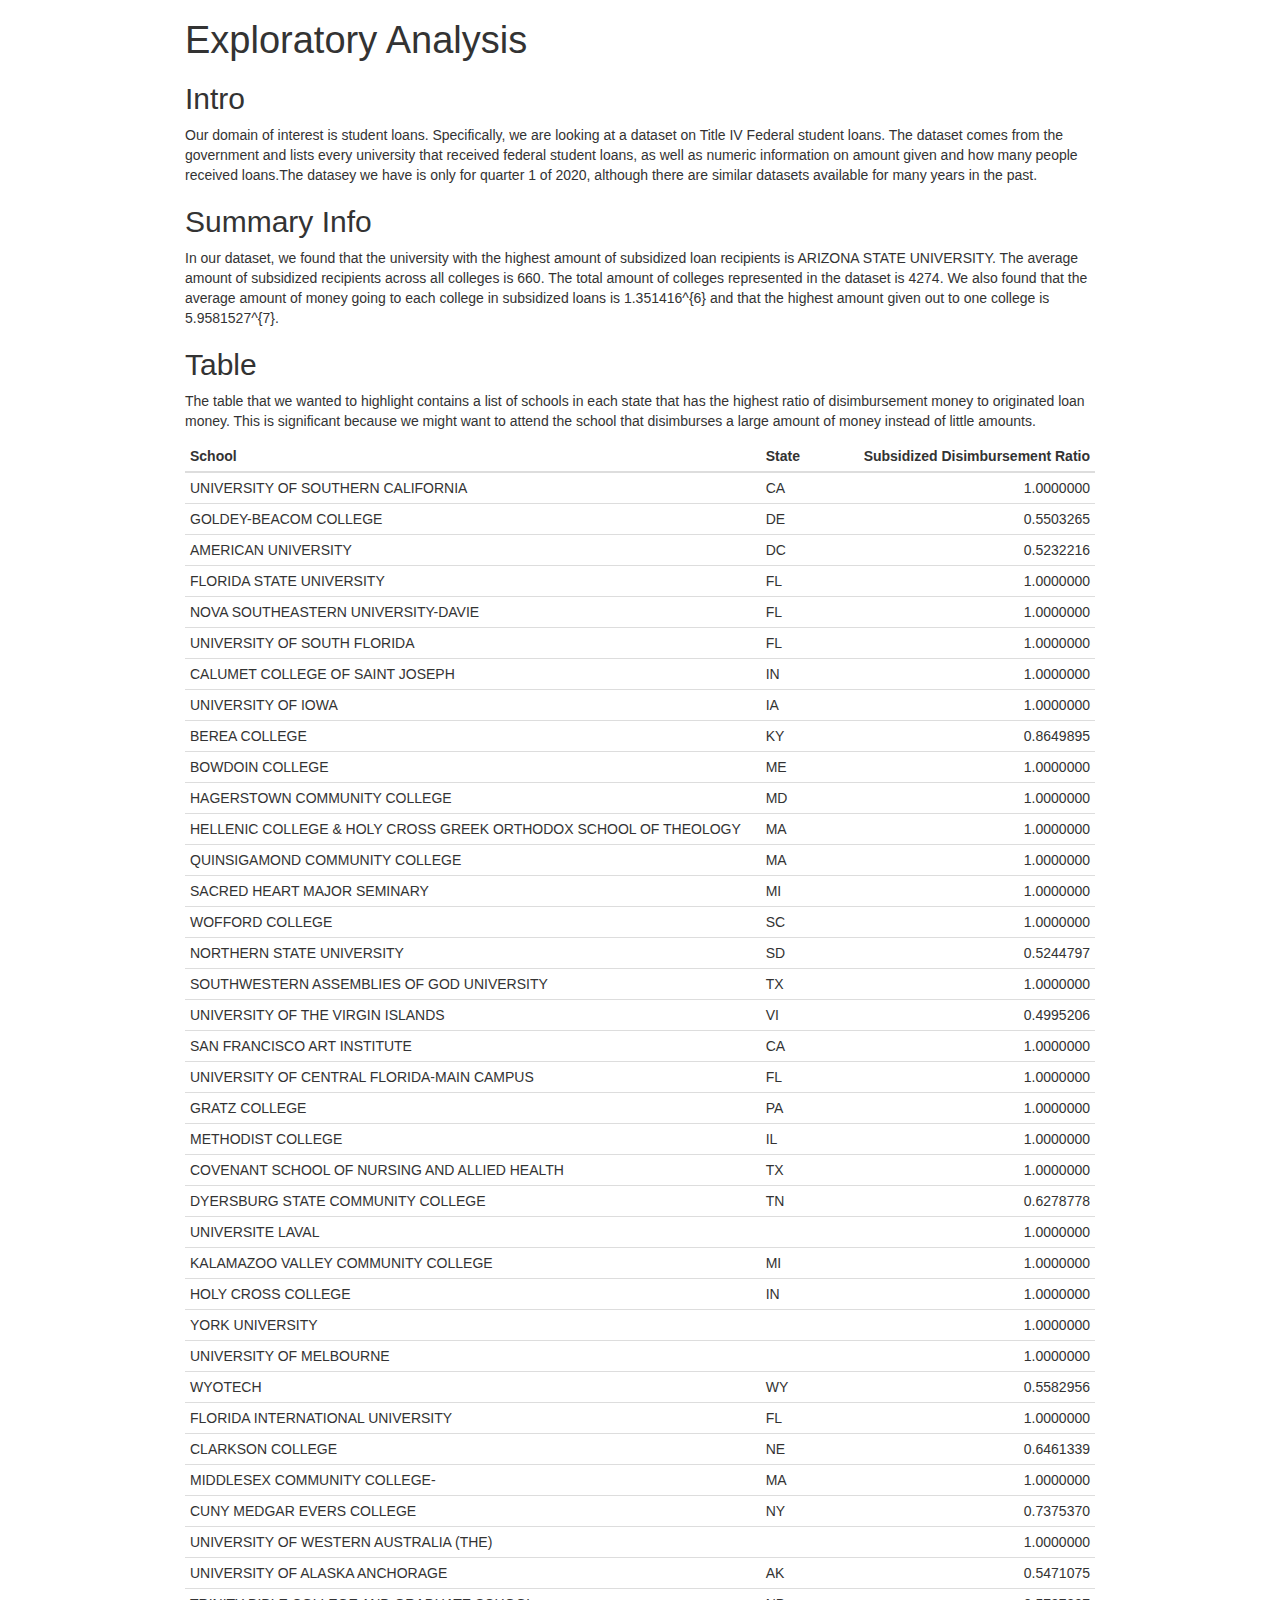
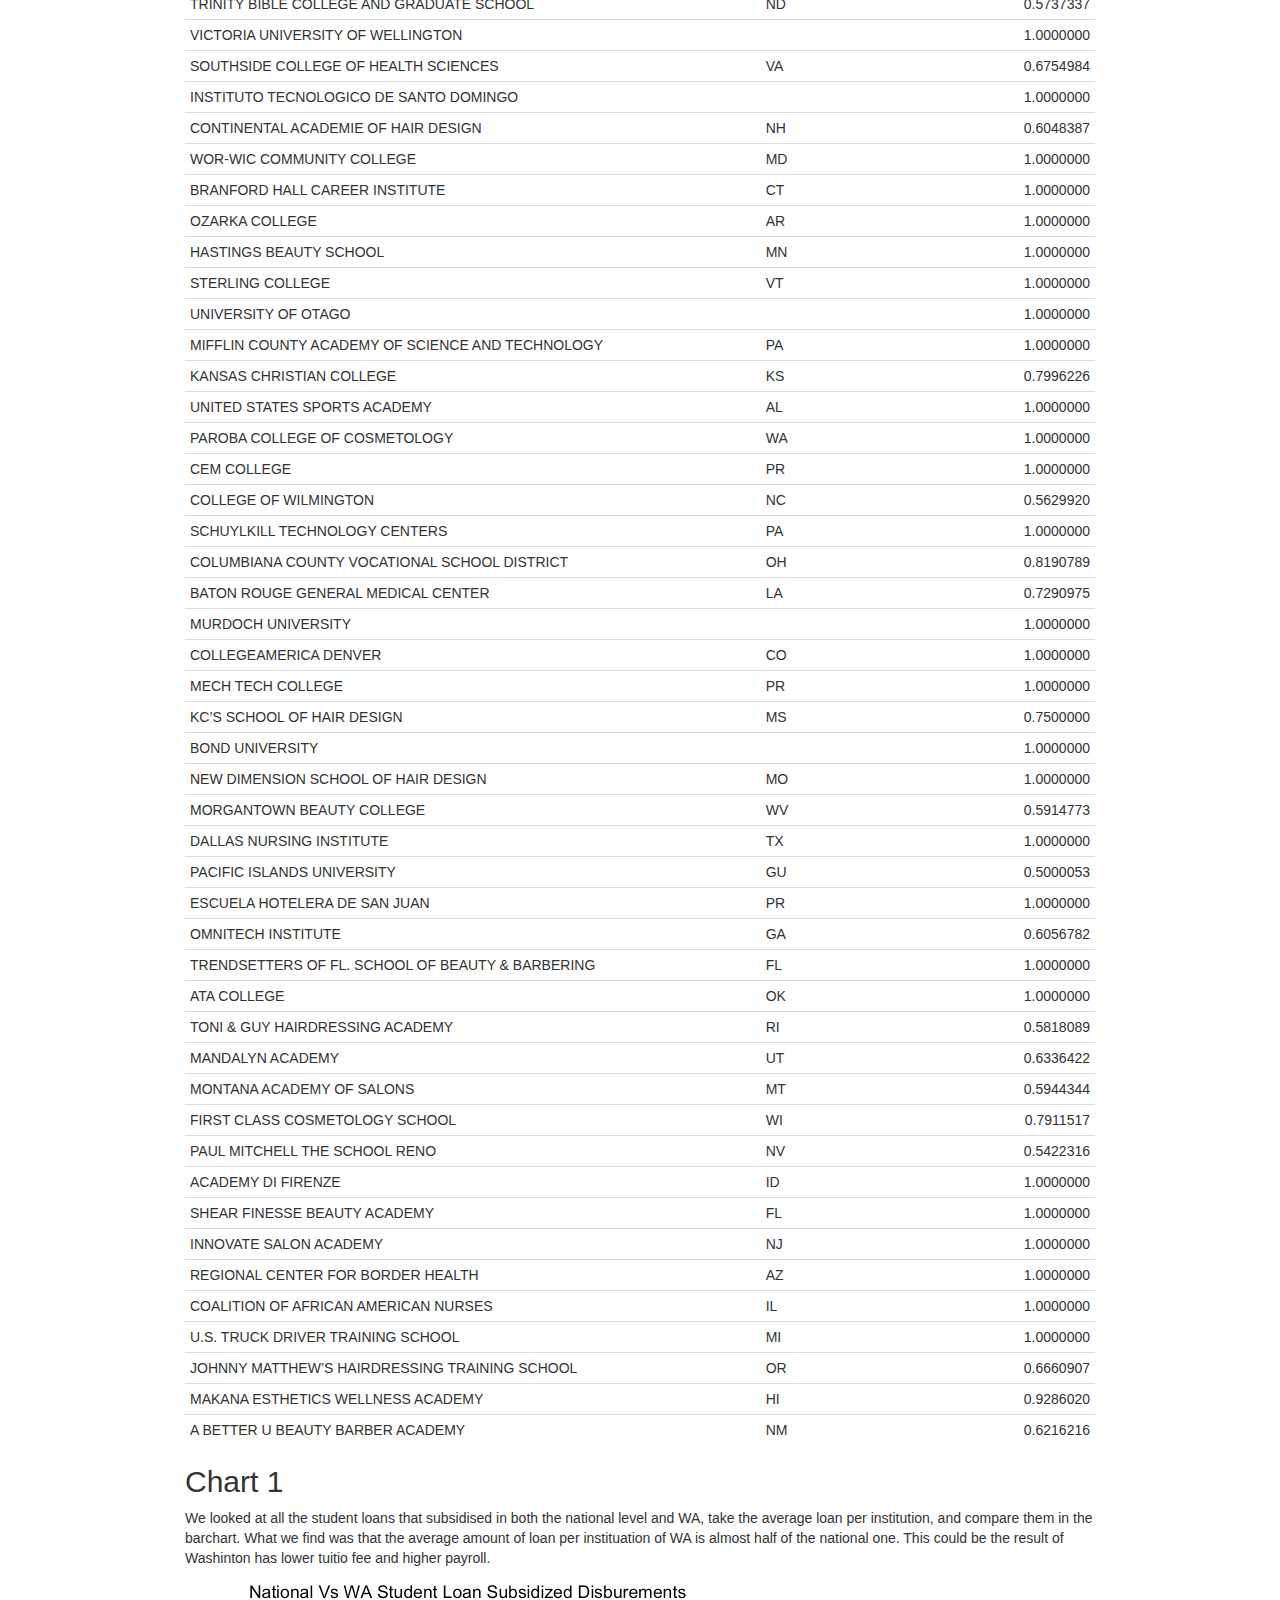
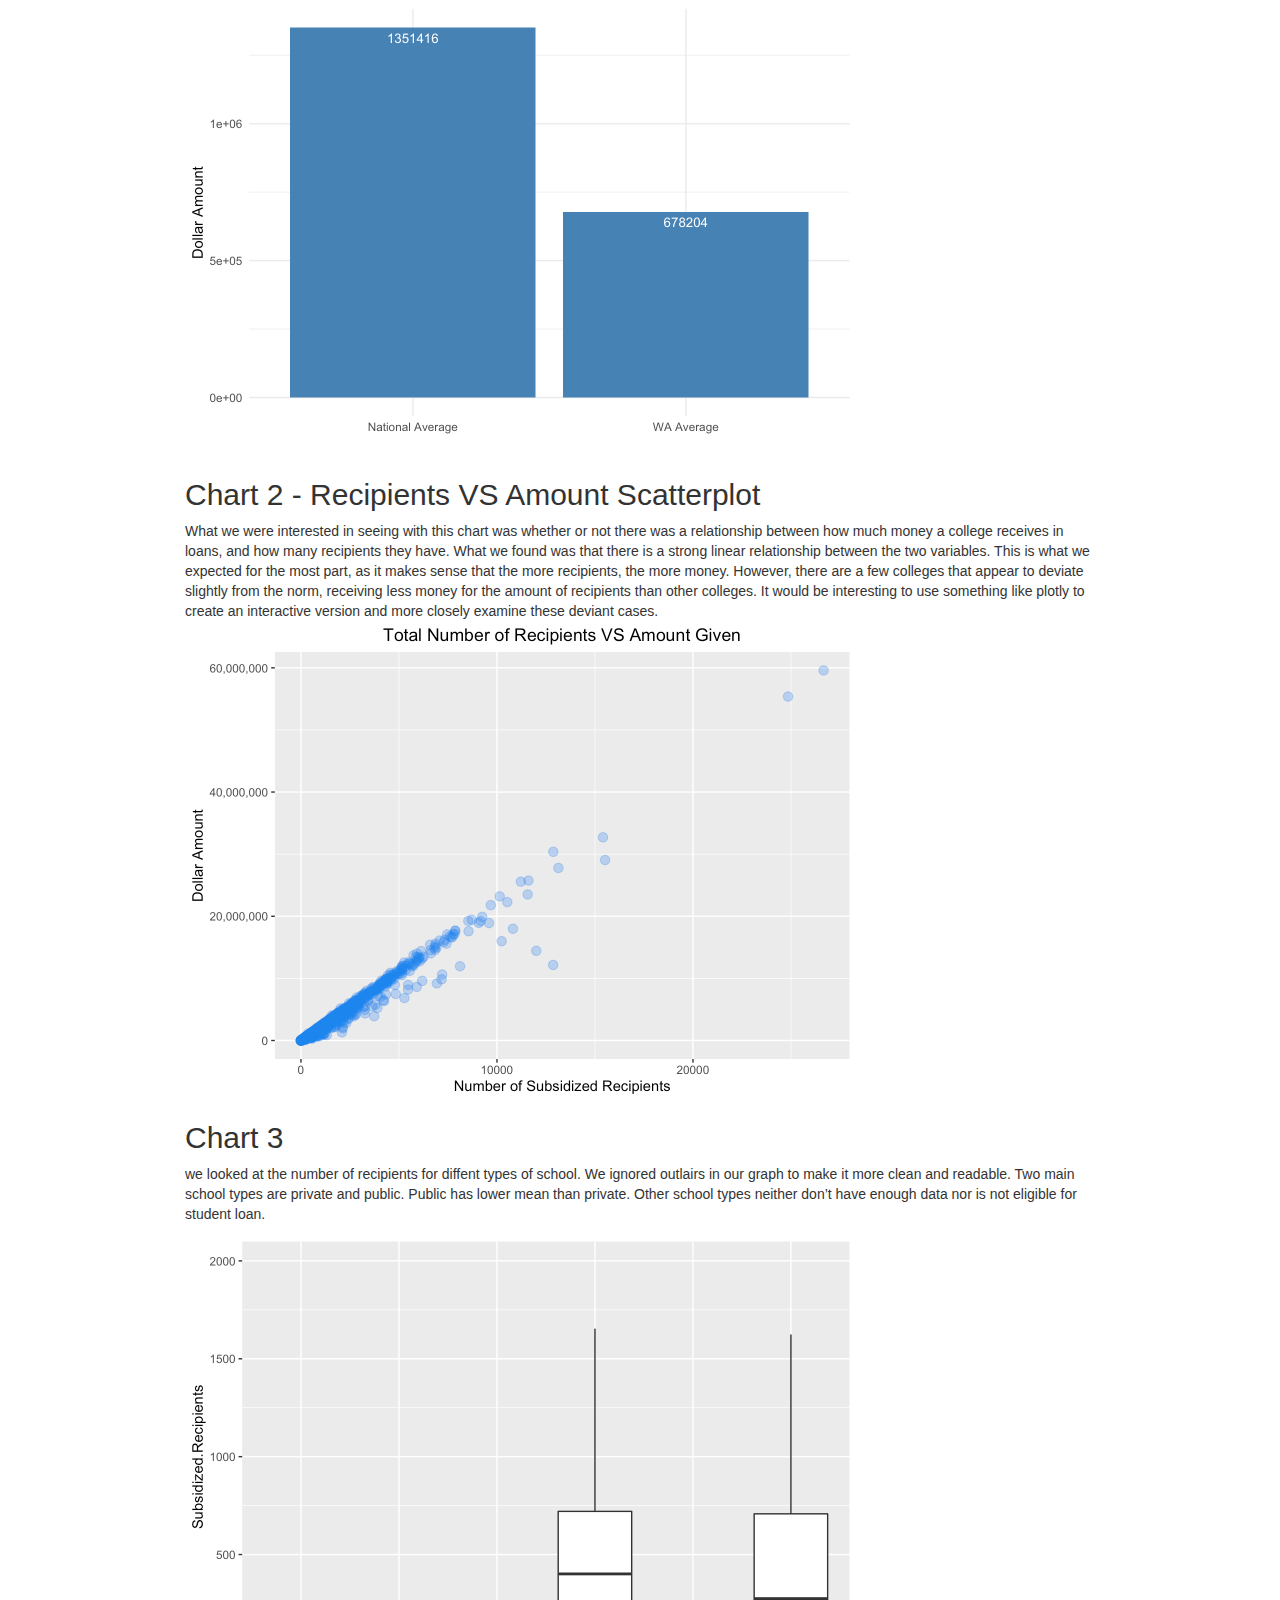
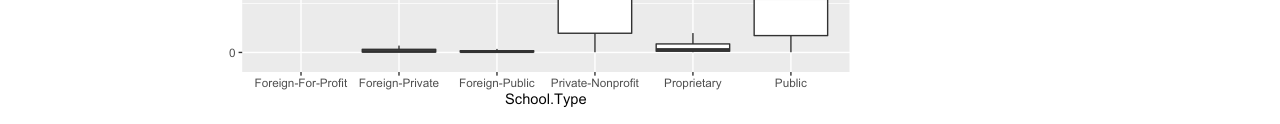
==== commit 50c7b34f: "chart3" ====
--- a/index.html
+++ b/index.html
@@ -13,199 +13,15 @@
 
 <title>Exploratory Analysis</title>
 
-<script>/*! jQuery v1.11.3 | (c) 2005, 2015 jQuery Foundation, Inc. | jquery.org/license */
-!function(a,b){"object"==typeof module&&"object"==typeof module.exports?module.exports=a.document?b(a,!0):function(a){if(!a.document)throw new Error("jQuery requires a window with a document");return b(a)}:b(a)}("undefined"!=typeof window?window:this,function(a,b){var c=[],d=c.slice,e=c.concat,f=c.push,g=c.indexOf,h={},i=h.toString,j=h.hasOwnProperty,k={},l="1.11.3",m=function(a,b){return new m.fn.init(a,b)},n=/^[\s\uFEFF\xA0]+|[\s\uFEFF\xA0]+$/g,o=/^-ms-/,p=/-([\da-z])/gi,q=function(a,b){return b.toUpperCase()};m.fn=m.prototype={jquery:l,constructor:m,selector:"",length:0,toArray:function(){return d.call(this)},get:function(a){return null!=a?0>a?this[a+this.length]:this[a]:d.call(this)},pushStack:function(a){var b=m.merge(this.constructor(),a);return b.prevObject=this,b.context=this.context,b},each:function(a,b){return m.each(this,a,b)},map:function(a){return this.pushStack(m.map(this,function(b,c){return a.call(b,c,b)}))},slice:function(){return this.pushStack(d.apply(this,arguments))},first:function(){return this.eq(0)},last:function(){return this.eq(-1)},eq:function(a){var b=this.length,c=+a+(0>a?b:0);return this.pushStack(c>=0&&b>c?[this[c]]:[])},end:function(){return this.prevObject||this.constructor(null)},push:f,sort:c.sort,splice:c.splice},m.extend=m.fn.extend=function(){var a,b,c,d,e,f,g=arguments[0]||{},h=1,i=arguments.length,j=!1;for("boolean"==typeof g&&(j=g,g=arguments[h]||{},h++),"object"==typeof g||m.isFunction(g)||(g={}),h===i&&(g=this,h--);i>h;h++)if(null!=(e=arguments[h]))for(d in e)a=g[d],c=e[d],g!==c&&(j&&c&&(m.isPlainObject(c)||(b=m.isArray(c)))?(b?(b=!1,f=a&&m.isArray(a)?a:[]):f=a&&m.isPlainObject(a)?a:{},g[d]=m.extend(j,f,c)):void 0!==c&&(g[d]=c));return g},m.extend({expando:"jQuery"+(l+Math.random()).replace(/\D/g,""),isReady:!0,error:function(a){throw new Error(a)},noop:function(){},isFunction:function(a){return"function"===m.type(a)},isArray:Array.isArray||function(a){return"array"===m.type(a)},isWindow:function(a){return null!=a&&a==a.window},isNumeric:function(a){return!m.isArray(a)&&a-parseFloat(a)+1>=0},isEmptyObject:function(a){var b;for(b in a)return!1;return!0},isPlainObject:function(a){var b;if(!a||"object"!==m.type(a)||a.nodeType||m.isWindow(a))return!1;try{if(a.constructor&&!j.call(a,"constructor")&&!j.call(a.constructor.prototype,"isPrototypeOf"))return!1}catch(c){return!1}if(k.ownLast)for(b in a)return j.call(a,b);for(b in a);return void 0===b||j.call(a,b)},type:function(a){return null==a?a+"":"object"==typeof a||"function"==typeof a?h[i.call(a)]||"object":typeof a},globalEval:function(b){b&&m.trim(b)&&(a.execScript||function(b){a.eval.call(a,b)})(b)},camelCase:function(a){return a.replace(o,"ms-").replace(p,q)},nodeName:function(a,b){return a.nodeName&&a.nodeName.toLowerCase()===b.toLowerCase()},each:function(a,b,c){var d,e=0,f=a.length,g=r(a);if(c){if(g){for(;f>e;e++)if(d=b.apply(a[e],c),d===!1)break}else for(e in a)if(d=b.apply(a[e],c),d===!1)break}else if(g){for(;f>e;e++)if(d=b.call(a[e],e,a[e]),d===!1)break}else for(e in a)if(d=b.call(a[e],e,a[e]),d===!1)break;return a},trim:function(a){return null==a?"":(a+"").replace(n,"")},makeArray:function(a,b){var c=b||[];return null!=a&&(r(Object(a))?m.merge(c,"string"==typeof a?[a]:a):f.call(c,a)),c},inArray:function(a,b,c){var d;if(b){if(g)return g.call(b,a,c);for(d=b.length,c=c?0>c?Math.max(0,d+c):c:0;d>c;c++)if(c in b&&b[c]===a)return c}return-1},merge:function(a,b){var c=+b.length,d=0,e=a.length;while(c>d)a[e++]=b[d++];if(c!==c)while(void 0!==b[d])a[e++]=b[d++];return a.length=e,a},grep:function(a,b,c){for(var d,e=[],f=0,g=a.length,h=!c;g>f;f++)d=!b(a[f],f),d!==h&&e.push(a[f]);return e},map:function(a,b,c){var d,f=0,g=a.length,h=r(a),i=[];if(h)for(;g>f;f++)d=b(a[f],f,c),null!=d&&i.push(d);else for(f in a)d=b(a[f],f,c),null!=d&&i.push(d);return e.apply([],i)},guid:1,proxy:function(a,b){var c,e,f;return"string"==typeof b&&(f=a[b],b=a,a=f),m.isFunction(a)?(c=d.call(arguments,2),e=function(){return a.apply(b||this,c.concat(d.call(arguments)))},e.guid=a.guid=a.guid||m.guid++,e):void 0},now:function(){return+new Date},support:k}),m.each("Boolean Number String Function Array Date RegExp Object Error".split(" "),function(a,b){h["[object "+b+"]"]=b.toLowerCase()});function r(a){var b="length"in a&&a.length,c=m.type(a);return"function"===c||m.isWindow(a)?!1:1===a.nodeType&&b?!0:"array"===c||0===b||"number"==typeof b&&b>0&&b-1 in a}var s=function(a){var b,c,d,e,f,g,h,i,j,k,l,m,n,o,p,q,r,s,t,u="sizzle"+1*new Date,v=a.document,w=0,x=0,y=ha(),z=ha(),A=ha(),B=function(a,b){return a===b&&(l=!0),0},C=1<<31,D={}.hasOwnProperty,E=[],F=E.pop,G=E.push,H=E.push,I=E.slice,J=function(a,b){for(var c=0,d=a.length;d>c;c++)if(a[c]===b)return c;return-1},K="checked|selected|async|autofocus|autoplay|controls|defer|disabled|hidden|ismap|loop|multiple|open|readonly|required|scoped",L="[\\x20\\t\\r\\n\\f]",M="(?:\\\\.|[\\w-]|[^\\x00-\\xa0])+",N=M.replace("w","w#"),O="\\["+L+"*("+M+")(?:"+L+"*([*^$|!~]?=)"+L+"*(?:'((?:\\\\.|[^\\\\'])*)'|\"((?:\\\\.|[^\\\\\"])*)\"|("+N+"))|)"+L+"*\\]",P=":("+M+")(?:\\((('((?:\\\\.|[^\\\\'])*)'|\"((?:\\\\.|[^\\\\\"])*)\")|((?:\\\\.|[^\\\\()[\\]]|"+O+")*)|.*)\\)|)",Q=new RegExp(L+"+","g"),R=new RegExp("^"+L+"+|((?:^|[^\\\\])(?:\\\\.)*)"+L+"+$","g"),S=new RegExp("^"+L+"*,"+L+"*"),T=new RegExp("^"+L+"*([>+~]|"+L+")"+L+"*"),U=new RegExp("="+L+"*([^\\]'\"]*?)"+L+"*\\]","g"),V=new RegExp(P),W=new RegExp("^"+N+"$"),X={ID:new RegExp("^#("+M+")"),CLASS:new RegExp("^\\.("+M+")"),TAG:new RegExp("^("+M.replace("w","w*")+")"),ATTR:new RegExp("^"+O),PSEUDO:new RegExp("^"+P),CHILD:new RegExp("^:(only|first|last|nth|nth-last)-(child|of-type)(?:\\("+L+"*(even|odd|(([+-]|)(\\d*)n|)"+L+"*(?:([+-]|)"+L+"*(\\d+)|))"+L+"*\\)|)","i"),bool:new RegExp("^(?:"+K+")$","i"),needsContext:new RegExp("^"+L+"*[>+~]|:(even|odd|eq|gt|lt|nth|first|last)(?:\\("+L+"*((?:-\\d)?\\d*)"+L+"*\\)|)(?=[^-]|$)","i")},Y=/^(?:input|select|textarea|button)$/i,Z=/^h\d$/i,$=/^[^{]+\{\s*\[native \w/,_=/^(?:#([\w-]+)|(\w+)|\.([\w-]+))$/,aa=/[+~]/,ba=/'|\\/g,ca=new RegExp("\\\\([\\da-f]{1,6}"+L+"?|("+L+")|.)","ig"),da=function(a,b,c){var d="0x"+b-65536;return d!==d||c?b:0>d?String.fromCharCode(d+65536):String.fromCharCode(d>>10|55296,1023&d|56320)},ea=function(){m()};try{H.apply(E=I.call(v.childNodes),v.childNodes),E[v.childNodes.length].nodeType}catch(fa){H={apply:E.length?function(a,b){G.apply(a,I.call(b))}:function(a,b){var c=a.length,d=0;while(a[c++]=b[d++]);a.length=c-1}}}function ga(a,b,d,e){var f,h,j,k,l,o,r,s,w,x;if((b?b.ownerDocument||b:v)!==n&&m(b),b=b||n,d=d||[],k=b.nodeType,"string"!=typeof a||!a||1!==k&&9!==k&&11!==k)return d;if(!e&&p){if(11!==k&&(f=_.exec(a)))if(j=f[1]){if(9===k){if(h=b.getElementById(j),!h||!h.parentNode)return d;if(h.id===j)return d.push(h),d}else if(b.ownerDocument&&(h=b.ownerDocument.getElementById(j))&&t(b,h)&&h.id===j)return d.push(h),d}else{if(f[2])return H.apply(d,b.getElementsByTagName(a)),d;if((j=f[3])&&c.getElementsByClassName)return H.apply(d,b.getElementsByClassName(j)),d}if(c.qsa&&(!q||!q.test(a))){if(s=r=u,w=b,x=1!==k&&a,1===k&&"object"!==b.nodeName.toLowerCase()){o=g(a),(r=b.getAttribute("id"))?s=r.replace(ba,"\\$&"):b.setAttribute("id",s),s="[id='"+s+"'] ",l=o.length;while(l--)o[l]=s+ra(o[l]);w=aa.test(a)&&pa(b.parentNode)||b,x=o.join(",")}if(x)try{return H.apply(d,w.querySelectorAll(x)),d}catch(y){}finally{r||b.removeAttribute("id")}}}return i(a.replace(R,"$1"),b,d,e)}function ha(){var a=[];function b(c,e){return a.push(c+" ")>d.cacheLength&&delete b[a.shift()],b[c+" "]=e}return b}function ia(a){return a[u]=!0,a}function ja(a){var b=n.createElement("div");try{return!!a(b)}catch(c){return!1}finally{b.parentNode&&b.parentNode.removeChild(b),b=null}}function ka(a,b){var c=a.split("|"),e=a.length;while(e--)d.attrHandle[c[e]]=b}function la(a,b){var c=b&&a,d=c&&1===a.nodeType&&1===b.nodeType&&(~b.sourceIndex||C)-(~a.sourceIndex||C);if(d)return d;if(c)while(c=c.nextSibling)if(c===b)return-1;return a?1:-1}function ma(a){return function(b){var c=b.nodeName.toLowerCase();return"input"===c&&b.type===a}}function na(a){return function(b){var c=b.nodeName.toLowerCase();return("input"===c||"button"===c)&&b.type===a}}function oa(a){return ia(function(b){return b=+b,ia(function(c,d){var e,f=a([],c.length,b),g=f.length;while(g--)c[e=f[g]]&&(c[e]=!(d[e]=c[e]))})})}function pa(a){return a&&"undefined"!=typeof a.getElementsByTagName&&a}c=ga.support={},f=ga.isXML=function(a){var b=a&&(a.ownerDocument||a).documentElement;return b?"HTML"!==b.nodeName:!1},m=ga.setDocument=function(a){var b,e,g=a?a.ownerDocument||a:v;return g!==n&&9===g.nodeType&&g.documentElement?(n=g,o=g.documentElement,e=g.defaultView,e&&e!==e.top&&(e.addEventListener?e.addEventListener("unload",ea,!1):e.attachEvent&&e.attachEvent("onunload",ea)),p=!f(g),c.attributes=ja(function(a){return a.className="i",!a.getAttribute("className")}),c.getElementsByTagName=ja(function(a){return a.appendChild(g.createComment("")),!a.getElementsByTagName("*").length}),c.getElementsByClassName=$.test(g.getElementsByClassName),c.getById=ja(function(a){return o.appendChild(a).id=u,!g.getElementsByName||!g.getElementsByName(u).length}),c.getById?(d.find.ID=function(a,b){if("undefined"!=typeof b.getElementById&&p){var c=b.getElementById(a);return c&&c.parentNode?[c]:[]}},d.filter.ID=function(a){var b=a.replace(ca,da);return function(a){return a.getAttribute("id")===b}}):(delete d.find.ID,d.filter.ID=function(a){var b=a.replace(ca,da);return function(a){var c="undefined"!=typeof a.getAttributeNode&&a.getAttributeNode("id");return c&&c.value===b}}),d.find.TAG=c.getElementsByTagName?function(a,b){return"undefined"!=typeof b.getElementsByTagName?b.getElementsByTagName(a):c.qsa?b.querySelectorAll(a):void 0}:function(a,b){var c,d=[],e=0,f=b.getElementsByTagName(a);if("*"===a){while(c=f[e++])1===c.nodeType&&d.push(c);return d}return f},d.find.CLASS=c.getElementsByClassName&&function(a,b){return p?b.getElementsByClassName(a):void 0},r=[],q=[],(c.qsa=$.test(g.querySelectorAll))&&(ja(function(a){o.appendChild(a).innerHTML="<a id='"+u+"'></a><select id='"+u+"-\f]' msallowcapture=''><option selected=''></option></select>",a.querySelectorAll("[msallowcapture^='']").length&&q.push("[*^$]="+L+"*(?:''|\"\")"),a.querySelectorAll("[selected]").length||q.push("\\["+L+"*(?:value|"+K+")"),a.querySelectorAll("[id~="+u+"-]").length||q.push("~="),a.querySelectorAll(":checked").length||q.push(":checked"),a.querySelectorAll("a#"+u+"+*").length||q.push(".#.+[+~]")}),ja(function(a){var b=g.createElement("input");b.setAttribute("type","hidden"),a.appendChild(b).setAttribute("name","D"),a.querySelectorAll("[name=d]").length&&q.push("name"+L+"*[*^$|!~]?="),a.querySelectorAll(":enabled").length||q.push(":enabled",":disabled"),a.querySelectorAll("*,:x"),q.push(",.*:")})),(c.matchesSelector=$.test(s=o.matches||o.webkitMatchesSelector||o.mozMatchesSelector||o.oMatchesSelector||o.msMatchesSelector))&&ja(function(a){c.disconnectedMatch=s.call(a,"div"),s.call(a,"[s!='']:x"),r.push("!=",P)}),q=q.length&&new RegExp(q.join("|")),r=r.length&&new RegExp(r.join("|")),b=$.test(o.compareDocumentPosition),t=b||$.test(o.contains)?function(a,b){var c=9===a.nodeType?a.documentElement:a,d=b&&b.parentNode;return a===d||!(!d||1!==d.nodeType||!(c.contains?c.contains(d):a.compareDocumentPosition&&16&a.compareDocumentPosition(d)))}:function(a,b){if(b)while(b=b.parentNode)if(b===a)return!0;return!1},B=b?function(a,b){if(a===b)return l=!0,0;var d=!a.compareDocumentPosition-!b.compareDocumentPosition;return d?d:(d=(a.ownerDocument||a)===(b.ownerDocument||b)?a.compareDocumentPosition(b):1,1&d||!c.sortDetached&&b.compareDocumentPosition(a)===d?a===g||a.ownerDocument===v&&t(v,a)?-1:b===g||b.ownerDocument===v&&t(v,b)?1:k?J(k,a)-J(k,b):0:4&d?-1:1)}:function(a,b){if(a===b)return l=!0,0;var c,d=0,e=a.parentNode,f=b.parentNode,h=[a],i=[b];if(!e||!f)return a===g?-1:b===g?1:e?-1:f?1:k?J(k,a)-J(k,b):0;if(e===f)return la(a,b);c=a;while(c=c.parentNode)h.unshift(c);c=b;while(c=c.parentNode)i.unshift(c);while(h[d]===i[d])d++;return d?la(h[d],i[d]):h[d]===v?-1:i[d]===v?1:0},g):n},ga.matches=function(a,b){return ga(a,null,null,b)},ga.matchesSelector=function(a,b){if((a.ownerDocument||a)!==n&&m(a),b=b.replace(U,"='$1']"),!(!c.matchesSelector||!p||r&&r.test(b)||q&&q.test(b)))try{var d=s.call(a,b);if(d||c.disconnectedMatch||a.document&&11!==a.document.nodeType)return d}catch(e){}return ga(b,n,null,[a]).length>0},ga.contains=function(a,b){return(a.ownerDocument||a)!==n&&m(a),t(a,b)},ga.attr=function(a,b){(a.ownerDocument||a)!==n&&m(a);var e=d.attrHandle[b.toLowerCase()],f=e&&D.call(d.attrHandle,b.toLowerCase())?e(a,b,!p):void 0;return void 0!==f?f:c.attributes||!p?a.getAttribute(b):(f=a.getAttributeNode(b))&&f.specified?f.value:null},ga.error=function(a){throw new Error("Syntax error, unrecognized expression: "+a)},ga.uniqueSort=function(a){var b,d=[],e=0,f=0;if(l=!c.detectDuplicates,k=!c.sortStable&&a.slice(0),a.sort(B),l){while(b=a[f++])b===a[f]&&(e=d.push(f));while(e--)a.splice(d[e],1)}return k=null,a},e=ga.getText=function(a){var b,c="",d=0,f=a.nodeType;if(f){if(1===f||9===f||11===f){if("string"==typeof a.textContent)return a.textContent;for(a=a.firstChild;a;a=a.nextSibling)c+=e(a)}else if(3===f||4===f)return a.nodeValue}else while(b=a[d++])c+=e(b);return c},d=ga.selectors={cacheLength:50,createPseudo:ia,match:X,attrHandle:{},find:{},relative:{">":{dir:"parentNode",first:!0}," ":{dir:"parentNode"},"+":{dir:"previousSibling",first:!0},"~":{dir:"previousSibling"}},preFilter:{ATTR:function(a){return a[1]=a[1].replace(ca,da),a[3]=(a[3]||a[4]||a[5]||"").replace(ca,da),"~="===a[2]&&(a[3]=" "+a[3]+" "),a.slice(0,4)},CHILD:function(a){return a[1]=a[1].toLowerCase(),"nth"===a[1].slice(0,3)?(a[3]||ga.error(a[0]),a[4]=+(a[4]?a[5]+(a[6]||1):2*("even"===a[3]||"odd"===a[3])),a[5]=+(a[7]+a[8]||"odd"===a[3])):a[3]&&ga.error(a[0]),a},PSEUDO:function(a){var b,c=!a[6]&&a[2];return X.CHILD.test(a[0])?null:(a[3]?a[2]=a[4]||a[5]||"":c&&V.test(c)&&(b=g(c,!0))&&(b=c.indexOf(")",c.length-b)-c.length)&&(a[0]=a[0].slice(0,b),a[2]=c.slice(0,b)),a.slice(0,3))}},filter:{TAG:function(a){var b=a.replace(ca,da).toLowerCase();return"*"===a?function(){return!0}:function(a){return a.nodeName&&a.nodeName.toLowerCase()===b}},CLASS:function(a){var b=y[a+" "];return b||(b=new RegExp("(^|"+L+")"+a+"("+L+"|$)"))&&y(a,function(a){return b.test("string"==typeof a.className&&a.className||"undefined"!=typeof a.getAttribute&&a.getAttribute("class")||"")})},ATTR:function(a,b,c){return function(d){var e=ga.attr(d,a);return null==e?"!="===b:b?(e+="","="===b?e===c:"!="===b?e!==c:"^="===b?c&&0===e.indexOf(c):"*="===b?c&&e.indexOf(c)>-1:"$="===b?c&&e.slice(-c.length)===c:"~="===b?(" "+e.replace(Q," ")+" ").indexOf(c)>-1:"|="===b?e===c||e.slice(0,c.length+1)===c+"-":!1):!0}},CHILD:function(a,b,c,d,e){var f="nth"!==a.slice(0,3),g="last"!==a.slice(-4),h="of-type"===b;return 1===d&&0===e?function(a){return!!a.parentNode}:function(b,c,i){var j,k,l,m,n,o,p=f!==g?"nextSibling":"previousSibling",q=b.parentNode,r=h&&b.nodeName.toLowerCase(),s=!i&&!h;if(q){if(f){while(p){l=b;while(l=l[p])if(h?l.nodeName.toLowerCase()===r:1===l.nodeType)return!1;o=p="only"===a&&!o&&"nextSibling"}return!0}if(o=[g?q.firstChild:q.lastChild],g&&s){k=q[u]||(q[u]={}),j=k[a]||[],n=j[0]===w&&j[1],m=j[0]===w&&j[2],l=n&&q.childNodes[n];while(l=++n&&l&&l[p]||(m=n=0)||o.pop())if(1===l.nodeType&&++m&&l===b){k[a]=[w,n,m];break}}else if(s&&(j=(b[u]||(b[u]={}))[a])&&j[0]===w)m=j[1];else while(l=++n&&l&&l[p]||(m=n=0)||o.pop())if((h?l.nodeName.toLowerCase()===r:1===l.nodeType)&&++m&&(s&&((l[u]||(l[u]={}))[a]=[w,m]),l===b))break;return m-=e,m===d||m%d===0&&m/d>=0}}},PSEUDO:function(a,b){var c,e=d.pseudos[a]||d.setFilters[a.toLowerCase()]||ga.error("unsupported pseudo: "+a);return e[u]?e(b):e.length>1?(c=[a,a,"",b],d.setFilters.hasOwnProperty(a.toLowerCase())?ia(function(a,c){var d,f=e(a,b),g=f.length;while(g--)d=J(a,f[g]),a[d]=!(c[d]=f[g])}):function(a){return e(a,0,c)}):e}},pseudos:{not:ia(function(a){var b=[],c=[],d=h(a.replace(R,"$1"));return d[u]?ia(function(a,b,c,e){var f,g=d(a,null,e,[]),h=a.length;while(h--)(f=g[h])&&(a[h]=!(b[h]=f))}):function(a,e,f){return b[0]=a,d(b,null,f,c),b[0]=null,!c.pop()}}),has:ia(function(a){return function(b){return ga(a,b).length>0}}),contains:ia(function(a){return a=a.replace(ca,da),function(b){return(b.textContent||b.innerText||e(b)).indexOf(a)>-1}}),lang:ia(function(a){return W.test(a||"")||ga.error("unsupported lang: "+a),a=a.replace(ca,da).toLowerCase(),function(b){var c;do if(c=p?b.lang:b.getAttribute("xml:lang")||b.getAttribute("lang"))return c=c.toLowerCase(),c===a||0===c.indexOf(a+"-");while((b=b.parentNode)&&1===b.nodeType);return!1}}),target:function(b){var c=a.location&&a.location.hash;return c&&c.slice(1)===b.id},root:function(a){return a===o},focus:function(a){return a===n.activeElement&&(!n.hasFocus||n.hasFocus())&&!!(a.type||a.href||~a.tabIndex)},enabled:function(a){return a.disabled===!1},disabled:function(a){return a.disabled===!0},checked:function(a){var b=a.nodeName.toLowerCase();return"input"===b&&!!a.checked||"option"===b&&!!a.selected},selected:function(a){return a.parentNode&&a.parentNode.selectedIndex,a.selected===!0},empty:function(a){for(a=a.firstChild;a;a=a.nextSibling)if(a.nodeType<6)return!1;return!0},parent:function(a){return!d.pseudos.empty(a)},header:function(a){return Z.test(a.nodeName)},input:function(a){return Y.test(a.nodeName)},button:function(a){var b=a.nodeName.toLowerCase();return"input"===b&&"button"===a.type||"button"===b},text:function(a){var b;return"input"===a.nodeName.toLowerCase()&&"text"===a.type&&(null==(b=a.getAttribute("type"))||"text"===b.toLowerCase())},first:oa(function(){return[0]}),last:oa(function(a,b){return[b-1]}),eq:oa(function(a,b,c){return[0>c?c+b:c]}),even:oa(function(a,b){for(var c=0;b>c;c+=2)a.push(c);return a}),odd:oa(function(a,b){for(var c=1;b>c;c+=2)a.push(c);return a}),lt:oa(function(a,b,c){for(var d=0>c?c+b:c;--d>=0;)a.push(d);return a}),gt:oa(function(a,b,c){for(var d=0>c?c+b:c;++d<b;)a.push(d);return a})}},d.pseudos.nth=d.pseudos.eq;for(b in{radio:!0,checkbox:!0,file:!0,password:!0,image:!0})d.pseudos[b]=ma(b);for(b in{submit:!0,reset:!0})d.pseudos[b]=na(b);function qa(){}qa.prototype=d.filters=d.pseudos,d.setFilters=new qa,g=ga.tokenize=function(a,b){var c,e,f,g,h,i,j,k=z[a+" "];if(k)return b?0:k.slice(0);h=a,i=[],j=d.preFilter;while(h){(!c||(e=S.exec(h)))&&(e&&(h=h.slice(e[0].length)||h),i.push(f=[])),c=!1,(e=T.exec(h))&&(c=e.shift(),f.push({value:c,type:e[0].replace(R," ")}),h=h.slice(c.length));for(g in d.filter)!(e=X[g].exec(h))||j[g]&&!(e=j[g](e))||(c=e.shift(),f.push({value:c,type:g,matches:e}),h=h.slice(c.length));if(!c)break}return b?h.length:h?ga.error(a):z(a,i).slice(0)};function ra(a){for(var b=0,c=a.length,d="";c>b;b++)d+=a[b].value;return d}function sa(a,b,c){var d=b.dir,e=c&&"parentNode"===d,f=x++;return b.first?function(b,c,f){while(b=b[d])if(1===b.nodeType||e)return a(b,c,f)}:function(b,c,g){var h,i,j=[w,f];if(g){while(b=b[d])if((1===b.nodeType||e)&&a(b,c,g))return!0}else while(b=b[d])if(1===b.nodeType||e){if(i=b[u]||(b[u]={}),(h=i[d])&&h[0]===w&&h[1]===f)return j[2]=h[2];if(i[d]=j,j[2]=a(b,c,g))return!0}}}function ta(a){return a.length>1?function(b,c,d){var e=a.length;while(e--)if(!a[e](b,c,d))return!1;return!0}:a[0]}function ua(a,b,c){for(var d=0,e=b.length;e>d;d++)ga(a,b[d],c);return c}function va(a,b,c,d,e){for(var f,g=[],h=0,i=a.length,j=null!=b;i>h;h++)(f=a[h])&&(!c||c(f,d,e))&&(g.push(f),j&&b.push(h));return g}function wa(a,b,c,d,e,f){return d&&!d[u]&&(d=wa(d)),e&&!e[u]&&(e=wa(e,f)),ia(function(f,g,h,i){var j,k,l,m=[],n=[],o=g.length,p=f||ua(b||"*",h.nodeType?[h]:h,[]),q=!a||!f&&b?p:va(p,m,a,h,i),r=c?e||(f?a:o||d)?[]:g:q;if(c&&c(q,r,h,i),d){j=va(r,n),d(j,[],h,i),k=j.length;while(k--)(l=j[k])&&(r[n[k]]=!(q[n[k]]=l))}if(f){if(e||a){if(e){j=[],k=r.length;while(k--)(l=r[k])&&j.push(q[k]=l);e(null,r=[],j,i)}k=r.length;while(k--)(l=r[k])&&(j=e?J(f,l):m[k])>-1&&(f[j]=!(g[j]=l))}}else r=va(r===g?r.splice(o,r.length):r),e?e(null,g,r,i):H.apply(g,r)})}function xa(a){for(var b,c,e,f=a.length,g=d.relative[a[0].type],h=g||d.relative[" "],i=g?1:0,k=sa(function(a){return a===b},h,!0),l=sa(function(a){return J(b,a)>-1},h,!0),m=[function(a,c,d){var e=!g&&(d||c!==j)||((b=c).nodeType?k(a,c,d):l(a,c,d));return b=null,e}];f>i;i++)if(c=d.relative[a[i].type])m=[sa(ta(m),c)];else{if(c=d.filter[a[i].type].apply(null,a[i].matches),c[u]){for(e=++i;f>e;e++)if(d.relative[a[e].type])break;return wa(i>1&&ta(m),i>1&&ra(a.slice(0,i-1).concat({value:" "===a[i-2].type?"*":""})).replace(R,"$1"),c,e>i&&xa(a.slice(i,e)),f>e&&xa(a=a.slice(e)),f>e&&ra(a))}m.push(c)}return ta(m)}function ya(a,b){var c=b.length>0,e=a.length>0,f=function(f,g,h,i,k){var l,m,o,p=0,q="0",r=f&&[],s=[],t=j,u=f||e&&d.find.TAG("*",k),v=w+=null==t?1:Math.random()||.1,x=u.length;for(k&&(j=g!==n&&g);q!==x&&null!=(l=u[q]);q++){if(e&&l){m=0;while(o=a[m++])if(o(l,g,h)){i.push(l);break}k&&(w=v)}c&&((l=!o&&l)&&p--,f&&r.push(l))}if(p+=q,c&&q!==p){m=0;while(o=b[m++])o(r,s,g,h);if(f){if(p>0)while(q--)r[q]||s[q]||(s[q]=F.call(i));s=va(s)}H.apply(i,s),k&&!f&&s.length>0&&p+b.length>1&&ga.uniqueSort(i)}return k&&(w=v,j=t),r};return c?ia(f):f}return h=ga.compile=function(a,b){var c,d=[],e=[],f=A[a+" "];if(!f){b||(b=g(a)),c=b.length;while(c--)f=xa(b[c]),f[u]?d.push(f):e.push(f);f=A(a,ya(e,d)),f.selector=a}return f},i=ga.select=function(a,b,e,f){var i,j,k,l,m,n="function"==typeof a&&a,o=!f&&g(a=n.selector||a);if(e=e||[],1===o.length){if(j=o[0]=o[0].slice(0),j.length>2&&"ID"===(k=j[0]).type&&c.getById&&9===b.nodeType&&p&&d.relative[j[1].type]){if(b=(d.find.ID(k.matches[0].replace(ca,da),b)||[])[0],!b)return e;n&&(b=b.parentNode),a=a.slice(j.shift().value.length)}i=X.needsContext.test(a)?0:j.length;while(i--){if(k=j[i],d.relative[l=k.type])break;if((m=d.find[l])&&(f=m(k.matches[0].replace(ca,da),aa.test(j[0].type)&&pa(b.parentNode)||b))){if(j.splice(i,1),a=f.length&&ra(j),!a)return H.apply(e,f),e;break}}}return(n||h(a,o))(f,b,!p,e,aa.test(a)&&pa(b.parentNode)||b),e},c.sortStable=u.split("").sort(B).join("")===u,c.detectDuplicates=!!l,m(),c.sortDetached=ja(function(a){return 1&a.compareDocumentPosition(n.createElement("div"))}),ja(function(a){return a.innerHTML="<a href='#'></a>","#"===a.firstChild.getAttribute("href")})||ka("type|href|height|width",function(a,b,c){return c?void 0:a.getAttribute(b,"type"===b.toLowerCase()?1:2)}),c.attributes&&ja(function(a){return a.innerHTML="<input/>",a.firstChild.setAttribute("value",""),""===a.firstChild.getAttribute("value")})||ka("value",function(a,b,c){return c||"input"!==a.nodeName.toLowerCase()?void 0:a.defaultValue}),ja(function(a){return null==a.getAttribute("disabled")})||ka(K,function(a,b,c){var d;return c?void 0:a[b]===!0?b.toLowerCase():(d=a.getAttributeNode(b))&&d.specified?d.value:null}),ga}(a);m.find=s,m.expr=s.selectors,m.expr[":"]=m.expr.pseudos,m.unique=s.uniqueSort,m.text=s.getText,m.isXMLDoc=s.isXML,m.contains=s.contains;var t=m.expr.match.needsContext,u=/^<(\w+)\s*\/?>(?:<\/\1>|)$/,v=/^.[^:#\[\.,]*$/;function w(a,b,c){if(m.isFunction(b))return m.grep(a,function(a,d){return!!b.call(a,d,a)!==c});if(b.nodeType)return m.grep(a,function(a){return a===b!==c});if("string"==typeof b){if(v.test(b))return m.filter(b,a,c);b=m.filter(b,a)}return m.grep(a,function(a){return m.inArray(a,b)>=0!==c})}m.filter=function(a,b,c){var d=b[0];return c&&(a=":not("+a+")"),1===b.length&&1===d.nodeType?m.find.matchesSelector(d,a)?[d]:[]:m.find.matches(a,m.grep(b,function(a){return 1===a.nodeType}))},m.fn.extend({find:function(a){var b,c=[],d=this,e=d.length;if("string"!=typeof a)return this.pushStack(m(a).filter(function(){for(b=0;e>b;b++)if(m.contains(d[b],this))return!0}));for(b=0;e>b;b++)m.find(a,d[b],c);return c=this.pushStack(e>1?m.unique(c):c),c.selector=this.selector?this.selector+" "+a:a,c},filter:function(a){return this.pushStack(w(this,a||[],!1))},not:function(a){return this.pushStack(w(this,a||[],!0))},is:function(a){return!!w(this,"string"==typeof a&&t.test(a)?m(a):a||[],!1).length}});var x,y=a.document,z=/^(?:\s*(<[\w\W]+>)[^>]*|#([\w-]*))$/,A=m.fn.init=function(a,b){var c,d;if(!a)return this;if("string"==typeof a){if(c="<"===a.charAt(0)&&">"===a.charAt(a.length-1)&&a.length>=3?[null,a,null]:z.exec(a),!c||!c[1]&&b)return!b||b.jquery?(b||x).find(a):this.constructor(b).find(a);if(c[1]){if(b=b instanceof m?b[0]:b,m.merge(this,m.parseHTML(c[1],b&&b.nodeType?b.ownerDocument||b:y,!0)),u.test(c[1])&&m.isPlainObject(b))for(c in b)m.isFunction(this[c])?this[c](b[c]):this.attr(c,b[c]);return this}if(d=y.getElementById(c[2]),d&&d.parentNode){if(d.id!==c[2])return x.find(a);this.length=1,this[0]=d}return this.context=y,this.selector=a,this}return a.nodeType?(this.context=this[0]=a,this.length=1,this):m.isFunction(a)?"undefined"!=typeof x.ready?x.ready(a):a(m):(void 0!==a.selector&&(this.selector=a.selector,this.context=a.context),m.makeArray(a,this))};A.prototype=m.fn,x=m(y);var B=/^(?:parents|prev(?:Until|All))/,C={children:!0,contents:!0,next:!0,prev:!0};m.extend({dir:function(a,b,c){var d=[],e=a[b];while(e&&9!==e.nodeType&&(void 0===c||1!==e.nodeType||!m(e).is(c)))1===e.nodeType&&d.push(e),e=e[b];return d},sibling:function(a,b){for(var c=[];a;a=a.nextSibling)1===a.nodeType&&a!==b&&c.push(a);return c}}),m.fn.extend({has:function(a){var b,c=m(a,this),d=c.length;return this.filter(function(){for(b=0;d>b;b++)if(m.contains(this,c[b]))return!0})},closest:function(a,b){for(var c,d=0,e=this.length,f=[],g=t.test(a)||"string"!=typeof a?m(a,b||this.context):0;e>d;d++)for(c=this[d];c&&c!==b;c=c.parentNode)if(c.nodeType<11&&(g?g.index(c)>-1:1===c.nodeType&&m.find.matchesSelector(c,a))){f.push(c);break}return this.pushStack(f.length>1?m.unique(f):f)},index:function(a){return a?"string"==typeof a?m.inArray(this[0],m(a)):m.inArray(a.jquery?a[0]:a,this):this[0]&&this[0].parentNode?this.first().prevAll().length:-1},add:function(a,b){return this.pushStack(m.unique(m.merge(this.get(),m(a,b))))},addBack:function(a){return this.add(null==a?this.prevObject:this.prevObject.filter(a))}});function D(a,b){do a=a[b];while(a&&1!==a.nodeType);return a}m.each({parent:function(a){var b=a.parentNode;return b&&11!==b.nodeType?b:null},parents:function(a){return m.dir(a,"parentNode")},parentsUntil:function(a,b,c){return m.dir(a,"parentNode",c)},next:function(a){return D(a,"nextSibling")},prev:function(a){return D(a,"previousSibling")},nextAll:function(a){return m.dir(a,"nextSibling")},prevAll:function(a){return m.dir(a,"previousSibling")},nextUntil:function(a,b,c){return m.dir(a,"nextSibling",c)},prevUntil:function(a,b,c){return m.dir(a,"previousSibling",c)},siblings:function(a){return m.sibling((a.parentNode||{}).firstChild,a)},children:function(a){return m.sibling(a.firstChild)},contents:function(a){return m.nodeName(a,"iframe")?a.contentDocument||a.contentWindow.document:m.merge([],a.childNodes)}},function(a,b){m.fn[a]=function(c,d){var e=m.map(this,b,c);return"Until"!==a.slice(-5)&&(d=c),d&&"string"==typeof d&&(e=m.filter(d,e)),this.length>1&&(C[a]||(e=m.unique(e)),B.test(a)&&(e=e.reverse())),this.pushStack(e)}});var E=/\S+/g,F={};function G(a){var b=F[a]={};return m.each(a.match(E)||[],function(a,c){b[c]=!0}),b}m.Callbacks=function(a){a="string"==typeof a?F[a]||G(a):m.extend({},a);var b,c,d,e,f,g,h=[],i=!a.once&&[],j=function(l){for(c=a.memory&&l,d=!0,f=g||0,g=0,e=h.length,b=!0;h&&e>f;f++)if(h[f].apply(l[0],l[1])===!1&&a.stopOnFalse){c=!1;break}b=!1,h&&(i?i.length&&j(i.shift()):c?h=[]:k.disable())},k={add:function(){if(h){var d=h.length;!function f(b){m.each(b,function(b,c){var d=m.type(c);"function"===d?a.unique&&k.has(c)||h.push(c):c&&c.length&&"string"!==d&&f(c)})}(arguments),b?e=h.length:c&&(g=d,j(c))}return this},remove:function(){return h&&m.each(arguments,function(a,c){var d;while((d=m.inArray(c,h,d))>-1)h.splice(d,1),b&&(e>=d&&e--,f>=d&&f--)}),this},has:function(a){return a?m.inArray(a,h)>-1:!(!h||!h.length)},empty:function(){return h=[],e=0,this},disable:function(){return h=i=c=void 0,this},disabled:function(){return!h},lock:function(){return i=void 0,c||k.disable(),this},locked:function(){return!i},fireWith:function(a,c){return!h||d&&!i||(c=c||[],c=[a,c.slice?c.slice():c],b?i.push(c):j(c)),this},fire:function(){return k.fireWith(this,arguments),this},fired:function(){return!!d}};return k},m.extend({Deferred:function(a){var b=[["resolve","done",m.Callbacks("once memory"),"resolved"],["reject","fail",m.Callbacks("once memory"),"rejected"],["notify","progress",m.Callbacks("memory")]],c="pending",d={state:function(){return c},always:function(){return e.done(arguments).fail(arguments),this},then:function(){var a=arguments;return m.Deferred(function(c){m.each(b,function(b,f){var g=m.isFunction(a[b])&&a[b];e[f[1]](function(){var a=g&&g.apply(this,arguments);a&&m.isFunction(a.promise)?a.promise().done(c.resolve).fail(c.reject).progress(c.notify):c[f[0]+"With"](this===d?c.promise():this,g?[a]:arguments)})}),a=null}).promise()},promise:function(a){return null!=a?m.extend(a,d):d}},e={};return d.pipe=d.then,m.each(b,function(a,f){var g=f[2],h=f[3];d[f[1]]=g.add,h&&g.add(function(){c=h},b[1^a][2].disable,b[2][2].lock),e[f[0]]=function(){return e[f[0]+"With"](this===e?d:this,arguments),this},e[f[0]+"With"]=g.fireWith}),d.promise(e),a&&a.call(e,e),e},when:function(a){var b=0,c=d.call(arguments),e=c.length,f=1!==e||a&&m.isFunction(a.promise)?e:0,g=1===f?a:m.Deferred(),h=function(a,b,c){return function(e){b[a]=this,c[a]=arguments.length>1?d.call(arguments):e,c===i?g.notifyWith(b,c):--f||g.resolveWith(b,c)}},i,j,k;if(e>1)for(i=new Array(e),j=new Array(e),k=new Array(e);e>b;b++)c[b]&&m.isFunction(c[b].promise)?c[b].promise().done(h(b,k,c)).fail(g.reject).progress(h(b,j,i)):--f;return f||g.resolveWith(k,c),g.promise()}});var H;m.fn.ready=function(a){return m.ready.promise().done(a),this},m.extend({isReady:!1,readyWait:1,holdReady:function(a){a?m.readyWait++:m.ready(!0)},ready:function(a){if(a===!0?!--m.readyWait:!m.isReady){if(!y.body)return setTimeout(m.ready);m.isReady=!0,a!==!0&&--m.readyWait>0||(H.resolveWith(y,[m]),m.fn.triggerHandler&&(m(y).triggerHandler("ready"),m(y).off("ready")))}}});function I(){y.addEventListener?(y.removeEventListener("DOMContentLoaded",J,!1),a.removeEventListener("load",J,!1)):(y.detachEvent("onreadystatechange",J),a.detachEvent("onload",J))}function J(){(y.addEventListener||"load"===event.type||"complete"===y.readyState)&&(I(),m.ready())}m.ready.promise=function(b){if(!H)if(H=m.Deferred(),"complete"===y.readyState)setTimeout(m.ready);else if(y.addEventListener)y.addEventListener("DOMContentLoaded",J,!1),a.addEventListener("load",J,!1);else{y.attachEvent("onreadystatechange",J),a.attachEvent("onload",J);var c=!1;try{c=null==a.frameElement&&y.documentElement}catch(d){}c&&c.doScroll&&!function e(){if(!m.isReady){try{c.doScroll("left")}catch(a){return setTimeout(e,50)}I(),m.ready()}}()}return H.promise(b)};var K="undefined",L;for(L in m(k))break;k.ownLast="0"!==L,k.inlineBlockNeedsLayout=!1,m(function(){var a,b,c,d;c=y.getElementsByTagName("body")[0],c&&c.style&&(b=y.createElement("div"),d=y.createElement("div"),d.style.cssText="position:absolute;border:0;width:0;height:0;top:0;left:-9999px",c.appendChild(d).appendChild(b),typeof b.style.zoom!==K&&(b.style.cssText="display:inline;margin:0;border:0;padding:1px;width:1px;zoom:1",k.inlineBlockNeedsLayout=a=3===b.offsetWidth,a&&(c.style.zoom=1)),c.removeChild(d))}),function(){var a=y.createElement("div");if(null==k.deleteExpando){k.deleteExpando=!0;try{delete a.test}catch(b){k.deleteExpando=!1}}a=null}(),m.acceptData=function(a){var b=m.noData[(a.nodeName+" ").toLowerCase()],c=+a.nodeType||1;return 1!==c&&9!==c?!1:!b||b!==!0&&a.getAttribute("classid")===b};var M=/^(?:\{[\w\W]*\}|\[[\w\W]*\])$/,N=/([A-Z])/g;function O(a,b,c){if(void 0===c&&1===a.nodeType){var d="data-"+b.replace(N,"-$1").toLowerCase();if(c=a.getAttribute(d),"string"==typeof c){try{c="true"===c?!0:"false"===c?!1:"null"===c?null:+c+""===c?+c:M.test(c)?m.parseJSON(c):c}catch(e){}m.data(a,b,c)}else c=void 0}return c}function P(a){var b;for(b in a)if(("data"!==b||!m.isEmptyObject(a[b]))&&"toJSON"!==b)return!1;
-
-return!0}function Q(a,b,d,e){if(m.acceptData(a)){var f,g,h=m.expando,i=a.nodeType,j=i?m.cache:a,k=i?a[h]:a[h]&&h;if(k&&j[k]&&(e||j[k].data)||void 0!==d||"string"!=typeof b)return k||(k=i?a[h]=c.pop()||m.guid++:h),j[k]||(j[k]=i?{}:{toJSON:m.noop}),("object"==typeof b||"function"==typeof b)&&(e?j[k]=m.extend(j[k],b):j[k].data=m.extend(j[k].data,b)),g=j[k],e||(g.data||(g.data={}),g=g.data),void 0!==d&&(g[m.camelCase(b)]=d),"string"==typeof b?(f=g[b],null==f&&(f=g[m.camelCase(b)])):f=g,f}}function R(a,b,c){if(m.acceptData(a)){var d,e,f=a.nodeType,g=f?m.cache:a,h=f?a[m.expando]:m.expando;if(g[h]){if(b&&(d=c?g[h]:g[h].data)){m.isArray(b)?b=b.concat(m.map(b,m.camelCase)):b in d?b=[b]:(b=m.camelCase(b),b=b in d?[b]:b.split(" ")),e=b.length;while(e--)delete d[b[e]];if(c?!P(d):!m.isEmptyObject(d))return}(c||(delete g[h].data,P(g[h])))&&(f?m.cleanData([a],!0):k.deleteExpando||g!=g.window?delete g[h]:g[h]=null)}}}m.extend({cache:{},noData:{"applet ":!0,"embed ":!0,"object ":"clsid:D27CDB6E-AE6D-11cf-96B8-444553540000"},hasData:function(a){return a=a.nodeType?m.cache[a[m.expando]]:a[m.expando],!!a&&!P(a)},data:function(a,b,c){return Q(a,b,c)},removeData:function(a,b){return R(a,b)},_data:function(a,b,c){return Q(a,b,c,!0)},_removeData:function(a,b){return R(a,b,!0)}}),m.fn.extend({data:function(a,b){var c,d,e,f=this[0],g=f&&f.attributes;if(void 0===a){if(this.length&&(e=m.data(f),1===f.nodeType&&!m._data(f,"parsedAttrs"))){c=g.length;while(c--)g[c]&&(d=g[c].name,0===d.indexOf("data-")&&(d=m.camelCase(d.slice(5)),O(f,d,e[d])));m._data(f,"parsedAttrs",!0)}return e}return"object"==typeof a?this.each(function(){m.data(this,a)}):arguments.length>1?this.each(function(){m.data(this,a,b)}):f?O(f,a,m.data(f,a)):void 0},removeData:function(a){return this.each(function(){m.removeData(this,a)})}}),m.extend({queue:function(a,b,c){var d;return a?(b=(b||"fx")+"queue",d=m._data(a,b),c&&(!d||m.isArray(c)?d=m._data(a,b,m.makeArray(c)):d.push(c)),d||[]):void 0},dequeue:function(a,b){b=b||"fx";var c=m.queue(a,b),d=c.length,e=c.shift(),f=m._queueHooks(a,b),g=function(){m.dequeue(a,b)};"inprogress"===e&&(e=c.shift(),d--),e&&("fx"===b&&c.unshift("inprogress"),delete f.stop,e.call(a,g,f)),!d&&f&&f.empty.fire()},_queueHooks:function(a,b){var c=b+"queueHooks";return m._data(a,c)||m._data(a,c,{empty:m.Callbacks("once memory").add(function(){m._removeData(a,b+"queue"),m._removeData(a,c)})})}}),m.fn.extend({queue:function(a,b){var c=2;return"string"!=typeof a&&(b=a,a="fx",c--),arguments.length<c?m.queue(this[0],a):void 0===b?this:this.each(function(){var c=m.queue(this,a,b);m._queueHooks(this,a),"fx"===a&&"inprogress"!==c[0]&&m.dequeue(this,a)})},dequeue:function(a){return this.each(function(){m.dequeue(this,a)})},clearQueue:function(a){return this.queue(a||"fx",[])},promise:function(a,b){var c,d=1,e=m.Deferred(),f=this,g=this.length,h=function(){--d||e.resolveWith(f,[f])};"string"!=typeof a&&(b=a,a=void 0),a=a||"fx";while(g--)c=m._data(f[g],a+"queueHooks"),c&&c.empty&&(d++,c.empty.add(h));return h(),e.promise(b)}});var S=/[+-]?(?:\d*\.|)\d+(?:[eE][+-]?\d+|)/.source,T=["Top","Right","Bottom","Left"],U=function(a,b){return a=b||a,"none"===m.css(a,"display")||!m.contains(a.ownerDocument,a)},V=m.access=function(a,b,c,d,e,f,g){var h=0,i=a.length,j=null==c;if("object"===m.type(c)){e=!0;for(h in c)m.access(a,b,h,c[h],!0,f,g)}else if(void 0!==d&&(e=!0,m.isFunction(d)||(g=!0),j&&(g?(b.call(a,d),b=null):(j=b,b=function(a,b,c){return j.call(m(a),c)})),b))for(;i>h;h++)b(a[h],c,g?d:d.call(a[h],h,b(a[h],c)));return e?a:j?b.call(a):i?b(a[0],c):f},W=/^(?:checkbox|radio)$/i;!function(){var a=y.createElement("input"),b=y.createElement("div"),c=y.createDocumentFragment();if(b.innerHTML="  <link/><table></table><a href='/a'>a</a><input type='checkbox'/>",k.leadingWhitespace=3===b.firstChild.nodeType,k.tbody=!b.getElementsByTagName("tbody").length,k.htmlSerialize=!!b.getElementsByTagName("link").length,k.html5Clone="<:nav></:nav>"!==y.createElement("nav").cloneNode(!0).outerHTML,a.type="checkbox",a.checked=!0,c.appendChild(a),k.appendChecked=a.checked,b.innerHTML="<textarea>x</textarea>",k.noCloneChecked=!!b.cloneNode(!0).lastChild.defaultValue,c.appendChild(b),b.innerHTML="<input type='radio' checked='checked' name='t'/>",k.checkClone=b.cloneNode(!0).cloneNode(!0).lastChild.checked,k.noCloneEvent=!0,b.attachEvent&&(b.attachEvent("onclick",function(){k.noCloneEvent=!1}),b.cloneNode(!0).click()),null==k.deleteExpando){k.deleteExpando=!0;try{delete b.test}catch(d){k.deleteExpando=!1}}}(),function(){var b,c,d=y.createElement("div");for(b in{submit:!0,change:!0,focusin:!0})c="on"+b,(k[b+"Bubbles"]=c in a)||(d.setAttribute(c,"t"),k[b+"Bubbles"]=d.attributes[c].expando===!1);d=null}();var X=/^(?:input|select|textarea)$/i,Y=/^key/,Z=/^(?:mouse|pointer|contextmenu)|click/,$=/^(?:focusinfocus|focusoutblur)$/,_=/^([^.]*)(?:\.(.+)|)$/;function aa(){return!0}function ba(){return!1}function ca(){try{return y.activeElement}catch(a){}}m.event={global:{},add:function(a,b,c,d,e){var f,g,h,i,j,k,l,n,o,p,q,r=m._data(a);if(r){c.handler&&(i=c,c=i.handler,e=i.selector),c.guid||(c.guid=m.guid++),(g=r.events)||(g=r.events={}),(k=r.handle)||(k=r.handle=function(a){return typeof m===K||a&&m.event.triggered===a.type?void 0:m.event.dispatch.apply(k.elem,arguments)},k.elem=a),b=(b||"").match(E)||[""],h=b.length;while(h--)f=_.exec(b[h])||[],o=q=f[1],p=(f[2]||"").split(".").sort(),o&&(j=m.event.special[o]||{},o=(e?j.delegateType:j.bindType)||o,j=m.event.special[o]||{},l=m.extend({type:o,origType:q,data:d,handler:c,guid:c.guid,selector:e,needsContext:e&&m.expr.match.needsContext.test(e),namespace:p.join(".")},i),(n=g[o])||(n=g[o]=[],n.delegateCount=0,j.setup&&j.setup.call(a,d,p,k)!==!1||(a.addEventListener?a.addEventListener(o,k,!1):a.attachEvent&&a.attachEvent("on"+o,k))),j.add&&(j.add.call(a,l),l.handler.guid||(l.handler.guid=c.guid)),e?n.splice(n.delegateCount++,0,l):n.push(l),m.event.global[o]=!0);a=null}},remove:function(a,b,c,d,e){var f,g,h,i,j,k,l,n,o,p,q,r=m.hasData(a)&&m._data(a);if(r&&(k=r.events)){b=(b||"").match(E)||[""],j=b.length;while(j--)if(h=_.exec(b[j])||[],o=q=h[1],p=(h[2]||"").split(".").sort(),o){l=m.event.special[o]||{},o=(d?l.delegateType:l.bindType)||o,n=k[o]||[],h=h[2]&&new RegExp("(^|\\.)"+p.join("\\.(?:.*\\.|)")+"(\\.|$)"),i=f=n.length;while(f--)g=n[f],!e&&q!==g.origType||c&&c.guid!==g.guid||h&&!h.test(g.namespace)||d&&d!==g.selector&&("**"!==d||!g.selector)||(n.splice(f,1),g.selector&&n.delegateCount--,l.remove&&l.remove.call(a,g));i&&!n.length&&(l.teardown&&l.teardown.call(a,p,r.handle)!==!1||m.removeEvent(a,o,r.handle),delete k[o])}else for(o in k)m.event.remove(a,o+b[j],c,d,!0);m.isEmptyObject(k)&&(delete r.handle,m._removeData(a,"events"))}},trigger:function(b,c,d,e){var f,g,h,i,k,l,n,o=[d||y],p=j.call(b,"type")?b.type:b,q=j.call(b,"namespace")?b.namespace.split("."):[];if(h=l=d=d||y,3!==d.nodeType&&8!==d.nodeType&&!$.test(p+m.event.triggered)&&(p.indexOf(".")>=0&&(q=p.split("."),p=q.shift(),q.sort()),g=p.indexOf(":")<0&&"on"+p,b=b[m.expando]?b:new m.Event(p,"object"==typeof b&&b),b.isTrigger=e?2:3,b.namespace=q.join("."),b.namespace_re=b.namespace?new RegExp("(^|\\.)"+q.join("\\.(?:.*\\.|)")+"(\\.|$)"):null,b.result=void 0,b.target||(b.target=d),c=null==c?[b]:m.makeArray(c,[b]),k=m.event.special[p]||{},e||!k.trigger||k.trigger.apply(d,c)!==!1)){if(!e&&!k.noBubble&&!m.isWindow(d)){for(i=k.delegateType||p,$.test(i+p)||(h=h.parentNode);h;h=h.parentNode)o.push(h),l=h;l===(d.ownerDocument||y)&&o.push(l.defaultView||l.parentWindow||a)}n=0;while((h=o[n++])&&!b.isPropagationStopped())b.type=n>1?i:k.bindType||p,f=(m._data(h,"events")||{})[b.type]&&m._data(h,"handle"),f&&f.apply(h,c),f=g&&h[g],f&&f.apply&&m.acceptData(h)&&(b.result=f.apply(h,c),b.result===!1&&b.preventDefault());if(b.type=p,!e&&!b.isDefaultPrevented()&&(!k._default||k._default.apply(o.pop(),c)===!1)&&m.acceptData(d)&&g&&d[p]&&!m.isWindow(d)){l=d[g],l&&(d[g]=null),m.event.triggered=p;try{d[p]()}catch(r){}m.event.triggered=void 0,l&&(d[g]=l)}return b.result}},dispatch:function(a){a=m.event.fix(a);var b,c,e,f,g,h=[],i=d.call(arguments),j=(m._data(this,"events")||{})[a.type]||[],k=m.event.special[a.type]||{};if(i[0]=a,a.delegateTarget=this,!k.preDispatch||k.preDispatch.call(this,a)!==!1){h=m.event.handlers.call(this,a,j),b=0;while((f=h[b++])&&!a.isPropagationStopped()){a.currentTarget=f.elem,g=0;while((e=f.handlers[g++])&&!a.isImmediatePropagationStopped())(!a.namespace_re||a.namespace_re.test(e.namespace))&&(a.handleObj=e,a.data=e.data,c=((m.event.special[e.origType]||{}).handle||e.handler).apply(f.elem,i),void 0!==c&&(a.result=c)===!1&&(a.preventDefault(),a.stopPropagation()))}return k.postDispatch&&k.postDispatch.call(this,a),a.result}},handlers:function(a,b){var c,d,e,f,g=[],h=b.delegateCount,i=a.target;if(h&&i.nodeType&&(!a.button||"click"!==a.type))for(;i!=this;i=i.parentNode||this)if(1===i.nodeType&&(i.disabled!==!0||"click"!==a.type)){for(e=[],f=0;h>f;f++)d=b[f],c=d.selector+" ",void 0===e[c]&&(e[c]=d.needsContext?m(c,this).index(i)>=0:m.find(c,this,null,[i]).length),e[c]&&e.push(d);e.length&&g.push({elem:i,handlers:e})}return h<b.length&&g.push({elem:this,handlers:b.slice(h)}),g},fix:function(a){if(a[m.expando])return a;var b,c,d,e=a.type,f=a,g=this.fixHooks[e];g||(this.fixHooks[e]=g=Z.test(e)?this.mouseHooks:Y.test(e)?this.keyHooks:{}),d=g.props?this.props.concat(g.props):this.props,a=new m.Event(f),b=d.length;while(b--)c=d[b],a[c]=f[c];return a.target||(a.target=f.srcElement||y),3===a.target.nodeType&&(a.target=a.target.parentNode),a.metaKey=!!a.metaKey,g.filter?g.filter(a,f):a},props:"altKey bubbles cancelable ctrlKey currentTarget eventPhase metaKey relatedTarget shiftKey target timeStamp view which".split(" "),fixHooks:{},keyHooks:{props:"char charCode key keyCode".split(" "),filter:function(a,b){return null==a.which&&(a.which=null!=b.charCode?b.charCode:b.keyCode),a}},mouseHooks:{props:"button buttons clientX clientY fromElement offsetX offsetY pageX pageY screenX screenY toElement".split(" "),filter:function(a,b){var c,d,e,f=b.button,g=b.fromElement;return null==a.pageX&&null!=b.clientX&&(d=a.target.ownerDocument||y,e=d.documentElement,c=d.body,a.pageX=b.clientX+(e&&e.scrollLeft||c&&c.scrollLeft||0)-(e&&e.clientLeft||c&&c.clientLeft||0),a.pageY=b.clientY+(e&&e.scrollTop||c&&c.scrollTop||0)-(e&&e.clientTop||c&&c.clientTop||0)),!a.relatedTarget&&g&&(a.relatedTarget=g===a.target?b.toElement:g),a.which||void 0===f||(a.which=1&f?1:2&f?3:4&f?2:0),a}},special:{load:{noBubble:!0},focus:{trigger:function(){if(this!==ca()&&this.focus)try{return this.focus(),!1}catch(a){}},delegateType:"focusin"},blur:{trigger:function(){return this===ca()&&this.blur?(this.blur(),!1):void 0},delegateType:"focusout"},click:{trigger:function(){return m.nodeName(this,"input")&&"checkbox"===this.type&&this.click?(this.click(),!1):void 0},_default:function(a){return m.nodeName(a.target,"a")}},beforeunload:{postDispatch:function(a){void 0!==a.result&&a.originalEvent&&(a.originalEvent.returnValue=a.result)}}},simulate:function(a,b,c,d){var e=m.extend(new m.Event,c,{type:a,isSimulated:!0,originalEvent:{}});d?m.event.trigger(e,null,b):m.event.dispatch.call(b,e),e.isDefaultPrevented()&&c.preventDefault()}},m.removeEvent=y.removeEventListener?function(a,b,c){a.removeEventListener&&a.removeEventListener(b,c,!1)}:function(a,b,c){var d="on"+b;a.detachEvent&&(typeof a[d]===K&&(a[d]=null),a.detachEvent(d,c))},m.Event=function(a,b){return this instanceof m.Event?(a&&a.type?(this.originalEvent=a,this.type=a.type,this.isDefaultPrevented=a.defaultPrevented||void 0===a.defaultPrevented&&a.returnValue===!1?aa:ba):this.type=a,b&&m.extend(this,b),this.timeStamp=a&&a.timeStamp||m.now(),void(this[m.expando]=!0)):new m.Event(a,b)},m.Event.prototype={isDefaultPrevented:ba,isPropagationStopped:ba,isImmediatePropagationStopped:ba,preventDefault:function(){var a=this.originalEvent;this.isDefaultPrevented=aa,a&&(a.preventDefault?a.preventDefault():a.returnValue=!1)},stopPropagation:function(){var a=this.originalEvent;this.isPropagationStopped=aa,a&&(a.stopPropagation&&a.stopPropagation(),a.cancelBubble=!0)},stopImmediatePropagation:function(){var a=this.originalEvent;this.isImmediatePropagationStopped=aa,a&&a.stopImmediatePropagation&&a.stopImmediatePropagation(),this.stopPropagation()}},m.each({mouseenter:"mouseover",mouseleave:"mouseout",pointerenter:"pointerover",pointerleave:"pointerout"},function(a,b){m.event.special[a]={delegateType:b,bindType:b,handle:function(a){var c,d=this,e=a.relatedTarget,f=a.handleObj;return(!e||e!==d&&!m.contains(d,e))&&(a.type=f.origType,c=f.handler.apply(this,arguments),a.type=b),c}}}),k.submitBubbles||(m.event.special.submit={setup:function(){return m.nodeName(this,"form")?!1:void m.event.add(this,"click._submit keypress._submit",function(a){var b=a.target,c=m.nodeName(b,"input")||m.nodeName(b,"button")?b.form:void 0;c&&!m._data(c,"submitBubbles")&&(m.event.add(c,"submit._submit",function(a){a._submit_bubble=!0}),m._data(c,"submitBubbles",!0))})},postDispatch:function(a){a._submit_bubble&&(delete a._submit_bubble,this.parentNode&&!a.isTrigger&&m.event.simulate("submit",this.parentNode,a,!0))},teardown:function(){return m.nodeName(this,"form")?!1:void m.event.remove(this,"._submit")}}),k.changeBubbles||(m.event.special.change={setup:function(){return X.test(this.nodeName)?(("checkbox"===this.type||"radio"===this.type)&&(m.event.add(this,"propertychange._change",function(a){"checked"===a.originalEvent.propertyName&&(this._just_changed=!0)}),m.event.add(this,"click._change",function(a){this._just_changed&&!a.isTrigger&&(this._just_changed=!1),m.event.simulate("change",this,a,!0)})),!1):void m.event.add(this,"beforeactivate._change",function(a){var b=a.target;X.test(b.nodeName)&&!m._data(b,"changeBubbles")&&(m.event.add(b,"change._change",function(a){!this.parentNode||a.isSimulated||a.isTrigger||m.event.simulate("change",this.parentNode,a,!0)}),m._data(b,"changeBubbles",!0))})},handle:function(a){var b=a.target;return this!==b||a.isSimulated||a.isTrigger||"radio"!==b.type&&"checkbox"!==b.type?a.handleObj.handler.apply(this,arguments):void 0},teardown:function(){return m.event.remove(this,"._change"),!X.test(this.nodeName)}}),k.focusinBubbles||m.each({focus:"focusin",blur:"focusout"},function(a,b){var c=function(a){m.event.simulate(b,a.target,m.event.fix(a),!0)};m.event.special[b]={setup:function(){var d=this.ownerDocument||this,e=m._data(d,b);e||d.addEventListener(a,c,!0),m._data(d,b,(e||0)+1)},teardown:function(){var d=this.ownerDocument||this,e=m._data(d,b)-1;e?m._data(d,b,e):(d.removeEventListener(a,c,!0),m._removeData(d,b))}}}),m.fn.extend({on:function(a,b,c,d,e){var f,g;if("object"==typeof a){"string"!=typeof b&&(c=c||b,b=void 0);for(f in a)this.on(f,b,c,a[f],e);return this}if(null==c&&null==d?(d=b,c=b=void 0):null==d&&("string"==typeof b?(d=c,c=void 0):(d=c,c=b,b=void 0)),d===!1)d=ba;else if(!d)return this;return 1===e&&(g=d,d=function(a){return m().off(a),g.apply(this,arguments)},d.guid=g.guid||(g.guid=m.guid++)),this.each(function(){m.event.add(this,a,d,c,b)})},one:function(a,b,c,d){return this.on(a,b,c,d,1)},off:function(a,b,c){var d,e;if(a&&a.preventDefault&&a.handleObj)return d=a.handleObj,m(a.delegateTarget).off(d.namespace?d.origType+"."+d.namespace:d.origType,d.selector,d.handler),this;if("object"==typeof a){for(e in a)this.off(e,b,a[e]);return this}return(b===!1||"function"==typeof b)&&(c=b,b=void 0),c===!1&&(c=ba),this.each(function(){m.event.remove(this,a,c,b)})},trigger:function(a,b){return this.each(function(){m.event.trigger(a,b,this)})},triggerHandler:function(a,b){var c=this[0];return c?m.event.trigger(a,b,c,!0):void 0}});function da(a){var b=ea.split("|"),c=a.createDocumentFragment();if(c.createElement)while(b.length)c.createElement(b.pop());return c}var ea="abbr|article|aside|audio|bdi|canvas|data|datalist|details|figcaption|figure|footer|header|hgroup|mark|meter|nav|output|progress|section|summary|time|video",fa=/ jQuery\d+="(?:null|\d+)"/g,ga=new RegExp("<(?:"+ea+")[\\s/>]","i"),ha=/^\s+/,ia=/<(?!area|br|col|embed|hr|img|input|link|meta|param)(([\w:]+)[^>]*)\/>/gi,ja=/<([\w:]+)/,ka=/<tbody/i,la=/<|&#?\w+;/,ma=/<(?:script|style|link)/i,na=/checked\s*(?:[^=]|=\s*.checked.)/i,oa=/^$|\/(?:java|ecma)script/i,pa=/^true\/(.*)/,qa=/^\s*<!(?:\[CDATA\[|--)|(?:\]\]|--)>\s*$/g,ra={option:[1,"<select multiple='multiple'>","</select>"],legend:[1,"<fieldset>","</fieldset>"],area:[1,"<map>","</map>"],param:[1,"<object>","</object>"],thead:[1,"<table>","</table>"],tr:[2,"<table><tbody>","</tbody></table>"],col:[2,"<table><tbody></tbody><colgroup>","</colgroup></table>"],td:[3,"<table><tbody><tr>","</tr></tbody></table>"],_default:k.htmlSerialize?[0,"",""]:[1,"X<div>","</div>"]},sa=da(y),ta=sa.appendChild(y.createElement("div"));ra.optgroup=ra.option,ra.tbody=ra.tfoot=ra.colgroup=ra.caption=ra.thead,ra.th=ra.td;function ua(a,b){var c,d,e=0,f=typeof a.getElementsByTagName!==K?a.getElementsByTagName(b||"*"):typeof a.querySelectorAll!==K?a.querySelectorAll(b||"*"):void 0;if(!f)for(f=[],c=a.childNodes||a;null!=(d=c[e]);e++)!b||m.nodeName(d,b)?f.push(d):m.merge(f,ua(d,b));return void 0===b||b&&m.nodeName(a,b)?m.merge([a],f):f}function va(a){W.test(a.type)&&(a.defaultChecked=a.checked)}function wa(a,b){return m.nodeName(a,"table")&&m.nodeName(11!==b.nodeType?b:b.firstChild,"tr")?a.getElementsByTagName("tbody")[0]||a.appendChild(a.ownerDocument.createElement("tbody")):a}function xa(a){return a.type=(null!==m.find.attr(a,"type"))+"/"+a.type,a}function ya(a){var b=pa.exec(a.type);return b?a.type=b[1]:a.removeAttribute("type"),a}function za(a,b){for(var c,d=0;null!=(c=a[d]);d++)m._data(c,"globalEval",!b||m._data(b[d],"globalEval"))}function Aa(a,b){if(1===b.nodeType&&m.hasData(a)){var c,d,e,f=m._data(a),g=m._data(b,f),h=f.events;if(h){delete g.handle,g.events={};for(c in h)for(d=0,e=h[c].length;e>d;d++)m.event.add(b,c,h[c][d])}g.data&&(g.data=m.extend({},g.data))}}function Ba(a,b){var c,d,e;if(1===b.nodeType){if(c=b.nodeName.toLowerCase(),!k.noCloneEvent&&b[m.expando]){e=m._data(b);for(d in e.events)m.removeEvent(b,d,e.handle);b.removeAttribute(m.expando)}"script"===c&&b.text!==a.text?(xa(b).text=a.text,ya(b)):"object"===c?(b.parentNode&&(b.outerHTML=a.outerHTML),k.html5Clone&&a.innerHTML&&!m.trim(b.innerHTML)&&(b.innerHTML=a.innerHTML)):"input"===c&&W.test(a.type)?(b.defaultChecked=b.checked=a.checked,b.value!==a.value&&(b.value=a.value)):"option"===c?b.defaultSelected=b.selected=a.defaultSelected:("input"===c||"textarea"===c)&&(b.defaultValue=a.defaultValue)}}m.extend({clone:function(a,b,c){var d,e,f,g,h,i=m.contains(a.ownerDocument,a);if(k.html5Clone||m.isXMLDoc(a)||!ga.test("<"+a.nodeName+">")?f=a.cloneNode(!0):(ta.innerHTML=a.outerHTML,ta.removeChild(f=ta.firstChild)),!(k.noCloneEvent&&k.noCloneChecked||1!==a.nodeType&&11!==a.nodeType||m.isXMLDoc(a)))for(d=ua(f),h=ua(a),g=0;null!=(e=h[g]);++g)d[g]&&Ba(e,d[g]);if(b)if(c)for(h=h||ua(a),d=d||ua(f),g=0;null!=(e=h[g]);g++)Aa(e,d[g]);else Aa(a,f);return d=ua(f,"script"),d.length>0&&za(d,!i&&ua(a,"script")),d=h=e=null,f},buildFragment:function(a,b,c,d){for(var e,f,g,h,i,j,l,n=a.length,o=da(b),p=[],q=0;n>q;q++)if(f=a[q],f||0===f)if("object"===m.type(f))m.merge(p,f.nodeType?[f]:f);else if(la.test(f)){h=h||o.appendChild(b.createElement("div")),i=(ja.exec(f)||["",""])[1].toLowerCase(),l=ra[i]||ra._default,h.innerHTML=l[1]+f.replace(ia,"<$1></$2>")+l[2],e=l[0];while(e--)h=h.lastChild;if(!k.leadingWhitespace&&ha.test(f)&&p.push(b.createTextNode(ha.exec(f)[0])),!k.tbody){f="table"!==i||ka.test(f)?"<table>"!==l[1]||ka.test(f)?0:h:h.firstChild,e=f&&f.childNodes.length;while(e--)m.nodeName(j=f.childNodes[e],"tbody")&&!j.childNodes.length&&f.removeChild(j)}m.merge(p,h.childNodes),h.textContent="";while(h.firstChild)h.removeChild(h.firstChild);h=o.lastChild}else p.push(b.createTextNode(f));h&&o.removeChild(h),k.appendChecked||m.grep(ua(p,"input"),va),q=0;while(f=p[q++])if((!d||-1===m.inArray(f,d))&&(g=m.contains(f.ownerDocument,f),h=ua(o.appendChild(f),"script"),g&&za(h),c)){e=0;while(f=h[e++])oa.test(f.type||"")&&c.push(f)}return h=null,o},cleanData:function(a,b){for(var d,e,f,g,h=0,i=m.expando,j=m.cache,l=k.deleteExpando,n=m.event.special;null!=(d=a[h]);h++)if((b||m.acceptData(d))&&(f=d[i],g=f&&j[f])){if(g.events)for(e in g.events)n[e]?m.event.remove(d,e):m.removeEvent(d,e,g.handle);j[f]&&(delete j[f],l?delete d[i]:typeof d.removeAttribute!==K?d.removeAttribute(i):d[i]=null,c.push(f))}}}),m.fn.extend({text:function(a){return V(this,function(a){return void 0===a?m.text(this):this.empty().append((this[0]&&this[0].ownerDocument||y).createTextNode(a))},null,a,arguments.length)},append:function(){return this.domManip(arguments,function(a){if(1===this.nodeType||11===this.nodeType||9===this.nodeType){var b=wa(this,a);b.appendChild(a)}})},prepend:function(){return this.domManip(arguments,function(a){if(1===this.nodeType||11===this.nodeType||9===this.nodeType){var b=wa(this,a);b.insertBefore(a,b.firstChild)}})},before:function(){return this.domManip(arguments,function(a){this.parentNode&&this.parentNode.insertBefore(a,this)})},after:function(){return this.domManip(arguments,function(a){this.parentNode&&this.parentNode.insertBefore(a,this.nextSibling)})},remove:function(a,b){for(var c,d=a?m.filter(a,this):this,e=0;null!=(c=d[e]);e++)b||1!==c.nodeType||m.cleanData(ua(c)),c.parentNode&&(b&&m.contains(c.ownerDocument,c)&&za(ua(c,"script")),c.parentNode.removeChild(c));return this},empty:function(){for(var a,b=0;null!=(a=this[b]);b++){1===a.nodeType&&m.cleanData(ua(a,!1));while(a.firstChild)a.removeChild(a.firstChild);a.options&&m.nodeName(a,"select")&&(a.options.length=0)}return this},clone:function(a,b){return a=null==a?!1:a,b=null==b?a:b,this.map(function(){return m.clone(this,a,b)})},html:function(a){return V(this,function(a){var b=this[0]||{},c=0,d=this.length;if(void 0===a)return 1===b.nodeType?b.innerHTML.replace(fa,""):void 0;if(!("string"!=typeof a||ma.test(a)||!k.htmlSerialize&&ga.test(a)||!k.leadingWhitespace&&ha.test(a)||ra[(ja.exec(a)||["",""])[1].toLowerCase()])){a=a.replace(ia,"<$1></$2>");try{for(;d>c;c++)b=this[c]||{},1===b.nodeType&&(m.cleanData(ua(b,!1)),b.innerHTML=a);b=0}catch(e){}}b&&this.empty().append(a)},null,a,arguments.length)},replaceWith:function(){var a=arguments[0];return this.domManip(arguments,function(b){a=this.parentNode,m.cleanData(ua(this)),a&&a.replaceChild(b,this)}),a&&(a.length||a.nodeType)?this:this.remove()},detach:function(a){return this.remove(a,!0)},domManip:function(a,b){a=e.apply([],a);var c,d,f,g,h,i,j=0,l=this.length,n=this,o=l-1,p=a[0],q=m.isFunction(p);if(q||l>1&&"string"==typeof p&&!k.checkClone&&na.test(p))return this.each(function(c){var d=n.eq(c);q&&(a[0]=p.call(this,c,d.html())),d.domManip(a,b)});if(l&&(i=m.buildFragment(a,this[0].ownerDocument,!1,this),c=i.firstChild,1===i.childNodes.length&&(i=c),c)){for(g=m.map(ua(i,"script"),xa),f=g.length;l>j;j++)d=i,j!==o&&(d=m.clone(d,!0,!0),f&&m.merge(g,ua(d,"script"))),b.call(this[j],d,j);if(f)for(h=g[g.length-1].ownerDocument,m.map(g,ya),j=0;f>j;j++)d=g[j],oa.test(d.type||"")&&!m._data(d,"globalEval")&&m.contains(h,d)&&(d.src?m._evalUrl&&m._evalUrl(d.src):m.globalEval((d.text||d.textContent||d.innerHTML||"").replace(qa,"")));i=c=null}return this}}),m.each({appendTo:"append",prependTo:"prepend",insertBefore:"before",insertAfter:"after",replaceAll:"replaceWith"},function(a,b){m.fn[a]=function(a){for(var c,d=0,e=[],g=m(a),h=g.length-1;h>=d;d++)c=d===h?this:this.clone(!0),m(g[d])[b](c),f.apply(e,c.get());return this.pushStack(e)}});var Ca,Da={};function Ea(b,c){var d,e=m(c.createElement(b)).appendTo(c.body),f=a.getDefaultComputedStyle&&(d=a.getDefaultComputedStyle(e[0]))?d.display:m.css(e[0],"display");return e.detach(),f}function Fa(a){var b=y,c=Da[a];return c||(c=Ea(a,b),"none"!==c&&c||(Ca=(Ca||m("<iframe frameborder='0' width='0' height='0'/>")).appendTo(b.documentElement),b=(Ca[0].contentWindow||Ca[0].contentDocument).document,b.write(),b.close(),c=Ea(a,b),Ca.detach()),Da[a]=c),c}!function(){var a;k.shrinkWrapBlocks=function(){if(null!=a)return a;a=!1;var b,c,d;return c=y.getElementsByTagName("body")[0],c&&c.style?(b=y.createElement("div"),d=y.createElement("div"),d.style.cssText="position:absolute;border:0;width:0;height:0;top:0;left:-9999px",c.appendChild(d).appendChild(b),typeof b.style.zoom!==K&&(b.style.cssText="-webkit-box-sizing:content-box;-moz-box-sizing:content-box;box-sizing:content-box;display:block;margin:0;border:0;padding:1px;width:1px;zoom:1",b.appendChild(y.createElement("div")).style.width="5px",a=3!==b.offsetWidth),c.removeChild(d),a):void 0}}();var Ga=/^margin/,Ha=new RegExp("^("+S+")(?!px)[a-z%]+$","i"),Ia,Ja,Ka=/^(top|right|bottom|left)$/;a.getComputedStyle?(Ia=function(b){return b.ownerDocument.defaultView.opener?b.ownerDocument.defaultView.getComputedStyle(b,null):a.getComputedStyle(b,null)},Ja=function(a,b,c){var d,e,f,g,h=a.style;return c=c||Ia(a),g=c?c.getPropertyValue(b)||c[b]:void 0,c&&(""!==g||m.contains(a.ownerDocument,a)||(g=m.style(a,b)),Ha.test(g)&&Ga.test(b)&&(d=h.width,e=h.minWidth,f=h.maxWidth,h.minWidth=h.maxWidth=h.width=g,g=c.width,h.width=d,h.minWidth=e,h.maxWidth=f)),void 0===g?g:g+""}):y.documentElement.currentStyle&&(Ia=function(a){return a.currentStyle},Ja=function(a,b,c){var d,e,f,g,h=a.style;return c=c||Ia(a),g=c?c[b]:void 0,null==g&&h&&h[b]&&(g=h[b]),Ha.test(g)&&!Ka.test(b)&&(d=h.left,e=a.runtimeStyle,f=e&&e.left,f&&(e.left=a.currentStyle.left),h.left="fontSize"===b?"1em":g,g=h.pixelLeft+"px",h.left=d,f&&(e.left=f)),void 0===g?g:g+""||"auto"});function La(a,b){return{get:function(){var c=a();if(null!=c)return c?void delete this.get:(this.get=b).apply(this,arguments)}}}!function(){var b,c,d,e,f,g,h;if(b=y.createElement("div"),b.innerHTML="  <link/><table></table><a href='/a'>a</a><input type='checkbox'/>",d=b.getElementsByTagName("a")[0],c=d&&d.style){c.cssText="float:left;opacity:.5",k.opacity="0.5"===c.opacity,k.cssFloat=!!c.cssFloat,b.style.backgroundClip="content-box",b.cloneNode(!0).style.backgroundClip="",k.clearCloneStyle="content-box"===b.style.backgroundClip,k.boxSizing=""===c.boxSizing||""===c.MozBoxSizing||""===c.WebkitBoxSizing,m.extend(k,{reliableHiddenOffsets:function(){return null==g&&i(),g},boxSizingReliable:function(){return null==f&&i(),f},pixelPosition:function(){return null==e&&i(),e},reliableMarginRight:function(){return null==h&&i(),h}});function i(){var b,c,d,i;c=y.getElementsByTagName("body")[0],c&&c.style&&(b=y.createElement("div"),d=y.createElement("div"),d.style.cssText="position:absolute;border:0;width:0;height:0;top:0;left:-9999px",c.appendChild(d).appendChild(b),b.style.cssText="-webkit-box-sizing:border-box;-moz-box-sizing:border-box;box-sizing:border-box;display:block;margin-top:1%;top:1%;border:1px;padding:1px;width:4px;position:absolute",e=f=!1,h=!0,a.getComputedStyle&&(e="1%"!==(a.getComputedStyle(b,null)||{}).top,f="4px"===(a.getComputedStyle(b,null)||{width:"4px"}).width,i=b.appendChild(y.createElement("div")),i.style.cssText=b.style.cssText="-webkit-box-sizing:content-box;-moz-box-sizing:content-box;box-sizing:content-box;display:block;margin:0;border:0;padding:0",i.style.marginRight=i.style.width="0",b.style.width="1px",h=!parseFloat((a.getComputedStyle(i,null)||{}).marginRight),b.removeChild(i)),b.innerHTML="<table><tr><td></td><td>t</td></tr></table>",i=b.getElementsByTagName("td"),i[0].style.cssText="margin:0;border:0;padding:0;display:none",g=0===i[0].offsetHeight,g&&(i[0].style.display="",i[1].style.display="none",g=0===i[0].offsetHeight),c.removeChild(d))}}}(),m.swap=function(a,b,c,d){var e,f,g={};for(f in b)g[f]=a.style[f],a.style[f]=b[f];e=c.apply(a,d||[]);for(f in b)a.style[f]=g[f];return e};var Ma=/alpha\([^)]*\)/i,Na=/opacity\s*=\s*([^)]*)/,Oa=/^(none|table(?!-c[ea]).+)/,Pa=new RegExp("^("+S+")(.*)$","i"),Qa=new RegExp("^([+-])=("+S+")","i"),Ra={position:"absolute",visibility:"hidden",display:"block"},Sa={letterSpacing:"0",fontWeight:"400"},Ta=["Webkit","O","Moz","ms"];function Ua(a,b){if(b in a)return b;var c=b.charAt(0).toUpperCase()+b.slice(1),d=b,e=Ta.length;while(e--)if(b=Ta[e]+c,b in a)return b;return d}function Va(a,b){for(var c,d,e,f=[],g=0,h=a.length;h>g;g++)d=a[g],d.style&&(f[g]=m._data(d,"olddisplay"),c=d.style.display,b?(f[g]||"none"!==c||(d.style.display=""),""===d.style.display&&U(d)&&(f[g]=m._data(d,"olddisplay",Fa(d.nodeName)))):(e=U(d),(c&&"none"!==c||!e)&&m._data(d,"olddisplay",e?c:m.css(d,"display"))));for(g=0;h>g;g++)d=a[g],d.style&&(b&&"none"!==d.style.display&&""!==d.style.display||(d.style.display=b?f[g]||"":"none"));return a}function Wa(a,b,c){var d=Pa.exec(b);return d?Math.max(0,d[1]-(c||0))+(d[2]||"px"):b}function Xa(a,b,c,d,e){for(var f=c===(d?"border":"content")?4:"width"===b?1:0,g=0;4>f;f+=2)"margin"===c&&(g+=m.css(a,c+T[f],!0,e)),d?("content"===c&&(g-=m.css(a,"padding"+T[f],!0,e)),"margin"!==c&&(g-=m.css(a,"border"+T[f]+"Width",!0,e))):(g+=m.css(a,"padding"+T[f],!0,e),"padding"!==c&&(g+=m.css(a,"border"+T[f]+"Width",!0,e)));return g}function Ya(a,b,c){var d=!0,e="width"===b?a.offsetWidth:a.offsetHeight,f=Ia(a),g=k.boxSizing&&"border-box"===m.css(a,"boxSizing",!1,f);if(0>=e||null==e){if(e=Ja(a,b,f),(0>e||null==e)&&(e=a.style[b]),Ha.test(e))return e;d=g&&(k.boxSizingReliable()||e===a.style[b]),e=parseFloat(e)||0}return e+Xa(a,b,c||(g?"border":"content"),d,f)+"px"}m.extend({cssHooks:{opacity:{get:function(a,b){if(b){var c=Ja(a,"opacity");return""===c?"1":c}}}},cssNumber:{columnCount:!0,fillOpacity:!0,flexGrow:!0,flexShrink:!0,fontWeight:!0,lineHeight:!0,opacity:!0,order:!0,orphans:!0,widows:!0,zIndex:!0,zoom:!0},cssProps:{"float":k.cssFloat?"cssFloat":"styleFloat"},style:function(a,b,c,d){if(a&&3!==a.nodeType&&8!==a.nodeType&&a.style){var e,f,g,h=m.camelCase(b),i=a.style;if(b=m.cssProps[h]||(m.cssProps[h]=Ua(i,h)),g=m.cssHooks[b]||m.cssHooks[h],void 0===c)return g&&"get"in g&&void 0!==(e=g.get(a,!1,d))?e:i[b];if(f=typeof c,"string"===f&&(e=Qa.exec(c))&&(c=(e[1]+1)*e[2]+parseFloat(m.css(a,b)),f="number"),null!=c&&c===c&&("number"!==f||m.cssNumber[h]||(c+="px"),k.clearCloneStyle||""!==c||0!==b.indexOf("background")||(i[b]="inherit"),!(g&&"set"in g&&void 0===(c=g.set(a,c,d)))))try{i[b]=c}catch(j){}}},css:function(a,b,c,d){var e,f,g,h=m.camelCase(b);return b=m.cssProps[h]||(m.cssProps[h]=Ua(a.style,h)),g=m.cssHooks[b]||m.cssHooks[h],g&&"get"in g&&(f=g.get(a,!0,c)),void 0===f&&(f=Ja(a,b,d)),"normal"===f&&b in Sa&&(f=Sa[b]),""===c||c?(e=parseFloat(f),c===!0||m.isNumeric(e)?e||0:f):f}}),m.each(["height","width"],function(a,b){m.cssHooks[b]={get:function(a,c,d){return c?Oa.test(m.css(a,"display"))&&0===a.offsetWidth?m.swap(a,Ra,function(){return Ya(a,b,d)}):Ya(a,b,d):void 0},set:function(a,c,d){var e=d&&Ia(a);return Wa(a,c,d?Xa(a,b,d,k.boxSizing&&"border-box"===m.css(a,"boxSizing",!1,e),e):0)}}}),k.opacity||(m.cssHooks.opacity={get:function(a,b){return Na.test((b&&a.currentStyle?a.currentStyle.filter:a.style.filter)||"")?.01*parseFloat(RegExp.$1)+"":b?"1":""},set:function(a,b){var c=a.style,d=a.currentStyle,e=m.isNumeric(b)?"alpha(opacity="+100*b+")":"",f=d&&d.filter||c.filter||"";c.zoom=1,(b>=1||""===b)&&""===m.trim(f.replace(Ma,""))&&c.removeAttribute&&(c.removeAttribute("filter"),""===b||d&&!d.filter)||(c.filter=Ma.test(f)?f.replace(Ma,e):f+" "+e)}}),m.cssHooks.marginRight=La(k.reliableMarginRight,function(a,b){return b?m.swap(a,{display:"inline-block"},Ja,[a,"marginRight"]):void 0}),m.each({margin:"",padding:"",border:"Width"},function(a,b){m.cssHooks[a+b]={expand:function(c){for(var d=0,e={},f="string"==typeof c?c.split(" "):[c];4>d;d++)e[a+T[d]+b]=f[d]||f[d-2]||f[0];return e}},Ga.test(a)||(m.cssHooks[a+b].set=Wa)}),m.fn.extend({css:function(a,b){return V(this,function(a,b,c){var d,e,f={},g=0;if(m.isArray(b)){for(d=Ia(a),e=b.length;e>g;g++)f[b[g]]=m.css(a,b[g],!1,d);return f}return void 0!==c?m.style(a,b,c):m.css(a,b)},a,b,arguments.length>1)},show:function(){return Va(this,!0)},hide:function(){return Va(this)},toggle:function(a){return"boolean"==typeof a?a?this.show():this.hide():this.each(function(){U(this)?m(this).show():m(this).hide()})}});function Za(a,b,c,d,e){
-return new Za.prototype.init(a,b,c,d,e)}m.Tween=Za,Za.prototype={constructor:Za,init:function(a,b,c,d,e,f){this.elem=a,this.prop=c,this.easing=e||"swing",this.options=b,this.start=this.now=this.cur(),this.end=d,this.unit=f||(m.cssNumber[c]?"":"px")},cur:function(){var a=Za.propHooks[this.prop];return a&&a.get?a.get(this):Za.propHooks._default.get(this)},run:function(a){var b,c=Za.propHooks[this.prop];return this.options.duration?this.pos=b=m.easing[this.easing](a,this.options.duration*a,0,1,this.options.duration):this.pos=b=a,this.now=(this.end-this.start)*b+this.start,this.options.step&&this.options.step.call(this.elem,this.now,this),c&&c.set?c.set(this):Za.propHooks._default.set(this),this}},Za.prototype.init.prototype=Za.prototype,Za.propHooks={_default:{get:function(a){var b;return null==a.elem[a.prop]||a.elem.style&&null!=a.elem.style[a.prop]?(b=m.css(a.elem,a.prop,""),b&&"auto"!==b?b:0):a.elem[a.prop]},set:function(a){m.fx.step[a.prop]?m.fx.step[a.prop](a):a.elem.style&&(null!=a.elem.style[m.cssProps[a.prop]]||m.cssHooks[a.prop])?m.style(a.elem,a.prop,a.now+a.unit):a.elem[a.prop]=a.now}}},Za.propHooks.scrollTop=Za.propHooks.scrollLeft={set:function(a){a.elem.nodeType&&a.elem.parentNode&&(a.elem[a.prop]=a.now)}},m.easing={linear:function(a){return a},swing:function(a){return.5-Math.cos(a*Math.PI)/2}},m.fx=Za.prototype.init,m.fx.step={};var $a,_a,ab=/^(?:toggle|show|hide)$/,bb=new RegExp("^(?:([+-])=|)("+S+")([a-z%]*)$","i"),cb=/queueHooks$/,db=[ib],eb={"*":[function(a,b){var c=this.createTween(a,b),d=c.cur(),e=bb.exec(b),f=e&&e[3]||(m.cssNumber[a]?"":"px"),g=(m.cssNumber[a]||"px"!==f&&+d)&&bb.exec(m.css(c.elem,a)),h=1,i=20;if(g&&g[3]!==f){f=f||g[3],e=e||[],g=+d||1;do h=h||".5",g/=h,m.style(c.elem,a,g+f);while(h!==(h=c.cur()/d)&&1!==h&&--i)}return e&&(g=c.start=+g||+d||0,c.unit=f,c.end=e[1]?g+(e[1]+1)*e[2]:+e[2]),c}]};function fb(){return setTimeout(function(){$a=void 0}),$a=m.now()}function gb(a,b){var c,d={height:a},e=0;for(b=b?1:0;4>e;e+=2-b)c=T[e],d["margin"+c]=d["padding"+c]=a;return b&&(d.opacity=d.width=a),d}function hb(a,b,c){for(var d,e=(eb[b]||[]).concat(eb["*"]),f=0,g=e.length;g>f;f++)if(d=e[f].call(c,b,a))return d}function ib(a,b,c){var d,e,f,g,h,i,j,l,n=this,o={},p=a.style,q=a.nodeType&&U(a),r=m._data(a,"fxshow");c.queue||(h=m._queueHooks(a,"fx"),null==h.unqueued&&(h.unqueued=0,i=h.empty.fire,h.empty.fire=function(){h.unqueued||i()}),h.unqueued++,n.always(function(){n.always(function(){h.unqueued--,m.queue(a,"fx").length||h.empty.fire()})})),1===a.nodeType&&("height"in b||"width"in b)&&(c.overflow=[p.overflow,p.overflowX,p.overflowY],j=m.css(a,"display"),l="none"===j?m._data(a,"olddisplay")||Fa(a.nodeName):j,"inline"===l&&"none"===m.css(a,"float")&&(k.inlineBlockNeedsLayout&&"inline"!==Fa(a.nodeName)?p.zoom=1:p.display="inline-block")),c.overflow&&(p.overflow="hidden",k.shrinkWrapBlocks()||n.always(function(){p.overflow=c.overflow[0],p.overflowX=c.overflow[1],p.overflowY=c.overflow[2]}));for(d in b)if(e=b[d],ab.exec(e)){if(delete b[d],f=f||"toggle"===e,e===(q?"hide":"show")){if("show"!==e||!r||void 0===r[d])continue;q=!0}o[d]=r&&r[d]||m.style(a,d)}else j=void 0;if(m.isEmptyObject(o))"inline"===("none"===j?Fa(a.nodeName):j)&&(p.display=j);else{r?"hidden"in r&&(q=r.hidden):r=m._data(a,"fxshow",{}),f&&(r.hidden=!q),q?m(a).show():n.done(function(){m(a).hide()}),n.done(function(){var b;m._removeData(a,"fxshow");for(b in o)m.style(a,b,o[b])});for(d in o)g=hb(q?r[d]:0,d,n),d in r||(r[d]=g.start,q&&(g.end=g.start,g.start="width"===d||"height"===d?1:0))}}function jb(a,b){var c,d,e,f,g;for(c in a)if(d=m.camelCase(c),e=b[d],f=a[c],m.isArray(f)&&(e=f[1],f=a[c]=f[0]),c!==d&&(a[d]=f,delete a[c]),g=m.cssHooks[d],g&&"expand"in g){f=g.expand(f),delete a[d];for(c in f)c in a||(a[c]=f[c],b[c]=e)}else b[d]=e}function kb(a,b,c){var d,e,f=0,g=db.length,h=m.Deferred().always(function(){delete i.elem}),i=function(){if(e)return!1;for(var b=$a||fb(),c=Math.max(0,j.startTime+j.duration-b),d=c/j.duration||0,f=1-d,g=0,i=j.tweens.length;i>g;g++)j.tweens[g].run(f);return h.notifyWith(a,[j,f,c]),1>f&&i?c:(h.resolveWith(a,[j]),!1)},j=h.promise({elem:a,props:m.extend({},b),opts:m.extend(!0,{specialEasing:{}},c),originalProperties:b,originalOptions:c,startTime:$a||fb(),duration:c.duration,tweens:[],createTween:function(b,c){var d=m.Tween(a,j.opts,b,c,j.opts.specialEasing[b]||j.opts.easing);return j.tweens.push(d),d},stop:function(b){var c=0,d=b?j.tweens.length:0;if(e)return this;for(e=!0;d>c;c++)j.tweens[c].run(1);return b?h.resolveWith(a,[j,b]):h.rejectWith(a,[j,b]),this}}),k=j.props;for(jb(k,j.opts.specialEasing);g>f;f++)if(d=db[f].call(j,a,k,j.opts))return d;return m.map(k,hb,j),m.isFunction(j.opts.start)&&j.opts.start.call(a,j),m.fx.timer(m.extend(i,{elem:a,anim:j,queue:j.opts.queue})),j.progress(j.opts.progress).done(j.opts.done,j.opts.complete).fail(j.opts.fail).always(j.opts.always)}m.Animation=m.extend(kb,{tweener:function(a,b){m.isFunction(a)?(b=a,a=["*"]):a=a.split(" ");for(var c,d=0,e=a.length;e>d;d++)c=a[d],eb[c]=eb[c]||[],eb[c].unshift(b)},prefilter:function(a,b){b?db.unshift(a):db.push(a)}}),m.speed=function(a,b,c){var d=a&&"object"==typeof a?m.extend({},a):{complete:c||!c&&b||m.isFunction(a)&&a,duration:a,easing:c&&b||b&&!m.isFunction(b)&&b};return d.duration=m.fx.off?0:"number"==typeof d.duration?d.duration:d.duration in m.fx.speeds?m.fx.speeds[d.duration]:m.fx.speeds._default,(null==d.queue||d.queue===!0)&&(d.queue="fx"),d.old=d.complete,d.complete=function(){m.isFunction(d.old)&&d.old.call(this),d.queue&&m.dequeue(this,d.queue)},d},m.fn.extend({fadeTo:function(a,b,c,d){return this.filter(U).css("opacity",0).show().end().animate({opacity:b},a,c,d)},animate:function(a,b,c,d){var e=m.isEmptyObject(a),f=m.speed(b,c,d),g=function(){var b=kb(this,m.extend({},a),f);(e||m._data(this,"finish"))&&b.stop(!0)};return g.finish=g,e||f.queue===!1?this.each(g):this.queue(f.queue,g)},stop:function(a,b,c){var d=function(a){var b=a.stop;delete a.stop,b(c)};return"string"!=typeof a&&(c=b,b=a,a=void 0),b&&a!==!1&&this.queue(a||"fx",[]),this.each(function(){var b=!0,e=null!=a&&a+"queueHooks",f=m.timers,g=m._data(this);if(e)g[e]&&g[e].stop&&d(g[e]);else for(e in g)g[e]&&g[e].stop&&cb.test(e)&&d(g[e]);for(e=f.length;e--;)f[e].elem!==this||null!=a&&f[e].queue!==a||(f[e].anim.stop(c),b=!1,f.splice(e,1));(b||!c)&&m.dequeue(this,a)})},finish:function(a){return a!==!1&&(a=a||"fx"),this.each(function(){var b,c=m._data(this),d=c[a+"queue"],e=c[a+"queueHooks"],f=m.timers,g=d?d.length:0;for(c.finish=!0,m.queue(this,a,[]),e&&e.stop&&e.stop.call(this,!0),b=f.length;b--;)f[b].elem===this&&f[b].queue===a&&(f[b].anim.stop(!0),f.splice(b,1));for(b=0;g>b;b++)d[b]&&d[b].finish&&d[b].finish.call(this);delete c.finish})}}),m.each(["toggle","show","hide"],function(a,b){var c=m.fn[b];m.fn[b]=function(a,d,e){return null==a||"boolean"==typeof a?c.apply(this,arguments):this.animate(gb(b,!0),a,d,e)}}),m.each({slideDown:gb("show"),slideUp:gb("hide"),slideToggle:gb("toggle"),fadeIn:{opacity:"show"},fadeOut:{opacity:"hide"},fadeToggle:{opacity:"toggle"}},function(a,b){m.fn[a]=function(a,c,d){return this.animate(b,a,c,d)}}),m.timers=[],m.fx.tick=function(){var a,b=m.timers,c=0;for($a=m.now();c<b.length;c++)a=b[c],a()||b[c]!==a||b.splice(c--,1);b.length||m.fx.stop(),$a=void 0},m.fx.timer=function(a){m.timers.push(a),a()?m.fx.start():m.timers.pop()},m.fx.interval=13,m.fx.start=function(){_a||(_a=setInterval(m.fx.tick,m.fx.interval))},m.fx.stop=function(){clearInterval(_a),_a=null},m.fx.speeds={slow:600,fast:200,_default:400},m.fn.delay=function(a,b){return a=m.fx?m.fx.speeds[a]||a:a,b=b||"fx",this.queue(b,function(b,c){var d=setTimeout(b,a);c.stop=function(){clearTimeout(d)}})},function(){var a,b,c,d,e;b=y.createElement("div"),b.setAttribute("className","t"),b.innerHTML="  <link/><table></table><a href='/a'>a</a><input type='checkbox'/>",d=b.getElementsByTagName("a")[0],c=y.createElement("select"),e=c.appendChild(y.createElement("option")),a=b.getElementsByTagName("input")[0],d.style.cssText="top:1px",k.getSetAttribute="t"!==b.className,k.style=/top/.test(d.getAttribute("style")),k.hrefNormalized="/a"===d.getAttribute("href"),k.checkOn=!!a.value,k.optSelected=e.selected,k.enctype=!!y.createElement("form").enctype,c.disabled=!0,k.optDisabled=!e.disabled,a=y.createElement("input"),a.setAttribute("value",""),k.input=""===a.getAttribute("value"),a.value="t",a.setAttribute("type","radio"),k.radioValue="t"===a.value}();var lb=/\r/g;m.fn.extend({val:function(a){var b,c,d,e=this[0];{if(arguments.length)return d=m.isFunction(a),this.each(function(c){var e;1===this.nodeType&&(e=d?a.call(this,c,m(this).val()):a,null==e?e="":"number"==typeof e?e+="":m.isArray(e)&&(e=m.map(e,function(a){return null==a?"":a+""})),b=m.valHooks[this.type]||m.valHooks[this.nodeName.toLowerCase()],b&&"set"in b&&void 0!==b.set(this,e,"value")||(this.value=e))});if(e)return b=m.valHooks[e.type]||m.valHooks[e.nodeName.toLowerCase()],b&&"get"in b&&void 0!==(c=b.get(e,"value"))?c:(c=e.value,"string"==typeof c?c.replace(lb,""):null==c?"":c)}}}),m.extend({valHooks:{option:{get:function(a){var b=m.find.attr(a,"value");return null!=b?b:m.trim(m.text(a))}},select:{get:function(a){for(var b,c,d=a.options,e=a.selectedIndex,f="select-one"===a.type||0>e,g=f?null:[],h=f?e+1:d.length,i=0>e?h:f?e:0;h>i;i++)if(c=d[i],!(!c.selected&&i!==e||(k.optDisabled?c.disabled:null!==c.getAttribute("disabled"))||c.parentNode.disabled&&m.nodeName(c.parentNode,"optgroup"))){if(b=m(c).val(),f)return b;g.push(b)}return g},set:function(a,b){var c,d,e=a.options,f=m.makeArray(b),g=e.length;while(g--)if(d=e[g],m.inArray(m.valHooks.option.get(d),f)>=0)try{d.selected=c=!0}catch(h){d.scrollHeight}else d.selected=!1;return c||(a.selectedIndex=-1),e}}}}),m.each(["radio","checkbox"],function(){m.valHooks[this]={set:function(a,b){return m.isArray(b)?a.checked=m.inArray(m(a).val(),b)>=0:void 0}},k.checkOn||(m.valHooks[this].get=function(a){return null===a.getAttribute("value")?"on":a.value})});var mb,nb,ob=m.expr.attrHandle,pb=/^(?:checked|selected)$/i,qb=k.getSetAttribute,rb=k.input;m.fn.extend({attr:function(a,b){return V(this,m.attr,a,b,arguments.length>1)},removeAttr:function(a){return this.each(function(){m.removeAttr(this,a)})}}),m.extend({attr:function(a,b,c){var d,e,f=a.nodeType;if(a&&3!==f&&8!==f&&2!==f)return typeof a.getAttribute===K?m.prop(a,b,c):(1===f&&m.isXMLDoc(a)||(b=b.toLowerCase(),d=m.attrHooks[b]||(m.expr.match.bool.test(b)?nb:mb)),void 0===c?d&&"get"in d&&null!==(e=d.get(a,b))?e:(e=m.find.attr(a,b),null==e?void 0:e):null!==c?d&&"set"in d&&void 0!==(e=d.set(a,c,b))?e:(a.setAttribute(b,c+""),c):void m.removeAttr(a,b))},removeAttr:function(a,b){var c,d,e=0,f=b&&b.match(E);if(f&&1===a.nodeType)while(c=f[e++])d=m.propFix[c]||c,m.expr.match.bool.test(c)?rb&&qb||!pb.test(c)?a[d]=!1:a[m.camelCase("default-"+c)]=a[d]=!1:m.attr(a,c,""),a.removeAttribute(qb?c:d)},attrHooks:{type:{set:function(a,b){if(!k.radioValue&&"radio"===b&&m.nodeName(a,"input")){var c=a.value;return a.setAttribute("type",b),c&&(a.value=c),b}}}}}),nb={set:function(a,b,c){return b===!1?m.removeAttr(a,c):rb&&qb||!pb.test(c)?a.setAttribute(!qb&&m.propFix[c]||c,c):a[m.camelCase("default-"+c)]=a[c]=!0,c}},m.each(m.expr.match.bool.source.match(/\w+/g),function(a,b){var c=ob[b]||m.find.attr;ob[b]=rb&&qb||!pb.test(b)?function(a,b,d){var e,f;return d||(f=ob[b],ob[b]=e,e=null!=c(a,b,d)?b.toLowerCase():null,ob[b]=f),e}:function(a,b,c){return c?void 0:a[m.camelCase("default-"+b)]?b.toLowerCase():null}}),rb&&qb||(m.attrHooks.value={set:function(a,b,c){return m.nodeName(a,"input")?void(a.defaultValue=b):mb&&mb.set(a,b,c)}}),qb||(mb={set:function(a,b,c){var d=a.getAttributeNode(c);return d||a.setAttributeNode(d=a.ownerDocument.createAttribute(c)),d.value=b+="","value"===c||b===a.getAttribute(c)?b:void 0}},ob.id=ob.name=ob.coords=function(a,b,c){var d;return c?void 0:(d=a.getAttributeNode(b))&&""!==d.value?d.value:null},m.valHooks.button={get:function(a,b){var c=a.getAttributeNode(b);return c&&c.specified?c.value:void 0},set:mb.set},m.attrHooks.contenteditable={set:function(a,b,c){mb.set(a,""===b?!1:b,c)}},m.each(["width","height"],function(a,b){m.attrHooks[b]={set:function(a,c){return""===c?(a.setAttribute(b,"auto"),c):void 0}}})),k.style||(m.attrHooks.style={get:function(a){return a.style.cssText||void 0},set:function(a,b){return a.style.cssText=b+""}});var sb=/^(?:input|select|textarea|button|object)$/i,tb=/^(?:a|area)$/i;m.fn.extend({prop:function(a,b){return V(this,m.prop,a,b,arguments.length>1)},removeProp:function(a){return a=m.propFix[a]||a,this.each(function(){try{this[a]=void 0,delete this[a]}catch(b){}})}}),m.extend({propFix:{"for":"htmlFor","class":"className"},prop:function(a,b,c){var d,e,f,g=a.nodeType;if(a&&3!==g&&8!==g&&2!==g)return f=1!==g||!m.isXMLDoc(a),f&&(b=m.propFix[b]||b,e=m.propHooks[b]),void 0!==c?e&&"set"in e&&void 0!==(d=e.set(a,c,b))?d:a[b]=c:e&&"get"in e&&null!==(d=e.get(a,b))?d:a[b]},propHooks:{tabIndex:{get:function(a){var b=m.find.attr(a,"tabindex");return b?parseInt(b,10):sb.test(a.nodeName)||tb.test(a.nodeName)&&a.href?0:-1}}}}),k.hrefNormalized||m.each(["href","src"],function(a,b){m.propHooks[b]={get:function(a){return a.getAttribute(b,4)}}}),k.optSelected||(m.propHooks.selected={get:function(a){var b=a.parentNode;return b&&(b.selectedIndex,b.parentNode&&b.parentNode.selectedIndex),null}}),m.each(["tabIndex","readOnly","maxLength","cellSpacing","cellPadding","rowSpan","colSpan","useMap","frameBorder","contentEditable"],function(){m.propFix[this.toLowerCase()]=this}),k.enctype||(m.propFix.enctype="encoding");var ub=/[\t\r\n\f]/g;m.fn.extend({addClass:function(a){var b,c,d,e,f,g,h=0,i=this.length,j="string"==typeof a&&a;if(m.isFunction(a))return this.each(function(b){m(this).addClass(a.call(this,b,this.className))});if(j)for(b=(a||"").match(E)||[];i>h;h++)if(c=this[h],d=1===c.nodeType&&(c.className?(" "+c.className+" ").replace(ub," "):" ")){f=0;while(e=b[f++])d.indexOf(" "+e+" ")<0&&(d+=e+" ");g=m.trim(d),c.className!==g&&(c.className=g)}return this},removeClass:function(a){var b,c,d,e,f,g,h=0,i=this.length,j=0===arguments.length||"string"==typeof a&&a;if(m.isFunction(a))return this.each(function(b){m(this).removeClass(a.call(this,b,this.className))});if(j)for(b=(a||"").match(E)||[];i>h;h++)if(c=this[h],d=1===c.nodeType&&(c.className?(" "+c.className+" ").replace(ub," "):"")){f=0;while(e=b[f++])while(d.indexOf(" "+e+" ")>=0)d=d.replace(" "+e+" "," ");g=a?m.trim(d):"",c.className!==g&&(c.className=g)}return this},toggleClass:function(a,b){var c=typeof a;return"boolean"==typeof b&&"string"===c?b?this.addClass(a):this.removeClass(a):this.each(m.isFunction(a)?function(c){m(this).toggleClass(a.call(this,c,this.className,b),b)}:function(){if("string"===c){var b,d=0,e=m(this),f=a.match(E)||[];while(b=f[d++])e.hasClass(b)?e.removeClass(b):e.addClass(b)}else(c===K||"boolean"===c)&&(this.className&&m._data(this,"__className__",this.className),this.className=this.className||a===!1?"":m._data(this,"__className__")||"")})},hasClass:function(a){for(var b=" "+a+" ",c=0,d=this.length;d>c;c++)if(1===this[c].nodeType&&(" "+this[c].className+" ").replace(ub," ").indexOf(b)>=0)return!0;return!1}}),m.each("blur focus focusin focusout load resize scroll unload click dblclick mousedown mouseup mousemove mouseover mouseout mouseenter mouseleave change select submit keydown keypress keyup error contextmenu".split(" "),function(a,b){m.fn[b]=function(a,c){return arguments.length>0?this.on(b,null,a,c):this.trigger(b)}}),m.fn.extend({hover:function(a,b){return this.mouseenter(a).mouseleave(b||a)},bind:function(a,b,c){return this.on(a,null,b,c)},unbind:function(a,b){return this.off(a,null,b)},delegate:function(a,b,c,d){return this.on(b,a,c,d)},undelegate:function(a,b,c){return 1===arguments.length?this.off(a,"**"):this.off(b,a||"**",c)}});var vb=m.now(),wb=/\?/,xb=/(,)|(\[|{)|(}|])|"(?:[^"\\\r\n]|\\["\\\/bfnrt]|\\u[\da-fA-F]{4})*"\s*:?|true|false|null|-?(?!0\d)\d+(?:\.\d+|)(?:[eE][+-]?\d+|)/g;m.parseJSON=function(b){if(a.JSON&&a.JSON.parse)return a.JSON.parse(b+"");var c,d=null,e=m.trim(b+"");return e&&!m.trim(e.replace(xb,function(a,b,e,f){return c&&b&&(d=0),0===d?a:(c=e||b,d+=!f-!e,"")}))?Function("return "+e)():m.error("Invalid JSON: "+b)},m.parseXML=function(b){var c,d;if(!b||"string"!=typeof b)return null;try{a.DOMParser?(d=new DOMParser,c=d.parseFromString(b,"text/xml")):(c=new ActiveXObject("Microsoft.XMLDOM"),c.async="false",c.loadXML(b))}catch(e){c=void 0}return c&&c.documentElement&&!c.getElementsByTagName("parsererror").length||m.error("Invalid XML: "+b),c};var yb,zb,Ab=/#.*$/,Bb=/([?&])_=[^&]*/,Cb=/^(.*?):[ \t]*([^\r\n]*)\r?$/gm,Db=/^(?:about|app|app-storage|.+-extension|file|res|widget):$/,Eb=/^(?:GET|HEAD)$/,Fb=/^\/\//,Gb=/^([\w.+-]+:)(?:\/\/(?:[^\/?#]*@|)([^\/?#:]*)(?::(\d+)|)|)/,Hb={},Ib={},Jb="*/".concat("*");try{zb=location.href}catch(Kb){zb=y.createElement("a"),zb.href="",zb=zb.href}yb=Gb.exec(zb.toLowerCase())||[];function Lb(a){return function(b,c){"string"!=typeof b&&(c=b,b="*");var d,e=0,f=b.toLowerCase().match(E)||[];if(m.isFunction(c))while(d=f[e++])"+"===d.charAt(0)?(d=d.slice(1)||"*",(a[d]=a[d]||[]).unshift(c)):(a[d]=a[d]||[]).push(c)}}function Mb(a,b,c,d){var e={},f=a===Ib;function g(h){var i;return e[h]=!0,m.each(a[h]||[],function(a,h){var j=h(b,c,d);return"string"!=typeof j||f||e[j]?f?!(i=j):void 0:(b.dataTypes.unshift(j),g(j),!1)}),i}return g(b.dataTypes[0])||!e["*"]&&g("*")}function Nb(a,b){var c,d,e=m.ajaxSettings.flatOptions||{};for(d in b)void 0!==b[d]&&((e[d]?a:c||(c={}))[d]=b[d]);return c&&m.extend(!0,a,c),a}function Ob(a,b,c){var d,e,f,g,h=a.contents,i=a.dataTypes;while("*"===i[0])i.shift(),void 0===e&&(e=a.mimeType||b.getResponseHeader("Content-Type"));if(e)for(g in h)if(h[g]&&h[g].test(e)){i.unshift(g);break}if(i[0]in c)f=i[0];else{for(g in c){if(!i[0]||a.converters[g+" "+i[0]]){f=g;break}d||(d=g)}f=f||d}return f?(f!==i[0]&&i.unshift(f),c[f]):void 0}function Pb(a,b,c,d){var e,f,g,h,i,j={},k=a.dataTypes.slice();if(k[1])for(g in a.converters)j[g.toLowerCase()]=a.converters[g];f=k.shift();while(f)if(a.responseFields[f]&&(c[a.responseFields[f]]=b),!i&&d&&a.dataFilter&&(b=a.dataFilter(b,a.dataType)),i=f,f=k.shift())if("*"===f)f=i;else if("*"!==i&&i!==f){if(g=j[i+" "+f]||j["* "+f],!g)for(e in j)if(h=e.split(" "),h[1]===f&&(g=j[i+" "+h[0]]||j["* "+h[0]])){g===!0?g=j[e]:j[e]!==!0&&(f=h[0],k.unshift(h[1]));break}if(g!==!0)if(g&&a["throws"])b=g(b);else try{b=g(b)}catch(l){return{state:"parsererror",error:g?l:"No conversion from "+i+" to "+f}}}return{state:"success",data:b}}m.extend({active:0,lastModified:{},etag:{},ajaxSettings:{url:zb,type:"GET",isLocal:Db.test(yb[1]),global:!0,processData:!0,async:!0,contentType:"application/x-www-form-urlencoded; charset=UTF-8",accepts:{"*":Jb,text:"text/plain",html:"text/html",xml:"application/xml, text/xml",json:"application/json, text/javascript"},contents:{xml:/xml/,html:/html/,json:/json/},responseFields:{xml:"responseXML",text:"responseText",json:"responseJSON"},converters:{"* text":String,"text html":!0,"text json":m.parseJSON,"text xml":m.parseXML},flatOptions:{url:!0,context:!0}},ajaxSetup:function(a,b){return b?Nb(Nb(a,m.ajaxSettings),b):Nb(m.ajaxSettings,a)},ajaxPrefilter:Lb(Hb),ajaxTransport:Lb(Ib),ajax:function(a,b){"object"==typeof a&&(b=a,a=void 0),b=b||{};var c,d,e,f,g,h,i,j,k=m.ajaxSetup({},b),l=k.context||k,n=k.context&&(l.nodeType||l.jquery)?m(l):m.event,o=m.Deferred(),p=m.Callbacks("once memory"),q=k.statusCode||{},r={},s={},t=0,u="canceled",v={readyState:0,getResponseHeader:function(a){var b;if(2===t){if(!j){j={};while(b=Cb.exec(f))j[b[1].toLowerCase()]=b[2]}b=j[a.toLowerCase()]}return null==b?null:b},getAllResponseHeaders:function(){return 2===t?f:null},setRequestHeader:function(a,b){var c=a.toLowerCase();return t||(a=s[c]=s[c]||a,r[a]=b),this},overrideMimeType:function(a){return t||(k.mimeType=a),this},statusCode:function(a){var b;if(a)if(2>t)for(b in a)q[b]=[q[b],a[b]];else v.always(a[v.status]);return this},abort:function(a){var b=a||u;return i&&i.abort(b),x(0,b),this}};if(o.promise(v).complete=p.add,v.success=v.done,v.error=v.fail,k.url=((a||k.url||zb)+"").replace(Ab,"").replace(Fb,yb[1]+"//"),k.type=b.method||b.type||k.method||k.type,k.dataTypes=m.trim(k.dataType||"*").toLowerCase().match(E)||[""],null==k.crossDomain&&(c=Gb.exec(k.url.toLowerCase()),k.crossDomain=!(!c||c[1]===yb[1]&&c[2]===yb[2]&&(c[3]||("http:"===c[1]?"80":"443"))===(yb[3]||("http:"===yb[1]?"80":"443")))),k.data&&k.processData&&"string"!=typeof k.data&&(k.data=m.param(k.data,k.traditional)),Mb(Hb,k,b,v),2===t)return v;h=m.event&&k.global,h&&0===m.active++&&m.event.trigger("ajaxStart"),k.type=k.type.toUpperCase(),k.hasContent=!Eb.test(k.type),e=k.url,k.hasContent||(k.data&&(e=k.url+=(wb.test(e)?"&":"?")+k.data,delete k.data),k.cache===!1&&(k.url=Bb.test(e)?e.replace(Bb,"$1_="+vb++):e+(wb.test(e)?"&":"?")+"_="+vb++)),k.ifModified&&(m.lastModified[e]&&v.setRequestHeader("If-Modified-Since",m.lastModified[e]),m.etag[e]&&v.setRequestHeader("If-None-Match",m.etag[e])),(k.data&&k.hasContent&&k.contentType!==!1||b.contentType)&&v.setRequestHeader("Content-Type",k.contentType),v.setRequestHeader("Accept",k.dataTypes[0]&&k.accepts[k.dataTypes[0]]?k.accepts[k.dataTypes[0]]+("*"!==k.dataTypes[0]?", "+Jb+"; q=0.01":""):k.accepts["*"]);for(d in k.headers)v.setRequestHeader(d,k.headers[d]);if(k.beforeSend&&(k.beforeSend.call(l,v,k)===!1||2===t))return v.abort();u="abort";for(d in{success:1,error:1,complete:1})v[d](k[d]);if(i=Mb(Ib,k,b,v)){v.readyState=1,h&&n.trigger("ajaxSend",[v,k]),k.async&&k.timeout>0&&(g=setTimeout(function(){v.abort("timeout")},k.timeout));try{t=1,i.send(r,x)}catch(w){if(!(2>t))throw w;x(-1,w)}}else x(-1,"No Transport");function x(a,b,c,d){var j,r,s,u,w,x=b;2!==t&&(t=2,g&&clearTimeout(g),i=void 0,f=d||"",v.readyState=a>0?4:0,j=a>=200&&300>a||304===a,c&&(u=Ob(k,v,c)),u=Pb(k,u,v,j),j?(k.ifModified&&(w=v.getResponseHeader("Last-Modified"),w&&(m.lastModified[e]=w),w=v.getResponseHeader("etag"),w&&(m.etag[e]=w)),204===a||"HEAD"===k.type?x="nocontent":304===a?x="notmodified":(x=u.state,r=u.data,s=u.error,j=!s)):(s=x,(a||!x)&&(x="error",0>a&&(a=0))),v.status=a,v.statusText=(b||x)+"",j?o.resolveWith(l,[r,x,v]):o.rejectWith(l,[v,x,s]),v.statusCode(q),q=void 0,h&&n.trigger(j?"ajaxSuccess":"ajaxError",[v,k,j?r:s]),p.fireWith(l,[v,x]),h&&(n.trigger("ajaxComplete",[v,k]),--m.active||m.event.trigger("ajaxStop")))}return v},getJSON:function(a,b,c){return m.get(a,b,c,"json")},getScript:function(a,b){return m.get(a,void 0,b,"script")}}),m.each(["get","post"],function(a,b){m[b]=function(a,c,d,e){return m.isFunction(c)&&(e=e||d,d=c,c=void 0),m.ajax({url:a,type:b,dataType:e,data:c,success:d})}}),m._evalUrl=function(a){return m.ajax({url:a,type:"GET",dataType:"script",async:!1,global:!1,"throws":!0})},m.fn.extend({wrapAll:function(a){if(m.isFunction(a))return this.each(function(b){m(this).wrapAll(a.call(this,b))});if(this[0]){var b=m(a,this[0].ownerDocument).eq(0).clone(!0);this[0].parentNode&&b.insertBefore(this[0]),b.map(function(){var a=this;while(a.firstChild&&1===a.firstChild.nodeType)a=a.firstChild;return a}).append(this)}return this},wrapInner:function(a){return this.each(m.isFunction(a)?function(b){m(this).wrapInner(a.call(this,b))}:function(){var b=m(this),c=b.contents();c.length?c.wrapAll(a):b.append(a)})},wrap:function(a){var b=m.isFunction(a);return this.each(function(c){m(this).wrapAll(b?a.call(this,c):a)})},unwrap:function(){return this.parent().each(function(){m.nodeName(this,"body")||m(this).replaceWith(this.childNodes)}).end()}}),m.expr.filters.hidden=function(a){return a.offsetWidth<=0&&a.offsetHeight<=0||!k.reliableHiddenOffsets()&&"none"===(a.style&&a.style.display||m.css(a,"display"))},m.expr.filters.visible=function(a){return!m.expr.filters.hidden(a)};var Qb=/%20/g,Rb=/\[\]$/,Sb=/\r?\n/g,Tb=/^(?:submit|button|image|reset|file)$/i,Ub=/^(?:input|select|textarea|keygen)/i;function Vb(a,b,c,d){var e;if(m.isArray(b))m.each(b,function(b,e){c||Rb.test(a)?d(a,e):Vb(a+"["+("object"==typeof e?b:"")+"]",e,c,d)});else if(c||"object"!==m.type(b))d(a,b);else for(e in b)Vb(a+"["+e+"]",b[e],c,d)}m.param=function(a,b){var c,d=[],e=function(a,b){b=m.isFunction(b)?b():null==b?"":b,d[d.length]=encodeURIComponent(a)+"="+encodeURIComponent(b)};if(void 0===b&&(b=m.ajaxSettings&&m.ajaxSettings.traditional),m.isArray(a)||a.jquery&&!m.isPlainObject(a))m.each(a,function(){e(this.name,this.value)});else for(c in a)Vb(c,a[c],b,e);return d.join("&").replace(Qb,"+")},m.fn.extend({serialize:function(){return m.param(this.serializeArray())},serializeArray:function(){return this.map(function(){var a=m.prop(this,"elements");return a?m.makeArray(a):this}).filter(function(){var a=this.type;return this.name&&!m(this).is(":disabled")&&Ub.test(this.nodeName)&&!Tb.test(a)&&(this.checked||!W.test(a))}).map(function(a,b){var c=m(this).val();return null==c?null:m.isArray(c)?m.map(c,function(a){return{name:b.name,value:a.replace(Sb,"\r\n")}}):{name:b.name,value:c.replace(Sb,"\r\n")}}).get()}}),m.ajaxSettings.xhr=void 0!==a.ActiveXObject?function(){return!this.isLocal&&/^(get|post|head|put|delete|options)$/i.test(this.type)&&Zb()||$b()}:Zb;var Wb=0,Xb={},Yb=m.ajaxSettings.xhr();a.attachEvent&&a.attachEvent("onunload",function(){for(var a in Xb)Xb[a](void 0,!0)}),k.cors=!!Yb&&"withCredentials"in Yb,Yb=k.ajax=!!Yb,Yb&&m.ajaxTransport(function(a){if(!a.crossDomain||k.cors){var b;return{send:function(c,d){var e,f=a.xhr(),g=++Wb;if(f.open(a.type,a.url,a.async,a.username,a.password),a.xhrFields)for(e in a.xhrFields)f[e]=a.xhrFields[e];a.mimeType&&f.overrideMimeType&&f.overrideMimeType(a.mimeType),a.crossDomain||c["X-Requested-With"]||(c["X-Requested-With"]="XMLHttpRequest");for(e in c)void 0!==c[e]&&f.setRequestHeader(e,c[e]+"");f.send(a.hasContent&&a.data||null),b=function(c,e){var h,i,j;if(b&&(e||4===f.readyState))if(delete Xb[g],b=void 0,f.onreadystatechange=m.noop,e)4!==f.readyState&&f.abort();else{j={},h=f.status,"string"==typeof f.responseText&&(j.text=f.responseText);try{i=f.statusText}catch(k){i=""}h||!a.isLocal||a.crossDomain?1223===h&&(h=204):h=j.text?200:404}j&&d(h,i,j,f.getAllResponseHeaders())},a.async?4===f.readyState?setTimeout(b):f.onreadystatechange=Xb[g]=b:b()},abort:function(){b&&b(void 0,!0)}}}});function Zb(){try{return new a.XMLHttpRequest}catch(b){}}function $b(){try{return new a.ActiveXObject("Microsoft.XMLHTTP")}catch(b){}}m.ajaxSetup({accepts:{script:"text/javascript, application/javascript, application/ecmascript, application/x-ecmascript"},contents:{script:/(?:java|ecma)script/},converters:{"text script":function(a){return m.globalEval(a),a}}}),m.ajaxPrefilter("script",function(a){void 0===a.cache&&(a.cache=!1),a.crossDomain&&(a.type="GET",a.global=!1)}),m.ajaxTransport("script",function(a){if(a.crossDomain){var b,c=y.head||m("head")[0]||y.documentElement;return{send:function(d,e){b=y.createElement("script"),b.async=!0,a.scriptCharset&&(b.charset=a.scriptCharset),b.src=a.url,b.onload=b.onreadystatechange=function(a,c){(c||!b.readyState||/loaded|complete/.test(b.readyState))&&(b.onload=b.onreadystatechange=null,b.parentNode&&b.parentNode.removeChild(b),b=null,c||e(200,"success"))},c.insertBefore(b,c.firstChild)},abort:function(){b&&b.onload(void 0,!0)}}}});var _b=[],ac=/(=)\?(?=&|$)|\?\?/;m.ajaxSetup({jsonp:"callback",jsonpCallback:function(){var a=_b.pop()||m.expando+"_"+vb++;return this[a]=!0,a}}),m.ajaxPrefilter("json jsonp",function(b,c,d){var e,f,g,h=b.jsonp!==!1&&(ac.test(b.url)?"url":"string"==typeof b.data&&!(b.contentType||"").indexOf("application/x-www-form-urlencoded")&&ac.test(b.data)&&"data");return h||"jsonp"===b.dataTypes[0]?(e=b.jsonpCallback=m.isFunction(b.jsonpCallback)?b.jsonpCallback():b.jsonpCallback,h?b[h]=b[h].replace(ac,"$1"+e):b.jsonp!==!1&&(b.url+=(wb.test(b.url)?"&":"?")+b.jsonp+"="+e),b.converters["script json"]=function(){return g||m.error(e+" was not called"),g[0]},b.dataTypes[0]="json",f=a[e],a[e]=function(){g=arguments},d.always(function(){a[e]=f,b[e]&&(b.jsonpCallback=c.jsonpCallback,_b.push(e)),g&&m.isFunction(f)&&f(g[0]),g=f=void 0}),"script"):void 0}),m.parseHTML=function(a,b,c){if(!a||"string"!=typeof a)return null;"boolean"==typeof b&&(c=b,b=!1),b=b||y;var d=u.exec(a),e=!c&&[];return d?[b.createElement(d[1])]:(d=m.buildFragment([a],b,e),e&&e.length&&m(e).remove(),m.merge([],d.childNodes))};var bc=m.fn.load;m.fn.load=function(a,b,c){if("string"!=typeof a&&bc)return bc.apply(this,arguments);var d,e,f,g=this,h=a.indexOf(" ");return h>=0&&(d=m.trim(a.slice(h,a.length)),a=a.slice(0,h)),m.isFunction(b)?(c=b,b=void 0):b&&"object"==typeof b&&(f="POST"),g.length>0&&m.ajax({url:a,type:f,dataType:"html",data:b}).done(function(a){e=arguments,g.html(d?m("<div>").append(m.parseHTML(a)).find(d):a)}).complete(c&&function(a,b){g.each(c,e||[a.responseText,b,a])}),this},m.each(["ajaxStart","ajaxStop","ajaxComplete","ajaxError","ajaxSuccess","ajaxSend"],function(a,b){m.fn[b]=function(a){return this.on(b,a)}}),m.expr.filters.animated=function(a){return m.grep(m.timers,function(b){return a===b.elem}).length};var cc=a.document.documentElement;function dc(a){return m.isWindow(a)?a:9===a.nodeType?a.defaultView||a.parentWindow:!1}m.offset={setOffset:function(a,b,c){var d,e,f,g,h,i,j,k=m.css(a,"position"),l=m(a),n={};"static"===k&&(a.style.position="relative"),h=l.offset(),f=m.css(a,"top"),i=m.css(a,"left"),j=("absolute"===k||"fixed"===k)&&m.inArray("auto",[f,i])>-1,j?(d=l.position(),g=d.top,e=d.left):(g=parseFloat(f)||0,e=parseFloat(i)||0),m.isFunction(b)&&(b=b.call(a,c,h)),null!=b.top&&(n.top=b.top-h.top+g),null!=b.left&&(n.left=b.left-h.left+e),"using"in b?b.using.call(a,n):l.css(n)}},m.fn.extend({offset:function(a){if(arguments.length)return void 0===a?this:this.each(function(b){m.offset.setOffset(this,a,b)});var b,c,d={top:0,left:0},e=this[0],f=e&&e.ownerDocument;if(f)return b=f.documentElement,m.contains(b,e)?(typeof e.getBoundingClientRect!==K&&(d=e.getBoundingClientRect()),c=dc(f),{top:d.top+(c.pageYOffset||b.scrollTop)-(b.clientTop||0),left:d.left+(c.pageXOffset||b.scrollLeft)-(b.clientLeft||0)}):d},position:function(){if(this[0]){var a,b,c={top:0,left:0},d=this[0];return"fixed"===m.css(d,"position")?b=d.getBoundingClientRect():(a=this.offsetParent(),b=this.offset(),m.nodeName(a[0],"html")||(c=a.offset()),c.top+=m.css(a[0],"borderTopWidth",!0),c.left+=m.css(a[0],"borderLeftWidth",!0)),{top:b.top-c.top-m.css(d,"marginTop",!0),left:b.left-c.left-m.css(d,"marginLeft",!0)}}},offsetParent:function(){return this.map(function(){var a=this.offsetParent||cc;while(a&&!m.nodeName(a,"html")&&"static"===m.css(a,"position"))a=a.offsetParent;return a||cc})}}),m.each({scrollLeft:"pageXOffset",scrollTop:"pageYOffset"},function(a,b){var c=/Y/.test(b);m.fn[a]=function(d){return V(this,function(a,d,e){var f=dc(a);return void 0===e?f?b in f?f[b]:f.document.documentElement[d]:a[d]:void(f?f.scrollTo(c?m(f).scrollLeft():e,c?e:m(f).scrollTop()):a[d]=e)},a,d,arguments.length,null)}}),m.each(["top","left"],function(a,b){m.cssHooks[b]=La(k.pixelPosition,function(a,c){return c?(c=Ja(a,b),Ha.test(c)?m(a).position()[b]+"px":c):void 0})}),m.each({Height:"height",Width:"width"},function(a,b){m.each({padding:"inner"+a,content:b,"":"outer"+a},function(c,d){m.fn[d]=function(d,e){var f=arguments.length&&(c||"boolean"!=typeof d),g=c||(d===!0||e===!0?"margin":"border");return V(this,function(b,c,d){var e;return m.isWindow(b)?b.document.documentElement["client"+a]:9===b.nodeType?(e=b.documentElement,Math.max(b.body["scroll"+a],e["scroll"+a],b.body["offset"+a],e["offset"+a],e["client"+a])):void 0===d?m.css(b,c,g):m.style(b,c,d,g)},b,f?d:void 0,f,null)}})}),m.fn.size=function(){return this.length},m.fn.andSelf=m.fn.addBack,"function"==typeof define&&define.amd&&define("jquery",[],function(){return m});var ec=a.jQuery,fc=a.$;return m.noConflict=function(b){return a.$===m&&(a.$=fc),b&&a.jQuery===m&&(a.jQuery=ec),m},typeof b===K&&(a.jQuery=a.$=m),m});
-</script>
+<script src="[data-uri]"></script>
+<script src="[data-uri]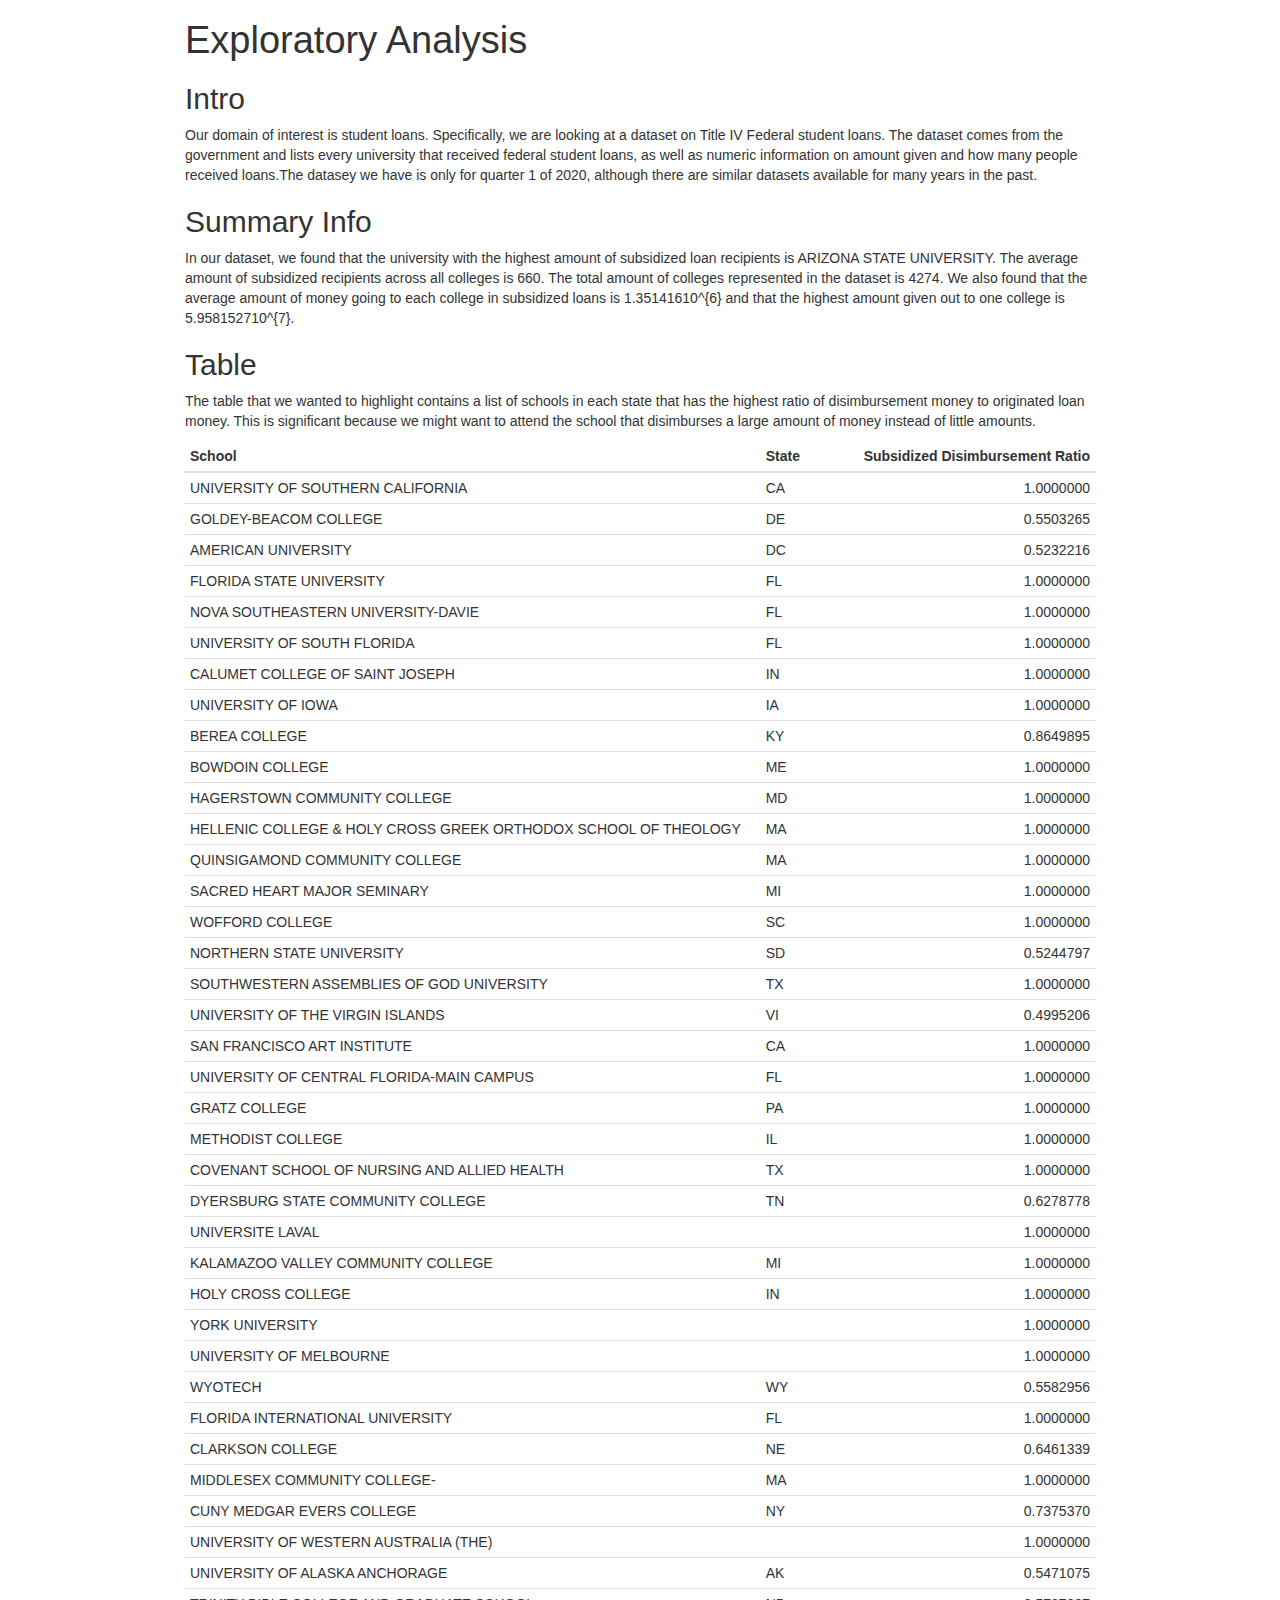
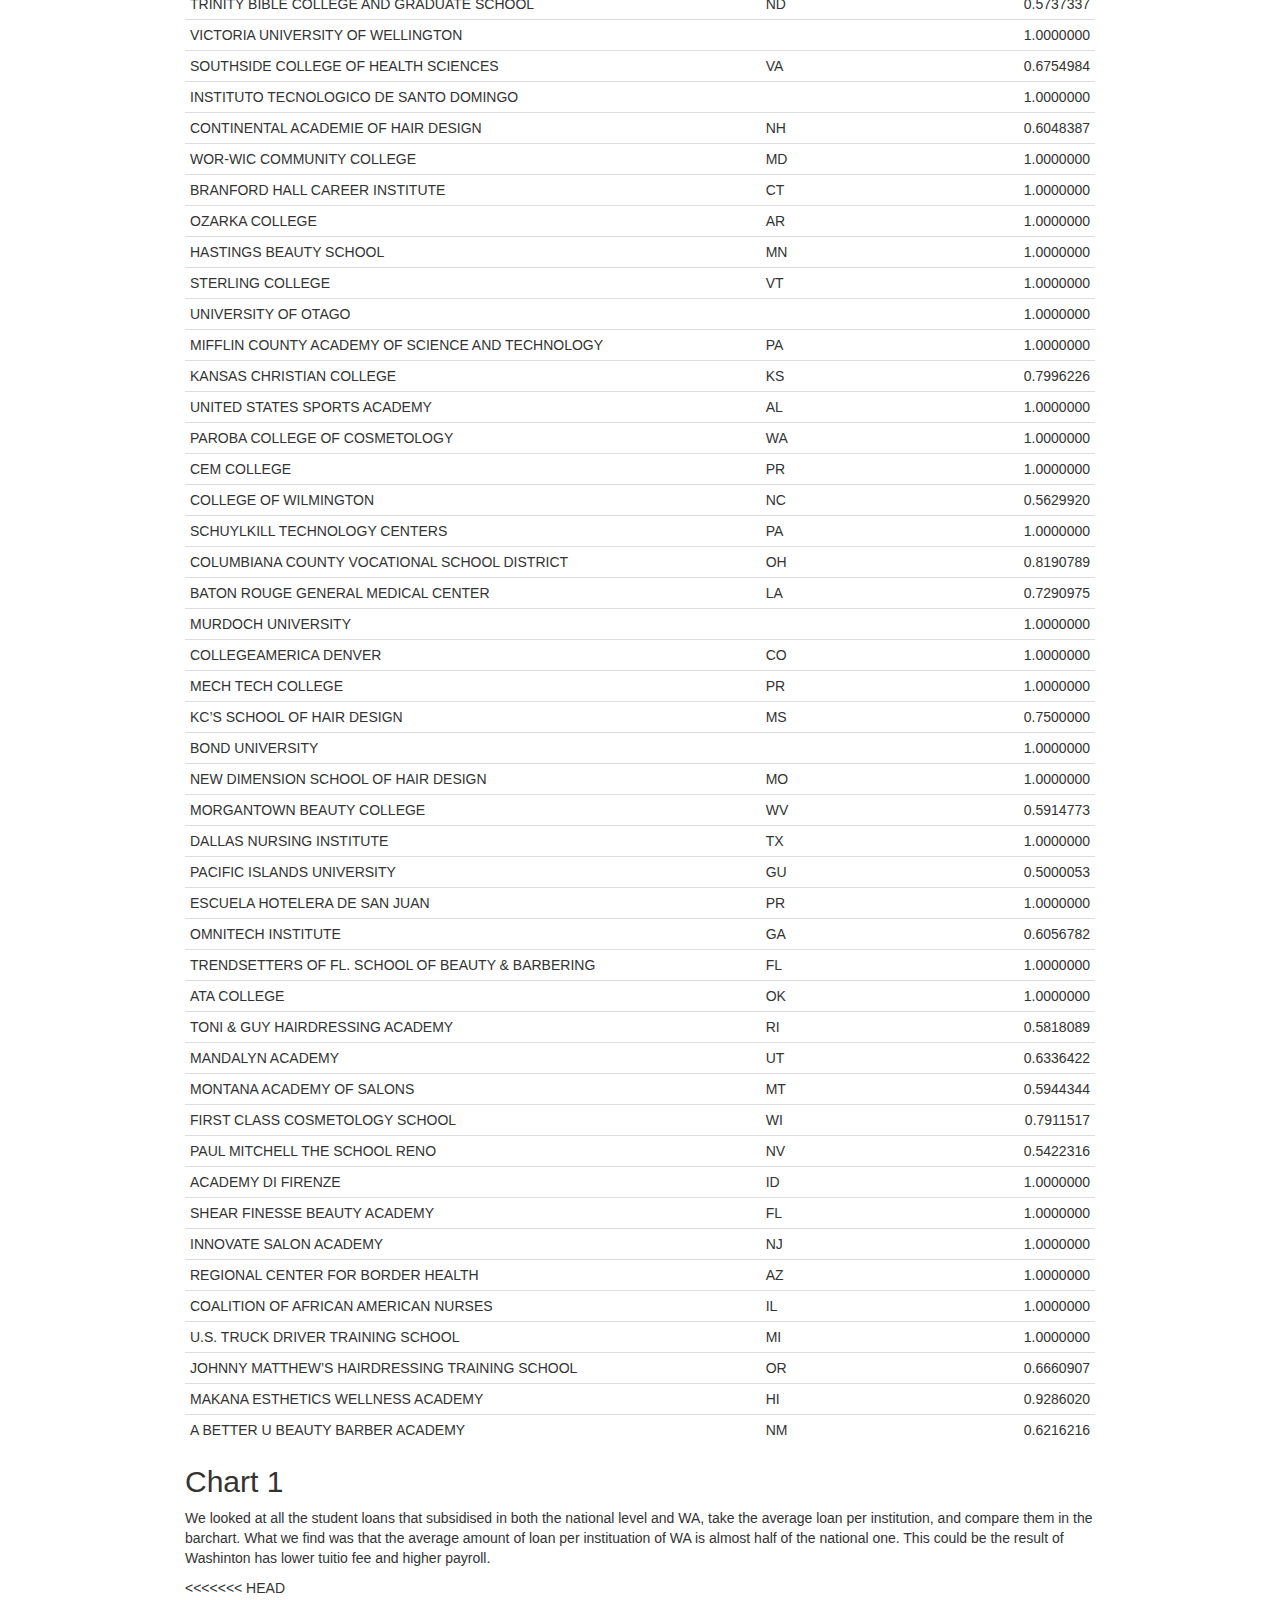
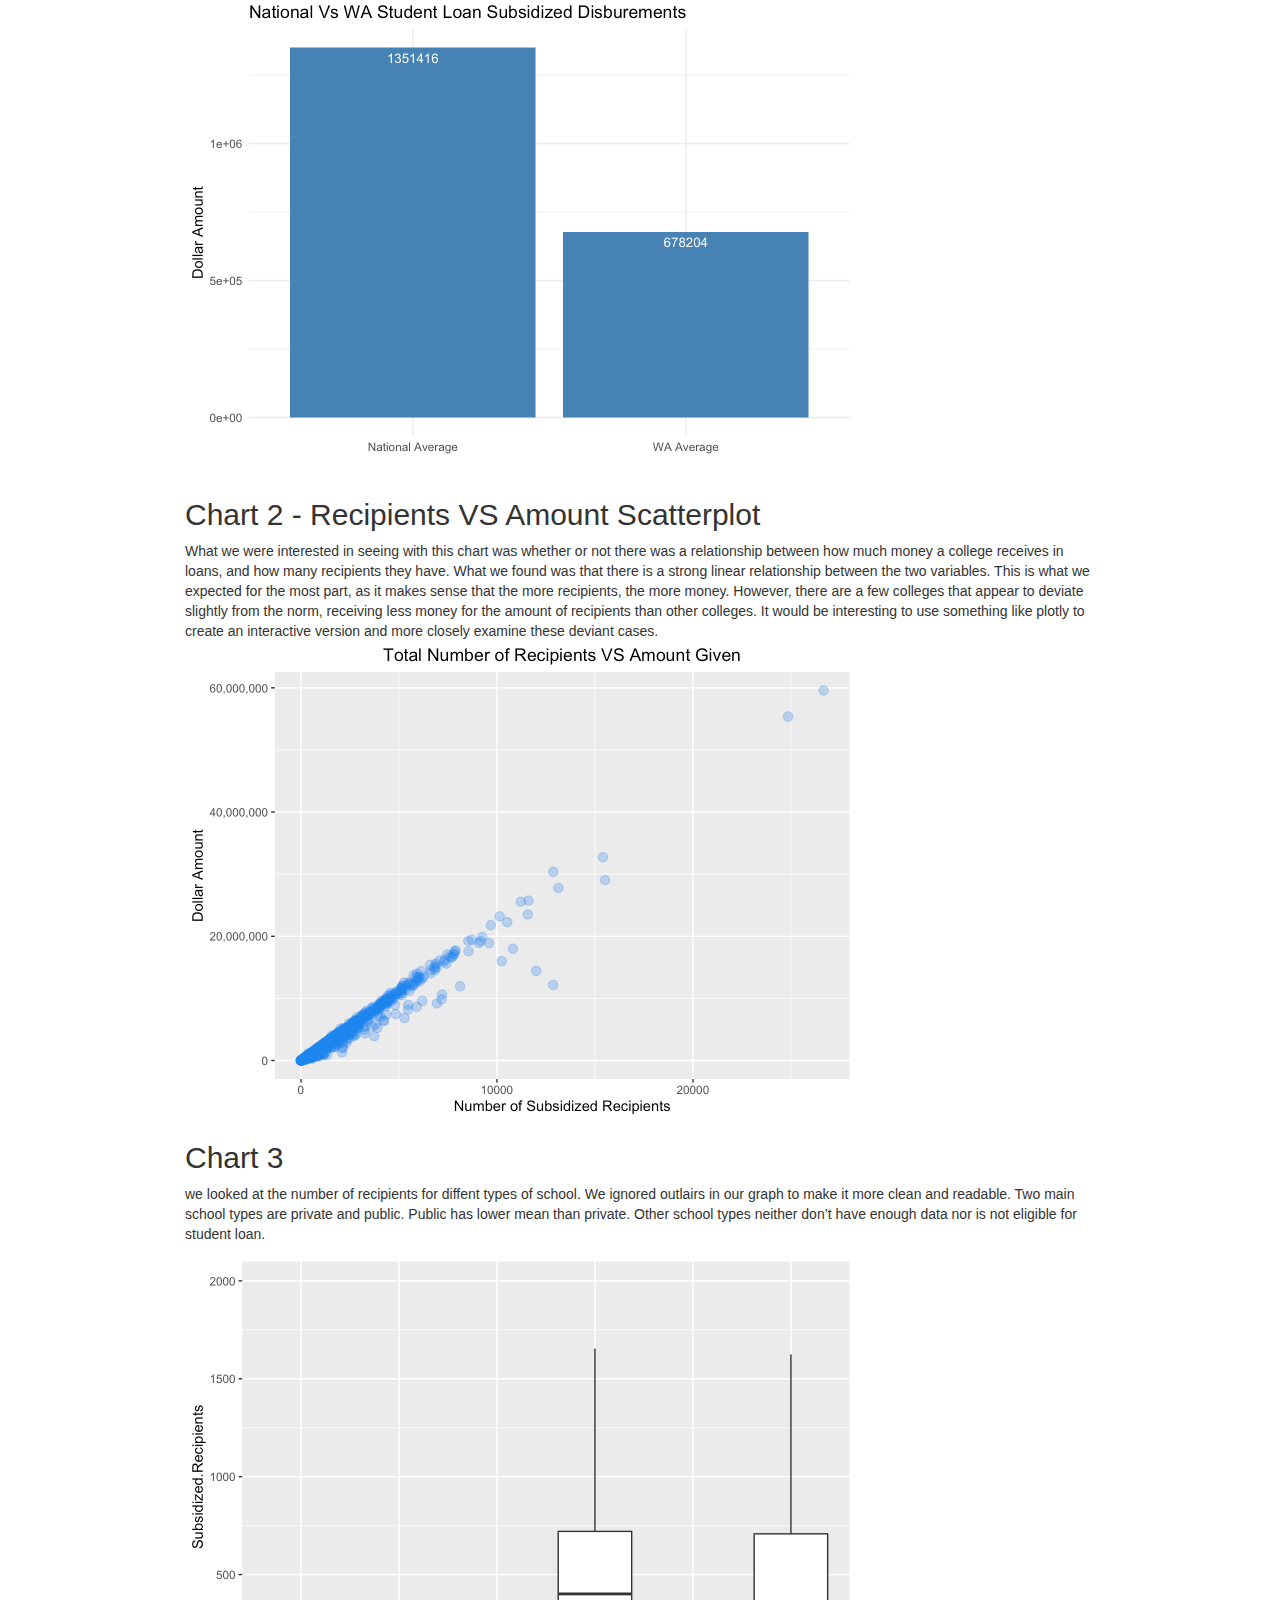
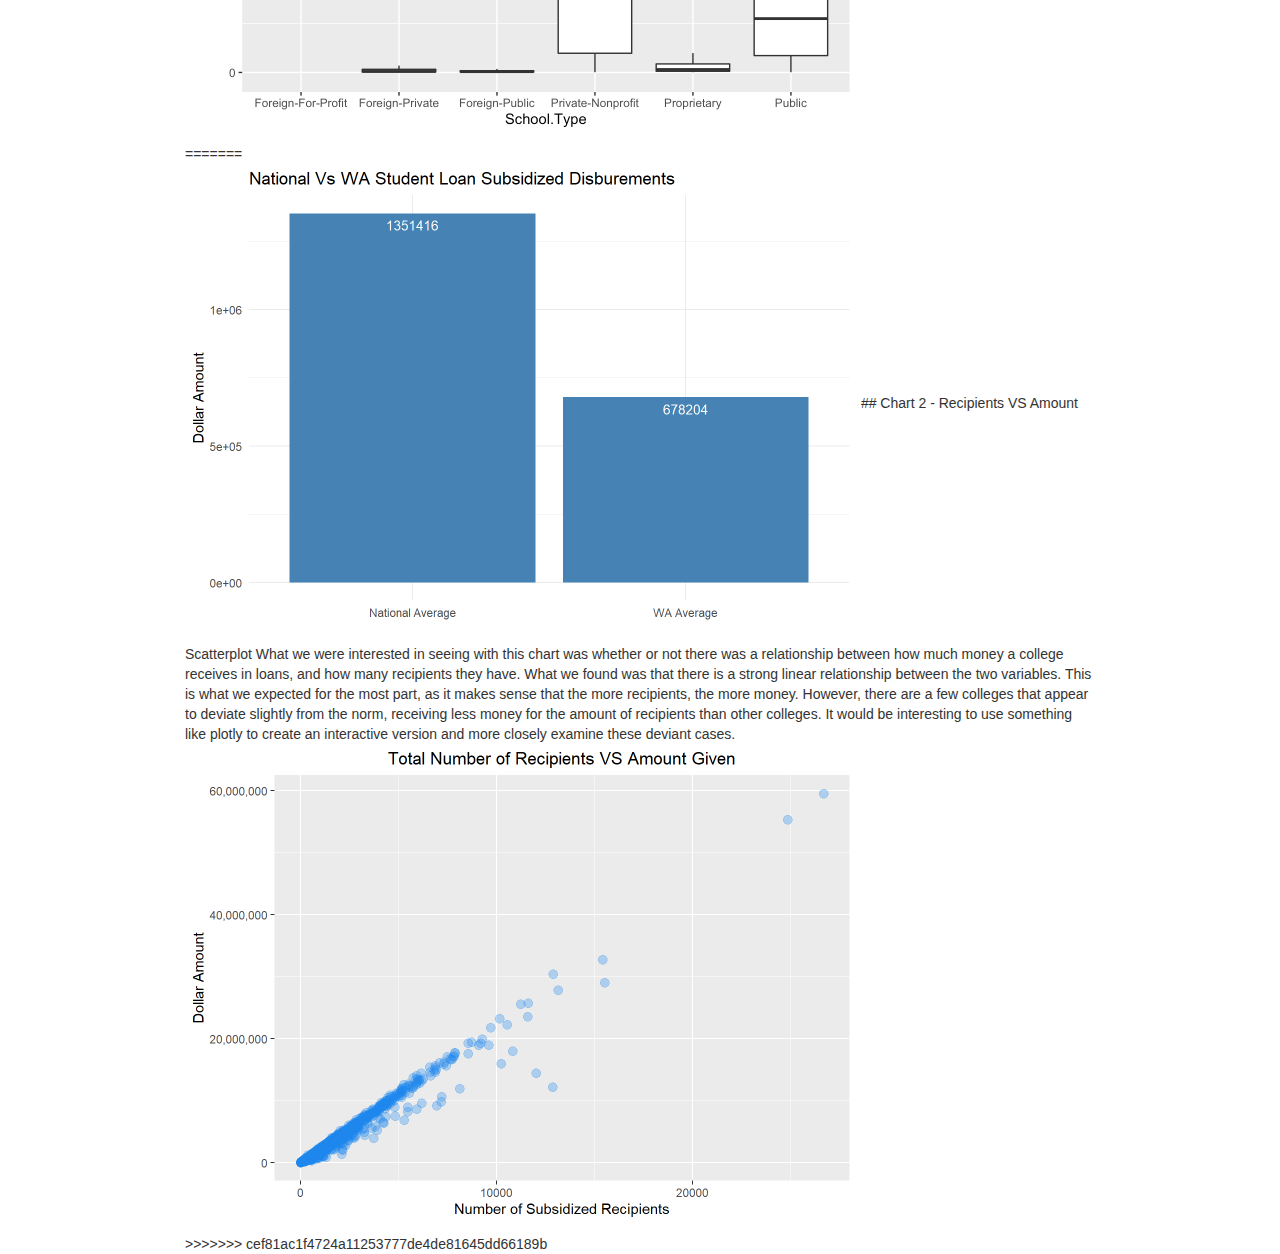
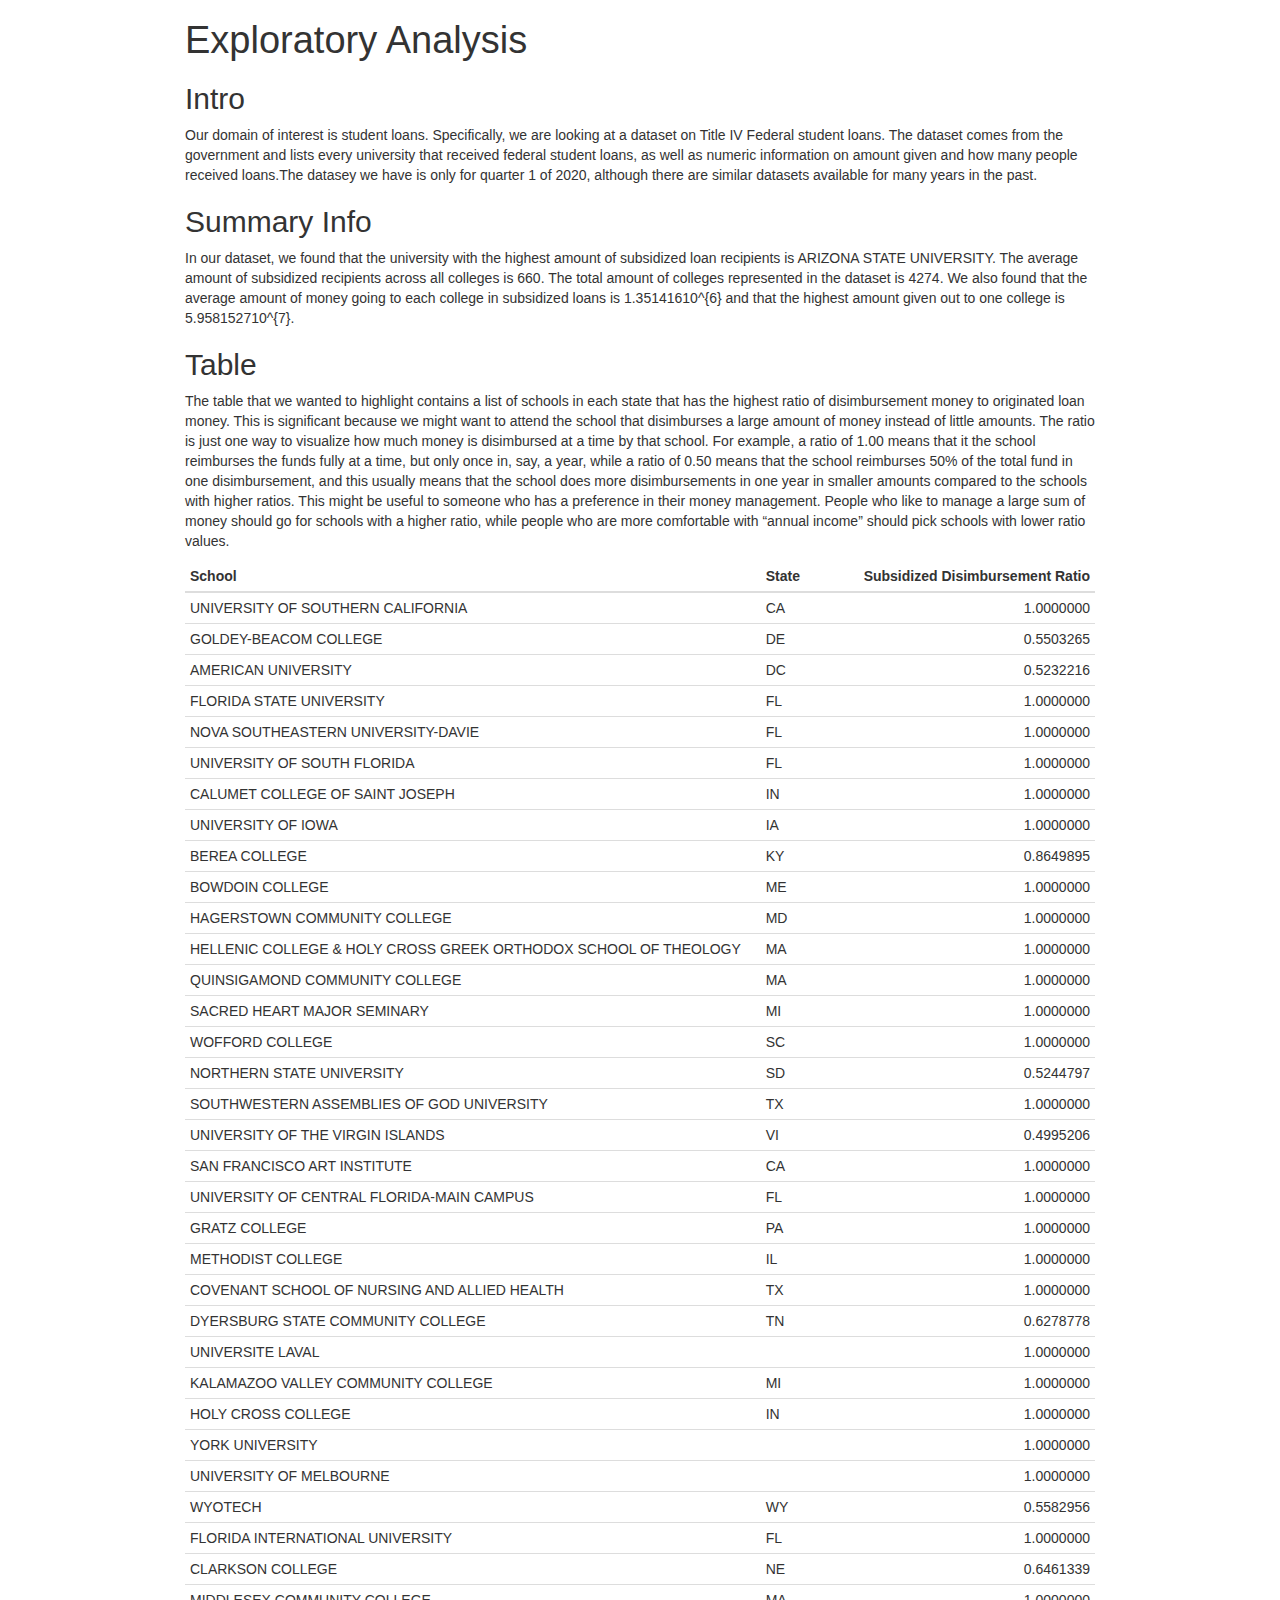
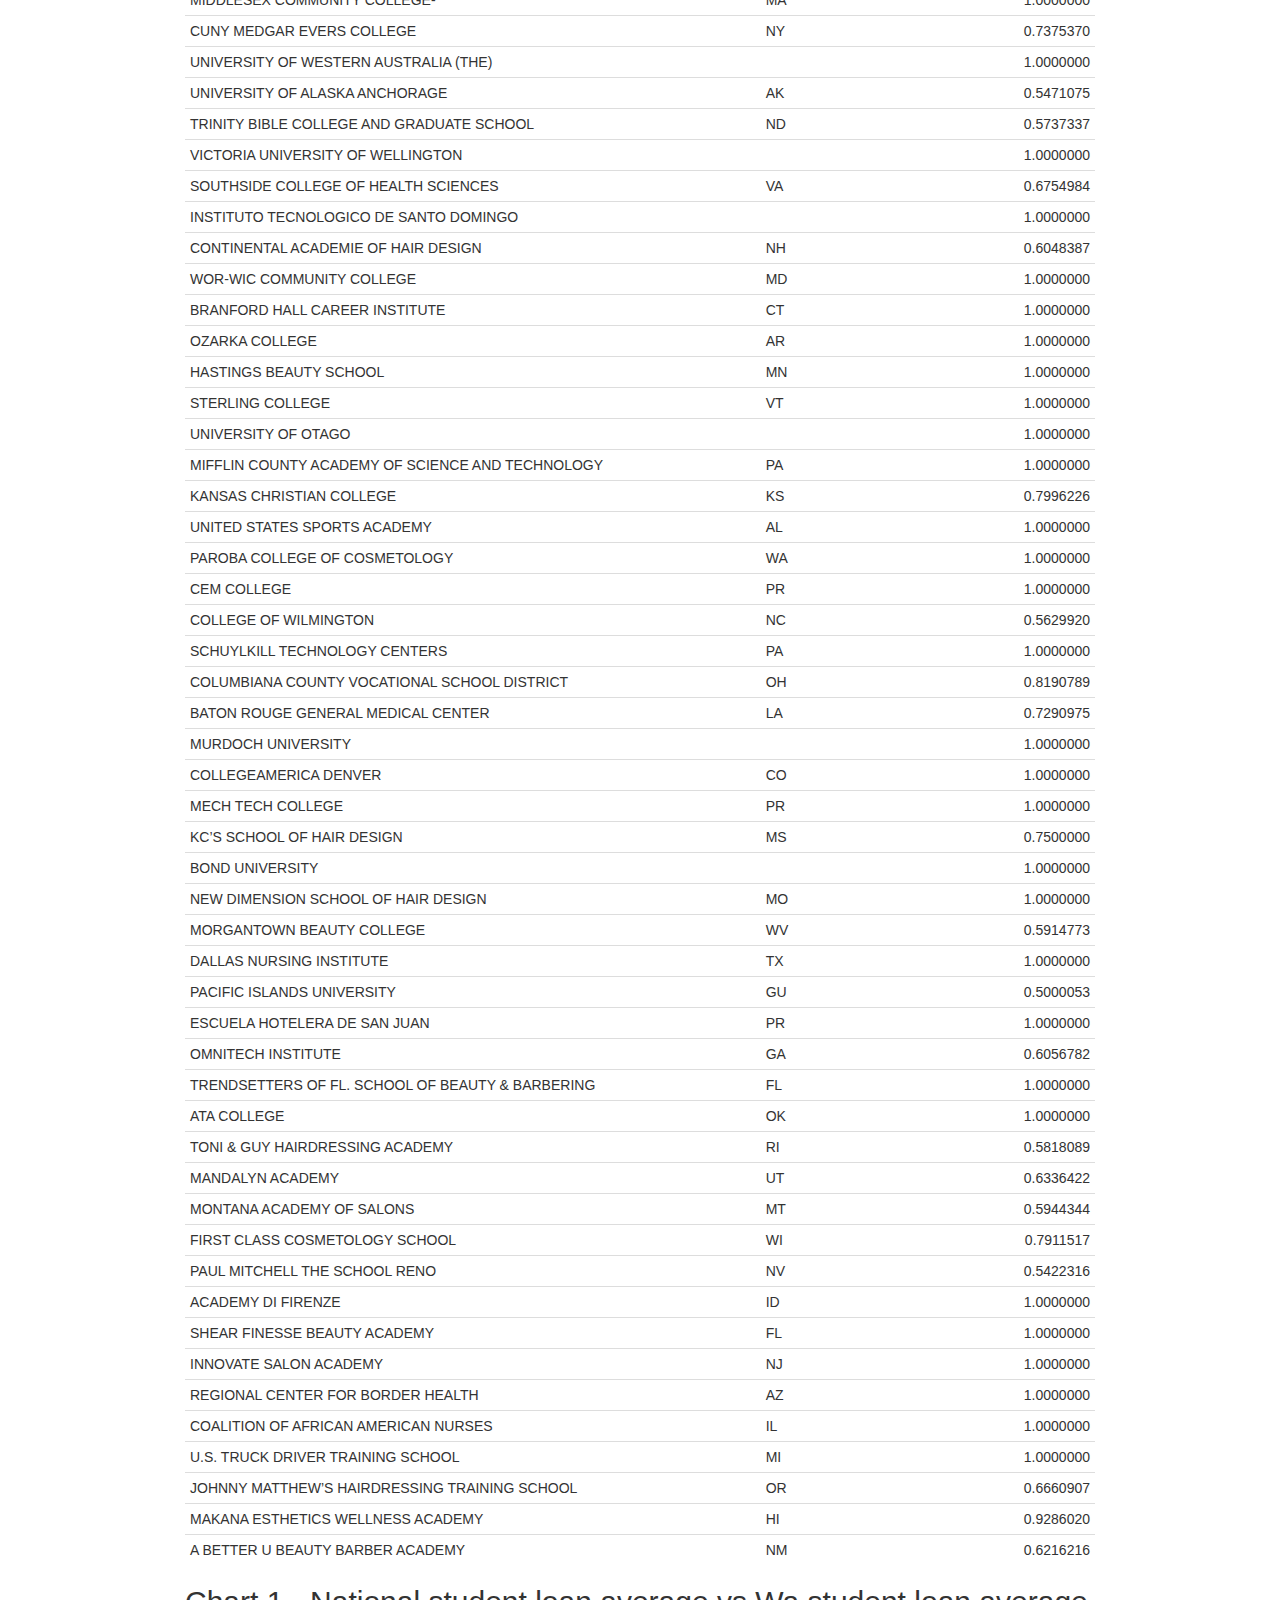
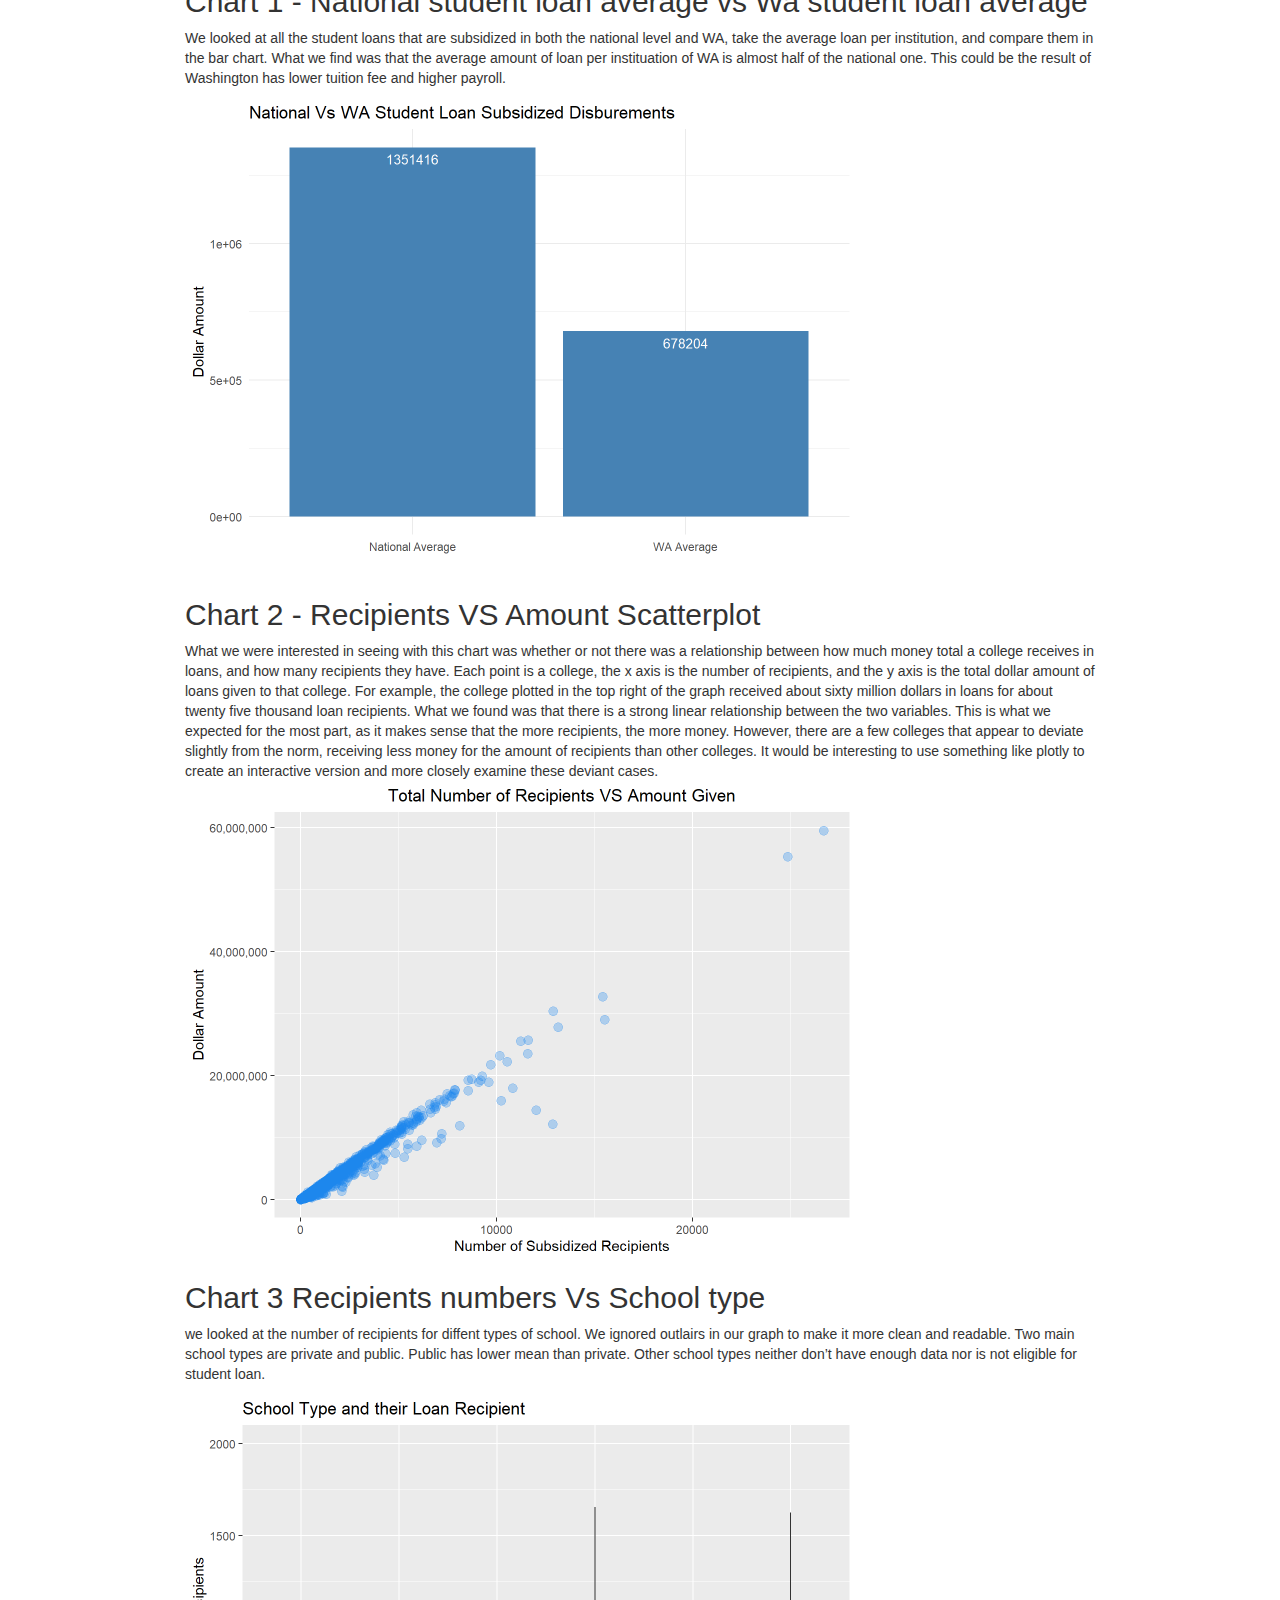
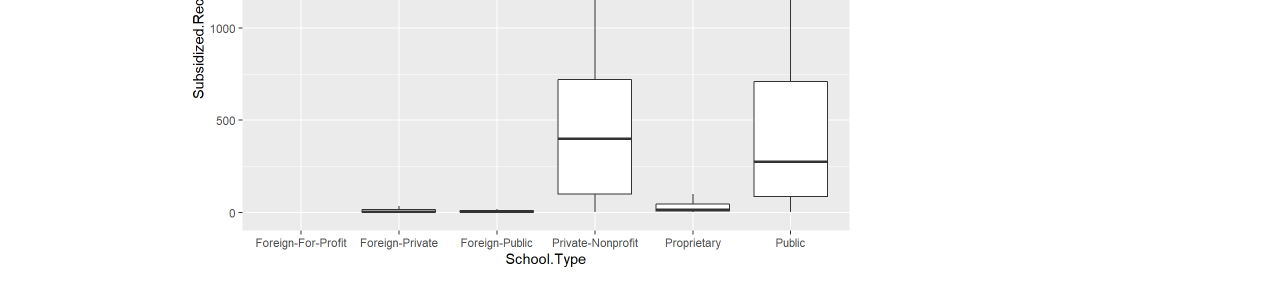
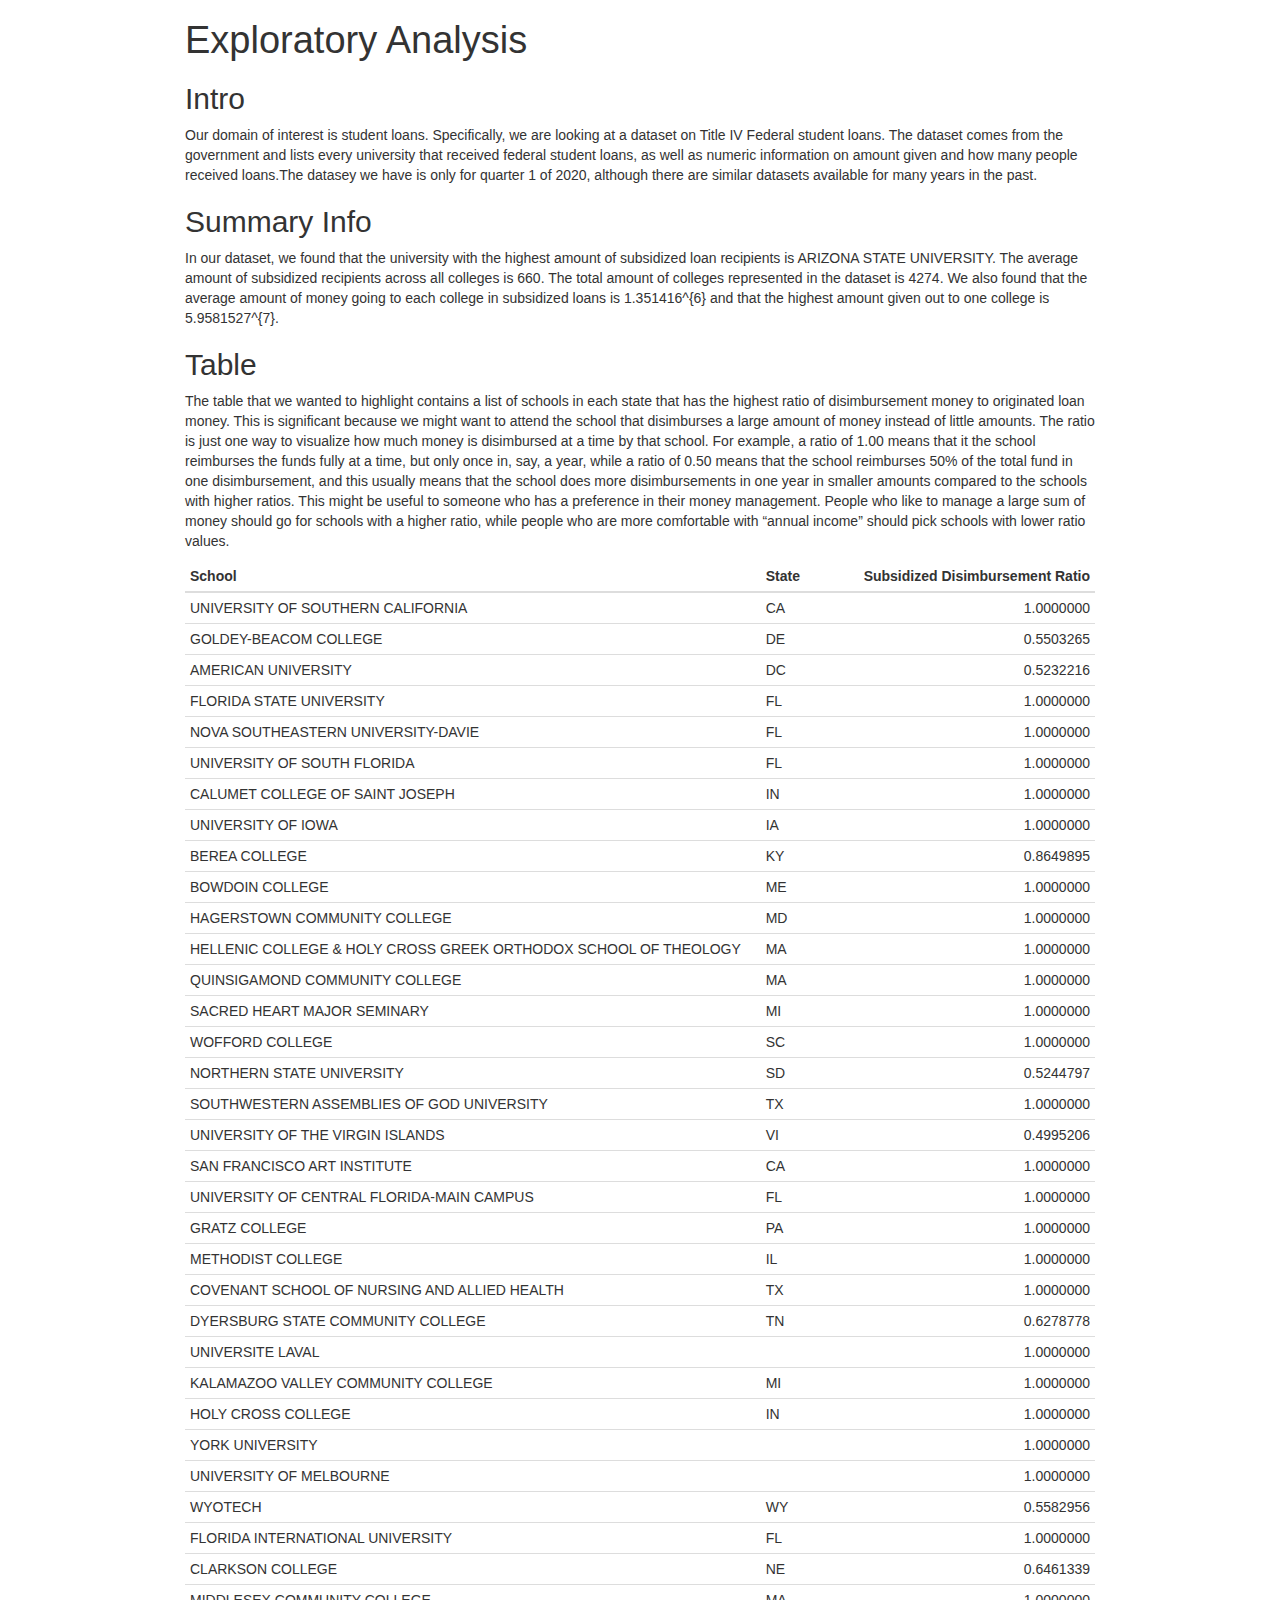
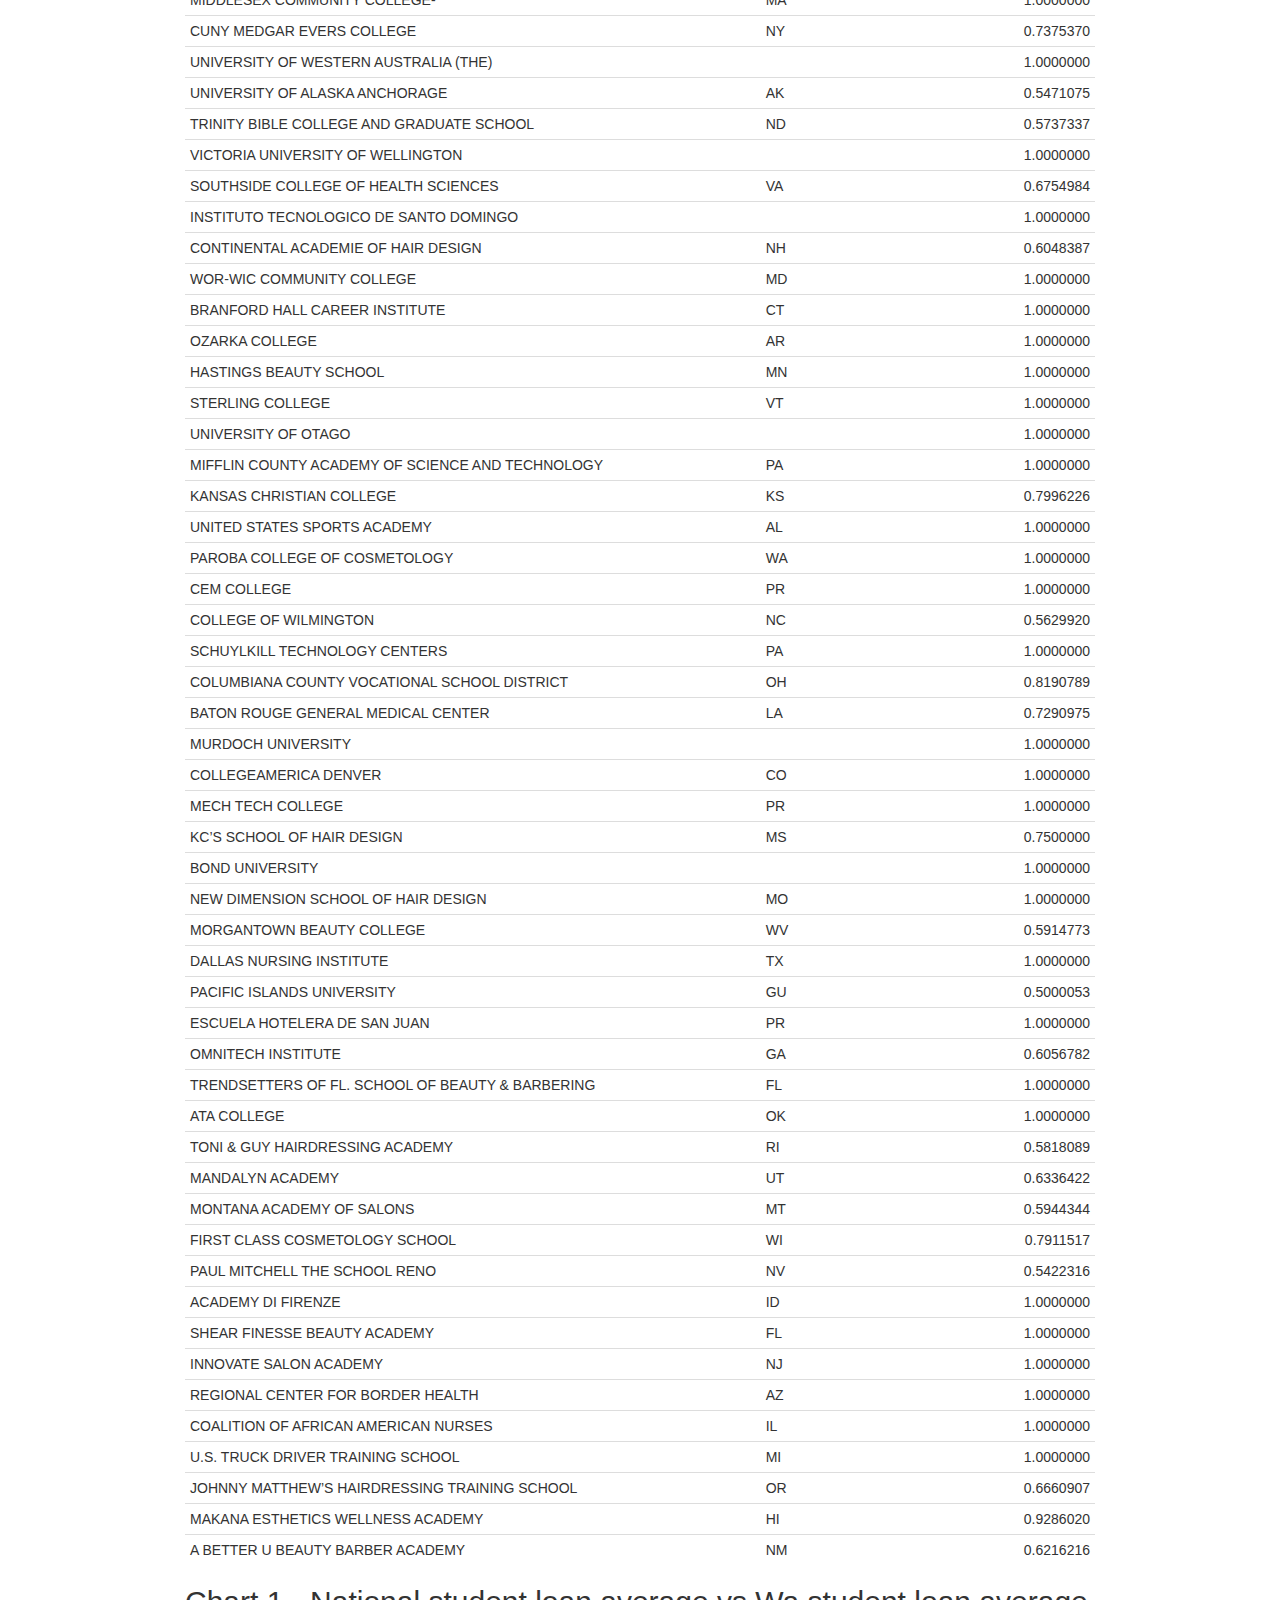
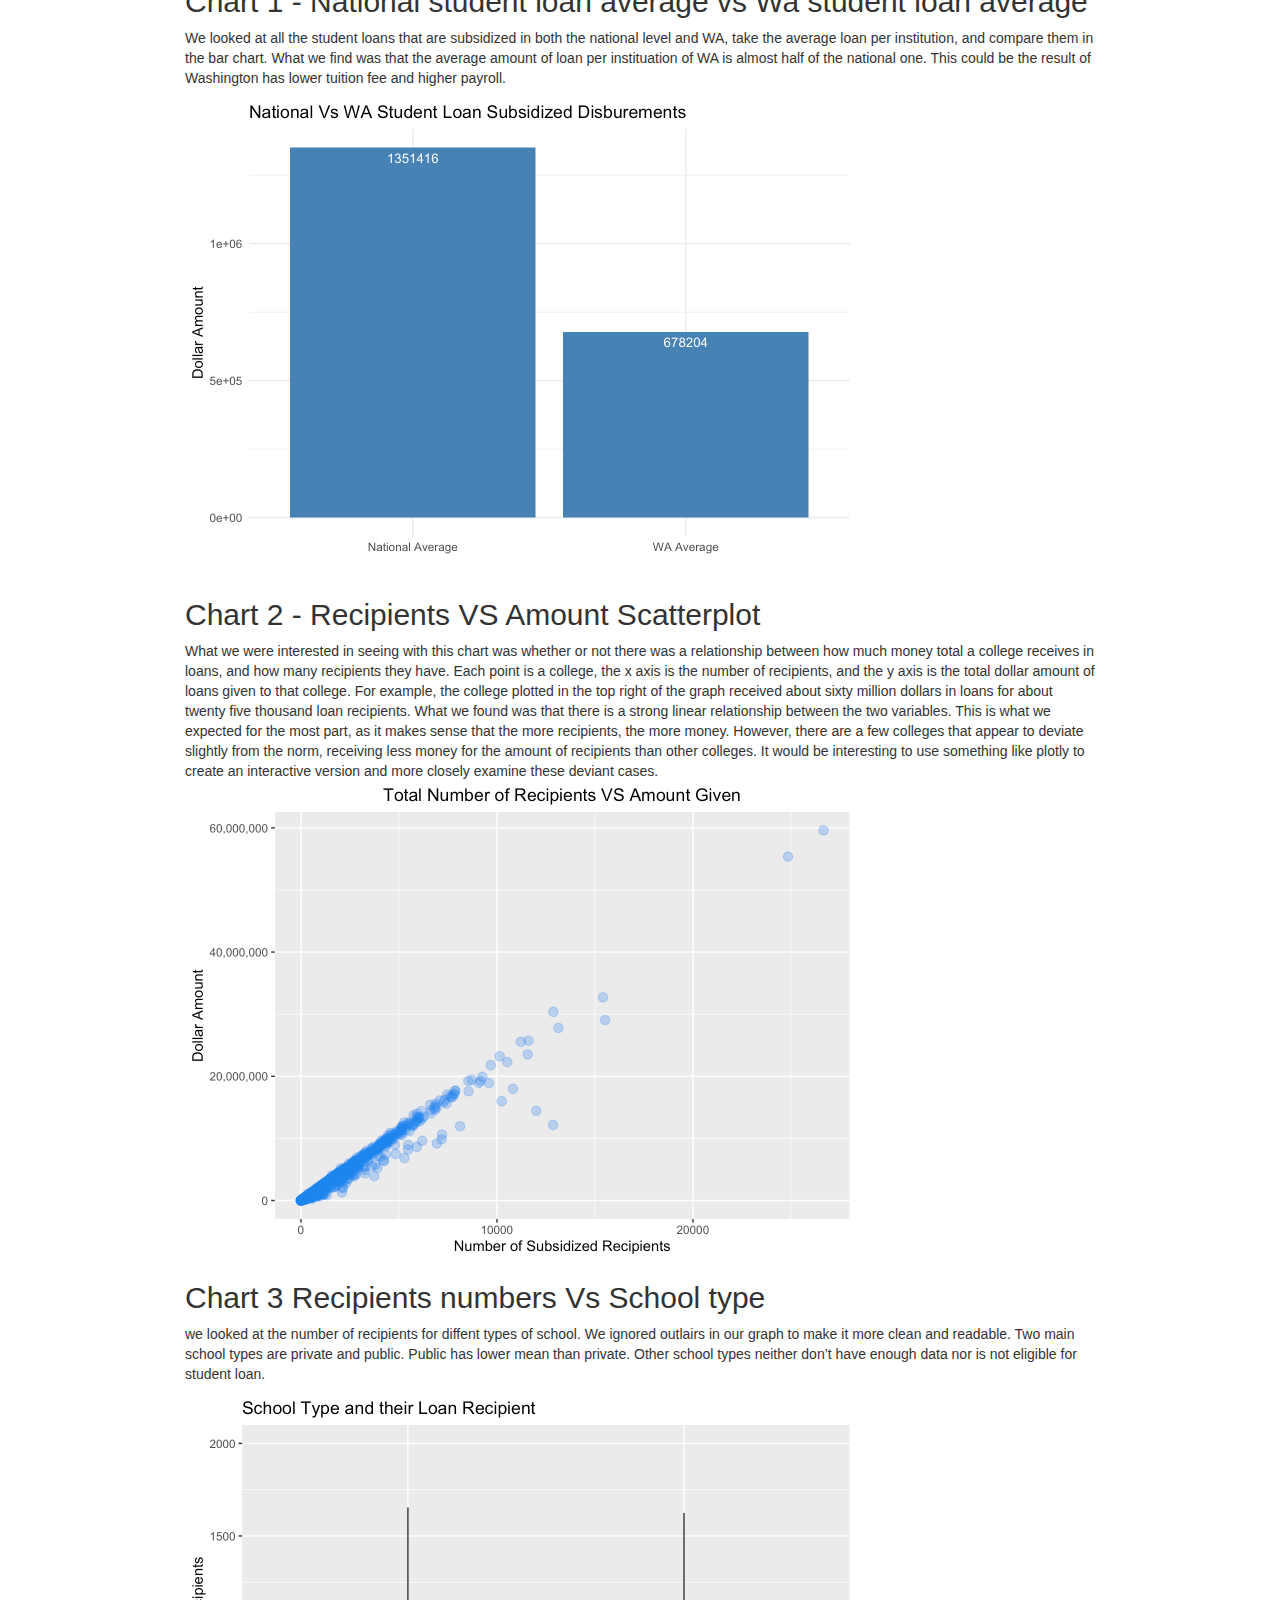
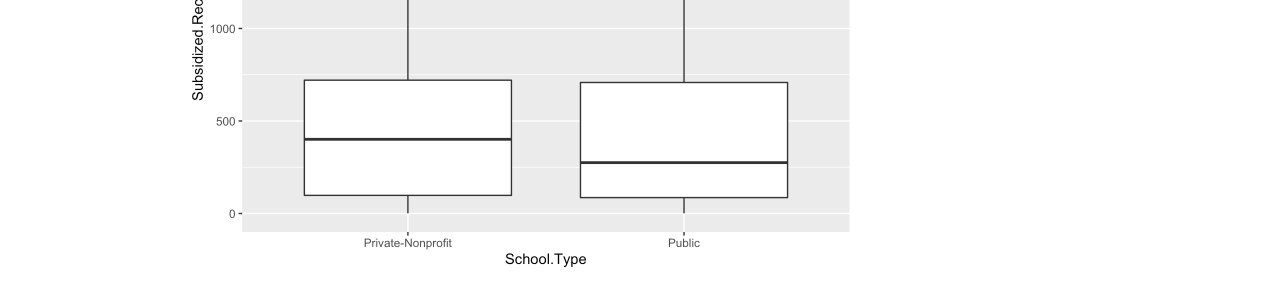
